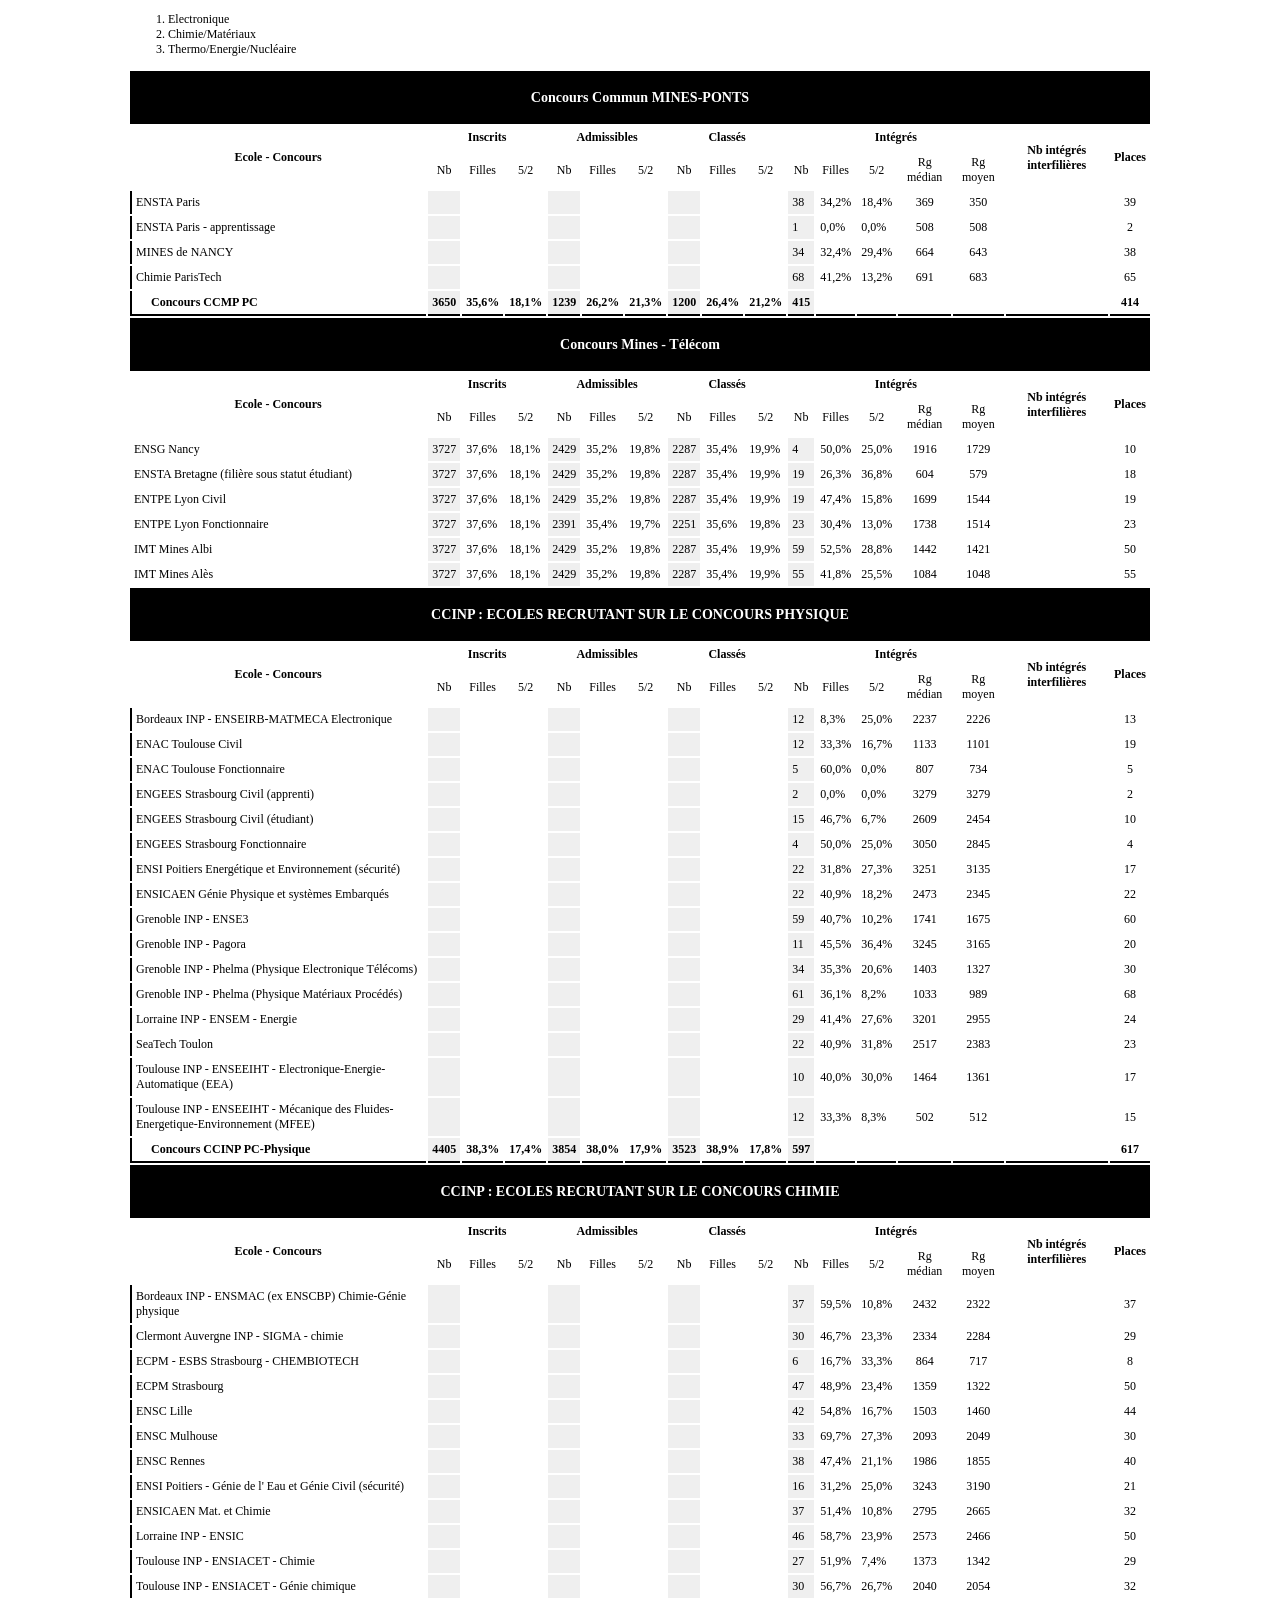
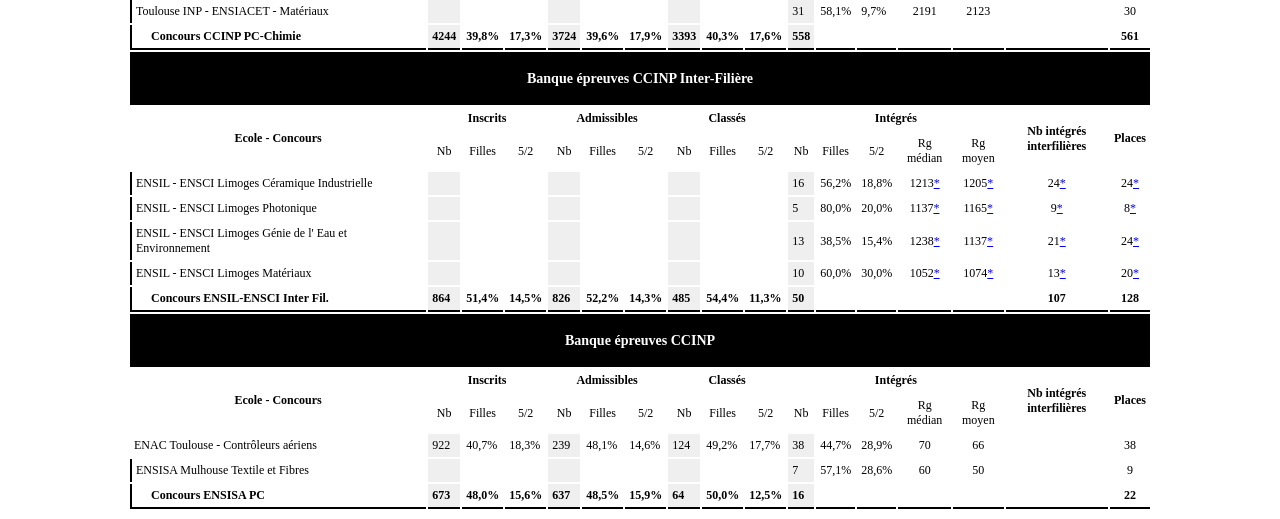
==== index.html @ 6292500e "Update index.html" ====
<!DOCTYPE html>

<meta http-equiv="Content-Type" content="text/html; charset=UTF-8">
<link href="bootstrap.min.css" rel="stylesheet" type="text/css">
<style class="darkreader darkreader--sync" media="screen"></style>
<link href="statGenerale.css" rel="stylesheet" type="text/css">
<style class="darkreader darkreader--sync" media="screen"></style>

<style>
	.regroupement {
		background-color: #000000;
		color: #ffffff;
		font-weight: bold;
	}

	tr:hover {
		font-weight: bold
	}

	.nb {
		background-color: #EFEFEF;
	}

	embed[type="application/pdf"] {
		filter: invert(100%) contrast(90%);
	}
</style>
</head>




<body>
	 <ol class="liste">
    	<li>Electronique</li>
    	<li>Chimie/Matériaux</li>
    	<li>Thermo/Energie/Nucléaire</li>
	</ol> 
	<table class="table table-striped  table-bordered table-hover">
		<tbody>

			<tr>
				<th colspan="17" class="regroupement">
					<h3 id="rg3">Concours Commun MINES-PONTS</h3>
				</th>
			</tr>
			<tr align="center">
				<th rowspan="2" size="150" nowrap="nowrap"> Ecole - Concours </th>
				<th colspan="3"> Inscrits</th>
				<th colspan="3">Admissibles </th>
				<th colspan="3"> Classés</th>
				<th colspan="5"> Intégrés </th>
				<th rowspan="2"> Nb intégrés interfilières</th>
				<th rowspan="2"> Places</th>
			</tr>
			<tr align="center">
				<td>Nb</td>
				<td>Filles</td>
				<td>5/2</td>
				<td>Nb</td>
				<td>Filles</td>
				<td>5/2</td>
				<td>Nb</td>
				<td>Filles</td>
				<td>5/2</td>
				<td>Nb</td>
				<td>Filles</td>
				<td> 5/2</td>
				<td> Rg médian</td>
				<td> Rg moyen</td>
			</tr>
			<tr>
				<td style="border-left: 2px solid black; --darkreader-inline-border-left: var(--darkreader-border-000000, #8c8273);"
					data-darkreader-inline-border-left="">ENSTA Paris </td>
				<td class="nb"></td>
				<td></td>
				<td></td>
				<td class="nb"></td>
				<td></td>
				<td></td>
				<td class="nb"></td>
				<td></td>
				<td></td>
				<td class="nb">38</td>
				<td>34,2%</td>
				<td>18,4%</td>
				<td align="center">369</td>
				<td align="center">350</td>
				<td align="center"></td>
				<td align="center">39</td>
			</tr>
			<tr>
				<td style="border-left: 2px solid black; --darkreader-inline-border-left: var(--darkreader-border-000000, #8c8273);"
					data-darkreader-inline-border-left="">ENSTA Paris - apprentissage </td>
				<td class="nb"></td>
				<td></td>
				<td></td>
				<td class="nb"></td>
				<td></td>
				<td></td>
				<td class="nb"></td>
				<td></td>
				<td></td>
				<td class="nb">1</td>
				<td>0,0%</td>
				<td>0,0%</td>
				<td align="center">508</td>
				<td align="center">508</td>
				<td align="center"></td>
				<td align="center">2</td>
			</tr>
			<tr>
				<td style="border-left: 2px solid black; --darkreader-inline-border-left: var(--darkreader-border-000000, #8c8273);"
					data-darkreader-inline-border-left="">MINES de NANCY </td>
				<td class="nb"></td>
				<td></td>
				<td></td>
				<td class="nb"></td>
				<td></td>
				<td></td>
				<td class="nb"></td>
				<td></td>
				<td></td>
				<td class="nb">34</td>
				<td>32,4%</td>
				<td>29,4%</td>
				<td align="center">664</td>
				<td align="center">643</td>
				<td align="center"></td>
				<td align="center">38</td>
			</tr>
			<tr>
				<td style="border-left: 2px solid black; --darkreader-inline-border-left: var(--darkreader-border-000000, #8c8273);"
					data-darkreader-inline-border-left="">Chimie ParisTech
				</td>
				<td class="nb" '=""></td><td></td><td></td><td class="nb"></td><td></td><td></td><td class="nb"></td><td></td><td></td>
							<td class="nb">68</td>
							<td>41,2%</td>
							<td>13,2%</td>
							<td align="center">691</td>
							<td align="center">683</td>
							<td align="center"></td>
							<td align="center">65</td>
			</tr>
<tr>
	<td style="border-left: 2px solid black; border-bottom: 2px solid black; --darkreader-inline-border-left: var(--darkreader-border-000000, #8c8273); --darkreader-inline-border-bottom: var(--darkreader-border-000000, #8c8273);"
		data-darkreader-inline-border-left="" data-darkreader-inline-border-bottom="">
		<b>&nbsp;&nbsp;&nbsp;&nbsp;&nbsp;Concours CCMP PC</b></td>
	<td class="nb"
		style="border-bottom: 2px solid black; --darkreader-inline-border-bottom: var(--darkreader-border-000000, #8c8273);"
		data-darkreader-inline-border-bottom=""><b>3650</b></td>
	<td style="border-bottom: 2px solid black; --darkreader-inline-border-bottom: var(--darkreader-border-000000, #8c8273);"
		data-darkreader-inline-border-bottom=""><b>35,6%</b></td>
	<td style="border-bottom: 2px solid black; --darkreader-inline-border-bottom: var(--darkreader-border-000000, #8c8273);"
		data-darkreader-inline-border-bottom=""><b>18,1%</b></td>
	<td class="nb"
		style="border-bottom: 2px solid black; --darkreader-inline-border-bottom: var(--darkreader-border-000000, #8c8273);"
		data-darkreader-inline-border-bottom=""><b>1239</b></td>
	<td style="border-bottom: 2px solid black; --darkreader-inline-border-bottom: var(--darkreader-border-000000, #8c8273);"
		data-darkreader-inline-border-bottom=""><b>26,2%</b></td>
	<td style="border-bottom: 2px solid black; --darkreader-inline-border-bottom: var(--darkreader-border-000000, #8c8273);"
		data-darkreader-inline-border-bottom=""><b>21,3%</b></td>
	<td class="nb"
		style="border-bottom: 2px solid black; --darkreader-inline-border-bottom: var(--darkreader-border-000000, #8c8273);"
		data-darkreader-inline-border-bottom=""><b>1200</b></td>
	<td style="border-bottom: 2px solid black; --darkreader-inline-border-bottom: var(--darkreader-border-000000, #8c8273);"
		data-darkreader-inline-border-bottom=""><b>26,4%</b></td>
	<td style="border-bottom: 2px solid black; --darkreader-inline-border-bottom: var(--darkreader-border-000000, #8c8273);"
		data-darkreader-inline-border-bottom=""><b>21,2%</b></td>
	<td class="nb"
		style="border-bottom: 2px solid black; --darkreader-inline-border-bottom: var(--darkreader-border-000000, #8c8273);"
		data-darkreader-inline-border-bottom=""><b>415</b></td>
	<td style="border-bottom: 2px solid black; --darkreader-inline-border-bottom: var(--darkreader-border-000000, #8c8273);"
		data-darkreader-inline-border-bottom=""><b></b></td>
	<td style="border-bottom: 2px solid black; --darkreader-inline-border-bottom: var(--darkreader-border-000000, #8c8273);"
		data-darkreader-inline-border-bottom=""><b></b></td>
	<td align="center"
		style="border-bottom: 2px solid black; --darkreader-inline-border-bottom: var(--darkreader-border-000000, #8c8273);"
		data-darkreader-inline-border-bottom=""></td>
	<td align="center"
		style="border-bottom: 2px solid black; --darkreader-inline-border-bottom: var(--darkreader-border-000000, #8c8273);"
		data-darkreader-inline-border-bottom=""></td>
	<td align="center"
		style="border-bottom: 2px solid black; --darkreader-inline-border-bottom: var(--darkreader-border-000000, #8c8273);"
		data-darkreader-inline-border-bottom=""></td>
	<td align="center"
		style="border-bottom: 2px solid black; --darkreader-inline-border-bottom: var(--darkreader-border-000000, #8c8273);"
		data-darkreader-inline-border-bottom=""><b>414</b></td>
</tr>
<tr>
	<th colspan="17" class="regroupement">
		<h3 id="rg15">Concours Mines - Télécom</h3>
	</th>
</tr>
<tr align="center">
	<th rowspan="2" size="150" nowrap="nowrap"> Ecole - Concours </th>
	<th colspan="3"> Inscrits</th>
	<th colspan="3">Admissibles </th>
	<th colspan="3"> Classés</th>
	<th colspan="5"> Intégrés </th>
	<th rowspan="2"> Nb intégrés interfilières</th>
	<th rowspan="2"> Places</th>
</tr>
<tr align="center">
	<td>Nb</td>
	<td>Filles</td>
	<td>5/2</td>
	<td>Nb</td>
	<td>Filles</td>
	<td>5/2</td>
	<td>Nb</td>
	<td>Filles</td>
	<td>5/2</td>
	<td>Nb</td>
	<td>Filles</td>
	<td> 5/2</td>
	<td> Rg médian</td>
	<td> Rg moyen</td>
</tr>
<tr>
	<td>ENSG Nancy </td>
	<td class="nb">3727</td>
	<td>37,6%</td>
	<td>18,1%</td>
	<td class="nb">2429</td>
	<td>35,2%</td>
	<td>19,8%</td>
	<td class="nb">2287</td>
	<td>35,4%</td>
	<td>19,9%</td>
	<td class="nb">4</td>
	<td>50,0%</td>
	<td>25,0%</td>
	<td align="center">1916</td>
	<td align="center">1729</td>
	<td align="center"></td>
	<td align="center">10</td>
</tr>
<tr>
	<td>ENSTA Bretagne (filière sous statut étudiant) </td>
	<td class="nb">3727</td>
	<td>37,6%</td>
	<td>18,1%</td>
	<td class="nb">2429</td>
	<td>35,2%</td>
	<td>19,8%</td>
	<td class="nb">2287</td>
	<td>35,4%</td>
	<td>19,9%</td>
	<td class="nb">19</td>
	<td>26,3%</td>
	<td>36,8%</td>
	<td align="center">604</td>
	<td align="center">579</td>
	<td align="center"></td>
	<td align="center">18</td>
</tr>
			<tr>
				<td>ENTPE Lyon Civil </td>
				<td class="nb">3727</td>
				<td>37,6%</td>
				<td>18,1%</td>
				<td class="nb">2429</td>
				<td>35,2%</td>
				<td>19,8%</td>
				<td class="nb">2287</td>
				<td>35,4%</td>
				<td>19,9%</td>
				<td class="nb">19</td>
				<td>47,4%</td>
				<td>15,8%</td>
				<td align="center">1699</td>
				<td align="center">1544</td>
				<td align="center"></td>
				<td align="center">19</td>
			</tr>
			<tr>
				<td>ENTPE Lyon Fonctionnaire </td>
				<td class="nb">3727</td>
				<td>37,6%</td>
				<td>18,1%</td>
				<td class="nb">2391</td>
				<td>35,4%</td>
				<td>19,7%</td>
				<td class="nb">2251</td>
				<td>35,6%</td>
				<td>19,8%</td>
				<td class="nb">23</td>
				<td>30,4%</td>
				<td>13,0%</td>
				<td align="center">1738</td>
				<td align="center">1514</td>
				<td align="center"></td>
				<td align="center">23</td>
			</tr>
			<tr>
				<td>IMT Mines Albi </td>
				<td class="nb">3727</td>
				<td>37,6%</td>
				<td>18,1%</td>
				<td class="nb">2429</td>
				<td>35,2%</td>
				<td>19,8%</td>
				<td class="nb">2287</td>
				<td>35,4%</td>
				<td>19,9%</td>
				<td class="nb">59</td>
				<td>52,5%</td>
				<td>28,8%</td>
				<td align="center">1442</td>
				<td align="center">1421</td>
				<td align="center"></td>
				<td align="center">50</td>
			</tr>
			<tr>
				<td>IMT Mines Alès </td>
				<td class="nb">3727</td>
				<td>37,6%</td>
				<td>18,1%</td>
				<td class="nb">2429</td>
				<td>35,2%</td>
				<td>19,8%</td>
				<td class="nb">2287</td>
				<td>35,4%</td>
				<td>19,9%</td>
				<td class="nb">55</td>
				<td>41,8%</td>
				<td>25,5%</td>
				<td align="center">1084</td>
				<td align="center">1048</td>
				<td align="center"></td>
				<td align="center">55</td>
			</tr>

			<tr>
				<th colspan="17" class="regroupement">
					<h3 id="rg26">CCINP : ECOLES RECRUTANT SUR LE CONCOURS PHYSIQUE</h3>
				</th>
			</tr>
			<tr align="center">
				<th rowspan="2" size="150" nowrap="nowrap"> Ecole - Concours </th>
				<th colspan="3"> Inscrits</th>
				<th colspan="3">Admissibles </th>
				<th colspan="3"> Classés</th>
				<th colspan="5"> Intégrés </th>
				<th rowspan="2"> Nb intégrés interfilières</th>
				<th rowspan="2"> Places</th>
			</tr>
			<tr align="center">
				<td>Nb</td>
				<td>Filles</td>
				<td>5/2</td>
				<td>Nb</td>
				<td>Filles</td>
				<td>5/2</td>
				<td>Nb</td>
				<td>Filles</td>
				<td>5/2</td>
				<td>Nb</td>
				<td>Filles</td>
				<td> 5/2</td>
				<td> Rg médian</td>
				<td> Rg moyen</td>
			</tr>
			<tr>
				<td style="border-left: 2px solid black; --darkreader-inline-border-left: var(--darkreader-border-000000, #8c8273);"
					data-darkreader-inline-border-left="">Bordeaux INP - ENSEIRB-MATMECA Electronique </td>
				<td class="nb"></td>
				<td></td>
				<td></td>
				<td class="nb"></td>
				<td></td>
				<td></td>
				<td class="nb"></td>
				<td></td>
				<td></td>
				<td class="nb">12</td>
				<td>8,3%</td>
				<td>25,0%</td>
				<td align="center">2237</td>
				<td align="center">2226</td>
				<td align="center"></td>
				<td align="center">13</td>
			</tr>
			<tr>
				<td style="border-left: 2px solid black; --darkreader-inline-border-left: var(--darkreader-border-000000, #8c8273);"
					data-darkreader-inline-border-left="">ENAC Toulouse Civil </td>
				<td class="nb"></td>
				<td></td>
				<td></td>
				<td class="nb"></td>
				<td></td>
				<td></td>
				<td class="nb"></td>
				<td></td>
				<td></td>
				<td class="nb">12</td>
				<td>33,3%</td>
				<td>16,7%</td>
				<td align="center">1133</td>
				<td align="center">1101</td>
				<td align="center"></td>
				<td align="center">19</td>
			</tr>
			<tr>
				<td style="border-left: 2px solid black; --darkreader-inline-border-left: var(--darkreader-border-000000, #8c8273);"
					data-darkreader-inline-border-left="">ENAC Toulouse Fonctionnaire </td>
				<td class="nb"></td>
				<td></td>
				<td></td>
				<td class="nb"></td>
				<td></td>
				<td></td>
				<td class="nb"></td>
				<td></td>
				<td></td>
				<td class="nb">5</td>
				<td>60,0%</td>
				<td>0,0%</td>
				<td align="center">807</td>
				<td align="center">734</td>
				<td align="center"></td>
				<td align="center">5</td>
			</tr>
			<tr>
				<td style="border-left: 2px solid black; --darkreader-inline-border-left: var(--darkreader-border-000000, #8c8273);"
					data-darkreader-inline-border-left="">ENGEES Strasbourg Civil (apprenti) </td>
				<td class="nb"></td>
				<td></td>
				<td></td>
				<td class="nb"></td>
				<td></td>
				<td></td>
				<td class="nb"></td>
				<td></td>
				<td></td>
				<td class="nb">2</td>
				<td>0,0%</td>
				<td>0,0%</td>
				<td align="center">3279</td>
				<td align="center">3279</td>
				<td align="center"></td>
				<td align="center">2</td>
			</tr>
			<tr>
				<td style="border-left: 2px solid black; --darkreader-inline-border-left: var(--darkreader-border-000000, #8c8273);"
					data-darkreader-inline-border-left="">ENGEES Strasbourg Civil (étudiant) </td>
				<td class="nb"></td>
				<td></td>
				<td></td>
				<td class="nb"></td>
				<td></td>
				<td></td>
				<td class="nb"></td>
				<td></td>
				<td></td>
				<td class="nb">15</td>
				<td>46,7%</td>
				<td>6,7%</td>
				<td align="center">2609</td>
				<td align="center">2454</td>
				<td align="center"></td>
				<td align="center">10</td>
			</tr>
			<tr>
				<td style="border-left: 2px solid black; --darkreader-inline-border-left: var(--darkreader-border-000000, #8c8273);"
					data-darkreader-inline-border-left="">ENGEES Strasbourg Fonctionnaire </td>
				<td class="nb"></td>
				<td></td>
				<td></td>
				<td class="nb"></td>
				<td></td>
				<td></td>
				<td class="nb"></td>
				<td></td>
				<td></td>
				<td class="nb">4</td>
				<td>50,0%</td>
				<td>25,0%</td>
				<td align="center">3050</td>
				<td align="center">2845</td>
				<td align="center"></td>
				<td align="center">4</td>
			</tr>
			<tr>
				<td style="border-left: 2px solid black; --darkreader-inline-border-left: var(--darkreader-border-000000, #8c8273);"
					data-darkreader-inline-border-left="">ENSI Poitiers Energétique et Environnement (sécurité)</td>
				<td class="nb"></td>
				<td></td>
				<td></td>
				<td class="nb"></td>
				<td></td>
				<td></td>
				<td class="nb"></td>
				<td></td>
				<td></td>
				<td class="nb">22</td>
				<td>31,8%</td>
				<td>27,3%</td>
				<td align="center">3251</td>
				<td align="center">3135</td>
				<td align="center"></td>
				<td align="center">17</td>
			</tr>
			<tr>
				<td style="border-left: 2px solid black; --darkreader-inline-border-left: var(--darkreader-border-000000, #8c8273);"
					data-darkreader-inline-border-left="">ENSICAEN Génie Physique et systèmes Embarqués </td>
				<td class="nb"></td>
				<td></td>
				<td></td>
				<td class="nb"></td>
				<td></td>
				<td></td>
				<td class="nb"></td>
				<td></td>
				<td></td>
				<td class="nb">22</td>
				<td>40,9%</td>
				<td>18,2%</td>
				<td align="center">2473</td>
				<td align="center">2345</td>
				<td align="center"></td>
				<td align="center">22</td>
			</tr>
			<tr>
				<td style="border-left: 2px solid black; --darkreader-inline-border-left: var(--darkreader-border-000000, #8c8273);"
					data-darkreader-inline-border-left="">Grenoble INP - ENSE3 </td>
				<td class="nb"></td>
				<td></td>
				<td></td>
				<td class="nb"></td>
				<td></td>
				<td></td>
				<td class="nb"></td>
				<td></td>
				<td></td>
				<td class="nb">59</td>
				<td>40,7%</td>
				<td>10,2%</td>
				<td align="center">1741</td>
				<td align="center">1675</td>
				<td align="center"></td>
				<td align="center">60</td>
			</tr>
			<tr>
				<td style="border-left: 2px solid black; --darkreader-inline-border-left: var(--darkreader-border-000000, #8c8273);"
					data-darkreader-inline-border-left="">Grenoble INP - Pagora </td>
				<td class="nb"></td>
				<td></td>
				<td></td>
				<td class="nb"></td>
				<td></td>
				<td></td>
				<td class="nb"></td>
				<td></td>
				<td></td>
				<td class="nb">11</td>
				<td>45,5%</td>
				<td>36,4%</td>
				<td align="center">3245</td>
				<td align="center">3165</td>
				<td align="center"></td>
				<td align="center">20</td>
			</tr>
			<tr>
				<td style="border-left: 2px solid black; --darkreader-inline-border-left: var(--darkreader-border-000000, #8c8273);"
					data-darkreader-inline-border-left="">Grenoble INP - Phelma (Physique Electronique Télécoms) </td>
				<td class="nb"></td>
				<td></td>
				<td></td>
				<td class="nb"></td>
				<td></td>
				<td></td>
				<td class="nb"></td>
				<td></td>
				<td></td>
				<td class="nb">34</td>
				<td>35,3%</td>
				<td>20,6%</td>
				<td align="center">1403</td>
				<td align="center">1327</td>
				<td align="center"></td>
				<td align="center">30</td>
			</tr>
			<tr>
				<td style="border-left: 2px solid black; --darkreader-inline-border-left: var(--darkreader-border-000000, #8c8273);"
					data-darkreader-inline-border-left="">Grenoble INP - Phelma (Physique Matériaux Procédés) </td>
				<td class="nb"></td>
				<td></td>
				<td></td>
				<td class="nb"></td>
				<td></td>
				<td></td>
				<td class="nb"></td>
				<td></td>
				<td></td>
				<td class="nb">61</td>
				<td>36,1%</td>
				<td>8,2%</td>
				<td align="center">1033</td>
				<td align="center">989</td>
				<td align="center"></td>
				<td align="center">68</td>
			</tr>
			<tr>
				<td style="border-left: 2px solid black; --darkreader-inline-border-left: var(--darkreader-border-000000, #8c8273);"
					data-darkreader-inline-border-left="">Lorraine INP - ENSEM - Energie </td>
				<td class="nb"></td>
				<td></td>
				<td></td>
				<td class="nb"></td>
				<td></td>
				<td></td>
				<td class="nb"></td>
				<td></td>
				<td></td>
				<td class="nb">29</td>
				<td>41,4%</td>
				<td>27,6%</td>
				<td align="center">3201</td>
				<td align="center">2955</td>
				<td align="center"></td>
				<td align="center">24</td>
			</tr>
			<tr>
				<td style="border-left: 2px solid black; --darkreader-inline-border-left: var(--darkreader-border-000000, #8c8273);"
					data-darkreader-inline-border-left="">SeaTech Toulon </td>
				<td class="nb"></td>
				<td></td>
				<td></td>
				<td class="nb"></td>
				<td></td>
				<td></td>
				<td class="nb"></td>
				<td></td>
				<td></td>
				<td class="nb">22</td>
				<td>40,9%</td>
				<td>31,8%</td>
				<td align="center">2517</td>
				<td align="center">2383</td>
				<td align="center"></td>
				<td align="center">23</td>
			</tr>
			<tr>
				<td style="border-left: 2px solid black; --darkreader-inline-border-left: var(--darkreader-border-000000, #8c8273);"
					data-darkreader-inline-border-left="">Toulouse INP - ENSEEIHT - Electronique-Energie-Automatique
					(EEA) </td>
				<td class="nb"></td>
				<td></td>
				<td></td>
				<td class="nb"></td>
				<td></td>
				<td></td>
				<td class="nb"></td>
				<td></td>
				<td></td>
				<td class="nb">10</td>
				<td>40,0%</td>
				<td>30,0%</td>
				<td align="center">1464</td>
				<td align="center">1361</td>
				<td align="center"></td>
				<td align="center">17</td>
			</tr>
			<tr>
				<td style="border-left: 2px solid black; --darkreader-inline-border-left: var(--darkreader-border-000000, #8c8273);"
					data-darkreader-inline-border-left="">Toulouse INP - ENSEEIHT - Mécanique des
					Fluides-Energetique-Environnement (MFEE) </td>
				<td class="nb"></td>
				<td></td>
				<td></td>
				<td class="nb"></td>
				<td></td>
				<td></td>
				<td class="nb"></td>
				<td></td>
				<td></td>
				<td class="nb">12</td>
				<td>33,3%</td>
				<td>8,3%</td>
				<td align="center">502</td>
				<td align="center">512</td>
				<td align="center"></td>
				<td align="center">15</td>
			</tr>
			<tr>
				<td style="border-left: 2px solid black; border-bottom: 2px solid black; --darkreader-inline-border-left: var(--darkreader-border-000000, #8c8273); --darkreader-inline-border-bottom: var(--darkreader-border-000000, #8c8273);"
					data-darkreader-inline-border-left="" data-darkreader-inline-border-bottom="">
					<b>&nbsp;&nbsp;&nbsp;&nbsp;&nbsp;Concours CCINP PC-Physique</b>
				</td>
				<td class="nb"
					style="border-bottom: 2px solid black; --darkreader-inline-border-bottom: var(--darkreader-border-000000, #8c8273);"
					data-darkreader-inline-border-bottom=""><b>4405</b></td>
				<td style="border-bottom: 2px solid black; --darkreader-inline-border-bottom: var(--darkreader-border-000000, #8c8273);"
					data-darkreader-inline-border-bottom=""><b>38,3%</b></td>
				<td style="border-bottom: 2px solid black; --darkreader-inline-border-bottom: var(--darkreader-border-000000, #8c8273);"
					data-darkreader-inline-border-bottom=""><b>17,4%</b></td>
				<td class="nb"
					style="border-bottom: 2px solid black; --darkreader-inline-border-bottom: var(--darkreader-border-000000, #8c8273);"
					data-darkreader-inline-border-bottom=""><b>3854</b></td>
				<td style="border-bottom: 2px solid black; --darkreader-inline-border-bottom: var(--darkreader-border-000000, #8c8273);"
					data-darkreader-inline-border-bottom=""><b>38,0%</b></td>
				<td style="border-bottom: 2px solid black; --darkreader-inline-border-bottom: var(--darkreader-border-000000, #8c8273);"
					data-darkreader-inline-border-bottom=""><b>17,9%</b></td>
				<td class="nb"
					style="border-bottom: 2px solid black; --darkreader-inline-border-bottom: var(--darkreader-border-000000, #8c8273);"
					data-darkreader-inline-border-bottom=""><b>3523</b></td>
				<td style="border-bottom: 2px solid black; --darkreader-inline-border-bottom: var(--darkreader-border-000000, #8c8273);"
					data-darkreader-inline-border-bottom=""><b>38,9%</b></td>
				<td style="border-bottom: 2px solid black; --darkreader-inline-border-bottom: var(--darkreader-border-000000, #8c8273);"
					data-darkreader-inline-border-bottom=""><b>17,8%</b></td>
				<td class="nb"
					style="border-bottom: 2px solid black; --darkreader-inline-border-bottom: var(--darkreader-border-000000, #8c8273);"
					data-darkreader-inline-border-bottom=""><b>597</b></td>
				<td style="border-bottom: 2px solid black; --darkreader-inline-border-bottom: var(--darkreader-border-000000, #8c8273);"
					data-darkreader-inline-border-bottom=""><b></b></td>
				<td style="border-bottom: 2px solid black; --darkreader-inline-border-bottom: var(--darkreader-border-000000, #8c8273);"
					data-darkreader-inline-border-bottom=""><b></b></td>
				<td align="center"
					style="border-bottom: 2px solid black; --darkreader-inline-border-bottom: var(--darkreader-border-000000, #8c8273);"
					data-darkreader-inline-border-bottom=""></td>
				<td align="center"
					style="border-bottom: 2px solid black; --darkreader-inline-border-bottom: var(--darkreader-border-000000, #8c8273);"
					data-darkreader-inline-border-bottom=""></td>
				<td align="center"
					style="border-bottom: 2px solid black; --darkreader-inline-border-bottom: var(--darkreader-border-000000, #8c8273);"
					data-darkreader-inline-border-bottom=""></td>
				<td align="center"
					style="border-bottom: 2px solid black; --darkreader-inline-border-bottom: var(--darkreader-border-000000, #8c8273);"
					data-darkreader-inline-border-bottom=""><b>617</b></td>
			</tr>
			<tr>
				<th colspan="17" class="regroupement">
					<h3 id="rg31">CCINP : ECOLES RECRUTANT SUR LE CONCOURS CHIMIE</h3>
				</th>
			</tr>
			<tr align="center">
				<th rowspan="2" size="150" nowrap="nowrap"> Ecole - Concours </th>
				<th colspan="3"> Inscrits</th>
				<th colspan="3">Admissibles </th>
				<th colspan="3"> Classés</th>
				<th colspan="5"> Intégrés </th>
				<th rowspan="2"> Nb intégrés interfilières</th>
				<th rowspan="2"> Places</th>
			</tr>
			<tr align="center">
				<td>Nb</td>
				<td>Filles</td>
				<td>5/2</td>
				<td>Nb</td>
				<td>Filles</td>
				<td>5/2</td>
				<td>Nb</td>
				<td>Filles</td>
				<td>5/2</td>
				<td>Nb</td>
				<td>Filles</td>
				<td> 5/2</td>
				<td> Rg médian</td>
				<td> Rg moyen</td>
			</tr>
			<tr>
				<td style="border-left: 2px solid black; --darkreader-inline-border-left: var(--darkreader-border-000000, #8c8273);"
					data-darkreader-inline-border-left="">Bordeaux INP - ENSMAC (ex ENSCBP) Chimie-Génie physique </td>
				<td class="nb"></td>
				<td></td>
				<td></td>
				<td class="nb"></td>
				<td></td>
				<td></td>
				<td class="nb"></td>
				<td></td>
				<td></td>
				<td class="nb">37</td>
				<td>59,5%</td>
				<td>10,8%</td>
				<td align="center">2432</td>
				<td align="center">2322</td>
				<td align="center"></td>
				<td align="center">37</td>
			</tr>
			<tr>
				<td style="border-left: 2px solid black; --darkreader-inline-border-left: var(--darkreader-border-000000, #8c8273);"
					data-darkreader-inline-border-left="">Clermont Auvergne INP - SIGMA - chimie </td>
				<td class="nb"></td>
				<td></td>
				<td></td>
				<td class="nb"></td>
				<td></td>
				<td></td>
				<td class="nb"></td>
				<td></td>
				<td></td>
				<td class="nb">30</td>
				<td>46,7%</td>
				<td>23,3%</td>
				<td align="center">2334</td>
				<td align="center">2284</td>
				<td align="center"></td>
				<td align="center">29</td>
			</tr>
			<tr>
				<td style="border-left: 2px solid black; --darkreader-inline-border-left: var(--darkreader-border-000000, #8c8273);"
					data-darkreader-inline-border-left="">ECPM - ESBS Strasbourg - CHEMBIOTECH </td>
				<td class="nb"></td>
				<td></td>
				<td></td>
				<td class="nb"></td>
				<td></td>
				<td></td>
				<td class="nb"></td>
				<td></td>
				<td></td>
				<td class="nb">6</td>
				<td>16,7%</td>
				<td>33,3%</td>
				<td align="center">864</td>
				<td align="center">717</td>
				<td align="center"></td>
				<td align="center">8</td>
			</tr>
			<tr>
				<td style="border-left: 2px solid black; --darkreader-inline-border-left: var(--darkreader-border-000000, #8c8273);"
					data-darkreader-inline-border-left="">ECPM Strasbourg </td>
				<td class="nb"></td>
				<td></td>
				<td></td>
				<td class="nb"></td>
				<td></td>
				<td></td>
				<td class="nb"></td>
				<td></td>
				<td></td>
				<td class="nb">47</td>
				<td>48,9%</td>
				<td>23,4%</td>
				<td align="center">1359</td>
				<td align="center">1322</td>
				<td align="center"></td>
				<td align="center">50</td>
			</tr>
			<tr>
				<td style="border-left: 2px solid black; --darkreader-inline-border-left: var(--darkreader-border-000000, #8c8273);"
					data-darkreader-inline-border-left="">ENSC Lille </td>
				<td class="nb"></td>
				<td></td>
				<td></td>
				<td class="nb"></td>
				<td></td>
				<td></td>
				<td class="nb"></td>
				<td></td>
				<td></td>
				<td class="nb">42</td>
				<td>54,8%</td>
				<td>16,7%</td>
				<td align="center">1503</td>
				<td align="center">1460</td>
				<td align="center"></td>
				<td align="center">44</td>
			</tr>
			<tr>
				<td style="border-left: 2px solid black; --darkreader-inline-border-left: var(--darkreader-border-000000, #8c8273);"
					data-darkreader-inline-border-left="">ENSC Mulhouse </td>
				<td class="nb"></td>
				<td></td>
				<td></td>
				<td class="nb"></td>
				<td></td>
				<td></td>
				<td class="nb"></td>
				<td></td>
				<td></td>
				<td class="nb">33</td>
				<td>69,7%</td>
				<td>27,3%</td>
				<td align="center">2093</td>
				<td align="center">2049</td>
				<td align="center"></td>
				<td align="center">30</td>
			</tr>
			<tr>
				<td style="border-left: 2px solid black; --darkreader-inline-border-left: var(--darkreader-border-000000, #8c8273);"
					data-darkreader-inline-border-left="">ENSC Rennes </td>
				<td class="nb"></td>
				<td></td>
				<td></td>
				<td class="nb"></td>
				<td></td>
				<td></td>
				<td class="nb"></td>
				<td></td>
				<td></td>
				<td class="nb">38</td>
				<td>47,4%</td>
				<td>21,1%</td>
				<td align="center">1986</td>
				<td align="center">1855</td>
				<td align="center"></td>
				<td align="center">40</td>
			</tr>
			<tr>
				<td style="border-left: 2px solid black; --darkreader-inline-border-left: var(--darkreader-border-000000, #8c8273);"
					data-darkreader-inline-border-left="">ENSI Poitiers - Génie de l'
					Eau et Génie Civil (sécurité)</td>
				<td class="nb"></td>
				<td></td>
				<td></td>
				<td class="nb"></td>
				<td></td>
				<td></td>
				<td class="nb"></td>
				<td></td>
				<td></td>
				<td class="nb">16</td>
				<td>31,2%</td>
				<td>25,0%</td>
				<td align="center">3243</td>
				<td align="center">3190</td>
				<td align="center"></td>
				<td align="center">21</td>
			</tr>
			<tr>
				<td style="border-left: 2px solid black; --darkreader-inline-border-left: var(--darkreader-border-000000, #8c8273);"
					data-darkreader-inline-border-left="">ENSICAEN Mat. et Chimie </td>
				<td class="nb"></td>
				<td></td>
				<td></td>
				<td class="nb"></td>
				<td></td>
				<td></td>
				<td class="nb"></td>
				<td></td>
				<td></td>
				<td class="nb">37</td>
				<td>51,4%</td>
				<td>10,8%</td>
				<td align="center">2795</td>
				<td align="center">2665</td>
				<td align="center"></td>
				<td align="center">32</td>
			</tr>
			<tr>
				<td style="border-left: 2px solid black; --darkreader-inline-border-left: var(--darkreader-border-000000, #8c8273);"
					data-darkreader-inline-border-left="">Lorraine INP - ENSIC </td>
				<td class="nb"></td>
				<td></td>
				<td></td>
				<td class="nb"></td>
				<td></td>
				<td></td>
				<td class="nb"></td>
				<td></td>
				<td></td>
				<td class="nb">46</td>
				<td>58,7%</td>
				<td>23,9%</td>
				<td align="center">2573</td>
				<td align="center">2466</td>
				<td align="center"></td>
				<td align="center">50</td>
			</tr>
			<tr>
				<td style="border-left: 2px solid black; --darkreader-inline-border-left: var(--darkreader-border-000000, #8c8273);"
					data-darkreader-inline-border-left="">Toulouse INP - ENSIACET - Chimie </td>
				<td class="nb"></td>
				<td></td>
				<td></td>
				<td class="nb"></td>
				<td></td>
				<td></td>
				<td class="nb"></td>
				<td></td>
				<td></td>
				<td class="nb">27</td>
				<td>51,9%</td>
				<td>7,4%</td>
				<td align="center">1373</td>
				<td align="center">1342</td>
				<td align="center"></td>
				<td align="center">29</td>
			</tr>
			<tr>
				<td style="border-left: 2px solid black; --darkreader-inline-border-left: var(--darkreader-border-000000, #8c8273);"
					data-darkreader-inline-border-left="">Toulouse INP - ENSIACET - Génie chimique </td>
				<td class="nb"></td>
				<td></td>
				<td></td>
				<td class="nb"></td>
				<td></td>
				<td></td>
				<td class="nb"></td>
				<td></td>
				<td></td>
				<td class="nb">30</td>
				<td>56,7%</td>
				<td>26,7%</td>
				<td align="center">2040</td>
				<td align="center">2054</td>
				<td align="center"></td>
				<td align="center">32</td>
			</tr>
			<tr>
				<td style="border-left: 2px solid black; --darkreader-inline-border-left: var(--darkreader-border-000000, #8c8273);"
					data-darkreader-inline-border-left="">Toulouse INP - ENSIACET - Matériaux
				</td>
				<td class="nb" '=""></td><td></td><td></td><td class="nb"></td><td></td><td></td><td class="nb"></td><td></td><td></td>
<td class="nb">31</td>
<td>58,1%</td>
<td>9,7%</td>
<td align="center">2191</td>
<td align="center">2123</td>
<td align="center"></td>
<td align="center">30</td>
</tr>
<tr>
	<td style="border-left: 2px solid black; border-bottom: 2px solid black; --darkreader-inline-border-left: var(--darkreader-border-000000, #8c8273); --darkreader-inline-border-bottom: var(--darkreader-border-000000, #8c8273);"
		data-darkreader-inline-border-left="" data-darkreader-inline-border-bottom="">
		<b>&nbsp;&nbsp;&nbsp;&nbsp;&nbsp;Concours CCINP PC-Chimie</b></td>
	<td class="nb"
		style="border-bottom: 2px solid black; --darkreader-inline-border-bottom: var(--darkreader-border-000000, #8c8273);"
		data-darkreader-inline-border-bottom=""><b>4244</b></td>
	<td style="border-bottom: 2px solid black; --darkreader-inline-border-bottom: var(--darkreader-border-000000, #8c8273);"
		data-darkreader-inline-border-bottom=""><b>39,8%</b></td>
	<td style="border-bottom: 2px solid black; --darkreader-inline-border-bottom: var(--darkreader-border-000000, #8c8273);"
		data-darkreader-inline-border-bottom=""><b>17,3%</b></td>
	<td class="nb"
		style="border-bottom: 2px solid black; --darkreader-inline-border-bottom: var(--darkreader-border-000000, #8c8273);"
		data-darkreader-inline-border-bottom=""><b>3724</b></td>
	<td style="border-bottom: 2px solid black; --darkreader-inline-border-bottom: var(--darkreader-border-000000, #8c8273);"
		data-darkreader-inline-border-bottom=""><b>39,6%</b></td>
	<td style="border-bottom: 2px solid black; --darkreader-inline-border-bottom: var(--darkreader-border-000000, #8c8273);"
		data-darkreader-inline-border-bottom=""><b>17,9%</b></td>
	<td class="nb"
		style="border-bottom: 2px solid black; --darkreader-inline-border-bottom: var(--darkreader-border-000000, #8c8273);"
		data-darkreader-inline-border-bottom=""><b>3393</b></td>
	<td style="border-bottom: 2px solid black; --darkreader-inline-border-bottom: var(--darkreader-border-000000, #8c8273);"
		data-darkreader-inline-border-bottom=""><b>40,3%</b></td>
	<td style="border-bottom: 2px solid black; --darkreader-inline-border-bottom: var(--darkreader-border-000000, #8c8273);"
		data-darkreader-inline-border-bottom=""><b>17,6%</b></td>
	<td class="nb"
		style="border-bottom: 2px solid black; --darkreader-inline-border-bottom: var(--darkreader-border-000000, #8c8273);"
		data-darkreader-inline-border-bottom=""><b>558</b></td>
	<td style="border-bottom: 2px solid black; --darkreader-inline-border-bottom: var(--darkreader-border-000000, #8c8273);"
		data-darkreader-inline-border-bottom=""><b></b></td>
	<td style="border-bottom: 2px solid black; --darkreader-inline-border-bottom: var(--darkreader-border-000000, #8c8273);"
		data-darkreader-inline-border-bottom=""><b></b></td>
	<td align="center"
		style="border-bottom: 2px solid black; --darkreader-inline-border-bottom: var(--darkreader-border-000000, #8c8273);"
		data-darkreader-inline-border-bottom=""></td>
	<td align="center"
		style="border-bottom: 2px solid black; --darkreader-inline-border-bottom: var(--darkreader-border-000000, #8c8273);"
		data-darkreader-inline-border-bottom=""></td>
	<td align="center"
		style="border-bottom: 2px solid black; --darkreader-inline-border-bottom: var(--darkreader-border-000000, #8c8273);"
		data-darkreader-inline-border-bottom=""></td>
	<td align="center"
		style="border-bottom: 2px solid black; --darkreader-inline-border-bottom: var(--darkreader-border-000000, #8c8273);"
		data-darkreader-inline-border-bottom=""><b>561</b></td>
</tr>


<tr>
	<th colspan="17" class="regroupement">
		<h3 id="rg95">Banque épreuves CCINP Inter-Filière</h3>
	</th>
</tr>
<tr align="center">
	<th rowspan="2" size="150" nowrap="nowrap"> Ecole - Concours </th>
	<th colspan="3"> Inscrits</th>
	<th colspan="3">Admissibles </th>
	<th colspan="3"> Classés</th>
	<th colspan="5"> Intégrés </th>
	<th rowspan="2"> Nb intégrés interfilières</th>
	<th rowspan="2"> Places</th>
</tr>
<tr align="center">
	<td>Nb</td>
	<td>Filles</td>
	<td>5/2</td>
	<td>Nb</td>
	<td>Filles</td>
	<td>5/2</td>
	<td>Nb</td>
	<td>Filles</td>
	<td>5/2</td>
	<td>Nb</td>
	<td>Filles</td>
	<td> 5/2</td>
	<td> Rg médian</td>
	<td> Rg moyen</td>
</tr>
<tr>
	<td style="border-left: 2px solid black; --darkreader-inline-border-left: var(--darkreader-border-000000, #8c8273);"
		data-darkreader-inline-border-left="">ENSIL - ENSCI Limoges Céramique Industrielle </td>
	<td class="nb"></td>
	<td></td>
	<td></td>
	<td class="nb"></td>
	<td></td>
	<td></td>
	<td class="nb"></td>
	<td></td>
	<td></td>
	<td class="nb">16</td>
	<td>56,2%</td>
	<td>18,8%</td>
	<td align="center">1213<a href="#" data-original-title="Interfilière">*</a></td>
	<td align="center">1205<a href="#" data-original-title="Interfilière">*</a></td>
	<td align="center">24<a href="#" data-original-title="Interfilière">*</a></td>
	<td align="center">24<a href="#" data-original-title="Interfilière">*</a></td>
</tr>
<tr>
	<td style="border-left: 2px solid black; --darkreader-inline-border-left: var(--darkreader-border-000000, #8c8273);"
		data-darkreader-inline-border-left="">ENSIL - ENSCI Limoges Photonique </td>
	<td class="nb"></td>
	<td></td>
	<td></td>
	<td class="nb"></td>
	<td></td>
	<td></td>
	<td class="nb"></td>
	<td></td>
	<td></td>
	<td class="nb">5</td>
	<td>80,0%</td>
	<td>20,0%</td>
	<td align="center">1137<a href="#" data-original-title="Interfilière">*</a></td>
	<td align="center">1165<a href="#" data-original-title="Interfilière">*</a></td>
	<td align="center">9<a href="#" data-original-title="Interfilière">*</a></td>
	<td align="center">8<a href="#" data-original-title="Interfilière">*</a></td>
</tr>
<tr>
	<td style="border-left: 2px solid black; --darkreader-inline-border-left: var(--darkreader-border-000000, #8c8273);"
		data-darkreader-inline-border-left="">ENSIL - ENSCI Limoges Génie de l'
		Eau et Environnement </td>
				<td class="nb"></td>
				<td></td>
				<td></td>
				<td class="nb"></td>
				<td></td>
				<td></td>
				<td class="nb"></td>
				<td></td>
				<td></td>
				<td class="nb">13</td>
				<td>38,5%</td>
				<td>15,4%</td>
				<td align="center">1238<a href="#" data-original-title="Interfilière">*</a></td>
				<td align="center">1137<a href="#" data-original-title="Interfilière">*</a></td>
				<td align="center">21<a href="#" data-original-title="Interfilière">*</a></td>
				<td align="center">24<a href="#" data-original-title="Interfilière">*</a></td>
			</tr>
			<tr>
				<td style="border-left: 2px solid black; --darkreader-inline-border-left: var(--darkreader-border-000000, #8c8273);"
					data-darkreader-inline-border-left="">ENSIL - ENSCI Limoges Matériaux </td>
				<td class="nb"></td>
				<td></td>
				<td></td>
				<td class="nb"></td>
				<td></td>
				<td></td>
				<td class="nb"></td>
				<td></td>
				<td></td>
				<td class="nb">10</td>
				<td>60,0%</td>
				<td>30,0%</td>
				<td align="center">1052<a href="#" data-original-title="Interfilière">*</a></td>
				<td align="center">1074<a href="#" data-original-title="Interfilière">*</a></td>
				<td align="center">13<a href="#" data-original-title="Interfilière">*</a></td>
				<td align="center">20<a href="#" data-original-title="Interfilière">*</a></td>
			</tr>
	<td style="border-left: 2px solid black; border-bottom: 2px solid black; --darkreader-inline-border-left: var(--darkreader-border-000000, #8c8273); --darkreader-inline-border-bottom: var(--darkreader-border-000000, #8c8273);"
		data-darkreader-inline-border-left="" data-darkreader-inline-border-bottom="">
		<b>&nbsp;&nbsp;&nbsp;&nbsp;&nbsp;Concours ENSIL-ENSCI Inter Fil.</b></td>
	<td class="nb"
		style="border-bottom: 2px solid black; --darkreader-inline-border-bottom: var(--darkreader-border-000000, #8c8273);"
		data-darkreader-inline-border-bottom=""><b>864</b></td>
	<td style="border-bottom: 2px solid black; --darkreader-inline-border-bottom: var(--darkreader-border-000000, #8c8273);"
		data-darkreader-inline-border-bottom=""><b>51,4%</b></td>
	<td style="border-bottom: 2px solid black; --darkreader-inline-border-bottom: var(--darkreader-border-000000, #8c8273);"
		data-darkreader-inline-border-bottom=""><b>14,5%</b></td>
	<td class="nb"
		style="border-bottom: 2px solid black; --darkreader-inline-border-bottom: var(--darkreader-border-000000, #8c8273);"
		data-darkreader-inline-border-bottom=""><b>826</b></td>
	<td style="border-bottom: 2px solid black; --darkreader-inline-border-bottom: var(--darkreader-border-000000, #8c8273);"
		data-darkreader-inline-border-bottom=""><b>52,2%</b></td>
	<td style="border-bottom: 2px solid black; --darkreader-inline-border-bottom: var(--darkreader-border-000000, #8c8273);"
		data-darkreader-inline-border-bottom=""><b>14,3%</b></td>
	<td class="nb"
		style="border-bottom: 2px solid black; --darkreader-inline-border-bottom: var(--darkreader-border-000000, #8c8273);"
		data-darkreader-inline-border-bottom=""><b>485</b></td>
	<td style="border-bottom: 2px solid black; --darkreader-inline-border-bottom: var(--darkreader-border-000000, #8c8273);"
		data-darkreader-inline-border-bottom=""><b>54,4%</b></td>
	<td style="border-bottom: 2px solid black; --darkreader-inline-border-bottom: var(--darkreader-border-000000, #8c8273);"
		data-darkreader-inline-border-bottom=""><b>11,3%</b></td>
	<td class="nb"
		style="border-bottom: 2px solid black; --darkreader-inline-border-bottom: var(--darkreader-border-000000, #8c8273);"
		data-darkreader-inline-border-bottom=""><b>50</b></td>
	<td style="border-bottom: 2px solid black; --darkreader-inline-border-bottom: var(--darkreader-border-000000, #8c8273);"
		data-darkreader-inline-border-bottom=""><b></b></td>
	<td style="border-bottom: 2px solid black; --darkreader-inline-border-bottom: var(--darkreader-border-000000, #8c8273);"
		data-darkreader-inline-border-bottom=""><b></b></td>
	<td align="center"
		style="border-bottom: 2px solid black; --darkreader-inline-border-bottom: var(--darkreader-border-000000, #8c8273);"
		data-darkreader-inline-border-bottom=""></td>
	<td align="center"
		style="border-bottom: 2px solid black; --darkreader-inline-border-bottom: var(--darkreader-border-000000, #8c8273);"
		data-darkreader-inline-border-bottom=""></td>
	<td align="center"
		style="border-bottom: 2px solid black; --darkreader-inline-border-bottom: var(--darkreader-border-000000, #8c8273);"
		data-darkreader-inline-border-bottom=""><b>107</b></td>
	<td align="center"
		style="border-bottom: 2px solid black; --darkreader-inline-border-bottom: var(--darkreader-border-000000, #8c8273);"
		data-darkreader-inline-border-bottom=""><b>128</b></td>
</tr>

<tr>
	<th colspan="17" class="regroupement">
		<h3 id="rg10">Banque épreuves CCINP</h3>
	</th>
</tr>
<tr align="center">
	<th rowspan="2" size="150" nowrap="nowrap"> Ecole - Concours </th>
	<th colspan="3"> Inscrits</th>
	<th colspan="3">Admissibles </th>
	<th colspan="3"> Classés</th>
	<th colspan="5"> Intégrés </th>
	<th rowspan="2"> Nb intégrés interfilières</th>
	<th rowspan="2"> Places</th>
</tr>
<tr align="center">
	<td>Nb</td>
	<td>Filles</td>
	<td>5/2</td>
	<td>Nb</td>
	<td>Filles</td>
	<td>5/2</td>
	<td>Nb</td>
	<td>Filles</td>
	<td>5/2</td>
	<td>Nb</td>
	<td>Filles</td>
	<td> 5/2</td>
	<td> Rg médian</td>
	<td> Rg moyen</td>
</tr>
			<tr>
				<td>ENAC Toulouse - Contrôleurs aériens </td>
				<td class="nb">922</td>
				<td>40,7%</td>
				<td>18,3%</td>
				<td class="nb">239</td>
				<td>48,1%</td>
				<td>14,6%</td>
				<td class="nb">124</td>
				<td>49,2%</td>
				<td>17,7%</td>
				<td class="nb">38</td>
				<td>44,7%</td>
				<td>28,9%</td>
				<td align="center">70</td>
				<td align="center">66</td>
				<td align="center"></td>
				<td align="center">38</td>
			</tr>
			<tr>
				<td style="border-left: 2px solid black; --darkreader-inline-border-left: var(--darkreader-border-000000, #8c8273);"
					data-darkreader-inline-border-left="">ENSISA Mulhouse Textile et Fibres
				</td>
				<td class="nb" '=""></td>
				<td></td>
				<td></td>
				<td class="nb"></td>
				<td></td>
				<td></td>
				<td class="nb"></td>
				<td></td>
				<td></td>
				<td class="nb">7</td>
				<td>57,1%</td>
				<td>28,6%</td>
				<td align="center">60</td>
				<td align="center">50</td>
				<td align="center"></td>
				<td align="center">9</td>
			</tr>
			<tr>
				<td style="border-left: 2px solid black; border-bottom: 2px solid black; --darkreader-inline-border-left: var(--darkreader-border-000000, #8c8273); --darkreader-inline-border-bottom: var(--darkreader-border-000000, #8c8273);"
					data-darkreader-inline-border-left="" data-darkreader-inline-border-bottom="">
					<b>&nbsp;&nbsp;&nbsp;&nbsp;&nbsp;Concours ENSISA PC</b>
				</td>
				<td class="nb"
					style="border-bottom: 2px solid black; --darkreader-inline-border-bottom: var(--darkreader-border-000000, #8c8273);"
					data-darkreader-inline-border-bottom=""><b>673</b></td>
				<td style="border-bottom: 2px solid black; --darkreader-inline-border-bottom: var(--darkreader-border-000000, #8c8273);"
					data-darkreader-inline-border-bottom=""><b>48,0%</b></td>
				<td style="border-bottom: 2px solid black; --darkreader-inline-border-bottom: var(--darkreader-border-000000, #8c8273);"
					data-darkreader-inline-border-bottom=""><b>15,6%</b></td>
				<td class="nb"
					style="border-bottom: 2px solid black; --darkreader-inline-border-bottom: var(--darkreader-border-000000, #8c8273);"
					data-darkreader-inline-border-bottom=""><b>637</b></td>
				<td style="border-bottom: 2px solid black; --darkreader-inline-border-bottom: var(--darkreader-border-000000, #8c8273);"
					data-darkreader-inline-border-bottom=""><b>48,5%</b></td>
				<td style="border-bottom: 2px solid black; --darkreader-inline-border-bottom: var(--darkreader-border-000000, #8c8273);"
					data-darkreader-inline-border-bottom=""><b>15,9%</b></td>
				<td class="nb"
					style="border-bottom: 2px solid black; --darkreader-inline-border-bottom: var(--darkreader-border-000000, #8c8273);"
					data-darkreader-inline-border-bottom=""><b>64</b></td>
				<td style="border-bottom: 2px solid black; --darkreader-inline-border-bottom: var(--darkreader-border-000000, #8c8273);"
					data-darkreader-inline-border-bottom=""><b>50,0%</b></td>
				<td style="border-bottom: 2px solid black; --darkreader-inline-border-bottom: var(--darkreader-border-000000, #8c8273);"
					data-darkreader-inline-border-bottom=""><b>12,5%</b></td>
				<td class="nb"
					style="border-bottom: 2px solid black; --darkreader-inline-border-bottom: var(--darkreader-border-000000, #8c8273);"
					data-darkreader-inline-border-bottom=""><b>16</b></td>
				<td style="border-bottom: 2px solid black; --darkreader-inline-border-bottom: var(--darkreader-border-000000, #8c8273);"
					data-darkreader-inline-border-bottom=""><b></b></td>
				<td style="border-bottom: 2px solid black; --darkreader-inline-border-bottom: var(--darkreader-border-000000, #8c8273);"
					data-darkreader-inline-border-bottom=""><b></b></td>
				<td align="center"
					style="border-bottom: 2px solid black; --darkreader-inline-border-bottom: var(--darkreader-border-000000, #8c8273);"
					data-darkreader-inline-border-bottom=""></td>
				<td align="center"
					style="border-bottom: 2px solid black; --darkreader-inline-border-bottom: var(--darkreader-border-000000, #8c8273);"
					data-darkreader-inline-border-bottom=""></td>
				<td align="center"
					style="border-bottom: 2px solid black; --darkreader-inline-border-bottom: var(--darkreader-border-000000, #8c8273);"
					data-darkreader-inline-border-bottom=""></td>
				<td align="center"
					style="border-bottom: 2px solid black; --darkreader-inline-border-bottom: var(--darkreader-border-000000, #8c8273);"
					data-darkreader-inline-border-bottom=""><b>22</b></td>
			</tr>


	<script>
		$(function () {
			$(' a').tooltip();
		}); </script>


</body>

</html>
---- statGenerale.css ----
body {
    font-size: 12px;
    margin-left: auto;
    margin-right: auto;
    width: 1024px;
}
th {
    text-align: center;
}

.table thead > tr > th, .table tbody > tr > th, .table tfoot > tr > th, .table thead > tr > td, .table tbody > tr > td, .table tfoot > tr > td {
    padding: 4px;
}
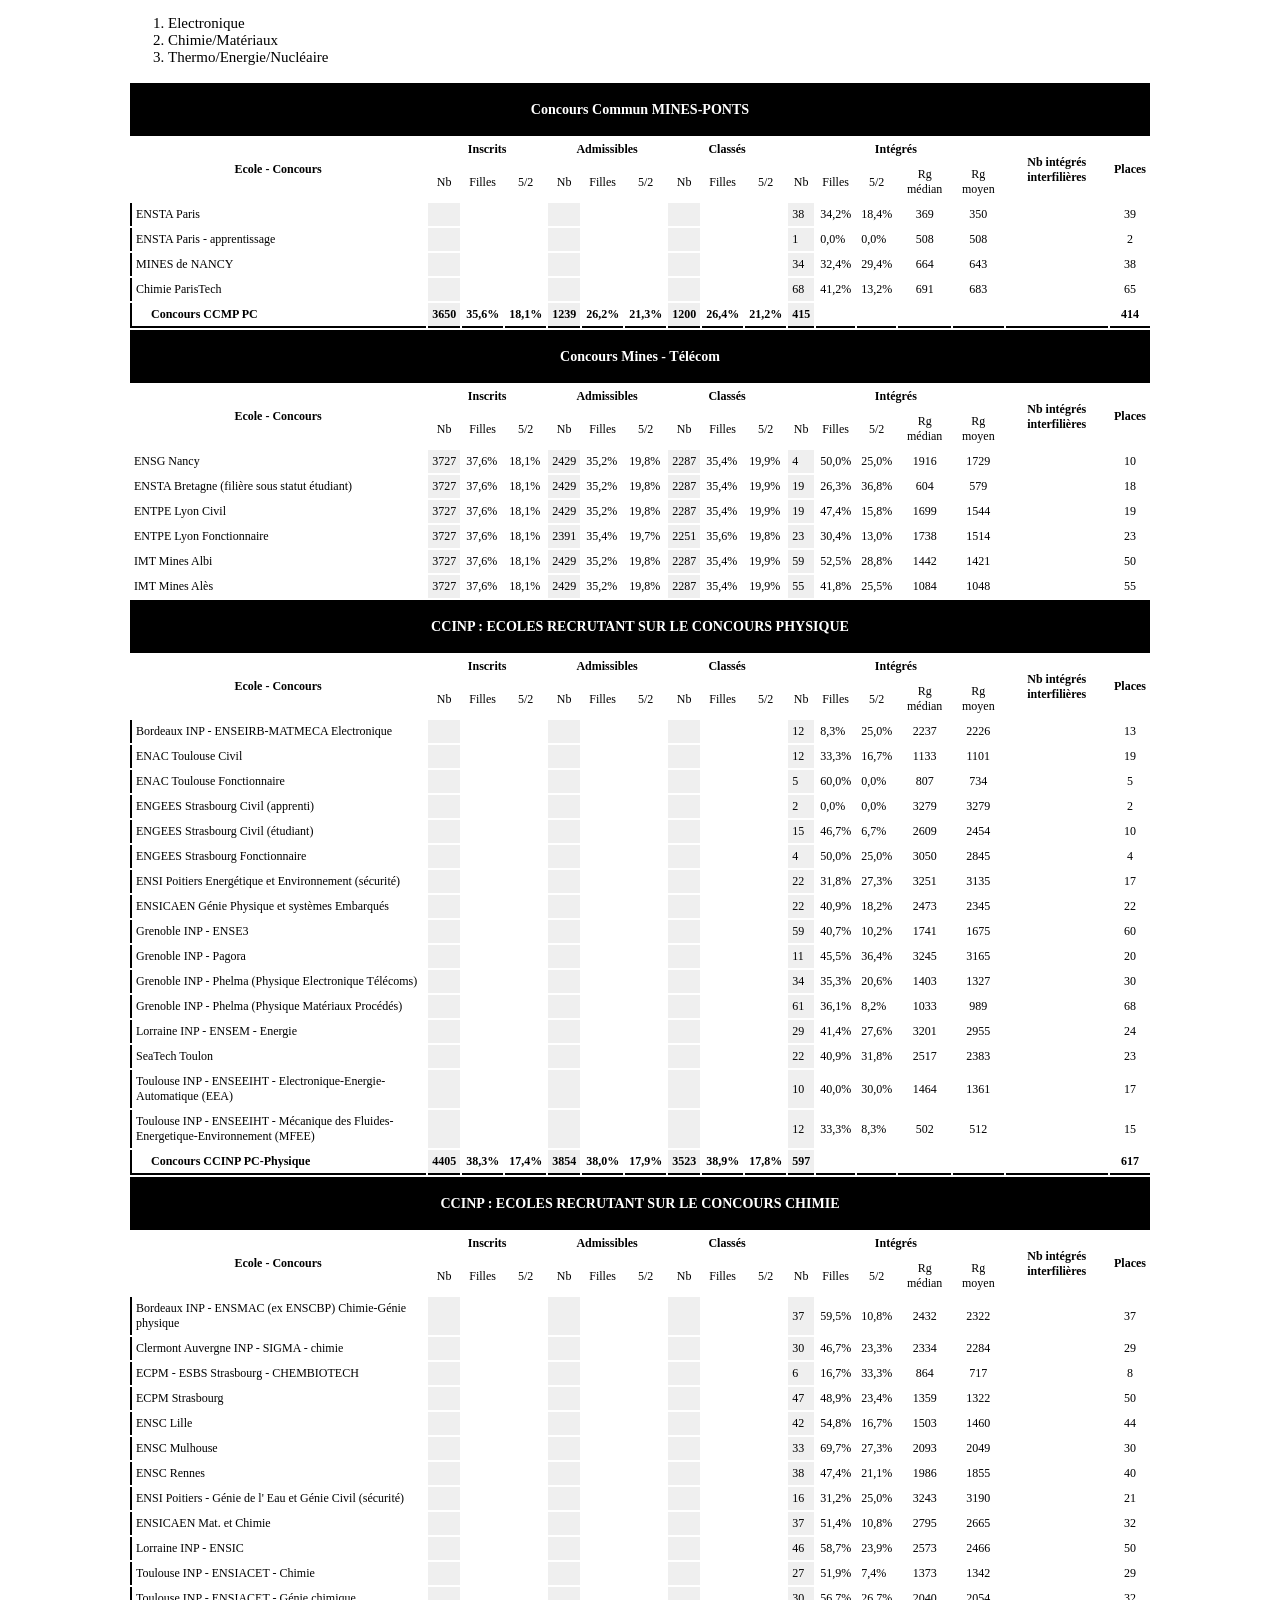
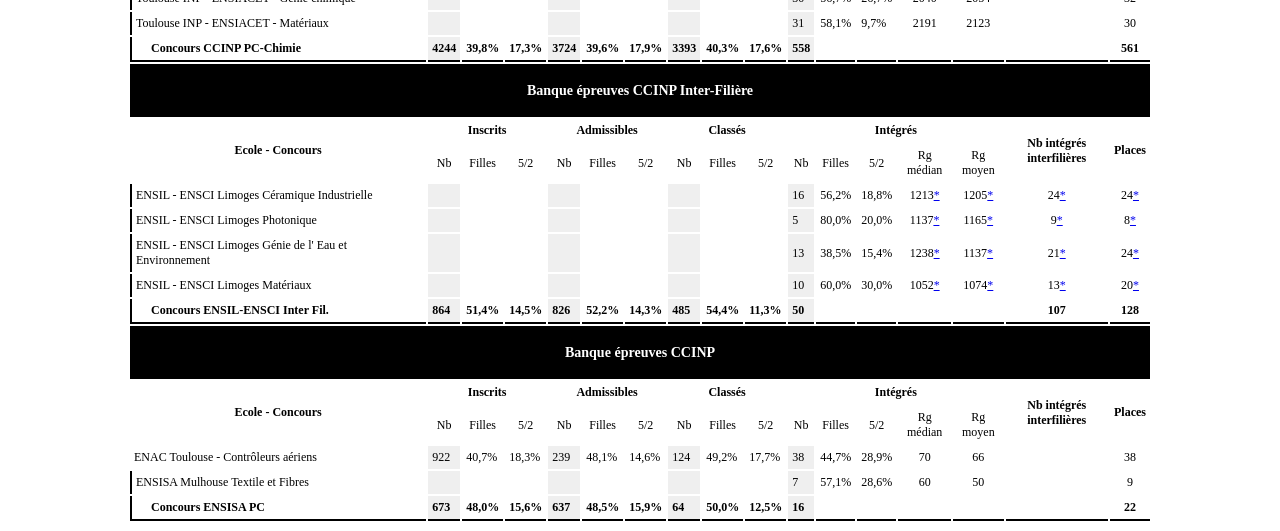
==== commit 0ba84683: "CSS for ol" ====
--- a/index.html
+++ b/index.html
@@ -31,7 +31,7 @@
 
 
 <body>
-	 <ol class="liste">
+	 <ol>
     	<li>Electronique</li>
     	<li>Chimie/Matériaux</li>
     	<li>Thermo/Energie/Nucléaire</li>
--- a/statGenerale.css
+++ b/statGenerale.css
@@ -12,3 +12,7 @@
 .table thead > tr > th, .table tbody > tr > th, .table tfoot > tr > th, .table thead > tr > td, .table tbody > tr > td, .table tfoot > tr > td {
     padding: 4px;
 }
+
+ol {
+    font-size: 15px;
+}
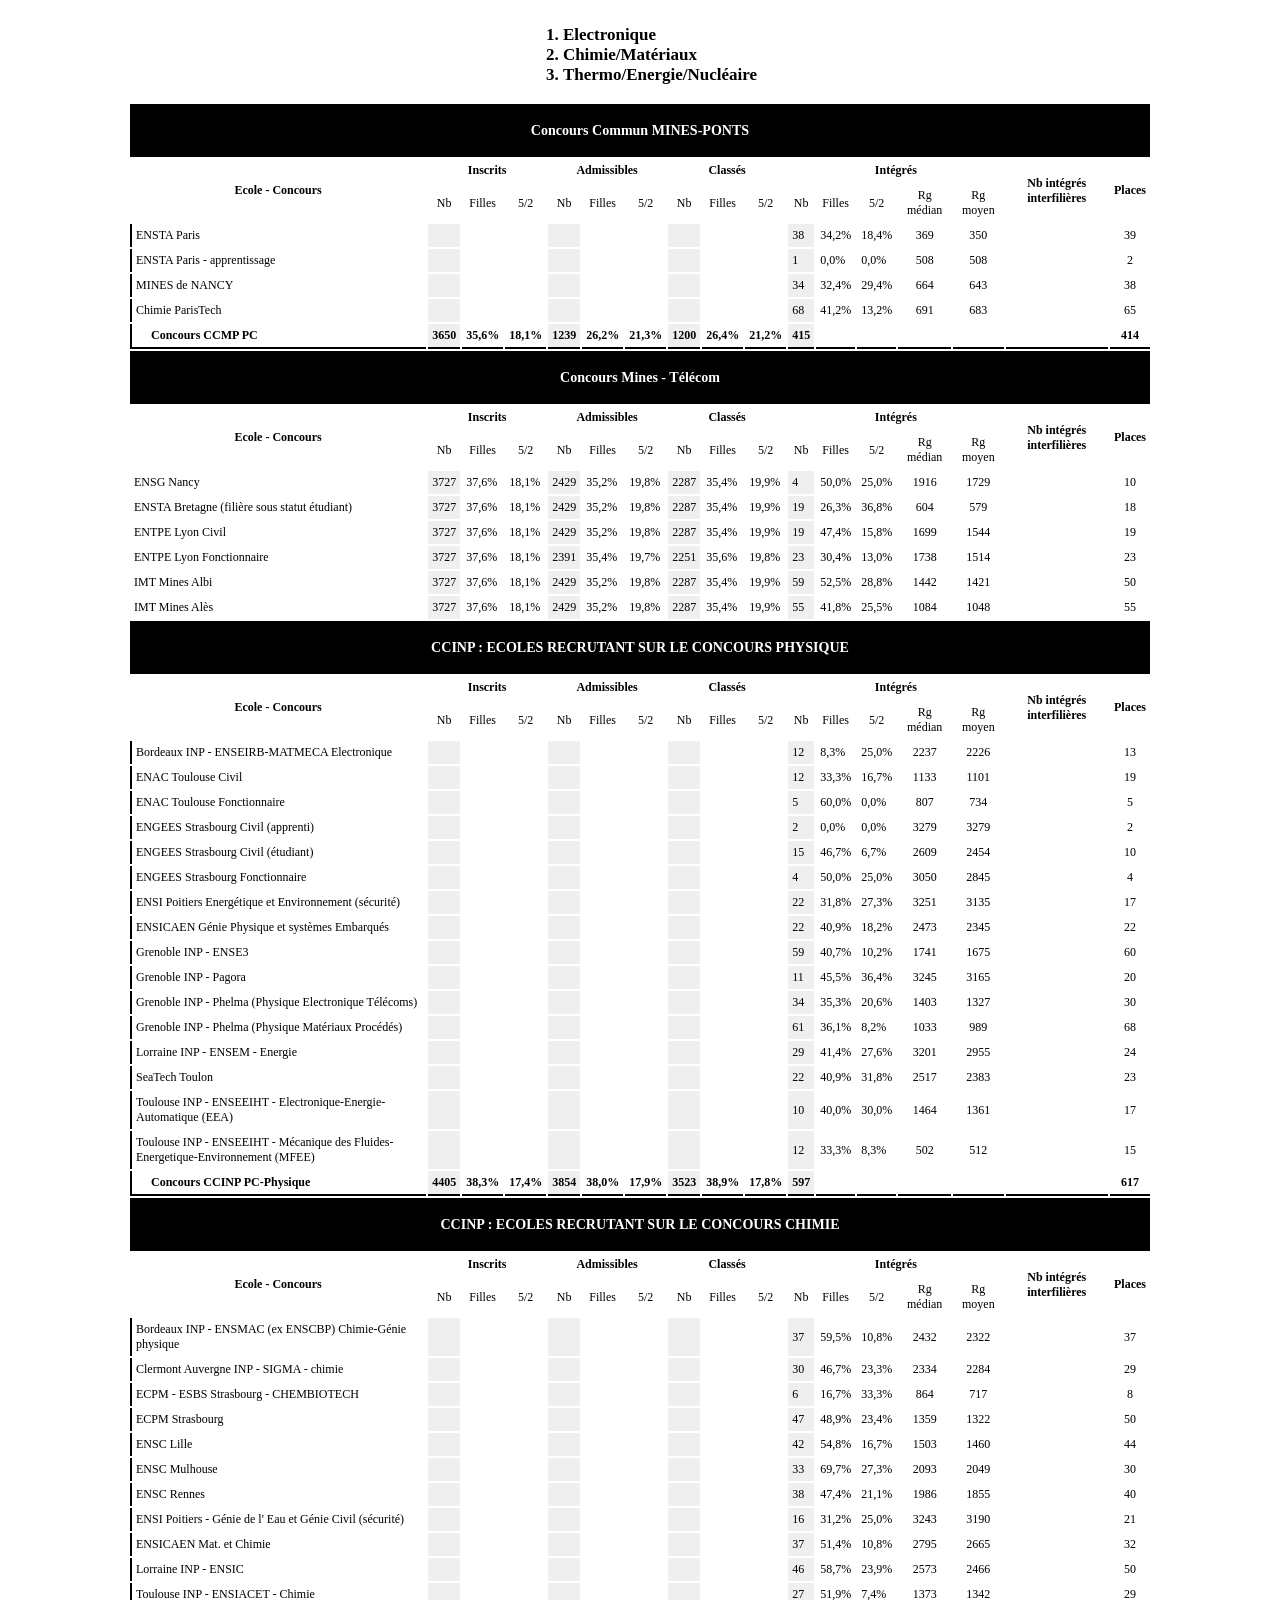
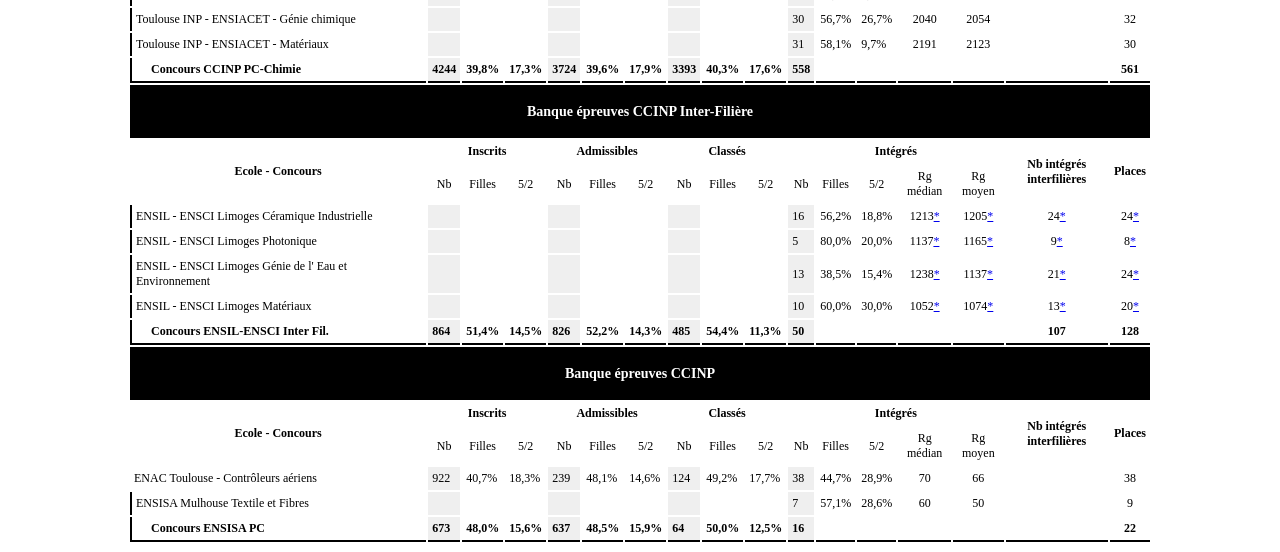
==== commit df03e389: "change ol" ====
--- a/index.html
+++ b/index.html
@@ -31,11 +31,13 @@
 
 
 <body>
-	 <ol>
-    	<li>Electronique</li>
-    	<li>Chimie/Matériaux</li>
-    	<li>Thermo/Energie/Nucléaire</li>
-	</ol> 
+	<div class="container_liste">
+		<ol>
+			<li>Electronique</li>
+			<li>Chimie/Matériaux</li>
+			<li>Thermo/Energie/Nucléaire</li>
+		</ol>
+	</div>
 	<table class="table table-striped  table-bordered table-hover">
 		<tbody>
 
--- a/statGenerale.css
+++ b/statGenerale.css
@@ -13,6 +13,13 @@
     padding: 4px;
 }
 
+div.container_liste {
+  text-align: center;
+}
+
 ol {
-    font-size: 15px;
+    font-size: 17px;
+    font-weight: bold;
+    display: inline-block;
+    text-align: left;
 }
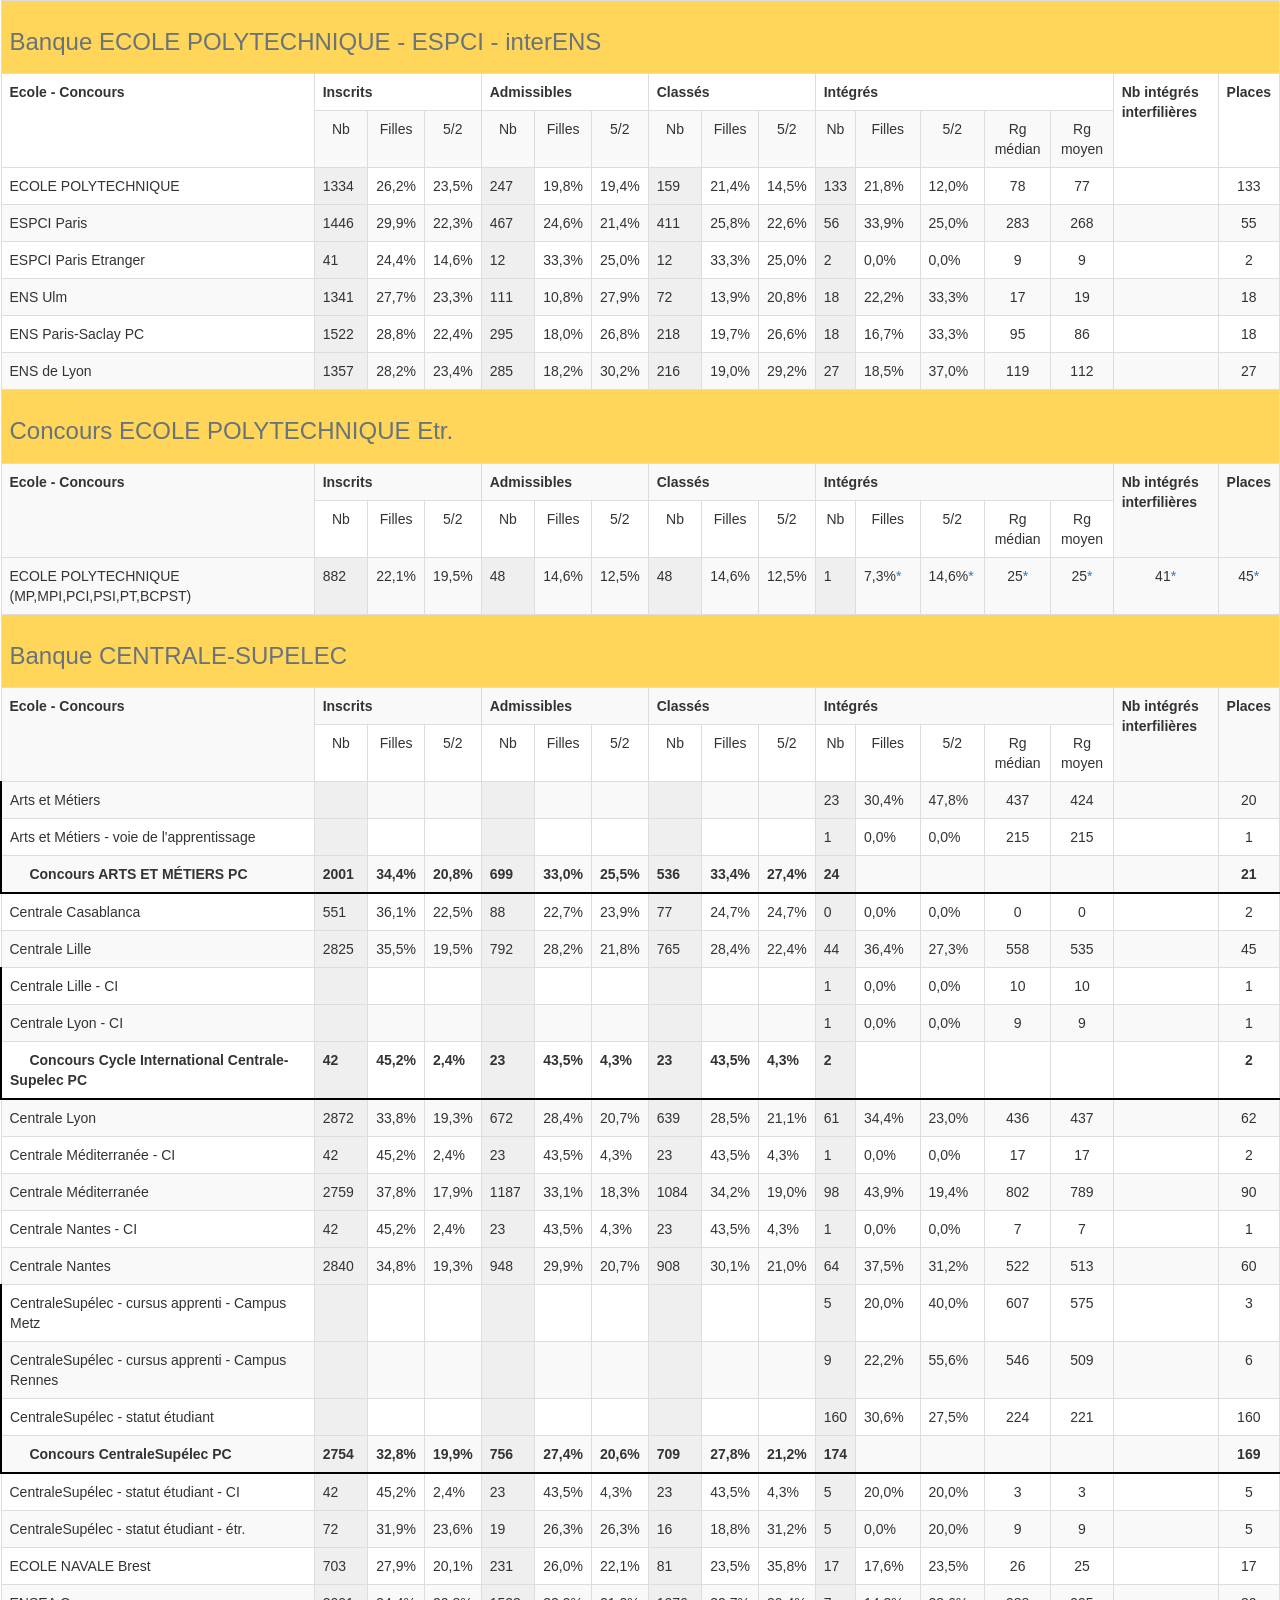
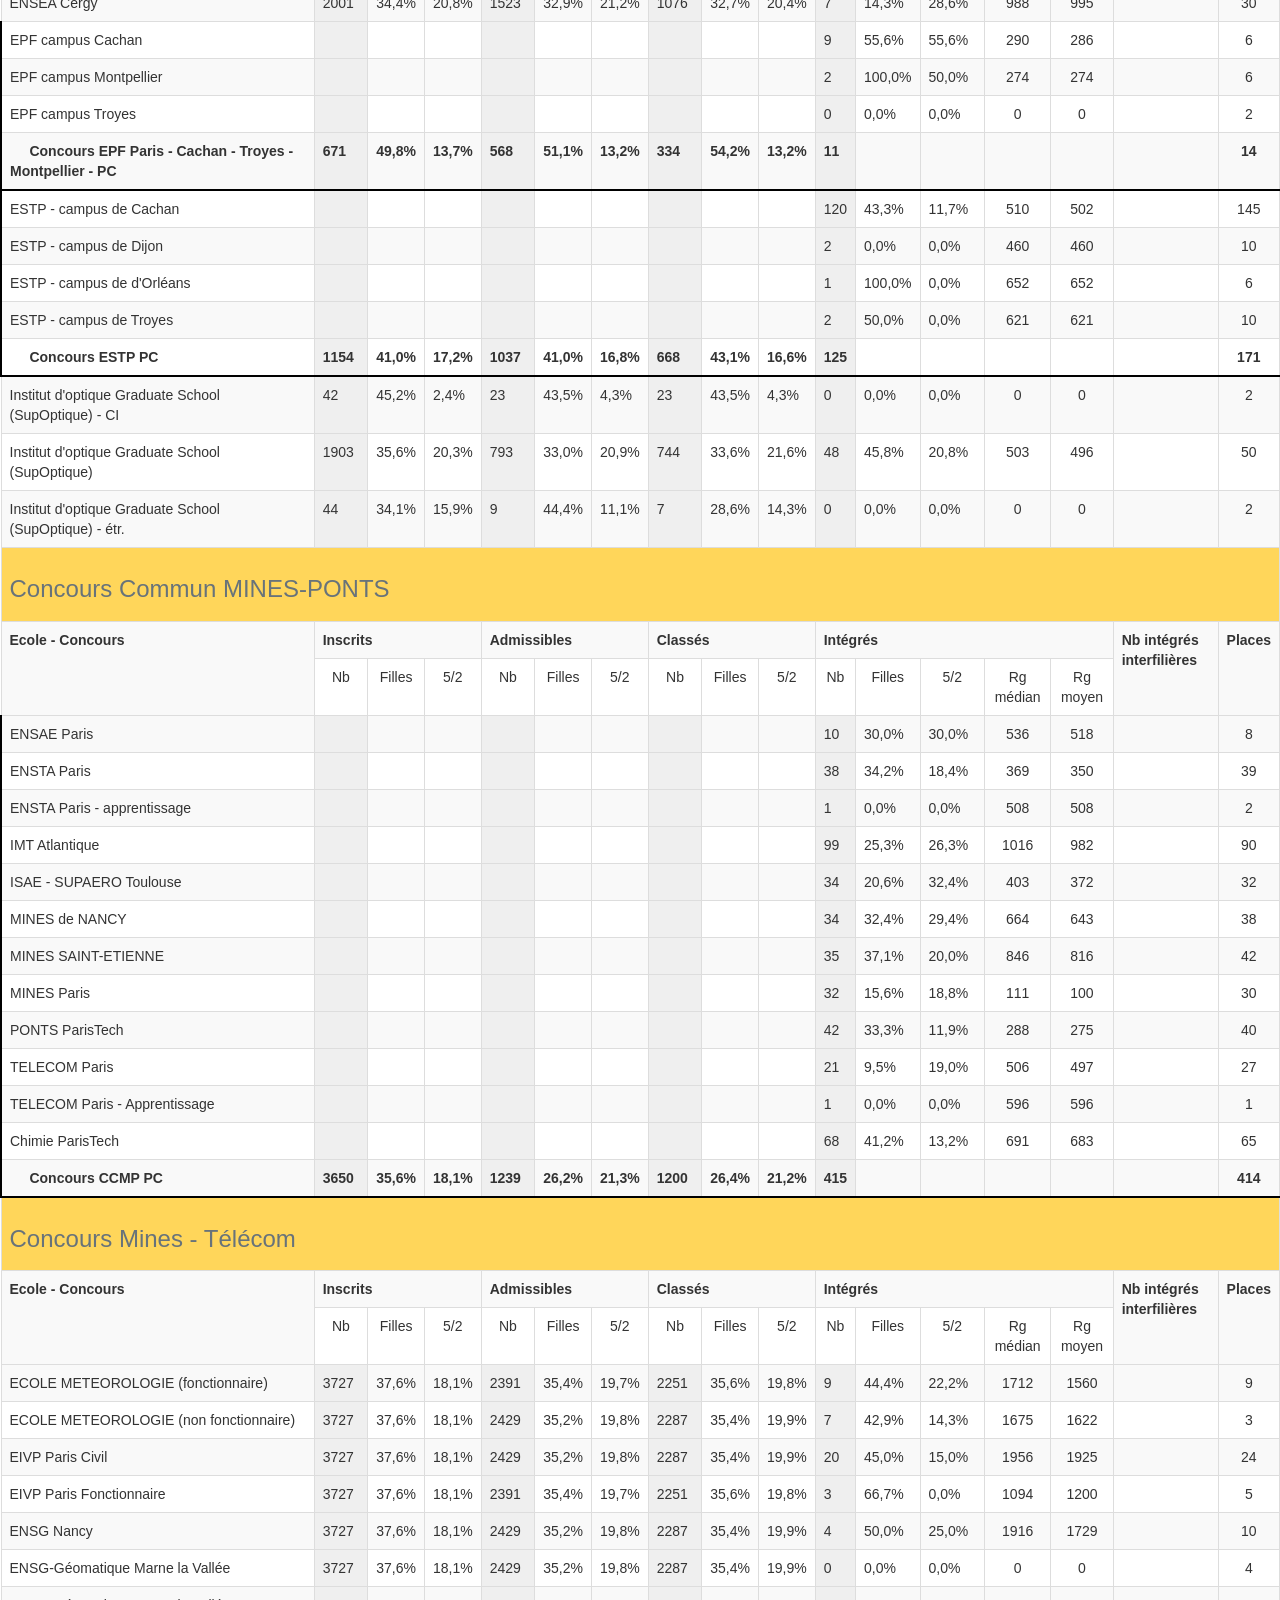
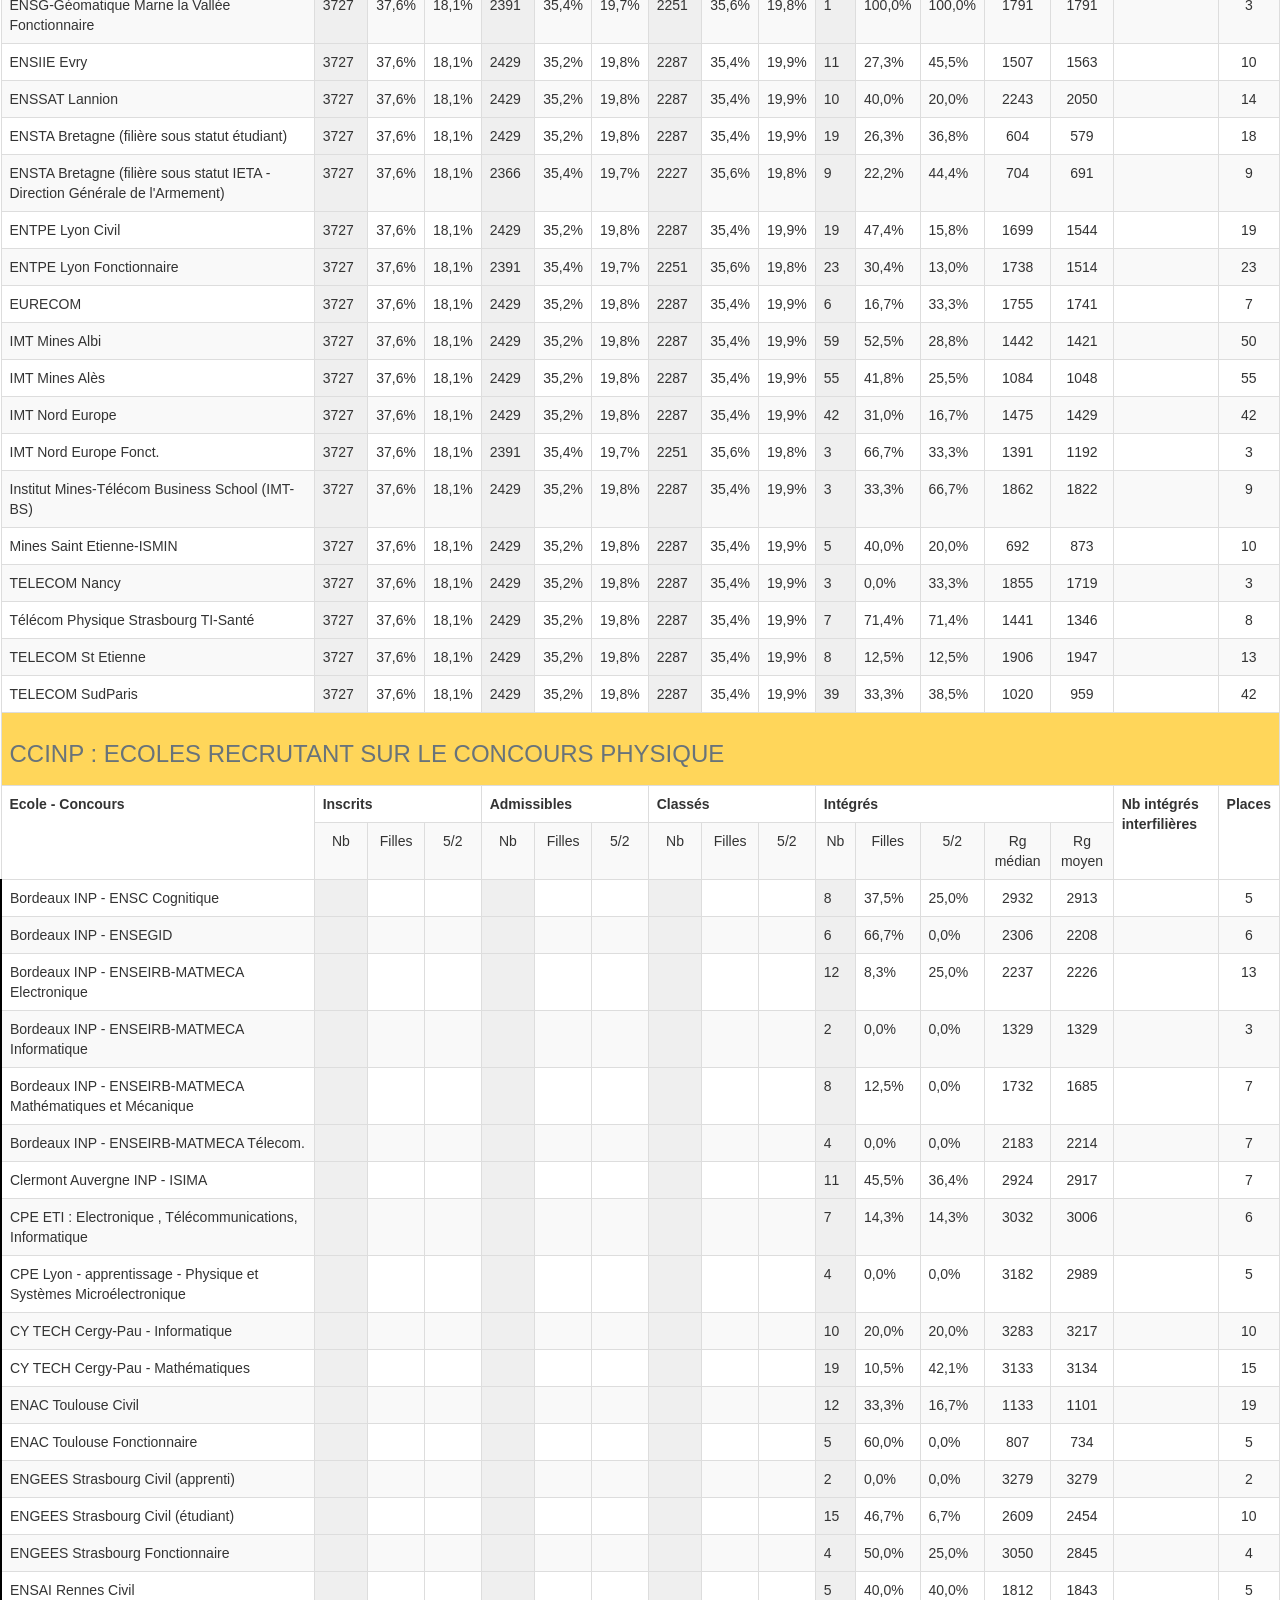
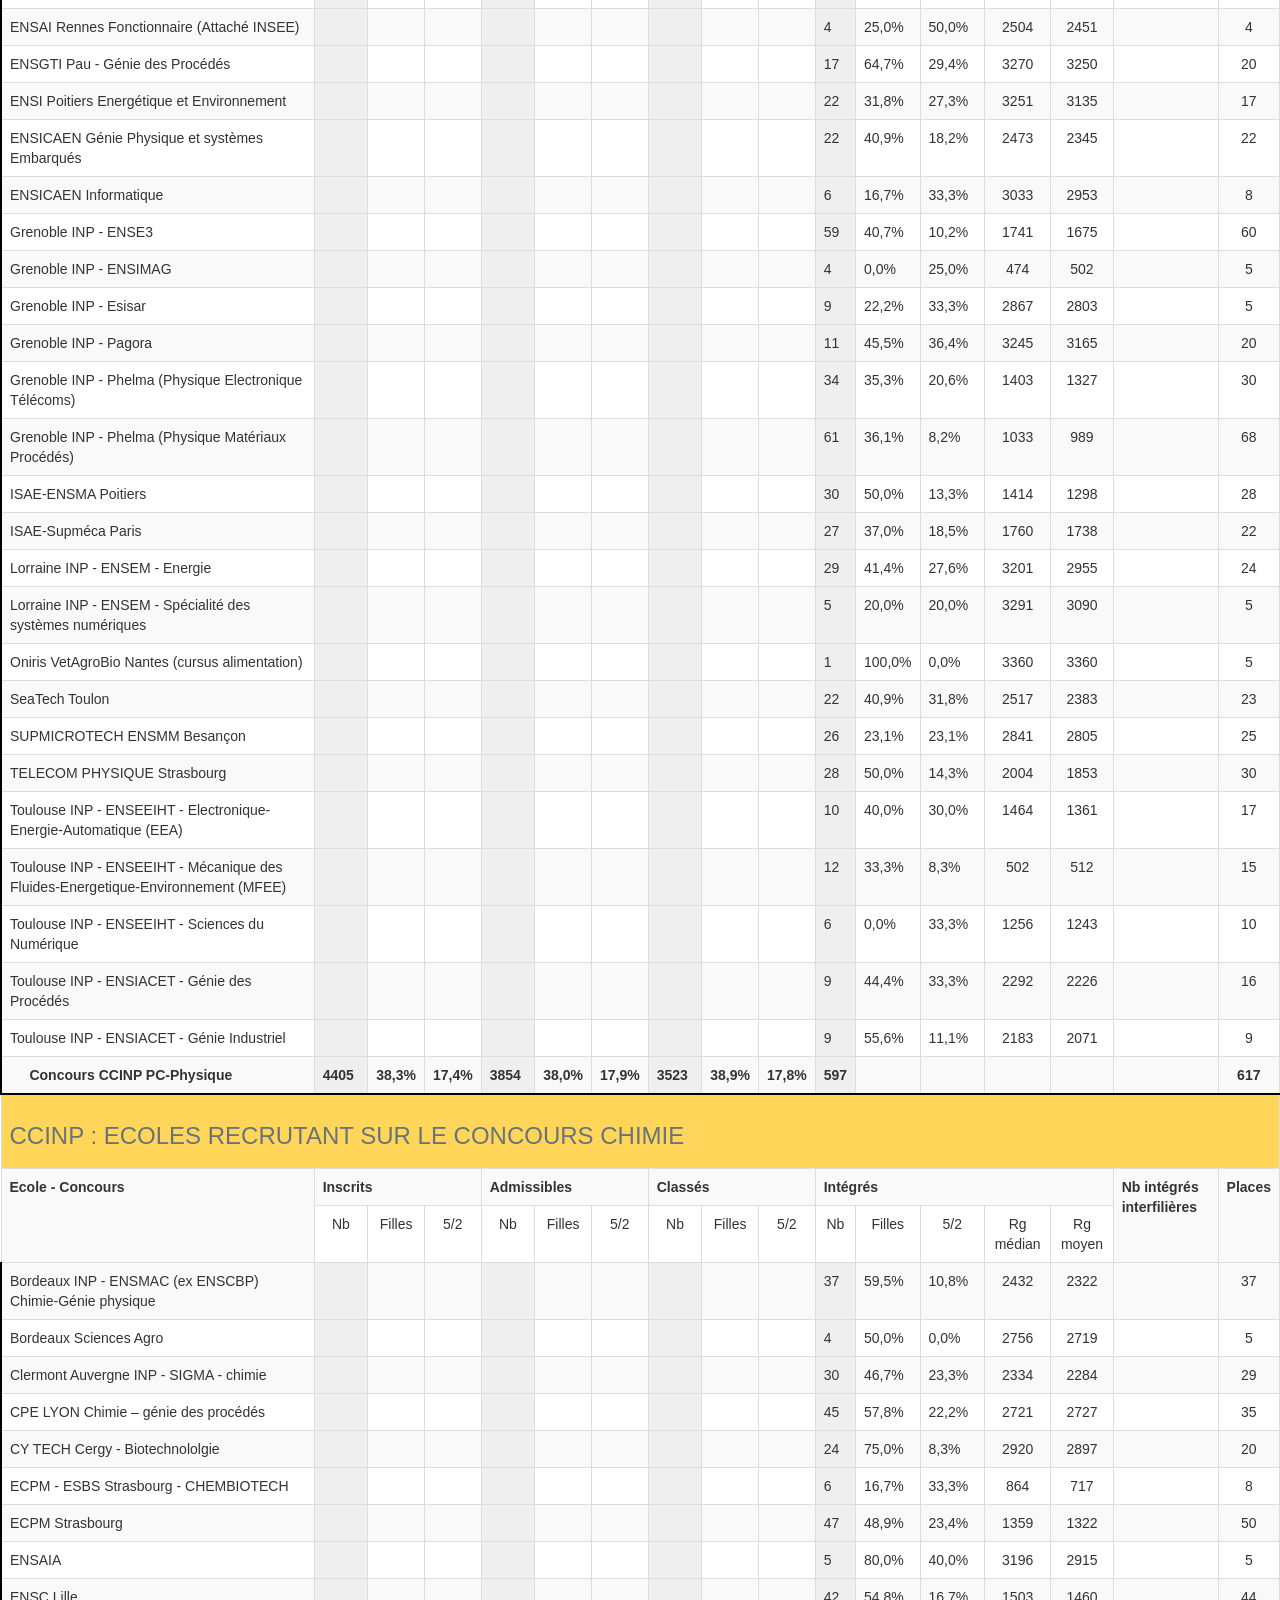
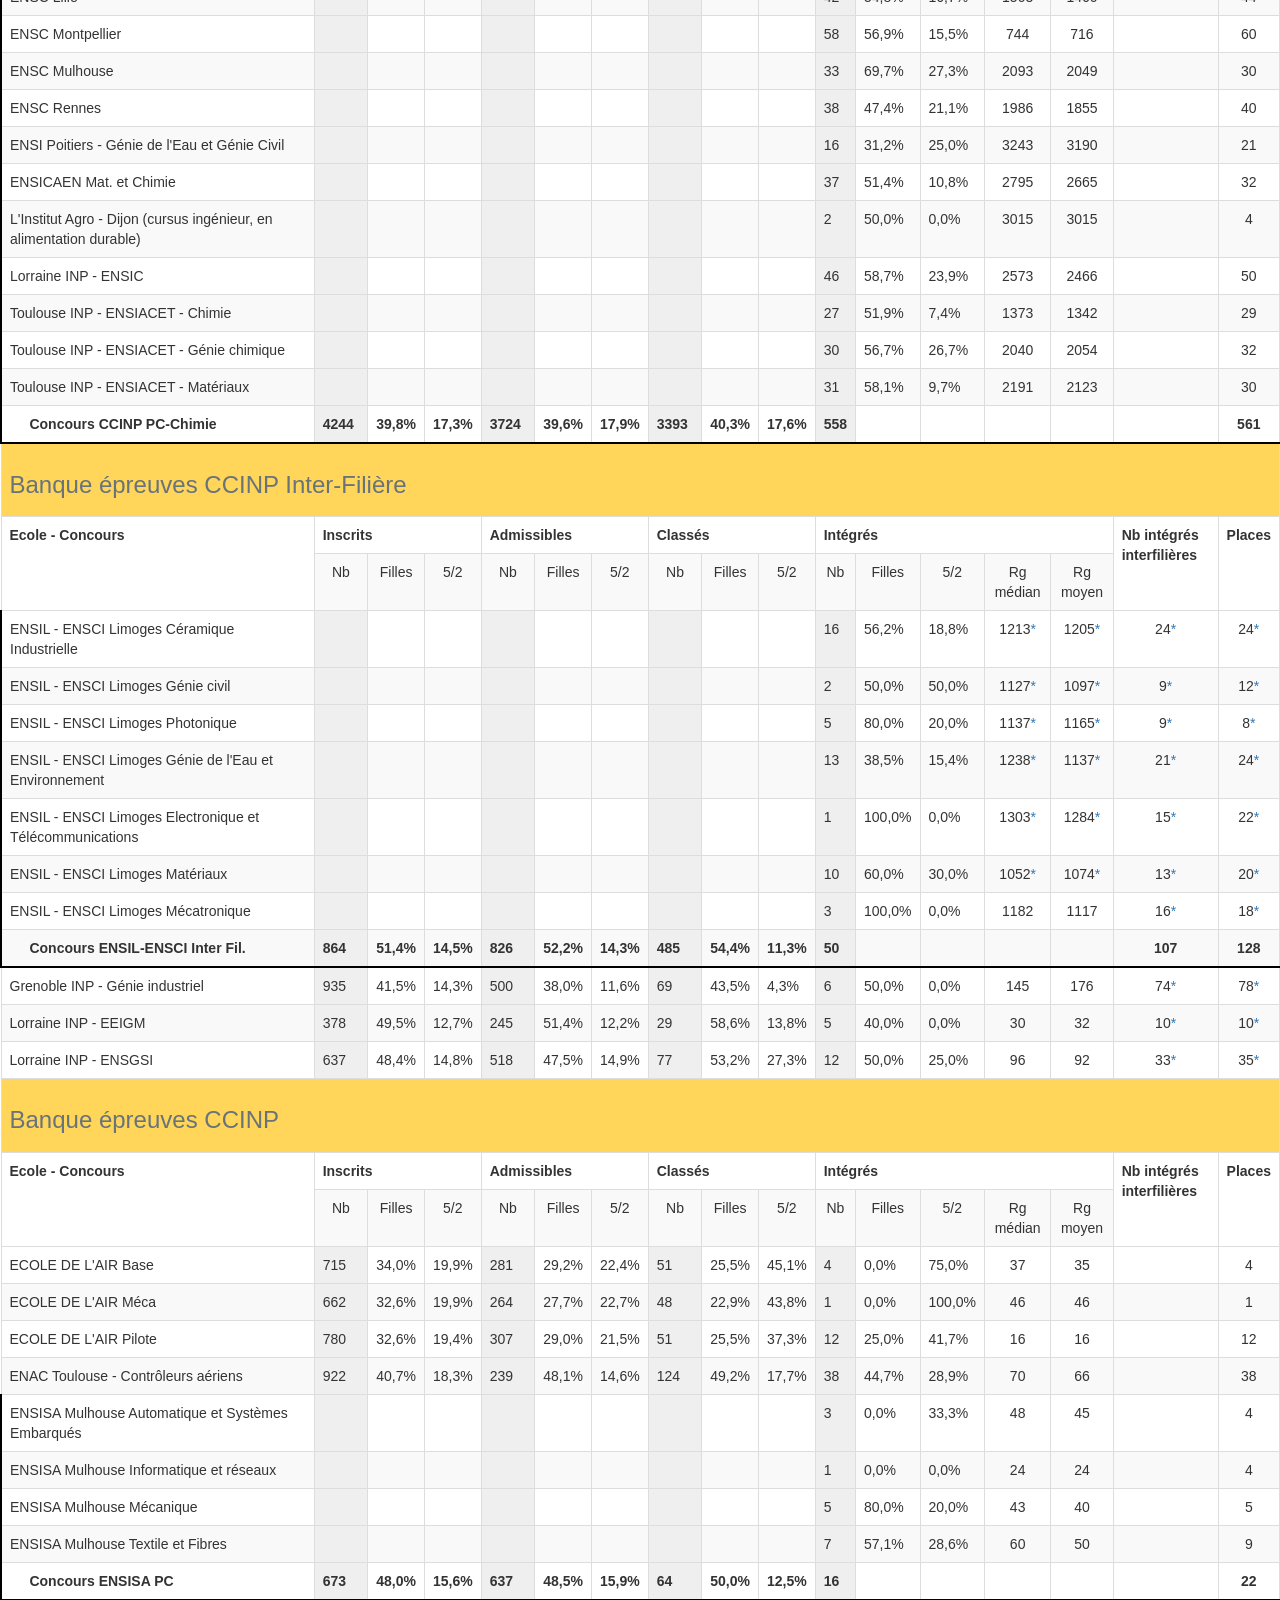
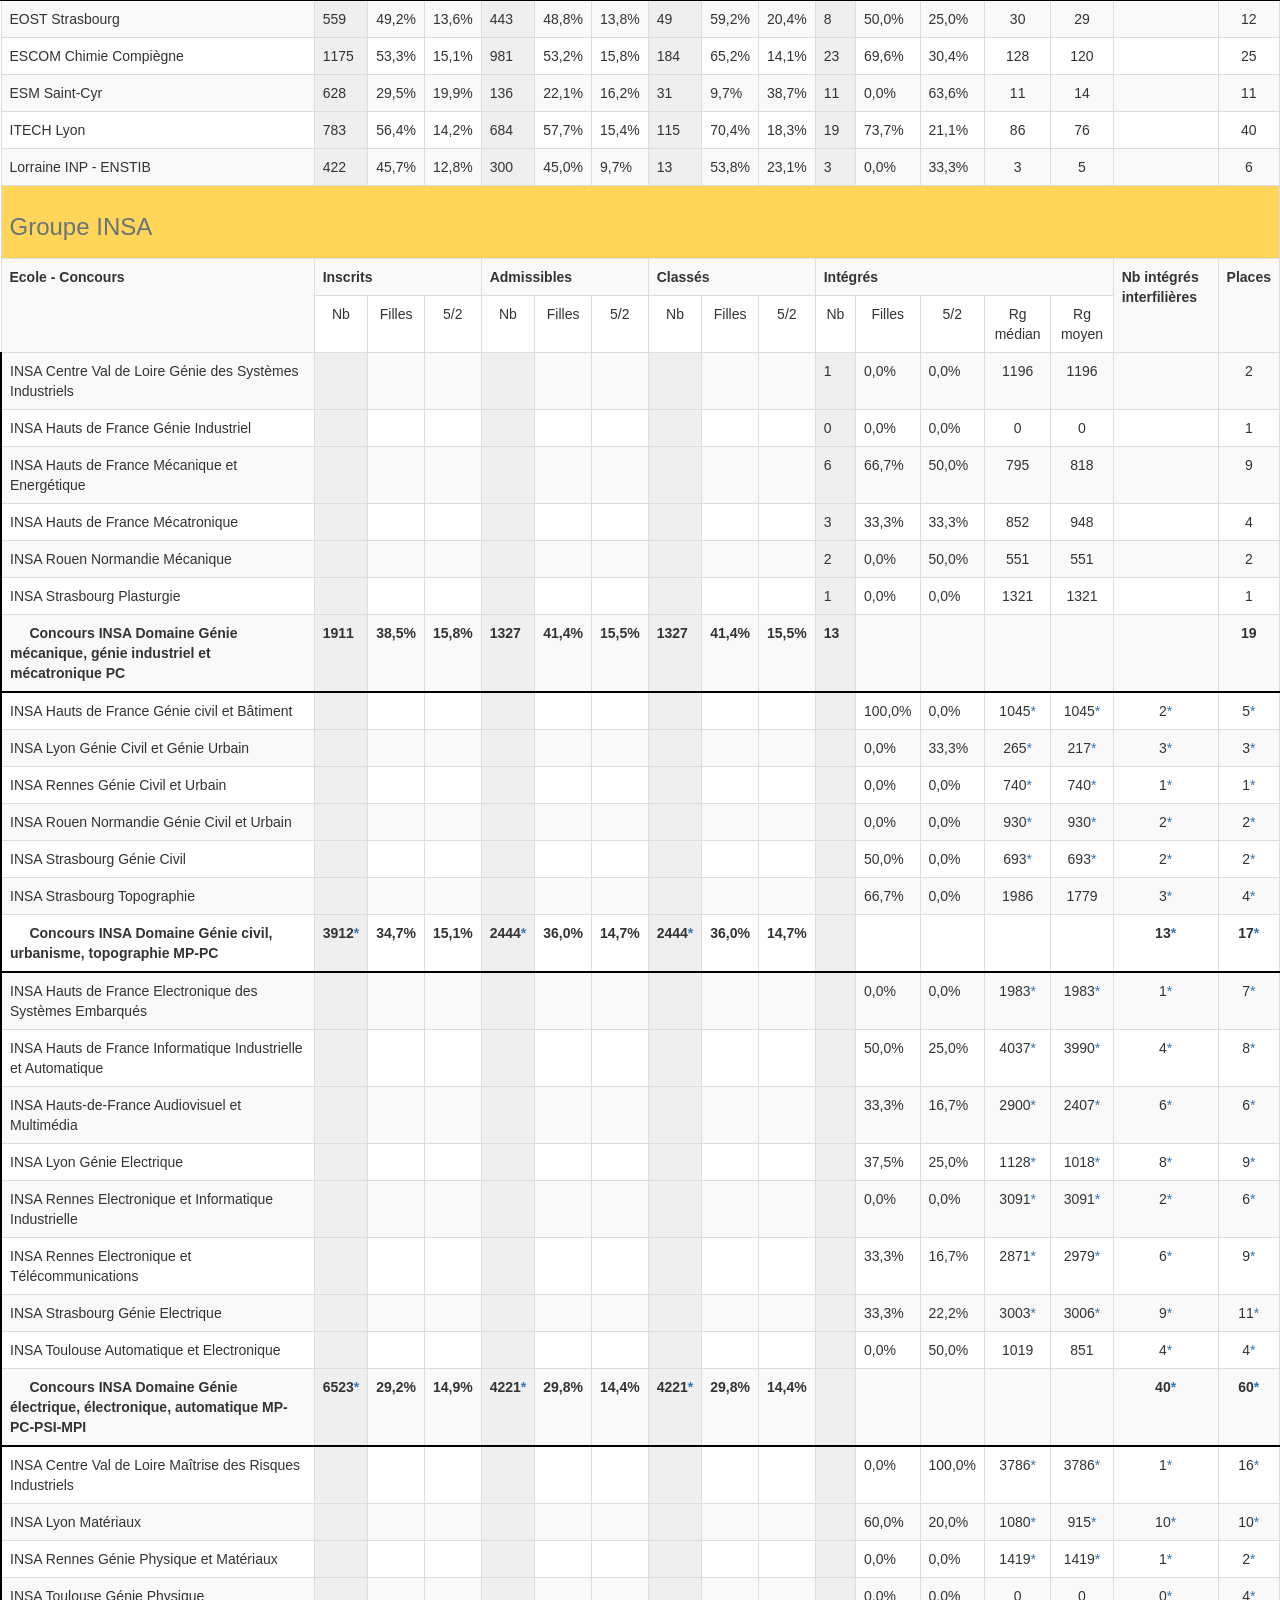
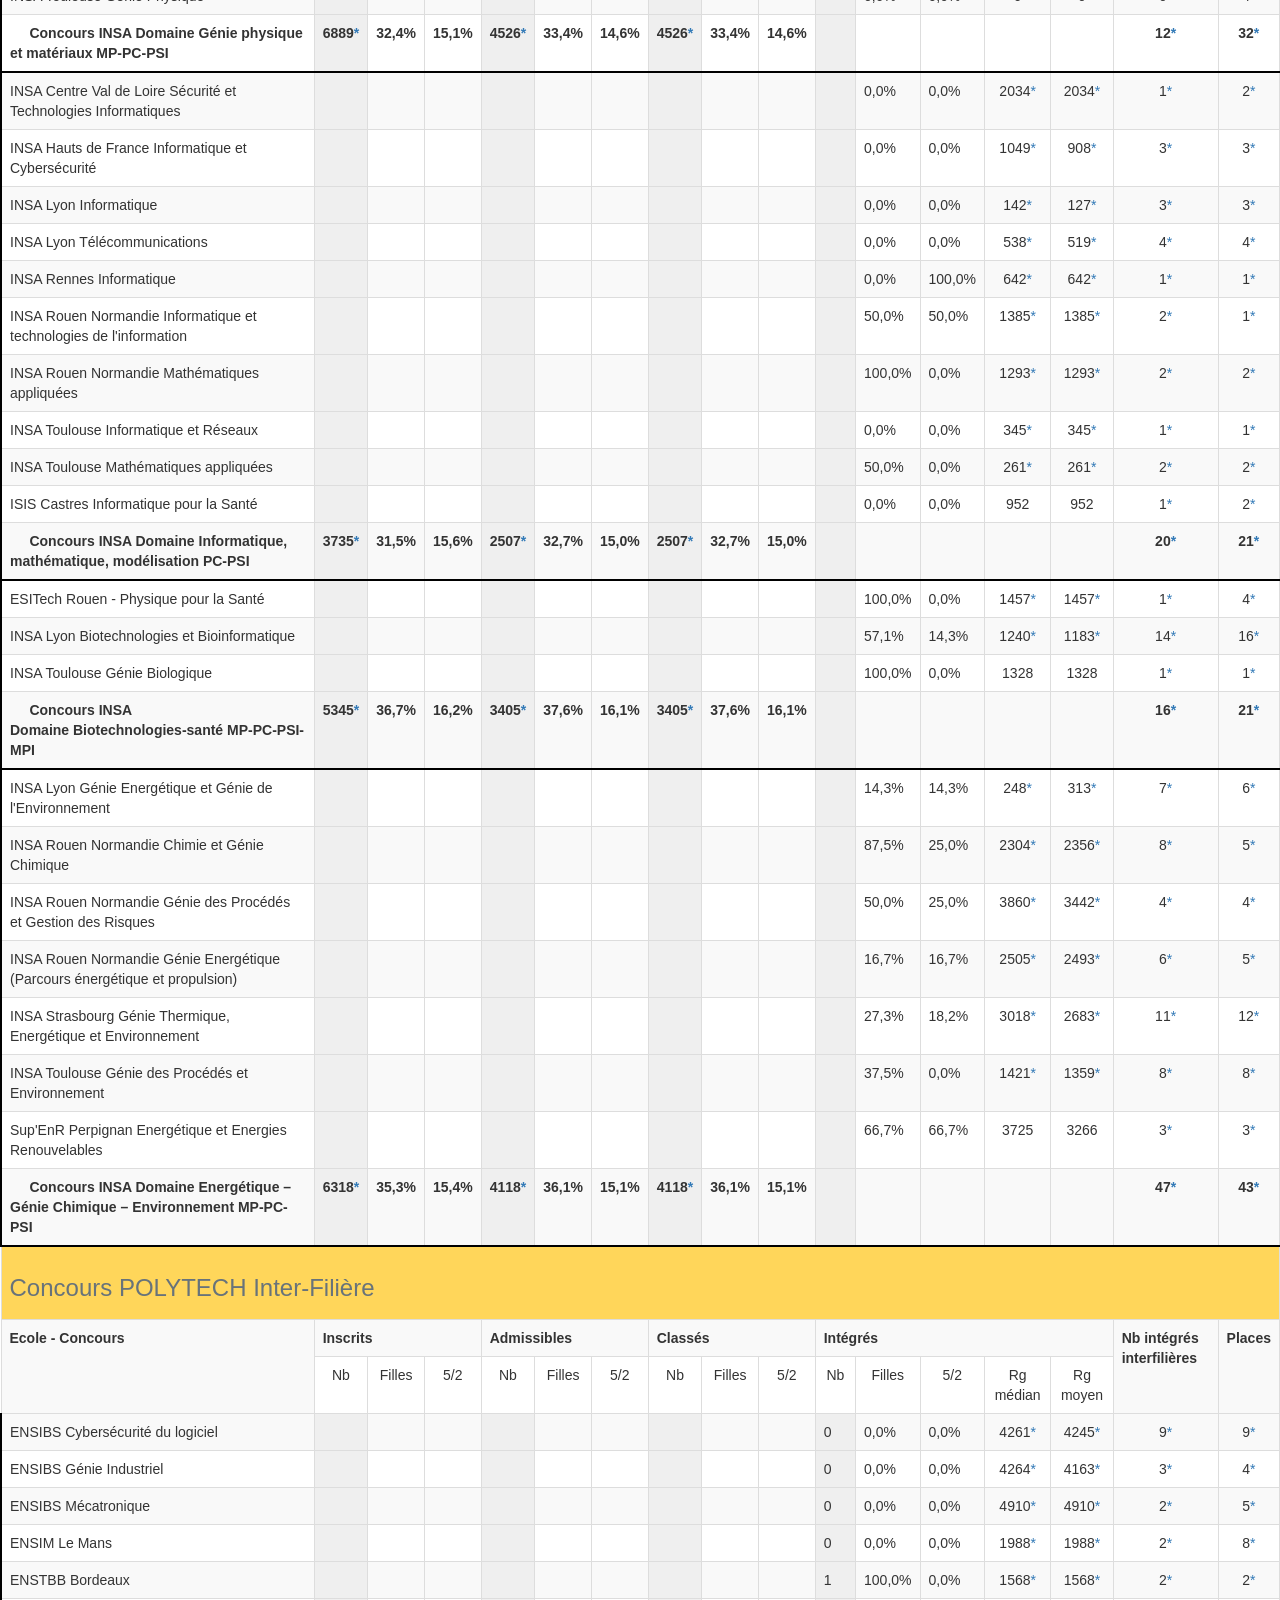
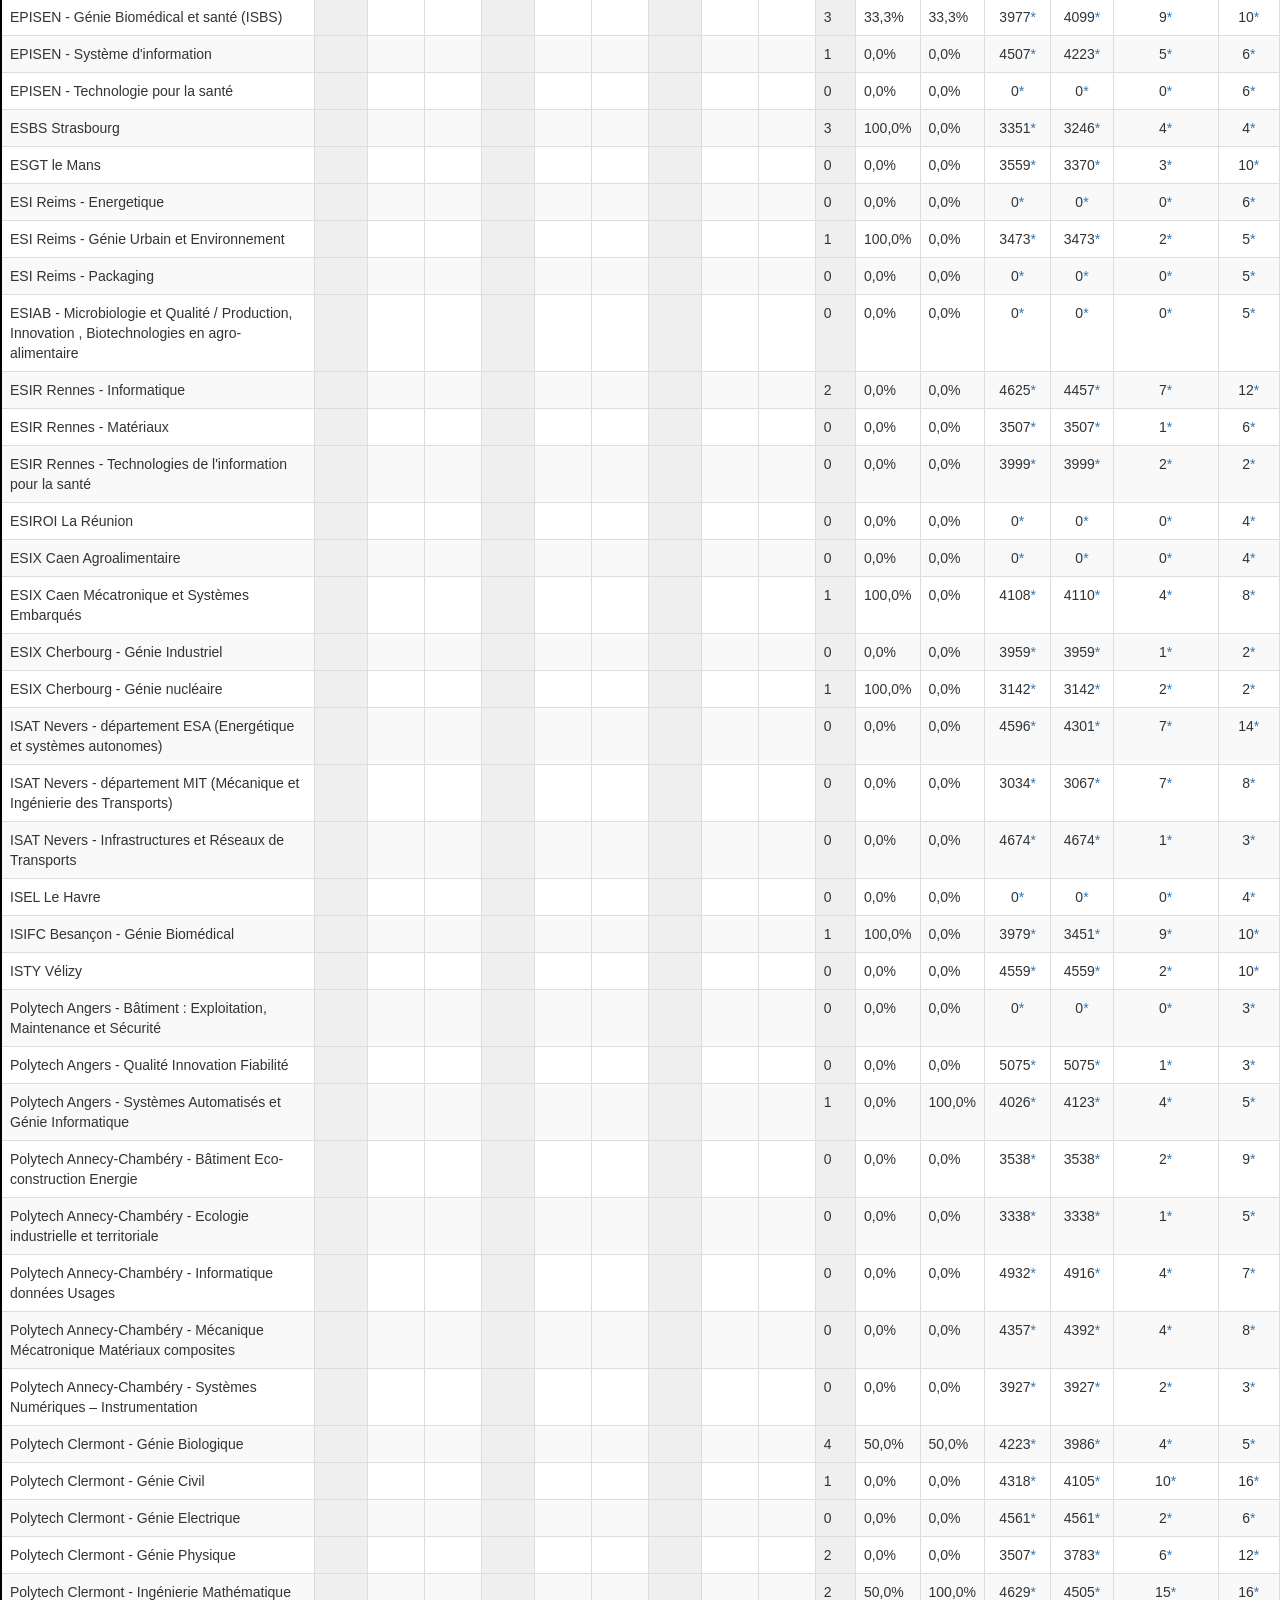
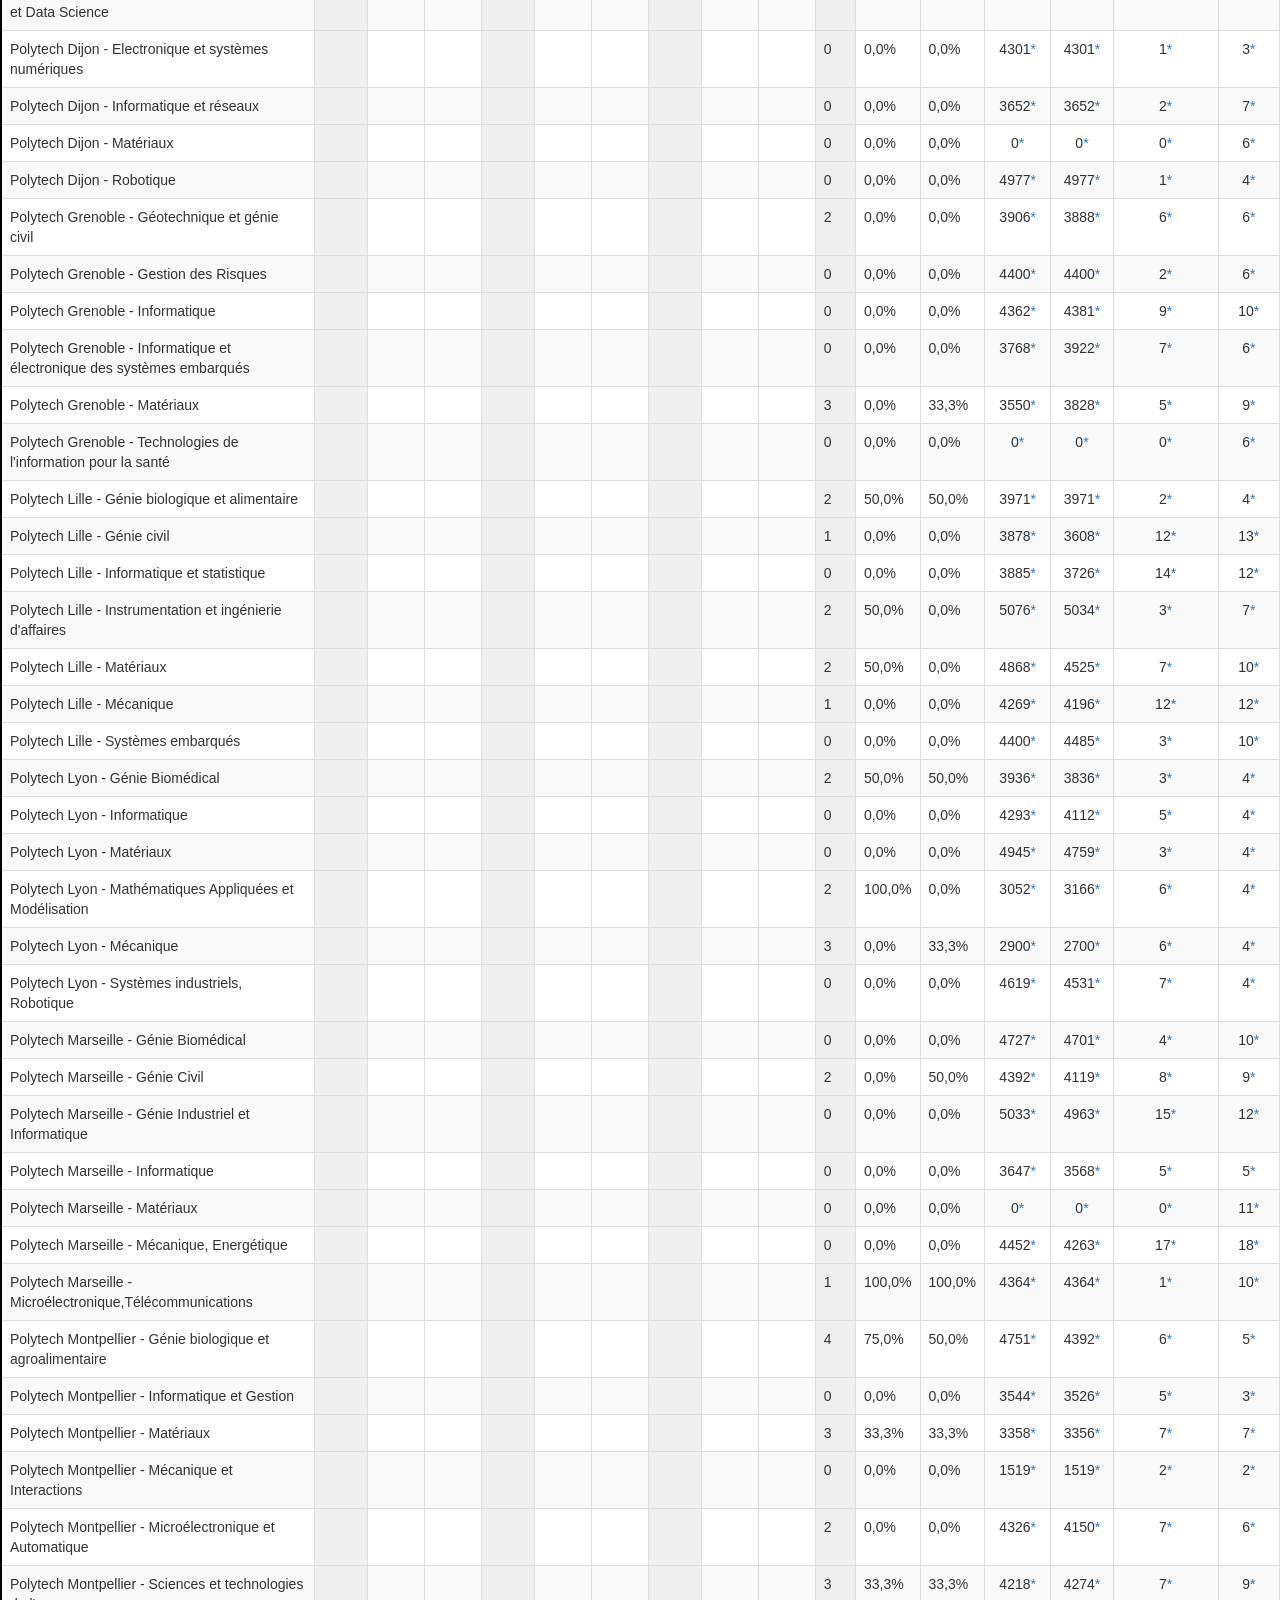
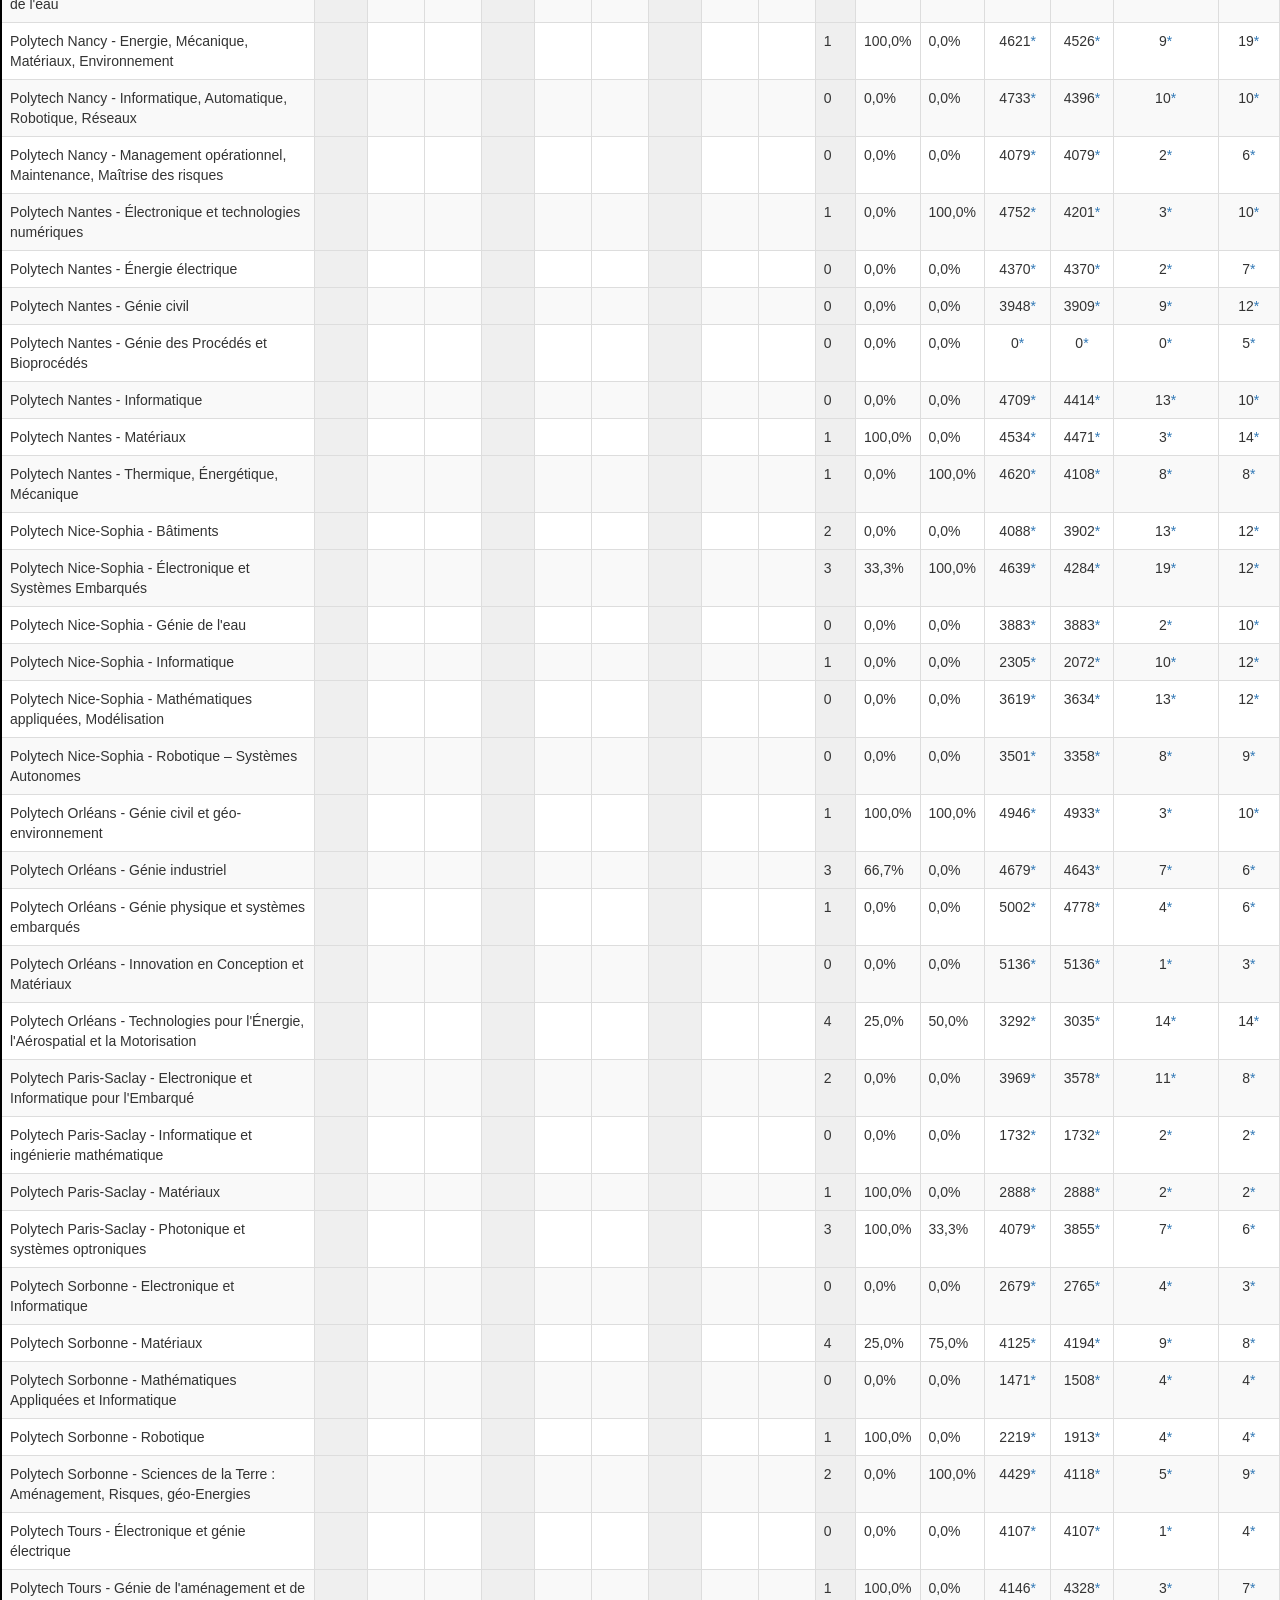
==== commit 2477d208: "Add files via upload" ====
--- a/index.html
+++ b/index.html
@@ -1,28 +1,16 @@
 <!DOCTYPE html>
-
+<html><head>
 <meta http-equiv="Content-Type" content="text/html; charset=UTF-8">
-<link href="bootstrap.min.css" rel="stylesheet" type="text/css">
-<style class="darkreader darkreader--sync" media="screen"></style>
-<link href="statGenerale.css" rel="stylesheet" type="text/css">
-<style class="darkreader darkreader--sync" media="screen"></style>
+ <link href="bootstrap.min.css" rel="stylesheet" type="text/css">
 
 <style>
-	.regroupement {
-		background-color: #000000;
-		color: #ffffff;
-		font-weight: bold;
-	}
-
-	tr:hover {
-		font-weight: bold
-	}
-
-	.nb {
-		background-color: #EFEFEF;
-	}
-
-	embed[type="application/pdf"] {
-		filter: invert(100%) contrast(90%);
+	.regroupement{ background-color: #FFD65A;
+				  color: #68737a;
+    			  font-weight: bold;
+    			  }
+	tr:hover  {font-weight:bold}
+	.nb{
+	background-color: #EFEFEF;
 	}
 </style>
 </head>
@@ -30,1319 +18,1105 @@
 
 
 
-<body>
-	<div class="container_liste">
-		<ol>
-			<li>Electronique</li>
-			<li>Chimie/Matériaux</li>
-			<li>Thermo/Energie/Nucléaire</li>
-		</ol>
-	</div>
-	<table class="table table-striped  table-bordered table-hover">
-		<tbody>
-
-			<tr>
-				<th colspan="17" class="regroupement">
-					<h3 id="rg3">Concours Commun MINES-PONTS</h3>
-				</th>
-			</tr>
-			<tr align="center">
-				<th rowspan="2" size="150" nowrap="nowrap"> Ecole - Concours </th>
-				<th colspan="3"> Inscrits</th>
-				<th colspan="3">Admissibles </th>
-				<th colspan="3"> Classés</th>
-				<th colspan="5"> Intégrés </th>
-				<th rowspan="2"> Nb intégrés interfilières</th>
-				<th rowspan="2"> Places</th>
-			</tr>
-			<tr align="center">
-				<td>Nb</td>
-				<td>Filles</td>
-				<td>5/2</td>
-				<td>Nb</td>
-				<td>Filles</td>
-				<td>5/2</td>
-				<td>Nb</td>
-				<td>Filles</td>
-				<td>5/2</td>
-				<td>Nb</td>
-				<td>Filles</td>
-				<td> 5/2</td>
-				<td> Rg médian</td>
-				<td> Rg moyen</td>
-			</tr>
-			<tr>
-				<td style="border-left: 2px solid black; --darkreader-inline-border-left: var(--darkreader-border-000000, #8c8273);"
-					data-darkreader-inline-border-left="">ENSTA Paris </td>
-				<td class="nb"></td>
-				<td></td>
-				<td></td>
-				<td class="nb"></td>
-				<td></td>
-				<td></td>
-				<td class="nb"></td>
-				<td></td>
-				<td></td>
-				<td class="nb">38</td>
-				<td>34,2%</td>
-				<td>18,4%</td>
-				<td align="center">369</td>
-				<td align="center">350</td>
-				<td align="center"></td>
-				<td align="center">39</td>
-			</tr>
-			<tr>
-				<td style="border-left: 2px solid black; --darkreader-inline-border-left: var(--darkreader-border-000000, #8c8273);"
-					data-darkreader-inline-border-left="">ENSTA Paris - apprentissage </td>
-				<td class="nb"></td>
-				<td></td>
-				<td></td>
-				<td class="nb"></td>
-				<td></td>
-				<td></td>
-				<td class="nb"></td>
-				<td></td>
-				<td></td>
-				<td class="nb">1</td>
-				<td>0,0%</td>
-				<td>0,0%</td>
-				<td align="center">508</td>
-				<td align="center">508</td>
-				<td align="center"></td>
-				<td align="center">2</td>
-			</tr>
-			<tr>
-				<td style="border-left: 2px solid black; --darkreader-inline-border-left: var(--darkreader-border-000000, #8c8273);"
-					data-darkreader-inline-border-left="">MINES de NANCY </td>
-				<td class="nb"></td>
-				<td></td>
-				<td></td>
-				<td class="nb"></td>
-				<td></td>
-				<td></td>
-				<td class="nb"></td>
-				<td></td>
-				<td></td>
-				<td class="nb">34</td>
-				<td>32,4%</td>
-				<td>29,4%</td>
-				<td align="center">664</td>
-				<td align="center">643</td>
-				<td align="center"></td>
-				<td align="center">38</td>
-			</tr>
-			<tr>
-				<td style="border-left: 2px solid black; --darkreader-inline-border-left: var(--darkreader-border-000000, #8c8273);"
-					data-darkreader-inline-border-left="">Chimie ParisTech
-				</td>
-				<td class="nb" '=""></td><td></td><td></td><td class="nb"></td><td></td><td></td><td class="nb"></td><td></td><td></td>
-							<td class="nb">68</td>
-							<td>41,2%</td>
-							<td>13,2%</td>
-							<td align="center">691</td>
-							<td align="center">683</td>
-							<td align="center"></td>
-							<td align="center">65</td>
-			</tr>
-<tr>
-	<td style="border-left: 2px solid black; border-bottom: 2px solid black; --darkreader-inline-border-left: var(--darkreader-border-000000, #8c8273); --darkreader-inline-border-bottom: var(--darkreader-border-000000, #8c8273);"
-		data-darkreader-inline-border-left="" data-darkreader-inline-border-bottom="">
-		<b>&nbsp;&nbsp;&nbsp;&nbsp;&nbsp;Concours CCMP PC</b></td>
-	<td class="nb"
-		style="border-bottom: 2px solid black; --darkreader-inline-border-bottom: var(--darkreader-border-000000, #8c8273);"
-		data-darkreader-inline-border-bottom=""><b>3650</b></td>
-	<td style="border-bottom: 2px solid black; --darkreader-inline-border-bottom: var(--darkreader-border-000000, #8c8273);"
-		data-darkreader-inline-border-bottom=""><b>35,6%</b></td>
-	<td style="border-bottom: 2px solid black; --darkreader-inline-border-bottom: var(--darkreader-border-000000, #8c8273);"
-		data-darkreader-inline-border-bottom=""><b>18,1%</b></td>
-	<td class="nb"
-		style="border-bottom: 2px solid black; --darkreader-inline-border-bottom: var(--darkreader-border-000000, #8c8273);"
-		data-darkreader-inline-border-bottom=""><b>1239</b></td>
-	<td style="border-bottom: 2px solid black; --darkreader-inline-border-bottom: var(--darkreader-border-000000, #8c8273);"
-		data-darkreader-inline-border-bottom=""><b>26,2%</b></td>
-	<td style="border-bottom: 2px solid black; --darkreader-inline-border-bottom: var(--darkreader-border-000000, #8c8273);"
-		data-darkreader-inline-border-bottom=""><b>21,3%</b></td>
-	<td class="nb"
-		style="border-bottom: 2px solid black; --darkreader-inline-border-bottom: var(--darkreader-border-000000, #8c8273);"
-		data-darkreader-inline-border-bottom=""><b>1200</b></td>
-	<td style="border-bottom: 2px solid black; --darkreader-inline-border-bottom: var(--darkreader-border-000000, #8c8273);"
-		data-darkreader-inline-border-bottom=""><b>26,4%</b></td>
-	<td style="border-bottom: 2px solid black; --darkreader-inline-border-bottom: var(--darkreader-border-000000, #8c8273);"
-		data-darkreader-inline-border-bottom=""><b>21,2%</b></td>
-	<td class="nb"
-		style="border-bottom: 2px solid black; --darkreader-inline-border-bottom: var(--darkreader-border-000000, #8c8273);"
-		data-darkreader-inline-border-bottom=""><b>415</b></td>
-	<td style="border-bottom: 2px solid black; --darkreader-inline-border-bottom: var(--darkreader-border-000000, #8c8273);"
-		data-darkreader-inline-border-bottom=""><b></b></td>
-	<td style="border-bottom: 2px solid black; --darkreader-inline-border-bottom: var(--darkreader-border-000000, #8c8273);"
-		data-darkreader-inline-border-bottom=""><b></b></td>
-	<td align="center"
-		style="border-bottom: 2px solid black; --darkreader-inline-border-bottom: var(--darkreader-border-000000, #8c8273);"
-		data-darkreader-inline-border-bottom=""></td>
-	<td align="center"
-		style="border-bottom: 2px solid black; --darkreader-inline-border-bottom: var(--darkreader-border-000000, #8c8273);"
-		data-darkreader-inline-border-bottom=""></td>
-	<td align="center"
-		style="border-bottom: 2px solid black; --darkreader-inline-border-bottom: var(--darkreader-border-000000, #8c8273);"
-		data-darkreader-inline-border-bottom=""></td>
-	<td align="center"
-		style="border-bottom: 2px solid black; --darkreader-inline-border-bottom: var(--darkreader-border-000000, #8c8273);"
-		data-darkreader-inline-border-bottom=""><b>414</b></td>
-</tr>
-<tr>
-	<th colspan="17" class="regroupement">
-		<h3 id="rg15">Concours Mines - Télécom</h3>
-	</th>
-</tr>
-<tr align="center">
-	<th rowspan="2" size="150" nowrap="nowrap"> Ecole - Concours </th>
-	<th colspan="3"> Inscrits</th>
-	<th colspan="3">Admissibles </th>
-	<th colspan="3"> Classés</th>
-	<th colspan="5"> Intégrés </th>
-	<th rowspan="2"> Nb intégrés interfilières</th>
-	<th rowspan="2"> Places</th>
-</tr>
-<tr align="center">
-	<td>Nb</td>
-	<td>Filles</td>
-	<td>5/2</td>
-	<td>Nb</td>
-	<td>Filles</td>
-	<td>5/2</td>
-	<td>Nb</td>
-	<td>Filles</td>
-	<td>5/2</td>
-	<td>Nb</td>
-	<td>Filles</td>
-	<td> 5/2</td>
-	<td> Rg médian</td>
-	<td> Rg moyen</td>
-</tr>
-<tr>
-	<td>ENSG Nancy </td>
-	<td class="nb">3727</td>
-	<td>37,6%</td>
-	<td>18,1%</td>
-	<td class="nb">2429</td>
-	<td>35,2%</td>
-	<td>19,8%</td>
-	<td class="nb">2287</td>
-	<td>35,4%</td>
-	<td>19,9%</td>
-	<td class="nb">4</td>
-	<td>50,0%</td>
-	<td>25,0%</td>
-	<td align="center">1916</td>
-	<td align="center">1729</td>
-	<td align="center"></td>
-	<td align="center">10</td>
-</tr>
-<tr>
-	<td>ENSTA Bretagne (filière sous statut étudiant) </td>
-	<td class="nb">3727</td>
-	<td>37,6%</td>
-	<td>18,1%</td>
-	<td class="nb">2429</td>
-	<td>35,2%</td>
-	<td>19,8%</td>
-	<td class="nb">2287</td>
-	<td>35,4%</td>
-	<td>19,9%</td>
-	<td class="nb">19</td>
-	<td>26,3%</td>
-	<td>36,8%</td>
-	<td align="center">604</td>
-	<td align="center">579</td>
-	<td align="center"></td>
-	<td align="center">18</td>
-</tr>
-			<tr>
-				<td>ENTPE Lyon Civil </td>
-				<td class="nb">3727</td>
-				<td>37,6%</td>
-				<td>18,1%</td>
-				<td class="nb">2429</td>
-				<td>35,2%</td>
-				<td>19,8%</td>
-				<td class="nb">2287</td>
-				<td>35,4%</td>
-				<td>19,9%</td>
-				<td class="nb">19</td>
-				<td>47,4%</td>
-				<td>15,8%</td>
-				<td align="center">1699</td>
-				<td align="center">1544</td>
-				<td align="center"></td>
-				<td align="center">19</td>
-			</tr>
-			<tr>
-				<td>ENTPE Lyon Fonctionnaire </td>
-				<td class="nb">3727</td>
-				<td>37,6%</td>
-				<td>18,1%</td>
-				<td class="nb">2391</td>
-				<td>35,4%</td>
-				<td>19,7%</td>
-				<td class="nb">2251</td>
-				<td>35,6%</td>
-				<td>19,8%</td>
-				<td class="nb">23</td>
-				<td>30,4%</td>
-				<td>13,0%</td>
-				<td align="center">1738</td>
-				<td align="center">1514</td>
-				<td align="center"></td>
-				<td align="center">23</td>
-			</tr>
-			<tr>
-				<td>IMT Mines Albi </td>
-				<td class="nb">3727</td>
-				<td>37,6%</td>
-				<td>18,1%</td>
-				<td class="nb">2429</td>
-				<td>35,2%</td>
-				<td>19,8%</td>
-				<td class="nb">2287</td>
-				<td>35,4%</td>
-				<td>19,9%</td>
-				<td class="nb">59</td>
-				<td>52,5%</td>
-				<td>28,8%</td>
-				<td align="center">1442</td>
-				<td align="center">1421</td>
-				<td align="center"></td>
-				<td align="center">50</td>
-			</tr>
-			<tr>
-				<td>IMT Mines Alès </td>
-				<td class="nb">3727</td>
-				<td>37,6%</td>
-				<td>18,1%</td>
-				<td class="nb">2429</td>
-				<td>35,2%</td>
-				<td>19,8%</td>
-				<td class="nb">2287</td>
-				<td>35,4%</td>
-				<td>19,9%</td>
-				<td class="nb">55</td>
-				<td>41,8%</td>
-				<td>25,5%</td>
-				<td align="center">1084</td>
-				<td align="center">1048</td>
-				<td align="center"></td>
-				<td align="center">55</td>
-			</tr>
-
-			<tr>
-				<th colspan="17" class="regroupement">
-					<h3 id="rg26">CCINP : ECOLES RECRUTANT SUR LE CONCOURS PHYSIQUE</h3>
-				</th>
-			</tr>
-			<tr align="center">
-				<th rowspan="2" size="150" nowrap="nowrap"> Ecole - Concours </th>
-				<th colspan="3"> Inscrits</th>
-				<th colspan="3">Admissibles </th>
-				<th colspan="3"> Classés</th>
-				<th colspan="5"> Intégrés </th>
-				<th rowspan="2"> Nb intégrés interfilières</th>
-				<th rowspan="2"> Places</th>
-			</tr>
-			<tr align="center">
-				<td>Nb</td>
-				<td>Filles</td>
-				<td>5/2</td>
-				<td>Nb</td>
-				<td>Filles</td>
-				<td>5/2</td>
-				<td>Nb</td>
-				<td>Filles</td>
-				<td>5/2</td>
-				<td>Nb</td>
-				<td>Filles</td>
-				<td> 5/2</td>
-				<td> Rg médian</td>
-				<td> Rg moyen</td>
-			</tr>
-			<tr>
-				<td style="border-left: 2px solid black; --darkreader-inline-border-left: var(--darkreader-border-000000, #8c8273);"
-					data-darkreader-inline-border-left="">Bordeaux INP - ENSEIRB-MATMECA Electronique </td>
-				<td class="nb"></td>
-				<td></td>
-				<td></td>
-				<td class="nb"></td>
-				<td></td>
-				<td></td>
-				<td class="nb"></td>
-				<td></td>
-				<td></td>
-				<td class="nb">12</td>
-				<td>8,3%</td>
-				<td>25,0%</td>
-				<td align="center">2237</td>
-				<td align="center">2226</td>
-				<td align="center"></td>
-				<td align="center">13</td>
-			</tr>
-			<tr>
-				<td style="border-left: 2px solid black; --darkreader-inline-border-left: var(--darkreader-border-000000, #8c8273);"
-					data-darkreader-inline-border-left="">ENAC Toulouse Civil </td>
-				<td class="nb"></td>
-				<td></td>
-				<td></td>
-				<td class="nb"></td>
-				<td></td>
-				<td></td>
-				<td class="nb"></td>
-				<td></td>
-				<td></td>
-				<td class="nb">12</td>
-				<td>33,3%</td>
-				<td>16,7%</td>
-				<td align="center">1133</td>
-				<td align="center">1101</td>
-				<td align="center"></td>
-				<td align="center">19</td>
-			</tr>
-			<tr>
-				<td style="border-left: 2px solid black; --darkreader-inline-border-left: var(--darkreader-border-000000, #8c8273);"
-					data-darkreader-inline-border-left="">ENAC Toulouse Fonctionnaire </td>
-				<td class="nb"></td>
-				<td></td>
-				<td></td>
-				<td class="nb"></td>
-				<td></td>
-				<td></td>
-				<td class="nb"></td>
-				<td></td>
-				<td></td>
-				<td class="nb">5</td>
-				<td>60,0%</td>
-				<td>0,0%</td>
-				<td align="center">807</td>
-				<td align="center">734</td>
-				<td align="center"></td>
-				<td align="center">5</td>
-			</tr>
-			<tr>
-				<td style="border-left: 2px solid black; --darkreader-inline-border-left: var(--darkreader-border-000000, #8c8273);"
-					data-darkreader-inline-border-left="">ENGEES Strasbourg Civil (apprenti) </td>
-				<td class="nb"></td>
-				<td></td>
-				<td></td>
-				<td class="nb"></td>
-				<td></td>
-				<td></td>
-				<td class="nb"></td>
-				<td></td>
-				<td></td>
-				<td class="nb">2</td>
-				<td>0,0%</td>
-				<td>0,0%</td>
-				<td align="center">3279</td>
-				<td align="center">3279</td>
-				<td align="center"></td>
-				<td align="center">2</td>
-			</tr>
-			<tr>
-				<td style="border-left: 2px solid black; --darkreader-inline-border-left: var(--darkreader-border-000000, #8c8273);"
-					data-darkreader-inline-border-left="">ENGEES Strasbourg Civil (étudiant) </td>
-				<td class="nb"></td>
-				<td></td>
-				<td></td>
-				<td class="nb"></td>
-				<td></td>
-				<td></td>
-				<td class="nb"></td>
-				<td></td>
-				<td></td>
-				<td class="nb">15</td>
-				<td>46,7%</td>
-				<td>6,7%</td>
-				<td align="center">2609</td>
-				<td align="center">2454</td>
-				<td align="center"></td>
-				<td align="center">10</td>
-			</tr>
-			<tr>
-				<td style="border-left: 2px solid black; --darkreader-inline-border-left: var(--darkreader-border-000000, #8c8273);"
-					data-darkreader-inline-border-left="">ENGEES Strasbourg Fonctionnaire </td>
-				<td class="nb"></td>
-				<td></td>
-				<td></td>
-				<td class="nb"></td>
-				<td></td>
-				<td></td>
-				<td class="nb"></td>
-				<td></td>
-				<td></td>
-				<td class="nb">4</td>
-				<td>50,0%</td>
-				<td>25,0%</td>
-				<td align="center">3050</td>
-				<td align="center">2845</td>
-				<td align="center"></td>
-				<td align="center">4</td>
-			</tr>
-			<tr>
-				<td style="border-left: 2px solid black; --darkreader-inline-border-left: var(--darkreader-border-000000, #8c8273);"
-					data-darkreader-inline-border-left="">ENSI Poitiers Energétique et Environnement (sécurité)</td>
-				<td class="nb"></td>
-				<td></td>
-				<td></td>
-				<td class="nb"></td>
-				<td></td>
-				<td></td>
-				<td class="nb"></td>
-				<td></td>
-				<td></td>
-				<td class="nb">22</td>
-				<td>31,8%</td>
-				<td>27,3%</td>
-				<td align="center">3251</td>
-				<td align="center">3135</td>
-				<td align="center"></td>
-				<td align="center">17</td>
-			</tr>
-			<tr>
-				<td style="border-left: 2px solid black; --darkreader-inline-border-left: var(--darkreader-border-000000, #8c8273);"
-					data-darkreader-inline-border-left="">ENSICAEN Génie Physique et systèmes Embarqués </td>
-				<td class="nb"></td>
-				<td></td>
-				<td></td>
-				<td class="nb"></td>
-				<td></td>
-				<td></td>
-				<td class="nb"></td>
-				<td></td>
-				<td></td>
-				<td class="nb">22</td>
-				<td>40,9%</td>
-				<td>18,2%</td>
-				<td align="center">2473</td>
-				<td align="center">2345</td>
-				<td align="center"></td>
-				<td align="center">22</td>
-			</tr>
-			<tr>
-				<td style="border-left: 2px solid black; --darkreader-inline-border-left: var(--darkreader-border-000000, #8c8273);"
-					data-darkreader-inline-border-left="">Grenoble INP - ENSE3 </td>
-				<td class="nb"></td>
-				<td></td>
-				<td></td>
-				<td class="nb"></td>
-				<td></td>
-				<td></td>
-				<td class="nb"></td>
-				<td></td>
-				<td></td>
-				<td class="nb">59</td>
-				<td>40,7%</td>
-				<td>10,2%</td>
-				<td align="center">1741</td>
-				<td align="center">1675</td>
-				<td align="center"></td>
-				<td align="center">60</td>
-			</tr>
-			<tr>
-				<td style="border-left: 2px solid black; --darkreader-inline-border-left: var(--darkreader-border-000000, #8c8273);"
-					data-darkreader-inline-border-left="">Grenoble INP - Pagora </td>
-				<td class="nb"></td>
-				<td></td>
-				<td></td>
-				<td class="nb"></td>
-				<td></td>
-				<td></td>
-				<td class="nb"></td>
-				<td></td>
-				<td></td>
-				<td class="nb">11</td>
-				<td>45,5%</td>
-				<td>36,4%</td>
-				<td align="center">3245</td>
-				<td align="center">3165</td>
-				<td align="center"></td>
-				<td align="center">20</td>
-			</tr>
-			<tr>
-				<td style="border-left: 2px solid black; --darkreader-inline-border-left: var(--darkreader-border-000000, #8c8273);"
-					data-darkreader-inline-border-left="">Grenoble INP - Phelma (Physique Electronique Télécoms) </td>
-				<td class="nb"></td>
-				<td></td>
-				<td></td>
-				<td class="nb"></td>
-				<td></td>
-				<td></td>
-				<td class="nb"></td>
-				<td></td>
-				<td></td>
-				<td class="nb">34</td>
-				<td>35,3%</td>
-				<td>20,6%</td>
-				<td align="center">1403</td>
-				<td align="center">1327</td>
-				<td align="center"></td>
-				<td align="center">30</td>
-			</tr>
-			<tr>
-				<td style="border-left: 2px solid black; --darkreader-inline-border-left: var(--darkreader-border-000000, #8c8273);"
-					data-darkreader-inline-border-left="">Grenoble INP - Phelma (Physique Matériaux Procédés) </td>
-				<td class="nb"></td>
-				<td></td>
-				<td></td>
-				<td class="nb"></td>
-				<td></td>
-				<td></td>
-				<td class="nb"></td>
-				<td></td>
-				<td></td>
-				<td class="nb">61</td>
-				<td>36,1%</td>
-				<td>8,2%</td>
-				<td align="center">1033</td>
-				<td align="center">989</td>
-				<td align="center"></td>
-				<td align="center">68</td>
-			</tr>
-			<tr>
-				<td style="border-left: 2px solid black; --darkreader-inline-border-left: var(--darkreader-border-000000, #8c8273);"
-					data-darkreader-inline-border-left="">Lorraine INP - ENSEM - Energie </td>
-				<td class="nb"></td>
-				<td></td>
-				<td></td>
-				<td class="nb"></td>
-				<td></td>
-				<td></td>
-				<td class="nb"></td>
-				<td></td>
-				<td></td>
-				<td class="nb">29</td>
-				<td>41,4%</td>
-				<td>27,6%</td>
-				<td align="center">3201</td>
-				<td align="center">2955</td>
-				<td align="center"></td>
-				<td align="center">24</td>
-			</tr>
-			<tr>
-				<td style="border-left: 2px solid black; --darkreader-inline-border-left: var(--darkreader-border-000000, #8c8273);"
-					data-darkreader-inline-border-left="">SeaTech Toulon </td>
-				<td class="nb"></td>
-				<td></td>
-				<td></td>
-				<td class="nb"></td>
-				<td></td>
-				<td></td>
-				<td class="nb"></td>
-				<td></td>
-				<td></td>
-				<td class="nb">22</td>
-				<td>40,9%</td>
-				<td>31,8%</td>
-				<td align="center">2517</td>
-				<td align="center">2383</td>
-				<td align="center"></td>
-				<td align="center">23</td>
-			</tr>
-			<tr>
-				<td style="border-left: 2px solid black; --darkreader-inline-border-left: var(--darkreader-border-000000, #8c8273);"
-					data-darkreader-inline-border-left="">Toulouse INP - ENSEEIHT - Electronique-Energie-Automatique
-					(EEA) </td>
-				<td class="nb"></td>
-				<td></td>
-				<td></td>
-				<td class="nb"></td>
-				<td></td>
-				<td></td>
-				<td class="nb"></td>
-				<td></td>
-				<td></td>
-				<td class="nb">10</td>
-				<td>40,0%</td>
-				<td>30,0%</td>
-				<td align="center">1464</td>
-				<td align="center">1361</td>
-				<td align="center"></td>
-				<td align="center">17</td>
-			</tr>
-			<tr>
-				<td style="border-left: 2px solid black; --darkreader-inline-border-left: var(--darkreader-border-000000, #8c8273);"
-					data-darkreader-inline-border-left="">Toulouse INP - ENSEEIHT - Mécanique des
-					Fluides-Energetique-Environnement (MFEE) </td>
-				<td class="nb"></td>
-				<td></td>
-				<td></td>
-				<td class="nb"></td>
-				<td></td>
-				<td></td>
-				<td class="nb"></td>
-				<td></td>
-				<td></td>
-				<td class="nb">12</td>
-				<td>33,3%</td>
-				<td>8,3%</td>
-				<td align="center">502</td>
-				<td align="center">512</td>
-				<td align="center"></td>
-				<td align="center">15</td>
-			</tr>
-			<tr>
-				<td style="border-left: 2px solid black; border-bottom: 2px solid black; --darkreader-inline-border-left: var(--darkreader-border-000000, #8c8273); --darkreader-inline-border-bottom: var(--darkreader-border-000000, #8c8273);"
-					data-darkreader-inline-border-left="" data-darkreader-inline-border-bottom="">
-					<b>&nbsp;&nbsp;&nbsp;&nbsp;&nbsp;Concours CCINP PC-Physique</b>
-				</td>
-				<td class="nb"
-					style="border-bottom: 2px solid black; --darkreader-inline-border-bottom: var(--darkreader-border-000000, #8c8273);"
-					data-darkreader-inline-border-bottom=""><b>4405</b></td>
-				<td style="border-bottom: 2px solid black; --darkreader-inline-border-bottom: var(--darkreader-border-000000, #8c8273);"
-					data-darkreader-inline-border-bottom=""><b>38,3%</b></td>
-				<td style="border-bottom: 2px solid black; --darkreader-inline-border-bottom: var(--darkreader-border-000000, #8c8273);"
-					data-darkreader-inline-border-bottom=""><b>17,4%</b></td>
-				<td class="nb"
-					style="border-bottom: 2px solid black; --darkreader-inline-border-bottom: var(--darkreader-border-000000, #8c8273);"
-					data-darkreader-inline-border-bottom=""><b>3854</b></td>
-				<td style="border-bottom: 2px solid black; --darkreader-inline-border-bottom: var(--darkreader-border-000000, #8c8273);"
-					data-darkreader-inline-border-bottom=""><b>38,0%</b></td>
-				<td style="border-bottom: 2px solid black; --darkreader-inline-border-bottom: var(--darkreader-border-000000, #8c8273);"
-					data-darkreader-inline-border-bottom=""><b>17,9%</b></td>
-				<td class="nb"
-					style="border-bottom: 2px solid black; --darkreader-inline-border-bottom: var(--darkreader-border-000000, #8c8273);"
-					data-darkreader-inline-border-bottom=""><b>3523</b></td>
-				<td style="border-bottom: 2px solid black; --darkreader-inline-border-bottom: var(--darkreader-border-000000, #8c8273);"
-					data-darkreader-inline-border-bottom=""><b>38,9%</b></td>
-				<td style="border-bottom: 2px solid black; --darkreader-inline-border-bottom: var(--darkreader-border-000000, #8c8273);"
-					data-darkreader-inline-border-bottom=""><b>17,8%</b></td>
-				<td class="nb"
-					style="border-bottom: 2px solid black; --darkreader-inline-border-bottom: var(--darkreader-border-000000, #8c8273);"
-					data-darkreader-inline-border-bottom=""><b>597</b></td>
-				<td style="border-bottom: 2px solid black; --darkreader-inline-border-bottom: var(--darkreader-border-000000, #8c8273);"
-					data-darkreader-inline-border-bottom=""><b></b></td>
-				<td style="border-bottom: 2px solid black; --darkreader-inline-border-bottom: var(--darkreader-border-000000, #8c8273);"
-					data-darkreader-inline-border-bottom=""><b></b></td>
-				<td align="center"
-					style="border-bottom: 2px solid black; --darkreader-inline-border-bottom: var(--darkreader-border-000000, #8c8273);"
-					data-darkreader-inline-border-bottom=""></td>
-				<td align="center"
-					style="border-bottom: 2px solid black; --darkreader-inline-border-bottom: var(--darkreader-border-000000, #8c8273);"
-					data-darkreader-inline-border-bottom=""></td>
-				<td align="center"
-					style="border-bottom: 2px solid black; --darkreader-inline-border-bottom: var(--darkreader-border-000000, #8c8273);"
-					data-darkreader-inline-border-bottom=""></td>
-				<td align="center"
-					style="border-bottom: 2px solid black; --darkreader-inline-border-bottom: var(--darkreader-border-000000, #8c8273);"
-					data-darkreader-inline-border-bottom=""><b>617</b></td>
-			</tr>
-			<tr>
-				<th colspan="17" class="regroupement">
-					<h3 id="rg31">CCINP : ECOLES RECRUTANT SUR LE CONCOURS CHIMIE</h3>
-				</th>
-			</tr>
-			<tr align="center">
-				<th rowspan="2" size="150" nowrap="nowrap"> Ecole - Concours </th>
-				<th colspan="3"> Inscrits</th>
-				<th colspan="3">Admissibles </th>
-				<th colspan="3"> Classés</th>
-				<th colspan="5"> Intégrés </th>
-				<th rowspan="2"> Nb intégrés interfilières</th>
-				<th rowspan="2"> Places</th>
-			</tr>
-			<tr align="center">
-				<td>Nb</td>
-				<td>Filles</td>
-				<td>5/2</td>
-				<td>Nb</td>
-				<td>Filles</td>
-				<td>5/2</td>
-				<td>Nb</td>
-				<td>Filles</td>
-				<td>5/2</td>
-				<td>Nb</td>
-				<td>Filles</td>
-				<td> 5/2</td>
-				<td> Rg médian</td>
-				<td> Rg moyen</td>
-			</tr>
-			<tr>
-				<td style="border-left: 2px solid black; --darkreader-inline-border-left: var(--darkreader-border-000000, #8c8273);"
-					data-darkreader-inline-border-left="">Bordeaux INP - ENSMAC (ex ENSCBP) Chimie-Génie physique </td>
-				<td class="nb"></td>
-				<td></td>
-				<td></td>
-				<td class="nb"></td>
-				<td></td>
-				<td></td>
-				<td class="nb"></td>
-				<td></td>
-				<td></td>
-				<td class="nb">37</td>
-				<td>59,5%</td>
-				<td>10,8%</td>
-				<td align="center">2432</td>
-				<td align="center">2322</td>
-				<td align="center"></td>
-				<td align="center">37</td>
-			</tr>
-			<tr>
-				<td style="border-left: 2px solid black; --darkreader-inline-border-left: var(--darkreader-border-000000, #8c8273);"
-					data-darkreader-inline-border-left="">Clermont Auvergne INP - SIGMA - chimie </td>
-				<td class="nb"></td>
-				<td></td>
-				<td></td>
-				<td class="nb"></td>
-				<td></td>
-				<td></td>
-				<td class="nb"></td>
-				<td></td>
-				<td></td>
-				<td class="nb">30</td>
-				<td>46,7%</td>
-				<td>23,3%</td>
-				<td align="center">2334</td>
-				<td align="center">2284</td>
-				<td align="center"></td>
-				<td align="center">29</td>
-			</tr>
-			<tr>
-				<td style="border-left: 2px solid black; --darkreader-inline-border-left: var(--darkreader-border-000000, #8c8273);"
-					data-darkreader-inline-border-left="">ECPM - ESBS Strasbourg - CHEMBIOTECH </td>
-				<td class="nb"></td>
-				<td></td>
-				<td></td>
-				<td class="nb"></td>
-				<td></td>
-				<td></td>
-				<td class="nb"></td>
-				<td></td>
-				<td></td>
-				<td class="nb">6</td>
-				<td>16,7%</td>
-				<td>33,3%</td>
-				<td align="center">864</td>
-				<td align="center">717</td>
-				<td align="center"></td>
-				<td align="center">8</td>
-			</tr>
-			<tr>
-				<td style="border-left: 2px solid black; --darkreader-inline-border-left: var(--darkreader-border-000000, #8c8273);"
-					data-darkreader-inline-border-left="">ECPM Strasbourg </td>
-				<td class="nb"></td>
-				<td></td>
-				<td></td>
-				<td class="nb"></td>
-				<td></td>
-				<td></td>
-				<td class="nb"></td>
-				<td></td>
-				<td></td>
-				<td class="nb">47</td>
-				<td>48,9%</td>
-				<td>23,4%</td>
-				<td align="center">1359</td>
-				<td align="center">1322</td>
-				<td align="center"></td>
-				<td align="center">50</td>
-			</tr>
-			<tr>
-				<td style="border-left: 2px solid black; --darkreader-inline-border-left: var(--darkreader-border-000000, #8c8273);"
-					data-darkreader-inline-border-left="">ENSC Lille </td>
-				<td class="nb"></td>
-				<td></td>
-				<td></td>
-				<td class="nb"></td>
-				<td></td>
-				<td></td>
-				<td class="nb"></td>
-				<td></td>
-				<td></td>
-				<td class="nb">42</td>
-				<td>54,8%</td>
-				<td>16,7%</td>
-				<td align="center">1503</td>
-				<td align="center">1460</td>
-				<td align="center"></td>
-				<td align="center">44</td>
-			</tr>
-			<tr>
-				<td style="border-left: 2px solid black; --darkreader-inline-border-left: var(--darkreader-border-000000, #8c8273);"
-					data-darkreader-inline-border-left="">ENSC Mulhouse </td>
-				<td class="nb"></td>
-				<td></td>
-				<td></td>
-				<td class="nb"></td>
-				<td></td>
-				<td></td>
-				<td class="nb"></td>
-				<td></td>
-				<td></td>
-				<td class="nb">33</td>
-				<td>69,7%</td>
-				<td>27,3%</td>
-				<td align="center">2093</td>
-				<td align="center">2049</td>
-				<td align="center"></td>
-				<td align="center">30</td>
-			</tr>
-			<tr>
-				<td style="border-left: 2px solid black; --darkreader-inline-border-left: var(--darkreader-border-000000, #8c8273);"
-					data-darkreader-inline-border-left="">ENSC Rennes </td>
-				<td class="nb"></td>
-				<td></td>
-				<td></td>
-				<td class="nb"></td>
-				<td></td>
-				<td></td>
-				<td class="nb"></td>
-				<td></td>
-				<td></td>
-				<td class="nb">38</td>
-				<td>47,4%</td>
-				<td>21,1%</td>
-				<td align="center">1986</td>
-				<td align="center">1855</td>
-				<td align="center"></td>
-				<td align="center">40</td>
-			</tr>
-			<tr>
-				<td style="border-left: 2px solid black; --darkreader-inline-border-left: var(--darkreader-border-000000, #8c8273);"
-					data-darkreader-inline-border-left="">ENSI Poitiers - Génie de l'
-					Eau et Génie Civil (sécurité)</td>
-				<td class="nb"></td>
-				<td></td>
-				<td></td>
-				<td class="nb"></td>
-				<td></td>
-				<td></td>
-				<td class="nb"></td>
-				<td></td>
-				<td></td>
-				<td class="nb">16</td>
-				<td>31,2%</td>
-				<td>25,0%</td>
-				<td align="center">3243</td>
-				<td align="center">3190</td>
-				<td align="center"></td>
-				<td align="center">21</td>
-			</tr>
-			<tr>
-				<td style="border-left: 2px solid black; --darkreader-inline-border-left: var(--darkreader-border-000000, #8c8273);"
-					data-darkreader-inline-border-left="">ENSICAEN Mat. et Chimie </td>
-				<td class="nb"></td>
-				<td></td>
-				<td></td>
-				<td class="nb"></td>
-				<td></td>
-				<td></td>
-				<td class="nb"></td>
-				<td></td>
-				<td></td>
-				<td class="nb">37</td>
-				<td>51,4%</td>
-				<td>10,8%</td>
-				<td align="center">2795</td>
-				<td align="center">2665</td>
-				<td align="center"></td>
-				<td align="center">32</td>
-			</tr>
-			<tr>
-				<td style="border-left: 2px solid black; --darkreader-inline-border-left: var(--darkreader-border-000000, #8c8273);"
-					data-darkreader-inline-border-left="">Lorraine INP - ENSIC </td>
-				<td class="nb"></td>
-				<td></td>
-				<td></td>
-				<td class="nb"></td>
-				<td></td>
-				<td></td>
-				<td class="nb"></td>
-				<td></td>
-				<td></td>
-				<td class="nb">46</td>
-				<td>58,7%</td>
-				<td>23,9%</td>
-				<td align="center">2573</td>
-				<td align="center">2466</td>
-				<td align="center"></td>
-				<td align="center">50</td>
-			</tr>
-			<tr>
-				<td style="border-left: 2px solid black; --darkreader-inline-border-left: var(--darkreader-border-000000, #8c8273);"
-					data-darkreader-inline-border-left="">Toulouse INP - ENSIACET - Chimie </td>
-				<td class="nb"></td>
-				<td></td>
-				<td></td>
-				<td class="nb"></td>
-				<td></td>
-				<td></td>
-				<td class="nb"></td>
-				<td></td>
-				<td></td>
-				<td class="nb">27</td>
-				<td>51,9%</td>
-				<td>7,4%</td>
-				<td align="center">1373</td>
-				<td align="center">1342</td>
-				<td align="center"></td>
-				<td align="center">29</td>
-			</tr>
-			<tr>
-				<td style="border-left: 2px solid black; --darkreader-inline-border-left: var(--darkreader-border-000000, #8c8273);"
-					data-darkreader-inline-border-left="">Toulouse INP - ENSIACET - Génie chimique </td>
-				<td class="nb"></td>
-				<td></td>
-				<td></td>
-				<td class="nb"></td>
-				<td></td>
-				<td></td>
-				<td class="nb"></td>
-				<td></td>
-				<td></td>
-				<td class="nb">30</td>
-				<td>56,7%</td>
-				<td>26,7%</td>
-				<td align="center">2040</td>
-				<td align="center">2054</td>
-				<td align="center"></td>
-				<td align="center">32</td>
-			</tr>
-			<tr>
-				<td style="border-left: 2px solid black; --darkreader-inline-border-left: var(--darkreader-border-000000, #8c8273);"
-					data-darkreader-inline-border-left="">Toulouse INP - ENSIACET - Matériaux
-				</td>
-				<td class="nb" '=""></td><td></td><td></td><td class="nb"></td><td></td><td></td><td class="nb"></td><td></td><td></td>
-<td class="nb">31</td>
-<td>58,1%</td>
-<td>9,7%</td>
-<td align="center">2191</td>
-<td align="center">2123</td>
-<td align="center"></td>
-<td align="center">30</td>
-</tr>
-<tr>
-	<td style="border-left: 2px solid black; border-bottom: 2px solid black; --darkreader-inline-border-left: var(--darkreader-border-000000, #8c8273); --darkreader-inline-border-bottom: var(--darkreader-border-000000, #8c8273);"
-		data-darkreader-inline-border-left="" data-darkreader-inline-border-bottom="">
-		<b>&nbsp;&nbsp;&nbsp;&nbsp;&nbsp;Concours CCINP PC-Chimie</b></td>
-	<td class="nb"
-		style="border-bottom: 2px solid black; --darkreader-inline-border-bottom: var(--darkreader-border-000000, #8c8273);"
-		data-darkreader-inline-border-bottom=""><b>4244</b></td>
-	<td style="border-bottom: 2px solid black; --darkreader-inline-border-bottom: var(--darkreader-border-000000, #8c8273);"
-		data-darkreader-inline-border-bottom=""><b>39,8%</b></td>
-	<td style="border-bottom: 2px solid black; --darkreader-inline-border-bottom: var(--darkreader-border-000000, #8c8273);"
-		data-darkreader-inline-border-bottom=""><b>17,3%</b></td>
-	<td class="nb"
-		style="border-bottom: 2px solid black; --darkreader-inline-border-bottom: var(--darkreader-border-000000, #8c8273);"
-		data-darkreader-inline-border-bottom=""><b>3724</b></td>
-	<td style="border-bottom: 2px solid black; --darkreader-inline-border-bottom: var(--darkreader-border-000000, #8c8273);"
-		data-darkreader-inline-border-bottom=""><b>39,6%</b></td>
-	<td style="border-bottom: 2px solid black; --darkreader-inline-border-bottom: var(--darkreader-border-000000, #8c8273);"
-		data-darkreader-inline-border-bottom=""><b>17,9%</b></td>
-	<td class="nb"
-		style="border-bottom: 2px solid black; --darkreader-inline-border-bottom: var(--darkreader-border-000000, #8c8273);"
-		data-darkreader-inline-border-bottom=""><b>3393</b></td>
-	<td style="border-bottom: 2px solid black; --darkreader-inline-border-bottom: var(--darkreader-border-000000, #8c8273);"
-		data-darkreader-inline-border-bottom=""><b>40,3%</b></td>
-	<td style="border-bottom: 2px solid black; --darkreader-inline-border-bottom: var(--darkreader-border-000000, #8c8273);"
-		data-darkreader-inline-border-bottom=""><b>17,6%</b></td>
-	<td class="nb"
-		style="border-bottom: 2px solid black; --darkreader-inline-border-bottom: var(--darkreader-border-000000, #8c8273);"
-		data-darkreader-inline-border-bottom=""><b>558</b></td>
-	<td style="border-bottom: 2px solid black; --darkreader-inline-border-bottom: var(--darkreader-border-000000, #8c8273);"
-		data-darkreader-inline-border-bottom=""><b></b></td>
-	<td style="border-bottom: 2px solid black; --darkreader-inline-border-bottom: var(--darkreader-border-000000, #8c8273);"
-		data-darkreader-inline-border-bottom=""><b></b></td>
-	<td align="center"
-		style="border-bottom: 2px solid black; --darkreader-inline-border-bottom: var(--darkreader-border-000000, #8c8273);"
-		data-darkreader-inline-border-bottom=""></td>
-	<td align="center"
-		style="border-bottom: 2px solid black; --darkreader-inline-border-bottom: var(--darkreader-border-000000, #8c8273);"
-		data-darkreader-inline-border-bottom=""></td>
-	<td align="center"
-		style="border-bottom: 2px solid black; --darkreader-inline-border-bottom: var(--darkreader-border-000000, #8c8273);"
-		data-darkreader-inline-border-bottom=""></td>
-	<td align="center"
-		style="border-bottom: 2px solid black; --darkreader-inline-border-bottom: var(--darkreader-border-000000, #8c8273);"
-		data-darkreader-inline-border-bottom=""><b>561</b></td>
-</tr>
-
-
-<tr>
-	<th colspan="17" class="regroupement">
-		<h3 id="rg95">Banque épreuves CCINP Inter-Filière</h3>
-	</th>
-</tr>
-<tr align="center">
-	<th rowspan="2" size="150" nowrap="nowrap"> Ecole - Concours </th>
-	<th colspan="3"> Inscrits</th>
-	<th colspan="3">Admissibles </th>
-	<th colspan="3"> Classés</th>
-	<th colspan="5"> Intégrés </th>
-	<th rowspan="2"> Nb intégrés interfilières</th>
-	<th rowspan="2"> Places</th>
-</tr>
-<tr align="center">
-	<td>Nb</td>
-	<td>Filles</td>
-	<td>5/2</td>
-	<td>Nb</td>
-	<td>Filles</td>
-	<td>5/2</td>
-	<td>Nb</td>
-	<td>Filles</td>
-	<td>5/2</td>
-	<td>Nb</td>
-	<td>Filles</td>
-	<td> 5/2</td>
-	<td> Rg médian</td>
-	<td> Rg moyen</td>
-</tr>
-<tr>
-	<td style="border-left: 2px solid black; --darkreader-inline-border-left: var(--darkreader-border-000000, #8c8273);"
-		data-darkreader-inline-border-left="">ENSIL - ENSCI Limoges Céramique Industrielle </td>
-	<td class="nb"></td>
-	<td></td>
-	<td></td>
-	<td class="nb"></td>
-	<td></td>
-	<td></td>
-	<td class="nb"></td>
-	<td></td>
-	<td></td>
-	<td class="nb">16</td>
-	<td>56,2%</td>
-	<td>18,8%</td>
-	<td align="center">1213<a href="#" data-original-title="Interfilière">*</a></td>
-	<td align="center">1205<a href="#" data-original-title="Interfilière">*</a></td>
-	<td align="center">24<a href="#" data-original-title="Interfilière">*</a></td>
-	<td align="center">24<a href="#" data-original-title="Interfilière">*</a></td>
-</tr>
-<tr>
-	<td style="border-left: 2px solid black; --darkreader-inline-border-left: var(--darkreader-border-000000, #8c8273);"
-		data-darkreader-inline-border-left="">ENSIL - ENSCI Limoges Photonique </td>
-	<td class="nb"></td>
-	<td></td>
-	<td></td>
-	<td class="nb"></td>
-	<td></td>
-	<td></td>
-	<td class="nb"></td>
-	<td></td>
-	<td></td>
-	<td class="nb">5</td>
-	<td>80,0%</td>
-	<td>20,0%</td>
-	<td align="center">1137<a href="#" data-original-title="Interfilière">*</a></td>
-	<td align="center">1165<a href="#" data-original-title="Interfilière">*</a></td>
-	<td align="center">9<a href="#" data-original-title="Interfilière">*</a></td>
-	<td align="center">8<a href="#" data-original-title="Interfilière">*</a></td>
-</tr>
-<tr>
-	<td style="border-left: 2px solid black; --darkreader-inline-border-left: var(--darkreader-border-000000, #8c8273);"
-		data-darkreader-inline-border-left="">ENSIL - ENSCI Limoges Génie de l'
-		Eau et Environnement </td>
-				<td class="nb"></td>
-				<td></td>
-				<td></td>
-				<td class="nb"></td>
-				<td></td>
-				<td></td>
-				<td class="nb"></td>
-				<td></td>
-				<td></td>
-				<td class="nb">13</td>
-				<td>38,5%</td>
-				<td>15,4%</td>
-				<td align="center">1238<a href="#" data-original-title="Interfilière">*</a></td>
-				<td align="center">1137<a href="#" data-original-title="Interfilière">*</a></td>
-				<td align="center">21<a href="#" data-original-title="Interfilière">*</a></td>
-				<td align="center">24<a href="#" data-original-title="Interfilière">*</a></td>
-			</tr>
-			<tr>
-				<td style="border-left: 2px solid black; --darkreader-inline-border-left: var(--darkreader-border-000000, #8c8273);"
-					data-darkreader-inline-border-left="">ENSIL - ENSCI Limoges Matériaux </td>
-				<td class="nb"></td>
-				<td></td>
-				<td></td>
-				<td class="nb"></td>
-				<td></td>
-				<td></td>
-				<td class="nb"></td>
-				<td></td>
-				<td></td>
-				<td class="nb">10</td>
-				<td>60,0%</td>
-				<td>30,0%</td>
-				<td align="center">1052<a href="#" data-original-title="Interfilière">*</a></td>
-				<td align="center">1074<a href="#" data-original-title="Interfilière">*</a></td>
-				<td align="center">13<a href="#" data-original-title="Interfilière">*</a></td>
-				<td align="center">20<a href="#" data-original-title="Interfilière">*</a></td>
-			</tr>
-	<td style="border-left: 2px solid black; border-bottom: 2px solid black; --darkreader-inline-border-left: var(--darkreader-border-000000, #8c8273); --darkreader-inline-border-bottom: var(--darkreader-border-000000, #8c8273);"
-		data-darkreader-inline-border-left="" data-darkreader-inline-border-bottom="">
-		<b>&nbsp;&nbsp;&nbsp;&nbsp;&nbsp;Concours ENSIL-ENSCI Inter Fil.</b></td>
-	<td class="nb"
-		style="border-bottom: 2px solid black; --darkreader-inline-border-bottom: var(--darkreader-border-000000, #8c8273);"
-		data-darkreader-inline-border-bottom=""><b>864</b></td>
-	<td style="border-bottom: 2px solid black; --darkreader-inline-border-bottom: var(--darkreader-border-000000, #8c8273);"
-		data-darkreader-inline-border-bottom=""><b>51,4%</b></td>
-	<td style="border-bottom: 2px solid black; --darkreader-inline-border-bottom: var(--darkreader-border-000000, #8c8273);"
-		data-darkreader-inline-border-bottom=""><b>14,5%</b></td>
-	<td class="nb"
-		style="border-bottom: 2px solid black; --darkreader-inline-border-bottom: var(--darkreader-border-000000, #8c8273);"
-		data-darkreader-inline-border-bottom=""><b>826</b></td>
-	<td style="border-bottom: 2px solid black; --darkreader-inline-border-bottom: var(--darkreader-border-000000, #8c8273);"
-		data-darkreader-inline-border-bottom=""><b>52,2%</b></td>
-	<td style="border-bottom: 2px solid black; --darkreader-inline-border-bottom: var(--darkreader-border-000000, #8c8273);"
-		data-darkreader-inline-border-bottom=""><b>14,3%</b></td>
-	<td class="nb"
-		style="border-bottom: 2px solid black; --darkreader-inline-border-bottom: var(--darkreader-border-000000, #8c8273);"
-		data-darkreader-inline-border-bottom=""><b>485</b></td>
-	<td style="border-bottom: 2px solid black; --darkreader-inline-border-bottom: var(--darkreader-border-000000, #8c8273);"
-		data-darkreader-inline-border-bottom=""><b>54,4%</b></td>
-	<td style="border-bottom: 2px solid black; --darkreader-inline-border-bottom: var(--darkreader-border-000000, #8c8273);"
-		data-darkreader-inline-border-bottom=""><b>11,3%</b></td>
-	<td class="nb"
-		style="border-bottom: 2px solid black; --darkreader-inline-border-bottom: var(--darkreader-border-000000, #8c8273);"
-		data-darkreader-inline-border-bottom=""><b>50</b></td>
-	<td style="border-bottom: 2px solid black; --darkreader-inline-border-bottom: var(--darkreader-border-000000, #8c8273);"
-		data-darkreader-inline-border-bottom=""><b></b></td>
-	<td style="border-bottom: 2px solid black; --darkreader-inline-border-bottom: var(--darkreader-border-000000, #8c8273);"
-		data-darkreader-inline-border-bottom=""><b></b></td>
-	<td align="center"
-		style="border-bottom: 2px solid black; --darkreader-inline-border-bottom: var(--darkreader-border-000000, #8c8273);"
-		data-darkreader-inline-border-bottom=""></td>
-	<td align="center"
-		style="border-bottom: 2px solid black; --darkreader-inline-border-bottom: var(--darkreader-border-000000, #8c8273);"
-		data-darkreader-inline-border-bottom=""></td>
-	<td align="center"
-		style="border-bottom: 2px solid black; --darkreader-inline-border-bottom: var(--darkreader-border-000000, #8c8273);"
-		data-darkreader-inline-border-bottom=""><b>107</b></td>
-	<td align="center"
-		style="border-bottom: 2px solid black; --darkreader-inline-border-bottom: var(--darkreader-border-000000, #8c8273);"
-		data-darkreader-inline-border-bottom=""><b>128</b></td>
-</tr>
-
-<tr>
-	<th colspan="17" class="regroupement">
-		<h3 id="rg10">Banque épreuves CCINP</h3>
-	</th>
-</tr>
-<tr align="center">
-	<th rowspan="2" size="150" nowrap="nowrap"> Ecole - Concours </th>
-	<th colspan="3"> Inscrits</th>
-	<th colspan="3">Admissibles </th>
-	<th colspan="3"> Classés</th>
-	<th colspan="5"> Intégrés </th>
-	<th rowspan="2"> Nb intégrés interfilières</th>
-	<th rowspan="2"> Places</th>
-</tr>
-<tr align="center">
-	<td>Nb</td>
-	<td>Filles</td>
-	<td>5/2</td>
-	<td>Nb</td>
-	<td>Filles</td>
-	<td>5/2</td>
-	<td>Nb</td>
-	<td>Filles</td>
-	<td>5/2</td>
-	<td>Nb</td>
-	<td>Filles</td>
-	<td> 5/2</td>
-	<td> Rg médian</td>
-	<td> Rg moyen</td>
-</tr>
-			<tr>
-				<td>ENAC Toulouse - Contrôleurs aériens </td>
-				<td class="nb">922</td>
-				<td>40,7%</td>
-				<td>18,3%</td>
-				<td class="nb">239</td>
-				<td>48,1%</td>
-				<td>14,6%</td>
-				<td class="nb">124</td>
-				<td>49,2%</td>
-				<td>17,7%</td>
-				<td class="nb">38</td>
-				<td>44,7%</td>
-				<td>28,9%</td>
-				<td align="center">70</td>
-				<td align="center">66</td>
-				<td align="center"></td>
-				<td align="center">38</td>
-			</tr>
-			<tr>
-				<td style="border-left: 2px solid black; --darkreader-inline-border-left: var(--darkreader-border-000000, #8c8273);"
-					data-darkreader-inline-border-left="">ENSISA Mulhouse Textile et Fibres
-				</td>
-				<td class="nb" '=""></td>
-				<td></td>
-				<td></td>
-				<td class="nb"></td>
-				<td></td>
-				<td></td>
-				<td class="nb"></td>
-				<td></td>
-				<td></td>
-				<td class="nb">7</td>
-				<td>57,1%</td>
-				<td>28,6%</td>
-				<td align="center">60</td>
-				<td align="center">50</td>
-				<td align="center"></td>
-				<td align="center">9</td>
-			</tr>
-			<tr>
-				<td style="border-left: 2px solid black; border-bottom: 2px solid black; --darkreader-inline-border-left: var(--darkreader-border-000000, #8c8273); --darkreader-inline-border-bottom: var(--darkreader-border-000000, #8c8273);"
-					data-darkreader-inline-border-left="" data-darkreader-inline-border-bottom="">
-					<b>&nbsp;&nbsp;&nbsp;&nbsp;&nbsp;Concours ENSISA PC</b>
-				</td>
-				<td class="nb"
-					style="border-bottom: 2px solid black; --darkreader-inline-border-bottom: var(--darkreader-border-000000, #8c8273);"
-					data-darkreader-inline-border-bottom=""><b>673</b></td>
-				<td style="border-bottom: 2px solid black; --darkreader-inline-border-bottom: var(--darkreader-border-000000, #8c8273);"
-					data-darkreader-inline-border-bottom=""><b>48,0%</b></td>
-				<td style="border-bottom: 2px solid black; --darkreader-inline-border-bottom: var(--darkreader-border-000000, #8c8273);"
-					data-darkreader-inline-border-bottom=""><b>15,6%</b></td>
-				<td class="nb"
-					style="border-bottom: 2px solid black; --darkreader-inline-border-bottom: var(--darkreader-border-000000, #8c8273);"
-					data-darkreader-inline-border-bottom=""><b>637</b></td>
-				<td style="border-bottom: 2px solid black; --darkreader-inline-border-bottom: var(--darkreader-border-000000, #8c8273);"
-					data-darkreader-inline-border-bottom=""><b>48,5%</b></td>
-				<td style="border-bottom: 2px solid black; --darkreader-inline-border-bottom: var(--darkreader-border-000000, #8c8273);"
-					data-darkreader-inline-border-bottom=""><b>15,9%</b></td>
-				<td class="nb"
-					style="border-bottom: 2px solid black; --darkreader-inline-border-bottom: var(--darkreader-border-000000, #8c8273);"
-					data-darkreader-inline-border-bottom=""><b>64</b></td>
-				<td style="border-bottom: 2px solid black; --darkreader-inline-border-bottom: var(--darkreader-border-000000, #8c8273);"
-					data-darkreader-inline-border-bottom=""><b>50,0%</b></td>
-				<td style="border-bottom: 2px solid black; --darkreader-inline-border-bottom: var(--darkreader-border-000000, #8c8273);"
-					data-darkreader-inline-border-bottom=""><b>12,5%</b></td>
-				<td class="nb"
-					style="border-bottom: 2px solid black; --darkreader-inline-border-bottom: var(--darkreader-border-000000, #8c8273);"
-					data-darkreader-inline-border-bottom=""><b>16</b></td>
-				<td style="border-bottom: 2px solid black; --darkreader-inline-border-bottom: var(--darkreader-border-000000, #8c8273);"
-					data-darkreader-inline-border-bottom=""><b></b></td>
-				<td style="border-bottom: 2px solid black; --darkreader-inline-border-bottom: var(--darkreader-border-000000, #8c8273);"
-					data-darkreader-inline-border-bottom=""><b></b></td>
-				<td align="center"
-					style="border-bottom: 2px solid black; --darkreader-inline-border-bottom: var(--darkreader-border-000000, #8c8273);"
-					data-darkreader-inline-border-bottom=""></td>
-				<td align="center"
-					style="border-bottom: 2px solid black; --darkreader-inline-border-bottom: var(--darkreader-border-000000, #8c8273);"
-					data-darkreader-inline-border-bottom=""></td>
-				<td align="center"
-					style="border-bottom: 2px solid black; --darkreader-inline-border-bottom: var(--darkreader-border-000000, #8c8273);"
-					data-darkreader-inline-border-bottom=""></td>
-				<td align="center"
-					style="border-bottom: 2px solid black; --darkreader-inline-border-bottom: var(--darkreader-border-000000, #8c8273);"
-					data-darkreader-inline-border-bottom=""><b>22</b></td>
-			</tr>
-
-
-	<script>
-		$(function () {
-			$(' a').tooltip();
-		}); </script>
-
-
-</body>
-
-</html>
+<body style="">
+<div>
+<table class="table table-striped  table-bordered table-hover"><tbody><tr><th colspan="17" class="regroupement"><h3 id="rg22">Banque ECOLE POLYTECHNIQUE - ESPCI - interENS</h3></th></tr>
+<tr align="center"><th rowspan="2" size="150" nowrap="nowrap"> Ecole - Concours </th><th colspan="3"> Inscrits</th><th colspan="3">Admissibles </th><th colspan="3"> Classés</th><th colspan="5"> Intégrés </th><th rowspan="2"> Nb intégrés interfilières</th>
+<th rowspan="2"> Places</th>
+</tr><tr align="center"><td>Nb</td><td>Filles</td><td>5/2</td>
+<td>Nb</td><td>Filles</td><td>5/2</td>
+<td>Nb</td><td>Filles</td><td>5/2</td>
+<td>Nb</td><td>Filles</td><td> 5/2</td>
+<td> Rg médian</td><td> Rg moyen</td></tr><tr><td>ECOLE POLYTECHNIQUE    </td><td class="nb">1334</td><td>26,2%</td><td>23,5%</td><td class="nb">247</td><td>19,8%</td><td>19,4%</td><td class="nb">159</td><td>21,4%</td><td>14,5%</td>
+<td class="nb">133</td><td>21,8%</td><td>12,0%</td><td align="center">78</td><td align="center">77</td>
+<td align="center"></td><td align="center">133</td></tr>
+<tr><td>ESPCI Paris  </td><td class="nb">1446</td><td>29,9%</td><td>22,3%</td><td class="nb">467</td><td>24,6%</td><td>21,4%</td><td class="nb">411</td><td>25,8%</td><td>22,6%</td>
+<td class="nb">56</td><td>33,9%</td><td>25,0%</td><td align="center">283</td><td align="center">268</td>
+<td align="center"></td><td align="center">55</td></tr>
+<tr><td>ESPCI Paris Etranger</td><td class="nb">41</td><td>24,4%</td><td>14,6%</td><td class="nb">12</td><td>33,3%</td><td>25,0%</td><td class="nb">12</td><td>33,3%</td><td>25,0%</td>
+<td class="nb">2</td><td>0,0%</td><td>0,0%</td><td align="center">9</td><td align="center">9</td>
+<td align="center"></td><td align="center">2</td></tr>
+<tr><td>ENS Ulm   </td><td class="nb">1341</td><td>27,7%</td><td>23,3%</td><td class="nb">111</td><td>10,8%</td><td>27,9%</td><td class="nb">72</td><td>13,9%</td><td>20,8%</td>
+<td class="nb">18</td><td>22,2%</td><td>33,3%</td><td align="center">17</td><td align="center">19</td>
+<td align="center"></td><td align="center">18</td></tr>
+<tr><td>ENS Paris-Saclay PC</td><td class="nb">1522</td><td>28,8%</td><td>22,4%</td><td class="nb">295</td><td>18,0%</td><td>26,8%</td><td class="nb">218</td><td>19,7%</td><td>26,6%</td>
+<td class="nb">18</td><td>16,7%</td><td>33,3%</td><td align="center">95</td><td align="center">86</td>
+<td align="center"></td><td align="center">18</td></tr>
+<tr><td>ENS de Lyon  </td><td class="nb">1357</td><td>28,2%</td><td>23,4%</td><td class="nb">285</td><td>18,2%</td><td>30,2%</td><td class="nb">216</td><td>19,0%</td><td>29,2%</td>
+<td class="nb">27</td><td>18,5%</td><td>37,0%</td><td align="center">119</td><td align="center">112</td>
+<td align="center"></td><td align="center">27</td></tr>
+
+
+
+<tr><th colspan="17" class="regroupement"><h3 id="rg134">Concours ECOLE POLYTECHNIQUE Etr.</h3></th></tr>
+<tr align="center"><th rowspan="2" size="150" nowrap="nowrap"> Ecole - Concours </th><th colspan="3"> Inscrits</th><th colspan="3">Admissibles </th><th colspan="3"> Classés</th><th colspan="5"> Intégrés </th><th rowspan="2"> Nb intégrés interfilières</th>
+<th rowspan="2"> Places</th>
+</tr><tr align="center"><td>Nb</td><td>Filles</td><td>5/2</td>
+<td>Nb</td><td>Filles</td><td>5/2</td>
+<td>Nb</td><td>Filles</td><td>5/2</td>
+<td>Nb</td><td>Filles</td><td> 5/2</td>
+<td> Rg médian</td><td> Rg moyen</td></tr><tr><td>ECOLE POLYTECHNIQUE   (MP,MPI,PCI,PSI,PT,BCPST)</td><td class="nb">882</td><td>22,1%</td><td>19,5%</td><td class="nb">48</td><td>14,6%</td><td>12,5%</td><td class="nb">48</td><td>14,6%</td><td>12,5%</td>
+<td class="nb">1</td><td>7,3%<a href="#" data-original-title="Interfilière">*</a></td><td>14,6%<a href="#" data-original-title="Interfilière">*</a></td><td align="center">25<a href="#" data-original-title="Interfilière">*</a></td><td align="center">25<a href="#" data-original-title="Interfilière">*</a></td>
+<td align="center">41<a href="#" data-original-title="Interfilière">*</a></td><td align="center">45<a href="#" data-original-title="Interfilière">*</a></td></tr>
+
+
+
+
+<tr><th colspan="17" class="regroupement"><h3 id="rg4">Banque CENTRALE-SUPELEC</h3></th></tr>
+<tr align="center"><th rowspan="2" size="150" nowrap="nowrap"> Ecole - Concours </th><th colspan="3"> Inscrits</th><th colspan="3">Admissibles </th><th colspan="3"> Classés</th><th colspan="5"> Intégrés </th><th rowspan="2"> Nb intégrés interfilières</th>
+<th rowspan="2"> Places</th>
+</tr><tr align="center"><td>Nb</td><td>Filles</td><td>5/2</td>
+<td>Nb</td><td>Filles</td><td>5/2</td>
+<td>Nb</td><td>Filles</td><td>5/2</td>
+<td>Nb</td><td>Filles</td><td> 5/2</td>
+<td> Rg médian</td><td> Rg moyen</td></tr><tr><td style="border-left:2px solid black">Arts et Métiers  </td><td class="nb"></td><td></td><td></td><td class="nb"></td><td></td><td></td><td class="nb"></td><td></td><td></td><td class="nb">23</td><td>30,4%</td><td>47,8%</td>
+<td align="center">437</td><td align="center">424</td><td align="center"></td><td align="center">20</td></tr>
+<tr><td style="border-left:2px solid black">Arts et Métiers - voie de l'apprentissage
+</td><td class="nb" '=""></td><td></td><td></td><td class="nb"></td><td></td><td></td><td class="nb"></td><td></td><td></td>
+<td class="nb">1</td><td>0,0%</td><td>0,0%</td><td align="center">215</td><td align="center">215</td><td align="center"></td><td align="center">1</td></tr>
+<tr><td style="border-left:2px solid black;border-bottom:2px solid black;"><b>&nbsp;&nbsp;&nbsp;&nbsp;&nbsp;Concours ARTS ET MÉTIERS  PC</b></td><td class="nb" style="border-bottom:2px solid black;"><b>2001</b></td><td style="border-bottom:2px solid black;"><b>34,4%</b></td><td style="border-bottom:2px solid black;"><b>20,8%</b></td><td class="nb" style="border-bottom:2px solid black;"><b>699</b></td><td style="border-bottom:2px solid black;"><b>33,0%</b></td><td style="border-bottom:2px solid black;"><b>25,5%</b></td><td class="nb" style="border-bottom:2px solid black;"><b>536</b></td><td style="border-bottom:2px solid black;"><b>33,4%</b></td><td style="border-bottom:2px solid black;"><b>27,4%</b></td><td class="nb" style="border-bottom:2px solid black;"><b>24</b></td><td style="border-bottom:2px solid black;"><b></b></td><td style="border-bottom:2px solid black;"><b></b></td><td align="center" style="border-bottom:2px solid black;"></td><td align="center" style="border-bottom:2px solid black;"></td><td align="center" style="border-bottom:2px solid black;"></td><td align="center" style="border-bottom:2px solid black;"><b>21</b></td></tr>
+<tr><td>Centrale Casablanca  </td><td class="nb">551</td><td>36,1%</td><td>22,5%</td><td class="nb">88</td><td>22,7%</td><td>23,9%</td><td class="nb">77</td><td>24,7%</td><td>24,7%</td>
+<td class="nb">0</td><td>0,0%</td><td>0,0%</td><td align="center">0</td><td align="center">0</td>
+<td align="center"></td><td align="center">2</td></tr>
+<tr><td>Centrale Lille  </td><td class="nb">2825</td><td>35,5%</td><td>19,5%</td><td class="nb">792</td><td>28,2%</td><td>21,8%</td><td class="nb">765</td><td>28,4%</td><td>22,4%</td>
+<td class="nb">44</td><td>36,4%</td><td>27,3%</td><td align="center">558</td><td align="center">535</td>
+<td align="center"></td><td align="center">45</td></tr>
+<tr><td style="border-left:2px solid black">Centrale Lille  - CI</td><td class="nb"></td><td></td><td></td><td class="nb"></td><td></td><td></td><td class="nb"></td><td></td><td></td><td class="nb">1</td><td>0,0%</td><td>0,0%</td>
+<td align="center">10</td><td align="center">10</td><td align="center"></td><td align="center">1</td></tr>
+<tr><td style="border-left:2px solid black">Centrale Lyon  - CI
+</td><td class="nb" '=""></td><td></td><td></td><td class="nb"></td><td></td><td></td><td class="nb"></td><td></td><td></td>
+<td class="nb">1</td><td>0,0%</td><td>0,0%</td><td align="center">9</td><td align="center">9</td><td align="center"></td><td align="center">1</td></tr>
+<tr><td style="border-left:2px solid black;border-bottom:2px solid black;"><b>&nbsp;&nbsp;&nbsp;&nbsp;&nbsp;Concours Cycle International Centrale-Supelec PC</b></td><td class="nb" style="border-bottom:2px solid black;"><b>42</b></td><td style="border-bottom:2px solid black;"><b>45,2%</b></td><td style="border-bottom:2px solid black;"><b>2,4%</b></td><td class="nb" style="border-bottom:2px solid black;"><b>23</b></td><td style="border-bottom:2px solid black;"><b>43,5%</b></td><td style="border-bottom:2px solid black;"><b>4,3%</b></td><td class="nb" style="border-bottom:2px solid black;"><b>23</b></td><td style="border-bottom:2px solid black;"><b>43,5%</b></td><td style="border-bottom:2px solid black;"><b>4,3%</b></td><td class="nb" style="border-bottom:2px solid black;"><b>2</b></td><td style="border-bottom:2px solid black;"><b></b></td><td style="border-bottom:2px solid black;"><b></b></td><td align="center" style="border-bottom:2px solid black;"></td><td align="center" style="border-bottom:2px solid black;"></td><td align="center" style="border-bottom:2px solid black;"></td><td align="center" style="border-bottom:2px solid black;"><b>2</b></td></tr>
+<tr><td>Centrale Lyon  </td><td class="nb">2872</td><td>33,8%</td><td>19,3%</td><td class="nb">672</td><td>28,4%</td><td>20,7%</td><td class="nb">639</td><td>28,5%</td><td>21,1%</td>
+<td class="nb">61</td><td>34,4%</td><td>23,0%</td><td align="center">436</td><td align="center">437</td>
+<td align="center"></td><td align="center">62</td></tr>
+<tr><td>Centrale Méditerranée  - CI</td><td class="nb">42</td><td>45,2%</td><td>2,4%</td><td class="nb">23</td><td>43,5%</td><td>4,3%</td><td class="nb">23</td><td>43,5%</td><td>4,3%</td>
+<td class="nb">1</td><td>0,0%</td><td>0,0%</td><td align="center">17</td><td align="center">17</td>
+<td align="center"></td><td align="center">2</td></tr>
+<tr><td>Centrale Méditerranée  </td><td class="nb">2759</td><td>37,8%</td><td>17,9%</td><td class="nb">1187</td><td>33,1%</td><td>18,3%</td><td class="nb">1084</td><td>34,2%</td><td>19,0%</td>
+<td class="nb">98</td><td>43,9%</td><td>19,4%</td><td align="center">802</td><td align="center">789</td>
+<td align="center"></td><td align="center">90</td></tr>
+<tr><td>Centrale Nantes  - CI</td><td class="nb">42</td><td>45,2%</td><td>2,4%</td><td class="nb">23</td><td>43,5%</td><td>4,3%</td><td class="nb">23</td><td>43,5%</td><td>4,3%</td>
+<td class="nb">1</td><td>0,0%</td><td>0,0%</td><td align="center">7</td><td align="center">7</td>
+<td align="center"></td><td align="center">1</td></tr>
+<tr><td>Centrale Nantes  </td><td class="nb">2840</td><td>34,8%</td><td>19,3%</td><td class="nb">948</td><td>29,9%</td><td>20,7%</td><td class="nb">908</td><td>30,1%</td><td>21,0%</td>
+<td class="nb">64</td><td>37,5%</td><td>31,2%</td><td align="center">522</td><td align="center">513</td>
+<td align="center"></td><td align="center">60</td></tr>
+<tr><td style="border-left:2px solid black">CentraleSupélec - cursus apprenti - Campus Metz   </td><td class="nb"></td><td></td><td></td><td class="nb"></td><td></td><td></td><td class="nb"></td><td></td><td></td><td class="nb">5</td><td>20,0%</td><td>40,0%</td>
+<td align="center">607</td><td align="center">575</td><td align="center"></td><td align="center">3</td></tr>
+<tr><td style="border-left:2px solid black">CentraleSupélec - cursus apprenti - Campus Rennes   </td><td class="nb"></td><td></td><td></td><td class="nb"></td><td></td><td></td><td class="nb"></td><td></td><td></td><td class="nb">9</td><td>22,2%</td><td>55,6%</td>
+<td align="center">546</td><td align="center">509</td><td align="center"></td><td align="center">6</td></tr>
+<tr><td style="border-left:2px solid black">CentraleSupélec - statut étudiant
+</td><td class="nb" '=""></td><td></td><td></td><td class="nb"></td><td></td><td></td><td class="nb"></td><td></td><td></td>
+<td class="nb">160</td><td>30,6%</td><td>27,5%</td><td align="center">224</td><td align="center">221</td><td align="center"></td><td align="center">160</td></tr>
+<tr><td style="border-left:2px solid black;border-bottom:2px solid black;"><b>&nbsp;&nbsp;&nbsp;&nbsp;&nbsp;Concours CentraleSupélec PC</b></td><td class="nb" style="border-bottom:2px solid black;"><b>2754</b></td><td style="border-bottom:2px solid black;"><b>32,8%</b></td><td style="border-bottom:2px solid black;"><b>19,9%</b></td><td class="nb" style="border-bottom:2px solid black;"><b>756</b></td><td style="border-bottom:2px solid black;"><b>27,4%</b></td><td style="border-bottom:2px solid black;"><b>20,6%</b></td><td class="nb" style="border-bottom:2px solid black;"><b>709</b></td><td style="border-bottom:2px solid black;"><b>27,8%</b></td><td style="border-bottom:2px solid black;"><b>21,2%</b></td><td class="nb" style="border-bottom:2px solid black;"><b>174</b></td><td style="border-bottom:2px solid black;"><b></b></td><td style="border-bottom:2px solid black;"><b></b></td><td align="center" style="border-bottom:2px solid black;"></td><td align="center" style="border-bottom:2px solid black;"></td><td align="center" style="border-bottom:2px solid black;"></td><td align="center" style="border-bottom:2px solid black;"><b>169</b></td></tr>
+<tr><td>CentraleSupélec - statut étudiant  - CI</td><td class="nb">42</td><td>45,2%</td><td>2,4%</td><td class="nb">23</td><td>43,5%</td><td>4,3%</td><td class="nb">23</td><td>43,5%</td><td>4,3%</td>
+<td class="nb">5</td><td>20,0%</td><td>20,0%</td><td align="center">3</td><td align="center">3</td>
+<td align="center"></td><td align="center">5</td></tr>
+<tr><td>CentraleSupélec - statut étudiant - étr.  </td><td class="nb">72</td><td>31,9%</td><td>23,6%</td><td class="nb">19</td><td>26,3%</td><td>26,3%</td><td class="nb">16</td><td>18,8%</td><td>31,2%</td>
+<td class="nb">5</td><td>0,0%</td><td>20,0%</td><td align="center">9</td><td align="center">9</td>
+<td align="center"></td><td align="center">5</td></tr>
+<tr><td>ECOLE NAVALE Brest   </td><td class="nb">703</td><td>27,9%</td><td>20,1%</td><td class="nb">231</td><td>26,0%</td><td>22,1%</td><td class="nb">81</td><td>23,5%</td><td>35,8%</td>
+<td class="nb">17</td><td>17,6%</td><td>23,5%</td><td align="center">26</td><td align="center">25</td>
+<td align="center"></td><td align="center">17</td></tr>
+<tr><td>ENSEA Cergy   </td><td class="nb">2001</td><td>34,4%</td><td>20,8%</td><td class="nb">1523</td><td>32,9%</td><td>21,2%</td><td class="nb">1076</td><td>32,7%</td><td>20,4%</td>
+<td class="nb">7</td><td>14,3%</td><td>28,6%</td><td align="center">988</td><td align="center">995</td>
+<td align="center"></td><td align="center">30</td></tr>
+<tr><td style="border-left:2px solid black">EPF campus Cachan  </td><td class="nb"></td><td></td><td></td><td class="nb"></td><td></td><td></td><td class="nb"></td><td></td><td></td><td class="nb">9</td><td>55,6%</td><td>55,6%</td>
+<td align="center">290</td><td align="center">286</td><td align="center"></td><td align="center">6</td></tr>
+<tr><td style="border-left:2px solid black">EPF campus Montpellier  </td><td class="nb"></td><td></td><td></td><td class="nb"></td><td></td><td></td><td class="nb"></td><td></td><td></td><td class="nb">2</td><td>100,0%</td><td>50,0%</td>
+<td align="center">274</td><td align="center">274</td><td align="center"></td><td align="center">6</td></tr>
+<tr><td style="border-left:2px solid black">EPF campus Troyes
+</td><td class="nb" '=""></td><td></td><td></td><td class="nb"></td><td></td><td></td><td class="nb"></td><td></td><td></td>
+<td class="nb">0</td><td>0,0%</td><td>0,0%</td><td align="center">0</td><td align="center">0</td><td align="center"></td><td align="center">2</td></tr>
+<tr><td style="border-left:2px solid black;border-bottom:2px solid black;"><b>&nbsp;&nbsp;&nbsp;&nbsp;&nbsp;Concours EPF Paris - Cachan - Troyes - Montpellier -  PC</b></td><td class="nb" style="border-bottom:2px solid black;"><b>671</b></td><td style="border-bottom:2px solid black;"><b>49,8%</b></td><td style="border-bottom:2px solid black;"><b>13,7%</b></td><td class="nb" style="border-bottom:2px solid black;"><b>568</b></td><td style="border-bottom:2px solid black;"><b>51,1%</b></td><td style="border-bottom:2px solid black;"><b>13,2%</b></td><td class="nb" style="border-bottom:2px solid black;"><b>334</b></td><td style="border-bottom:2px solid black;"><b>54,2%</b></td><td style="border-bottom:2px solid black;"><b>13,2%</b></td><td class="nb" style="border-bottom:2px solid black;"><b>11</b></td><td style="border-bottom:2px solid black;"><b></b></td><td style="border-bottom:2px solid black;"><b></b></td><td align="center" style="border-bottom:2px solid black;"></td><td align="center" style="border-bottom:2px solid black;"></td><td align="center" style="border-bottom:2px solid black;"></td><td align="center" style="border-bottom:2px solid black;"><b>14</b></td></tr>
+<tr><td style="border-left:2px solid black">ESTP - campus de Cachan  </td><td class="nb"></td><td></td><td></td><td class="nb"></td><td></td><td></td><td class="nb"></td><td></td><td></td><td class="nb">120</td><td>43,3%</td><td>11,7%</td>
+<td align="center">510</td><td align="center">502</td><td align="center"></td><td align="center">145</td></tr>
+<tr><td style="border-left:2px solid black">ESTP - campus de Dijon  </td><td class="nb"></td><td></td><td></td><td class="nb"></td><td></td><td></td><td class="nb"></td><td></td><td></td><td class="nb">2</td><td>0,0%</td><td>0,0%</td>
+<td align="center">460</td><td align="center">460</td><td align="center"></td><td align="center">10</td></tr>
+<tr><td style="border-left:2px solid black">ESTP - campus de d'Orléans  </td><td class="nb"></td><td></td><td></td><td class="nb"></td><td></td><td></td><td class="nb"></td><td></td><td></td><td class="nb">1</td><td>100,0%</td><td>0,0%</td>
+<td align="center">652</td><td align="center">652</td><td align="center"></td><td align="center">6</td></tr>
+<tr><td style="border-left:2px solid black">ESTP - campus de Troyes
+</td><td class="nb" '=""></td><td></td><td></td><td class="nb"></td><td></td><td></td><td class="nb"></td><td></td><td></td>
+<td class="nb">2</td><td>50,0%</td><td>0,0%</td><td align="center">621</td><td align="center">621</td><td align="center"></td><td align="center">10</td></tr>
+<tr><td style="border-left:2px solid black;border-bottom:2px solid black;"><b>&nbsp;&nbsp;&nbsp;&nbsp;&nbsp;Concours ESTP PC</b></td><td class="nb" style="border-bottom:2px solid black;"><b>1154</b></td><td style="border-bottom:2px solid black;"><b>41,0%</b></td><td style="border-bottom:2px solid black;"><b>17,2%</b></td><td class="nb" style="border-bottom:2px solid black;"><b>1037</b></td><td style="border-bottom:2px solid black;"><b>41,0%</b></td><td style="border-bottom:2px solid black;"><b>16,8%</b></td><td class="nb" style="border-bottom:2px solid black;"><b>668</b></td><td style="border-bottom:2px solid black;"><b>43,1%</b></td><td style="border-bottom:2px solid black;"><b>16,6%</b></td><td class="nb" style="border-bottom:2px solid black;"><b>125</b></td><td style="border-bottom:2px solid black;"><b></b></td><td style="border-bottom:2px solid black;"><b></b></td><td align="center" style="border-bottom:2px solid black;"></td><td align="center" style="border-bottom:2px solid black;"></td><td align="center" style="border-bottom:2px solid black;"></td><td align="center" style="border-bottom:2px solid black;"><b>171</b></td></tr>
+<tr><td>Institut d'optique Graduate School (SupOptique)  - CI</td><td class="nb">42</td><td>45,2%</td><td>2,4%</td><td class="nb">23</td><td>43,5%</td><td>4,3%</td><td class="nb">23</td><td>43,5%</td><td>4,3%</td>
+<td class="nb">0</td><td>0,0%</td><td>0,0%</td><td align="center">0</td><td align="center">0</td>
+<td align="center"></td><td align="center">2</td></tr>
+<tr><td>Institut d'optique Graduate School (SupOptique)  </td><td class="nb">1903</td><td>35,6%</td><td>20,3%</td><td class="nb">793</td><td>33,0%</td><td>20,9%</td><td class="nb">744</td><td>33,6%</td><td>21,6%</td>
+<td class="nb">48</td><td>45,8%</td><td>20,8%</td><td align="center">503</td><td align="center">496</td>
+<td align="center"></td><td align="center">50</td></tr>
+<tr><td>Institut d'optique Graduate School (SupOptique) - étr.  </td><td class="nb">44</td><td>34,1%</td><td>15,9%</td><td class="nb">9</td><td>44,4%</td><td>11,1%</td><td class="nb">7</td><td>28,6%</td><td>14,3%</td>
+<td class="nb">0</td><td>0,0%</td><td>0,0%</td><td align="center">0</td><td align="center">0</td>
+<td align="center"></td><td align="center">2</td></tr>
+<tr><th colspan="17" class="regroupement"><h3 id="rg3">Concours Commun MINES-PONTS</h3></th></tr>
+<tr align="center"><th rowspan="2" size="150" nowrap="nowrap"> Ecole - Concours </th><th colspan="3"> Inscrits</th><th colspan="3">Admissibles </th><th colspan="3"> Classés</th><th colspan="5"> Intégrés </th><th rowspan="2"> Nb intégrés interfilières</th>
+<th rowspan="2"> Places</th>
+</tr><tr align="center"><td>Nb</td><td>Filles</td><td>5/2</td>
+<td>Nb</td><td>Filles</td><td>5/2</td>
+<td>Nb</td><td>Filles</td><td>5/2</td>
+<td>Nb</td><td>Filles</td><td> 5/2</td>
+<td> Rg médian</td><td> Rg moyen</td></tr><tr><td style="border-left:2px solid black">ENSAE Paris  </td><td class="nb"></td><td></td><td></td><td class="nb"></td><td></td><td></td><td class="nb"></td><td></td><td></td><td class="nb">10</td><td>30,0%</td><td>30,0%</td>
+<td align="center">536</td><td align="center">518</td><td align="center"></td><td align="center">8</td></tr>
+<tr><td style="border-left:2px solid black">ENSTA Paris  </td><td class="nb"></td><td></td><td></td><td class="nb"></td><td></td><td></td><td class="nb"></td><td></td><td></td><td class="nb">38</td><td>34,2%</td><td>18,4%</td>
+<td align="center">369</td><td align="center">350</td><td align="center"></td><td align="center">39</td></tr>
+<tr><td style="border-left:2px solid black">ENSTA Paris - apprentissage  </td><td class="nb"></td><td></td><td></td><td class="nb"></td><td></td><td></td><td class="nb"></td><td></td><td></td><td class="nb">1</td><td>0,0%</td><td>0,0%</td>
+<td align="center">508</td><td align="center">508</td><td align="center"></td><td align="center">2</td></tr>
+<tr><td style="border-left:2px solid black">IMT Atlantique  </td><td class="nb"></td><td></td><td></td><td class="nb"></td><td></td><td></td><td class="nb"></td><td></td><td></td><td class="nb">99</td><td>25,3%</td><td>26,3%</td>
+<td align="center">1016</td><td align="center">982</td><td align="center"></td><td align="center">90</td></tr>
+<tr><td style="border-left:2px solid black">ISAE - SUPAERO Toulouse   </td><td class="nb"></td><td></td><td></td><td class="nb"></td><td></td><td></td><td class="nb"></td><td></td><td></td><td class="nb">34</td><td>20,6%</td><td>32,4%</td>
+<td align="center">403</td><td align="center">372</td><td align="center"></td><td align="center">32</td></tr>
+<tr><td style="border-left:2px solid black">MINES de NANCY  </td><td class="nb"></td><td></td><td></td><td class="nb"></td><td></td><td></td><td class="nb"></td><td></td><td></td><td class="nb">34</td><td>32,4%</td><td>29,4%</td>
+<td align="center">664</td><td align="center">643</td><td align="center"></td><td align="center">38</td></tr>
+<tr><td style="border-left:2px solid black">MINES SAINT-ETIENNE  </td><td class="nb"></td><td></td><td></td><td class="nb"></td><td></td><td></td><td class="nb"></td><td></td><td></td><td class="nb">35</td><td>37,1%</td><td>20,0%</td>
+<td align="center">846</td><td align="center">816</td><td align="center"></td><td align="center">42</td></tr>
+<tr><td style="border-left:2px solid black">MINES Paris  </td><td class="nb"></td><td></td><td></td><td class="nb"></td><td></td><td></td><td class="nb"></td><td></td><td></td><td class="nb">32</td><td>15,6%</td><td>18,8%</td>
+<td align="center">111</td><td align="center">100</td><td align="center"></td><td align="center">30</td></tr>
+<tr><td style="border-left:2px solid black">PONTS ParisTech  </td><td class="nb"></td><td></td><td></td><td class="nb"></td><td></td><td></td><td class="nb"></td><td></td><td></td><td class="nb">42</td><td>33,3%</td><td>11,9%</td>
+<td align="center">288</td><td align="center">275</td><td align="center"></td><td align="center">40</td></tr>
+<tr><td style="border-left:2px solid black">TELECOM Paris  </td><td class="nb"></td><td></td><td></td><td class="nb"></td><td></td><td></td><td class="nb"></td><td></td><td></td><td class="nb">21</td><td>9,5%</td><td>19,0%</td>
+<td align="center">506</td><td align="center">497</td><td align="center"></td><td align="center">27</td></tr>
+<tr><td style="border-left:2px solid black">TELECOM Paris - Apprentissage  </td><td class="nb"></td><td></td><td></td><td class="nb"></td><td></td><td></td><td class="nb"></td><td></td><td></td><td class="nb">1</td><td>0,0%</td><td>0,0%</td>
+<td align="center">596</td><td align="center">596</td><td align="center"></td><td align="center">1</td></tr>
+<tr><td style="border-left:2px solid black">Chimie ParisTech
+</td><td class="nb" '=""></td><td></td><td></td><td class="nb"></td><td></td><td></td><td class="nb"></td><td></td><td></td>
+<td class="nb">68</td><td>41,2%</td><td>13,2%</td><td align="center">691</td><td align="center">683</td><td align="center"></td><td align="center">65</td></tr>
+<tr><td style="border-left:2px solid black;border-bottom:2px solid black;"><b>&nbsp;&nbsp;&nbsp;&nbsp;&nbsp;Concours CCMP PC</b></td><td class="nb" style="border-bottom:2px solid black;"><b>3650</b></td><td style="border-bottom:2px solid black;"><b>35,6%</b></td><td style="border-bottom:2px solid black;"><b>18,1%</b></td><td class="nb" style="border-bottom:2px solid black;"><b>1239</b></td><td style="border-bottom:2px solid black;"><b>26,2%</b></td><td style="border-bottom:2px solid black;"><b>21,3%</b></td><td class="nb" style="border-bottom:2px solid black;"><b>1200</b></td><td style="border-bottom:2px solid black;"><b>26,4%</b></td><td style="border-bottom:2px solid black;"><b>21,2%</b></td><td class="nb" style="border-bottom:2px solid black;"><b>415</b></td><td style="border-bottom:2px solid black;"><b></b></td><td style="border-bottom:2px solid black;"><b></b></td><td align="center" style="border-bottom:2px solid black;"></td><td align="center" style="border-bottom:2px solid black;"></td><td align="center" style="border-bottom:2px solid black;"></td><td align="center" style="border-bottom:2px solid black;"><b>414</b></td></tr>
+<tr><th colspan="17" class="regroupement"><h3 id="rg15">Concours Mines - Télécom</h3></th></tr>
+<tr align="center"><th rowspan="2" size="150" nowrap="nowrap"> Ecole - Concours </th><th colspan="3"> Inscrits</th><th colspan="3">Admissibles </th><th colspan="3"> Classés</th><th colspan="5"> Intégrés </th><th rowspan="2"> Nb intégrés interfilières</th>
+<th rowspan="2"> Places</th>
+</tr><tr align="center"><td>Nb</td><td>Filles</td><td>5/2</td>
+<td>Nb</td><td>Filles</td><td>5/2</td>
+<td>Nb</td><td>Filles</td><td>5/2</td>
+<td>Nb</td><td>Filles</td><td> 5/2</td>
+<td> Rg médian</td><td> Rg moyen</td></tr><tr><td>ECOLE METEOROLOGIE (fonctionnaire)  </td><td class="nb">3727</td><td>37,6%</td><td>18,1%</td><td class="nb">2391</td><td>35,4%</td><td>19,7%</td><td class="nb">2251</td><td>35,6%</td><td>19,8%</td>
+<td class="nb">9</td><td>44,4%</td><td>22,2%</td><td align="center">1712</td><td align="center">1560</td>
+<td align="center"></td><td align="center">9</td></tr>
+<tr><td>ECOLE METEOROLOGIE (non fonctionnaire)  </td><td class="nb">3727</td><td>37,6%</td><td>18,1%</td><td class="nb">2429</td><td>35,2%</td><td>19,8%</td><td class="nb">2287</td><td>35,4%</td><td>19,9%</td>
+<td class="nb">7</td><td>42,9%</td><td>14,3%</td><td align="center">1675</td><td align="center">1622</td>
+<td align="center"></td><td align="center">3</td></tr>
+<tr><td>EIVP Paris Civil    </td><td class="nb">3727</td><td>37,6%</td><td>18,1%</td><td class="nb">2429</td><td>35,2%</td><td>19,8%</td><td class="nb">2287</td><td>35,4%</td><td>19,9%</td>
+<td class="nb">20</td><td>45,0%</td><td>15,0%</td><td align="center">1956</td><td align="center">1925</td>
+<td align="center"></td><td align="center">24</td></tr>
+<tr><td>EIVP Paris Fonctionnaire    </td><td class="nb">3727</td><td>37,6%</td><td>18,1%</td><td class="nb">2391</td><td>35,4%</td><td>19,7%</td><td class="nb">2251</td><td>35,6%</td><td>19,8%</td>
+<td class="nb">3</td><td>66,7%</td><td>0,0%</td><td align="center">1094</td><td align="center">1200</td>
+<td align="center"></td><td align="center">5</td></tr>
+<tr><td>ENSG Nancy  </td><td class="nb">3727</td><td>37,6%</td><td>18,1%</td><td class="nb">2429</td><td>35,2%</td><td>19,8%</td><td class="nb">2287</td><td>35,4%</td><td>19,9%</td>
+<td class="nb">4</td><td>50,0%</td><td>25,0%</td><td align="center">1916</td><td align="center">1729</td>
+<td align="center"></td><td align="center">10</td></tr>
+<tr><td>ENSG-Géomatique Marne la Vallée  </td><td class="nb">3727</td><td>37,6%</td><td>18,1%</td><td class="nb">2429</td><td>35,2%</td><td>19,8%</td><td class="nb">2287</td><td>35,4%</td><td>19,9%</td>
+<td class="nb">0</td><td>0,0%</td><td>0,0%</td><td align="center">0</td><td align="center">0</td>
+<td align="center"></td><td align="center">4</td></tr>
+<tr><td>ENSG-Géomatique Marne la Vallée Fonctionnaire  </td><td class="nb">3727</td><td>37,6%</td><td>18,1%</td><td class="nb">2391</td><td>35,4%</td><td>19,7%</td><td class="nb">2251</td><td>35,6%</td><td>19,8%</td>
+<td class="nb">1</td><td>100,0%</td><td>100,0%</td><td align="center">1791</td><td align="center">1791</td>
+<td align="center"></td><td align="center">3</td></tr>
+<tr><td>ENSIIE Evry  </td><td class="nb">3727</td><td>37,6%</td><td>18,1%</td><td class="nb">2429</td><td>35,2%</td><td>19,8%</td><td class="nb">2287</td><td>35,4%</td><td>19,9%</td>
+<td class="nb">11</td><td>27,3%</td><td>45,5%</td><td align="center">1507</td><td align="center">1563</td>
+<td align="center"></td><td align="center">10</td></tr>
+<tr><td>ENSSAT Lannion  </td><td class="nb">3727</td><td>37,6%</td><td>18,1%</td><td class="nb">2429</td><td>35,2%</td><td>19,8%</td><td class="nb">2287</td><td>35,4%</td><td>19,9%</td>
+<td class="nb">10</td><td>40,0%</td><td>20,0%</td><td align="center">2243</td><td align="center">2050</td>
+<td align="center"></td><td align="center">14</td></tr>
+<tr><td>ENSTA Bretagne (filière sous statut étudiant)  </td><td class="nb">3727</td><td>37,6%</td><td>18,1%</td><td class="nb">2429</td><td>35,2%</td><td>19,8%</td><td class="nb">2287</td><td>35,4%</td><td>19,9%</td>
+<td class="nb">19</td><td>26,3%</td><td>36,8%</td><td align="center">604</td><td align="center">579</td>
+<td align="center"></td><td align="center">18</td></tr>
+<tr><td>ENSTA Bretagne (filière sous statut IETA - Direction Générale de l'Armement)  </td><td class="nb">3727</td><td>37,6%</td><td>18,1%</td><td class="nb">2366</td><td>35,4%</td><td>19,7%</td><td class="nb">2227</td><td>35,6%</td><td>19,8%</td>
+<td class="nb">9</td><td>22,2%</td><td>44,4%</td><td align="center">704</td><td align="center">691</td>
+<td align="center"></td><td align="center">9</td></tr>
+<tr><td>ENTPE Lyon Civil  </td><td class="nb">3727</td><td>37,6%</td><td>18,1%</td><td class="nb">2429</td><td>35,2%</td><td>19,8%</td><td class="nb">2287</td><td>35,4%</td><td>19,9%</td>
+<td class="nb">19</td><td>47,4%</td><td>15,8%</td><td align="center">1699</td><td align="center">1544</td>
+<td align="center"></td><td align="center">19</td></tr>
+<tr><td>ENTPE Lyon Fonctionnaire  </td><td class="nb">3727</td><td>37,6%</td><td>18,1%</td><td class="nb">2391</td><td>35,4%</td><td>19,7%</td><td class="nb">2251</td><td>35,6%</td><td>19,8%</td>
+<td class="nb">23</td><td>30,4%</td><td>13,0%</td><td align="center">1738</td><td align="center">1514</td>
+<td align="center"></td><td align="center">23</td></tr>
+<tr><td>EURECOM  </td><td class="nb">3727</td><td>37,6%</td><td>18,1%</td><td class="nb">2429</td><td>35,2%</td><td>19,8%</td><td class="nb">2287</td><td>35,4%</td><td>19,9%</td>
+<td class="nb">6</td><td>16,7%</td><td>33,3%</td><td align="center">1755</td><td align="center">1741</td>
+<td align="center"></td><td align="center">7</td></tr>
+<tr><td>IMT Mines Albi  </td><td class="nb">3727</td><td>37,6%</td><td>18,1%</td><td class="nb">2429</td><td>35,2%</td><td>19,8%</td><td class="nb">2287</td><td>35,4%</td><td>19,9%</td>
+<td class="nb">59</td><td>52,5%</td><td>28,8%</td><td align="center">1442</td><td align="center">1421</td>
+<td align="center"></td><td align="center">50</td></tr>
+<tr><td>IMT Mines Alès  </td><td class="nb">3727</td><td>37,6%</td><td>18,1%</td><td class="nb">2429</td><td>35,2%</td><td>19,8%</td><td class="nb">2287</td><td>35,4%</td><td>19,9%</td>
+<td class="nb">55</td><td>41,8%</td><td>25,5%</td><td align="center">1084</td><td align="center">1048</td>
+<td align="center"></td><td align="center">55</td></tr>
+<tr><td>IMT Nord Europe  </td><td class="nb">3727</td><td>37,6%</td><td>18,1%</td><td class="nb">2429</td><td>35,2%</td><td>19,8%</td><td class="nb">2287</td><td>35,4%</td><td>19,9%</td>
+<td class="nb">42</td><td>31,0%</td><td>16,7%</td><td align="center">1475</td><td align="center">1429</td>
+<td align="center"></td><td align="center">42</td></tr>
+<tr><td>IMT Nord Europe Fonct.  </td><td class="nb">3727</td><td>37,6%</td><td>18,1%</td><td class="nb">2391</td><td>35,4%</td><td>19,7%</td><td class="nb">2251</td><td>35,6%</td><td>19,8%</td>
+<td class="nb">3</td><td>66,7%</td><td>33,3%</td><td align="center">1391</td><td align="center">1192</td>
+<td align="center"></td><td align="center">3</td></tr>
+<tr><td>Institut Mines-Télécom Business School (IMT-BS)  </td><td class="nb">3727</td><td>37,6%</td><td>18,1%</td><td class="nb">2429</td><td>35,2%</td><td>19,8%</td><td class="nb">2287</td><td>35,4%</td><td>19,9%</td>
+<td class="nb">3</td><td>33,3%</td><td>66,7%</td><td align="center">1862</td><td align="center">1822</td>
+<td align="center"></td><td align="center">9</td></tr>
+<tr><td>Mines Saint Etienne-ISMIN  </td><td class="nb">3727</td><td>37,6%</td><td>18,1%</td><td class="nb">2429</td><td>35,2%</td><td>19,8%</td><td class="nb">2287</td><td>35,4%</td><td>19,9%</td>
+<td class="nb">5</td><td>40,0%</td><td>20,0%</td><td align="center">692</td><td align="center">873</td>
+<td align="center"></td><td align="center">10</td></tr>
+<tr><td>TELECOM Nancy   </td><td class="nb">3727</td><td>37,6%</td><td>18,1%</td><td class="nb">2429</td><td>35,2%</td><td>19,8%</td><td class="nb">2287</td><td>35,4%</td><td>19,9%</td>
+<td class="nb">3</td><td>0,0%</td><td>33,3%</td><td align="center">1855</td><td align="center">1719</td>
+<td align="center"></td><td align="center">3</td></tr>
+<tr><td>Télécom Physique Strasbourg TI-Santé  </td><td class="nb">3727</td><td>37,6%</td><td>18,1%</td><td class="nb">2429</td><td>35,2%</td><td>19,8%</td><td class="nb">2287</td><td>35,4%</td><td>19,9%</td>
+<td class="nb">7</td><td>71,4%</td><td>71,4%</td><td align="center">1441</td><td align="center">1346</td>
+<td align="center"></td><td align="center">8</td></tr>
+<tr><td>TELECOM St Etienne  </td><td class="nb">3727</td><td>37,6%</td><td>18,1%</td><td class="nb">2429</td><td>35,2%</td><td>19,8%</td><td class="nb">2287</td><td>35,4%</td><td>19,9%</td>
+<td class="nb">8</td><td>12,5%</td><td>12,5%</td><td align="center">1906</td><td align="center">1947</td>
+<td align="center"></td><td align="center">13</td></tr>
+<tr><td>TELECOM SudParis  </td><td class="nb">3727</td><td>37,6%</td><td>18,1%</td><td class="nb">2429</td><td>35,2%</td><td>19,8%</td><td class="nb">2287</td><td>35,4%</td><td>19,9%</td>
+<td class="nb">39</td><td>33,3%</td><td>38,5%</td><td align="center">1020</td><td align="center">959</td>
+<td align="center"></td><td align="center">42</td></tr>
+<tr><th colspan="17" class="regroupement"><h3 id="rg26">CCINP : ECOLES RECRUTANT SUR LE CONCOURS PHYSIQUE</h3></th></tr>
+<tr align="center"><th rowspan="2" size="150" nowrap="nowrap"> Ecole - Concours </th><th colspan="3"> Inscrits</th><th colspan="3">Admissibles </th><th colspan="3"> Classés</th><th colspan="5"> Intégrés </th><th rowspan="2"> Nb intégrés interfilières</th>
+<th rowspan="2"> Places</th>
+</tr><tr align="center"><td>Nb</td><td>Filles</td><td>5/2</td>
+<td>Nb</td><td>Filles</td><td>5/2</td>
+<td>Nb</td><td>Filles</td><td>5/2</td>
+<td>Nb</td><td>Filles</td><td> 5/2</td>
+<td> Rg médian</td><td> Rg moyen</td></tr><tr><td style="border-left:2px solid black">Bordeaux INP - ENSC Cognitique  </td><td class="nb"></td><td></td><td></td><td class="nb"></td><td></td><td></td><td class="nb"></td><td></td><td></td><td class="nb">8</td><td>37,5%</td><td>25,0%</td>
+<td align="center">2932</td><td align="center">2913</td><td align="center"></td><td align="center">5</td></tr>
+<tr><td style="border-left:2px solid black">Bordeaux INP - ENSEGID  </td><td class="nb"></td><td></td><td></td><td class="nb"></td><td></td><td></td><td class="nb"></td><td></td><td></td><td class="nb">6</td><td>66,7%</td><td>0,0%</td>
+<td align="center">2306</td><td align="center">2208</td><td align="center"></td><td align="center">6</td></tr>
+<tr><td style="border-left:2px solid black">Bordeaux INP - ENSEIRB-MATMECA Electronique  </td><td class="nb"></td><td></td><td></td><td class="nb"></td><td></td><td></td><td class="nb"></td><td></td><td></td><td class="nb">12</td><td>8,3%</td><td>25,0%</td>
+<td align="center">2237</td><td align="center">2226</td><td align="center"></td><td align="center">13</td></tr>
+<tr><td style="border-left:2px solid black">Bordeaux INP - ENSEIRB-MATMECA Informatique  </td><td class="nb"></td><td></td><td></td><td class="nb"></td><td></td><td></td><td class="nb"></td><td></td><td></td><td class="nb">2</td><td>0,0%</td><td>0,0%</td>
+<td align="center">1329</td><td align="center">1329</td><td align="center"></td><td align="center">3</td></tr>
+<tr><td style="border-left:2px solid black">Bordeaux INP - ENSEIRB-MATMECA Mathématiques et Mécanique  </td><td class="nb"></td><td></td><td></td><td class="nb"></td><td></td><td></td><td class="nb"></td><td></td><td></td><td class="nb">8</td><td>12,5%</td><td>0,0%</td>
+<td align="center">1732</td><td align="center">1685</td><td align="center"></td><td align="center">7</td></tr>
+<tr><td style="border-left:2px solid black">Bordeaux INP - ENSEIRB-MATMECA Télecom.  </td><td class="nb"></td><td></td><td></td><td class="nb"></td><td></td><td></td><td class="nb"></td><td></td><td></td><td class="nb">4</td><td>0,0%</td><td>0,0%</td>
+<td align="center">2183</td><td align="center">2214</td><td align="center"></td><td align="center">7</td></tr>
+<tr><td style="border-left:2px solid black">Clermont Auvergne INP - ISIMA  </td><td class="nb"></td><td></td><td></td><td class="nb"></td><td></td><td></td><td class="nb"></td><td></td><td></td><td class="nb">11</td><td>45,5%</td><td>36,4%</td>
+<td align="center">2924</td><td align="center">2917</td><td align="center"></td><td align="center">7</td></tr>
+<tr><td style="border-left:2px solid black">CPE ETI : Electronique , Télécommunications, Informatique  </td><td class="nb"></td><td></td><td></td><td class="nb"></td><td></td><td></td><td class="nb"></td><td></td><td></td><td class="nb">7</td><td>14,3%</td><td>14,3%</td>
+<td align="center">3032</td><td align="center">3006</td><td align="center"></td><td align="center">6</td></tr>
+<tr><td style="border-left:2px solid black">CPE Lyon - apprentissage - Physique et Systèmes Microélectronique  </td><td class="nb"></td><td></td><td></td><td class="nb"></td><td></td><td></td><td class="nb"></td><td></td><td></td><td class="nb">4</td><td>0,0%</td><td>0,0%</td>
+<td align="center">3182</td><td align="center">2989</td><td align="center"></td><td align="center">5</td></tr>
+<tr><td style="border-left:2px solid black">CY TECH Cergy-Pau - Informatique  </td><td class="nb"></td><td></td><td></td><td class="nb"></td><td></td><td></td><td class="nb"></td><td></td><td></td><td class="nb">10</td><td>20,0%</td><td>20,0%</td>
+<td align="center">3283</td><td align="center">3217</td><td align="center"></td><td align="center">10</td></tr>
+<tr><td style="border-left:2px solid black">CY TECH Cergy-Pau - Mathématiques  </td><td class="nb"></td><td></td><td></td><td class="nb"></td><td></td><td></td><td class="nb"></td><td></td><td></td><td class="nb">19</td><td>10,5%</td><td>42,1%</td>
+<td align="center">3133</td><td align="center">3134</td><td align="center"></td><td align="center">15</td></tr>
+<tr><td style="border-left:2px solid black">ENAC Toulouse Civil    </td><td class="nb"></td><td></td><td></td><td class="nb"></td><td></td><td></td><td class="nb"></td><td></td><td></td><td class="nb">12</td><td>33,3%</td><td>16,7%</td>
+<td align="center">1133</td><td align="center">1101</td><td align="center"></td><td align="center">19</td></tr>
+<tr><td style="border-left:2px solid black">ENAC Toulouse Fonctionnaire  </td><td class="nb"></td><td></td><td></td><td class="nb"></td><td></td><td></td><td class="nb"></td><td></td><td></td><td class="nb">5</td><td>60,0%</td><td>0,0%</td>
+<td align="center">807</td><td align="center">734</td><td align="center"></td><td align="center">5</td></tr>
+<tr><td style="border-left:2px solid black">ENGEES Strasbourg Civil (apprenti)  </td><td class="nb"></td><td></td><td></td><td class="nb"></td><td></td><td></td><td class="nb"></td><td></td><td></td><td class="nb">2</td><td>0,0%</td><td>0,0%</td>
+<td align="center">3279</td><td align="center">3279</td><td align="center"></td><td align="center">2</td></tr>
+<tr><td style="border-left:2px solid black">ENGEES Strasbourg Civil (étudiant)  </td><td class="nb"></td><td></td><td></td><td class="nb"></td><td></td><td></td><td class="nb"></td><td></td><td></td><td class="nb">15</td><td>46,7%</td><td>6,7%</td>
+<td align="center">2609</td><td align="center">2454</td><td align="center"></td><td align="center">10</td></tr>
+<tr><td style="border-left:2px solid black">ENGEES Strasbourg Fonctionnaire  </td><td class="nb"></td><td></td><td></td><td class="nb"></td><td></td><td></td><td class="nb"></td><td></td><td></td><td class="nb">4</td><td>50,0%</td><td>25,0%</td>
+<td align="center">3050</td><td align="center">2845</td><td align="center"></td><td align="center">4</td></tr>
+<tr><td style="border-left:2px solid black">ENSAI Rennes Civil  </td><td class="nb"></td><td></td><td></td><td class="nb"></td><td></td><td></td><td class="nb"></td><td></td><td></td><td class="nb">5</td><td>40,0%</td><td>40,0%</td>
+<td align="center">1812</td><td align="center">1843</td><td align="center"></td><td align="center">5</td></tr>
+<tr><td style="border-left:2px solid black">ENSAI Rennes Fonctionnaire (Attaché INSEE)  </td><td class="nb"></td><td></td><td></td><td class="nb"></td><td></td><td></td><td class="nb"></td><td></td><td></td><td class="nb">4</td><td>25,0%</td><td>50,0%</td>
+<td align="center">2504</td><td align="center">2451</td><td align="center"></td><td align="center">4</td></tr>
+<tr><td style="border-left:2px solid black">ENSGTI Pau - Génie des Procédés  </td><td class="nb"></td><td></td><td></td><td class="nb"></td><td></td><td></td><td class="nb"></td><td></td><td></td><td class="nb">17</td><td>64,7%</td><td>29,4%</td>
+<td align="center">3270</td><td align="center">3250</td><td align="center"></td><td align="center">20</td></tr>
+<tr><td style="border-left:2px solid black">ENSI Poitiers Energétique et Environnement  </td><td class="nb"></td><td></td><td></td><td class="nb"></td><td></td><td></td><td class="nb"></td><td></td><td></td><td class="nb">22</td><td>31,8%</td><td>27,3%</td>
+<td align="center">3251</td><td align="center">3135</td><td align="center"></td><td align="center">17</td></tr>
+<tr><td style="border-left:2px solid black">ENSICAEN Génie Physique et systèmes Embarqués  </td><td class="nb"></td><td></td><td></td><td class="nb"></td><td></td><td></td><td class="nb"></td><td></td><td></td><td class="nb">22</td><td>40,9%</td><td>18,2%</td>
+<td align="center">2473</td><td align="center">2345</td><td align="center"></td><td align="center">22</td></tr>
+<tr><td style="border-left:2px solid black">ENSICAEN Informatique  </td><td class="nb"></td><td></td><td></td><td class="nb"></td><td></td><td></td><td class="nb"></td><td></td><td></td><td class="nb">6</td><td>16,7%</td><td>33,3%</td>
+<td align="center">3033</td><td align="center">2953</td><td align="center"></td><td align="center">8</td></tr>
+<tr><td style="border-left:2px solid black">Grenoble INP - ENSE3  </td><td class="nb"></td><td></td><td></td><td class="nb"></td><td></td><td></td><td class="nb"></td><td></td><td></td><td class="nb">59</td><td>40,7%</td><td>10,2%</td>
+<td align="center">1741</td><td align="center">1675</td><td align="center"></td><td align="center">60</td></tr>
+<tr><td style="border-left:2px solid black">Grenoble INP - ENSIMAG  </td><td class="nb"></td><td></td><td></td><td class="nb"></td><td></td><td></td><td class="nb"></td><td></td><td></td><td class="nb">4</td><td>0,0%</td><td>25,0%</td>
+<td align="center">474</td><td align="center">502</td><td align="center"></td><td align="center">5</td></tr>
+<tr><td style="border-left:2px solid black">Grenoble INP - Esisar  </td><td class="nb"></td><td></td><td></td><td class="nb"></td><td></td><td></td><td class="nb"></td><td></td><td></td><td class="nb">9</td><td>22,2%</td><td>33,3%</td>
+<td align="center">2867</td><td align="center">2803</td><td align="center"></td><td align="center">5</td></tr>
+<tr><td style="border-left:2px solid black">Grenoble INP - Pagora  </td><td class="nb"></td><td></td><td></td><td class="nb"></td><td></td><td></td><td class="nb"></td><td></td><td></td><td class="nb">11</td><td>45,5%</td><td>36,4%</td>
+<td align="center">3245</td><td align="center">3165</td><td align="center"></td><td align="center">20</td></tr>
+<tr><td style="border-left:2px solid black">Grenoble INP - Phelma (Physique Electronique Télécoms)  </td><td class="nb"></td><td></td><td></td><td class="nb"></td><td></td><td></td><td class="nb"></td><td></td><td></td><td class="nb">34</td><td>35,3%</td><td>20,6%</td>
+<td align="center">1403</td><td align="center">1327</td><td align="center"></td><td align="center">30</td></tr>
+<tr><td style="border-left:2px solid black">Grenoble INP - Phelma (Physique Matériaux Procédés)  </td><td class="nb"></td><td></td><td></td><td class="nb"></td><td></td><td></td><td class="nb"></td><td></td><td></td><td class="nb">61</td><td>36,1%</td><td>8,2%</td>
+<td align="center">1033</td><td align="center">989</td><td align="center"></td><td align="center">68</td></tr>
+<tr><td style="border-left:2px solid black">ISAE-ENSMA Poitiers   </td><td class="nb"></td><td></td><td></td><td class="nb"></td><td></td><td></td><td class="nb"></td><td></td><td></td><td class="nb">30</td><td>50,0%</td><td>13,3%</td>
+<td align="center">1414</td><td align="center">1298</td><td align="center"></td><td align="center">28</td></tr>
+<tr><td style="border-left:2px solid black">ISAE-Supméca Paris   </td><td class="nb"></td><td></td><td></td><td class="nb"></td><td></td><td></td><td class="nb"></td><td></td><td></td><td class="nb">27</td><td>37,0%</td><td>18,5%</td>
+<td align="center">1760</td><td align="center">1738</td><td align="center"></td><td align="center">22</td></tr>
+<tr><td style="border-left:2px solid black">Lorraine INP - ENSEM - Energie  </td><td class="nb"></td><td></td><td></td><td class="nb"></td><td></td><td></td><td class="nb"></td><td></td><td></td><td class="nb">29</td><td>41,4%</td><td>27,6%</td>
+<td align="center">3201</td><td align="center">2955</td><td align="center"></td><td align="center">24</td></tr>
+<tr><td style="border-left:2px solid black">Lorraine INP - ENSEM - Spécialité des systèmes numériques  </td><td class="nb"></td><td></td><td></td><td class="nb"></td><td></td><td></td><td class="nb"></td><td></td><td></td><td class="nb">5</td><td>20,0%</td><td>20,0%</td>
+<td align="center">3291</td><td align="center">3090</td><td align="center"></td><td align="center">5</td></tr>
+<tr><td style="border-left:2px solid black">Oniris VetAgroBio Nantes (cursus alimentation)  </td><td class="nb"></td><td></td><td></td><td class="nb"></td><td></td><td></td><td class="nb"></td><td></td><td></td><td class="nb">1</td><td>100,0%</td><td>0,0%</td>
+<td align="center">3360</td><td align="center">3360</td><td align="center"></td><td align="center">5</td></tr>
+<tr><td style="border-left:2px solid black">SeaTech Toulon   </td><td class="nb"></td><td></td><td></td><td class="nb"></td><td></td><td></td><td class="nb"></td><td></td><td></td><td class="nb">22</td><td>40,9%</td><td>31,8%</td>
+<td align="center">2517</td><td align="center">2383</td><td align="center"></td><td align="center">23</td></tr>
+<tr><td style="border-left:2px solid black">SUPMICROTECH ENSMM Besançon   </td><td class="nb"></td><td></td><td></td><td class="nb"></td><td></td><td></td><td class="nb"></td><td></td><td></td><td class="nb">26</td><td>23,1%</td><td>23,1%</td>
+<td align="center">2841</td><td align="center">2805</td><td align="center"></td><td align="center">25</td></tr>
+<tr><td style="border-left:2px solid black">TELECOM PHYSIQUE Strasbourg   </td><td class="nb"></td><td></td><td></td><td class="nb"></td><td></td><td></td><td class="nb"></td><td></td><td></td><td class="nb">28</td><td>50,0%</td><td>14,3%</td>
+<td align="center">2004</td><td align="center">1853</td><td align="center"></td><td align="center">30</td></tr>
+<tr><td style="border-left:2px solid black">Toulouse INP - ENSEEIHT - Electronique-Energie-Automatique (EEA)  </td><td class="nb"></td><td></td><td></td><td class="nb"></td><td></td><td></td><td class="nb"></td><td></td><td></td><td class="nb">10</td><td>40,0%</td><td>30,0%</td>
+<td align="center">1464</td><td align="center">1361</td><td align="center"></td><td align="center">17</td></tr>
+<tr><td style="border-left:2px solid black">Toulouse INP - ENSEEIHT - Mécanique des Fluides-Energetique-Environnement (MFEE)  </td><td class="nb"></td><td></td><td></td><td class="nb"></td><td></td><td></td><td class="nb"></td><td></td><td></td><td class="nb">12</td><td>33,3%</td><td>8,3%</td>
+<td align="center">502</td><td align="center">512</td><td align="center"></td><td align="center">15</td></tr>
+<tr><td style="border-left:2px solid black">Toulouse INP - ENSEEIHT - Sciences du Numérique  </td><td class="nb"></td><td></td><td></td><td class="nb"></td><td></td><td></td><td class="nb"></td><td></td><td></td><td class="nb">6</td><td>0,0%</td><td>33,3%</td>
+<td align="center">1256</td><td align="center">1243</td><td align="center"></td><td align="center">10</td></tr>
+<tr><td style="border-left:2px solid black">Toulouse INP - ENSIACET - Génie des Procédés  </td><td class="nb"></td><td></td><td></td><td class="nb"></td><td></td><td></td><td class="nb"></td><td></td><td></td><td class="nb">9</td><td>44,4%</td><td>33,3%</td>
+<td align="center">2292</td><td align="center">2226</td><td align="center"></td><td align="center">16</td></tr>
+<tr><td style="border-left:2px solid black">Toulouse INP - ENSIACET - Génie Industriel
+</td><td class="nb" '=""></td><td></td><td></td><td class="nb"></td><td></td><td></td><td class="nb"></td><td></td><td></td>
+<td class="nb">9</td><td>55,6%</td><td>11,1%</td><td align="center">2183</td><td align="center">2071</td><td align="center"></td><td align="center">9</td></tr>
+<tr><td style="border-left:2px solid black;border-bottom:2px solid black;"><b>&nbsp;&nbsp;&nbsp;&nbsp;&nbsp;Concours CCINP PC-Physique</b></td><td class="nb" style="border-bottom:2px solid black;"><b>4405</b></td><td style="border-bottom:2px solid black;"><b>38,3%</b></td><td style="border-bottom:2px solid black;"><b>17,4%</b></td><td class="nb" style="border-bottom:2px solid black;"><b>3854</b></td><td style="border-bottom:2px solid black;"><b>38,0%</b></td><td style="border-bottom:2px solid black;"><b>17,9%</b></td><td class="nb" style="border-bottom:2px solid black;"><b>3523</b></td><td style="border-bottom:2px solid black;"><b>38,9%</b></td><td style="border-bottom:2px solid black;"><b>17,8%</b></td><td class="nb" style="border-bottom:2px solid black;"><b>597</b></td><td style="border-bottom:2px solid black;"><b></b></td><td style="border-bottom:2px solid black;"><b></b></td><td align="center" style="border-bottom:2px solid black;"></td><td align="center" style="border-bottom:2px solid black;"></td><td align="center" style="border-bottom:2px solid black;"></td><td align="center" style="border-bottom:2px solid black;"><b>617</b></td></tr>
+<tr><th colspan="17" class="regroupement"><h3 id="rg31">CCINP : ECOLES RECRUTANT SUR LE CONCOURS CHIMIE</h3></th></tr>
+<tr align="center"><th rowspan="2" size="150" nowrap="nowrap"> Ecole - Concours </th><th colspan="3"> Inscrits</th><th colspan="3">Admissibles </th><th colspan="3"> Classés</th><th colspan="5"> Intégrés </th><th rowspan="2"> Nb intégrés interfilières</th>
+<th rowspan="2"> Places</th>
+</tr><tr align="center"><td>Nb</td><td>Filles</td><td>5/2</td>
+<td>Nb</td><td>Filles</td><td>5/2</td>
+<td>Nb</td><td>Filles</td><td>5/2</td>
+<td>Nb</td><td>Filles</td><td> 5/2</td>
+<td> Rg médian</td><td> Rg moyen</td></tr><tr><td style="border-left:2px solid black">Bordeaux INP - ENSMAC (ex ENSCBP) Chimie-Génie physique  </td><td class="nb"></td><td></td><td></td><td class="nb"></td><td></td><td></td><td class="nb"></td><td></td><td></td><td class="nb">37</td><td>59,5%</td><td>10,8%</td>
+<td align="center">2432</td><td align="center">2322</td><td align="center"></td><td align="center">37</td></tr>
+<tr><td style="border-left:2px solid black">Bordeaux Sciences Agro  </td><td class="nb"></td><td></td><td></td><td class="nb"></td><td></td><td></td><td class="nb"></td><td></td><td></td><td class="nb">4</td><td>50,0%</td><td>0,0%</td>
+<td align="center">2756</td><td align="center">2719</td><td align="center"></td><td align="center">5</td></tr>
+<tr><td style="border-left:2px solid black">Clermont Auvergne INP - SIGMA - chimie  </td><td class="nb"></td><td></td><td></td><td class="nb"></td><td></td><td></td><td class="nb"></td><td></td><td></td><td class="nb">30</td><td>46,7%</td><td>23,3%</td>
+<td align="center">2334</td><td align="center">2284</td><td align="center"></td><td align="center">29</td></tr>
+<tr><td style="border-left:2px solid black">CPE LYON Chimie – génie des procédés  </td><td class="nb"></td><td></td><td></td><td class="nb"></td><td></td><td></td><td class="nb"></td><td></td><td></td><td class="nb">45</td><td>57,8%</td><td>22,2%</td>
+<td align="center">2721</td><td align="center">2727</td><td align="center"></td><td align="center">35</td></tr>
+<tr><td style="border-left:2px solid black">CY TECH Cergy - Biotechnololgie  </td><td class="nb"></td><td></td><td></td><td class="nb"></td><td></td><td></td><td class="nb"></td><td></td><td></td><td class="nb">24</td><td>75,0%</td><td>8,3%</td>
+<td align="center">2920</td><td align="center">2897</td><td align="center"></td><td align="center">20</td></tr>
+<tr><td style="border-left:2px solid black">ECPM - ESBS Strasbourg - CHEMBIOTECH  </td><td class="nb"></td><td></td><td></td><td class="nb"></td><td></td><td></td><td class="nb"></td><td></td><td></td><td class="nb">6</td><td>16,7%</td><td>33,3%</td>
+<td align="center">864</td><td align="center">717</td><td align="center"></td><td align="center">8</td></tr>
+<tr><td style="border-left:2px solid black">ECPM Strasbourg   </td><td class="nb"></td><td></td><td></td><td class="nb"></td><td></td><td></td><td class="nb"></td><td></td><td></td><td class="nb">47</td><td>48,9%</td><td>23,4%</td>
+<td align="center">1359</td><td align="center">1322</td><td align="center"></td><td align="center">50</td></tr>
+<tr><td style="border-left:2px solid black">ENSAIA  </td><td class="nb"></td><td></td><td></td><td class="nb"></td><td></td><td></td><td class="nb"></td><td></td><td></td><td class="nb">5</td><td>80,0%</td><td>40,0%</td>
+<td align="center">3196</td><td align="center">2915</td><td align="center"></td><td align="center">5</td></tr>
+<tr><td style="border-left:2px solid black">ENSC Lille  </td><td class="nb"></td><td></td><td></td><td class="nb"></td><td></td><td></td><td class="nb"></td><td></td><td></td><td class="nb">42</td><td>54,8%</td><td>16,7%</td>
+<td align="center">1503</td><td align="center">1460</td><td align="center"></td><td align="center">44</td></tr>
+<tr><td style="border-left:2px solid black">ENSC Montpellier  </td><td class="nb"></td><td></td><td></td><td class="nb"></td><td></td><td></td><td class="nb"></td><td></td><td></td><td class="nb">58</td><td>56,9%</td><td>15,5%</td>
+<td align="center">744</td><td align="center">716</td><td align="center"></td><td align="center">60</td></tr>
+<tr><td style="border-left:2px solid black">ENSC Mulhouse   </td><td class="nb"></td><td></td><td></td><td class="nb"></td><td></td><td></td><td class="nb"></td><td></td><td></td><td class="nb">33</td><td>69,7%</td><td>27,3%</td>
+<td align="center">2093</td><td align="center">2049</td><td align="center"></td><td align="center">30</td></tr>
+<tr><td style="border-left:2px solid black">ENSC Rennes   </td><td class="nb"></td><td></td><td></td><td class="nb"></td><td></td><td></td><td class="nb"></td><td></td><td></td><td class="nb">38</td><td>47,4%</td><td>21,1%</td>
+<td align="center">1986</td><td align="center">1855</td><td align="center"></td><td align="center">40</td></tr>
+<tr><td style="border-left:2px solid black">ENSI Poitiers - Génie de l'Eau et Génie Civil  </td><td class="nb"></td><td></td><td></td><td class="nb"></td><td></td><td></td><td class="nb"></td><td></td><td></td><td class="nb">16</td><td>31,2%</td><td>25,0%</td>
+<td align="center">3243</td><td align="center">3190</td><td align="center"></td><td align="center">21</td></tr>
+<tr><td style="border-left:2px solid black">ENSICAEN Mat. et Chimie  </td><td class="nb"></td><td></td><td></td><td class="nb"></td><td></td><td></td><td class="nb"></td><td></td><td></td><td class="nb">37</td><td>51,4%</td><td>10,8%</td>
+<td align="center">2795</td><td align="center">2665</td><td align="center"></td><td align="center">32</td></tr>
+<tr><td style="border-left:2px solid black">L'Institut Agro - Dijon (cursus ingénieur, en alimentation durable)  </td><td class="nb"></td><td></td><td></td><td class="nb"></td><td></td><td></td><td class="nb"></td><td></td><td></td><td class="nb">2</td><td>50,0%</td><td>0,0%</td>
+<td align="center">3015</td><td align="center">3015</td><td align="center"></td><td align="center">4</td></tr>
+<tr><td style="border-left:2px solid black">Lorraine INP - ENSIC  </td><td class="nb"></td><td></td><td></td><td class="nb"></td><td></td><td></td><td class="nb"></td><td></td><td></td><td class="nb">46</td><td>58,7%</td><td>23,9%</td>
+<td align="center">2573</td><td align="center">2466</td><td align="center"></td><td align="center">50</td></tr>
+<tr><td style="border-left:2px solid black">Toulouse INP - ENSIACET - Chimie  </td><td class="nb"></td><td></td><td></td><td class="nb"></td><td></td><td></td><td class="nb"></td><td></td><td></td><td class="nb">27</td><td>51,9%</td><td>7,4%</td>
+<td align="center">1373</td><td align="center">1342</td><td align="center"></td><td align="center">29</td></tr>
+<tr><td style="border-left:2px solid black">Toulouse INP - ENSIACET - Génie chimique  </td><td class="nb"></td><td></td><td></td><td class="nb"></td><td></td><td></td><td class="nb"></td><td></td><td></td><td class="nb">30</td><td>56,7%</td><td>26,7%</td>
+<td align="center">2040</td><td align="center">2054</td><td align="center"></td><td align="center">32</td></tr>
+<tr><td style="border-left:2px solid black">Toulouse INP - ENSIACET - Matériaux
+</td><td class="nb" '=""></td><td></td><td></td><td class="nb"></td><td></td><td></td><td class="nb"></td><td></td><td></td>
+<td class="nb">31</td><td>58,1%</td><td>9,7%</td><td align="center">2191</td><td align="center">2123</td><td align="center"></td><td align="center">30</td></tr>
+<tr><td style="border-left:2px solid black;border-bottom:2px solid black;"><b>&nbsp;&nbsp;&nbsp;&nbsp;&nbsp;Concours CCINP PC-Chimie</b></td><td class="nb" style="border-bottom:2px solid black;"><b>4244</b></td><td style="border-bottom:2px solid black;"><b>39,8%</b></td><td style="border-bottom:2px solid black;"><b>17,3%</b></td><td class="nb" style="border-bottom:2px solid black;"><b>3724</b></td><td style="border-bottom:2px solid black;"><b>39,6%</b></td><td style="border-bottom:2px solid black;"><b>17,9%</b></td><td class="nb" style="border-bottom:2px solid black;"><b>3393</b></td><td style="border-bottom:2px solid black;"><b>40,3%</b></td><td style="border-bottom:2px solid black;"><b>17,6%</b></td><td class="nb" style="border-bottom:2px solid black;"><b>558</b></td><td style="border-bottom:2px solid black;"><b></b></td><td style="border-bottom:2px solid black;"><b></b></td><td align="center" style="border-bottom:2px solid black;"></td><td align="center" style="border-bottom:2px solid black;"></td><td align="center" style="border-bottom:2px solid black;"></td><td align="center" style="border-bottom:2px solid black;"><b>561</b></td></tr>
+<tr><th colspan="17" class="regroupement"><h3 id="rg95">Banque épreuves CCINP  Inter-Filière</h3></th></tr>
+<tr align="center"><th rowspan="2" size="150" nowrap="nowrap"> Ecole - Concours </th><th colspan="3"> Inscrits</th><th colspan="3">Admissibles </th><th colspan="3"> Classés</th><th colspan="5"> Intégrés </th><th rowspan="2"> Nb intégrés interfilières</th>
+<th rowspan="2"> Places</th>
+</tr><tr align="center"><td>Nb</td><td>Filles</td><td>5/2</td>
+<td>Nb</td><td>Filles</td><td>5/2</td>
+<td>Nb</td><td>Filles</td><td>5/2</td>
+<td>Nb</td><td>Filles</td><td> 5/2</td>
+<td> Rg médian</td><td> Rg moyen</td></tr><tr><td style="border-left:2px solid black">ENSIL - ENSCI Limoges Céramique Industrielle  </td><td class="nb"></td><td></td><td></td><td class="nb"></td><td></td><td></td><td class="nb"></td><td></td><td></td><td class="nb">16</td><td>56,2%</td><td>18,8%</td>
+<td align="center">1213<a href="#" data-original-title="Interfilière">*</a></td><td align="center">1205<a href="#" data-original-title="Interfilière">*</a></td><td align="center">24<a href="#" data-original-title="Interfilière">*</a></td><td align="center">24<a href="#" data-original-title="Interfilière">*</a></td></tr>
+<tr><td style="border-left:2px solid black">ENSIL - ENSCI Limoges Génie civil  </td><td class="nb"></td><td></td><td></td><td class="nb"></td><td></td><td></td><td class="nb"></td><td></td><td></td><td class="nb">2</td><td>50,0%</td><td>50,0%</td>
+<td align="center">1127<a href="#" data-original-title="Interfilière">*</a></td><td align="center">1097<a href="#" data-original-title="Interfilière">*</a></td><td align="center">9<a href="#" data-original-title="Interfilière">*</a></td><td align="center">12<a href="#" data-original-title="Interfilière">*</a></td></tr>
+<tr><td style="border-left:2px solid black">ENSIL - ENSCI Limoges Photonique  </td><td class="nb"></td><td></td><td></td><td class="nb"></td><td></td><td></td><td class="nb"></td><td></td><td></td><td class="nb">5</td><td>80,0%</td><td>20,0%</td>
+<td align="center">1137<a href="#" data-original-title="Interfilière">*</a></td><td align="center">1165<a href="#" data-original-title="Interfilière">*</a></td><td align="center">9<a href="#" data-original-title="Interfilière">*</a></td><td align="center">8<a href="#" data-original-title="Interfilière">*</a></td></tr>
+<tr><td style="border-left:2px solid black">ENSIL - ENSCI Limoges Génie de l'Eau et Environnement  </td><td class="nb"></td><td></td><td></td><td class="nb"></td><td></td><td></td><td class="nb"></td><td></td><td></td><td class="nb">13</td><td>38,5%</td><td>15,4%</td>
+<td align="center">1238<a href="#" data-original-title="Interfilière">*</a></td><td align="center">1137<a href="#" data-original-title="Interfilière">*</a></td><td align="center">21<a href="#" data-original-title="Interfilière">*</a></td><td align="center">24<a href="#" data-original-title="Interfilière">*</a></td></tr>
+<tr><td style="border-left:2px solid black">ENSIL - ENSCI Limoges Electronique et Télécommunications  </td><td class="nb"></td><td></td><td></td><td class="nb"></td><td></td><td></td><td class="nb"></td><td></td><td></td><td class="nb">1</td><td>100,0%</td><td>0,0%</td>
+<td align="center">1303<a href="#" data-original-title="Interfilière">*</a></td><td align="center">1284<a href="#" data-original-title="Interfilière">*</a></td><td align="center">15<a href="#" data-original-title="Interfilière">*</a></td><td align="center">22<a href="#" data-original-title="Interfilière">*</a></td></tr>
+<tr><td style="border-left:2px solid black">ENSIL - ENSCI Limoges Matériaux  </td><td class="nb"></td><td></td><td></td><td class="nb"></td><td></td><td></td><td class="nb"></td><td></td><td></td><td class="nb">10</td><td>60,0%</td><td>30,0%</td>
+<td align="center">1052<a href="#" data-original-title="Interfilière">*</a></td><td align="center">1074<a href="#" data-original-title="Interfilière">*</a></td><td align="center">13<a href="#" data-original-title="Interfilière">*</a></td><td align="center">20<a href="#" data-original-title="Interfilière">*</a></td></tr>
+<tr><td style="border-left:2px solid black">ENSIL - ENSCI Limoges Mécatronique
+</td><td class="nb" '=""></td><td></td><td></td><td class="nb"></td><td></td><td></td><td class="nb"></td><td></td><td></td>
+<td class="nb">3</td><td>100,0%</td><td>0,0%</td><td align="center">1182</td><td align="center">1117</td><td align="center">16<a href="#" data-original-title="Interfilière">*</a></td><td align="center">18<a href="#" data-original-title="Interfilière">*</a></td></tr>
+<tr><td style="border-left:2px solid black;border-bottom:2px solid black;"><b>&nbsp;&nbsp;&nbsp;&nbsp;&nbsp;Concours ENSIL-ENSCI Inter Fil.</b></td><td class="nb" style="border-bottom:2px solid black;"><b>864</b></td><td style="border-bottom:2px solid black;"><b>51,4%</b></td><td style="border-bottom:2px solid black;"><b>14,5%</b></td><td class="nb" style="border-bottom:2px solid black;"><b>826</b></td><td style="border-bottom:2px solid black;"><b>52,2%</b></td><td style="border-bottom:2px solid black;"><b>14,3%</b></td><td class="nb" style="border-bottom:2px solid black;"><b>485</b></td><td style="border-bottom:2px solid black;"><b>54,4%</b></td><td style="border-bottom:2px solid black;"><b>11,3%</b></td><td class="nb" style="border-bottom:2px solid black;"><b>50</b></td><td style="border-bottom:2px solid black;"><b></b></td><td style="border-bottom:2px solid black;"><b></b></td><td align="center" style="border-bottom:2px solid black;"></td><td align="center" style="border-bottom:2px solid black;"></td><td align="center" style="border-bottom:2px solid black;"><b>107</b></td><td align="center" style="border-bottom:2px solid black;"><b>128</b></td></tr>
+<tr><td>Grenoble INP - Génie industriel  </td><td class="nb">935</td><td>41,5%</td><td>14,3%</td><td class="nb">500</td><td>38,0%</td><td>11,6%</td><td class="nb">69</td><td>43,5%</td><td>4,3%</td>
+<td class="nb">6</td><td>50,0%</td><td>0,0%</td><td align="center">145</td><td align="center">176</td>
+<td align="center">74<a href="#" data-original-title="Interfilière">*</a></td><td align="center">78<a href="#" data-original-title="Interfilière">*</a></td></tr>
+<tr><td>Lorraine INP - EEIGM  </td><td class="nb">378</td><td>49,5%</td><td>12,7%</td><td class="nb">245</td><td>51,4%</td><td>12,2%</td><td class="nb">29</td><td>58,6%</td><td>13,8%</td>
+<td class="nb">5</td><td>40,0%</td><td>0,0%</td><td align="center">30</td><td align="center">32</td>
+<td align="center">10<a href="#" data-original-title="Interfilière">*</a></td><td align="center">10<a href="#" data-original-title="Interfilière">*</a></td></tr>
+<tr><td>Lorraine INP - ENSGSI  </td><td class="nb">637</td><td>48,4%</td><td>14,8%</td><td class="nb">518</td><td>47,5%</td><td>14,9%</td><td class="nb">77</td><td>53,2%</td><td>27,3%</td>
+<td class="nb">12</td><td>50,0%</td><td>25,0%</td><td align="center">96</td><td align="center">92</td>
+<td align="center">33<a href="#" data-original-title="Interfilière">*</a></td><td align="center">35<a href="#" data-original-title="Interfilière">*</a></td></tr>
+<tr><th colspan="17" class="regroupement"><h3 id="rg10">Banque épreuves CCINP</h3></th></tr>
+<tr align="center"><th rowspan="2" size="150" nowrap="nowrap"> Ecole - Concours </th><th colspan="3"> Inscrits</th><th colspan="3">Admissibles </th><th colspan="3"> Classés</th><th colspan="5"> Intégrés </th><th rowspan="2"> Nb intégrés interfilières</th>
+<th rowspan="2"> Places</th>
+</tr><tr align="center"><td>Nb</td><td>Filles</td><td>5/2</td>
+<td>Nb</td><td>Filles</td><td>5/2</td>
+<td>Nb</td><td>Filles</td><td>5/2</td>
+<td>Nb</td><td>Filles</td><td> 5/2</td>
+<td> Rg médian</td><td> Rg moyen</td></tr><tr><td>ECOLE DE L'AIR Base  </td><td class="nb">715</td><td>34,0%</td><td>19,9%</td><td class="nb">281</td><td>29,2%</td><td>22,4%</td><td class="nb">51</td><td>25,5%</td><td>45,1%</td>
+<td class="nb">4</td><td>0,0%</td><td>75,0%</td><td align="center">37</td><td align="center">35</td>
+<td align="center"></td><td align="center">4</td></tr>
+<tr><td>ECOLE DE L'AIR Méca  </td><td class="nb">662</td><td>32,6%</td><td>19,9%</td><td class="nb">264</td><td>27,7%</td><td>22,7%</td><td class="nb">48</td><td>22,9%</td><td>43,8%</td>
+<td class="nb">1</td><td>0,0%</td><td>100,0%</td><td align="center">46</td><td align="center">46</td>
+<td align="center"></td><td align="center">1</td></tr>
+<tr><td>ECOLE DE L'AIR Pilote  </td><td class="nb">780</td><td>32,6%</td><td>19,4%</td><td class="nb">307</td><td>29,0%</td><td>21,5%</td><td class="nb">51</td><td>25,5%</td><td>37,3%</td>
+<td class="nb">12</td><td>25,0%</td><td>41,7%</td><td align="center">16</td><td align="center">16</td>
+<td align="center"></td><td align="center">12</td></tr>
+<tr><td>ENAC Toulouse - Contrôleurs aériens  </td><td class="nb">922</td><td>40,7%</td><td>18,3%</td><td class="nb">239</td><td>48,1%</td><td>14,6%</td><td class="nb">124</td><td>49,2%</td><td>17,7%</td>
+<td class="nb">38</td><td>44,7%</td><td>28,9%</td><td align="center">70</td><td align="center">66</td>
+<td align="center"></td><td align="center">38</td></tr>
+<tr><td style="border-left:2px solid black">ENSISA Mulhouse Automatique et Systèmes Embarqués  </td><td class="nb"></td><td></td><td></td><td class="nb"></td><td></td><td></td><td class="nb"></td><td></td><td></td><td class="nb">3</td><td>0,0%</td><td>33,3%</td>
+<td align="center">48</td><td align="center">45</td><td align="center"></td><td align="center">4</td></tr>
+<tr><td style="border-left:2px solid black">ENSISA Mulhouse Informatique et réseaux  </td><td class="nb"></td><td></td><td></td><td class="nb"></td><td></td><td></td><td class="nb"></td><td></td><td></td><td class="nb">1</td><td>0,0%</td><td>0,0%</td>
+<td align="center">24</td><td align="center">24</td><td align="center"></td><td align="center">4</td></tr>
+<tr><td style="border-left:2px solid black">ENSISA Mulhouse Mécanique  </td><td class="nb"></td><td></td><td></td><td class="nb"></td><td></td><td></td><td class="nb"></td><td></td><td></td><td class="nb">5</td><td>80,0%</td><td>20,0%</td>
+<td align="center">43</td><td align="center">40</td><td align="center"></td><td align="center">5</td></tr>
+<tr><td style="border-left:2px solid black">ENSISA Mulhouse Textile et Fibres
+</td><td class="nb" '=""></td><td></td><td></td><td class="nb"></td><td></td><td></td><td class="nb"></td><td></td><td></td>
+<td class="nb">7</td><td>57,1%</td><td>28,6%</td><td align="center">60</td><td align="center">50</td><td align="center"></td><td align="center">9</td></tr>
+<tr><td style="border-left:2px solid black;border-bottom:2px solid black;"><b>&nbsp;&nbsp;&nbsp;&nbsp;&nbsp;Concours ENSISA PC</b></td><td class="nb" style="border-bottom:2px solid black;"><b>673</b></td><td style="border-bottom:2px solid black;"><b>48,0%</b></td><td style="border-bottom:2px solid black;"><b>15,6%</b></td><td class="nb" style="border-bottom:2px solid black;"><b>637</b></td><td style="border-bottom:2px solid black;"><b>48,5%</b></td><td style="border-bottom:2px solid black;"><b>15,9%</b></td><td class="nb" style="border-bottom:2px solid black;"><b>64</b></td><td style="border-bottom:2px solid black;"><b>50,0%</b></td><td style="border-bottom:2px solid black;"><b>12,5%</b></td><td class="nb" style="border-bottom:2px solid black;"><b>16</b></td><td style="border-bottom:2px solid black;"><b></b></td><td style="border-bottom:2px solid black;"><b></b></td><td align="center" style="border-bottom:2px solid black;"></td><td align="center" style="border-bottom:2px solid black;"></td><td align="center" style="border-bottom:2px solid black;"></td><td align="center" style="border-bottom:2px solid black;"><b>22</b></td></tr>
+<tr><td>EOST Strasbourg  </td><td class="nb">559</td><td>49,2%</td><td>13,6%</td><td class="nb">443</td><td>48,8%</td><td>13,8%</td><td class="nb">49</td><td>59,2%</td><td>20,4%</td>
+<td class="nb">8</td><td>50,0%</td><td>25,0%</td><td align="center">30</td><td align="center">29</td>
+<td align="center"></td><td align="center">12</td></tr>
+<tr><td>ESCOM Chimie Compiègne  </td><td class="nb">1175</td><td>53,3%</td><td>15,1%</td><td class="nb">981</td><td>53,2%</td><td>15,8%</td><td class="nb">184</td><td>65,2%</td><td>14,1%</td>
+<td class="nb">23</td><td>69,6%</td><td>30,4%</td><td align="center">128</td><td align="center">120</td>
+<td align="center"></td><td align="center">25</td></tr>
+<tr><td>ESM Saint-Cyr   </td><td class="nb">628</td><td>29,5%</td><td>19,9%</td><td class="nb">136</td><td>22,1%</td><td>16,2%</td><td class="nb">31</td><td>9,7%</td><td>38,7%</td>
+<td class="nb">11</td><td>0,0%</td><td>63,6%</td><td align="center">11</td><td align="center">14</td>
+<td align="center"></td><td align="center">11</td></tr>
+<tr><td>ITECH Lyon   </td><td class="nb">783</td><td>56,4%</td><td>14,2%</td><td class="nb">684</td><td>57,7%</td><td>15,4%</td><td class="nb">115</td><td>70,4%</td><td>18,3%</td>
+<td class="nb">19</td><td>73,7%</td><td>21,1%</td><td align="center">86</td><td align="center">76</td>
+<td align="center"></td><td align="center">40</td></tr>
+<tr><td>Lorraine INP - ENSTIB  </td><td class="nb">422</td><td>45,7%</td><td>12,8%</td><td class="nb">300</td><td>45,0%</td><td>9,7%</td><td class="nb">13</td><td>53,8%</td><td>23,1%</td>
+<td class="nb">3</td><td>0,0%</td><td>33,3%</td><td align="center">3</td><td align="center">5</td>
+<td align="center"></td><td align="center">6</td></tr>
+<tr><th colspan="17" class="regroupement"><h3 id="rg52">Groupe INSA</h3></th></tr>
+<tr align="center"><th rowspan="2" size="150" nowrap="nowrap"> Ecole - Concours </th><th colspan="3"> Inscrits</th><th colspan="3">Admissibles </th><th colspan="3"> Classés</th><th colspan="5"> Intégrés </th><th rowspan="2"> Nb intégrés interfilières</th>
+<th rowspan="2"> Places</th>
+</tr><tr align="center"><td>Nb</td><td>Filles</td><td>5/2</td>
+<td>Nb</td><td>Filles</td><td>5/2</td>
+<td>Nb</td><td>Filles</td><td>5/2</td>
+<td>Nb</td><td>Filles</td><td> 5/2</td>
+<td> Rg médian</td><td> Rg moyen</td></tr><tr><td style="border-left:2px solid black">INSA Centre Val de Loire Génie des Systèmes Industriels  </td><td class="nb"></td><td></td><td></td><td class="nb"></td><td></td><td></td><td class="nb"></td><td></td><td></td><td class="nb">1</td><td>0,0%</td><td>0,0%</td>
+<td align="center">1196</td><td align="center">1196</td><td align="center"></td><td align="center">2</td></tr>
+<tr><td style="border-left:2px solid black">INSA Hauts de France Génie Industriel  </td><td class="nb"></td><td></td><td></td><td class="nb"></td><td></td><td></td><td class="nb"></td><td></td><td></td><td class="nb">0</td><td>0,0%</td><td>0,0%</td>
+<td align="center">0</td><td align="center">0</td><td align="center"></td><td align="center">1</td></tr>
+<tr><td style="border-left:2px solid black">INSA Hauts de France Mécanique et Energétique  </td><td class="nb"></td><td></td><td></td><td class="nb"></td><td></td><td></td><td class="nb"></td><td></td><td></td><td class="nb">6</td><td>66,7%</td><td>50,0%</td>
+<td align="center">795</td><td align="center">818</td><td align="center"></td><td align="center">9</td></tr>
+<tr><td style="border-left:2px solid black">INSA Hauts de France Mécatronique  </td><td class="nb"></td><td></td><td></td><td class="nb"></td><td></td><td></td><td class="nb"></td><td></td><td></td><td class="nb">3</td><td>33,3%</td><td>33,3%</td>
+<td align="center">852</td><td align="center">948</td><td align="center"></td><td align="center">4</td></tr>
+<tr><td style="border-left:2px solid black">INSA Rouen Normandie Mécanique  </td><td class="nb"></td><td></td><td></td><td class="nb"></td><td></td><td></td><td class="nb"></td><td></td><td></td><td class="nb">2</td><td>0,0%</td><td>50,0%</td>
+<td align="center">551</td><td align="center">551</td><td align="center"></td><td align="center">2</td></tr>
+<tr><td style="border-left:2px solid black">INSA Strasbourg Plasturgie
+</td><td class="nb" '=""></td><td></td><td></td><td class="nb"></td><td></td><td></td><td class="nb"></td><td></td><td></td>
+<td class="nb">1</td><td>0,0%</td><td>0,0%</td><td align="center">1321</td><td align="center">1321</td><td align="center"></td><td align="center">1</td></tr>
+<tr><td style="border-left:2px solid black;border-bottom:2px solid black;"><b>&nbsp;&nbsp;&nbsp;&nbsp;&nbsp;Concours INSA Domaine Génie mécanique, génie industriel et mécatronique  PC</b></td><td class="nb" style="border-bottom:2px solid black;"><b>1911</b></td><td style="border-bottom:2px solid black;"><b>38,5%</b></td><td style="border-bottom:2px solid black;"><b>15,8%</b></td><td class="nb" style="border-bottom:2px solid black;"><b>1327</b></td><td style="border-bottom:2px solid black;"><b>41,4%</b></td><td style="border-bottom:2px solid black;"><b>15,5%</b></td><td class="nb" style="border-bottom:2px solid black;"><b>1327</b></td><td style="border-bottom:2px solid black;"><b>41,4%</b></td><td style="border-bottom:2px solid black;"><b>15,5%</b></td><td class="nb" style="border-bottom:2px solid black;"><b>13</b></td><td style="border-bottom:2px solid black;"><b></b></td><td style="border-bottom:2px solid black;"><b></b></td><td align="center" style="border-bottom:2px solid black;"></td><td align="center" style="border-bottom:2px solid black;"></td><td align="center" style="border-bottom:2px solid black;"></td><td align="center" style="border-bottom:2px solid black;"><b>19</b></td></tr>
+<tr><td style="border-left:2px solid black">INSA Hauts de France Génie civil et Bâtiment  </td><td class="nb"></td><td></td><td></td><td class="nb"></td><td></td><td></td><td class="nb"></td><td></td><td></td><td class="nb">&nbsp;</td><td>100,0%</td><td>0,0%</td>
+<td align="center">1045<a href="#" data-original-title="Interfilière">*</a></td><td align="center">1045<a href="#" data-original-title="Interfilière">*</a></td><td align="center">2<a href="#" data-original-title="Interfilière">*</a></td><td align="center">5<a href="#" data-original-title="Interfilière">*</a></td></tr>
+<tr><td style="border-left:2px solid black">INSA Lyon Génie Civil et Génie Urbain  </td><td class="nb"></td><td></td><td></td><td class="nb"></td><td></td><td></td><td class="nb"></td><td></td><td></td><td class="nb">&nbsp;</td><td>0,0%</td><td>33,3%</td>
+<td align="center">265<a href="#" data-original-title="Interfilière">*</a></td><td align="center">217<a href="#" data-original-title="Interfilière">*</a></td><td align="center">3<a href="#" data-original-title="Interfilière">*</a></td><td align="center">3<a href="#" data-original-title="Interfilière">*</a></td></tr>
+<tr><td style="border-left:2px solid black">INSA Rennes Génie Civil et Urbain  </td><td class="nb"></td><td></td><td></td><td class="nb"></td><td></td><td></td><td class="nb"></td><td></td><td></td><td class="nb">&nbsp;</td><td>0,0%</td><td>0,0%</td>
+<td align="center">740<a href="#" data-original-title="Interfilière">*</a></td><td align="center">740<a href="#" data-original-title="Interfilière">*</a></td><td align="center">1<a href="#" data-original-title="Interfilière">*</a></td><td align="center">1<a href="#" data-original-title="Interfilière">*</a></td></tr>
+<tr><td style="border-left:2px solid black">INSA Rouen Normandie Génie Civil et Urbain  </td><td class="nb"></td><td></td><td></td><td class="nb"></td><td></td><td></td><td class="nb"></td><td></td><td></td><td class="nb">&nbsp;</td><td>0,0%</td><td>0,0%</td>
+<td align="center">930<a href="#" data-original-title="Interfilière">*</a></td><td align="center">930<a href="#" data-original-title="Interfilière">*</a></td><td align="center">2<a href="#" data-original-title="Interfilière">*</a></td><td align="center">2<a href="#" data-original-title="Interfilière">*</a></td></tr>
+<tr><td style="border-left:2px solid black">INSA Strasbourg Génie Civil  </td><td class="nb"></td><td></td><td></td><td class="nb"></td><td></td><td></td><td class="nb"></td><td></td><td></td><td class="nb">&nbsp;</td><td>50,0%</td><td>0,0%</td>
+<td align="center">693<a href="#" data-original-title="Interfilière">*</a></td><td align="center">693<a href="#" data-original-title="Interfilière">*</a></td><td align="center">2<a href="#" data-original-title="Interfilière">*</a></td><td align="center">2<a href="#" data-original-title="Interfilière">*</a></td></tr>
+<tr><td style="border-left:2px solid black">INSA Strasbourg Topographie
+</td><td class="nb" '=""></td><td></td><td></td><td class="nb"></td><td></td><td></td><td class="nb"></td><td></td><td></td>
+<td class="nb">&nbsp;</td><td>66,7%</td><td>0,0%</td><td align="center">1986</td><td align="center">1779</td><td align="center">3<a href="#" data-original-title="Interfilière">*</a></td><td align="center">4<a href="#" data-original-title="Interfilière">*</a></td></tr>
+<tr><td style="border-left:2px solid black;border-bottom:2px solid black;"><b>&nbsp;&nbsp;&nbsp;&nbsp;&nbsp;Concours INSA Domaine Génie civil, urbanisme, topographie MP-PC</b></td><td class="nb" style="border-bottom:2px solid black;"><b>3912<a href="#" data-original-title="Interfilière">*</a></b></td><td style="border-bottom:2px solid black;"><b>34,7%</b></td><td style="border-bottom:2px solid black;"><b>15,1%</b></td>
+<td class="nb" style="border-bottom:2px solid black;"><b>2444<a href="#" data-original-title="Interfilière">*</a></b></td><td style="border-bottom:2px solid black;"><b>36,0%</b></td><td style="border-bottom:2px solid black;"><b>14,7%</b></td><td class="nb" style="border-bottom:2px solid black;"><b>2444<a href="#" data-original-title="Interfilière">*</a></b></td>
+<td style="border-bottom:2px solid black;"><b>36,0%</b></td><td style="border-bottom:2px solid black;"><b>14,7%</b></td><td class="nb" style="border-bottom:2px solid black;">&nbsp;</td>
+<td style="border-bottom:2px solid black;"><b></b></td><td style="border-bottom:2px solid black;"><b></b></td><td align="center" style="border-bottom:2px solid black;"></td><td align="center" style="border-bottom:2px solid black;"></td><td align="center" style="border-bottom:2px solid black;"><b>13<a href="#" data-original-title="Interfilière">*</a></b></td><td align="center" style="border-bottom:2px solid black;"><b>17<a href="#" data-original-title="Interfilière">*</a></b></td></tr>
+<tr><td style="border-left:2px solid black">INSA Hauts de France Electronique des Systèmes Embarqués  </td><td class="nb"></td><td></td><td></td><td class="nb"></td><td></td><td></td><td class="nb"></td><td></td><td></td><td class="nb">&nbsp;</td><td>0,0%</td><td>0,0%</td>
+<td align="center">1983<a href="#" data-original-title="Interfilière">*</a></td><td align="center">1983<a href="#" data-original-title="Interfilière">*</a></td><td align="center">1<a href="#" data-original-title="Interfilière">*</a></td><td align="center">7<a href="#" data-original-title="Interfilière">*</a></td></tr>
+<tr><td style="border-left:2px solid black">INSA Hauts de France Informatique Industrielle et Automatique   </td><td class="nb"></td><td></td><td></td><td class="nb"></td><td></td><td></td><td class="nb"></td><td></td><td></td><td class="nb">&nbsp;</td><td>50,0%</td><td>25,0%</td>
+<td align="center">4037<a href="#" data-original-title="Interfilière">*</a></td><td align="center">3990<a href="#" data-original-title="Interfilière">*</a></td><td align="center">4<a href="#" data-original-title="Interfilière">*</a></td><td align="center">8<a href="#" data-original-title="Interfilière">*</a></td></tr>
+<tr><td style="border-left:2px solid black">INSA Hauts-de-France Audiovisuel et Multimédia  </td><td class="nb"></td><td></td><td></td><td class="nb"></td><td></td><td></td><td class="nb"></td><td></td><td></td><td class="nb">&nbsp;</td><td>33,3%</td><td>16,7%</td>
+<td align="center">2900<a href="#" data-original-title="Interfilière">*</a></td><td align="center">2407<a href="#" data-original-title="Interfilière">*</a></td><td align="center">6<a href="#" data-original-title="Interfilière">*</a></td><td align="center">6<a href="#" data-original-title="Interfilière">*</a></td></tr>
+<tr><td style="border-left:2px solid black">INSA Lyon Génie Electrique  </td><td class="nb"></td><td></td><td></td><td class="nb"></td><td></td><td></td><td class="nb"></td><td></td><td></td><td class="nb">&nbsp;</td><td>37,5%</td><td>25,0%</td>
+<td align="center">1128<a href="#" data-original-title="Interfilière">*</a></td><td align="center">1018<a href="#" data-original-title="Interfilière">*</a></td><td align="center">8<a href="#" data-original-title="Interfilière">*</a></td><td align="center">9<a href="#" data-original-title="Interfilière">*</a></td></tr>
+<tr><td style="border-left:2px solid black">INSA Rennes Electronique et Informatique Industrielle  </td><td class="nb"></td><td></td><td></td><td class="nb"></td><td></td><td></td><td class="nb"></td><td></td><td></td><td class="nb">&nbsp;</td><td>0,0%</td><td>0,0%</td>
+<td align="center">3091<a href="#" data-original-title="Interfilière">*</a></td><td align="center">3091<a href="#" data-original-title="Interfilière">*</a></td><td align="center">2<a href="#" data-original-title="Interfilière">*</a></td><td align="center">6<a href="#" data-original-title="Interfilière">*</a></td></tr>
+<tr><td style="border-left:2px solid black">INSA Rennes Electronique et Télécommunications  </td><td class="nb"></td><td></td><td></td><td class="nb"></td><td></td><td></td><td class="nb"></td><td></td><td></td><td class="nb">&nbsp;</td><td>33,3%</td><td>16,7%</td>
+<td align="center">2871<a href="#" data-original-title="Interfilière">*</a></td><td align="center">2979<a href="#" data-original-title="Interfilière">*</a></td><td align="center">6<a href="#" data-original-title="Interfilière">*</a></td><td align="center">9<a href="#" data-original-title="Interfilière">*</a></td></tr>
+<tr><td style="border-left:2px solid black">INSA Strasbourg Génie Electrique  </td><td class="nb"></td><td></td><td></td><td class="nb"></td><td></td><td></td><td class="nb"></td><td></td><td></td><td class="nb">&nbsp;</td><td>33,3%</td><td>22,2%</td>
+<td align="center">3003<a href="#" data-original-title="Interfilière">*</a></td><td align="center">3006<a href="#" data-original-title="Interfilière">*</a></td><td align="center">9<a href="#" data-original-title="Interfilière">*</a></td><td align="center">11<a href="#" data-original-title="Interfilière">*</a></td></tr>
+<tr><td style="border-left:2px solid black">INSA Toulouse Automatique et Electronique
+</td><td class="nb" '=""></td><td></td><td></td><td class="nb"></td><td></td><td></td><td class="nb"></td><td></td><td></td>
+<td class="nb">&nbsp;</td><td>0,0%</td><td>50,0%</td><td align="center">1019</td><td align="center">851</td><td align="center">4<a href="#" data-original-title="Interfilière">*</a></td><td align="center">4<a href="#" data-original-title="Interfilière">*</a></td></tr>
+<tr><td style="border-left:2px solid black;border-bottom:2px solid black;"><b>&nbsp;&nbsp;&nbsp;&nbsp;&nbsp;Concours INSA Domaine Génie électrique, électronique, automatique MP-PC-PSI-MPI</b></td><td class="nb" style="border-bottom:2px solid black;"><b>6523<a href="#" data-original-title="Interfilière">*</a></b></td><td style="border-bottom:2px solid black;"><b>29,2%</b></td><td style="border-bottom:2px solid black;"><b>14,9%</b></td>
+<td class="nb" style="border-bottom:2px solid black;"><b>4221<a href="#" data-original-title="Interfilière">*</a></b></td><td style="border-bottom:2px solid black;"><b>29,8%</b></td><td style="border-bottom:2px solid black;"><b>14,4%</b></td><td class="nb" style="border-bottom:2px solid black;"><b>4221<a href="#" data-original-title="Interfilière">*</a></b></td>
+<td style="border-bottom:2px solid black;"><b>29,8%</b></td><td style="border-bottom:2px solid black;"><b>14,4%</b></td><td class="nb" style="border-bottom:2px solid black;">&nbsp;</td>
+<td style="border-bottom:2px solid black;"><b></b></td><td style="border-bottom:2px solid black;"><b></b></td><td align="center" style="border-bottom:2px solid black;"></td><td align="center" style="border-bottom:2px solid black;"></td><td align="center" style="border-bottom:2px solid black;"><b>40<a href="#" data-original-title="Interfilière">*</a></b></td><td align="center" style="border-bottom:2px solid black;"><b>60<a href="#" data-original-title="Interfilière">*</a></b></td></tr>
+<tr><td style="border-left:2px solid black">INSA Centre Val de Loire Maîtrise des Risques Industriels  </td><td class="nb"></td><td></td><td></td><td class="nb"></td><td></td><td></td><td class="nb"></td><td></td><td></td><td class="nb">&nbsp;</td><td>0,0%</td><td>100,0%</td>
+<td align="center">3786<a href="#" data-original-title="Interfilière">*</a></td><td align="center">3786<a href="#" data-original-title="Interfilière">*</a></td><td align="center">1<a href="#" data-original-title="Interfilière">*</a></td><td align="center">16<a href="#" data-original-title="Interfilière">*</a></td></tr>
+<tr><td style="border-left:2px solid black">INSA Lyon Matériaux  </td><td class="nb"></td><td></td><td></td><td class="nb"></td><td></td><td></td><td class="nb"></td><td></td><td></td><td class="nb">&nbsp;</td><td>60,0%</td><td>20,0%</td>
+<td align="center">1080<a href="#" data-original-title="Interfilière">*</a></td><td align="center">915<a href="#" data-original-title="Interfilière">*</a></td><td align="center">10<a href="#" data-original-title="Interfilière">*</a></td><td align="center">10<a href="#" data-original-title="Interfilière">*</a></td></tr>
+<tr><td style="border-left:2px solid black">INSA Rennes Génie Physique et Matériaux  </td><td class="nb"></td><td></td><td></td><td class="nb"></td><td></td><td></td><td class="nb"></td><td></td><td></td><td class="nb">&nbsp;</td><td>0,0%</td><td>0,0%</td>
+<td align="center">1419<a href="#" data-original-title="Interfilière">*</a></td><td align="center">1419<a href="#" data-original-title="Interfilière">*</a></td><td align="center">1<a href="#" data-original-title="Interfilière">*</a></td><td align="center">2<a href="#" data-original-title="Interfilière">*</a></td></tr>
+<tr><td style="border-left:2px solid black">INSA Toulouse Génie Physique
+</td><td class="nb" '=""></td><td></td><td></td><td class="nb"></td><td></td><td></td><td class="nb"></td><td></td><td></td>
+<td class="nb">&nbsp;</td><td>0,0%</td><td>0,0%</td><td align="center">0</td><td align="center">0</td><td align="center">0<a href="#" data-original-title="Interfilière">*</a></td><td align="center">4<a href="#" data-original-title="Interfilière">*</a></td></tr>
+<tr><td style="border-left:2px solid black;border-bottom:2px solid black;"><b>&nbsp;&nbsp;&nbsp;&nbsp;&nbsp;Concours INSA Domaine Génie physique et matériaux MP-PC-PSI</b></td><td class="nb" style="border-bottom:2px solid black;"><b>6889<a href="#" data-original-title="Interfilière">*</a></b></td><td style="border-bottom:2px solid black;"><b>32,4%</b></td><td style="border-bottom:2px solid black;"><b>15,1%</b></td>
+<td class="nb" style="border-bottom:2px solid black;"><b>4526<a href="#" data-original-title="Interfilière">*</a></b></td><td style="border-bottom:2px solid black;"><b>33,4%</b></td><td style="border-bottom:2px solid black;"><b>14,6%</b></td><td class="nb" style="border-bottom:2px solid black;"><b>4526<a href="#" data-original-title="Interfilière">*</a></b></td>
+<td style="border-bottom:2px solid black;"><b>33,4%</b></td><td style="border-bottom:2px solid black;"><b>14,6%</b></td><td class="nb" style="border-bottom:2px solid black;">&nbsp;</td>
+<td style="border-bottom:2px solid black;"><b></b></td><td style="border-bottom:2px solid black;"><b></b></td><td align="center" style="border-bottom:2px solid black;"></td><td align="center" style="border-bottom:2px solid black;"></td><td align="center" style="border-bottom:2px solid black;"><b>12<a href="#" data-original-title="Interfilière">*</a></b></td><td align="center" style="border-bottom:2px solid black;"><b>32<a href="#" data-original-title="Interfilière">*</a></b></td></tr>
+<tr><td style="border-left:2px solid black">INSA Centre Val de Loire Sécurité et Technologies Informatiques  </td><td class="nb"></td><td></td><td></td><td class="nb"></td><td></td><td></td><td class="nb"></td><td></td><td></td><td class="nb">&nbsp;</td><td>0,0%</td><td>0,0%</td>
+<td align="center">2034<a href="#" data-original-title="Interfilière">*</a></td><td align="center">2034<a href="#" data-original-title="Interfilière">*</a></td><td align="center">1<a href="#" data-original-title="Interfilière">*</a></td><td align="center">2<a href="#" data-original-title="Interfilière">*</a></td></tr>
+<tr><td style="border-left:2px solid black">INSA Hauts de France Informatique et Cybersécurité  </td><td class="nb"></td><td></td><td></td><td class="nb"></td><td></td><td></td><td class="nb"></td><td></td><td></td><td class="nb">&nbsp;</td><td>0,0%</td><td>0,0%</td>
+<td align="center">1049<a href="#" data-original-title="Interfilière">*</a></td><td align="center">908<a href="#" data-original-title="Interfilière">*</a></td><td align="center">3<a href="#" data-original-title="Interfilière">*</a></td><td align="center">3<a href="#" data-original-title="Interfilière">*</a></td></tr>
+<tr><td style="border-left:2px solid black">INSA Lyon Informatique  </td><td class="nb"></td><td></td><td></td><td class="nb"></td><td></td><td></td><td class="nb"></td><td></td><td></td><td class="nb">&nbsp;</td><td>0,0%</td><td>0,0%</td>
+<td align="center">142<a href="#" data-original-title="Interfilière">*</a></td><td align="center">127<a href="#" data-original-title="Interfilière">*</a></td><td align="center">3<a href="#" data-original-title="Interfilière">*</a></td><td align="center">3<a href="#" data-original-title="Interfilière">*</a></td></tr>
+<tr><td style="border-left:2px solid black">INSA Lyon Télécommunications  </td><td class="nb"></td><td></td><td></td><td class="nb"></td><td></td><td></td><td class="nb"></td><td></td><td></td><td class="nb">&nbsp;</td><td>0,0%</td><td>0,0%</td>
+<td align="center">538<a href="#" data-original-title="Interfilière">*</a></td><td align="center">519<a href="#" data-original-title="Interfilière">*</a></td><td align="center">4<a href="#" data-original-title="Interfilière">*</a></td><td align="center">4<a href="#" data-original-title="Interfilière">*</a></td></tr>
+<tr><td style="border-left:2px solid black">INSA Rennes Informatique  </td><td class="nb"></td><td></td><td></td><td class="nb"></td><td></td><td></td><td class="nb"></td><td></td><td></td><td class="nb">&nbsp;</td><td>0,0%</td><td>100,0%</td>
+<td align="center">642<a href="#" data-original-title="Interfilière">*</a></td><td align="center">642<a href="#" data-original-title="Interfilière">*</a></td><td align="center">1<a href="#" data-original-title="Interfilière">*</a></td><td align="center">1<a href="#" data-original-title="Interfilière">*</a></td></tr>
+<tr><td style="border-left:2px solid black">INSA Rouen Normandie Informatique et technologies de l'information  </td><td class="nb"></td><td></td><td></td><td class="nb"></td><td></td><td></td><td class="nb"></td><td></td><td></td><td class="nb">&nbsp;</td><td>50,0%</td><td>50,0%</td>
+<td align="center">1385<a href="#" data-original-title="Interfilière">*</a></td><td align="center">1385<a href="#" data-original-title="Interfilière">*</a></td><td align="center">2<a href="#" data-original-title="Interfilière">*</a></td><td align="center">1<a href="#" data-original-title="Interfilière">*</a></td></tr>
+<tr><td style="border-left:2px solid black">INSA Rouen Normandie Mathématiques appliquées  </td><td class="nb"></td><td></td><td></td><td class="nb"></td><td></td><td></td><td class="nb"></td><td></td><td></td><td class="nb">&nbsp;</td><td>100,0%</td><td>0,0%</td>
+<td align="center">1293<a href="#" data-original-title="Interfilière">*</a></td><td align="center">1293<a href="#" data-original-title="Interfilière">*</a></td><td align="center">2<a href="#" data-original-title="Interfilière">*</a></td><td align="center">2<a href="#" data-original-title="Interfilière">*</a></td></tr>
+<tr><td style="border-left:2px solid black">INSA Toulouse Informatique et Réseaux  </td><td class="nb"></td><td></td><td></td><td class="nb"></td><td></td><td></td><td class="nb"></td><td></td><td></td><td class="nb">&nbsp;</td><td>0,0%</td><td>0,0%</td>
+<td align="center">345<a href="#" data-original-title="Interfilière">*</a></td><td align="center">345<a href="#" data-original-title="Interfilière">*</a></td><td align="center">1<a href="#" data-original-title="Interfilière">*</a></td><td align="center">1<a href="#" data-original-title="Interfilière">*</a></td></tr>
+<tr><td style="border-left:2px solid black">INSA Toulouse Mathématiques appliquées   </td><td class="nb"></td><td></td><td></td><td class="nb"></td><td></td><td></td><td class="nb"></td><td></td><td></td><td class="nb">&nbsp;</td><td>50,0%</td><td>0,0%</td>
+<td align="center">261<a href="#" data-original-title="Interfilière">*</a></td><td align="center">261<a href="#" data-original-title="Interfilière">*</a></td><td align="center">2<a href="#" data-original-title="Interfilière">*</a></td><td align="center">2<a href="#" data-original-title="Interfilière">*</a></td></tr>
+<tr><td style="border-left:2px solid black">ISIS Castres Informatique pour la Santé
+</td><td class="nb" '=""></td><td></td><td></td><td class="nb"></td><td></td><td></td><td class="nb"></td><td></td><td></td>
+<td class="nb">&nbsp;</td><td>0,0%</td><td>0,0%</td><td align="center">952</td><td align="center">952</td><td align="center">1<a href="#" data-original-title="Interfilière">*</a></td><td align="center">2<a href="#" data-original-title="Interfilière">*</a></td></tr>
+<tr><td style="border-left:2px solid black;border-bottom:2px solid black;"><b>&nbsp;&nbsp;&nbsp;&nbsp;&nbsp;Concours INSA Domaine Informatique, mathématique, modélisation PC-PSI</b></td><td class="nb" style="border-bottom:2px solid black;"><b>3735<a href="#" data-original-title="Interfilière">*</a></b></td><td style="border-bottom:2px solid black;"><b>31,5%</b></td><td style="border-bottom:2px solid black;"><b>15,6%</b></td>
+<td class="nb" style="border-bottom:2px solid black;"><b>2507<a href="#" data-original-title="Interfilière">*</a></b></td><td style="border-bottom:2px solid black;"><b>32,7%</b></td><td style="border-bottom:2px solid black;"><b>15,0%</b></td><td class="nb" style="border-bottom:2px solid black;"><b>2507<a href="#" data-original-title="Interfilière">*</a></b></td>
+<td style="border-bottom:2px solid black;"><b>32,7%</b></td><td style="border-bottom:2px solid black;"><b>15,0%</b></td><td class="nb" style="border-bottom:2px solid black;">&nbsp;</td>
+<td style="border-bottom:2px solid black;"><b></b></td><td style="border-bottom:2px solid black;"><b></b></td><td align="center" style="border-bottom:2px solid black;"></td><td align="center" style="border-bottom:2px solid black;"></td><td align="center" style="border-bottom:2px solid black;"><b>20<a href="#" data-original-title="Interfilière">*</a></b></td><td align="center" style="border-bottom:2px solid black;"><b>21<a href="#" data-original-title="Interfilière">*</a></b></td></tr>
+<tr><td style="border-left:2px solid black">ESITech Rouen - Physique pour la Santé  </td><td class="nb"></td><td></td><td></td><td class="nb"></td><td></td><td></td><td class="nb"></td><td></td><td></td><td class="nb">&nbsp;</td><td>100,0%</td><td>0,0%</td>
+<td align="center">1457<a href="#" data-original-title="Interfilière">*</a></td><td align="center">1457<a href="#" data-original-title="Interfilière">*</a></td><td align="center">1<a href="#" data-original-title="Interfilière">*</a></td><td align="center">4<a href="#" data-original-title="Interfilière">*</a></td></tr>
+<tr><td style="border-left:2px solid black">INSA Lyon Biotechnologies et Bioinformatique  </td><td class="nb"></td><td></td><td></td><td class="nb"></td><td></td><td></td><td class="nb"></td><td></td><td></td><td class="nb">&nbsp;</td><td>57,1%</td><td>14,3%</td>
+<td align="center">1240<a href="#" data-original-title="Interfilière">*</a></td><td align="center">1183<a href="#" data-original-title="Interfilière">*</a></td><td align="center">14<a href="#" data-original-title="Interfilière">*</a></td><td align="center">16<a href="#" data-original-title="Interfilière">*</a></td></tr>
+<tr><td style="border-left:2px solid black">INSA Toulouse Génie Biologique
+</td><td class="nb" '=""></td><td></td><td></td><td class="nb"></td><td></td><td></td><td class="nb"></td><td></td><td></td>
+<td class="nb">&nbsp;</td><td>100,0%</td><td>0,0%</td><td align="center">1328</td><td align="center">1328</td><td align="center">1<a href="#" data-original-title="Interfilière">*</a></td><td align="center">1<a href="#" data-original-title="Interfilière">*</a></td></tr>
+<tr><td style="border-left:2px solid black;border-bottom:2px solid black;"><b>&nbsp;&nbsp;&nbsp;&nbsp;&nbsp;Concours INSA Domaine&nbsp;Biotechnologies-santé MP-PC-PSI-MPI</b></td><td class="nb" style="border-bottom:2px solid black;"><b>5345<a href="#" data-original-title="Interfilière">*</a></b></td><td style="border-bottom:2px solid black;"><b>36,7%</b></td><td style="border-bottom:2px solid black;"><b>16,2%</b></td>
+<td class="nb" style="border-bottom:2px solid black;"><b>3405<a href="#" data-original-title="Interfilière">*</a></b></td><td style="border-bottom:2px solid black;"><b>37,6%</b></td><td style="border-bottom:2px solid black;"><b>16,1%</b></td><td class="nb" style="border-bottom:2px solid black;"><b>3405<a href="#" data-original-title="Interfilière">*</a></b></td>
+<td style="border-bottom:2px solid black;"><b>37,6%</b></td><td style="border-bottom:2px solid black;"><b>16,1%</b></td><td class="nb" style="border-bottom:2px solid black;">&nbsp;</td>
+<td style="border-bottom:2px solid black;"><b></b></td><td style="border-bottom:2px solid black;"><b></b></td><td align="center" style="border-bottom:2px solid black;"></td><td align="center" style="border-bottom:2px solid black;"></td><td align="center" style="border-bottom:2px solid black;"><b>16<a href="#" data-original-title="Interfilière">*</a></b></td><td align="center" style="border-bottom:2px solid black;"><b>21<a href="#" data-original-title="Interfilière">*</a></b></td></tr>
+<tr><td style="border-left:2px solid black">INSA Lyon Génie Energétique et Génie de l'Environnement  </td><td class="nb"></td><td></td><td></td><td class="nb"></td><td></td><td></td><td class="nb"></td><td></td><td></td><td class="nb">&nbsp;</td><td>14,3%</td><td>14,3%</td>
+<td align="center">248<a href="#" data-original-title="Interfilière">*</a></td><td align="center">313<a href="#" data-original-title="Interfilière">*</a></td><td align="center">7<a href="#" data-original-title="Interfilière">*</a></td><td align="center">6<a href="#" data-original-title="Interfilière">*</a></td></tr>
+<tr><td style="border-left:2px solid black">INSA Rouen Normandie Chimie et Génie Chimique  </td><td class="nb"></td><td></td><td></td><td class="nb"></td><td></td><td></td><td class="nb"></td><td></td><td></td><td class="nb">&nbsp;</td><td>87,5%</td><td>25,0%</td>
+<td align="center">2304<a href="#" data-original-title="Interfilière">*</a></td><td align="center">2356<a href="#" data-original-title="Interfilière">*</a></td><td align="center">8<a href="#" data-original-title="Interfilière">*</a></td><td align="center">5<a href="#" data-original-title="Interfilière">*</a></td></tr>
+<tr><td style="border-left:2px solid black">INSA Rouen Normandie Génie des Procédés et Gestion des Risques  </td><td class="nb"></td><td></td><td></td><td class="nb"></td><td></td><td></td><td class="nb"></td><td></td><td></td><td class="nb">&nbsp;</td><td>50,0%</td><td>25,0%</td>
+<td align="center">3860<a href="#" data-original-title="Interfilière">*</a></td><td align="center">3442<a href="#" data-original-title="Interfilière">*</a></td><td align="center">4<a href="#" data-original-title="Interfilière">*</a></td><td align="center">4<a href="#" data-original-title="Interfilière">*</a></td></tr>
+<tr><td style="border-left:2px solid black">INSA Rouen Normandie Génie Energétique (Parcours énergétique et propulsion)  </td><td class="nb"></td><td></td><td></td><td class="nb"></td><td></td><td></td><td class="nb"></td><td></td><td></td><td class="nb">&nbsp;</td><td>16,7%</td><td>16,7%</td>
+<td align="center">2505<a href="#" data-original-title="Interfilière">*</a></td><td align="center">2493<a href="#" data-original-title="Interfilière">*</a></td><td align="center">6<a href="#" data-original-title="Interfilière">*</a></td><td align="center">5<a href="#" data-original-title="Interfilière">*</a></td></tr>
+<tr><td style="border-left:2px solid black">INSA Strasbourg Génie Thermique, Energétique et Environnement  </td><td class="nb"></td><td></td><td></td><td class="nb"></td><td></td><td></td><td class="nb"></td><td></td><td></td><td class="nb">&nbsp;</td><td>27,3%</td><td>18,2%</td>
+<td align="center">3018<a href="#" data-original-title="Interfilière">*</a></td><td align="center">2683<a href="#" data-original-title="Interfilière">*</a></td><td align="center">11<a href="#" data-original-title="Interfilière">*</a></td><td align="center">12<a href="#" data-original-title="Interfilière">*</a></td></tr>
+<tr><td style="border-left:2px solid black">INSA Toulouse Génie des Procédés et Environnement  </td><td class="nb"></td><td></td><td></td><td class="nb"></td><td></td><td></td><td class="nb"></td><td></td><td></td><td class="nb">&nbsp;</td><td>37,5%</td><td>0,0%</td>
+<td align="center">1421<a href="#" data-original-title="Interfilière">*</a></td><td align="center">1359<a href="#" data-original-title="Interfilière">*</a></td><td align="center">8<a href="#" data-original-title="Interfilière">*</a></td><td align="center">8<a href="#" data-original-title="Interfilière">*</a></td></tr>
+<tr><td style="border-left:2px solid black">Sup'EnR Perpignan Energétique et Energies Renouvelables
+</td><td class="nb" '=""></td><td></td><td></td><td class="nb"></td><td></td><td></td><td class="nb"></td><td></td><td></td>
+<td class="nb">&nbsp;</td><td>66,7%</td><td>66,7%</td><td align="center">3725</td><td align="center">3266</td><td align="center">3<a href="#" data-original-title="Interfilière">*</a></td><td align="center">3<a href="#" data-original-title="Interfilière">*</a></td></tr>
+<tr><td style="border-left:2px solid black;border-bottom:2px solid black;"><b>&nbsp;&nbsp;&nbsp;&nbsp;&nbsp;Concours INSA Domaine&nbsp;Energétique – Génie Chimique – Environnement MP-PC-PSI</b></td><td class="nb" style="border-bottom:2px solid black;"><b>6318<a href="#" data-original-title="Interfilière">*</a></b></td><td style="border-bottom:2px solid black;"><b>35,3%</b></td><td style="border-bottom:2px solid black;"><b>15,4%</b></td>
+<td class="nb" style="border-bottom:2px solid black;"><b>4118<a href="#" data-original-title="Interfilière">*</a></b></td><td style="border-bottom:2px solid black;"><b>36,1%</b></td><td style="border-bottom:2px solid black;"><b>15,1%</b></td><td class="nb" style="border-bottom:2px solid black;"><b>4118<a href="#" data-original-title="Interfilière">*</a></b></td>
+<td style="border-bottom:2px solid black;"><b>36,1%</b></td><td style="border-bottom:2px solid black;"><b>15,1%</b></td><td class="nb" style="border-bottom:2px solid black;">&nbsp;</td>
+<td style="border-bottom:2px solid black;"><b></b></td><td style="border-bottom:2px solid black;"><b></b></td><td align="center" style="border-bottom:2px solid black;"></td><td align="center" style="border-bottom:2px solid black;"></td><td align="center" style="border-bottom:2px solid black;"><b>47<a href="#" data-original-title="Interfilière">*</a></b></td><td align="center" style="border-bottom:2px solid black;"><b>43<a href="#" data-original-title="Interfilière">*</a></b></td></tr>
+<tr><th colspan="17" class="regroupement"><h3 id="rg119">Concours POLYTECH Inter-Filière</h3></th></tr>
+<tr align="center"><th rowspan="2" size="150" nowrap="nowrap"> Ecole - Concours </th><th colspan="3"> Inscrits</th><th colspan="3">Admissibles </th><th colspan="3"> Classés</th><th colspan="5"> Intégrés </th><th rowspan="2"> Nb intégrés interfilières</th>
+<th rowspan="2"> Places</th>
+</tr><tr align="center"><td>Nb</td><td>Filles</td><td>5/2</td>
+<td>Nb</td><td>Filles</td><td>5/2</td>
+<td>Nb</td><td>Filles</td><td>5/2</td>
+<td>Nb</td><td>Filles</td><td> 5/2</td>
+<td> Rg médian</td><td> Rg moyen</td></tr><tr><td style="border-left:2px solid black">ENSIBS Cybersécurité du logiciel  </td><td class="nb"></td><td></td><td></td><td class="nb"></td><td></td><td></td><td class="nb"></td><td></td><td></td><td class="nb">0</td><td>0,0%</td><td>0,0%</td>
+<td align="center">4261<a href="#" data-original-title="Interfilière">*</a></td><td align="center">4245<a href="#" data-original-title="Interfilière">*</a></td><td align="center">9<a href="#" data-original-title="Interfilière">*</a></td><td align="center">9<a href="#" data-original-title="Interfilière">*</a></td></tr>
+<tr><td style="border-left:2px solid black">ENSIBS Génie Industriel  </td><td class="nb"></td><td></td><td></td><td class="nb"></td><td></td><td></td><td class="nb"></td><td></td><td></td><td class="nb">0</td><td>0,0%</td><td>0,0%</td>
+<td align="center">4264<a href="#" data-original-title="Interfilière">*</a></td><td align="center">4163<a href="#" data-original-title="Interfilière">*</a></td><td align="center">3<a href="#" data-original-title="Interfilière">*</a></td><td align="center">4<a href="#" data-original-title="Interfilière">*</a></td></tr>
+<tr><td style="border-left:2px solid black">ENSIBS Mécatronique  </td><td class="nb"></td><td></td><td></td><td class="nb"></td><td></td><td></td><td class="nb"></td><td></td><td></td><td class="nb">0</td><td>0,0%</td><td>0,0%</td>
+<td align="center">4910<a href="#" data-original-title="Interfilière">*</a></td><td align="center">4910<a href="#" data-original-title="Interfilière">*</a></td><td align="center">2<a href="#" data-original-title="Interfilière">*</a></td><td align="center">5<a href="#" data-original-title="Interfilière">*</a></td></tr>
+<tr><td style="border-left:2px solid black">ENSIM Le Mans   </td><td class="nb"></td><td></td><td></td><td class="nb"></td><td></td><td></td><td class="nb"></td><td></td><td></td><td class="nb">0</td><td>0,0%</td><td>0,0%</td>
+<td align="center">1988<a href="#" data-original-title="Interfilière">*</a></td><td align="center">1988<a href="#" data-original-title="Interfilière">*</a></td><td align="center">2<a href="#" data-original-title="Interfilière">*</a></td><td align="center">8<a href="#" data-original-title="Interfilière">*</a></td></tr>
+<tr><td style="border-left:2px solid black">ENSTBB Bordeaux   </td><td class="nb"></td><td></td><td></td><td class="nb"></td><td></td><td></td><td class="nb"></td><td></td><td></td><td class="nb">1</td><td>100,0%</td><td>0,0%</td>
+<td align="center">1568<a href="#" data-original-title="Interfilière">*</a></td><td align="center">1568<a href="#" data-original-title="Interfilière">*</a></td><td align="center">2<a href="#" data-original-title="Interfilière">*</a></td><td align="center">2<a href="#" data-original-title="Interfilière">*</a></td></tr>
+<tr><td style="border-left:2px solid black">EPISEN - Génie Biomédical et santé (ISBS)  </td><td class="nb"></td><td></td><td></td><td class="nb"></td><td></td><td></td><td class="nb"></td><td></td><td></td><td class="nb">3</td><td>33,3%</td><td>33,3%</td>
+<td align="center">3977<a href="#" data-original-title="Interfilière">*</a></td><td align="center">4099<a href="#" data-original-title="Interfilière">*</a></td><td align="center">9<a href="#" data-original-title="Interfilière">*</a></td><td align="center">10<a href="#" data-original-title="Interfilière">*</a></td></tr>
+<tr><td style="border-left:2px solid black">EPISEN - Système d'information  </td><td class="nb"></td><td></td><td></td><td class="nb"></td><td></td><td></td><td class="nb"></td><td></td><td></td><td class="nb">1</td><td>0,0%</td><td>0,0%</td>
+<td align="center">4507<a href="#" data-original-title="Interfilière">*</a></td><td align="center">4223<a href="#" data-original-title="Interfilière">*</a></td><td align="center">5<a href="#" data-original-title="Interfilière">*</a></td><td align="center">6<a href="#" data-original-title="Interfilière">*</a></td></tr>
+<tr><td style="border-left:2px solid black">EPISEN - Technologie pour la santé  </td><td class="nb"></td><td></td><td></td><td class="nb"></td><td></td><td></td><td class="nb"></td><td></td><td></td><td class="nb">0</td><td>0,0%</td><td>0,0%</td>
+<td align="center">0<a href="#" data-original-title="Interfilière">*</a></td><td align="center">0<a href="#" data-original-title="Interfilière">*</a></td><td align="center">0<a href="#" data-original-title="Interfilière">*</a></td><td align="center">6<a href="#" data-original-title="Interfilière">*</a></td></tr>
+<tr><td style="border-left:2px solid black">ESBS Strasbourg  </td><td class="nb"></td><td></td><td></td><td class="nb"></td><td></td><td></td><td class="nb"></td><td></td><td></td><td class="nb">3</td><td>100,0%</td><td>0,0%</td>
+<td align="center">3351<a href="#" data-original-title="Interfilière">*</a></td><td align="center">3246<a href="#" data-original-title="Interfilière">*</a></td><td align="center">4<a href="#" data-original-title="Interfilière">*</a></td><td align="center">4<a href="#" data-original-title="Interfilière">*</a></td></tr>
+<tr><td style="border-left:2px solid black">ESGT le Mans  </td><td class="nb"></td><td></td><td></td><td class="nb"></td><td></td><td></td><td class="nb"></td><td></td><td></td><td class="nb">0</td><td>0,0%</td><td>0,0%</td>
+<td align="center">3559<a href="#" data-original-title="Interfilière">*</a></td><td align="center">3370<a href="#" data-original-title="Interfilière">*</a></td><td align="center">3<a href="#" data-original-title="Interfilière">*</a></td><td align="center">10<a href="#" data-original-title="Interfilière">*</a></td></tr>
+<tr><td style="border-left:2px solid black">ESI Reims - Energetique  </td><td class="nb"></td><td></td><td></td><td class="nb"></td><td></td><td></td><td class="nb"></td><td></td><td></td><td class="nb">0</td><td>0,0%</td><td>0,0%</td>
+<td align="center">0<a href="#" data-original-title="Interfilière">*</a></td><td align="center">0<a href="#" data-original-title="Interfilière">*</a></td><td align="center">0<a href="#" data-original-title="Interfilière">*</a></td><td align="center">6<a href="#" data-original-title="Interfilière">*</a></td></tr>
+<tr><td style="border-left:2px solid black">ESI Reims - Génie Urbain et Environnement  </td><td class="nb"></td><td></td><td></td><td class="nb"></td><td></td><td></td><td class="nb"></td><td></td><td></td><td class="nb">1</td><td>100,0%</td><td>0,0%</td>
+<td align="center">3473<a href="#" data-original-title="Interfilière">*</a></td><td align="center">3473<a href="#" data-original-title="Interfilière">*</a></td><td align="center">2<a href="#" data-original-title="Interfilière">*</a></td><td align="center">5<a href="#" data-original-title="Interfilière">*</a></td></tr>
+<tr><td style="border-left:2px solid black">ESI Reims - Packaging  </td><td class="nb"></td><td></td><td></td><td class="nb"></td><td></td><td></td><td class="nb"></td><td></td><td></td><td class="nb">0</td><td>0,0%</td><td>0,0%</td>
+<td align="center">0<a href="#" data-original-title="Interfilière">*</a></td><td align="center">0<a href="#" data-original-title="Interfilière">*</a></td><td align="center">0<a href="#" data-original-title="Interfilière">*</a></td><td align="center">5<a href="#" data-original-title="Interfilière">*</a></td></tr>
+<tr><td style="border-left:2px solid black">ESIAB - Microbiologie et Qualité / Production, Innovation , Biotechnologies en agro-alimentaire  </td><td class="nb"></td><td></td><td></td><td class="nb"></td><td></td><td></td><td class="nb"></td><td></td><td></td><td class="nb">0</td><td>0,0%</td><td>0,0%</td>
+<td align="center">0<a href="#" data-original-title="Interfilière">*</a></td><td align="center">0<a href="#" data-original-title="Interfilière">*</a></td><td align="center">0<a href="#" data-original-title="Interfilière">*</a></td><td align="center">5<a href="#" data-original-title="Interfilière">*</a></td></tr>
+<tr><td style="border-left:2px solid black">ESIR Rennes - Informatique  </td><td class="nb"></td><td></td><td></td><td class="nb"></td><td></td><td></td><td class="nb"></td><td></td><td></td><td class="nb">2</td><td>0,0%</td><td>0,0%</td>
+<td align="center">4625<a href="#" data-original-title="Interfilière">*</a></td><td align="center">4457<a href="#" data-original-title="Interfilière">*</a></td><td align="center">7<a href="#" data-original-title="Interfilière">*</a></td><td align="center">12<a href="#" data-original-title="Interfilière">*</a></td></tr>
+<tr><td style="border-left:2px solid black">ESIR Rennes - Matériaux   </td><td class="nb"></td><td></td><td></td><td class="nb"></td><td></td><td></td><td class="nb"></td><td></td><td></td><td class="nb">0</td><td>0,0%</td><td>0,0%</td>
+<td align="center">3507<a href="#" data-original-title="Interfilière">*</a></td><td align="center">3507<a href="#" data-original-title="Interfilière">*</a></td><td align="center">1<a href="#" data-original-title="Interfilière">*</a></td><td align="center">6<a href="#" data-original-title="Interfilière">*</a></td></tr>
+<tr><td style="border-left:2px solid black">ESIR Rennes - Technologies de l'information pour la santé  </td><td class="nb"></td><td></td><td></td><td class="nb"></td><td></td><td></td><td class="nb"></td><td></td><td></td><td class="nb">0</td><td>0,0%</td><td>0,0%</td>
+<td align="center">3999<a href="#" data-original-title="Interfilière">*</a></td><td align="center">3999<a href="#" data-original-title="Interfilière">*</a></td><td align="center">2<a href="#" data-original-title="Interfilière">*</a></td><td align="center">2<a href="#" data-original-title="Interfilière">*</a></td></tr>
+<tr><td style="border-left:2px solid black">ESIROI La Réunion  </td><td class="nb"></td><td></td><td></td><td class="nb"></td><td></td><td></td><td class="nb"></td><td></td><td></td><td class="nb">0</td><td>0,0%</td><td>0,0%</td>
+<td align="center">0<a href="#" data-original-title="Interfilière">*</a></td><td align="center">0<a href="#" data-original-title="Interfilière">*</a></td><td align="center">0<a href="#" data-original-title="Interfilière">*</a></td><td align="center">4<a href="#" data-original-title="Interfilière">*</a></td></tr>
+<tr><td style="border-left:2px solid black">ESIX Caen Agroalimentaire  </td><td class="nb"></td><td></td><td></td><td class="nb"></td><td></td><td></td><td class="nb"></td><td></td><td></td><td class="nb">0</td><td>0,0%</td><td>0,0%</td>
+<td align="center">0<a href="#" data-original-title="Interfilière">*</a></td><td align="center">0<a href="#" data-original-title="Interfilière">*</a></td><td align="center">0<a href="#" data-original-title="Interfilière">*</a></td><td align="center">4<a href="#" data-original-title="Interfilière">*</a></td></tr>
+<tr><td style="border-left:2px solid black">ESIX Caen Mécatronique et Systèmes Embarqués   </td><td class="nb"></td><td></td><td></td><td class="nb"></td><td></td><td></td><td class="nb"></td><td></td><td></td><td class="nb">1</td><td>100,0%</td><td>0,0%</td>
+<td align="center">4108<a href="#" data-original-title="Interfilière">*</a></td><td align="center">4110<a href="#" data-original-title="Interfilière">*</a></td><td align="center">4<a href="#" data-original-title="Interfilière">*</a></td><td align="center">8<a href="#" data-original-title="Interfilière">*</a></td></tr>
+<tr><td style="border-left:2px solid black">ESIX Cherbourg - Génie Industriel   </td><td class="nb"></td><td></td><td></td><td class="nb"></td><td></td><td></td><td class="nb"></td><td></td><td></td><td class="nb">0</td><td>0,0%</td><td>0,0%</td>
+<td align="center">3959<a href="#" data-original-title="Interfilière">*</a></td><td align="center">3959<a href="#" data-original-title="Interfilière">*</a></td><td align="center">1<a href="#" data-original-title="Interfilière">*</a></td><td align="center">2<a href="#" data-original-title="Interfilière">*</a></td></tr>
+<tr><td style="border-left:2px solid black">ESIX Cherbourg - Génie nucléaire   </td><td class="nb"></td><td></td><td></td><td class="nb"></td><td></td><td></td><td class="nb"></td><td></td><td></td><td class="nb">1</td><td>100,0%</td><td>0,0%</td>
+<td align="center">3142<a href="#" data-original-title="Interfilière">*</a></td><td align="center">3142<a href="#" data-original-title="Interfilière">*</a></td><td align="center">2<a href="#" data-original-title="Interfilière">*</a></td><td align="center">2<a href="#" data-original-title="Interfilière">*</a></td></tr>
+<tr><td style="border-left:2px solid black">ISAT Nevers  - département ESA (Energétique et systèmes autonomes)  </td><td class="nb"></td><td></td><td></td><td class="nb"></td><td></td><td></td><td class="nb"></td><td></td><td></td><td class="nb">0</td><td>0,0%</td><td>0,0%</td>
+<td align="center">4596<a href="#" data-original-title="Interfilière">*</a></td><td align="center">4301<a href="#" data-original-title="Interfilière">*</a></td><td align="center">7<a href="#" data-original-title="Interfilière">*</a></td><td align="center">14<a href="#" data-original-title="Interfilière">*</a></td></tr>
+<tr><td style="border-left:2px solid black">ISAT Nevers  - département MIT (Mécanique et Ingénierie des Transports)  </td><td class="nb"></td><td></td><td></td><td class="nb"></td><td></td><td></td><td class="nb"></td><td></td><td></td><td class="nb">0</td><td>0,0%</td><td>0,0%</td>
+<td align="center">3034<a href="#" data-original-title="Interfilière">*</a></td><td align="center">3067<a href="#" data-original-title="Interfilière">*</a></td><td align="center">7<a href="#" data-original-title="Interfilière">*</a></td><td align="center">8<a href="#" data-original-title="Interfilière">*</a></td></tr>
+<tr><td style="border-left:2px solid black">ISAT Nevers  - Infrastructures et Réseaux de Transports  </td><td class="nb"></td><td></td><td></td><td class="nb"></td><td></td><td></td><td class="nb"></td><td></td><td></td><td class="nb">0</td><td>0,0%</td><td>0,0%</td>
+<td align="center">4674<a href="#" data-original-title="Interfilière">*</a></td><td align="center">4674<a href="#" data-original-title="Interfilière">*</a></td><td align="center">1<a href="#" data-original-title="Interfilière">*</a></td><td align="center">3<a href="#" data-original-title="Interfilière">*</a></td></tr>
+<tr><td style="border-left:2px solid black">ISEL Le Havre  </td><td class="nb"></td><td></td><td></td><td class="nb"></td><td></td><td></td><td class="nb"></td><td></td><td></td><td class="nb">0</td><td>0,0%</td><td>0,0%</td>
+<td align="center">0<a href="#" data-original-title="Interfilière">*</a></td><td align="center">0<a href="#" data-original-title="Interfilière">*</a></td><td align="center">0<a href="#" data-original-title="Interfilière">*</a></td><td align="center">4<a href="#" data-original-title="Interfilière">*</a></td></tr>
+<tr><td style="border-left:2px solid black">ISIFC Besançon - Génie Biomédical  </td><td class="nb"></td><td></td><td></td><td class="nb"></td><td></td><td></td><td class="nb"></td><td></td><td></td><td class="nb">1</td><td>100,0%</td><td>0,0%</td>
+<td align="center">3979<a href="#" data-original-title="Interfilière">*</a></td><td align="center">3451<a href="#" data-original-title="Interfilière">*</a></td><td align="center">9<a href="#" data-original-title="Interfilière">*</a></td><td align="center">10<a href="#" data-original-title="Interfilière">*</a></td></tr>
+<tr><td style="border-left:2px solid black">ISTY Vélizy  </td><td class="nb"></td><td></td><td></td><td class="nb"></td><td></td><td></td><td class="nb"></td><td></td><td></td><td class="nb">0</td><td>0,0%</td><td>0,0%</td>
+<td align="center">4559<a href="#" data-original-title="Interfilière">*</a></td><td align="center">4559<a href="#" data-original-title="Interfilière">*</a></td><td align="center">2<a href="#" data-original-title="Interfilière">*</a></td><td align="center">10<a href="#" data-original-title="Interfilière">*</a></td></tr>
+<tr><td style="border-left:2px solid black">Polytech Angers - Bâtiment : Exploitation, Maintenance et Sécurité  </td><td class="nb"></td><td></td><td></td><td class="nb"></td><td></td><td></td><td class="nb"></td><td></td><td></td><td class="nb">0</td><td>0,0%</td><td>0,0%</td>
+<td align="center">0<a href="#" data-original-title="Interfilière">*</a></td><td align="center">0<a href="#" data-original-title="Interfilière">*</a></td><td align="center">0<a href="#" data-original-title="Interfilière">*</a></td><td align="center">3<a href="#" data-original-title="Interfilière">*</a></td></tr>
+<tr><td style="border-left:2px solid black">Polytech Angers - Qualité Innovation Fiabilité  </td><td class="nb"></td><td></td><td></td><td class="nb"></td><td></td><td></td><td class="nb"></td><td></td><td></td><td class="nb">0</td><td>0,0%</td><td>0,0%</td>
+<td align="center">5075<a href="#" data-original-title="Interfilière">*</a></td><td align="center">5075<a href="#" data-original-title="Interfilière">*</a></td><td align="center">1<a href="#" data-original-title="Interfilière">*</a></td><td align="center">3<a href="#" data-original-title="Interfilière">*</a></td></tr>
+<tr><td style="border-left:2px solid black">Polytech Angers - Systèmes Automatisés et Génie Informatique  </td><td class="nb"></td><td></td><td></td><td class="nb"></td><td></td><td></td><td class="nb"></td><td></td><td></td><td class="nb">1</td><td>0,0%</td><td>100,0%</td>
+<td align="center">4026<a href="#" data-original-title="Interfilière">*</a></td><td align="center">4123<a href="#" data-original-title="Interfilière">*</a></td><td align="center">4<a href="#" data-original-title="Interfilière">*</a></td><td align="center">5<a href="#" data-original-title="Interfilière">*</a></td></tr>
+<tr><td style="border-left:2px solid black">Polytech Annecy-Chambéry - Bâtiment Eco-construction Energie  </td><td class="nb"></td><td></td><td></td><td class="nb"></td><td></td><td></td><td class="nb"></td><td></td><td></td><td class="nb">0</td><td>0,0%</td><td>0,0%</td>
+<td align="center">3538<a href="#" data-original-title="Interfilière">*</a></td><td align="center">3538<a href="#" data-original-title="Interfilière">*</a></td><td align="center">2<a href="#" data-original-title="Interfilière">*</a></td><td align="center">9<a href="#" data-original-title="Interfilière">*</a></td></tr>
+<tr><td style="border-left:2px solid black">Polytech Annecy-Chambéry - Ecologie industrielle et territoriale  </td><td class="nb"></td><td></td><td></td><td class="nb"></td><td></td><td></td><td class="nb"></td><td></td><td></td><td class="nb">0</td><td>0,0%</td><td>0,0%</td>
+<td align="center">3338<a href="#" data-original-title="Interfilière">*</a></td><td align="center">3338<a href="#" data-original-title="Interfilière">*</a></td><td align="center">1<a href="#" data-original-title="Interfilière">*</a></td><td align="center">5<a href="#" data-original-title="Interfilière">*</a></td></tr>
+<tr><td style="border-left:2px solid black">Polytech Annecy-Chambéry - Informatique données Usages  </td><td class="nb"></td><td></td><td></td><td class="nb"></td><td></td><td></td><td class="nb"></td><td></td><td></td><td class="nb">0</td><td>0,0%</td><td>0,0%</td>
+<td align="center">4932<a href="#" data-original-title="Interfilière">*</a></td><td align="center">4916<a href="#" data-original-title="Interfilière">*</a></td><td align="center">4<a href="#" data-original-title="Interfilière">*</a></td><td align="center">7<a href="#" data-original-title="Interfilière">*</a></td></tr>
+<tr><td style="border-left:2px solid black">Polytech Annecy-Chambéry - Mécanique Mécatronique Matériaux composites  </td><td class="nb"></td><td></td><td></td><td class="nb"></td><td></td><td></td><td class="nb"></td><td></td><td></td><td class="nb">0</td><td>0,0%</td><td>0,0%</td>
+<td align="center">4357<a href="#" data-original-title="Interfilière">*</a></td><td align="center">4392<a href="#" data-original-title="Interfilière">*</a></td><td align="center">4<a href="#" data-original-title="Interfilière">*</a></td><td align="center">8<a href="#" data-original-title="Interfilière">*</a></td></tr>
+<tr><td style="border-left:2px solid black">Polytech Annecy-Chambéry - Systèmes Numériques – Instrumentation  </td><td class="nb"></td><td></td><td></td><td class="nb"></td><td></td><td></td><td class="nb"></td><td></td><td></td><td class="nb">0</td><td>0,0%</td><td>0,0%</td>
+<td align="center">3927<a href="#" data-original-title="Interfilière">*</a></td><td align="center">3927<a href="#" data-original-title="Interfilière">*</a></td><td align="center">2<a href="#" data-original-title="Interfilière">*</a></td><td align="center">3<a href="#" data-original-title="Interfilière">*</a></td></tr>
+<tr><td style="border-left:2px solid black">Polytech Clermont - Génie Biologique  </td><td class="nb"></td><td></td><td></td><td class="nb"></td><td></td><td></td><td class="nb"></td><td></td><td></td><td class="nb">4</td><td>50,0%</td><td>50,0%</td>
+<td align="center">4223<a href="#" data-original-title="Interfilière">*</a></td><td align="center">3986<a href="#" data-original-title="Interfilière">*</a></td><td align="center">4<a href="#" data-original-title="Interfilière">*</a></td><td align="center">5<a href="#" data-original-title="Interfilière">*</a></td></tr>
+<tr><td style="border-left:2px solid black">Polytech Clermont - Génie Civil  </td><td class="nb"></td><td></td><td></td><td class="nb"></td><td></td><td></td><td class="nb"></td><td></td><td></td><td class="nb">1</td><td>0,0%</td><td>0,0%</td>
+<td align="center">4318<a href="#" data-original-title="Interfilière">*</a></td><td align="center">4105<a href="#" data-original-title="Interfilière">*</a></td><td align="center">10<a href="#" data-original-title="Interfilière">*</a></td><td align="center">16<a href="#" data-original-title="Interfilière">*</a></td></tr>
+<tr><td style="border-left:2px solid black">Polytech Clermont - Génie Electrique  </td><td class="nb"></td><td></td><td></td><td class="nb"></td><td></td><td></td><td class="nb"></td><td></td><td></td><td class="nb">0</td><td>0,0%</td><td>0,0%</td>
+<td align="center">4561<a href="#" data-original-title="Interfilière">*</a></td><td align="center">4561<a href="#" data-original-title="Interfilière">*</a></td><td align="center">2<a href="#" data-original-title="Interfilière">*</a></td><td align="center">6<a href="#" data-original-title="Interfilière">*</a></td></tr>
+<tr><td style="border-left:2px solid black">Polytech Clermont - Génie Physique  </td><td class="nb"></td><td></td><td></td><td class="nb"></td><td></td><td></td><td class="nb"></td><td></td><td></td><td class="nb">2</td><td>0,0%</td><td>0,0%</td>
+<td align="center">3507<a href="#" data-original-title="Interfilière">*</a></td><td align="center">3783<a href="#" data-original-title="Interfilière">*</a></td><td align="center">6<a href="#" data-original-title="Interfilière">*</a></td><td align="center">12<a href="#" data-original-title="Interfilière">*</a></td></tr>
+<tr><td style="border-left:2px solid black">Polytech Clermont - Ingénierie Mathématique et Data Science  </td><td class="nb"></td><td></td><td></td><td class="nb"></td><td></td><td></td><td class="nb"></td><td></td><td></td><td class="nb">2</td><td>50,0%</td><td>100,0%</td>
+<td align="center">4629<a href="#" data-original-title="Interfilière">*</a></td><td align="center">4505<a href="#" data-original-title="Interfilière">*</a></td><td align="center">15<a href="#" data-original-title="Interfilière">*</a></td><td align="center">16<a href="#" data-original-title="Interfilière">*</a></td></tr>
+<tr><td style="border-left:2px solid black">Polytech Dijon - Electronique et systèmes numériques  </td><td class="nb"></td><td></td><td></td><td class="nb"></td><td></td><td></td><td class="nb"></td><td></td><td></td><td class="nb">0</td><td>0,0%</td><td>0,0%</td>
+<td align="center">4301<a href="#" data-original-title="Interfilière">*</a></td><td align="center">4301<a href="#" data-original-title="Interfilière">*</a></td><td align="center">1<a href="#" data-original-title="Interfilière">*</a></td><td align="center">3<a href="#" data-original-title="Interfilière">*</a></td></tr>
+<tr><td style="border-left:2px solid black">Polytech Dijon - Informatique et réseaux  </td><td class="nb"></td><td></td><td></td><td class="nb"></td><td></td><td></td><td class="nb"></td><td></td><td></td><td class="nb">0</td><td>0,0%</td><td>0,0%</td>
+<td align="center">3652<a href="#" data-original-title="Interfilière">*</a></td><td align="center">3652<a href="#" data-original-title="Interfilière">*</a></td><td align="center">2<a href="#" data-original-title="Interfilière">*</a></td><td align="center">7<a href="#" data-original-title="Interfilière">*</a></td></tr>
+<tr><td style="border-left:2px solid black">Polytech Dijon - Matériaux  </td><td class="nb"></td><td></td><td></td><td class="nb"></td><td></td><td></td><td class="nb"></td><td></td><td></td><td class="nb">0</td><td>0,0%</td><td>0,0%</td>
+<td align="center">0<a href="#" data-original-title="Interfilière">*</a></td><td align="center">0<a href="#" data-original-title="Interfilière">*</a></td><td align="center">0<a href="#" data-original-title="Interfilière">*</a></td><td align="center">6<a href="#" data-original-title="Interfilière">*</a></td></tr>
+<tr><td style="border-left:2px solid black">Polytech Dijon - Robotique  </td><td class="nb"></td><td></td><td></td><td class="nb"></td><td></td><td></td><td class="nb"></td><td></td><td></td><td class="nb">0</td><td>0,0%</td><td>0,0%</td>
+<td align="center">4977<a href="#" data-original-title="Interfilière">*</a></td><td align="center">4977<a href="#" data-original-title="Interfilière">*</a></td><td align="center">1<a href="#" data-original-title="Interfilière">*</a></td><td align="center">4<a href="#" data-original-title="Interfilière">*</a></td></tr>
+<tr><td style="border-left:2px solid black">Polytech Grenoble - Géotechnique et génie civil  </td><td class="nb"></td><td></td><td></td><td class="nb"></td><td></td><td></td><td class="nb"></td><td></td><td></td><td class="nb">2</td><td>0,0%</td><td>0,0%</td>
+<td align="center">3906<a href="#" data-original-title="Interfilière">*</a></td><td align="center">3888<a href="#" data-original-title="Interfilière">*</a></td><td align="center">6<a href="#" data-original-title="Interfilière">*</a></td><td align="center">6<a href="#" data-original-title="Interfilière">*</a></td></tr>
+<tr><td style="border-left:2px solid black">Polytech Grenoble - Gestion des Risques  </td><td class="nb"></td><td></td><td></td><td class="nb"></td><td></td><td></td><td class="nb"></td><td></td><td></td><td class="nb">0</td><td>0,0%</td><td>0,0%</td>
+<td align="center">4400<a href="#" data-original-title="Interfilière">*</a></td><td align="center">4400<a href="#" data-original-title="Interfilière">*</a></td><td align="center">2<a href="#" data-original-title="Interfilière">*</a></td><td align="center">6<a href="#" data-original-title="Interfilière">*</a></td></tr>
+<tr><td style="border-left:2px solid black">Polytech Grenoble - Informatique  </td><td class="nb"></td><td></td><td></td><td class="nb"></td><td></td><td></td><td class="nb"></td><td></td><td></td><td class="nb">0</td><td>0,0%</td><td>0,0%</td>
+<td align="center">4362<a href="#" data-original-title="Interfilière">*</a></td><td align="center">4381<a href="#" data-original-title="Interfilière">*</a></td><td align="center">9<a href="#" data-original-title="Interfilière">*</a></td><td align="center">10<a href="#" data-original-title="Interfilière">*</a></td></tr>
+<tr><td style="border-left:2px solid black">Polytech Grenoble - Informatique et électronique des systèmes embarqués  </td><td class="nb"></td><td></td><td></td><td class="nb"></td><td></td><td></td><td class="nb"></td><td></td><td></td><td class="nb">0</td><td>0,0%</td><td>0,0%</td>
+<td align="center">3768<a href="#" data-original-title="Interfilière">*</a></td><td align="center">3922<a href="#" data-original-title="Interfilière">*</a></td><td align="center">7<a href="#" data-original-title="Interfilière">*</a></td><td align="center">6<a href="#" data-original-title="Interfilière">*</a></td></tr>
+<tr><td style="border-left:2px solid black">Polytech Grenoble - Matériaux  </td><td class="nb"></td><td></td><td></td><td class="nb"></td><td></td><td></td><td class="nb"></td><td></td><td></td><td class="nb">3</td><td>0,0%</td><td>33,3%</td>
+<td align="center">3550<a href="#" data-original-title="Interfilière">*</a></td><td align="center">3828<a href="#" data-original-title="Interfilière">*</a></td><td align="center">5<a href="#" data-original-title="Interfilière">*</a></td><td align="center">9<a href="#" data-original-title="Interfilière">*</a></td></tr>
+<tr><td style="border-left:2px solid black">Polytech Grenoble - Technologies de l'information pour la santé  </td><td class="nb"></td><td></td><td></td><td class="nb"></td><td></td><td></td><td class="nb"></td><td></td><td></td><td class="nb">0</td><td>0,0%</td><td>0,0%</td>
+<td align="center">0<a href="#" data-original-title="Interfilière">*</a></td><td align="center">0<a href="#" data-original-title="Interfilière">*</a></td><td align="center">0<a href="#" data-original-title="Interfilière">*</a></td><td align="center">6<a href="#" data-original-title="Interfilière">*</a></td></tr>
+<tr><td style="border-left:2px solid black">Polytech Lille - Génie biologique et alimentaire  </td><td class="nb"></td><td></td><td></td><td class="nb"></td><td></td><td></td><td class="nb"></td><td></td><td></td><td class="nb">2</td><td>50,0%</td><td>50,0%</td>
+<td align="center">3971<a href="#" data-original-title="Interfilière">*</a></td><td align="center">3971<a href="#" data-original-title="Interfilière">*</a></td><td align="center">2<a href="#" data-original-title="Interfilière">*</a></td><td align="center">4<a href="#" data-original-title="Interfilière">*</a></td></tr>
+<tr><td style="border-left:2px solid black">Polytech Lille - Génie civil  </td><td class="nb"></td><td></td><td></td><td class="nb"></td><td></td><td></td><td class="nb"></td><td></td><td></td><td class="nb">1</td><td>0,0%</td><td>0,0%</td>
+<td align="center">3878<a href="#" data-original-title="Interfilière">*</a></td><td align="center">3608<a href="#" data-original-title="Interfilière">*</a></td><td align="center">12<a href="#" data-original-title="Interfilière">*</a></td><td align="center">13<a href="#" data-original-title="Interfilière">*</a></td></tr>
+<tr><td style="border-left:2px solid black">Polytech Lille - Informatique et statistique  </td><td class="nb"></td><td></td><td></td><td class="nb"></td><td></td><td></td><td class="nb"></td><td></td><td></td><td class="nb">0</td><td>0,0%</td><td>0,0%</td>
+<td align="center">3885<a href="#" data-original-title="Interfilière">*</a></td><td align="center">3726<a href="#" data-original-title="Interfilière">*</a></td><td align="center">14<a href="#" data-original-title="Interfilière">*</a></td><td align="center">12<a href="#" data-original-title="Interfilière">*</a></td></tr>
+<tr><td style="border-left:2px solid black">Polytech Lille - Instrumentation et ingénierie d'affaires  </td><td class="nb"></td><td></td><td></td><td class="nb"></td><td></td><td></td><td class="nb"></td><td></td><td></td><td class="nb">2</td><td>50,0%</td><td>0,0%</td>
+<td align="center">5076<a href="#" data-original-title="Interfilière">*</a></td><td align="center">5034<a href="#" data-original-title="Interfilière">*</a></td><td align="center">3<a href="#" data-original-title="Interfilière">*</a></td><td align="center">7<a href="#" data-original-title="Interfilière">*</a></td></tr>
+<tr><td style="border-left:2px solid black">Polytech Lille - Matériaux  </td><td class="nb"></td><td></td><td></td><td class="nb"></td><td></td><td></td><td class="nb"></td><td></td><td></td><td class="nb">2</td><td>50,0%</td><td>0,0%</td>
+<td align="center">4868<a href="#" data-original-title="Interfilière">*</a></td><td align="center">4525<a href="#" data-original-title="Interfilière">*</a></td><td align="center">7<a href="#" data-original-title="Interfilière">*</a></td><td align="center">10<a href="#" data-original-title="Interfilière">*</a></td></tr>
+<tr><td style="border-left:2px solid black">Polytech Lille - Mécanique  </td><td class="nb"></td><td></td><td></td><td class="nb"></td><td></td><td></td><td class="nb"></td><td></td><td></td><td class="nb">1</td><td>0,0%</td><td>0,0%</td>
+<td align="center">4269<a href="#" data-original-title="Interfilière">*</a></td><td align="center">4196<a href="#" data-original-title="Interfilière">*</a></td><td align="center">12<a href="#" data-original-title="Interfilière">*</a></td><td align="center">12<a href="#" data-original-title="Interfilière">*</a></td></tr>
+<tr><td style="border-left:2px solid black">Polytech Lille - Systèmes embarqués  </td><td class="nb"></td><td></td><td></td><td class="nb"></td><td></td><td></td><td class="nb"></td><td></td><td></td><td class="nb">0</td><td>0,0%</td><td>0,0%</td>
+<td align="center">4400<a href="#" data-original-title="Interfilière">*</a></td><td align="center">4485<a href="#" data-original-title="Interfilière">*</a></td><td align="center">3<a href="#" data-original-title="Interfilière">*</a></td><td align="center">10<a href="#" data-original-title="Interfilière">*</a></td></tr>
+<tr><td style="border-left:2px solid black">Polytech Lyon - Génie Biomédical  </td><td class="nb"></td><td></td><td></td><td class="nb"></td><td></td><td></td><td class="nb"></td><td></td><td></td><td class="nb">2</td><td>50,0%</td><td>50,0%</td>
+<td align="center">3936<a href="#" data-original-title="Interfilière">*</a></td><td align="center">3836<a href="#" data-original-title="Interfilière">*</a></td><td align="center">3<a href="#" data-original-title="Interfilière">*</a></td><td align="center">4<a href="#" data-original-title="Interfilière">*</a></td></tr>
+<tr><td style="border-left:2px solid black">Polytech Lyon - Informatique  </td><td class="nb"></td><td></td><td></td><td class="nb"></td><td></td><td></td><td class="nb"></td><td></td><td></td><td class="nb">0</td><td>0,0%</td><td>0,0%</td>
+<td align="center">4293<a href="#" data-original-title="Interfilière">*</a></td><td align="center">4112<a href="#" data-original-title="Interfilière">*</a></td><td align="center">5<a href="#" data-original-title="Interfilière">*</a></td><td align="center">4<a href="#" data-original-title="Interfilière">*</a></td></tr>
+<tr><td style="border-left:2px solid black">Polytech Lyon - Matériaux  </td><td class="nb"></td><td></td><td></td><td class="nb"></td><td></td><td></td><td class="nb"></td><td></td><td></td><td class="nb">0</td><td>0,0%</td><td>0,0%</td>
+<td align="center">4945<a href="#" data-original-title="Interfilière">*</a></td><td align="center">4759<a href="#" data-original-title="Interfilière">*</a></td><td align="center">3<a href="#" data-original-title="Interfilière">*</a></td><td align="center">4<a href="#" data-original-title="Interfilière">*</a></td></tr>
+<tr><td style="border-left:2px solid black">Polytech Lyon - Mathématiques Appliquées et Modélisation  </td><td class="nb"></td><td></td><td></td><td class="nb"></td><td></td><td></td><td class="nb"></td><td></td><td></td><td class="nb">2</td><td>100,0%</td><td>0,0%</td>
+<td align="center">3052<a href="#" data-original-title="Interfilière">*</a></td><td align="center">3166<a href="#" data-original-title="Interfilière">*</a></td><td align="center">6<a href="#" data-original-title="Interfilière">*</a></td><td align="center">4<a href="#" data-original-title="Interfilière">*</a></td></tr>
+<tr><td style="border-left:2px solid black">Polytech Lyon - Mécanique  </td><td class="nb"></td><td></td><td></td><td class="nb"></td><td></td><td></td><td class="nb"></td><td></td><td></td><td class="nb">3</td><td>0,0%</td><td>33,3%</td>
+<td align="center">2900<a href="#" data-original-title="Interfilière">*</a></td><td align="center">2700<a href="#" data-original-title="Interfilière">*</a></td><td align="center">6<a href="#" data-original-title="Interfilière">*</a></td><td align="center">4<a href="#" data-original-title="Interfilière">*</a></td></tr>
+<tr><td style="border-left:2px solid black">Polytech Lyon - Systèmes industriels, Robotique  </td><td class="nb"></td><td></td><td></td><td class="nb"></td><td></td><td></td><td class="nb"></td><td></td><td></td><td class="nb">0</td><td>0,0%</td><td>0,0%</td>
+<td align="center">4619<a href="#" data-original-title="Interfilière">*</a></td><td align="center">4531<a href="#" data-original-title="Interfilière">*</a></td><td align="center">7<a href="#" data-original-title="Interfilière">*</a></td><td align="center">4<a href="#" data-original-title="Interfilière">*</a></td></tr>
+<tr><td style="border-left:2px solid black">Polytech Marseille - Génie Biomédical  </td><td class="nb"></td><td></td><td></td><td class="nb"></td><td></td><td></td><td class="nb"></td><td></td><td></td><td class="nb">0</td><td>0,0%</td><td>0,0%</td>
+<td align="center">4727<a href="#" data-original-title="Interfilière">*</a></td><td align="center">4701<a href="#" data-original-title="Interfilière">*</a></td><td align="center">4<a href="#" data-original-title="Interfilière">*</a></td><td align="center">10<a href="#" data-original-title="Interfilière">*</a></td></tr>
+<tr><td style="border-left:2px solid black">Polytech Marseille - Génie Civil  </td><td class="nb"></td><td></td><td></td><td class="nb"></td><td></td><td></td><td class="nb"></td><td></td><td></td><td class="nb">2</td><td>0,0%</td><td>50,0%</td>
+<td align="center">4392<a href="#" data-original-title="Interfilière">*</a></td><td align="center">4119<a href="#" data-original-title="Interfilière">*</a></td><td align="center">8<a href="#" data-original-title="Interfilière">*</a></td><td align="center">9<a href="#" data-original-title="Interfilière">*</a></td></tr>
+<tr><td style="border-left:2px solid black">Polytech Marseille - Génie Industriel et Informatique  </td><td class="nb"></td><td></td><td></td><td class="nb"></td><td></td><td></td><td class="nb"></td><td></td><td></td><td class="nb">0</td><td>0,0%</td><td>0,0%</td>
+<td align="center">5033<a href="#" data-original-title="Interfilière">*</a></td><td align="center">4963<a href="#" data-original-title="Interfilière">*</a></td><td align="center">15<a href="#" data-original-title="Interfilière">*</a></td><td align="center">12<a href="#" data-original-title="Interfilière">*</a></td></tr>
+<tr><td style="border-left:2px solid black">Polytech Marseille - Informatique  </td><td class="nb"></td><td></td><td></td><td class="nb"></td><td></td><td></td><td class="nb"></td><td></td><td></td><td class="nb">0</td><td>0,0%</td><td>0,0%</td>
+<td align="center">3647<a href="#" data-original-title="Interfilière">*</a></td><td align="center">3568<a href="#" data-original-title="Interfilière">*</a></td><td align="center">5<a href="#" data-original-title="Interfilière">*</a></td><td align="center">5<a href="#" data-original-title="Interfilière">*</a></td></tr>
+<tr><td style="border-left:2px solid black">Polytech Marseille - Matériaux  </td><td class="nb"></td><td></td><td></td><td class="nb"></td><td></td><td></td><td class="nb"></td><td></td><td></td><td class="nb">0</td><td>0,0%</td><td>0,0%</td>
+<td align="center">0<a href="#" data-original-title="Interfilière">*</a></td><td align="center">0<a href="#" data-original-title="Interfilière">*</a></td><td align="center">0<a href="#" data-original-title="Interfilière">*</a></td><td align="center">11<a href="#" data-original-title="Interfilière">*</a></td></tr>
+<tr><td style="border-left:2px solid black">Polytech Marseille - Mécanique, Energétique  </td><td class="nb"></td><td></td><td></td><td class="nb"></td><td></td><td></td><td class="nb"></td><td></td><td></td><td class="nb">0</td><td>0,0%</td><td>0,0%</td>
+<td align="center">4452<a href="#" data-original-title="Interfilière">*</a></td><td align="center">4263<a href="#" data-original-title="Interfilière">*</a></td><td align="center">17<a href="#" data-original-title="Interfilière">*</a></td><td align="center">18<a href="#" data-original-title="Interfilière">*</a></td></tr>
+<tr><td style="border-left:2px solid black">Polytech Marseille - Microélectronique,Télécommunications  </td><td class="nb"></td><td></td><td></td><td class="nb"></td><td></td><td></td><td class="nb"></td><td></td><td></td><td class="nb">1</td><td>100,0%</td><td>100,0%</td>
+<td align="center">4364<a href="#" data-original-title="Interfilière">*</a></td><td align="center">4364<a href="#" data-original-title="Interfilière">*</a></td><td align="center">1<a href="#" data-original-title="Interfilière">*</a></td><td align="center">10<a href="#" data-original-title="Interfilière">*</a></td></tr>
+<tr><td style="border-left:2px solid black">Polytech Montpellier - Génie biologique et agroalimentaire  </td><td class="nb"></td><td></td><td></td><td class="nb"></td><td></td><td></td><td class="nb"></td><td></td><td></td><td class="nb">4</td><td>75,0%</td><td>50,0%</td>
+<td align="center">4751<a href="#" data-original-title="Interfilière">*</a></td><td align="center">4392<a href="#" data-original-title="Interfilière">*</a></td><td align="center">6<a href="#" data-original-title="Interfilière">*</a></td><td align="center">5<a href="#" data-original-title="Interfilière">*</a></td></tr>
+<tr><td style="border-left:2px solid black">Polytech Montpellier - Informatique et Gestion  </td><td class="nb"></td><td></td><td></td><td class="nb"></td><td></td><td></td><td class="nb"></td><td></td><td></td><td class="nb">0</td><td>0,0%</td><td>0,0%</td>
+<td align="center">3544<a href="#" data-original-title="Interfilière">*</a></td><td align="center">3526<a href="#" data-original-title="Interfilière">*</a></td><td align="center">5<a href="#" data-original-title="Interfilière">*</a></td><td align="center">3<a href="#" data-original-title="Interfilière">*</a></td></tr>
+<tr><td style="border-left:2px solid black">Polytech Montpellier - Matériaux  </td><td class="nb"></td><td></td><td></td><td class="nb"></td><td></td><td></td><td class="nb"></td><td></td><td></td><td class="nb">3</td><td>33,3%</td><td>33,3%</td>
+<td align="center">3358<a href="#" data-original-title="Interfilière">*</a></td><td align="center">3356<a href="#" data-original-title="Interfilière">*</a></td><td align="center">7<a href="#" data-original-title="Interfilière">*</a></td><td align="center">7<a href="#" data-original-title="Interfilière">*</a></td></tr>
+<tr><td style="border-left:2px solid black">Polytech Montpellier - Mécanique et Interactions  </td><td class="nb"></td><td></td><td></td><td class="nb"></td><td></td><td></td><td class="nb"></td><td></td><td></td><td class="nb">0</td><td>0,0%</td><td>0,0%</td>
+<td align="center">1519<a href="#" data-original-title="Interfilière">*</a></td><td align="center">1519<a href="#" data-original-title="Interfilière">*</a></td><td align="center">2<a href="#" data-original-title="Interfilière">*</a></td><td align="center">2<a href="#" data-original-title="Interfilière">*</a></td></tr>
+<tr><td style="border-left:2px solid black">Polytech Montpellier - Microélectronique et Automatique  </td><td class="nb"></td><td></td><td></td><td class="nb"></td><td></td><td></td><td class="nb"></td><td></td><td></td><td class="nb">2</td><td>0,0%</td><td>0,0%</td>
+<td align="center">4326<a href="#" data-original-title="Interfilière">*</a></td><td align="center">4150<a href="#" data-original-title="Interfilière">*</a></td><td align="center">7<a href="#" data-original-title="Interfilière">*</a></td><td align="center">6<a href="#" data-original-title="Interfilière">*</a></td></tr>
+<tr><td style="border-left:2px solid black">Polytech Montpellier - Sciences et technologies de l'eau  </td><td class="nb"></td><td></td><td></td><td class="nb"></td><td></td><td></td><td class="nb"></td><td></td><td></td><td class="nb">3</td><td>33,3%</td><td>33,3%</td>
+<td align="center">4218<a href="#" data-original-title="Interfilière">*</a></td><td align="center">4274<a href="#" data-original-title="Interfilière">*</a></td><td align="center">7<a href="#" data-original-title="Interfilière">*</a></td><td align="center">9<a href="#" data-original-title="Interfilière">*</a></td></tr>
+<tr><td style="border-left:2px solid black">Polytech Nancy - Energie, Mécanique, Matériaux, Environnement  </td><td class="nb"></td><td></td><td></td><td class="nb"></td><td></td><td></td><td class="nb"></td><td></td><td></td><td class="nb">1</td><td>100,0%</td><td>0,0%</td>
+<td align="center">4621<a href="#" data-original-title="Interfilière">*</a></td><td align="center">4526<a href="#" data-original-title="Interfilière">*</a></td><td align="center">9<a href="#" data-original-title="Interfilière">*</a></td><td align="center">19<a href="#" data-original-title="Interfilière">*</a></td></tr>
+<tr><td style="border-left:2px solid black">Polytech Nancy - Informatique, Automatique, Robotique, Réseaux  </td><td class="nb"></td><td></td><td></td><td class="nb"></td><td></td><td></td><td class="nb"></td><td></td><td></td><td class="nb">0</td><td>0,0%</td><td>0,0%</td>
+<td align="center">4733<a href="#" data-original-title="Interfilière">*</a></td><td align="center">4396<a href="#" data-original-title="Interfilière">*</a></td><td align="center">10<a href="#" data-original-title="Interfilière">*</a></td><td align="center">10<a href="#" data-original-title="Interfilière">*</a></td></tr>
+<tr><td style="border-left:2px solid black">Polytech Nancy - Management opérationnel, Maintenance, Maîtrise des risques  </td><td class="nb"></td><td></td><td></td><td class="nb"></td><td></td><td></td><td class="nb"></td><td></td><td></td><td class="nb">0</td><td>0,0%</td><td>0,0%</td>
+<td align="center">4079<a href="#" data-original-title="Interfilière">*</a></td><td align="center">4079<a href="#" data-original-title="Interfilière">*</a></td><td align="center">2<a href="#" data-original-title="Interfilière">*</a></td><td align="center">6<a href="#" data-original-title="Interfilière">*</a></td></tr>
+<tr><td style="border-left:2px solid black">Polytech Nantes - Électronique et technologies numériques  </td><td class="nb"></td><td></td><td></td><td class="nb"></td><td></td><td></td><td class="nb"></td><td></td><td></td><td class="nb">1</td><td>0,0%</td><td>100,0%</td>
+<td align="center">4752<a href="#" data-original-title="Interfilière">*</a></td><td align="center">4201<a href="#" data-original-title="Interfilière">*</a></td><td align="center">3<a href="#" data-original-title="Interfilière">*</a></td><td align="center">10<a href="#" data-original-title="Interfilière">*</a></td></tr>
+<tr><td style="border-left:2px solid black">Polytech Nantes - Énergie électrique   </td><td class="nb"></td><td></td><td></td><td class="nb"></td><td></td><td></td><td class="nb"></td><td></td><td></td><td class="nb">0</td><td>0,0%</td><td>0,0%</td>
+<td align="center">4370<a href="#" data-original-title="Interfilière">*</a></td><td align="center">4370<a href="#" data-original-title="Interfilière">*</a></td><td align="center">2<a href="#" data-original-title="Interfilière">*</a></td><td align="center">7<a href="#" data-original-title="Interfilière">*</a></td></tr>
+<tr><td style="border-left:2px solid black">Polytech Nantes - Génie civil  </td><td class="nb"></td><td></td><td></td><td class="nb"></td><td></td><td></td><td class="nb"></td><td></td><td></td><td class="nb">0</td><td>0,0%</td><td>0,0%</td>
+<td align="center">3948<a href="#" data-original-title="Interfilière">*</a></td><td align="center">3909<a href="#" data-original-title="Interfilière">*</a></td><td align="center">9<a href="#" data-original-title="Interfilière">*</a></td><td align="center">12<a href="#" data-original-title="Interfilière">*</a></td></tr>
+<tr><td style="border-left:2px solid black">Polytech Nantes - Génie des Procédés et Bioprocédés  </td><td class="nb"></td><td></td><td></td><td class="nb"></td><td></td><td></td><td class="nb"></td><td></td><td></td><td class="nb">0</td><td>0,0%</td><td>0,0%</td>
+<td align="center">0<a href="#" data-original-title="Interfilière">*</a></td><td align="center">0<a href="#" data-original-title="Interfilière">*</a></td><td align="center">0<a href="#" data-original-title="Interfilière">*</a></td><td align="center">5<a href="#" data-original-title="Interfilière">*</a></td></tr>
+<tr><td style="border-left:2px solid black">Polytech Nantes - Informatique   </td><td class="nb"></td><td></td><td></td><td class="nb"></td><td></td><td></td><td class="nb"></td><td></td><td></td><td class="nb">0</td><td>0,0%</td><td>0,0%</td>
+<td align="center">4709<a href="#" data-original-title="Interfilière">*</a></td><td align="center">4414<a href="#" data-original-title="Interfilière">*</a></td><td align="center">13<a href="#" data-original-title="Interfilière">*</a></td><td align="center">10<a href="#" data-original-title="Interfilière">*</a></td></tr>
+<tr><td style="border-left:2px solid black">Polytech Nantes - Matériaux  </td><td class="nb"></td><td></td><td></td><td class="nb"></td><td></td><td></td><td class="nb"></td><td></td><td></td><td class="nb">1</td><td>100,0%</td><td>0,0%</td>
+<td align="center">4534<a href="#" data-original-title="Interfilière">*</a></td><td align="center">4471<a href="#" data-original-title="Interfilière">*</a></td><td align="center">3<a href="#" data-original-title="Interfilière">*</a></td><td align="center">14<a href="#" data-original-title="Interfilière">*</a></td></tr>
+<tr><td style="border-left:2px solid black">Polytech Nantes - Thermique, Énergétique, Mécanique  </td><td class="nb"></td><td></td><td></td><td class="nb"></td><td></td><td></td><td class="nb"></td><td></td><td></td><td class="nb">1</td><td>0,0%</td><td>100,0%</td>
+<td align="center">4620<a href="#" data-original-title="Interfilière">*</a></td><td align="center">4108<a href="#" data-original-title="Interfilière">*</a></td><td align="center">8<a href="#" data-original-title="Interfilière">*</a></td><td align="center">8<a href="#" data-original-title="Interfilière">*</a></td></tr>
+<tr><td style="border-left:2px solid black">Polytech Nice-Sophia - Bâtiments  </td><td class="nb"></td><td></td><td></td><td class="nb"></td><td></td><td></td><td class="nb"></td><td></td><td></td><td class="nb">2</td><td>0,0%</td><td>0,0%</td>
+<td align="center">4088<a href="#" data-original-title="Interfilière">*</a></td><td align="center">3902<a href="#" data-original-title="Interfilière">*</a></td><td align="center">13<a href="#" data-original-title="Interfilière">*</a></td><td align="center">12<a href="#" data-original-title="Interfilière">*</a></td></tr>
+<tr><td style="border-left:2px solid black">Polytech Nice-Sophia - Électronique et Systèmes Embarqués  </td><td class="nb"></td><td></td><td></td><td class="nb"></td><td></td><td></td><td class="nb"></td><td></td><td></td><td class="nb">3</td><td>33,3%</td><td>100,0%</td>
+<td align="center">4639<a href="#" data-original-title="Interfilière">*</a></td><td align="center">4284<a href="#" data-original-title="Interfilière">*</a></td><td align="center">19<a href="#" data-original-title="Interfilière">*</a></td><td align="center">12<a href="#" data-original-title="Interfilière">*</a></td></tr>
+<tr><td style="border-left:2px solid black">Polytech Nice-Sophia - Génie de l'eau  </td><td class="nb"></td><td></td><td></td><td class="nb"></td><td></td><td></td><td class="nb"></td><td></td><td></td><td class="nb">0</td><td>0,0%</td><td>0,0%</td>
+<td align="center">3883<a href="#" data-original-title="Interfilière">*</a></td><td align="center">3883<a href="#" data-original-title="Interfilière">*</a></td><td align="center">2<a href="#" data-original-title="Interfilière">*</a></td><td align="center">10<a href="#" data-original-title="Interfilière">*</a></td></tr>
+<tr><td style="border-left:2px solid black">Polytech Nice-Sophia - Informatique   </td><td class="nb"></td><td></td><td></td><td class="nb"></td><td></td><td></td><td class="nb"></td><td></td><td></td><td class="nb">1</td><td>0,0%</td><td>0,0%</td>
+<td align="center">2305<a href="#" data-original-title="Interfilière">*</a></td><td align="center">2072<a href="#" data-original-title="Interfilière">*</a></td><td align="center">10<a href="#" data-original-title="Interfilière">*</a></td><td align="center">12<a href="#" data-original-title="Interfilière">*</a></td></tr>
+<tr><td style="border-left:2px solid black">Polytech Nice-Sophia - Mathématiques appliquées, Modélisation   </td><td class="nb"></td><td></td><td></td><td class="nb"></td><td></td><td></td><td class="nb"></td><td></td><td></td><td class="nb">0</td><td>0,0%</td><td>0,0%</td>
+<td align="center">3619<a href="#" data-original-title="Interfilière">*</a></td><td align="center">3634<a href="#" data-original-title="Interfilière">*</a></td><td align="center">13<a href="#" data-original-title="Interfilière">*</a></td><td align="center">12<a href="#" data-original-title="Interfilière">*</a></td></tr>
+<tr><td style="border-left:2px solid black">Polytech Nice-Sophia - Robotique – Systèmes Autonomes  </td><td class="nb"></td><td></td><td></td><td class="nb"></td><td></td><td></td><td class="nb"></td><td></td><td></td><td class="nb">0</td><td>0,0%</td><td>0,0%</td>
+<td align="center">3501<a href="#" data-original-title="Interfilière">*</a></td><td align="center">3358<a href="#" data-original-title="Interfilière">*</a></td><td align="center">8<a href="#" data-original-title="Interfilière">*</a></td><td align="center">9<a href="#" data-original-title="Interfilière">*</a></td></tr>
+<tr><td style="border-left:2px solid black">Polytech Orléans - Génie civil et géo-environnement  </td><td class="nb"></td><td></td><td></td><td class="nb"></td><td></td><td></td><td class="nb"></td><td></td><td></td><td class="nb">1</td><td>100,0%</td><td>100,0%</td>
+<td align="center">4946<a href="#" data-original-title="Interfilière">*</a></td><td align="center">4933<a href="#" data-original-title="Interfilière">*</a></td><td align="center">3<a href="#" data-original-title="Interfilière">*</a></td><td align="center">10<a href="#" data-original-title="Interfilière">*</a></td></tr>
+<tr><td style="border-left:2px solid black">Polytech Orléans - Génie industriel  </td><td class="nb"></td><td></td><td></td><td class="nb"></td><td></td><td></td><td class="nb"></td><td></td><td></td><td class="nb">3</td><td>66,7%</td><td>0,0%</td>
+<td align="center">4679<a href="#" data-original-title="Interfilière">*</a></td><td align="center">4643<a href="#" data-original-title="Interfilière">*</a></td><td align="center">7<a href="#" data-original-title="Interfilière">*</a></td><td align="center">6<a href="#" data-original-title="Interfilière">*</a></td></tr>
+<tr><td style="border-left:2px solid black">Polytech Orléans - Génie physique et systèmes embarqués  </td><td class="nb"></td><td></td><td></td><td class="nb"></td><td></td><td></td><td class="nb"></td><td></td><td></td><td class="nb">1</td><td>0,0%</td><td>0,0%</td>
+<td align="center">5002<a href="#" data-original-title="Interfilière">*</a></td><td align="center">4778<a href="#" data-original-title="Interfilière">*</a></td><td align="center">4<a href="#" data-original-title="Interfilière">*</a></td><td align="center">6<a href="#" data-original-title="Interfilière">*</a></td></tr>
+<tr><td style="border-left:2px solid black">Polytech Orléans - Innovation en Conception et Matériaux  </td><td class="nb"></td><td></td><td></td><td class="nb"></td><td></td><td></td><td class="nb"></td><td></td><td></td><td class="nb">0</td><td>0,0%</td><td>0,0%</td>
+<td align="center">5136<a href="#" data-original-title="Interfilière">*</a></td><td align="center">5136<a href="#" data-original-title="Interfilière">*</a></td><td align="center">1<a href="#" data-original-title="Interfilière">*</a></td><td align="center">3<a href="#" data-original-title="Interfilière">*</a></td></tr>
+<tr><td style="border-left:2px solid black">Polytech Orléans - Technologies pour l'Énergie, l'Aérospatial et la Motorisation  </td><td class="nb"></td><td></td><td></td><td class="nb"></td><td></td><td></td><td class="nb"></td><td></td><td></td><td class="nb">4</td><td>25,0%</td><td>50,0%</td>
+<td align="center">3292<a href="#" data-original-title="Interfilière">*</a></td><td align="center">3035<a href="#" data-original-title="Interfilière">*</a></td><td align="center">14<a href="#" data-original-title="Interfilière">*</a></td><td align="center">14<a href="#" data-original-title="Interfilière">*</a></td></tr>
+<tr><td style="border-left:2px solid black">Polytech Paris-Saclay - Electronique et Informatique pour l'Embarqué  </td><td class="nb"></td><td></td><td></td><td class="nb"></td><td></td><td></td><td class="nb"></td><td></td><td></td><td class="nb">2</td><td>0,0%</td><td>0,0%</td>
+<td align="center">3969<a href="#" data-original-title="Interfilière">*</a></td><td align="center">3578<a href="#" data-original-title="Interfilière">*</a></td><td align="center">11<a href="#" data-original-title="Interfilière">*</a></td><td align="center">8<a href="#" data-original-title="Interfilière">*</a></td></tr>
+<tr><td style="border-left:2px solid black">Polytech Paris-Saclay - Informatique et ingénierie mathématique  </td><td class="nb"></td><td></td><td></td><td class="nb"></td><td></td><td></td><td class="nb"></td><td></td><td></td><td class="nb">0</td><td>0,0%</td><td>0,0%</td>
+<td align="center">1732<a href="#" data-original-title="Interfilière">*</a></td><td align="center">1732<a href="#" data-original-title="Interfilière">*</a></td><td align="center">2<a href="#" data-original-title="Interfilière">*</a></td><td align="center">2<a href="#" data-original-title="Interfilière">*</a></td></tr>
+<tr><td style="border-left:2px solid black">Polytech Paris-Saclay - Matériaux  </td><td class="nb"></td><td></td><td></td><td class="nb"></td><td></td><td></td><td class="nb"></td><td></td><td></td><td class="nb">1</td><td>100,0%</td><td>0,0%</td>
+<td align="center">2888<a href="#" data-original-title="Interfilière">*</a></td><td align="center">2888<a href="#" data-original-title="Interfilière">*</a></td><td align="center">2<a href="#" data-original-title="Interfilière">*</a></td><td align="center">2<a href="#" data-original-title="Interfilière">*</a></td></tr>
+<tr><td style="border-left:2px solid black">Polytech Paris-Saclay - Photonique et systèmes optroniques  </td><td class="nb"></td><td></td><td></td><td class="nb"></td><td></td><td></td><td class="nb"></td><td></td><td></td><td class="nb">3</td><td>100,0%</td><td>33,3%</td>
+<td align="center">4079<a href="#" data-original-title="Interfilière">*</a></td><td align="center">3855<a href="#" data-original-title="Interfilière">*</a></td><td align="center">7<a href="#" data-original-title="Interfilière">*</a></td><td align="center">6<a href="#" data-original-title="Interfilière">*</a></td></tr>
+<tr><td style="border-left:2px solid black">Polytech Sorbonne - Electronique et Informatique  </td><td class="nb"></td><td></td><td></td><td class="nb"></td><td></td><td></td><td class="nb"></td><td></td><td></td><td class="nb">0</td><td>0,0%</td><td>0,0%</td>
+<td align="center">2679<a href="#" data-original-title="Interfilière">*</a></td><td align="center">2765<a href="#" data-original-title="Interfilière">*</a></td><td align="center">4<a href="#" data-original-title="Interfilière">*</a></td><td align="center">3<a href="#" data-original-title="Interfilière">*</a></td></tr>
+<tr><td style="border-left:2px solid black">Polytech Sorbonne - Matériaux  </td><td class="nb"></td><td></td><td></td><td class="nb"></td><td></td><td></td><td class="nb"></td><td></td><td></td><td class="nb">4</td><td>25,0%</td><td>75,0%</td>
+<td align="center">4125<a href="#" data-original-title="Interfilière">*</a></td><td align="center">4194<a href="#" data-original-title="Interfilière">*</a></td><td align="center">9<a href="#" data-original-title="Interfilière">*</a></td><td align="center">8<a href="#" data-original-title="Interfilière">*</a></td></tr>
+<tr><td style="border-left:2px solid black">Polytech Sorbonne - Mathématiques Appliquées et Informatique  </td><td class="nb"></td><td></td><td></td><td class="nb"></td><td></td><td></td><td class="nb"></td><td></td><td></td><td class="nb">0</td><td>0,0%</td><td>0,0%</td>
+<td align="center">1471<a href="#" data-original-title="Interfilière">*</a></td><td align="center">1508<a href="#" data-original-title="Interfilière">*</a></td><td align="center">4<a href="#" data-original-title="Interfilière">*</a></td><td align="center">4<a href="#" data-original-title="Interfilière">*</a></td></tr>
+<tr><td style="border-left:2px solid black">Polytech Sorbonne - Robotique  </td><td class="nb"></td><td></td><td></td><td class="nb"></td><td></td><td></td><td class="nb"></td><td></td><td></td><td class="nb">1</td><td>100,0%</td><td>0,0%</td>
+<td align="center">2219<a href="#" data-original-title="Interfilière">*</a></td><td align="center">1913<a href="#" data-original-title="Interfilière">*</a></td><td align="center">4<a href="#" data-original-title="Interfilière">*</a></td><td align="center">4<a href="#" data-original-title="Interfilière">*</a></td></tr>
+<tr><td style="border-left:2px solid black">Polytech Sorbonne - Sciences de la Terre : Aménagement, Risques, géo-Energies  </td><td class="nb"></td><td></td><td></td><td class="nb"></td><td></td><td></td><td class="nb"></td><td></td><td></td><td class="nb">2</td><td>0,0%</td><td>100,0%</td>
+<td align="center">4429<a href="#" data-original-title="Interfilière">*</a></td><td align="center">4118<a href="#" data-original-title="Interfilière">*</a></td><td align="center">5<a href="#" data-original-title="Interfilière">*</a></td><td align="center">9<a href="#" data-original-title="Interfilière">*</a></td></tr>
+<tr><td style="border-left:2px solid black">Polytech Tours - Électronique et génie électrique  </td><td class="nb"></td><td></td><td></td><td class="nb"></td><td></td><td></td><td class="nb"></td><td></td><td></td><td class="nb">0</td><td>0,0%</td><td>0,0%</td>
+<td align="center">4107<a href="#" data-original-title="Interfilière">*</a></td><td align="center">4107<a href="#" data-original-title="Interfilière">*</a></td><td align="center">1<a href="#" data-original-title="Interfilière">*</a></td><td align="center">4<a href="#" data-original-title="Interfilière">*</a></td></tr>
+<tr><td style="border-left:2px solid black">Polytech Tours - Génie de l'aménagement et de l'environnement  </td><td class="nb"></td><td></td><td></td><td class="nb"></td><td></td><td></td><td class="nb"></td><td></td><td></td><td class="nb">1</td><td>100,0%</td><td>0,0%</td>
+<td align="center">4146<a href="#" data-original-title="Interfilière">*</a></td><td align="center">4328<a href="#" data-original-title="Interfilière">*</a></td><td align="center">3<a href="#" data-original-title="Interfilière">*</a></td><td align="center">7<a href="#" data-original-title="Interfilière">*</a></td></tr>
+<tr><td style="border-left:2px solid black">Polytech Tours - Informatique  </td><td class="nb"></td><td></td><td></td><td class="nb"></td><td></td><td></td><td class="nb"></td><td></td><td></td><td class="nb">1</td><td>0,0%</td><td>0,0%</td>
+<td align="center">4812<a href="#" data-original-title="Interfilière">*</a></td><td align="center">4149<a href="#" data-original-title="Interfilière">*</a></td><td align="center">4<a href="#" data-original-title="Interfilière">*</a></td><td align="center">8<a href="#" data-original-title="Interfilière">*</a></td></tr>
+<tr><td style="border-left:2px solid black">Polytech Tours - Mécanique, Conception de systèmes  </td><td class="nb"></td><td></td><td></td><td class="nb"></td><td></td><td></td><td class="nb"></td><td></td><td></td><td class="nb">1</td><td>0,0%</td><td>0,0%</td>
+<td align="center">4596<a href="#" data-original-title="Interfilière">*</a></td><td align="center">4469<a href="#" data-original-title="Interfilière">*</a></td><td align="center">6<a href="#" data-original-title="Interfilière">*</a></td><td align="center">9<a href="#" data-original-title="Interfilière">*</a></td></tr>
+<tr><td style="border-left:2px solid black">Sup Galilée  Villetaneuse
+</td><td class="nb" '=""></td><td></td><td></td><td class="nb"></td><td></td><td></td><td class="nb"></td><td></td><td></td>
+<td class="nb">1</td><td>0,0%</td><td>0,0%</td><td align="center">4593</td><td align="center">4516</td><td align="center">10<a href="#" data-original-title="Interfilière">*</a></td><td align="center">21<a href="#" data-original-title="Interfilière">*</a></td></tr>
+<tr><td style="border-left:2px solid black;border-bottom:2px solid black;"><b>&nbsp;&nbsp;&nbsp;&nbsp;&nbsp;Concours POLYTECH MP - PC - PSI</b></td><td class="nb" style="border-bottom:2px solid black;"><b>2079</b></td><td style="border-bottom:2px solid black;"><b>44,2%</b></td><td style="border-bottom:2px solid black;"><b>16,7%</b></td><td class="nb" style="border-bottom:2px solid black;"><b>1638</b></td><td style="border-bottom:2px solid black;"><b>45,2%</b></td><td style="border-bottom:2px solid black;"><b>18,3%</b></td><td class="nb" style="border-bottom:2px solid black;"><b>1505</b></td><td style="border-bottom:2px solid black;"><b>45,8%</b></td><td style="border-bottom:2px solid black;"><b>18,6%</b></td><td class="nb" style="border-bottom:2px solid black;"><b>95</b></td><td style="border-bottom:2px solid black;"><b></b></td><td style="border-bottom:2px solid black;"><b></b></td><td align="center" style="border-bottom:2px solid black;"></td><td align="center" style="border-bottom:2px solid black;"></td><td align="center" style="border-bottom:2px solid black;"><b>564</b></td><td align="center" style="border-bottom:2px solid black;"><b>836</b></td></tr>
+<tr><th colspan="17" class="regroupement"><h3 id="rg12">Puissance Alpha</h3></th></tr>
+<tr align="center"><th rowspan="2" size="150" nowrap="nowrap"> Ecole - Concours </th><th colspan="3"> Inscrits</th><th colspan="3">Admissibles </th><th colspan="3"> Classés</th><th colspan="5"> Intégrés </th><th rowspan="2"> Nb intégrés interfilières</th>
+<th rowspan="2"> Places</th>
+</tr><tr align="center"><td>Nb</td><td>Filles</td><td>5/2</td>
+<td>Nb</td><td>Filles</td><td>5/2</td>
+<td>Nb</td><td>Filles</td><td>5/2</td>
+<td>Nb</td><td>Filles</td><td> 5/2</td>
+<td> Rg médian</td><td> Rg moyen</td></tr><tr><td>EFREI Paris   </td><td class="nb">772</td><td>48,4%</td><td>15,3%</td><td class="nb">746</td><td>48,9%</td><td>15,0%</td><td class="nb">132</td><td>48,5%</td><td>10,6%</td>
+<td class="nb">3</td><td>0,0%</td><td>0,0%</td><td align="center">354</td><td align="center">384</td>
+<td align="center">26<a href="#" data-original-title="Interfilière">*</a></td><td align="center">73<a href="#" data-original-title="Interfilière">*</a></td></tr>
+<tr><td style="border-left:2px solid black">ELISA Aerospace Bordeaux  </td><td class="nb"></td><td></td><td></td><td class="nb"></td><td></td><td></td><td class="nb"></td><td></td><td></td><td class="nb">0</td><td>0,0%</td><td>0,0%</td>
+<td align="center">205<a href="#" data-original-title="Interfilière">*</a></td><td align="center">207<a href="#" data-original-title="Interfilière">*</a></td><td align="center">11<a href="#" data-original-title="Interfilière">*</a></td><td align="center">10<a href="#" data-original-title="Interfilière">*</a></td></tr>
+<tr><td style="border-left:2px solid black">ELISA Aerospace Hauts de France
+</td><td class="nb" '=""></td><td></td><td></td><td class="nb"></td><td></td><td></td><td class="nb"></td><td></td><td></td>
+<td class="nb">0</td><td>0,0%</td><td>0,0%</td><td align="center">221</td><td align="center">218</td><td align="center">7<a href="#" data-original-title="Interfilière">*</a></td><td align="center">7<a href="#" data-original-title="Interfilière">*</a></td></tr>
+<tr><td style="border-left:2px solid black;border-bottom:2px solid black;"><b>&nbsp;&nbsp;&nbsp;&nbsp;&nbsp;Concours ELISA AEROSPACE</b></td><td class="nb" style="border-bottom:2px solid black;"><b>772</b></td><td style="border-bottom:2px solid black;"><b>48,4%</b></td><td style="border-bottom:2px solid black;"><b>15,3%</b></td><td class="nb" style="border-bottom:2px solid black;"><b>656</b></td><td style="border-bottom:2px solid black;"><b>48,6%</b></td><td style="border-bottom:2px solid black;"><b>16,0%</b></td><td class="nb" style="border-bottom:2px solid black;"><b>56</b></td><td style="border-bottom:2px solid black;"><b>48,2%</b></td><td style="border-bottom:2px solid black;"><b>17,9%</b></td><td class="nb" style="border-bottom:2px solid black;"><b>0</b></td><td style="border-bottom:2px solid black;"><b></b></td><td style="border-bottom:2px solid black;"><b></b></td><td align="center" style="border-bottom:2px solid black;"></td><td align="center" style="border-bottom:2px solid black;"></td><td align="center" style="border-bottom:2px solid black;"><b>18</b></td><td align="center" style="border-bottom:2px solid black;"><b>17</b></td></tr>
+<tr><td>ESAIP Angers / Aix-en-Provence  </td><td class="nb">772</td><td>48,4%</td><td>15,3%</td><td class="nb">737</td><td>48,8%</td><td>15,2%</td><td class="nb">458</td><td>48,7%</td><td>16,2%</td>
+<td class="nb">1</td><td>100,0%</td><td>100,0%</td><td align="center">504</td><td align="center">649</td>
+<td align="center">16<a href="#" data-original-title="Interfilière">*</a></td><td align="center">22<a href="#" data-original-title="Interfilière">*</a></td></tr>
+<tr><td>ESEO Angers - Paris - Dijon  </td><td class="nb">772</td><td>48,4%</td><td>15,3%</td><td class="nb">725</td><td>48,6%</td><td>15,2%</td><td class="nb">55</td><td>45,5%</td><td>10,9%</td>
+<td class="nb">0</td><td>0,0%</td><td>0,0%</td><td align="center">190</td><td align="center">198</td>
+<td align="center">7<a href="#" data-original-title="Interfilière">*</a></td><td align="center">15<a href="#" data-original-title="Interfilière">*</a></td></tr>
+<tr><td>ESIEA Paris - Laval  </td><td class="nb">772</td><td>48,4%</td><td>15,3%</td><td class="nb">745</td><td>48,9%</td><td>15,0%</td><td class="nb">223</td><td>47,1%</td><td>15,7%</td>
+<td class="nb">4</td><td>0,0%</td><td>25,0%</td><td align="center">230</td><td align="center">284</td>
+<td align="center">10<a href="#" data-original-title="Interfilière">*</a></td><td align="center">16<a href="#" data-original-title="Interfilière">*</a></td></tr>
+<tr><td style="border-left:2px solid black">ESIEE Paris   </td><td class="nb"></td><td></td><td></td><td class="nb"></td><td></td><td></td><td class="nb"></td><td></td><td></td><td class="nb">12</td><td>41,7%</td><td>8,3%</td>
+<td align="center">318<a href="#" data-original-title="Interfilière">*</a></td><td align="center">333<a href="#" data-original-title="Interfilière">*</a></td><td align="center">81<a href="#" data-original-title="Interfilière">*</a></td><td align="center">110<a href="#" data-original-title="Interfilière">*</a></td></tr>
+<tr><td style="border-left:2px solid black">ESIEE Paris - filière data - statut étudiant (1 an) + statut apprenti (2 ans)
+</td><td class="nb" '=""></td><td></td><td></td><td class="nb"></td><td></td><td></td><td class="nb"></td><td></td><td></td>
+<td class="nb">0</td><td>0,0%</td><td>0,0%</td><td align="center">348</td><td align="center">352</td><td align="center">13<a href="#" data-original-title="Interfilière">*</a></td><td align="center">20<a href="#" data-original-title="Interfilière">*</a></td></tr>
+<tr><td style="border-left:2px solid black;border-bottom:2px solid black;"><b>&nbsp;&nbsp;&nbsp;&nbsp;&nbsp;Concours ESIEE Paris</b></td><td class="nb" style="border-bottom:2px solid black;"><b>772</b></td><td style="border-bottom:2px solid black;"><b>48,4%</b></td><td style="border-bottom:2px solid black;"><b>15,3%</b></td><td class="nb" style="border-bottom:2px solid black;"><b>666</b></td><td style="border-bottom:2px solid black;"><b>49,2%</b></td><td style="border-bottom:2px solid black;"><b>15,8%</b></td><td class="nb" style="border-bottom:2px solid black;"><b>132</b></td><td style="border-bottom:2px solid black;"><b>43,9%</b></td><td style="border-bottom:2px solid black;"><b>9,1%</b></td><td class="nb" style="border-bottom:2px solid black;"><b>12</b></td><td style="border-bottom:2px solid black;"><b></b></td><td style="border-bottom:2px solid black;"><b></b></td><td align="center" style="border-bottom:2px solid black;"></td><td align="center" style="border-bottom:2px solid black;"></td><td align="center" style="border-bottom:2px solid black;"><b>94</b></td><td align="center" style="border-bottom:2px solid black;"><b>130</b></td></tr>
+<tr><td>ESTIA Bidart   </td><td class="nb">772</td><td>48,4%</td><td>15,3%</td><td class="nb">686</td><td>49,3%</td><td>15,6%</td><td class="nb">79</td><td>51,9%</td><td>13,9%</td>
+<td class="nb">7</td><td>14,3%</td><td>14,3%</td><td align="center">319</td><td align="center">310</td>
+<td align="center">38<a href="#" data-original-title="Interfilière">*</a></td><td align="center">50<a href="#" data-original-title="Interfilière">*</a></td></tr>
+<tr><td>ISEN Méditerranée Toulon  </td><td class="nb">772</td><td>48,4%</td><td>15,3%</td><td class="nb">748</td><td>48,9%</td><td>15,1%</td><td class="nb">485</td><td>48,0%</td><td>16,5%</td>
+<td class="nb">3</td><td>33,3%</td><td>0,0%</td><td align="center">265</td><td align="center">316</td>
+<td align="center">9<a href="#" data-original-title="Interfilière">*</a></td><td align="center">16<a href="#" data-original-title="Interfilière">*</a></td></tr>
+<tr><td>ISEN Ouest - Brest - Caen - Nantes  </td><td class="nb">772</td><td>48,4%</td><td>15,3%</td><td class="nb">748</td><td>48,9%</td><td>15,1%</td><td class="nb">135</td><td>48,9%</td><td>12,6%</td>
+<td class="nb">0</td><td>0,0%</td><td>0,0%</td><td align="center">266</td><td align="center">265</td>
+<td align="center">3<a href="#" data-original-title="Interfilière">*</a></td><td align="center">18<a href="#" data-original-title="Interfilière">*</a></td></tr>
+<tr><td>ISEP Paris   </td><td class="nb">772</td><td>48,4%</td><td>15,3%</td><td class="nb">756</td><td>49,1%</td><td>15,2%</td><td class="nb">511</td><td>48,1%</td><td>16,4%</td>
+<td class="nb">2</td><td>50,0%</td><td>50,0%</td><td align="center">377</td><td align="center">606</td>
+<td align="center">22<a href="#" data-original-title="Interfilière">*</a></td><td align="center">28<a href="#" data-original-title="Interfilière">*</a></td></tr>
+<tr><td>JUNIA HEI Lille  </td><td class="nb">772</td><td>48,4%</td><td>15,3%</td><td class="nb">746</td><td>48,9%</td><td>15,0%</td><td class="nb">634</td><td>48,6%</td><td>15,8%</td>
+<td class="nb">7</td><td>28,6%</td><td>14,3%</td><td align="center">304</td><td align="center">456</td>
+<td align="center">32<a href="#" data-original-title="Interfilière">*</a></td><td align="center">72<a href="#" data-original-title="Interfilière">*</a></td></tr>
+<tr><td>JUNIA ISEN Lille  </td><td class="nb">772</td><td>48,4%</td><td>15,3%</td><td class="nb">746</td><td>48,9%</td><td>15,0%</td><td class="nb">621</td><td>48,5%</td><td>15,8%</td>
+<td class="nb">0</td><td>0,0%</td><td>0,0%</td><td align="center">213</td><td align="center">213</td>
+<td align="center">2<a href="#" data-original-title="Interfilière">*</a></td><td align="center">13<a href="#" data-original-title="Interfilière">*</a></td></tr>
+<tr><td>3iL Ingénieurs Limoges  </td><td class="nb"></td><td></td><td></td><td class="nb">772</td><td>48,4%</td><td>15,3%</td><td class="nb">37</td><td>45,9%</td><td>10,8%</td>
+<td class="nb">0</td><td>0,0%</td><td>0,0%</td><td align="center">350</td><td align="center">350</td>
+<td align="center">1<a href="#" data-original-title="Interfilière">*</a></td><td align="center">6<a href="#" data-original-title="Interfilière">*</a></td></tr>
+<tr><th colspan="17" class="regroupement"><h3 id="rg13">Avenir Prépas</h3></th></tr>
+<tr align="center"><th rowspan="2" size="150" nowrap="nowrap"> Ecole - Concours </th><th colspan="3"> Inscrits</th><th colspan="3">Admissibles </th><th colspan="3"> Classés</th><th colspan="5"> Intégrés </th><th rowspan="2"> Nb intégrés interfilières</th>
+<th rowspan="2"> Places</th>
+</tr><tr align="center"><td>Nb</td><td>Filles</td><td>5/2</td>
+<td>Nb</td><td>Filles</td><td>5/2</td>
+<td>Nb</td><td>Filles</td><td>5/2</td>
+<td>Nb</td><td>Filles</td><td> 5/2</td>
+<td> Rg médian</td><td> Rg moyen</td></tr><tr><td style="border-left:2px solid black">ECE LYON  </td><td class="nb"></td><td></td><td></td><td class="nb"></td><td></td><td></td><td class="nb"></td><td></td><td></td><td class="nb">2</td><td>0,0%</td><td>0,0%</td>
+<td align="center">122</td><td align="center">122</td><td align="center"></td><td align="center">10</td></tr>
+<tr><td style="border-left:2px solid black">ECE PARIS (statut apprentissage)  </td><td class="nb"></td><td></td><td></td><td class="nb"></td><td></td><td></td><td class="nb"></td><td></td><td></td><td class="nb">2</td><td>50,0%</td><td>0,0%</td>
+<td align="center">101</td><td align="center">101</td><td align="center"></td><td align="center">5</td></tr>
+<tr><td style="border-left:2px solid black">ECE PARIS
+</td><td class="nb" '=""></td><td></td><td></td><td class="nb"></td><td></td><td></td><td class="nb"></td><td></td><td></td>
+<td class="nb">4</td><td>50,0%</td><td>25,0%</td><td align="center">113</td><td align="center">110</td><td align="center"></td><td align="center">25</td></tr>
+<tr><td style="border-left:2px solid black;border-bottom:2px solid black;"><b>&nbsp;&nbsp;&nbsp;&nbsp;&nbsp;Concours ECE Paris - Lyon - Bordeaux PC</b></td><td class="nb" style="border-bottom:2px solid black;"><b>914</b></td><td style="border-bottom:2px solid black;"><b>44,2%</b></td><td style="border-bottom:2px solid black;"><b>16,8%</b></td><td class="nb" style="border-bottom:2px solid black;"><b>848</b></td><td style="border-bottom:2px solid black;"><b>45,6%</b></td><td style="border-bottom:2px solid black;"><b>17,0%</b></td><td class="nb" style="border-bottom:2px solid black;"><b>133</b></td><td style="border-bottom:2px solid black;"><b>49,6%</b></td><td style="border-bottom:2px solid black;"><b>14,3%</b></td><td class="nb" style="border-bottom:2px solid black;"><b>8</b></td><td style="border-bottom:2px solid black;"><b></b></td><td style="border-bottom:2px solid black;"><b></b></td><td align="center" style="border-bottom:2px solid black;"></td><td align="center" style="border-bottom:2px solid black;"></td><td align="center" style="border-bottom:2px solid black;"></td><td align="center" style="border-bottom:2px solid black;"><b>40</b></td></tr>
+<tr><td>EIGSI Casablanca  </td><td class="nb">914</td><td>44,2%</td><td>16,8%</td><td class="nb">839</td><td>45,6%</td><td>16,9%</td><td class="nb">239</td><td>46,4%</td><td>19,2%</td>
+<td class="nb">0</td><td>0,0%</td><td>0,0%</td><td align="center">0</td><td align="center">0</td>
+<td align="center"></td><td align="center">1</td></tr>
+<tr><td>EIGSI La Rochelle  </td><td class="nb">914</td><td>44,2%</td><td>16,8%</td><td class="nb">839</td><td>45,6%</td><td>16,9%</td><td class="nb">239</td><td>46,4%</td><td>19,2%</td>
+<td class="nb">5</td><td>40,0%</td><td>40,0%</td><td align="center">229</td><td align="center">227</td>
+<td align="center"></td><td align="center">15</td></tr>
+<tr><td>ESIGELEC (Rouen / Poitiers)  </td><td class="nb">914</td><td>44,2%</td><td>16,8%</td><td class="nb">846</td><td>45,7%</td><td>17,0%</td><td class="nb">80</td><td>48,8%</td><td>18,8%</td>
+<td class="nb">1</td><td>100,0%</td><td>0,0%</td><td align="center">72</td><td align="center">72</td>
+<td align="center"></td><td align="center">15</td></tr>
+<tr><td style="border-left:2px solid black">ESILV Paris-La Défense  </td><td class="nb"></td><td></td><td></td><td class="nb"></td><td></td><td></td><td class="nb"></td><td></td><td></td><td class="nb">36</td><td>38,9%</td><td>16,7%</td>
+<td align="center">74</td><td align="center">69</td><td align="center"></td><td align="center">35</td></tr>
+<tr><td style="border-left:2px solid black">ESILV Nantes
+</td><td class="nb" '=""></td><td></td><td></td><td class="nb"></td><td></td><td></td><td class="nb"></td><td></td><td></td>
+<td class="nb">5</td><td>20,0%</td><td>0,0%</td><td align="center">143</td><td align="center">138</td><td align="center"></td><td align="center">5</td></tr>
+<tr><td style="border-left:2px solid black;border-bottom:2px solid black;"><b>&nbsp;&nbsp;&nbsp;&nbsp;&nbsp;Concours ESILV PC</b></td><td class="nb" style="border-bottom:2px solid black;"><b>914</b></td><td style="border-bottom:2px solid black;"><b>44,2%</b></td><td style="border-bottom:2px solid black;"><b>16,8%</b></td><td class="nb" style="border-bottom:2px solid black;"><b>859</b></td><td style="border-bottom:2px solid black;"><b>45,8%</b></td><td style="border-bottom:2px solid black;"><b>17,0%</b></td><td class="nb" style="border-bottom:2px solid black;"><b>176</b></td><td style="border-bottom:2px solid black;"><b>40,3%</b></td><td style="border-bottom:2px solid black;"><b>17,0%</b></td><td class="nb" style="border-bottom:2px solid black;"><b>41</b></td><td style="border-bottom:2px solid black;"><b></b></td><td style="border-bottom:2px solid black;"><b></b></td><td align="center" style="border-bottom:2px solid black;"></td><td align="center" style="border-bottom:2px solid black;"></td><td align="center" style="border-bottom:2px solid black;"></td><td align="center" style="border-bottom:2px solid black;"><b>40</b></td></tr>
+<tr><td style="border-left:2px solid black">BUILDERS Lyon  </td><td class="nb"></td><td></td><td></td><td class="nb"></td><td></td><td></td><td class="nb"></td><td></td><td></td><td class="nb">0</td><td>0,0%</td><td>0,0%</td>
+<td align="center">0</td><td align="center">0</td><td align="center"></td><td align="center">2</td></tr>
+<tr><td style="border-left:2px solid black">BUILDERS Caen
+</td><td class="nb" '=""></td><td></td><td></td><td class="nb"></td><td></td><td></td><td class="nb"></td><td></td><td></td>
+<td class="nb">1</td><td>0,0%</td><td>100,0%</td><td align="center">8</td><td align="center">8</td><td align="center"></td><td align="center">4</td></tr>
+<tr><td style="border-left:2px solid black;border-bottom:2px solid black;"><b>&nbsp;&nbsp;&nbsp;&nbsp;&nbsp;Concours BUILDERS (Caen  / Lyon) PC</b></td><td class="nb" style="border-bottom:2px solid black;"><b>914</b></td><td style="border-bottom:2px solid black;"><b>44,2%</b></td><td style="border-bottom:2px solid black;"><b>16,8%</b></td><td class="nb" style="border-bottom:2px solid black;"><b>846</b></td><td style="border-bottom:2px solid black;"><b>45,7%</b></td><td style="border-bottom:2px solid black;"><b>17,0%</b></td><td class="nb" style="border-bottom:2px solid black;"><b>11</b></td><td style="border-bottom:2px solid black;"><b>45,5%</b></td><td style="border-bottom:2px solid black;"><b>9,1%</b></td><td class="nb" style="border-bottom:2px solid black;"><b>1</b></td><td style="border-bottom:2px solid black;"><b></b></td><td style="border-bottom:2px solid black;"><b></b></td><td align="center" style="border-bottom:2px solid black;"></td><td align="center" style="border-bottom:2px solid black;"></td><td align="center" style="border-bottom:2px solid black;"></td><td align="center" style="border-bottom:2px solid black;"><b>6</b></td></tr>
+<tr><td style="border-left:2px solid black">ESTACA Laval Aéronautique  </td><td class="nb"></td><td></td><td></td><td class="nb"></td><td></td><td></td><td class="nb"></td><td></td><td></td><td class="nb">5</td><td>40,0%</td><td>0,0%</td>
+<td align="center">242</td><td align="center">225</td><td align="center"></td><td align="center">4</td></tr>
+<tr><td style="border-left:2px solid black">ESTACA Laval Naval  </td><td class="nb"></td><td></td><td></td><td class="nb"></td><td></td><td></td><td class="nb"></td><td></td><td></td><td class="nb">3</td><td>33,3%</td><td>0,0%</td>
+<td align="center">264</td><td align="center">269</td><td align="center"></td><td align="center">3</td></tr>
+<tr><td style="border-left:2px solid black">ESTACA Paris-Saclay : Ferroviaire  </td><td class="nb"></td><td></td><td></td><td class="nb"></td><td></td><td></td><td class="nb"></td><td></td><td></td><td class="nb">1</td><td>0,0%</td><td>0,0%</td>
+<td align="center">306</td><td align="center">306</td><td align="center"></td><td align="center">2</td></tr>
+<tr><td style="border-left:2px solid black">ESTACA Paris-Saclay : Spatial  </td><td class="nb"></td><td></td><td></td><td class="nb"></td><td></td><td></td><td class="nb"></td><td></td><td></td><td class="nb">2</td><td>50,0%</td><td>50,0%</td>
+<td align="center">90</td><td align="center">90</td><td align="center"></td><td align="center">1</td></tr>
+<tr><td style="border-left:2px solid black">ESTACA Bordeaux Aéronautique  </td><td class="nb"></td><td></td><td></td><td class="nb"></td><td></td><td></td><td class="nb"></td><td></td><td></td><td class="nb">8</td><td>50,0%</td><td>37,5%</td>
+<td align="center">231</td><td align="center">226</td><td align="center"></td><td align="center">8</td></tr>
+<tr><td style="border-left:2px solid black">ESTACA Paris-Saclay : Aéronautique  </td><td class="nb"></td><td></td><td></td><td class="nb"></td><td></td><td></td><td class="nb"></td><td></td><td></td><td class="nb">1</td><td>0,0%</td><td>0,0%</td>
+<td align="center">81</td><td align="center">81</td><td align="center"></td><td align="center">1</td></tr>
+<tr><td style="border-left:2px solid black">ESTACA Laval Automobile  </td><td class="nb"></td><td></td><td></td><td class="nb"></td><td></td><td></td><td class="nb"></td><td></td><td></td><td class="nb">4</td><td>25,0%</td><td>50,0%</td>
+<td align="center">240</td><td align="center">243</td><td align="center"></td><td align="center">4</td></tr>
+<tr><td style="border-left:2px solid black">ESTACA Paris-Saclay : Automobile
+</td><td class="nb" '=""></td><td></td><td></td><td class="nb"></td><td></td><td></td><td class="nb"></td><td></td><td></td>
+<td class="nb">1</td><td>0,0%</td><td>0,0%</td><td align="center">203</td><td align="center">203</td><td align="center"></td><td align="center">1</td></tr>
+<tr><td style="border-left:2px solid black;border-bottom:2px solid black;"><b>&nbsp;&nbsp;&nbsp;&nbsp;&nbsp;Concours ESTACA PC</b></td><td class="nb" style="border-bottom:2px solid black;"><b>914</b></td><td style="border-bottom:2px solid black;"><b>44,2%</b></td><td style="border-bottom:2px solid black;"><b>16,8%</b></td><td class="nb" style="border-bottom:2px solid black;"><b>792</b></td><td style="border-bottom:2px solid black;"><b>45,5%</b></td><td style="border-bottom:2px solid black;"><b>17,3%</b></td><td class="nb" style="border-bottom:2px solid black;"><b>339</b></td><td style="border-bottom:2px solid black;"><b>43,4%</b></td><td style="border-bottom:2px solid black;"><b>16,5%</b></td><td class="nb" style="border-bottom:2px solid black;"><b>25</b></td><td style="border-bottom:2px solid black;"><b></b></td><td style="border-bottom:2px solid black;"><b></b></td><td align="center" style="border-bottom:2px solid black;"></td><td align="center" style="border-bottom:2px solid black;"></td><td align="center" style="border-bottom:2px solid black;"></td><td align="center" style="border-bottom:2px solid black;"><b>24</b></td></tr>
+<tr><th colspan="17" class="regroupement"><h3 id="rg122">Concours Ingeni’Up</h3></th></tr>
+<tr align="center"><th rowspan="2" size="150" nowrap="nowrap"> Ecole - Concours </th><th colspan="3"> Inscrits</th><th colspan="3">Admissibles </th><th colspan="3"> Classés</th><th colspan="5"> Intégrés </th><th rowspan="2"> Nb intégrés interfilières</th>
+<th rowspan="2"> Places</th>
+</tr><tr align="center"><td>Nb</td><td>Filles</td><td>5/2</td>
+<td>Nb</td><td>Filles</td><td>5/2</td>
+<td>Nb</td><td>Filles</td><td>5/2</td>
+<td>Nb</td><td>Filles</td><td> 5/2</td>
+<td> Rg médian</td><td> Rg moyen</td></tr><tr><td style="border-left:2px solid black">ECAM LaSalle  </td><td class="nb"></td><td></td><td></td><td class="nb"></td><td></td><td></td><td class="nb"></td><td></td><td></td><td class="nb">&nbsp;</td><td>26,7%</td><td>20,0%</td>
+<td align="center">1012<a href="#" data-original-title="Interfilière">*</a></td><td align="center">1034<a href="#" data-original-title="Interfilière">*</a></td><td align="center">15<a href="#" data-original-title="Interfilière">*</a></td><td align="center">20<a href="#" data-original-title="Interfilière">*</a></td></tr>
+<tr><td style="border-left:2px solid black">ECAM Rennes
+</td><td class="nb" '=""></td><td></td><td></td><td class="nb"></td><td></td><td></td><td class="nb"></td><td></td><td></td>
+<td class="nb">&nbsp;</td><td>40,0%</td><td>20,0%</td><td align="center">1263</td><td align="center">1180</td><td align="center">5<a href="#" data-original-title="Interfilière">*</a></td><td align="center">40<a href="#" data-original-title="Interfilière">*</a></td></tr>
+<tr><td style="border-left:2px solid black;border-bottom:2px solid black;"><b>&nbsp;&nbsp;&nbsp;&nbsp;&nbsp;Concours ECAM LaSalle / Rennes (interfilière MP,MPI,PC,PSI)</b></td><td class="nb" style="border-bottom:2px solid black;"><b>1748<a href="#" data-original-title="Interfilière">*</a></b></td><td style="border-bottom:2px solid black;"><b>35,9%</b></td><td style="border-bottom:2px solid black;"><b>14,9%</b></td>
+<td class="nb" style="border-bottom:2px solid black;"><b>1537<a href="#" data-original-title="Interfilière">*</a></b></td><td style="border-bottom:2px solid black;"><b>36,5%</b></td><td style="border-bottom:2px solid black;"><b>14,5%</b></td><td class="nb" style="border-bottom:2px solid black;"><b>1537<a href="#" data-original-title="Interfilière">*</a></b></td>
+<td style="border-bottom:2px solid black;"><b>36,5%</b></td><td style="border-bottom:2px solid black;"><b>14,5%</b></td><td class="nb" style="border-bottom:2px solid black;">&nbsp;</td>
+<td style="border-bottom:2px solid black;"><b></b></td><td style="border-bottom:2px solid black;"><b></b></td><td align="center" style="border-bottom:2px solid black;"></td><td align="center" style="border-bottom:2px solid black;"></td><td align="center" style="border-bottom:2px solid black;"><b>20<a href="#" data-original-title="Interfilière">*</a></b></td><td align="center" style="border-bottom:2px solid black;"><b>60<a href="#" data-original-title="Interfilière">*</a></b></td></tr>
+<tr><td>ECAM-EPMI Cergy-Pontoise  </td><td class="nb">1748</td><td>35,9%</td><td>14,9%</td><td class="nb">1681</td><td>35,9%</td><td>14,5%</td><td class="nb">1681</td><td>35,9%</td><td>14,5%</td>
+<td class="nb">&nbsp;</td><td>30,8%</td><td>23,1%</td><td align="center">1647</td><td align="center">1599</td>
+<td align="center">13<a href="#" data-original-title="Interfilière">*</a></td><td align="center">42<a href="#" data-original-title="Interfilière">*</a></td></tr>
+<tr><td>Icam Site de Strasbourg-Europe  </td><td class="nb">1748</td><td>35,9%</td><td>14,9%</td><td class="nb">1537</td><td>36,5%</td><td>14,5%</td><td class="nb">1537</td><td>36,5%</td><td>14,5%</td>
+<td class="nb">&nbsp;</td><td>0,0%</td><td>50,0%</td><td align="center">1260</td><td align="center">1260</td>
+<td align="center">2<a href="#" data-original-title="Interfilière">*</a></td><td align="center">33<a href="#" data-original-title="Interfilière">*</a></td></tr>
+<tr><td style="border-left:2px solid black">UniLaSalle Amiens  </td><td class="nb"></td><td></td><td></td><td class="nb"></td><td></td><td></td><td class="nb"></td><td></td><td></td><td class="nb">&nbsp;</td><td>50,0%</td><td>0,0%</td>
+<td align="center">1418<a href="#" data-original-title="Interfilière">*</a></td><td align="center">1418<a href="#" data-original-title="Interfilière">*</a></td><td align="center">2<a href="#" data-original-title="Interfilière">*</a></td><td align="center">32<a href="#" data-original-title="Interfilière">*</a></td></tr>
+<tr><td style="border-left:2px solid black">UniLaSalle Beauvais - Agronomie et Agro-industries  </td><td class="nb"></td><td></td><td></td><td class="nb"></td><td></td><td></td><td class="nb"></td><td></td><td></td><td class="nb">&nbsp;</td><td>0,0%</td><td>0,0%</td>
+<td align="center">1446<a href="#" data-original-title="Interfilière">*</a></td><td align="center">1163<a href="#" data-original-title="Interfilière">*</a></td><td align="center">3<a href="#" data-original-title="Interfilière">*</a></td><td align="center">5<a href="#" data-original-title="Interfilière">*</a></td></tr>
+<tr><td style="border-left:2px solid black">UniLaSalle Beauvais - Géosciences et Environnement  </td><td class="nb"></td><td></td><td></td><td class="nb"></td><td></td><td></td><td class="nb"></td><td></td><td></td><td class="nb">&nbsp;</td><td>0,0%</td><td>0,0%</td>
+<td align="center">1495<a href="#" data-original-title="Interfilière">*</a></td><td align="center">1495<a href="#" data-original-title="Interfilière">*</a></td><td align="center">1<a href="#" data-original-title="Interfilière">*</a></td><td align="center">20<a href="#" data-original-title="Interfilière">*</a></td></tr>
+<tr><td style="border-left:2px solid black">UniLasalle Rennes EME  </td><td class="nb"></td><td></td><td></td><td class="nb"></td><td></td><td></td><td class="nb"></td><td></td><td></td><td class="nb">&nbsp;</td><td>0,0%</td><td>0,0%</td>
+<td align="center">0<a href="#" data-original-title="Interfilière">*</a></td><td align="center">0<a href="#" data-original-title="Interfilière">*</a></td><td align="center">0<a href="#" data-original-title="Interfilière">*</a></td><td align="center">5<a href="#" data-original-title="Interfilière">*</a></td></tr>
+<tr><td style="border-left:2px solid black">UniLaSalle Rouen
+</td><td class="nb" '=""></td><td></td><td></td><td class="nb"></td><td></td><td></td><td class="nb"></td><td></td><td></td>
+<td class="nb">&nbsp;</td><td>100,0%</td><td>0,0%</td><td align="center">1668</td><td align="center">1668</td><td align="center">1<a href="#" data-original-title="Interfilière">*</a></td><td align="center">5<a href="#" data-original-title="Interfilière">*</a></td></tr>
+<tr><td style="border-left:2px solid black;border-bottom:2px solid black;"><b>&nbsp;&nbsp;&nbsp;&nbsp;&nbsp;Concours UniLaSalle (interfilière MP,MPI,PC,PSI)</b></td><td class="nb" style="border-bottom:2px solid black;"><b>1748<a href="#" data-original-title="Interfilière">*</a></b></td><td style="border-bottom:2px solid black;"><b>35,9%</b></td><td style="border-bottom:2px solid black;"><b>14,9%</b></td>
+<td class="nb" style="border-bottom:2px solid black;"><b>1668<a href="#" data-original-title="Interfilière">*</a></b></td><td style="border-bottom:2px solid black;"><b>35,9%</b></td><td style="border-bottom:2px solid black;"><b>14,4%</b></td><td class="nb" style="border-bottom:2px solid black;"><b>1668<a href="#" data-original-title="Interfilière">*</a></b></td>
+<td style="border-bottom:2px solid black;"><b>35,9%</b></td><td style="border-bottom:2px solid black;"><b>14,4%</b></td><td class="nb" style="border-bottom:2px solid black;">&nbsp;</td>
+<td style="border-bottom:2px solid black;"><b></b></td><td style="border-bottom:2px solid black;"><b></b></td><td align="center" style="border-bottom:2px solid black;"></td><td align="center" style="border-bottom:2px solid black;"></td><td align="center" style="border-bottom:2px solid black;"><b>7<a href="#" data-original-title="Interfilière">*</a></b></td><td align="center" style="border-bottom:2px solid black;"><b>67<a href="#" data-original-title="Interfilière">*</a></b></td></tr>
+<tr><th colspan="17" class="regroupement"><h3 id="rg16">Autres écoles E3A</h3></th></tr>
+<tr align="center"><th rowspan="2" size="150" nowrap="nowrap"> Ecole - Concours </th><th colspan="3"> Inscrits</th><th colspan="3">Admissibles </th><th colspan="3"> Classés</th><th colspan="5"> Intégrés </th><th rowspan="2"> Nb intégrés interfilières</th>
+<th rowspan="2"> Places</th>
+</tr><tr align="center"><td>Nb</td><td>Filles</td><td>5/2</td>
+<td>Nb</td><td>Filles</td><td>5/2</td>
+<td>Nb</td><td>Filles</td><td>5/2</td>
+<td>Nb</td><td>Filles</td><td> 5/2</td>
+<td> Rg médian</td><td> Rg moyen</td></tr><tr><td>EIA Bethune - Génie électrique  </td><td class="nb">372</td><td>38,4%</td><td>16,9%</td><td class="nb">327</td><td>38,2%</td><td>17,7%</td><td class="nb">210</td><td>40,5%</td><td>16,7%</td>
+<td class="nb">2</td><td>50,0%</td><td>0,0%</td><td align="center">208</td><td align="center">208</td>
+<td align="center"></td><td align="center">3</td></tr>
+<tr><td>EIJV Saint Quentin - Logistique innovante  </td><td class="nb">176</td><td>44,9%</td><td>20,5%</td><td class="nb">125</td><td>47,2%</td><td>23,2%</td><td class="nb">5</td><td>40,0%</td><td>0,0%</td>
+<td class="nb">0</td><td>0,0%</td><td>0,0%</td><td align="center">0</td><td align="center">0</td>
+<td align="center"></td><td align="center">2</td></tr>
+<tr><td style="border-left:2px solid black">EIL Côte d'Opale - Boulogne  (Agroalimentaire)  </td><td class="nb"></td><td></td><td></td><td class="nb"></td><td></td><td></td><td class="nb"></td><td></td><td></td><td class="nb">0</td><td>0,0%</td><td>0,0%</td>
+<td align="center">0</td><td align="center">0</td><td align="center"></td><td align="center">3</td></tr>
+<tr><td style="border-left:2px solid black">EIL Côte d'Opale - Calais (informatique)  </td><td class="nb"></td><td></td><td></td><td class="nb"></td><td></td><td></td><td class="nb"></td><td></td><td></td><td class="nb">0</td><td>0,0%</td><td>0,0%</td>
+<td align="center">0</td><td align="center">0</td><td align="center"></td><td align="center">3</td></tr>
+<tr><td style="border-left:2px solid black">EIL Côte d'Opale - Dunkerque  (Génie Energétique et Environnement)  </td><td class="nb"></td><td></td><td></td><td class="nb"></td><td></td><td></td><td class="nb"></td><td></td><td></td><td class="nb">2</td><td>100,0%</td><td>0,0%</td>
+<td align="center">74</td><td align="center">74</td><td align="center"></td><td align="center">7</td></tr>
+<tr><td style="border-left:2px solid black">EIL Côte d'Opale - Saint-Omer (Génie Industriel)
+</td><td class="nb" '=""></td><td></td><td></td><td class="nb"></td><td></td><td></td><td class="nb"></td><td></td><td></td>
+<td class="nb">1</td><td>0,0%</td><td>100,0%</td><td align="center">95</td><td align="center">95</td><td align="center"></td><td align="center">3</td></tr>
+<tr><td style="border-left:2px solid black;border-bottom:2px solid black;"><b>&nbsp;&nbsp;&nbsp;&nbsp;&nbsp;Concours EIL Côte d'Opale  PC</b></td><td class="nb" style="border-bottom:2px solid black;"><b>250</b></td><td style="border-bottom:2px solid black;"><b>55,6%</b></td><td style="border-bottom:2px solid black;"><b>18,4%</b></td><td class="nb" style="border-bottom:2px solid black;"><b>202</b></td><td style="border-bottom:2px solid black;"><b>56,4%</b></td><td style="border-bottom:2px solid black;"><b>19,3%</b></td><td class="nb" style="border-bottom:2px solid black;"><b>95</b></td><td style="border-bottom:2px solid black;"><b>58,9%</b></td><td style="border-bottom:2px solid black;"><b>15,8%</b></td><td class="nb" style="border-bottom:2px solid black;"><b>3</b></td><td style="border-bottom:2px solid black;"><b></b></td><td style="border-bottom:2px solid black;"><b></b></td><td align="center" style="border-bottom:2px solid black;"></td><td align="center" style="border-bottom:2px solid black;"></td><td align="center" style="border-bottom:2px solid black;"></td><td align="center" style="border-bottom:2px solid black;"><b>16</b></td></tr>
+<tr><td>ENIT  </td><td class="nb">337</td><td>50,1%</td><td>11,9%</td><td class="nb">146</td><td>50,0%</td><td>5,5%</td><td class="nb">93</td><td>51,6%</td><td>2,2%</td>
+<td class="nb">1</td><td>100,0%</td><td>0,0%</td><td align="center">84</td><td align="center">84</td>
+<td align="center"></td><td align="center">2</td></tr>
+<tr><td>ENSAIT Roubaix   </td><td class="nb">501</td><td>55,7%</td><td>19,6%</td><td class="nb">450</td><td>57,3%</td><td>20,4%</td><td class="nb">117</td><td>63,2%</td><td>22,2%</td>
+<td class="nb">23</td><td>78,3%</td><td>8,7%</td><td align="center">85</td><td align="center">81</td>
+<td align="center"></td><td align="center">34</td></tr>
+<tr><td>ESB Nantes  </td><td class="nb">249</td><td>47,8%</td><td>16,9%</td><td class="nb">206</td><td>49,5%</td><td>17,0%</td><td class="nb">13</td><td>46,2%</td><td>23,1%</td>
+<td class="nb">0</td><td>0,0%</td><td>0,0%</td><td align="center">0</td><td align="center">0</td>
+<td align="center"></td><td align="center">15</td></tr>
+<tr><td>IMT Nord Europe en partenariat avec Polyvia Formation  </td><td class="nb">415</td><td>51,6%</td><td>14,7%</td><td class="nb">358</td><td>54,2%</td><td>14,5%</td><td class="nb">42</td><td>57,1%</td><td>21,4%</td>
+<td class="nb">7</td><td>14,3%</td><td>42,9%</td><td align="center">7</td><td align="center">16</td>
+<td align="center"></td><td align="center">25</td></tr>
+<tr><td>ISMANS-Groupe CESI Le Mans  </td><td class="nb">237</td><td>48,9%</td><td>13,5%</td><td class="nb">216</td><td>52,8%</td><td>13,4%</td><td class="nb">22</td><td>31,8%</td><td>9,1%</td>
+<td class="nb">2</td><td>0,0%</td><td>0,0%</td><td align="center">18</td><td align="center">18</td>
+<td align="center"></td><td align="center">40</td></tr>
+<tr><th colspan="17" class="regroupement"><h3 id="rg11">E3A - Inter-Filière</h3></th></tr>
+<tr align="center"><th rowspan="2" size="150" nowrap="nowrap"> Ecole - Concours </th><th colspan="3"> Inscrits</th><th colspan="3">Admissibles </th><th colspan="3"> Classés</th><th colspan="5"> Intégrés </th><th rowspan="2"> Nb intégrés interfilières</th>
+<th rowspan="2"> Places</th>
+</tr><tr align="center"><td>Nb</td><td>Filles</td><td>5/2</td>
+<td>Nb</td><td>Filles</td><td>5/2</td>
+<td>Nb</td><td>Filles</td><td>5/2</td>
+<td>Nb</td><td>Filles</td><td> 5/2</td>
+<td> Rg médian</td><td> Rg moyen</td></tr><tr><td>EIDD Paris  </td><td class="nb">438</td><td>53,9%</td><td>12,1%</td><td class="nb">362</td><td>54,1%</td><td>12,2%</td><td class="nb">362</td><td>54,1%</td><td>12,2%</td>
+<td class="nb">21</td><td>28,6%</td><td>9,5%</td><td align="center">1035</td><td align="center">939</td>
+<td align="center">60<a href="#" data-original-title="Interfilière">*</a></td><td align="center">55<a href="#" data-original-title="Interfilière">*</a></td></tr>
+<tr><th colspan="17" class="regroupement"><h3 id="rg51">CESI</h3></th></tr>
+<tr align="center"><th rowspan="2" size="150" nowrap="nowrap"> Ecole - Concours </th><th colspan="3"> Inscrits</th><th colspan="3">Admissibles </th><th colspan="3"> Classés</th><th colspan="5"> Intégrés </th><th rowspan="2"> Nb intégrés interfilières</th>
+<th rowspan="2"> Places</th>
+</tr><tr align="center"><td>Nb</td><td>Filles</td><td>5/2</td>
+<td>Nb</td><td>Filles</td><td>5/2</td>
+<td>Nb</td><td>Filles</td><td>5/2</td>
+<td>Nb</td><td>Filles</td><td> 5/2</td>
+<td> Rg médian</td><td> Rg moyen</td></tr><tr><td style="border-left:2px solid black">CESI Arras  </td><td class="nb"></td><td></td><td></td><td class="nb"></td><td></td><td></td><td class="nb"></td><td></td><td></td><td class="nb">&nbsp;</td><td>0,0%</td><td>0,0%</td>
+<td align="center">129<a href="#" data-original-title="Interfilière">*</a></td><td align="center">129<a href="#" data-original-title="Interfilière">*</a></td><td align="center">0<a href="#" data-original-title="Interfilière">*</a></td><td align="center">10<a href="#" data-original-title="Interfilière">*</a></td></tr>
+<tr><td style="border-left:2px solid black">CESI Bordeaux  </td><td class="nb"></td><td></td><td></td><td class="nb"></td><td></td><td></td><td class="nb"></td><td></td><td></td><td class="nb">&nbsp;</td><td>0,0%</td><td>0,0%</td>
+<td align="center">113<a href="#" data-original-title="Interfilière">*</a></td><td align="center">102<a href="#" data-original-title="Interfilière">*</a></td><td align="center">3<a href="#" data-original-title="Interfilière">*</a></td><td align="center">10<a href="#" data-original-title="Interfilière">*</a></td></tr>
+<tr><td style="border-left:2px solid black">CESI Lyon  </td><td class="nb"></td><td></td><td></td><td class="nb"></td><td></td><td></td><td class="nb"></td><td></td><td></td><td class="nb">&nbsp;</td><td>0,0%</td><td>0,0%</td>
+<td align="center">137<a href="#" data-original-title="Interfilière">*</a></td><td align="center">129<a href="#" data-original-title="Interfilière">*</a></td><td align="center">4<a href="#" data-original-title="Interfilière">*</a></td><td align="center">10<a href="#" data-original-title="Interfilière">*</a></td></tr>
+<tr><td style="border-left:2px solid black">CESI Nancy  </td><td class="nb"></td><td></td><td></td><td class="nb"></td><td></td><td></td><td class="nb"></td><td></td><td></td><td class="nb">&nbsp;</td><td>0,0%</td><td>0,0%</td>
+<td align="center">46<a href="#" data-original-title="Interfilière">*</a></td><td align="center">46<a href="#" data-original-title="Interfilière">*</a></td><td align="center">1<a href="#" data-original-title="Interfilière">*</a></td><td align="center">5<a href="#" data-original-title="Interfilière">*</a></td></tr>
+<tr><td style="border-left:2px solid black">CESI Paris-Nanterre  </td><td class="nb"></td><td></td><td></td><td class="nb"></td><td></td><td></td><td class="nb"></td><td></td><td></td><td class="nb">&nbsp;</td><td>11,1%</td><td>0,0%</td>
+<td align="center">128<a href="#" data-original-title="Interfilière">*</a></td><td align="center">111<a href="#" data-original-title="Interfilière">*</a></td><td align="center">9<a href="#" data-original-title="Interfilière">*</a></td><td align="center">20<a href="#" data-original-title="Interfilière">*</a></td></tr>
+<tr><td style="border-left:2px solid black">CESI Rouen  </td><td class="nb"></td><td></td><td></td><td class="nb"></td><td></td><td></td><td class="nb"></td><td></td><td></td><td class="nb">&nbsp;</td><td>0,0%</td><td>0,0%</td>
+<td align="center">0<a href="#" data-original-title="Interfilière">*</a></td><td align="center">0<a href="#" data-original-title="Interfilière">*</a></td><td align="center">0<a href="#" data-original-title="Interfilière">*</a></td><td align="center">10<a href="#" data-original-title="Interfilière">*</a></td></tr>
+<tr><td style="border-left:2px solid black">CESI Saint-Nazaire
+</td><td class="nb" '=""></td><td></td><td></td><td class="nb"></td><td></td><td></td><td class="nb"></td><td></td><td></td>
+<td class="nb">&nbsp;</td><td>0,0%</td><td>0,0%</td><td align="center">83</td><td align="center">83</td><td align="center">1<a href="#" data-original-title="Interfilière">*</a></td><td align="center">6<a href="#" data-original-title="Interfilière">*</a></td></tr>
+<tr><td style="border-left:2px solid black;border-bottom:2px solid black;"><b>&nbsp;&nbsp;&nbsp;&nbsp;&nbsp;Concours CESI Ecole d'Ingénieurs - Ingénieur Généraliste</b></td><td class="nb" style="border-bottom:2px solid black;"><b>540<a href="#" data-original-title="Interfilière">*</a></b></td><td style="border-bottom:2px solid black;"><b>27,0%</b></td><td style="border-bottom:2px solid black;"><b>12,8%</b></td>
+<td class="nb" style="border-bottom:2px solid black;"><b>169<a href="#" data-original-title="Interfilière">*</a></b></td><td style="border-bottom:2px solid black;"><b>32,5%</b></td><td style="border-bottom:2px solid black;"><b>10,7%</b></td><td class="nb" style="border-bottom:2px solid black;"><b>169<a href="#" data-original-title="Interfilière">*</a></b></td>
+<td style="border-bottom:2px solid black;"><b>32,5%</b></td><td style="border-bottom:2px solid black;"><b>10,7%</b></td><td class="nb" style="border-bottom:2px solid black;">&nbsp;</td>
+<td style="border-bottom:2px solid black;"><b></b></td><td style="border-bottom:2px solid black;"><b></b></td><td align="center" style="border-bottom:2px solid black;"></td><td align="center" style="border-bottom:2px solid black;"></td><td align="center" style="border-bottom:2px solid black;"><b>18<a href="#" data-original-title="Interfilière">*</a></b></td><td align="center" style="border-bottom:2px solid black;"><b>71<a href="#" data-original-title="Interfilière">*</a></b></td></tr>
+<tr><td style="border-left:2px solid black">CESI Aix-en-Provence  </td><td class="nb"></td><td></td><td></td><td class="nb"></td><td></td><td></td><td class="nb"></td><td></td><td></td><td class="nb">&nbsp;</td><td>50,0%</td><td>0,0%</td>
+<td align="center">29<a href="#" data-original-title="Interfilière">*</a></td><td align="center">29<a href="#" data-original-title="Interfilière">*</a></td><td align="center">2<a href="#" data-original-title="Interfilière">*</a></td><td align="center">5<a href="#" data-original-title="Interfilière">*</a></td></tr>
+<tr><td style="border-left:2px solid black">CESI Bordeaux  </td><td class="nb"></td><td></td><td></td><td class="nb"></td><td></td><td></td><td class="nb"></td><td></td><td></td><td class="nb">&nbsp;</td><td>100,0%</td><td>0,0%</td>
+<td align="center">49<a href="#" data-original-title="Interfilière">*</a></td><td align="center">49<a href="#" data-original-title="Interfilière">*</a></td><td align="center">1<a href="#" data-original-title="Interfilière">*</a></td><td align="center">5<a href="#" data-original-title="Interfilière">*</a></td></tr>
+<tr><td style="border-left:2px solid black">CESI La Rochelle  </td><td class="nb"></td><td></td><td></td><td class="nb"></td><td></td><td></td><td class="nb"></td><td></td><td></td><td class="nb">&nbsp;</td><td>0,0%</td><td>0,0%</td>
+<td align="center">0<a href="#" data-original-title="Interfilière">*</a></td><td align="center">0<a href="#" data-original-title="Interfilière">*</a></td><td align="center">0<a href="#" data-original-title="Interfilière">*</a></td><td align="center">5<a href="#" data-original-title="Interfilière">*</a></td></tr>
+<tr><td style="border-left:2px solid black">CESI Lille  </td><td class="nb"></td><td></td><td></td><td class="nb"></td><td></td><td></td><td class="nb"></td><td></td><td></td><td class="nb">&nbsp;</td><td>0,0%</td><td>0,0%</td>
+<td align="center">11<a href="#" data-original-title="Interfilière">*</a></td><td align="center">11<a href="#" data-original-title="Interfilière">*</a></td><td align="center">1<a href="#" data-original-title="Interfilière">*</a></td><td align="center">5<a href="#" data-original-title="Interfilière">*</a></td></tr>
+<tr><td style="border-left:2px solid black">CESI Lyon  </td><td class="nb"></td><td></td><td></td><td class="nb"></td><td></td><td></td><td class="nb"></td><td></td><td></td><td class="nb">&nbsp;</td><td>0,0%</td><td>0,0%</td>
+<td align="center">0<a href="#" data-original-title="Interfilière">*</a></td><td align="center">0<a href="#" data-original-title="Interfilière">*</a></td><td align="center">0<a href="#" data-original-title="Interfilière">*</a></td><td align="center">5<a href="#" data-original-title="Interfilière">*</a></td></tr>
+<tr><td style="border-left:2px solid black">CESI Nancy  </td><td class="nb"></td><td></td><td></td><td class="nb"></td><td></td><td></td><td class="nb"></td><td></td><td></td><td class="nb">&nbsp;</td><td>0,0%</td><td>0,0%</td>
+<td align="center">0<a href="#" data-original-title="Interfilière">*</a></td><td align="center">0<a href="#" data-original-title="Interfilière">*</a></td><td align="center">0<a href="#" data-original-title="Interfilière">*</a></td><td align="center">5<a href="#" data-original-title="Interfilière">*</a></td></tr>
+<tr><td style="border-left:2px solid black">CESI Paris-Nanterre  </td><td class="nb"></td><td></td><td></td><td class="nb"></td><td></td><td></td><td class="nb"></td><td></td><td></td><td class="nb">&nbsp;</td><td>0,0%</td><td>0,0%</td>
+<td align="center">9<a href="#" data-original-title="Interfilière">*</a></td><td align="center">9<a href="#" data-original-title="Interfilière">*</a></td><td align="center">1<a href="#" data-original-title="Interfilière">*</a></td><td align="center">10<a href="#" data-original-title="Interfilière">*</a></td></tr>
+<tr><td style="border-left:2px solid black">CESI Reims  </td><td class="nb"></td><td></td><td></td><td class="nb"></td><td></td><td></td><td class="nb"></td><td></td><td></td><td class="nb">&nbsp;</td><td>0,0%</td><td>0,0%</td>
+<td align="center">0<a href="#" data-original-title="Interfilière">*</a></td><td align="center">0<a href="#" data-original-title="Interfilière">*</a></td><td align="center">0<a href="#" data-original-title="Interfilière">*</a></td><td align="center">5<a href="#" data-original-title="Interfilière">*</a></td></tr>
+<tr><td style="border-left:2px solid black">CESI Rouen  </td><td class="nb"></td><td></td><td></td><td class="nb"></td><td></td><td></td><td class="nb"></td><td></td><td></td><td class="nb">&nbsp;</td><td>0,0%</td><td>0,0%</td>
+<td align="center">0<a href="#" data-original-title="Interfilière">*</a></td><td align="center">0<a href="#" data-original-title="Interfilière">*</a></td><td align="center">0<a href="#" data-original-title="Interfilière">*</a></td><td align="center">5<a href="#" data-original-title="Interfilière">*</a></td></tr>
+<tr><td style="border-left:2px solid black">CESI Saint-Nazaire  </td><td class="nb"></td><td></td><td></td><td class="nb"></td><td></td><td></td><td class="nb"></td><td></td><td></td><td class="nb">&nbsp;</td><td>0,0%</td><td>0,0%</td>
+<td align="center">0<a href="#" data-original-title="Interfilière">*</a></td><td align="center">0<a href="#" data-original-title="Interfilière">*</a></td><td align="center">0<a href="#" data-original-title="Interfilière">*</a></td><td align="center">4<a href="#" data-original-title="Interfilière">*</a></td></tr>
+<tr><td style="border-left:2px solid black">CESI Strasbourg  </td><td class="nb"></td><td></td><td></td><td class="nb"></td><td></td><td></td><td class="nb"></td><td></td><td></td><td class="nb">&nbsp;</td><td>0,0%</td><td>0,0%</td>
+<td align="center">0<a href="#" data-original-title="Interfilière">*</a></td><td align="center">0<a href="#" data-original-title="Interfilière">*</a></td><td align="center">0<a href="#" data-original-title="Interfilière">*</a></td><td align="center">5<a href="#" data-original-title="Interfilière">*</a></td></tr>
+<tr><td style="border-left:2px solid black">CESI Toulouse
+</td><td class="nb" '=""></td><td></td><td></td><td class="nb"></td><td></td><td></td><td class="nb"></td><td></td><td></td>
+<td class="nb">&nbsp;</td><td>0,0%</td><td>33,3%</td><td align="center">38</td><td align="center">36</td><td align="center">3<a href="#" data-original-title="Interfilière">*</a></td><td align="center">5<a href="#" data-original-title="Interfilière">*</a></td></tr>
+<tr><td style="border-left:2px solid black;border-bottom:2px solid black;"><b>&nbsp;&nbsp;&nbsp;&nbsp;&nbsp;Concours CESI Ecole d'Ingénieurs - Ingénieur en Informatique</b></td><td class="nb" style="border-bottom:2px solid black;"><b>168<a href="#" data-original-title="Interfilière">*</a></b></td><td style="border-bottom:2px solid black;"><b>19,6%</b></td><td style="border-bottom:2px solid black;"><b>8,3%</b></td>
+<td class="nb" style="border-bottom:2px solid black;"><b>62<a href="#" data-original-title="Interfilière">*</a></b></td><td style="border-bottom:2px solid black;"><b>17,7%</b></td><td style="border-bottom:2px solid black;"><b>6,5%</b></td><td class="nb" style="border-bottom:2px solid black;"><b>62<a href="#" data-original-title="Interfilière">*</a></b></td>
+<td style="border-bottom:2px solid black;"><b>17,7%</b></td><td style="border-bottom:2px solid black;"><b>6,5%</b></td><td class="nb" style="border-bottom:2px solid black;">&nbsp;</td>
+<td style="border-bottom:2px solid black;"><b></b></td><td style="border-bottom:2px solid black;"><b></b></td><td align="center" style="border-bottom:2px solid black;"></td><td align="center" style="border-bottom:2px solid black;"></td><td align="center" style="border-bottom:2px solid black;"><b>8<a href="#" data-original-title="Interfilière">*</a></b></td><td align="center" style="border-bottom:2px solid black;"><b>64<a href="#" data-original-title="Interfilière">*</a></b></td></tr>
+<tr><th colspan="17" class="regroupement"><h3 id="rg135">EPITA</h3></th></tr>
+<tr align="center"><th rowspan="2" size="150" nowrap="nowrap"> Ecole - Concours </th><th colspan="3"> Inscrits</th><th colspan="3">Admissibles </th><th colspan="3"> Classés</th><th colspan="5"> Intégrés </th><th rowspan="2"> Nb intégrés interfilières</th>
+<th rowspan="2"> Places</th>
+</tr><tr align="center"><td>Nb</td><td>Filles</td><td>5/2</td>
+<td>Nb</td><td>Filles</td><td>5/2</td>
+<td>Nb</td><td>Filles</td><td>5/2</td>
+<td>Nb</td><td>Filles</td><td> 5/2</td>
+<td> Rg médian</td><td> Rg moyen</td></tr><tr><td style="border-left:2px solid black">EPITA campus Lyon  </td><td class="nb"></td><td></td><td></td><td class="nb"></td><td></td><td></td><td class="nb"></td><td></td><td></td><td class="nb">1</td><td>0,0%</td><td>0,0%</td>
+<td align="center">104</td><td align="center">104</td><td align="center"></td><td align="center">4</td></tr>
+<tr><td style="border-left:2px solid black">EPITA campus Paris  </td><td class="nb"></td><td></td><td></td><td class="nb"></td><td></td><td></td><td class="nb"></td><td></td><td></td><td class="nb">6</td><td>16,7%</td><td>0,0%</td>
+<td align="center">123</td><td align="center">110</td><td align="center"></td><td align="center">8</td></tr>
+<tr><td style="border-left:2px solid black">EPITA campus Toulouse  </td><td class="nb"></td><td></td><td></td><td class="nb"></td><td></td><td></td><td class="nb"></td><td></td><td></td><td class="nb">1</td><td>0,0%</td><td>0,0%</td>
+<td align="center">53</td><td align="center">53</td><td align="center"></td><td align="center">3</td></tr>
+<tr><td style="border-left:2px solid black">EPITA campus Strasbourg  </td><td class="nb"></td><td></td><td></td><td class="nb"></td><td></td><td></td><td class="nb"></td><td></td><td></td><td class="nb">0</td><td>0,0%</td><td>0,0%</td>
+<td align="center">0</td><td align="center">0</td><td align="center"></td><td align="center">2</td></tr>
+<tr><td style="border-left:2px solid black">EPITA campus Rennes  </td><td class="nb"></td><td></td><td></td><td class="nb"></td><td></td><td></td><td class="nb"></td><td></td><td></td><td class="nb">0</td><td>0,0%</td><td>0,0%</td>
+<td align="center">0</td><td align="center">0</td><td align="center"></td><td align="center">2</td></tr>
+<tr><td style="border-left:2px solid black">IPSA Paris  </td><td class="nb"></td><td></td><td></td><td class="nb"></td><td></td><td></td><td class="nb"></td><td></td><td></td><td class="nb">10</td><td>30,0%</td><td>0,0%</td>
+<td align="center">64</td><td align="center">67</td><td align="center"></td><td align="center">13</td></tr>
+<tr><td style="border-left:2px solid black">IPSA Toulouse  </td><td class="nb"></td><td></td><td></td><td class="nb"></td><td></td><td></td><td class="nb"></td><td></td><td></td><td class="nb">9</td><td>44,4%</td><td>33,3%</td>
+<td align="center">41</td><td align="center">51</td><td align="center"></td><td align="center">6</td></tr>
+<tr><td style="border-left:2px solid black">ESME
+</td><td class="nb" '=""></td><td></td><td></td><td class="nb"></td><td></td><td></td><td class="nb"></td><td></td><td></td>
+<td class="nb">2</td><td>0,0%</td><td>0,0%</td><td align="center">102</td><td align="center">102</td><td align="center"></td><td align="center">8</td></tr>
+<tr><td style="border-left:2px solid black;border-bottom:2px solid black;"><b>&nbsp;&nbsp;&nbsp;&nbsp;&nbsp;Concours EPITA / IPSA / ESME PC</b></td><td class="nb" style="border-bottom:2px solid black;"><b>365</b></td><td style="border-bottom:2px solid black;"><b>41,6%</b></td><td style="border-bottom:2px solid black;"><b>17,3%</b></td><td class="nb" style="border-bottom:2px solid black;"><b>233</b></td><td style="border-bottom:2px solid black;"><b>40,8%</b></td><td style="border-bottom:2px solid black;"><b>14,2%</b></td><td class="nb" style="border-bottom:2px solid black;"><b>152</b></td><td style="border-bottom:2px solid black;"><b>37,5%</b></td><td style="border-bottom:2px solid black;"><b>14,5%</b></td><td class="nb" style="border-bottom:2px solid black;"><b>29</b></td><td style="border-bottom:2px solid black;"><b></b></td><td style="border-bottom:2px solid black;"><b></b></td><td align="center" style="border-bottom:2px solid black;"></td><td align="center" style="border-bottom:2px solid black;"></td><td align="center" style="border-bottom:2px solid black;"></td><td align="center" style="border-bottom:2px solid black;"><b>46</b></td></tr>
+</tbody></table>
+
+<script src="pc_files/jquery.min.js"></script>
+<script src="pc_files/bootstrap.min.js"></script>
+
+
+<script>
+	$(function (){
+		$('a').tooltip();
+	});
+</script>
+
+
+</body></html>
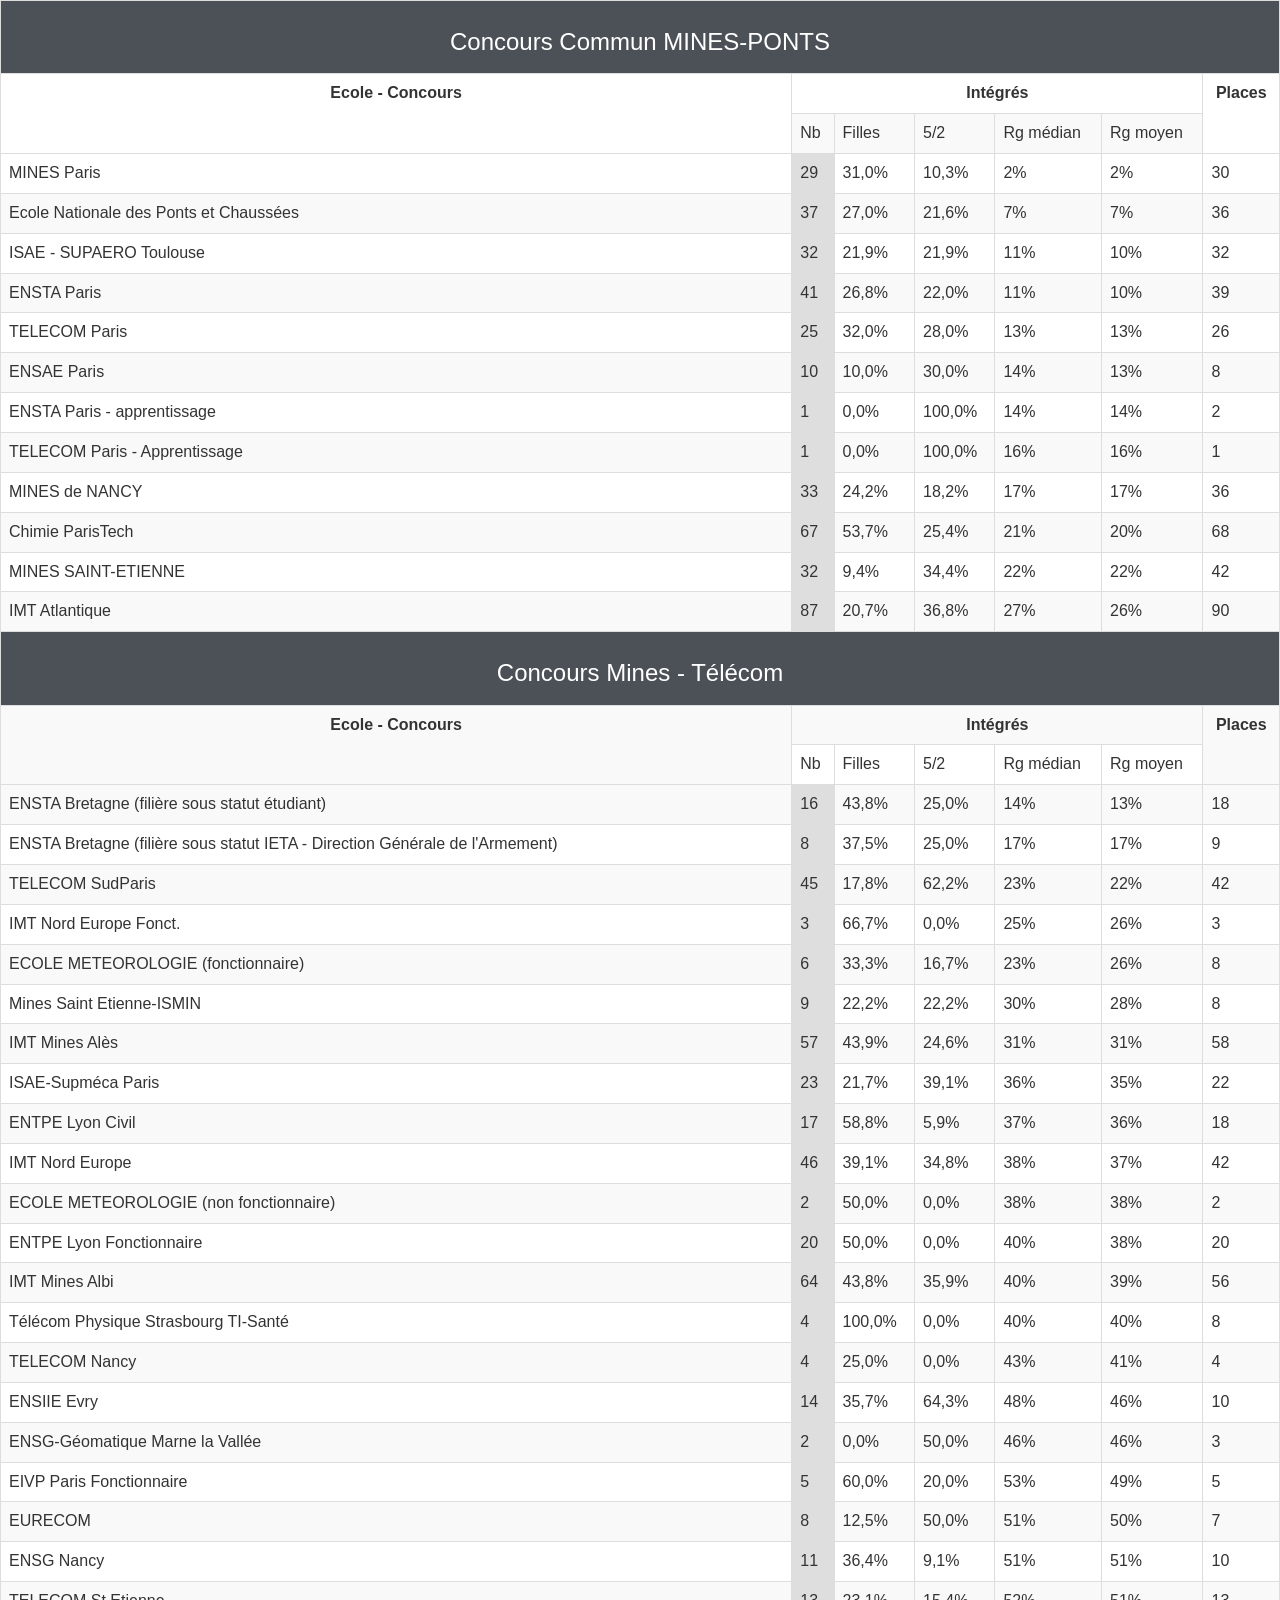
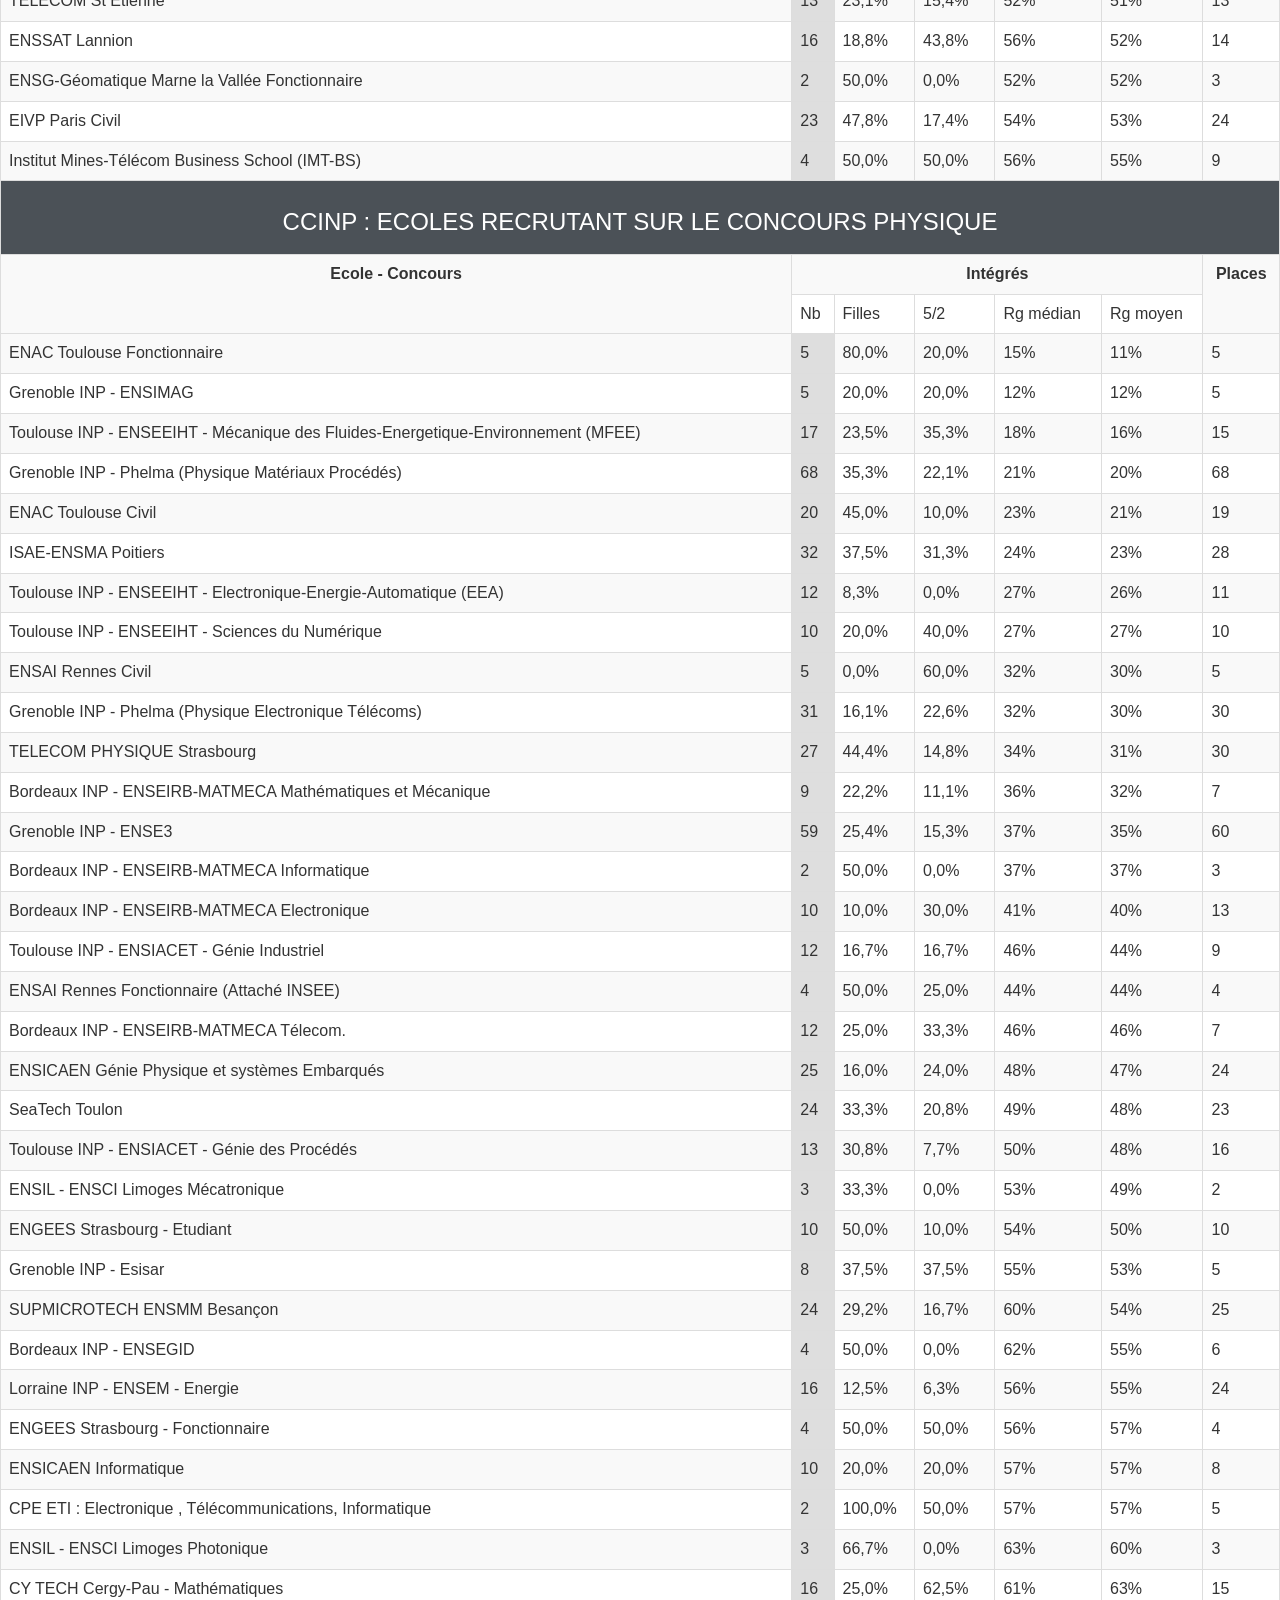
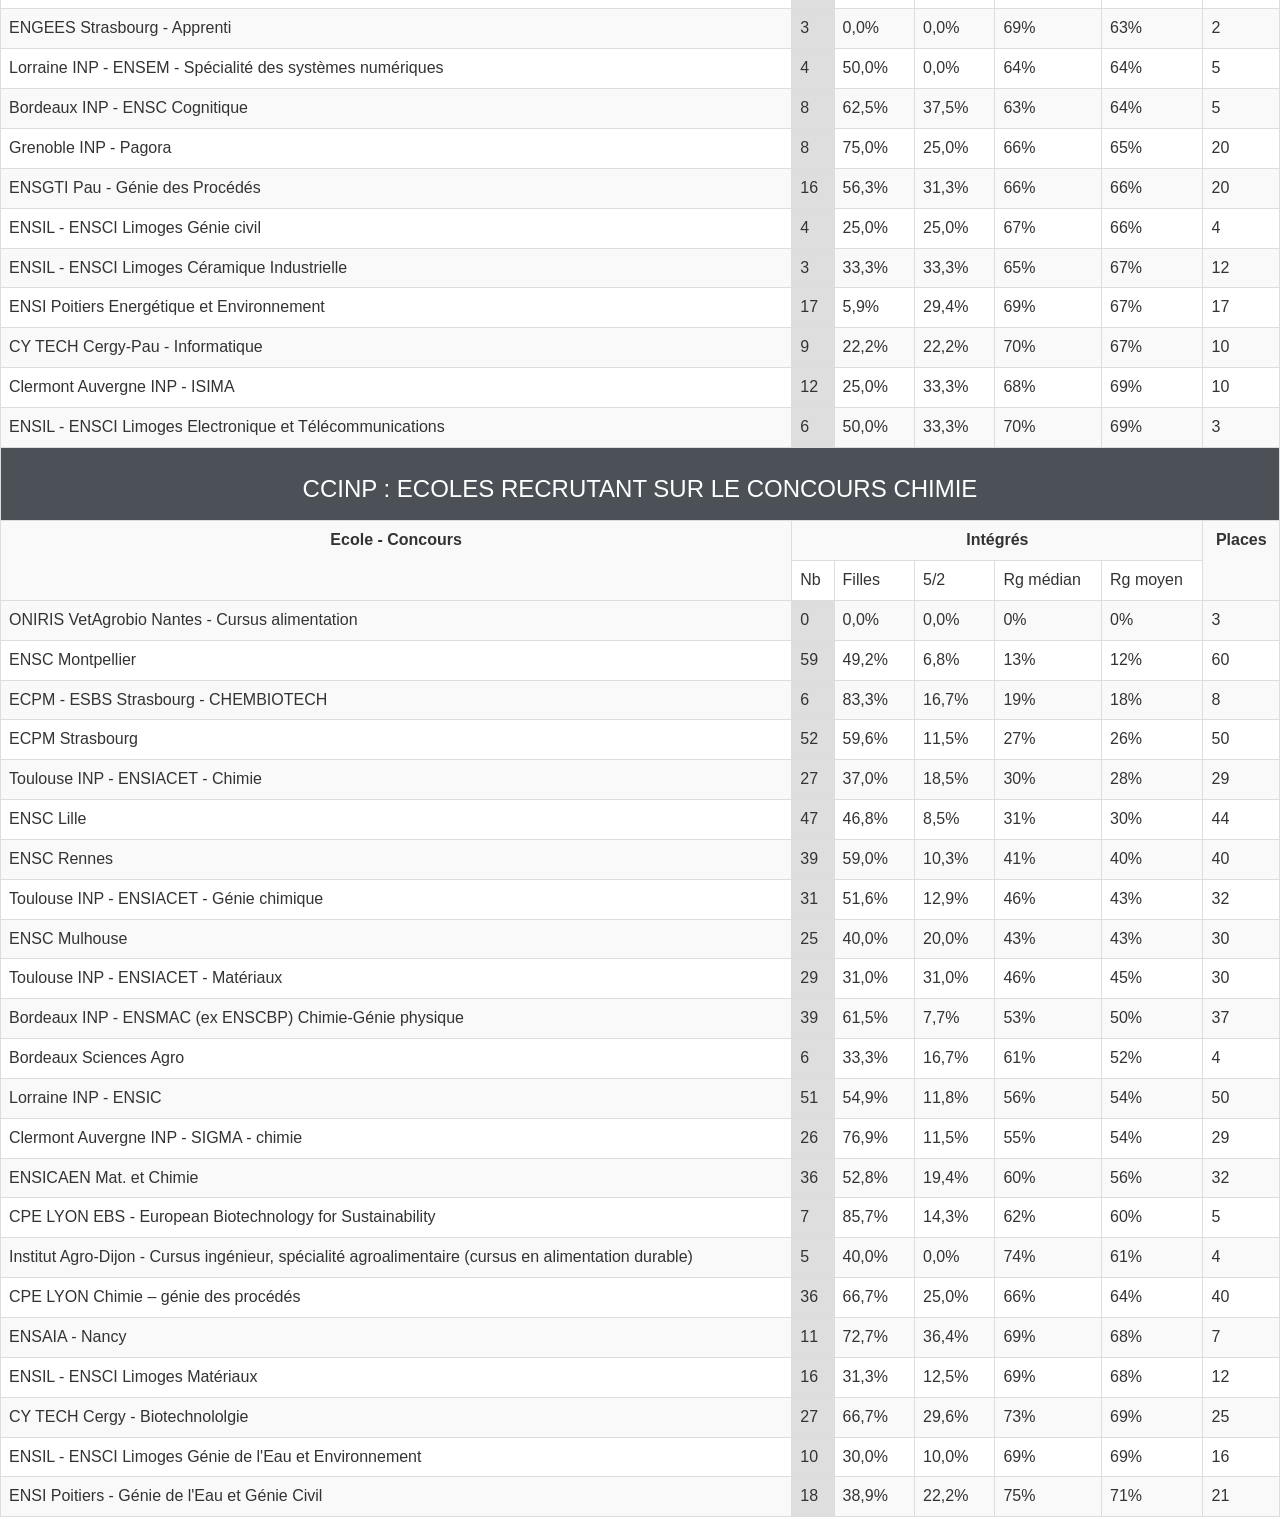
==== commit 9aa39d99: "Add files via upload" ====
--- a/index.html
+++ b/index.html
@@ -1,1122 +1,2066 @@
-<!DOCTYPE html>
-<html><head>
-<meta http-equiv="Content-Type" content="text/html; charset=UTF-8">
- <link href="bootstrap.min.css" rel="stylesheet" type="text/css">
+<html>
+    <head>
+        <link href="bootstrap.min.css" rel="stylesheet" />
+        <title>Moutaarde Github</title>
+        <style>
+            th {
+                text-align: center;
+            }
 
-<style>
-	.regroupement{ background-color: #FFD65A;
-				  color: #68737a;
-    			  font-weight: bold;
-    			  }
-	tr:hover  {font-weight:bold}
-	.nb{
-	background-color: #EFEFEF;
-	}
-</style>
-</head>
+            .regroupement {
+                background-color: #4b5157;
+                color: #ffffff;
+                font-weight: bold;
+            }
 
+            .nb {
+                background-color: #dedede;
+            }
+        </style>
+    </head>
+    <body>
+        <div class="tab-content table-responsive">
+            <table class="table table-striped table-bordered table-hover">
+                <tbody>
+                    <tr>
+                        <th class="regroupement" colspan="7">
+                            <h3 class="text-center" id="rg3">
+                                Concours Commun MINES-PONTS
+                            </h3>
+                        </th>
+                    </tr>
+                    <tr class="trCentrertexte">
+                        <th nowrap="nowrap" rowspan="2">Ecole - Concours</th>
+                        <th colspan="5">Intégrés</th>
+                        <th rowspan="2">Places</th>
+                    </tr>
+                    <tr class="trCentrertexte">
+                        <td>Nb</td>
+                        <td>Filles</td>
+                        <td>5/2</td>
+                        <td>Rg médian</td>
+                        <td>Rg moyen</td>
+                    </tr>
+                    <tr>
+                        <td
+                            class="tdAvecBarreNoireAGauche"
+                            data-cec_ord="160"
+                            data-con_cod="167"
+                            data-eco_cod="74"
+                            data-opc_cod="0"
+                            data-rgc_cod="3"
+                            data-rgc_ord="5"
+                        >
+                            MINES Paris
+                        </td>
+                        <td class="nb">29</td>
+                        <td>31,0%</td>
+                        <td>10,3%</td>
+<td>2%</td>
+<td>2%</td>
+                        <td>30</td>
+                    </tr>
+                    <tr>
+                        <td
+                            class="tdAvecBarreNoireAGauche"
+                            data-cec_ord="180"
+                            data-con_cod="167"
+                            data-eco_cod="70"
+                            data-opc_cod="0"
+                            data-rgc_cod="3"
+                            data-rgc_ord="5"
+                        >
+                            Ecole Nationale des Ponts et Chaussées
+                        </td>
+                        <td class="nb">37</td>
+                        <td>27,0%</td>
+                        <td>21,6%</td>
+<td>7%</td>
+<td>7%</td>
+                        <td>36</td>
+                    </tr>
+                    <tr>
+                        <td
+                            class="tdAvecBarreNoireAGauche"
+                            data-cec_ord="95"
+                            data-con_cod="167"
+                            data-eco_cod="71"
+                            data-opc_cod="0"
+                            data-rgc_cod="3"
+                            data-rgc_ord="5"
+                        >
+                            ISAE - SUPAERO Toulouse
+                        </td>
+                        <td class="nb">32</td>
+                        <td>21,9%</td>
+                        <td>21,9%</td>
+<td>11%</td>
+<td>10%</td>
+                        <td>32</td>
+                    </tr>
+                    <tr>
+                        <td
+                            class="tdAvecBarreNoireAGauche"
+                            data-cec_ord="35"
+                            data-con_cod="167"
+                            data-eco_cod="72"
+                            data-opc_cod="0"
+                            data-rgc_cod="3"
+                            data-rgc_ord="5"
+                        >
+                            ENSTA Paris
+                        </td>
+                        <td class="nb">41</td>
+                        <td>26,8%</td>
+                        <td>22,0%</td>
+<td>11%</td>
+<td>10%</td>
+                        <td>39</td>
+                    </tr>
+                    <tr>
+                        <td
+                            class="tdAvecBarreNoireAGauche"
+                            data-cec_ord="190"
+                            data-con_cod="167"
+                            data-eco_cod="268"
+                            data-opc_cod="0"
+                            data-rgc_cod="3"
+                            data-rgc_ord="5"
+                        >
+                            TELECOM Paris
+                        </td>
+                        <td class="nb">25</td>
+                        <td>32,0%</td>
+                        <td>28,0%</td>
+<td>13%</td>
+<td>13%</td>
+                        <td>26</td>
+                    </tr>
+                    <tr>
+                        <td
+                            class="tdAvecBarreNoireAGauche"
+                            data-cec_ord="20"
+                            data-con_cod="167"
+                            data-eco_cod="224"
+                            data-opc_cod="0"
+                            data-rgc_cod="3"
+                            data-rgc_ord="5"
+                        >
+                            ENSAE Paris
+                        </td>
+                        <td class="nb">10</td>
+                        <td>10,0%</td>
+                        <td>30,0%</td>
+<td>14%</td>
+<td>13%</td>
+                        <td>8</td>
+                    </tr>
+                    <tr>
+                        <td
+                            class="tdAvecBarreNoireAGauche"
+                            data-cec_ord="36"
+                            data-con_cod="167"
+                            data-eco_cod="78"
+                            data-opc_cod="0"
+                            data-rgc_cod="3"
+                            data-rgc_ord="5"
+                        >
+                            ENSTA Paris - apprentissage
+                        </td>
+                        <td class="nb">1</td>
+                        <td>0,0%</td>
+                        <td>100,0%</td>
+<td>14%</td>
+<td>14%</td>
+                        <td>2</td>
+                    </tr>
+                    <tr>
+                        <td
+                            class="tdAvecBarreNoireAGauche"
+                            data-cec_ord="190"
+                            data-con_cod="167"
+                            data-eco_cod="299"
+                            data-opc_cod="0"
+                            data-rgc_cod="3"
+                            data-rgc_ord="5"
+                        >
+                            TELECOM Paris - Apprentissage
+                        </td>
+                        <td class="nb">1</td>
+                        <td>0,0%</td>
+                        <td>100,0%</td>
+<td>16%</td>
+<td>16%</td>
+                        <td>1</td>
+                    </tr>
+                    <tr>
+                        <td
+                            class="tdAvecBarreNoireAGauche"
+                            data-cec_ord="115"
+                            data-con_cod="167"
+                            data-eco_cod="76"
+                            data-opc_cod="0"
+                            data-rgc_cod="3"
+                            data-rgc_ord="5"
+                        >
+                            MINES de NANCY
+                        </td>
+                        <td class="nb">33</td>
+                        <td>24,2%</td>
+                        <td>18,2%</td>
+<td>17%</td>
+<td>17%</td>
+                        <td>36</td>
+                    </tr>
+                    <tr>
+                        <td
+                            class="tdAvecBarreNoireAGauche"
+                            data-cec_ord="300"
+                            data-con_cod="167"
+                            data-eco_cod="24"
+                            data-opc_cod="0"
+                            data-rgc_cod="3"
+                            data-rgc_ord="5"
+                        >
+                            Chimie ParisTech
+                        </td>
+                        <td class="nb">67</td>
+                        <td>53,7%</td>
+                        <td>25,4%</td>
+<td>21%</td>
+<td>20%</td>
+                        <td>68</td>
+                    </tr>
+                    <tr>
+                        <td
+                            class="tdAvecBarreNoireAGauche"
+                            data-cec_ord="130"
+                            data-con_cod="167"
+                            data-eco_cod="75"
+                            data-opc_cod="0"
+                            data-rgc_cod="3"
+                            data-rgc_ord="5"
+                        >
+                            MINES SAINT-ETIENNE
+                        </td>
+                        <td class="nb">32</td>
+                        <td>9,4%</td>
+                        <td>34,4%</td>
+<td>22%</td>
+<td>22%</td>
+                        <td>42</td>
+                    </tr>
+                    <tr>
+                        <td
+                            class="tdAvecBarreNoireAGauche"
+                            data-cec_ord="45"
+                            data-con_cod="167"
+                            data-eco_cod="77"
+                            data-opc_cod="0"
+                            data-rgc_cod="3"
+                            data-rgc_ord="5"
+                        >
+                            IMT Atlantique
+                        </td>
+                        <td class="nb">87</td>
+                        <td>20,7%</td>
+                        <td>36,8%</td>
+<td>27%</td>
+<td>26%</td>
+                        <td>90</td>
+                    </tr>
 
+                    <tr>
+                        <th class="regroupement" colspan="7">
+                            <h3 class="text-center" id="rg15">
+                                Concours Mines - Télécom
+                            </h3>
+                        </th>
+                    </tr>
+                    <tr class="trCentrertexte">
+                        <th nowrap="nowrap" rowspan="2">Ecole - Concours</th>
+                        <th colspan="5">Intégrés</th>
+                        <th rowspan="2">Places</th>
+                    </tr>
+                    <tr class="trCentrertexte">
+                        <td>Nb</td>
+                        <td>Filles</td>
+                        <td>5/2</td>
+                        <td>Rg médian</td>
+                        <td>Rg moyen</td>
+                    </tr>
+                    <tr>
+                        <td
+                            class="tdAvecBarreNoireAGauche"
+                            data-cec_ord="190"
+                            data-con_cod="169"
+                            data-eco_cod="63"
+                            data-opc_cod="0"
+                            data-rgc_cod="15"
+                            data-rgc_ord="6"
+                        >
+                            ENSTA Bretagne (filière sous statut étudiant)
+                        </td>
+                        <td class="nb">16</td>
+                        <td>43,8%</td>
+                        <td>25,0%</td>
+<td>14%</td>
+<td>13%</td>
+                        <td>18</td>
+                    </tr>
+                    <tr>
+                        <td
+                            class="tdAvecBarreNoireAGauche"
+                            data-cec_ord="225"
+                            data-con_cod="20"
+                            data-eco_cod="118"
+                            data-opc_cod="0"
+                            data-rgc_cod="15"
+                            data-rgc_ord="6"
+                        >
+                            ENSTA Bretagne (filière sous statut IETA - Direction Générale de l'Armement)
+                        </td>
+                        <td class="nb">8</td>
+                        <td>37,5%</td>
+                        <td>25,0%</td>
+<td>17%</td>
+<td>17%</td>
+                        <td>9</td>
+                    </tr>
+                    <tr>
+                        <td
+                            class="tdAvecBarreNoireAGauche"
+                            data-cec_ord="580"
+                            data-con_cod="169"
+                            data-eco_cod="85"
+                            data-opc_cod="0"
+                            data-rgc_cod="15"
+                            data-rgc_ord="6"
+                        >
+                            TELECOM SudParis
+                        </td>
+                        <td class="nb">45</td>
+                        <td>17,8%</td>
+                        <td>62,2%</td>
+<td>23%</td>
+<td>22%</td>
+                        <td>42</td>
+                    </tr>
+                    <tr>
+                        <td
+                            class="tdAvecBarreNoireAGauche"
+                            data-cec_ord="425"
+                            data-con_cod="566"
+                            data-eco_cod="208"
+                            data-opc_cod="0"
+                            data-rgc_cod="15"
+                            data-rgc_ord="6"
+                        >
+                            IMT Nord Europe Fonct.
+                        </td>
+                        <td class="nb">3</td>
+                        <td>66,7%</td>
+                        <td>0,0%</td>
+<td>25%</td>
+<td>26%</td>
+                        <td>3</td>
+                    </tr>
+                    <tr>
+                        <td
+                            class="tdAvecBarreNoireAGauche"
+                            data-cec_ord="5"
+                            data-con_cod="566"
+                            data-eco_cod="227"
+                            data-opc_cod="0"
+                            data-rgc_cod="15"
+                            data-rgc_ord="6"
+                        >
+                            ECOLE METEOROLOGIE (fonctionnaire)
+                        </td>
+                        <td class="nb">6</td>
+                        <td>33,3%</td>
+                        <td>16,7%</td>
+<td>23%</td>
+<td>26%</td>
+                        <td>8</td>
+                    </tr>
+                    <tr>
+                        <td
+                            class="tdAvecBarreNoireAGauche"
+                            data-cec_ord="470"
+                            data-con_cod="169"
+                            data-eco_cod="205"
+                            data-opc_cod="0"
+                            data-rgc_cod="15"
+                            data-rgc_ord="6"
+                        >
+                            Mines Saint Etienne-ISMIN
+                        </td>
+                        <td class="nb">9</td>
+                        <td>22,2%</td>
+                        <td>22,2%</td>
+<td>30%</td>
+<td>28%</td>
+                        <td>8</td>
+                    </tr>
+                    <tr>
+                        <td
+                            class="tdAvecBarreNoireAGauche"
+                            data-cec_ord="375"
+                            data-con_cod="169"
+                            data-eco_cod="211"
+                            data-opc_cod="0"
+                            data-rgc_cod="15"
+                            data-rgc_ord="6"
+                        >
+                            IMT Mines Alès
+                        </td>
+                        <td class="nb">57</td>
+                        <td>43,9%</td>
+                        <td>24,6%</td>
+<td>31%</td>
+<td>31%</td>
+                        <td>58</td>
+                    </tr>
+                    <tr>
+                        <td
+                            class="tdAvecBarreNoireAGauche"
+                            data-cec_ord="75"
+                            data-con_cod="169"
+                            data-eco_cod="29"
+                            data-opc_cod="0"
+                            data-rgc_cod="15"
+                            data-rgc_ord="6"
+                        >
+                            ISAE-Supméca Paris
+                        </td>
+                        <td class="nb">23</td>
+                        <td>21,7%</td>
+                        <td>39,1%</td>
+<td>36%</td>
+<td>35%</td>
+                        <td>22</td>
+                    </tr>
+                    <tr>
+                        <td
+                            class="tdAvecBarreNoireAGauche"
+                            data-cec_ord="260"
+                            data-con_cod="169"
+                            data-eco_cod="92"
+                            data-opc_cod="0"
+                            data-rgc_cod="15"
+                            data-rgc_ord="6"
+                        >
+                            ENTPE Lyon Civil
+                        </td>
+                        <td class="nb">17</td>
+                        <td>58,8%</td>
+                        <td>5,9%</td>
+<td>37%</td>
+<td>36%</td>
+                        <td>18</td>
+                    </tr>
+                    <tr>
+                        <td
+                            class="tdAvecBarreNoireAGauche"
+                            data-cec_ord="400"
+                            data-con_cod="169"
+                            data-eco_cod="212"
+                            data-opc_cod="0"
+                            data-rgc_cod="15"
+                            data-rgc_ord="6"
+                        >
+                            IMT Nord Europe
+                        </td>
+                        <td class="nb">46</td>
+                        <td>39,1%</td>
+                        <td>34,8%</td>
+<td>38%</td>
+<td>37%</td>
+                        <td>42</td>
+                    </tr>
+                    <tr>
+                        <td
+                            class="tdAvecBarreNoireAGauche"
+                            data-cec_ord="15"
+                            data-con_cod="169"
+                            data-eco_cod="654"
+                            data-opc_cod="0"
+                            data-rgc_cod="15"
+                            data-rgc_ord="6"
+                        >
+                            ECOLE METEOROLOGIE (non fonctionnaire)
+                        </td>
+                        <td class="nb">2</td>
+                        <td>50,0%</td>
+                        <td>0,0%</td>
+<td>38%</td>
+<td>38%</td>
+                        <td>2</td>
+                    </tr>
+                    <tr>
+                        <td
+                            class="tdAvecBarreNoireAGauche"
+                            data-cec_ord="275"
+                            data-con_cod="566"
+                            data-eco_cod="126"
+                            data-opc_cod="0"
+                            data-rgc_cod="15"
+                            data-rgc_ord="6"
+                        >
+                            ENTPE Lyon Fonctionnaire
+                        </td>
+                        <td class="nb">20</td>
+                        <td>50,0%</td>
+                        <td>0,0%</td>
+<td>40%</td>
+<td>38%</td>
+                        <td>20</td>
+                    </tr>
+                    <tr>
+                        <td
+                            class="tdAvecBarreNoireAGauche"
+                            data-cec_ord="345"
+                            data-con_cod="169"
+                            data-eco_cod="210"
+                            data-opc_cod="0"
+                            data-rgc_cod="15"
+                            data-rgc_ord="6"
+                        >
+                            IMT Mines Albi
+                        </td>
+                        <td class="nb">64</td>
+                        <td>43,8%</td>
+                        <td>35,9%</td>
+<td>40%</td>
+<td>39%</td>
+                        <td>56</td>
+                    </tr>
+                    <tr>
+                        <td
+                            class="tdAvecBarreNoireAGauche"
+                            data-cec_ord="520"
+                            data-con_cod="169"
+                            data-eco_cod="50"
+                            data-opc_cod="0"
+                            data-rgc_cod="15"
+                            data-rgc_ord="6"
+                        >
+                            Télécom Physique Strasbourg TI-Santé
+                        </td>
+                        <td class="nb">4</td>
+                        <td>100,0%</td>
+                        <td>0,0%</td>
+<td>40%</td>
+<td>40%</td>
+                        <td>8</td>
+                    </tr>
+                    <tr>
+                        <td
+                            class="tdAvecBarreNoireAGauche"
+                            data-cec_ord="480"
+                            data-con_cod="169"
+                            data-eco_cod="132"
+                            data-opc_cod="0"
+                            data-rgc_cod="15"
+                            data-rgc_ord="6"
+                        >
+                            TELECOM Nancy
+                        </td>
+                        <td class="nb">4</td>
+                        <td>25,0%</td>
+                        <td>0,0%</td>
+<td>43%</td>
+<td>41%</td>
+                        <td>4</td>
+                    </tr>
+                    <tr>
+                        <td
+                            class="tdAvecBarreNoireAGauche"
+                            data-cec_ord="150"
+                            data-con_cod="169"
+                            data-eco_cod="55"
+                            data-opc_cod="0"
+                            data-rgc_cod="15"
+                            data-rgc_ord="6"
+                        >
+                            ENSIIE Evry
+                        </td>
+                        <td class="nb">14</td>
+                        <td>35,7%</td>
+                        <td>64,3%</td>
+<td>48%</td>
+<td>46%</td>
+                        <td>10</td>
+                    </tr>
+                    <tr>
+                        <td
+                            class="tdAvecBarreNoireAGauche"
+                            data-cec_ord="85"
+                            data-con_cod="169"
+                            data-eco_cod="131"
+                            data-opc_cod="0"
+                            data-rgc_cod="15"
+                            data-rgc_ord="6"
+                        >
+                            ENSG-Géomatique Marne la Vallée
+                        </td>
+                        <td class="nb">2</td>
+                        <td>0,0%</td>
+                        <td>50,0%</td>
+<td>46%</td>
+<td>46%</td>
+                        <td>3</td>
+                    </tr>
+                    <tr>
+                        <td
+                            class="tdAvecBarreNoireAGauche"
+                            data-cec_ord="55"
+                            data-con_cod="566"
+                            data-eco_cod="209"
+                            data-opc_cod="0"
+                            data-rgc_cod="15"
+                            data-rgc_ord="6"
+                        >
+                            EIVP Paris Fonctionnaire
+                        </td>
+                        <td class="nb">5</td>
+                        <td>60,0%</td>
+                        <td>20,0%</td>
+<td>53%</td>
+<td>49%</td>
+                        <td>5</td>
+                    </tr>
+                    <tr>
+                        <td
+                            class="tdAvecBarreNoireAGauche"
+                            data-cec_ord="305"
+                            data-con_cod="169"
+                            data-eco_cod="592"
+                            data-opc_cod="0"
+                            data-rgc_cod="15"
+                            data-rgc_ord="6"
+                        >
+                            EURECOM
+                        </td>
+                        <td class="nb">8</td>
+                        <td>12,5%</td>
+                        <td>50,0%</td>
+<td>51%</td>
+<td>50%</td>
+                        <td>7</td>
+                    </tr>
+                    <tr>
+                        <td
+                            class="tdAvecBarreNoireAGauche"
+                            data-cec_ord="75"
+                            data-con_cod="169"
+                            data-eco_cod="53"
+                            data-opc_cod="0"
+                            data-rgc_cod="15"
+                            data-rgc_ord="6"
+                        >
+                            ENSG Nancy
+                        </td>
+                        <td class="nb">11</td>
+                        <td>36,4%</td>
+                        <td>9,1%</td>
+<td>51%</td>
+<td>51%</td>
+                        <td>10</td>
+                    </tr>
+                    <tr>
+                        <td
+                            class="tdAvecBarreNoireAGauche"
+                            data-cec_ord="550"
+                            data-con_cod="169"
+                            data-eco_cod="174"
+                            data-opc_cod="0"
+                            data-rgc_cod="15"
+                            data-rgc_ord="6"
+                        >
+                            TELECOM St Etienne
+                        </td>
+                        <td class="nb">13</td>
+                        <td>23,1%</td>
+                        <td>15,4%</td>
+<td>52%</td>
+<td>51%</td>
+                        <td>13</td>
+                    </tr>
+                    <tr>
+                        <td
+                            class="tdAvecBarreNoireAGauche"
+                            data-cec_ord="180"
+                            data-con_cod="169"
+                            data-eco_cod="146"
+                            data-opc_cod="0"
+                            data-rgc_cod="15"
+                            data-rgc_ord="6"
+                        >
+                            ENSSAT Lannion
+                        </td>
+                        <td class="nb">16</td>
+                        <td>18,8%</td>
+                        <td>43,8%</td>
+<td>56%</td>
+<td>52%</td>
+                        <td>14</td>
+                    </tr>
+                    <tr>
+                        <td
+                            class="tdAvecBarreNoireAGauche"
+                            data-cec_ord="125"
+                            data-con_cod="566"
+                            data-eco_cod="206"
+                            data-opc_cod="0"
+                            data-rgc_cod="15"
+                            data-rgc_ord="6"
+                        >
+                            ENSG-Géomatique Marne la Vallée Fonctionnaire
+                        </td>
+                        <td class="nb">2</td>
+                        <td>50,0%</td>
+                        <td>0,0%</td>
+<td>52%</td>
+<td>52%</td>
+                        <td>3</td>
+                    </tr>
+                    <tr>
+                        <td
+                            class="tdAvecBarreNoireAGauche"
+                            data-cec_ord="40"
+                            data-con_cod="169"
+                            data-eco_cod="196"
+                            data-opc_cod="0"
+                            data-rgc_cod="15"
+                            data-rgc_ord="6"
+                        >
+                            EIVP Paris Civil
+                        </td>
+                        <td class="nb">23</td>
+                        <td>47,8%</td>
+                        <td>17,4%</td>
+<td>54%</td>
+<td>53%</td>
+                        <td>24</td>
+                    </tr>
+                    <tr>
+                        <td
+                            class="tdAvecBarreNoireAGauche"
+                            data-cec_ord="435"
+                            data-con_cod="169"
+                            data-eco_cod="226"
+                            data-opc_cod="0"
+                            data-rgc_cod="15"
+                            data-rgc_ord="6"
+                        >
+                            Institut Mines-Télécom Business School (IMT-BS)
+                        </td>
+                        <td class="nb">4</td>
+                        <td>50,0%</td>
+                        <td>50,0%</td>
+<td>56%</td>
+<td>55%</td>
+                        <td>9</td>
+                    </tr>
 
+                    <tr>
+                        <th class="regroupement" colspan="7">
+                            <h3 class="text-center" id="rg26">
+                                CCINP : ECOLES RECRUTANT SUR LE CONCOURS PHYSIQUE
+                            </h3>
+                        </th>
+                    </tr>
+                    <tr class="trCentrertexte">
+                        <th nowrap="nowrap" rowspan="2">Ecole - Concours</th>
+                        <th colspan="5">Intégrés</th>
+                        <th rowspan="2">Places</th>
+                    </tr>
+                    <tr class="trCentrertexte">
+                        <td>Nb</td>
+                        <td>Filles</td>
+                        <td>5/2</td>
+                        <td>Rg médian</td>
+                        <td>Rg moyen</td>
+                    </tr>
+                    <tr>
+                        <td
+                            class="tdAvecBarreNoireAGauche"
+                            data-cec_ord="70"
+                            data-con_cod="12"
+                            data-eco_cod="98"
+                            data-opc_cod="0"
+                            data-rgc_cod="26"
+                            data-rgc_ord="8"
+                        >
+                            ENAC Toulouse Fonctionnaire
+                        </td>
+                        <td class="nb">5</td>
+                        <td>80,0%</td>
+                        <td>20,0%</td>
+<td>15%</td>
+<td>11%</td>
+                        <td>5</td>
+                    </tr>
+                    <tr>
+                        <td
+                            class="tdAvecBarreNoireAGauche"
+                            data-cec_ord="135"
+                            data-con_cod="12"
+                            data-eco_cod="13"
+                            data-opc_cod="0"
+                            data-rgc_cod="26"
+                            data-rgc_ord="8"
+                        >
+                            Grenoble INP - ENSIMAG
+                        </td>
+                        <td class="nb">5</td>
+                        <td>20,0%</td>
+                        <td>20,0%</td>
+<td>12%</td>
+<td>12%</td>
+                        <td>5</td>
+                    </tr>
+                    <tr>
+                        <td
+                            class="tdAvecBarreNoireAGauche"
+                            data-cec_ord="195"
+                            data-con_cod="12"
+                            data-eco_cod="35"
+                            data-opc_cod="0"
+                            data-rgc_cod="26"
+                            data-rgc_ord="8"
+                        >
+                            Toulouse INP - ENSEEIHT - Mécanique des Fluides-Energetique-Environnement (MFEE)
+                        </td>
+                        <td class="nb">17</td>
+                        <td>23,5%</td>
+                        <td>35,3%</td>
+<td>18%</td>
+<td>16%</td>
+                        <td>15</td>
+                    </tr>
+                    <tr>
+                        <td
+                            class="tdAvecBarreNoireAGauche"
+                            data-cec_ord="155"
+                            data-con_cod="12"
+                            data-eco_cod="8"
+                            data-opc_cod="0"
+                            data-rgc_cod="26"
+                            data-rgc_ord="8"
+                        >
+                            Grenoble INP - Phelma (Physique Matériaux Procédés)
+                        </td>
+                        <td class="nb">68</td>
+                        <td>35,3%</td>
+                        <td>22,1%</td>
+<td>21%</td>
+<td>20%</td>
+                        <td>68</td>
+                    </tr>
+                    <tr>
+                        <td
+                            class="tdAvecBarreNoireAGauche"
+                            data-cec_ord="65"
+                            data-con_cod="12"
+                            data-eco_cod="56"
+                            data-opc_cod="0"
+                            data-rgc_cod="26"
+                            data-rgc_ord="8"
+                        >
+                            ENAC Toulouse Civil
+                        </td>
+                        <td class="nb">20</td>
+                        <td>45,0%</td>
+                        <td>10,0%</td>
+<td>23%</td>
+<td>21%</td>
+                        <td>19</td>
+                    </tr>
+                    <tr>
+                        <td
+                            class="tdAvecBarreNoireAGauche"
+                            data-cec_ord="160"
+                            data-con_cod="12"
+                            data-eco_cod="27"
+                            data-opc_cod="0"
+                            data-rgc_cod="26"
+                            data-rgc_ord="8"
+                        >
+                            ISAE-ENSMA Poitiers
+                        </td>
+                        <td class="nb">32</td>
+                        <td>37,5%</td>
+                        <td>31,3%</td>
+<td>24%</td>
+<td>23%</td>
+                        <td>28</td>
+                    </tr>
+                    <tr>
+                        <td
+                            class="tdAvecBarreNoireAGauche"
+                            data-cec_ord="190"
+                            data-con_cod="12"
+                            data-eco_cod="33"
+                            data-opc_cod="0"
+                            data-rgc_cod="26"
+                            data-rgc_ord="8"
+                        >
+                            Toulouse INP - ENSEEIHT - Electronique-Energie-Automatique (EEA)
+                        </td>
+                        <td class="nb">12</td>
+                        <td>8,3%</td>
+                        <td>0,0%</td>
+<td>27%</td>
+<td>26%</td>
+                        <td>11</td>
+                    </tr>
+                    <tr>
+                        <td
+                            class="tdAvecBarreNoireAGauche"
+                            data-cec_ord="200"
+                            data-con_cod="12"
+                            data-eco_cod="34"
+                            data-opc_cod="0"
+                            data-rgc_cod="26"
+                            data-rgc_ord="8"
+                        >
+                            Toulouse INP - ENSEEIHT - Sciences du Numérique
+                        </td>
+                        <td class="nb">10</td>
+                        <td>20,0%</td>
+                        <td>40,0%</td>
+<td>27%</td>
+<td>27%</td>
+                        <td>10</td>
+                    </tr>
+                    <tr>
+                        <td
+                            class="tdAvecBarreNoireAGauche"
+                            data-cec_ord="75"
+                            data-con_cod="12"
+                            data-eco_cod="225"
+                            data-opc_cod="0"
+                            data-rgc_cod="26"
+                            data-rgc_ord="8"
+                        >
+                            ENSAI Rennes Civil
+                        </td>
+                        <td class="nb">5</td>
+                        <td>0,0%</td>
+                        <td>60,0%</td>
+<td>32%</td>
+<td>30%</td>
+                        <td>5</td>
+                    </tr>
+                    <tr>
+                        <td
+                            class="tdAvecBarreNoireAGauche"
+                            data-cec_ord="150"
+                            data-con_cod="12"
+                            data-eco_cod="9"
+                            data-opc_cod="0"
+                            data-rgc_cod="26"
+                            data-rgc_ord="8"
+                        >
+                            Grenoble INP - Phelma (Physique Electronique Télécoms)
+                        </td>
+                        <td class="nb">31</td>
+                        <td>16,1%</td>
+                        <td>22,6%</td>
+<td>32%</td>
+<td>30%</td>
+                        <td>30</td>
+                    </tr>
+                    <tr>
+                        <td
+                            class="tdAvecBarreNoireAGauche"
+                            data-cec_ord="185"
+                            data-con_cod="12"
+                            data-eco_cod="30"
+                            data-opc_cod="0"
+                            data-rgc_cod="26"
+                            data-rgc_ord="8"
+                        >
+                            TELECOM PHYSIQUE Strasbourg
+                        </td>
+                        <td class="nb">27</td>
+                        <td>44,4%</td>
+                        <td>14,8%</td>
+<td>34%</td>
+<td>31%</td>
+                        <td>30</td>
+                    </tr>
+                    <tr>
+                        <td
+                            class="tdAvecBarreNoireAGauche"
+                            data-cec_ord="20"
+                            data-con_cod="12"
+                            data-eco_cod="223"
+                            data-opc_cod="0"
+                            data-rgc_cod="26"
+                            data-rgc_ord="8"
+                        >
+                            Bordeaux INP - ENSEIRB-MATMECA Mathématiques et Mécanique
+                        </td>
+                        <td class="nb">9</td>
+                        <td>22,2%</td>
+                        <td>11,1%</td>
+<td>36%</td>
+<td>32%</td>
+                        <td>7</td>
+                    </tr>
+                    <tr>
+                        <td
+                            class="tdAvecBarreNoireAGauche"
+                            data-cec_ord="130"
+                            data-con_cod="12"
+                            data-eco_cod="11"
+                            data-opc_cod="0"
+                            data-rgc_cod="26"
+                            data-rgc_ord="8"
+                        >
+                            Grenoble INP - ENSE3
+                        </td>
+                        <td class="nb">59</td>
+                        <td>25,4%</td>
+                        <td>15,3%</td>
+<td>37%</td>
+<td>35%</td>
+                        <td>60</td>
+                    </tr>
+                    <tr>
+                        <td
+                            class="tdAvecBarreNoireAGauche"
+                            data-cec_ord="15"
+                            data-con_cod="12"
+                            data-eco_cod="4"
+                            data-opc_cod="0"
+                            data-rgc_cod="26"
+                            data-rgc_ord="8"
+                        >
+                            Bordeaux INP - ENSEIRB-MATMECA Informatique
+                        </td>
+                        <td class="nb">2</td>
+                        <td>50,0%</td>
+                        <td>0,0%</td>
+<td>37%</td>
+<td>37%</td>
+                        <td>3</td>
+                    </tr>
+                    <tr>
+                        <td
+                            class="tdAvecBarreNoireAGauche"
+                            data-cec_ord="10"
+                            data-con_cod="12"
+                            data-eco_cod="3"
+                            data-opc_cod="0"
+                            data-rgc_cod="26"
+                            data-rgc_ord="8"
+                        >
+                            Bordeaux INP - ENSEIRB-MATMECA Electronique
+                        </td>
+                        <td class="nb">10</td>
+                        <td>10,0%</td>
+                        <td>30,0%</td>
+<td>41%</td>
+<td>40%</td>
+                        <td>13</td>
+                    </tr>
+                    <tr>
+                        <td
+                            class="tdAvecBarreNoireAGauche"
+                            data-cec_ord="210"
+                            data-con_cod="12"
+                            data-eco_cod="258"
+                            data-opc_cod="0"
+                            data-rgc_cod="26"
+                            data-rgc_ord="8"
+                        >
+                            Toulouse INP - ENSIACET - Génie Industriel
+                        </td>
+                        <td class="nb">12</td>
+                        <td>16,7%</td>
+                        <td>16,7%</td>
+<td>46%</td>
+<td>44%</td>
+                        <td>9</td>
+                    </tr>
+                    <tr>
+                        <td
+                            class="tdAvecBarreNoireAGauche"
+                            data-cec_ord="80"
+                            data-con_cod="12"
+                            data-eco_cod="228"
+                            data-opc_cod="0"
+                            data-rgc_cod="26"
+                            data-rgc_ord="8"
+                        >
+                            ENSAI Rennes Fonctionnaire (Attaché INSEE)
+                        </td>
+                        <td class="nb">4</td>
+                        <td>50,0%</td>
+                        <td>25,0%</td>
+<td>44%</td>
+<td>44%</td>
+                        <td>4</td>
+                    </tr>
+                    <tr>
+                        <td
+                            class="tdAvecBarreNoireAGauche"
+                            data-cec_ord="25"
+                            data-con_cod="12"
+                            data-eco_cod="43"
+                            data-opc_cod="0"
+                            data-rgc_cod="26"
+                            data-rgc_ord="8"
+                        >
+                            Bordeaux INP - ENSEIRB-MATMECA Télecom.
+                        </td>
+                        <td class="nb">12</td>
+                        <td>25,0%</td>
+                        <td>33,3%</td>
+<td>46%</td>
+<td>46%</td>
+                        <td>7</td>
+                    </tr>
+                    <tr>
+                        <td
+                            class="tdAvecBarreNoireAGauche"
+                            data-cec_ord="95"
+                            data-con_cod="12"
+                            data-eco_cod="46"
+                            data-opc_cod="0"
+                            data-rgc_cod="26"
+                            data-rgc_ord="8"
+                        >
+                            ENSICAEN Génie Physique et systèmes Embarqués
+                        </td>
+                        <td class="nb">25</td>
+                        <td>16,0%</td>
+                        <td>24,0%</td>
+<td>48%</td>
+<td>47%</td>
+                        <td>24</td>
+                    </tr>
+                    <tr>
+                        <td
+                            class="tdAvecBarreNoireAGauche"
+                            data-cec_ord="175"
+                            data-con_cod="12"
+                            data-eco_cod="42"
+                            data-opc_cod="0"
+                            data-rgc_cod="26"
+                            data-rgc_ord="8"
+                        >
+                            SeaTech Toulon
+                        </td>
+                        <td class="nb">24</td>
+                        <td>33,3%</td>
+                        <td>20,8%</td>
+<td>49%</td>
+<td>48%</td>
+                        <td>23</td>
+                    </tr>
+                    <tr>
+                        <td
+                            class="tdAvecBarreNoireAGauche"
+                            data-cec_ord="205"
+                            data-con_cod="12"
+                            data-eco_cod="259"
+                            data-opc_cod="0"
+                            data-rgc_cod="26"
+                            data-rgc_ord="8"
+                        >
+                            Toulouse INP - ENSIACET - Génie des Procédés
+                        </td>
+                        <td class="nb">13</td>
+                        <td>30,8%</td>
+                        <td>7,7%</td>
+<td>50%</td>
+<td>48%</td>
+                        <td>16</td>
+                    </tr>
+                    <tr>
+                        <td
+                            class="tdAvecBarreNoireAGauche"
+                            data-cec_ord="120"
+                            data-con_cod="12"
+                            data-eco_cod="155"
+                            data-opc_cod="0"
+                            data-rgc_cod="26"
+                            data-rgc_ord="8"
+                        >
+                            ENSIL - ENSCI Limoges Mécatronique
+                        </td>
+                        <td class="nb">3</td>
+                        <td>33,3%</td>
+                        <td>0,0%</td>
+<td>53%</td>
+<td>49%</td>
+                        <td>2</td>
+                    </tr>
+                    <tr>
+                        <td
+                            class="tdAvecBarreNoireAGauche"
+                            data-cec_ord="55"
+                            data-con_cod="12"
+                            data-eco_cod="244"
+                            data-opc_cod="0"
+                            data-rgc_cod="26"
+                            data-rgc_ord="8"
+                        >
+                            ENGEES Strasbourg - Etudiant
+                        </td>
+                        <td class="nb">10</td>
+                        <td>50,0%</td>
+                        <td>10,0%</td>
+<td>54%</td>
+<td>50%</td>
+                        <td>10</td>
+                    </tr>
+                    <tr>
+                        <td
+                            class="tdAvecBarreNoireAGauche"
+                            data-cec_ord="140"
+                            data-con_cod="12"
+                            data-eco_cod="44"
+                            data-opc_cod="0"
+                            data-rgc_cod="26"
+                            data-rgc_ord="8"
+                        >
+                            Grenoble INP - Esisar
+                        </td>
+                        <td class="nb">8</td>
+                        <td>37,5%</td>
+                        <td>37,5%</td>
+<td>55%</td>
+<td>53%</td>
+                        <td>5</td>
+                    </tr>
+                    <tr>
+                        <td
+                            class="tdAvecBarreNoireAGauche"
+                            data-cec_ord="180"
+                            data-con_cod="12"
+                            data-eco_cod="2"
+                            data-opc_cod="0"
+                            data-rgc_cod="26"
+                            data-rgc_ord="8"
+                        >
+                            SUPMICROTECH ENSMM Besançon
+                        </td>
+                        <td class="nb">24</td>
+                        <td>29,2%</td>
+                        <td>16,7%</td>
+<td>60%</td>
+<td>54%</td>
+                        <td>25</td>
+                    </tr>
+                    <tr>
+                        <td
+                            class="tdAvecBarreNoireAGauche"
+                            data-cec_ord="5"
+                            data-con_cod="12"
+                            data-eco_cod="687"
+                            data-opc_cod="0"
+                            data-rgc_cod="26"
+                            data-rgc_ord="8"
+                        >
+                            Bordeaux INP - ENSEGID
+                        </td>
+                        <td class="nb">4</td>
+                        <td>50,0%</td>
+                        <td>0,0%</td>
+<td>62%</td>
+<td>55%</td>
+                        <td>6</td>
+                    </tr>
+                    <tr>
+                        <td
+                            class="tdAvecBarreNoireAGauche"
+                            data-cec_ord="165"
+                            data-con_cod="12"
+                            data-eco_cod="22"
+                            data-opc_cod="0"
+                            data-rgc_cod="26"
+                            data-rgc_ord="8"
+                        >
+                            Lorraine INP - ENSEM - Energie
+                        </td>
+                        <td class="nb">16</td>
+                        <td>12,5%</td>
+                        <td>6,3%</td>
+<td>56%</td>
+<td>55%</td>
+                        <td>24</td>
+                    </tr>
+                    <tr>
+                        <td
+                            class="tdAvecBarreNoireAGauche"
+                            data-cec_ord="60"
+                            data-con_cod="12"
+                            data-eco_cod="243"
+                            data-opc_cod="0"
+                            data-rgc_cod="26"
+                            data-rgc_ord="8"
+                        >
+                            ENGEES Strasbourg - Fonctionnaire
+                        </td>
+                        <td class="nb">4</td>
+                        <td>50,0%</td>
+                        <td>50,0%</td>
+<td>56%</td>
+<td>57%</td>
+                        <td>4</td>
+                    </tr>
+                    <tr>
+                        <td
+                            class="tdAvecBarreNoireAGauche"
+                            data-cec_ord="100"
+                            data-con_cod="12"
+                            data-eco_cod="6"
+                            data-opc_cod="0"
+                            data-rgc_cod="26"
+                            data-rgc_ord="8"
+                        >
+                            ENSICAEN Informatique
+                        </td>
+                        <td class="nb">10</td>
+                        <td>20,0%</td>
+                        <td>20,0%</td>
+<td>57%</td>
+<td>57%</td>
+                        <td>8</td>
+                    </tr>
+                    <tr>
+                        <td
+                            class="tdAvecBarreNoireAGauche"
+                            data-cec_ord="35"
+                            data-con_cod="12"
+                            data-eco_cod="41"
+                            data-opc_cod="0"
+                            data-rgc_cod="26"
+                            data-rgc_ord="8"
+                        >
+                            CPE ETI : Electronique , Télécommunications, Informatique
+                        </td>
+                        <td class="nb">2</td>
+                        <td>100,0%</td>
+                        <td>50,0%</td>
+<td>57%</td>
+<td>57%</td>
+                        <td>5</td>
+                    </tr>
+                    <tr>
+                        <td
+                            class="tdAvecBarreNoireAGauche"
+                            data-cec_ord="125"
+                            data-con_cod="12"
+                            data-eco_cod="278"
+                            data-opc_cod="0"
+                            data-rgc_cod="26"
+                            data-rgc_ord="8"
+                        >
+                            ENSIL - ENSCI Limoges Photonique
+                        </td>
+                        <td class="nb">3</td>
+                        <td>66,7%</td>
+                        <td>0,0%</td>
+<td>63%</td>
+<td>60%</td>
+                        <td>3</td>
+                    </tr>
+                    <tr>
+                        <td
+                            class="tdAvecBarreNoireAGauche"
+                            data-cec_ord="45"
+                            data-con_cod="12"
+                            data-eco_cod="135"
+                            data-opc_cod="0"
+                            data-rgc_cod="26"
+                            data-rgc_ord="8"
+                        >
+                            CY TECH Cergy-Pau - Mathématiques
+                        </td>
+                        <td class="nb">16</td>
+                        <td>25,0%</td>
+                        <td>62,5%</td>
+<td>61%</td>
+<td>63%</td>
+                        <td>15</td>
+                    </tr>
+                    <tr>
+                        <td
+                            class="tdAvecBarreNoireAGauche"
+                            data-cec_ord="50"
+                            data-con_cod="12"
+                            data-eco_cod="270"
+                            data-opc_cod="0"
+                            data-rgc_cod="26"
+                            data-rgc_ord="8"
+                        >
+                            ENGEES Strasbourg - Apprenti
+                        </td>
+                        <td class="nb">3</td>
+                        <td>0,0%</td>
+                        <td>0,0%</td>
+<td>69%</td>
+<td>63%</td>
+                        <td>2</td>
+                    </tr>
+                    <tr>
+                        <td
+                            class="tdAvecBarreNoireAGauche"
+                            data-cec_ord="170"
+                            data-con_cod="12"
+                            data-eco_cod="90"
+                            data-opc_cod="0"
+                            data-rgc_cod="26"
+                            data-rgc_ord="8"
+                        >
+                            Lorraine INP - ENSEM - Spécialité des systèmes numériques
+                        </td>
+                        <td class="nb">4</td>
+                        <td>50,0%</td>
+                        <td>0,0%</td>
+<td>64%</td>
+<td>64%</td>
+                        <td>5</td>
+                    </tr>
+                    <tr>
+                        <td
+                            class="tdAvecBarreNoireAGauche"
+                            data-cec_ord="0"
+                            data-con_cod="12"
+                            data-eco_cod="627"
+                            data-opc_cod="0"
+                            data-rgc_cod="26"
+                            data-rgc_ord="8"
+                        >
+                            Bordeaux INP - ENSC Cognitique
+                        </td>
+                        <td class="nb">8</td>
+                        <td>62,5%</td>
+                        <td>37,5%</td>
+<td>63%</td>
+<td>64%</td>
+                        <td>5</td>
+                    </tr>
+                    <tr>
+                        <td
+                            class="tdAvecBarreNoireAGauche"
+                            data-cec_ord="145"
+                            data-con_cod="12"
+                            data-eco_cod="14"
+                            data-opc_cod="0"
+                            data-rgc_cod="26"
+                            data-rgc_ord="8"
+                        >
+                            Grenoble INP - Pagora
+                        </td>
+                        <td class="nb">8</td>
+                        <td>75,0%</td>
+                        <td>25,0%</td>
+<td>66%</td>
+<td>65%</td>
+                        <td>20</td>
+                    </tr>
+                    <tr>
+                        <td
+                            class="tdAvecBarreNoireAGauche"
+                            data-cec_ord="85"
+                            data-con_cod="12"
+                            data-eco_cod="26"
+                            data-opc_cod="0"
+                            data-rgc_cod="26"
+                            data-rgc_ord="8"
+                        >
+                            ENSGTI Pau - Génie des Procédés
+                        </td>
+                        <td class="nb">16</td>
+                        <td>56,3%</td>
+                        <td>31,3%</td>
+<td>66%</td>
+<td>66%</td>
+                        <td>20</td>
+                    </tr>
+                    <tr>
+                        <td
+                            class="tdAvecBarreNoireAGauche"
+                            data-cec_ord="115"
+                            data-con_cod="12"
+                            data-eco_cod="37"
+                            data-opc_cod="0"
+                            data-rgc_cod="26"
+                            data-rgc_ord="8"
+                        >
+                            ENSIL - ENSCI Limoges Génie civil
+                        </td>
+                        <td class="nb">4</td>
+                        <td>25,0%</td>
+                        <td>25,0%</td>
+<td>67%</td>
+<td>66%</td>
+                        <td>4</td>
+                    </tr>
+                    <tr>
+                        <td
+                            class="tdAvecBarreNoireAGauche"
+                            data-cec_ord="105"
+                            data-con_cod="12"
+                            data-eco_cod="16"
+                            data-opc_cod="0"
+                            data-rgc_cod="26"
+                            data-rgc_ord="8"
+                        >
+                            ENSIL - ENSCI Limoges Céramique Industrielle
+                        </td>
+                        <td class="nb">3</td>
+                        <td>33,3%</td>
+                        <td>33,3%</td>
+<td>65%</td>
+<td>67%</td>
+                        <td>12</td>
+                    </tr>
+                    <tr>
+                        <td
+                            class="tdAvecBarreNoireAGauche"
+                            data-cec_ord="90"
+                            data-con_cod="12"
+                            data-eco_cod="623"
+                            data-opc_cod="0"
+                            data-rgc_cod="26"
+                            data-rgc_ord="8"
+                        >
+                            ENSI Poitiers Energétique et Environnement
+                        </td>
+                        <td class="nb">17</td>
+                        <td>5,9%</td>
+                        <td>29,4%</td>
+<td>69%</td>
+<td>67%</td>
+                        <td>17</td>
+                    </tr>
+                    <tr>
+                        <td
+                            class="tdAvecBarreNoireAGauche"
+                            data-cec_ord="40"
+                            data-con_cod="12"
+                            data-eco_cod="121"
+                            data-opc_cod="0"
+                            data-rgc_cod="26"
+                            data-rgc_ord="8"
+                        >
+                            CY TECH Cergy-Pau - Informatique
+                        </td>
+                        <td class="nb">9</td>
+                        <td>22,2%</td>
+                        <td>22,2%</td>
+<td>70%</td>
+<td>67%</td>
+                        <td>10</td>
+                    </tr>
+                    <tr>
+                        <td
+                            class="tdAvecBarreNoireAGauche"
+                            data-cec_ord="30"
+                            data-con_cod="12"
+                            data-eco_cod="66"
+                            data-opc_cod="0"
+                            data-rgc_cod="26"
+                            data-rgc_ord="8"
+                        >
+                            Clermont Auvergne INP - ISIMA
+                        </td>
+                        <td class="nb">12</td>
+                        <td>25,0%</td>
+                        <td>33,3%</td>
+<td>68%</td>
+<td>69%</td>
+                        <td>10</td>
+                    </tr>
+                    <tr>
+                        <td
+                            class="tdAvecBarreNoireAGauche"
+                            data-cec_ord="110"
+                            data-con_cod="12"
+                            data-eco_cod="143"
+                            data-opc_cod="0"
+                            data-rgc_cod="26"
+                            data-rgc_ord="8"
+                        >
+                            ENSIL - ENSCI Limoges Electronique et Télécommunications
+                        </td>
+                        <td class="nb">6</td>
+                        <td>50,0%</td>
+                        <td>33,3%</td>
+<td>70%</td>
+<td>69%</td>
+                        <td>3</td>
+                    </tr>
 
-<body style="">
-<div>
-<table class="table table-striped  table-bordered table-hover"><tbody><tr><th colspan="17" class="regroupement"><h3 id="rg22">Banque ECOLE POLYTECHNIQUE - ESPCI - interENS</h3></th></tr>
-<tr align="center"><th rowspan="2" size="150" nowrap="nowrap"> Ecole - Concours </th><th colspan="3"> Inscrits</th><th colspan="3">Admissibles </th><th colspan="3"> Classés</th><th colspan="5"> Intégrés </th><th rowspan="2"> Nb intégrés interfilières</th>
-<th rowspan="2"> Places</th>
-</tr><tr align="center"><td>Nb</td><td>Filles</td><td>5/2</td>
-<td>Nb</td><td>Filles</td><td>5/2</td>
-<td>Nb</td><td>Filles</td><td>5/2</td>
-<td>Nb</td><td>Filles</td><td> 5/2</td>
-<td> Rg médian</td><td> Rg moyen</td></tr><tr><td>ECOLE POLYTECHNIQUE    </td><td class="nb">1334</td><td>26,2%</td><td>23,5%</td><td class="nb">247</td><td>19,8%</td><td>19,4%</td><td class="nb">159</td><td>21,4%</td><td>14,5%</td>
-<td class="nb">133</td><td>21,8%</td><td>12,0%</td><td align="center">78</td><td align="center">77</td>
-<td align="center"></td><td align="center">133</td></tr>
-<tr><td>ESPCI Paris  </td><td class="nb">1446</td><td>29,9%</td><td>22,3%</td><td class="nb">467</td><td>24,6%</td><td>21,4%</td><td class="nb">411</td><td>25,8%</td><td>22,6%</td>
-<td class="nb">56</td><td>33,9%</td><td>25,0%</td><td align="center">283</td><td align="center">268</td>
-<td align="center"></td><td align="center">55</td></tr>
-<tr><td>ESPCI Paris Etranger</td><td class="nb">41</td><td>24,4%</td><td>14,6%</td><td class="nb">12</td><td>33,3%</td><td>25,0%</td><td class="nb">12</td><td>33,3%</td><td>25,0%</td>
-<td class="nb">2</td><td>0,0%</td><td>0,0%</td><td align="center">9</td><td align="center">9</td>
-<td align="center"></td><td align="center">2</td></tr>
-<tr><td>ENS Ulm   </td><td class="nb">1341</td><td>27,7%</td><td>23,3%</td><td class="nb">111</td><td>10,8%</td><td>27,9%</td><td class="nb">72</td><td>13,9%</td><td>20,8%</td>
-<td class="nb">18</td><td>22,2%</td><td>33,3%</td><td align="center">17</td><td align="center">19</td>
-<td align="center"></td><td align="center">18</td></tr>
-<tr><td>ENS Paris-Saclay PC</td><td class="nb">1522</td><td>28,8%</td><td>22,4%</td><td class="nb">295</td><td>18,0%</td><td>26,8%</td><td class="nb">218</td><td>19,7%</td><td>26,6%</td>
-<td class="nb">18</td><td>16,7%</td><td>33,3%</td><td align="center">95</td><td align="center">86</td>
-<td align="center"></td><td align="center">18</td></tr>
-<tr><td>ENS de Lyon  </td><td class="nb">1357</td><td>28,2%</td><td>23,4%</td><td class="nb">285</td><td>18,2%</td><td>30,2%</td><td class="nb">216</td><td>19,0%</td><td>29,2%</td>
-<td class="nb">27</td><td>18,5%</td><td>37,0%</td><td align="center">119</td><td align="center">112</td>
-<td align="center"></td><td align="center">27</td></tr>
-
-
-
-<tr><th colspan="17" class="regroupement"><h3 id="rg134">Concours ECOLE POLYTECHNIQUE Etr.</h3></th></tr>
-<tr align="center"><th rowspan="2" size="150" nowrap="nowrap"> Ecole - Concours </th><th colspan="3"> Inscrits</th><th colspan="3">Admissibles </th><th colspan="3"> Classés</th><th colspan="5"> Intégrés </th><th rowspan="2"> Nb intégrés interfilières</th>
-<th rowspan="2"> Places</th>
-</tr><tr align="center"><td>Nb</td><td>Filles</td><td>5/2</td>
-<td>Nb</td><td>Filles</td><td>5/2</td>
-<td>Nb</td><td>Filles</td><td>5/2</td>
-<td>Nb</td><td>Filles</td><td> 5/2</td>
-<td> Rg médian</td><td> Rg moyen</td></tr><tr><td>ECOLE POLYTECHNIQUE   (MP,MPI,PCI,PSI,PT,BCPST)</td><td class="nb">882</td><td>22,1%</td><td>19,5%</td><td class="nb">48</td><td>14,6%</td><td>12,5%</td><td class="nb">48</td><td>14,6%</td><td>12,5%</td>
-<td class="nb">1</td><td>7,3%<a href="#" data-original-title="Interfilière">*</a></td><td>14,6%<a href="#" data-original-title="Interfilière">*</a></td><td align="center">25<a href="#" data-original-title="Interfilière">*</a></td><td align="center">25<a href="#" data-original-title="Interfilière">*</a></td>
-<td align="center">41<a href="#" data-original-title="Interfilière">*</a></td><td align="center">45<a href="#" data-original-title="Interfilière">*</a></td></tr>
-
-
-
-
-<tr><th colspan="17" class="regroupement"><h3 id="rg4">Banque CENTRALE-SUPELEC</h3></th></tr>
-<tr align="center"><th rowspan="2" size="150" nowrap="nowrap"> Ecole - Concours </th><th colspan="3"> Inscrits</th><th colspan="3">Admissibles </th><th colspan="3"> Classés</th><th colspan="5"> Intégrés </th><th rowspan="2"> Nb intégrés interfilières</th>
-<th rowspan="2"> Places</th>
-</tr><tr align="center"><td>Nb</td><td>Filles</td><td>5/2</td>
-<td>Nb</td><td>Filles</td><td>5/2</td>
-<td>Nb</td><td>Filles</td><td>5/2</td>
-<td>Nb</td><td>Filles</td><td> 5/2</td>
-<td> Rg médian</td><td> Rg moyen</td></tr><tr><td style="border-left:2px solid black">Arts et Métiers  </td><td class="nb"></td><td></td><td></td><td class="nb"></td><td></td><td></td><td class="nb"></td><td></td><td></td><td class="nb">23</td><td>30,4%</td><td>47,8%</td>
-<td align="center">437</td><td align="center">424</td><td align="center"></td><td align="center">20</td></tr>
-<tr><td style="border-left:2px solid black">Arts et Métiers - voie de l'apprentissage
-</td><td class="nb" '=""></td><td></td><td></td><td class="nb"></td><td></td><td></td><td class="nb"></td><td></td><td></td>
-<td class="nb">1</td><td>0,0%</td><td>0,0%</td><td align="center">215</td><td align="center">215</td><td align="center"></td><td align="center">1</td></tr>
-<tr><td style="border-left:2px solid black;border-bottom:2px solid black;"><b>&nbsp;&nbsp;&nbsp;&nbsp;&nbsp;Concours ARTS ET MÉTIERS  PC</b></td><td class="nb" style="border-bottom:2px solid black;"><b>2001</b></td><td style="border-bottom:2px solid black;"><b>34,4%</b></td><td style="border-bottom:2px solid black;"><b>20,8%</b></td><td class="nb" style="border-bottom:2px solid black;"><b>699</b></td><td style="border-bottom:2px solid black;"><b>33,0%</b></td><td style="border-bottom:2px solid black;"><b>25,5%</b></td><td class="nb" style="border-bottom:2px solid black;"><b>536</b></td><td style="border-bottom:2px solid black;"><b>33,4%</b></td><td style="border-bottom:2px solid black;"><b>27,4%</b></td><td class="nb" style="border-bottom:2px solid black;"><b>24</b></td><td style="border-bottom:2px solid black;"><b></b></td><td style="border-bottom:2px solid black;"><b></b></td><td align="center" style="border-bottom:2px solid black;"></td><td align="center" style="border-bottom:2px solid black;"></td><td align="center" style="border-bottom:2px solid black;"></td><td align="center" style="border-bottom:2px solid black;"><b>21</b></td></tr>
-<tr><td>Centrale Casablanca  </td><td class="nb">551</td><td>36,1%</td><td>22,5%</td><td class="nb">88</td><td>22,7%</td><td>23,9%</td><td class="nb">77</td><td>24,7%</td><td>24,7%</td>
-<td class="nb">0</td><td>0,0%</td><td>0,0%</td><td align="center">0</td><td align="center">0</td>
-<td align="center"></td><td align="center">2</td></tr>
-<tr><td>Centrale Lille  </td><td class="nb">2825</td><td>35,5%</td><td>19,5%</td><td class="nb">792</td><td>28,2%</td><td>21,8%</td><td class="nb">765</td><td>28,4%</td><td>22,4%</td>
-<td class="nb">44</td><td>36,4%</td><td>27,3%</td><td align="center">558</td><td align="center">535</td>
-<td align="center"></td><td align="center">45</td></tr>
-<tr><td style="border-left:2px solid black">Centrale Lille  - CI</td><td class="nb"></td><td></td><td></td><td class="nb"></td><td></td><td></td><td class="nb"></td><td></td><td></td><td class="nb">1</td><td>0,0%</td><td>0,0%</td>
-<td align="center">10</td><td align="center">10</td><td align="center"></td><td align="center">1</td></tr>
-<tr><td style="border-left:2px solid black">Centrale Lyon  - CI
-</td><td class="nb" '=""></td><td></td><td></td><td class="nb"></td><td></td><td></td><td class="nb"></td><td></td><td></td>
-<td class="nb">1</td><td>0,0%</td><td>0,0%</td><td align="center">9</td><td align="center">9</td><td align="center"></td><td align="center">1</td></tr>
-<tr><td style="border-left:2px solid black;border-bottom:2px solid black;"><b>&nbsp;&nbsp;&nbsp;&nbsp;&nbsp;Concours Cycle International Centrale-Supelec PC</b></td><td class="nb" style="border-bottom:2px solid black;"><b>42</b></td><td style="border-bottom:2px solid black;"><b>45,2%</b></td><td style="border-bottom:2px solid black;"><b>2,4%</b></td><td class="nb" style="border-bottom:2px solid black;"><b>23</b></td><td style="border-bottom:2px solid black;"><b>43,5%</b></td><td style="border-bottom:2px solid black;"><b>4,3%</b></td><td class="nb" style="border-bottom:2px solid black;"><b>23</b></td><td style="border-bottom:2px solid black;"><b>43,5%</b></td><td style="border-bottom:2px solid black;"><b>4,3%</b></td><td class="nb" style="border-bottom:2px solid black;"><b>2</b></td><td style="border-bottom:2px solid black;"><b></b></td><td style="border-bottom:2px solid black;"><b></b></td><td align="center" style="border-bottom:2px solid black;"></td><td align="center" style="border-bottom:2px solid black;"></td><td align="center" style="border-bottom:2px solid black;"></td><td align="center" style="border-bottom:2px solid black;"><b>2</b></td></tr>
-<tr><td>Centrale Lyon  </td><td class="nb">2872</td><td>33,8%</td><td>19,3%</td><td class="nb">672</td><td>28,4%</td><td>20,7%</td><td class="nb">639</td><td>28,5%</td><td>21,1%</td>
-<td class="nb">61</td><td>34,4%</td><td>23,0%</td><td align="center">436</td><td align="center">437</td>
-<td align="center"></td><td align="center">62</td></tr>
-<tr><td>Centrale Méditerranée  - CI</td><td class="nb">42</td><td>45,2%</td><td>2,4%</td><td class="nb">23</td><td>43,5%</td><td>4,3%</td><td class="nb">23</td><td>43,5%</td><td>4,3%</td>
-<td class="nb">1</td><td>0,0%</td><td>0,0%</td><td align="center">17</td><td align="center">17</td>
-<td align="center"></td><td align="center">2</td></tr>
-<tr><td>Centrale Méditerranée  </td><td class="nb">2759</td><td>37,8%</td><td>17,9%</td><td class="nb">1187</td><td>33,1%</td><td>18,3%</td><td class="nb">1084</td><td>34,2%</td><td>19,0%</td>
-<td class="nb">98</td><td>43,9%</td><td>19,4%</td><td align="center">802</td><td align="center">789</td>
-<td align="center"></td><td align="center">90</td></tr>
-<tr><td>Centrale Nantes  - CI</td><td class="nb">42</td><td>45,2%</td><td>2,4%</td><td class="nb">23</td><td>43,5%</td><td>4,3%</td><td class="nb">23</td><td>43,5%</td><td>4,3%</td>
-<td class="nb">1</td><td>0,0%</td><td>0,0%</td><td align="center">7</td><td align="center">7</td>
-<td align="center"></td><td align="center">1</td></tr>
-<tr><td>Centrale Nantes  </td><td class="nb">2840</td><td>34,8%</td><td>19,3%</td><td class="nb">948</td><td>29,9%</td><td>20,7%</td><td class="nb">908</td><td>30,1%</td><td>21,0%</td>
-<td class="nb">64</td><td>37,5%</td><td>31,2%</td><td align="center">522</td><td align="center">513</td>
-<td align="center"></td><td align="center">60</td></tr>
-<tr><td style="border-left:2px solid black">CentraleSupélec - cursus apprenti - Campus Metz   </td><td class="nb"></td><td></td><td></td><td class="nb"></td><td></td><td></td><td class="nb"></td><td></td><td></td><td class="nb">5</td><td>20,0%</td><td>40,0%</td>
-<td align="center">607</td><td align="center">575</td><td align="center"></td><td align="center">3</td></tr>
-<tr><td style="border-left:2px solid black">CentraleSupélec - cursus apprenti - Campus Rennes   </td><td class="nb"></td><td></td><td></td><td class="nb"></td><td></td><td></td><td class="nb"></td><td></td><td></td><td class="nb">9</td><td>22,2%</td><td>55,6%</td>
-<td align="center">546</td><td align="center">509</td><td align="center"></td><td align="center">6</td></tr>
-<tr><td style="border-left:2px solid black">CentraleSupélec - statut étudiant
-</td><td class="nb" '=""></td><td></td><td></td><td class="nb"></td><td></td><td></td><td class="nb"></td><td></td><td></td>
-<td class="nb">160</td><td>30,6%</td><td>27,5%</td><td align="center">224</td><td align="center">221</td><td align="center"></td><td align="center">160</td></tr>
-<tr><td style="border-left:2px solid black;border-bottom:2px solid black;"><b>&nbsp;&nbsp;&nbsp;&nbsp;&nbsp;Concours CentraleSupélec PC</b></td><td class="nb" style="border-bottom:2px solid black;"><b>2754</b></td><td style="border-bottom:2px solid black;"><b>32,8%</b></td><td style="border-bottom:2px solid black;"><b>19,9%</b></td><td class="nb" style="border-bottom:2px solid black;"><b>756</b></td><td style="border-bottom:2px solid black;"><b>27,4%</b></td><td style="border-bottom:2px solid black;"><b>20,6%</b></td><td class="nb" style="border-bottom:2px solid black;"><b>709</b></td><td style="border-bottom:2px solid black;"><b>27,8%</b></td><td style="border-bottom:2px solid black;"><b>21,2%</b></td><td class="nb" style="border-bottom:2px solid black;"><b>174</b></td><td style="border-bottom:2px solid black;"><b></b></td><td style="border-bottom:2px solid black;"><b></b></td><td align="center" style="border-bottom:2px solid black;"></td><td align="center" style="border-bottom:2px solid black;"></td><td align="center" style="border-bottom:2px solid black;"></td><td align="center" style="border-bottom:2px solid black;"><b>169</b></td></tr>
-<tr><td>CentraleSupélec - statut étudiant  - CI</td><td class="nb">42</td><td>45,2%</td><td>2,4%</td><td class="nb">23</td><td>43,5%</td><td>4,3%</td><td class="nb">23</td><td>43,5%</td><td>4,3%</td>
-<td class="nb">5</td><td>20,0%</td><td>20,0%</td><td align="center">3</td><td align="center">3</td>
-<td align="center"></td><td align="center">5</td></tr>
-<tr><td>CentraleSupélec - statut étudiant - étr.  </td><td class="nb">72</td><td>31,9%</td><td>23,6%</td><td class="nb">19</td><td>26,3%</td><td>26,3%</td><td class="nb">16</td><td>18,8%</td><td>31,2%</td>
-<td class="nb">5</td><td>0,0%</td><td>20,0%</td><td align="center">9</td><td align="center">9</td>
-<td align="center"></td><td align="center">5</td></tr>
-<tr><td>ECOLE NAVALE Brest   </td><td class="nb">703</td><td>27,9%</td><td>20,1%</td><td class="nb">231</td><td>26,0%</td><td>22,1%</td><td class="nb">81</td><td>23,5%</td><td>35,8%</td>
-<td class="nb">17</td><td>17,6%</td><td>23,5%</td><td align="center">26</td><td align="center">25</td>
-<td align="center"></td><td align="center">17</td></tr>
-<tr><td>ENSEA Cergy   </td><td class="nb">2001</td><td>34,4%</td><td>20,8%</td><td class="nb">1523</td><td>32,9%</td><td>21,2%</td><td class="nb">1076</td><td>32,7%</td><td>20,4%</td>
-<td class="nb">7</td><td>14,3%</td><td>28,6%</td><td align="center">988</td><td align="center">995</td>
-<td align="center"></td><td align="center">30</td></tr>
-<tr><td style="border-left:2px solid black">EPF campus Cachan  </td><td class="nb"></td><td></td><td></td><td class="nb"></td><td></td><td></td><td class="nb"></td><td></td><td></td><td class="nb">9</td><td>55,6%</td><td>55,6%</td>
-<td align="center">290</td><td align="center">286</td><td align="center"></td><td align="center">6</td></tr>
-<tr><td style="border-left:2px solid black">EPF campus Montpellier  </td><td class="nb"></td><td></td><td></td><td class="nb"></td><td></td><td></td><td class="nb"></td><td></td><td></td><td class="nb">2</td><td>100,0%</td><td>50,0%</td>
-<td align="center">274</td><td align="center">274</td><td align="center"></td><td align="center">6</td></tr>
-<tr><td style="border-left:2px solid black">EPF campus Troyes
-</td><td class="nb" '=""></td><td></td><td></td><td class="nb"></td><td></td><td></td><td class="nb"></td><td></td><td></td>
-<td class="nb">0</td><td>0,0%</td><td>0,0%</td><td align="center">0</td><td align="center">0</td><td align="center"></td><td align="center">2</td></tr>
-<tr><td style="border-left:2px solid black;border-bottom:2px solid black;"><b>&nbsp;&nbsp;&nbsp;&nbsp;&nbsp;Concours EPF Paris - Cachan - Troyes - Montpellier -  PC</b></td><td class="nb" style="border-bottom:2px solid black;"><b>671</b></td><td style="border-bottom:2px solid black;"><b>49,8%</b></td><td style="border-bottom:2px solid black;"><b>13,7%</b></td><td class="nb" style="border-bottom:2px solid black;"><b>568</b></td><td style="border-bottom:2px solid black;"><b>51,1%</b></td><td style="border-bottom:2px solid black;"><b>13,2%</b></td><td class="nb" style="border-bottom:2px solid black;"><b>334</b></td><td style="border-bottom:2px solid black;"><b>54,2%</b></td><td style="border-bottom:2px solid black;"><b>13,2%</b></td><td class="nb" style="border-bottom:2px solid black;"><b>11</b></td><td style="border-bottom:2px solid black;"><b></b></td><td style="border-bottom:2px solid black;"><b></b></td><td align="center" style="border-bottom:2px solid black;"></td><td align="center" style="border-bottom:2px solid black;"></td><td align="center" style="border-bottom:2px solid black;"></td><td align="center" style="border-bottom:2px solid black;"><b>14</b></td></tr>
-<tr><td style="border-left:2px solid black">ESTP - campus de Cachan  </td><td class="nb"></td><td></td><td></td><td class="nb"></td><td></td><td></td><td class="nb"></td><td></td><td></td><td class="nb">120</td><td>43,3%</td><td>11,7%</td>
-<td align="center">510</td><td align="center">502</td><td align="center"></td><td align="center">145</td></tr>
-<tr><td style="border-left:2px solid black">ESTP - campus de Dijon  </td><td class="nb"></td><td></td><td></td><td class="nb"></td><td></td><td></td><td class="nb"></td><td></td><td></td><td class="nb">2</td><td>0,0%</td><td>0,0%</td>
-<td align="center">460</td><td align="center">460</td><td align="center"></td><td align="center">10</td></tr>
-<tr><td style="border-left:2px solid black">ESTP - campus de d'Orléans  </td><td class="nb"></td><td></td><td></td><td class="nb"></td><td></td><td></td><td class="nb"></td><td></td><td></td><td class="nb">1</td><td>100,0%</td><td>0,0%</td>
-<td align="center">652</td><td align="center">652</td><td align="center"></td><td align="center">6</td></tr>
-<tr><td style="border-left:2px solid black">ESTP - campus de Troyes
-</td><td class="nb" '=""></td><td></td><td></td><td class="nb"></td><td></td><td></td><td class="nb"></td><td></td><td></td>
-<td class="nb">2</td><td>50,0%</td><td>0,0%</td><td align="center">621</td><td align="center">621</td><td align="center"></td><td align="center">10</td></tr>
-<tr><td style="border-left:2px solid black;border-bottom:2px solid black;"><b>&nbsp;&nbsp;&nbsp;&nbsp;&nbsp;Concours ESTP PC</b></td><td class="nb" style="border-bottom:2px solid black;"><b>1154</b></td><td style="border-bottom:2px solid black;"><b>41,0%</b></td><td style="border-bottom:2px solid black;"><b>17,2%</b></td><td class="nb" style="border-bottom:2px solid black;"><b>1037</b></td><td style="border-bottom:2px solid black;"><b>41,0%</b></td><td style="border-bottom:2px solid black;"><b>16,8%</b></td><td class="nb" style="border-bottom:2px solid black;"><b>668</b></td><td style="border-bottom:2px solid black;"><b>43,1%</b></td><td style="border-bottom:2px solid black;"><b>16,6%</b></td><td class="nb" style="border-bottom:2px solid black;"><b>125</b></td><td style="border-bottom:2px solid black;"><b></b></td><td style="border-bottom:2px solid black;"><b></b></td><td align="center" style="border-bottom:2px solid black;"></td><td align="center" style="border-bottom:2px solid black;"></td><td align="center" style="border-bottom:2px solid black;"></td><td align="center" style="border-bottom:2px solid black;"><b>171</b></td></tr>
-<tr><td>Institut d'optique Graduate School (SupOptique)  - CI</td><td class="nb">42</td><td>45,2%</td><td>2,4%</td><td class="nb">23</td><td>43,5%</td><td>4,3%</td><td class="nb">23</td><td>43,5%</td><td>4,3%</td>
-<td class="nb">0</td><td>0,0%</td><td>0,0%</td><td align="center">0</td><td align="center">0</td>
-<td align="center"></td><td align="center">2</td></tr>
-<tr><td>Institut d'optique Graduate School (SupOptique)  </td><td class="nb">1903</td><td>35,6%</td><td>20,3%</td><td class="nb">793</td><td>33,0%</td><td>20,9%</td><td class="nb">744</td><td>33,6%</td><td>21,6%</td>
-<td class="nb">48</td><td>45,8%</td><td>20,8%</td><td align="center">503</td><td align="center">496</td>
-<td align="center"></td><td align="center">50</td></tr>
-<tr><td>Institut d'optique Graduate School (SupOptique) - étr.  </td><td class="nb">44</td><td>34,1%</td><td>15,9%</td><td class="nb">9</td><td>44,4%</td><td>11,1%</td><td class="nb">7</td><td>28,6%</td><td>14,3%</td>
-<td class="nb">0</td><td>0,0%</td><td>0,0%</td><td align="center">0</td><td align="center">0</td>
-<td align="center"></td><td align="center">2</td></tr>
-<tr><th colspan="17" class="regroupement"><h3 id="rg3">Concours Commun MINES-PONTS</h3></th></tr>
-<tr align="center"><th rowspan="2" size="150" nowrap="nowrap"> Ecole - Concours </th><th colspan="3"> Inscrits</th><th colspan="3">Admissibles </th><th colspan="3"> Classés</th><th colspan="5"> Intégrés </th><th rowspan="2"> Nb intégrés interfilières</th>
-<th rowspan="2"> Places</th>
-</tr><tr align="center"><td>Nb</td><td>Filles</td><td>5/2</td>
-<td>Nb</td><td>Filles</td><td>5/2</td>
-<td>Nb</td><td>Filles</td><td>5/2</td>
-<td>Nb</td><td>Filles</td><td> 5/2</td>
-<td> Rg médian</td><td> Rg moyen</td></tr><tr><td style="border-left:2px solid black">ENSAE Paris  </td><td class="nb"></td><td></td><td></td><td class="nb"></td><td></td><td></td><td class="nb"></td><td></td><td></td><td class="nb">10</td><td>30,0%</td><td>30,0%</td>
-<td align="center">536</td><td align="center">518</td><td align="center"></td><td align="center">8</td></tr>
-<tr><td style="border-left:2px solid black">ENSTA Paris  </td><td class="nb"></td><td></td><td></td><td class="nb"></td><td></td><td></td><td class="nb"></td><td></td><td></td><td class="nb">38</td><td>34,2%</td><td>18,4%</td>
-<td align="center">369</td><td align="center">350</td><td align="center"></td><td align="center">39</td></tr>
-<tr><td style="border-left:2px solid black">ENSTA Paris - apprentissage  </td><td class="nb"></td><td></td><td></td><td class="nb"></td><td></td><td></td><td class="nb"></td><td></td><td></td><td class="nb">1</td><td>0,0%</td><td>0,0%</td>
-<td align="center">508</td><td align="center">508</td><td align="center"></td><td align="center">2</td></tr>
-<tr><td style="border-left:2px solid black">IMT Atlantique  </td><td class="nb"></td><td></td><td></td><td class="nb"></td><td></td><td></td><td class="nb"></td><td></td><td></td><td class="nb">99</td><td>25,3%</td><td>26,3%</td>
-<td align="center">1016</td><td align="center">982</td><td align="center"></td><td align="center">90</td></tr>
-<tr><td style="border-left:2px solid black">ISAE - SUPAERO Toulouse   </td><td class="nb"></td><td></td><td></td><td class="nb"></td><td></td><td></td><td class="nb"></td><td></td><td></td><td class="nb">34</td><td>20,6%</td><td>32,4%</td>
-<td align="center">403</td><td align="center">372</td><td align="center"></td><td align="center">32</td></tr>
-<tr><td style="border-left:2px solid black">MINES de NANCY  </td><td class="nb"></td><td></td><td></td><td class="nb"></td><td></td><td></td><td class="nb"></td><td></td><td></td><td class="nb">34</td><td>32,4%</td><td>29,4%</td>
-<td align="center">664</td><td align="center">643</td><td align="center"></td><td align="center">38</td></tr>
-<tr><td style="border-left:2px solid black">MINES SAINT-ETIENNE  </td><td class="nb"></td><td></td><td></td><td class="nb"></td><td></td><td></td><td class="nb"></td><td></td><td></td><td class="nb">35</td><td>37,1%</td><td>20,0%</td>
-<td align="center">846</td><td align="center">816</td><td align="center"></td><td align="center">42</td></tr>
-<tr><td style="border-left:2px solid black">MINES Paris  </td><td class="nb"></td><td></td><td></td><td class="nb"></td><td></td><td></td><td class="nb"></td><td></td><td></td><td class="nb">32</td><td>15,6%</td><td>18,8%</td>
-<td align="center">111</td><td align="center">100</td><td align="center"></td><td align="center">30</td></tr>
-<tr><td style="border-left:2px solid black">PONTS ParisTech  </td><td class="nb"></td><td></td><td></td><td class="nb"></td><td></td><td></td><td class="nb"></td><td></td><td></td><td class="nb">42</td><td>33,3%</td><td>11,9%</td>
-<td align="center">288</td><td align="center">275</td><td align="center"></td><td align="center">40</td></tr>
-<tr><td style="border-left:2px solid black">TELECOM Paris  </td><td class="nb"></td><td></td><td></td><td class="nb"></td><td></td><td></td><td class="nb"></td><td></td><td></td><td class="nb">21</td><td>9,5%</td><td>19,0%</td>
-<td align="center">506</td><td align="center">497</td><td align="center"></td><td align="center">27</td></tr>
-<tr><td style="border-left:2px solid black">TELECOM Paris - Apprentissage  </td><td class="nb"></td><td></td><td></td><td class="nb"></td><td></td><td></td><td class="nb"></td><td></td><td></td><td class="nb">1</td><td>0,0%</td><td>0,0%</td>
-<td align="center">596</td><td align="center">596</td><td align="center"></td><td align="center">1</td></tr>
-<tr><td style="border-left:2px solid black">Chimie ParisTech
-</td><td class="nb" '=""></td><td></td><td></td><td class="nb"></td><td></td><td></td><td class="nb"></td><td></td><td></td>
-<td class="nb">68</td><td>41,2%</td><td>13,2%</td><td align="center">691</td><td align="center">683</td><td align="center"></td><td align="center">65</td></tr>
-<tr><td style="border-left:2px solid black;border-bottom:2px solid black;"><b>&nbsp;&nbsp;&nbsp;&nbsp;&nbsp;Concours CCMP PC</b></td><td class="nb" style="border-bottom:2px solid black;"><b>3650</b></td><td style="border-bottom:2px solid black;"><b>35,6%</b></td><td style="border-bottom:2px solid black;"><b>18,1%</b></td><td class="nb" style="border-bottom:2px solid black;"><b>1239</b></td><td style="border-bottom:2px solid black;"><b>26,2%</b></td><td style="border-bottom:2px solid black;"><b>21,3%</b></td><td class="nb" style="border-bottom:2px solid black;"><b>1200</b></td><td style="border-bottom:2px solid black;"><b>26,4%</b></td><td style="border-bottom:2px solid black;"><b>21,2%</b></td><td class="nb" style="border-bottom:2px solid black;"><b>415</b></td><td style="border-bottom:2px solid black;"><b></b></td><td style="border-bottom:2px solid black;"><b></b></td><td align="center" style="border-bottom:2px solid black;"></td><td align="center" style="border-bottom:2px solid black;"></td><td align="center" style="border-bottom:2px solid black;"></td><td align="center" style="border-bottom:2px solid black;"><b>414</b></td></tr>
-<tr><th colspan="17" class="regroupement"><h3 id="rg15">Concours Mines - Télécom</h3></th></tr>
-<tr align="center"><th rowspan="2" size="150" nowrap="nowrap"> Ecole - Concours </th><th colspan="3"> Inscrits</th><th colspan="3">Admissibles </th><th colspan="3"> Classés</th><th colspan="5"> Intégrés </th><th rowspan="2"> Nb intégrés interfilières</th>
-<th rowspan="2"> Places</th>
-</tr><tr align="center"><td>Nb</td><td>Filles</td><td>5/2</td>
-<td>Nb</td><td>Filles</td><td>5/2</td>
-<td>Nb</td><td>Filles</td><td>5/2</td>
-<td>Nb</td><td>Filles</td><td> 5/2</td>
-<td> Rg médian</td><td> Rg moyen</td></tr><tr><td>ECOLE METEOROLOGIE (fonctionnaire)  </td><td class="nb">3727</td><td>37,6%</td><td>18,1%</td><td class="nb">2391</td><td>35,4%</td><td>19,7%</td><td class="nb">2251</td><td>35,6%</td><td>19,8%</td>
-<td class="nb">9</td><td>44,4%</td><td>22,2%</td><td align="center">1712</td><td align="center">1560</td>
-<td align="center"></td><td align="center">9</td></tr>
-<tr><td>ECOLE METEOROLOGIE (non fonctionnaire)  </td><td class="nb">3727</td><td>37,6%</td><td>18,1%</td><td class="nb">2429</td><td>35,2%</td><td>19,8%</td><td class="nb">2287</td><td>35,4%</td><td>19,9%</td>
-<td class="nb">7</td><td>42,9%</td><td>14,3%</td><td align="center">1675</td><td align="center">1622</td>
-<td align="center"></td><td align="center">3</td></tr>
-<tr><td>EIVP Paris Civil    </td><td class="nb">3727</td><td>37,6%</td><td>18,1%</td><td class="nb">2429</td><td>35,2%</td><td>19,8%</td><td class="nb">2287</td><td>35,4%</td><td>19,9%</td>
-<td class="nb">20</td><td>45,0%</td><td>15,0%</td><td align="center">1956</td><td align="center">1925</td>
-<td align="center"></td><td align="center">24</td></tr>
-<tr><td>EIVP Paris Fonctionnaire    </td><td class="nb">3727</td><td>37,6%</td><td>18,1%</td><td class="nb">2391</td><td>35,4%</td><td>19,7%</td><td class="nb">2251</td><td>35,6%</td><td>19,8%</td>
-<td class="nb">3</td><td>66,7%</td><td>0,0%</td><td align="center">1094</td><td align="center">1200</td>
-<td align="center"></td><td align="center">5</td></tr>
-<tr><td>ENSG Nancy  </td><td class="nb">3727</td><td>37,6%</td><td>18,1%</td><td class="nb">2429</td><td>35,2%</td><td>19,8%</td><td class="nb">2287</td><td>35,4%</td><td>19,9%</td>
-<td class="nb">4</td><td>50,0%</td><td>25,0%</td><td align="center">1916</td><td align="center">1729</td>
-<td align="center"></td><td align="center">10</td></tr>
-<tr><td>ENSG-Géomatique Marne la Vallée  </td><td class="nb">3727</td><td>37,6%</td><td>18,1%</td><td class="nb">2429</td><td>35,2%</td><td>19,8%</td><td class="nb">2287</td><td>35,4%</td><td>19,9%</td>
-<td class="nb">0</td><td>0,0%</td><td>0,0%</td><td align="center">0</td><td align="center">0</td>
-<td align="center"></td><td align="center">4</td></tr>
-<tr><td>ENSG-Géomatique Marne la Vallée Fonctionnaire  </td><td class="nb">3727</td><td>37,6%</td><td>18,1%</td><td class="nb">2391</td><td>35,4%</td><td>19,7%</td><td class="nb">2251</td><td>35,6%</td><td>19,8%</td>
-<td class="nb">1</td><td>100,0%</td><td>100,0%</td><td align="center">1791</td><td align="center">1791</td>
-<td align="center"></td><td align="center">3</td></tr>
-<tr><td>ENSIIE Evry  </td><td class="nb">3727</td><td>37,6%</td><td>18,1%</td><td class="nb">2429</td><td>35,2%</td><td>19,8%</td><td class="nb">2287</td><td>35,4%</td><td>19,9%</td>
-<td class="nb">11</td><td>27,3%</td><td>45,5%</td><td align="center">1507</td><td align="center">1563</td>
-<td align="center"></td><td align="center">10</td></tr>
-<tr><td>ENSSAT Lannion  </td><td class="nb">3727</td><td>37,6%</td><td>18,1%</td><td class="nb">2429</td><td>35,2%</td><td>19,8%</td><td class="nb">2287</td><td>35,4%</td><td>19,9%</td>
-<td class="nb">10</td><td>40,0%</td><td>20,0%</td><td align="center">2243</td><td align="center">2050</td>
-<td align="center"></td><td align="center">14</td></tr>
-<tr><td>ENSTA Bretagne (filière sous statut étudiant)  </td><td class="nb">3727</td><td>37,6%</td><td>18,1%</td><td class="nb">2429</td><td>35,2%</td><td>19,8%</td><td class="nb">2287</td><td>35,4%</td><td>19,9%</td>
-<td class="nb">19</td><td>26,3%</td><td>36,8%</td><td align="center">604</td><td align="center">579</td>
-<td align="center"></td><td align="center">18</td></tr>
-<tr><td>ENSTA Bretagne (filière sous statut IETA - Direction Générale de l'Armement)  </td><td class="nb">3727</td><td>37,6%</td><td>18,1%</td><td class="nb">2366</td><td>35,4%</td><td>19,7%</td><td class="nb">2227</td><td>35,6%</td><td>19,8%</td>
-<td class="nb">9</td><td>22,2%</td><td>44,4%</td><td align="center">704</td><td align="center">691</td>
-<td align="center"></td><td align="center">9</td></tr>
-<tr><td>ENTPE Lyon Civil  </td><td class="nb">3727</td><td>37,6%</td><td>18,1%</td><td class="nb">2429</td><td>35,2%</td><td>19,8%</td><td class="nb">2287</td><td>35,4%</td><td>19,9%</td>
-<td class="nb">19</td><td>47,4%</td><td>15,8%</td><td align="center">1699</td><td align="center">1544</td>
-<td align="center"></td><td align="center">19</td></tr>
-<tr><td>ENTPE Lyon Fonctionnaire  </td><td class="nb">3727</td><td>37,6%</td><td>18,1%</td><td class="nb">2391</td><td>35,4%</td><td>19,7%</td><td class="nb">2251</td><td>35,6%</td><td>19,8%</td>
-<td class="nb">23</td><td>30,4%</td><td>13,0%</td><td align="center">1738</td><td align="center">1514</td>
-<td align="center"></td><td align="center">23</td></tr>
-<tr><td>EURECOM  </td><td class="nb">3727</td><td>37,6%</td><td>18,1%</td><td class="nb">2429</td><td>35,2%</td><td>19,8%</td><td class="nb">2287</td><td>35,4%</td><td>19,9%</td>
-<td class="nb">6</td><td>16,7%</td><td>33,3%</td><td align="center">1755</td><td align="center">1741</td>
-<td align="center"></td><td align="center">7</td></tr>
-<tr><td>IMT Mines Albi  </td><td class="nb">3727</td><td>37,6%</td><td>18,1%</td><td class="nb">2429</td><td>35,2%</td><td>19,8%</td><td class="nb">2287</td><td>35,4%</td><td>19,9%</td>
-<td class="nb">59</td><td>52,5%</td><td>28,8%</td><td align="center">1442</td><td align="center">1421</td>
-<td align="center"></td><td align="center">50</td></tr>
-<tr><td>IMT Mines Alès  </td><td class="nb">3727</td><td>37,6%</td><td>18,1%</td><td class="nb">2429</td><td>35,2%</td><td>19,8%</td><td class="nb">2287</td><td>35,4%</td><td>19,9%</td>
-<td class="nb">55</td><td>41,8%</td><td>25,5%</td><td align="center">1084</td><td align="center">1048</td>
-<td align="center"></td><td align="center">55</td></tr>
-<tr><td>IMT Nord Europe  </td><td class="nb">3727</td><td>37,6%</td><td>18,1%</td><td class="nb">2429</td><td>35,2%</td><td>19,8%</td><td class="nb">2287</td><td>35,4%</td><td>19,9%</td>
-<td class="nb">42</td><td>31,0%</td><td>16,7%</td><td align="center">1475</td><td align="center">1429</td>
-<td align="center"></td><td align="center">42</td></tr>
-<tr><td>IMT Nord Europe Fonct.  </td><td class="nb">3727</td><td>37,6%</td><td>18,1%</td><td class="nb">2391</td><td>35,4%</td><td>19,7%</td><td class="nb">2251</td><td>35,6%</td><td>19,8%</td>
-<td class="nb">3</td><td>66,7%</td><td>33,3%</td><td align="center">1391</td><td align="center">1192</td>
-<td align="center"></td><td align="center">3</td></tr>
-<tr><td>Institut Mines-Télécom Business School (IMT-BS)  </td><td class="nb">3727</td><td>37,6%</td><td>18,1%</td><td class="nb">2429</td><td>35,2%</td><td>19,8%</td><td class="nb">2287</td><td>35,4%</td><td>19,9%</td>
-<td class="nb">3</td><td>33,3%</td><td>66,7%</td><td align="center">1862</td><td align="center">1822</td>
-<td align="center"></td><td align="center">9</td></tr>
-<tr><td>Mines Saint Etienne-ISMIN  </td><td class="nb">3727</td><td>37,6%</td><td>18,1%</td><td class="nb">2429</td><td>35,2%</td><td>19,8%</td><td class="nb">2287</td><td>35,4%</td><td>19,9%</td>
-<td class="nb">5</td><td>40,0%</td><td>20,0%</td><td align="center">692</td><td align="center">873</td>
-<td align="center"></td><td align="center">10</td></tr>
-<tr><td>TELECOM Nancy   </td><td class="nb">3727</td><td>37,6%</td><td>18,1%</td><td class="nb">2429</td><td>35,2%</td><td>19,8%</td><td class="nb">2287</td><td>35,4%</td><td>19,9%</td>
-<td class="nb">3</td><td>0,0%</td><td>33,3%</td><td align="center">1855</td><td align="center">1719</td>
-<td align="center"></td><td align="center">3</td></tr>
-<tr><td>Télécom Physique Strasbourg TI-Santé  </td><td class="nb">3727</td><td>37,6%</td><td>18,1%</td><td class="nb">2429</td><td>35,2%</td><td>19,8%</td><td class="nb">2287</td><td>35,4%</td><td>19,9%</td>
-<td class="nb">7</td><td>71,4%</td><td>71,4%</td><td align="center">1441</td><td align="center">1346</td>
-<td align="center"></td><td align="center">8</td></tr>
-<tr><td>TELECOM St Etienne  </td><td class="nb">3727</td><td>37,6%</td><td>18,1%</td><td class="nb">2429</td><td>35,2%</td><td>19,8%</td><td class="nb">2287</td><td>35,4%</td><td>19,9%</td>
-<td class="nb">8</td><td>12,5%</td><td>12,5%</td><td align="center">1906</td><td align="center">1947</td>
-<td align="center"></td><td align="center">13</td></tr>
-<tr><td>TELECOM SudParis  </td><td class="nb">3727</td><td>37,6%</td><td>18,1%</td><td class="nb">2429</td><td>35,2%</td><td>19,8%</td><td class="nb">2287</td><td>35,4%</td><td>19,9%</td>
-<td class="nb">39</td><td>33,3%</td><td>38,5%</td><td align="center">1020</td><td align="center">959</td>
-<td align="center"></td><td align="center">42</td></tr>
-<tr><th colspan="17" class="regroupement"><h3 id="rg26">CCINP : ECOLES RECRUTANT SUR LE CONCOURS PHYSIQUE</h3></th></tr>
-<tr align="center"><th rowspan="2" size="150" nowrap="nowrap"> Ecole - Concours </th><th colspan="3"> Inscrits</th><th colspan="3">Admissibles </th><th colspan="3"> Classés</th><th colspan="5"> Intégrés </th><th rowspan="2"> Nb intégrés interfilières</th>
-<th rowspan="2"> Places</th>
-</tr><tr align="center"><td>Nb</td><td>Filles</td><td>5/2</td>
-<td>Nb</td><td>Filles</td><td>5/2</td>
-<td>Nb</td><td>Filles</td><td>5/2</td>
-<td>Nb</td><td>Filles</td><td> 5/2</td>
-<td> Rg médian</td><td> Rg moyen</td></tr><tr><td style="border-left:2px solid black">Bordeaux INP - ENSC Cognitique  </td><td class="nb"></td><td></td><td></td><td class="nb"></td><td></td><td></td><td class="nb"></td><td></td><td></td><td class="nb">8</td><td>37,5%</td><td>25,0%</td>
-<td align="center">2932</td><td align="center">2913</td><td align="center"></td><td align="center">5</td></tr>
-<tr><td style="border-left:2px solid black">Bordeaux INP - ENSEGID  </td><td class="nb"></td><td></td><td></td><td class="nb"></td><td></td><td></td><td class="nb"></td><td></td><td></td><td class="nb">6</td><td>66,7%</td><td>0,0%</td>
-<td align="center">2306</td><td align="center">2208</td><td align="center"></td><td align="center">6</td></tr>
-<tr><td style="border-left:2px solid black">Bordeaux INP - ENSEIRB-MATMECA Electronique  </td><td class="nb"></td><td></td><td></td><td class="nb"></td><td></td><td></td><td class="nb"></td><td></td><td></td><td class="nb">12</td><td>8,3%</td><td>25,0%</td>
-<td align="center">2237</td><td align="center">2226</td><td align="center"></td><td align="center">13</td></tr>
-<tr><td style="border-left:2px solid black">Bordeaux INP - ENSEIRB-MATMECA Informatique  </td><td class="nb"></td><td></td><td></td><td class="nb"></td><td></td><td></td><td class="nb"></td><td></td><td></td><td class="nb">2</td><td>0,0%</td><td>0,0%</td>
-<td align="center">1329</td><td align="center">1329</td><td align="center"></td><td align="center">3</td></tr>
-<tr><td style="border-left:2px solid black">Bordeaux INP - ENSEIRB-MATMECA Mathématiques et Mécanique  </td><td class="nb"></td><td></td><td></td><td class="nb"></td><td></td><td></td><td class="nb"></td><td></td><td></td><td class="nb">8</td><td>12,5%</td><td>0,0%</td>
-<td align="center">1732</td><td align="center">1685</td><td align="center"></td><td align="center">7</td></tr>
-<tr><td style="border-left:2px solid black">Bordeaux INP - ENSEIRB-MATMECA Télecom.  </td><td class="nb"></td><td></td><td></td><td class="nb"></td><td></td><td></td><td class="nb"></td><td></td><td></td><td class="nb">4</td><td>0,0%</td><td>0,0%</td>
-<td align="center">2183</td><td align="center">2214</td><td align="center"></td><td align="center">7</td></tr>
-<tr><td style="border-left:2px solid black">Clermont Auvergne INP - ISIMA  </td><td class="nb"></td><td></td><td></td><td class="nb"></td><td></td><td></td><td class="nb"></td><td></td><td></td><td class="nb">11</td><td>45,5%</td><td>36,4%</td>
-<td align="center">2924</td><td align="center">2917</td><td align="center"></td><td align="center">7</td></tr>
-<tr><td style="border-left:2px solid black">CPE ETI : Electronique , Télécommunications, Informatique  </td><td class="nb"></td><td></td><td></td><td class="nb"></td><td></td><td></td><td class="nb"></td><td></td><td></td><td class="nb">7</td><td>14,3%</td><td>14,3%</td>
-<td align="center">3032</td><td align="center">3006</td><td align="center"></td><td align="center">6</td></tr>
-<tr><td style="border-left:2px solid black">CPE Lyon - apprentissage - Physique et Systèmes Microélectronique  </td><td class="nb"></td><td></td><td></td><td class="nb"></td><td></td><td></td><td class="nb"></td><td></td><td></td><td class="nb">4</td><td>0,0%</td><td>0,0%</td>
-<td align="center">3182</td><td align="center">2989</td><td align="center"></td><td align="center">5</td></tr>
-<tr><td style="border-left:2px solid black">CY TECH Cergy-Pau - Informatique  </td><td class="nb"></td><td></td><td></td><td class="nb"></td><td></td><td></td><td class="nb"></td><td></td><td></td><td class="nb">10</td><td>20,0%</td><td>20,0%</td>
-<td align="center">3283</td><td align="center">3217</td><td align="center"></td><td align="center">10</td></tr>
-<tr><td style="border-left:2px solid black">CY TECH Cergy-Pau - Mathématiques  </td><td class="nb"></td><td></td><td></td><td class="nb"></td><td></td><td></td><td class="nb"></td><td></td><td></td><td class="nb">19</td><td>10,5%</td><td>42,1%</td>
-<td align="center">3133</td><td align="center">3134</td><td align="center"></td><td align="center">15</td></tr>
-<tr><td style="border-left:2px solid black">ENAC Toulouse Civil    </td><td class="nb"></td><td></td><td></td><td class="nb"></td><td></td><td></td><td class="nb"></td><td></td><td></td><td class="nb">12</td><td>33,3%</td><td>16,7%</td>
-<td align="center">1133</td><td align="center">1101</td><td align="center"></td><td align="center">19</td></tr>
-<tr><td style="border-left:2px solid black">ENAC Toulouse Fonctionnaire  </td><td class="nb"></td><td></td><td></td><td class="nb"></td><td></td><td></td><td class="nb"></td><td></td><td></td><td class="nb">5</td><td>60,0%</td><td>0,0%</td>
-<td align="center">807</td><td align="center">734</td><td align="center"></td><td align="center">5</td></tr>
-<tr><td style="border-left:2px solid black">ENGEES Strasbourg Civil (apprenti)  </td><td class="nb"></td><td></td><td></td><td class="nb"></td><td></td><td></td><td class="nb"></td><td></td><td></td><td class="nb">2</td><td>0,0%</td><td>0,0%</td>
-<td align="center">3279</td><td align="center">3279</td><td align="center"></td><td align="center">2</td></tr>
-<tr><td style="border-left:2px solid black">ENGEES Strasbourg Civil (étudiant)  </td><td class="nb"></td><td></td><td></td><td class="nb"></td><td></td><td></td><td class="nb"></td><td></td><td></td><td class="nb">15</td><td>46,7%</td><td>6,7%</td>
-<td align="center">2609</td><td align="center">2454</td><td align="center"></td><td align="center">10</td></tr>
-<tr><td style="border-left:2px solid black">ENGEES Strasbourg Fonctionnaire  </td><td class="nb"></td><td></td><td></td><td class="nb"></td><td></td><td></td><td class="nb"></td><td></td><td></td><td class="nb">4</td><td>50,0%</td><td>25,0%</td>
-<td align="center">3050</td><td align="center">2845</td><td align="center"></td><td align="center">4</td></tr>
-<tr><td style="border-left:2px solid black">ENSAI Rennes Civil  </td><td class="nb"></td><td></td><td></td><td class="nb"></td><td></td><td></td><td class="nb"></td><td></td><td></td><td class="nb">5</td><td>40,0%</td><td>40,0%</td>
-<td align="center">1812</td><td align="center">1843</td><td align="center"></td><td align="center">5</td></tr>
-<tr><td style="border-left:2px solid black">ENSAI Rennes Fonctionnaire (Attaché INSEE)  </td><td class="nb"></td><td></td><td></td><td class="nb"></td><td></td><td></td><td class="nb"></td><td></td><td></td><td class="nb">4</td><td>25,0%</td><td>50,0%</td>
-<td align="center">2504</td><td align="center">2451</td><td align="center"></td><td align="center">4</td></tr>
-<tr><td style="border-left:2px solid black">ENSGTI Pau - Génie des Procédés  </td><td class="nb"></td><td></td><td></td><td class="nb"></td><td></td><td></td><td class="nb"></td><td></td><td></td><td class="nb">17</td><td>64,7%</td><td>29,4%</td>
-<td align="center">3270</td><td align="center">3250</td><td align="center"></td><td align="center">20</td></tr>
-<tr><td style="border-left:2px solid black">ENSI Poitiers Energétique et Environnement  </td><td class="nb"></td><td></td><td></td><td class="nb"></td><td></td><td></td><td class="nb"></td><td></td><td></td><td class="nb">22</td><td>31,8%</td><td>27,3%</td>
-<td align="center">3251</td><td align="center">3135</td><td align="center"></td><td align="center">17</td></tr>
-<tr><td style="border-left:2px solid black">ENSICAEN Génie Physique et systèmes Embarqués  </td><td class="nb"></td><td></td><td></td><td class="nb"></td><td></td><td></td><td class="nb"></td><td></td><td></td><td class="nb">22</td><td>40,9%</td><td>18,2%</td>
-<td align="center">2473</td><td align="center">2345</td><td align="center"></td><td align="center">22</td></tr>
-<tr><td style="border-left:2px solid black">ENSICAEN Informatique  </td><td class="nb"></td><td></td><td></td><td class="nb"></td><td></td><td></td><td class="nb"></td><td></td><td></td><td class="nb">6</td><td>16,7%</td><td>33,3%</td>
-<td align="center">3033</td><td align="center">2953</td><td align="center"></td><td align="center">8</td></tr>
-<tr><td style="border-left:2px solid black">Grenoble INP - ENSE3  </td><td class="nb"></td><td></td><td></td><td class="nb"></td><td></td><td></td><td class="nb"></td><td></td><td></td><td class="nb">59</td><td>40,7%</td><td>10,2%</td>
-<td align="center">1741</td><td align="center">1675</td><td align="center"></td><td align="center">60</td></tr>
-<tr><td style="border-left:2px solid black">Grenoble INP - ENSIMAG  </td><td class="nb"></td><td></td><td></td><td class="nb"></td><td></td><td></td><td class="nb"></td><td></td><td></td><td class="nb">4</td><td>0,0%</td><td>25,0%</td>
-<td align="center">474</td><td align="center">502</td><td align="center"></td><td align="center">5</td></tr>
-<tr><td style="border-left:2px solid black">Grenoble INP - Esisar  </td><td class="nb"></td><td></td><td></td><td class="nb"></td><td></td><td></td><td class="nb"></td><td></td><td></td><td class="nb">9</td><td>22,2%</td><td>33,3%</td>
-<td align="center">2867</td><td align="center">2803</td><td align="center"></td><td align="center">5</td></tr>
-<tr><td style="border-left:2px solid black">Grenoble INP - Pagora  </td><td class="nb"></td><td></td><td></td><td class="nb"></td><td></td><td></td><td class="nb"></td><td></td><td></td><td class="nb">11</td><td>45,5%</td><td>36,4%</td>
-<td align="center">3245</td><td align="center">3165</td><td align="center"></td><td align="center">20</td></tr>
-<tr><td style="border-left:2px solid black">Grenoble INP - Phelma (Physique Electronique Télécoms)  </td><td class="nb"></td><td></td><td></td><td class="nb"></td><td></td><td></td><td class="nb"></td><td></td><td></td><td class="nb">34</td><td>35,3%</td><td>20,6%</td>
-<td align="center">1403</td><td align="center">1327</td><td align="center"></td><td align="center">30</td></tr>
-<tr><td style="border-left:2px solid black">Grenoble INP - Phelma (Physique Matériaux Procédés)  </td><td class="nb"></td><td></td><td></td><td class="nb"></td><td></td><td></td><td class="nb"></td><td></td><td></td><td class="nb">61</td><td>36,1%</td><td>8,2%</td>
-<td align="center">1033</td><td align="center">989</td><td align="center"></td><td align="center">68</td></tr>
-<tr><td style="border-left:2px solid black">ISAE-ENSMA Poitiers   </td><td class="nb"></td><td></td><td></td><td class="nb"></td><td></td><td></td><td class="nb"></td><td></td><td></td><td class="nb">30</td><td>50,0%</td><td>13,3%</td>
-<td align="center">1414</td><td align="center">1298</td><td align="center"></td><td align="center">28</td></tr>
-<tr><td style="border-left:2px solid black">ISAE-Supméca Paris   </td><td class="nb"></td><td></td><td></td><td class="nb"></td><td></td><td></td><td class="nb"></td><td></td><td></td><td class="nb">27</td><td>37,0%</td><td>18,5%</td>
-<td align="center">1760</td><td align="center">1738</td><td align="center"></td><td align="center">22</td></tr>
-<tr><td style="border-left:2px solid black">Lorraine INP - ENSEM - Energie  </td><td class="nb"></td><td></td><td></td><td class="nb"></td><td></td><td></td><td class="nb"></td><td></td><td></td><td class="nb">29</td><td>41,4%</td><td>27,6%</td>
-<td align="center">3201</td><td align="center">2955</td><td align="center"></td><td align="center">24</td></tr>
-<tr><td style="border-left:2px solid black">Lorraine INP - ENSEM - Spécialité des systèmes numériques  </td><td class="nb"></td><td></td><td></td><td class="nb"></td><td></td><td></td><td class="nb"></td><td></td><td></td><td class="nb">5</td><td>20,0%</td><td>20,0%</td>
-<td align="center">3291</td><td align="center">3090</td><td align="center"></td><td align="center">5</td></tr>
-<tr><td style="border-left:2px solid black">Oniris VetAgroBio Nantes (cursus alimentation)  </td><td class="nb"></td><td></td><td></td><td class="nb"></td><td></td><td></td><td class="nb"></td><td></td><td></td><td class="nb">1</td><td>100,0%</td><td>0,0%</td>
-<td align="center">3360</td><td align="center">3360</td><td align="center"></td><td align="center">5</td></tr>
-<tr><td style="border-left:2px solid black">SeaTech Toulon   </td><td class="nb"></td><td></td><td></td><td class="nb"></td><td></td><td></td><td class="nb"></td><td></td><td></td><td class="nb">22</td><td>40,9%</td><td>31,8%</td>
-<td align="center">2517</td><td align="center">2383</td><td align="center"></td><td align="center">23</td></tr>
-<tr><td style="border-left:2px solid black">SUPMICROTECH ENSMM Besançon   </td><td class="nb"></td><td></td><td></td><td class="nb"></td><td></td><td></td><td class="nb"></td><td></td><td></td><td class="nb">26</td><td>23,1%</td><td>23,1%</td>
-<td align="center">2841</td><td align="center">2805</td><td align="center"></td><td align="center">25</td></tr>
-<tr><td style="border-left:2px solid black">TELECOM PHYSIQUE Strasbourg   </td><td class="nb"></td><td></td><td></td><td class="nb"></td><td></td><td></td><td class="nb"></td><td></td><td></td><td class="nb">28</td><td>50,0%</td><td>14,3%</td>
-<td align="center">2004</td><td align="center">1853</td><td align="center"></td><td align="center">30</td></tr>
-<tr><td style="border-left:2px solid black">Toulouse INP - ENSEEIHT - Electronique-Energie-Automatique (EEA)  </td><td class="nb"></td><td></td><td></td><td class="nb"></td><td></td><td></td><td class="nb"></td><td></td><td></td><td class="nb">10</td><td>40,0%</td><td>30,0%</td>
-<td align="center">1464</td><td align="center">1361</td><td align="center"></td><td align="center">17</td></tr>
-<tr><td style="border-left:2px solid black">Toulouse INP - ENSEEIHT - Mécanique des Fluides-Energetique-Environnement (MFEE)  </td><td class="nb"></td><td></td><td></td><td class="nb"></td><td></td><td></td><td class="nb"></td><td></td><td></td><td class="nb">12</td><td>33,3%</td><td>8,3%</td>
-<td align="center">502</td><td align="center">512</td><td align="center"></td><td align="center">15</td></tr>
-<tr><td style="border-left:2px solid black">Toulouse INP - ENSEEIHT - Sciences du Numérique  </td><td class="nb"></td><td></td><td></td><td class="nb"></td><td></td><td></td><td class="nb"></td><td></td><td></td><td class="nb">6</td><td>0,0%</td><td>33,3%</td>
-<td align="center">1256</td><td align="center">1243</td><td align="center"></td><td align="center">10</td></tr>
-<tr><td style="border-left:2px solid black">Toulouse INP - ENSIACET - Génie des Procédés  </td><td class="nb"></td><td></td><td></td><td class="nb"></td><td></td><td></td><td class="nb"></td><td></td><td></td><td class="nb">9</td><td>44,4%</td><td>33,3%</td>
-<td align="center">2292</td><td align="center">2226</td><td align="center"></td><td align="center">16</td></tr>
-<tr><td style="border-left:2px solid black">Toulouse INP - ENSIACET - Génie Industriel
-</td><td class="nb" '=""></td><td></td><td></td><td class="nb"></td><td></td><td></td><td class="nb"></td><td></td><td></td>
-<td class="nb">9</td><td>55,6%</td><td>11,1%</td><td align="center">2183</td><td align="center">2071</td><td align="center"></td><td align="center">9</td></tr>
-<tr><td style="border-left:2px solid black;border-bottom:2px solid black;"><b>&nbsp;&nbsp;&nbsp;&nbsp;&nbsp;Concours CCINP PC-Physique</b></td><td class="nb" style="border-bottom:2px solid black;"><b>4405</b></td><td style="border-bottom:2px solid black;"><b>38,3%</b></td><td style="border-bottom:2px solid black;"><b>17,4%</b></td><td class="nb" style="border-bottom:2px solid black;"><b>3854</b></td><td style="border-bottom:2px solid black;"><b>38,0%</b></td><td style="border-bottom:2px solid black;"><b>17,9%</b></td><td class="nb" style="border-bottom:2px solid black;"><b>3523</b></td><td style="border-bottom:2px solid black;"><b>38,9%</b></td><td style="border-bottom:2px solid black;"><b>17,8%</b></td><td class="nb" style="border-bottom:2px solid black;"><b>597</b></td><td style="border-bottom:2px solid black;"><b></b></td><td style="border-bottom:2px solid black;"><b></b></td><td align="center" style="border-bottom:2px solid black;"></td><td align="center" style="border-bottom:2px solid black;"></td><td align="center" style="border-bottom:2px solid black;"></td><td align="center" style="border-bottom:2px solid black;"><b>617</b></td></tr>
-<tr><th colspan="17" class="regroupement"><h3 id="rg31">CCINP : ECOLES RECRUTANT SUR LE CONCOURS CHIMIE</h3></th></tr>
-<tr align="center"><th rowspan="2" size="150" nowrap="nowrap"> Ecole - Concours </th><th colspan="3"> Inscrits</th><th colspan="3">Admissibles </th><th colspan="3"> Classés</th><th colspan="5"> Intégrés </th><th rowspan="2"> Nb intégrés interfilières</th>
-<th rowspan="2"> Places</th>
-</tr><tr align="center"><td>Nb</td><td>Filles</td><td>5/2</td>
-<td>Nb</td><td>Filles</td><td>5/2</td>
-<td>Nb</td><td>Filles</td><td>5/2</td>
-<td>Nb</td><td>Filles</td><td> 5/2</td>
-<td> Rg médian</td><td> Rg moyen</td></tr><tr><td style="border-left:2px solid black">Bordeaux INP - ENSMAC (ex ENSCBP) Chimie-Génie physique  </td><td class="nb"></td><td></td><td></td><td class="nb"></td><td></td><td></td><td class="nb"></td><td></td><td></td><td class="nb">37</td><td>59,5%</td><td>10,8%</td>
-<td align="center">2432</td><td align="center">2322</td><td align="center"></td><td align="center">37</td></tr>
-<tr><td style="border-left:2px solid black">Bordeaux Sciences Agro  </td><td class="nb"></td><td></td><td></td><td class="nb"></td><td></td><td></td><td class="nb"></td><td></td><td></td><td class="nb">4</td><td>50,0%</td><td>0,0%</td>
-<td align="center">2756</td><td align="center">2719</td><td align="center"></td><td align="center">5</td></tr>
-<tr><td style="border-left:2px solid black">Clermont Auvergne INP - SIGMA - chimie  </td><td class="nb"></td><td></td><td></td><td class="nb"></td><td></td><td></td><td class="nb"></td><td></td><td></td><td class="nb">30</td><td>46,7%</td><td>23,3%</td>
-<td align="center">2334</td><td align="center">2284</td><td align="center"></td><td align="center">29</td></tr>
-<tr><td style="border-left:2px solid black">CPE LYON Chimie – génie des procédés  </td><td class="nb"></td><td></td><td></td><td class="nb"></td><td></td><td></td><td class="nb"></td><td></td><td></td><td class="nb">45</td><td>57,8%</td><td>22,2%</td>
-<td align="center">2721</td><td align="center">2727</td><td align="center"></td><td align="center">35</td></tr>
-<tr><td style="border-left:2px solid black">CY TECH Cergy - Biotechnololgie  </td><td class="nb"></td><td></td><td></td><td class="nb"></td><td></td><td></td><td class="nb"></td><td></td><td></td><td class="nb">24</td><td>75,0%</td><td>8,3%</td>
-<td align="center">2920</td><td align="center">2897</td><td align="center"></td><td align="center">20</td></tr>
-<tr><td style="border-left:2px solid black">ECPM - ESBS Strasbourg - CHEMBIOTECH  </td><td class="nb"></td><td></td><td></td><td class="nb"></td><td></td><td></td><td class="nb"></td><td></td><td></td><td class="nb">6</td><td>16,7%</td><td>33,3%</td>
-<td align="center">864</td><td align="center">717</td><td align="center"></td><td align="center">8</td></tr>
-<tr><td style="border-left:2px solid black">ECPM Strasbourg   </td><td class="nb"></td><td></td><td></td><td class="nb"></td><td></td><td></td><td class="nb"></td><td></td><td></td><td class="nb">47</td><td>48,9%</td><td>23,4%</td>
-<td align="center">1359</td><td align="center">1322</td><td align="center"></td><td align="center">50</td></tr>
-<tr><td style="border-left:2px solid black">ENSAIA  </td><td class="nb"></td><td></td><td></td><td class="nb"></td><td></td><td></td><td class="nb"></td><td></td><td></td><td class="nb">5</td><td>80,0%</td><td>40,0%</td>
-<td align="center">3196</td><td align="center">2915</td><td align="center"></td><td align="center">5</td></tr>
-<tr><td style="border-left:2px solid black">ENSC Lille  </td><td class="nb"></td><td></td><td></td><td class="nb"></td><td></td><td></td><td class="nb"></td><td></td><td></td><td class="nb">42</td><td>54,8%</td><td>16,7%</td>
-<td align="center">1503</td><td align="center">1460</td><td align="center"></td><td align="center">44</td></tr>
-<tr><td style="border-left:2px solid black">ENSC Montpellier  </td><td class="nb"></td><td></td><td></td><td class="nb"></td><td></td><td></td><td class="nb"></td><td></td><td></td><td class="nb">58</td><td>56,9%</td><td>15,5%</td>
-<td align="center">744</td><td align="center">716</td><td align="center"></td><td align="center">60</td></tr>
-<tr><td style="border-left:2px solid black">ENSC Mulhouse   </td><td class="nb"></td><td></td><td></td><td class="nb"></td><td></td><td></td><td class="nb"></td><td></td><td></td><td class="nb">33</td><td>69,7%</td><td>27,3%</td>
-<td align="center">2093</td><td align="center">2049</td><td align="center"></td><td align="center">30</td></tr>
-<tr><td style="border-left:2px solid black">ENSC Rennes   </td><td class="nb"></td><td></td><td></td><td class="nb"></td><td></td><td></td><td class="nb"></td><td></td><td></td><td class="nb">38</td><td>47,4%</td><td>21,1%</td>
-<td align="center">1986</td><td align="center">1855</td><td align="center"></td><td align="center">40</td></tr>
-<tr><td style="border-left:2px solid black">ENSI Poitiers - Génie de l'Eau et Génie Civil  </td><td class="nb"></td><td></td><td></td><td class="nb"></td><td></td><td></td><td class="nb"></td><td></td><td></td><td class="nb">16</td><td>31,2%</td><td>25,0%</td>
-<td align="center">3243</td><td align="center">3190</td><td align="center"></td><td align="center">21</td></tr>
-<tr><td style="border-left:2px solid black">ENSICAEN Mat. et Chimie  </td><td class="nb"></td><td></td><td></td><td class="nb"></td><td></td><td></td><td class="nb"></td><td></td><td></td><td class="nb">37</td><td>51,4%</td><td>10,8%</td>
-<td align="center">2795</td><td align="center">2665</td><td align="center"></td><td align="center">32</td></tr>
-<tr><td style="border-left:2px solid black">L'Institut Agro - Dijon (cursus ingénieur, en alimentation durable)  </td><td class="nb"></td><td></td><td></td><td class="nb"></td><td></td><td></td><td class="nb"></td><td></td><td></td><td class="nb">2</td><td>50,0%</td><td>0,0%</td>
-<td align="center">3015</td><td align="center">3015</td><td align="center"></td><td align="center">4</td></tr>
-<tr><td style="border-left:2px solid black">Lorraine INP - ENSIC  </td><td class="nb"></td><td></td><td></td><td class="nb"></td><td></td><td></td><td class="nb"></td><td></td><td></td><td class="nb">46</td><td>58,7%</td><td>23,9%</td>
-<td align="center">2573</td><td align="center">2466</td><td align="center"></td><td align="center">50</td></tr>
-<tr><td style="border-left:2px solid black">Toulouse INP - ENSIACET - Chimie  </td><td class="nb"></td><td></td><td></td><td class="nb"></td><td></td><td></td><td class="nb"></td><td></td><td></td><td class="nb">27</td><td>51,9%</td><td>7,4%</td>
-<td align="center">1373</td><td align="center">1342</td><td align="center"></td><td align="center">29</td></tr>
-<tr><td style="border-left:2px solid black">Toulouse INP - ENSIACET - Génie chimique  </td><td class="nb"></td><td></td><td></td><td class="nb"></td><td></td><td></td><td class="nb"></td><td></td><td></td><td class="nb">30</td><td>56,7%</td><td>26,7%</td>
-<td align="center">2040</td><td align="center">2054</td><td align="center"></td><td align="center">32</td></tr>
-<tr><td style="border-left:2px solid black">Toulouse INP - ENSIACET - Matériaux
-</td><td class="nb" '=""></td><td></td><td></td><td class="nb"></td><td></td><td></td><td class="nb"></td><td></td><td></td>
-<td class="nb">31</td><td>58,1%</td><td>9,7%</td><td align="center">2191</td><td align="center">2123</td><td align="center"></td><td align="center">30</td></tr>
-<tr><td style="border-left:2px solid black;border-bottom:2px solid black;"><b>&nbsp;&nbsp;&nbsp;&nbsp;&nbsp;Concours CCINP PC-Chimie</b></td><td class="nb" style="border-bottom:2px solid black;"><b>4244</b></td><td style="border-bottom:2px solid black;"><b>39,8%</b></td><td style="border-bottom:2px solid black;"><b>17,3%</b></td><td class="nb" style="border-bottom:2px solid black;"><b>3724</b></td><td style="border-bottom:2px solid black;"><b>39,6%</b></td><td style="border-bottom:2px solid black;"><b>17,9%</b></td><td class="nb" style="border-bottom:2px solid black;"><b>3393</b></td><td style="border-bottom:2px solid black;"><b>40,3%</b></td><td style="border-bottom:2px solid black;"><b>17,6%</b></td><td class="nb" style="border-bottom:2px solid black;"><b>558</b></td><td style="border-bottom:2px solid black;"><b></b></td><td style="border-bottom:2px solid black;"><b></b></td><td align="center" style="border-bottom:2px solid black;"></td><td align="center" style="border-bottom:2px solid black;"></td><td align="center" style="border-bottom:2px solid black;"></td><td align="center" style="border-bottom:2px solid black;"><b>561</b></td></tr>
-<tr><th colspan="17" class="regroupement"><h3 id="rg95">Banque épreuves CCINP  Inter-Filière</h3></th></tr>
-<tr align="center"><th rowspan="2" size="150" nowrap="nowrap"> Ecole - Concours </th><th colspan="3"> Inscrits</th><th colspan="3">Admissibles </th><th colspan="3"> Classés</th><th colspan="5"> Intégrés </th><th rowspan="2"> Nb intégrés interfilières</th>
-<th rowspan="2"> Places</th>
-</tr><tr align="center"><td>Nb</td><td>Filles</td><td>5/2</td>
-<td>Nb</td><td>Filles</td><td>5/2</td>
-<td>Nb</td><td>Filles</td><td>5/2</td>
-<td>Nb</td><td>Filles</td><td> 5/2</td>
-<td> Rg médian</td><td> Rg moyen</td></tr><tr><td style="border-left:2px solid black">ENSIL - ENSCI Limoges Céramique Industrielle  </td><td class="nb"></td><td></td><td></td><td class="nb"></td><td></td><td></td><td class="nb"></td><td></td><td></td><td class="nb">16</td><td>56,2%</td><td>18,8%</td>
-<td align="center">1213<a href="#" data-original-title="Interfilière">*</a></td><td align="center">1205<a href="#" data-original-title="Interfilière">*</a></td><td align="center">24<a href="#" data-original-title="Interfilière">*</a></td><td align="center">24<a href="#" data-original-title="Interfilière">*</a></td></tr>
-<tr><td style="border-left:2px solid black">ENSIL - ENSCI Limoges Génie civil  </td><td class="nb"></td><td></td><td></td><td class="nb"></td><td></td><td></td><td class="nb"></td><td></td><td></td><td class="nb">2</td><td>50,0%</td><td>50,0%</td>
-<td align="center">1127<a href="#" data-original-title="Interfilière">*</a></td><td align="center">1097<a href="#" data-original-title="Interfilière">*</a></td><td align="center">9<a href="#" data-original-title="Interfilière">*</a></td><td align="center">12<a href="#" data-original-title="Interfilière">*</a></td></tr>
-<tr><td style="border-left:2px solid black">ENSIL - ENSCI Limoges Photonique  </td><td class="nb"></td><td></td><td></td><td class="nb"></td><td></td><td></td><td class="nb"></td><td></td><td></td><td class="nb">5</td><td>80,0%</td><td>20,0%</td>
-<td align="center">1137<a href="#" data-original-title="Interfilière">*</a></td><td align="center">1165<a href="#" data-original-title="Interfilière">*</a></td><td align="center">9<a href="#" data-original-title="Interfilière">*</a></td><td align="center">8<a href="#" data-original-title="Interfilière">*</a></td></tr>
-<tr><td style="border-left:2px solid black">ENSIL - ENSCI Limoges Génie de l'Eau et Environnement  </td><td class="nb"></td><td></td><td></td><td class="nb"></td><td></td><td></td><td class="nb"></td><td></td><td></td><td class="nb">13</td><td>38,5%</td><td>15,4%</td>
-<td align="center">1238<a href="#" data-original-title="Interfilière">*</a></td><td align="center">1137<a href="#" data-original-title="Interfilière">*</a></td><td align="center">21<a href="#" data-original-title="Interfilière">*</a></td><td align="center">24<a href="#" data-original-title="Interfilière">*</a></td></tr>
-<tr><td style="border-left:2px solid black">ENSIL - ENSCI Limoges Electronique et Télécommunications  </td><td class="nb"></td><td></td><td></td><td class="nb"></td><td></td><td></td><td class="nb"></td><td></td><td></td><td class="nb">1</td><td>100,0%</td><td>0,0%</td>
-<td align="center">1303<a href="#" data-original-title="Interfilière">*</a></td><td align="center">1284<a href="#" data-original-title="Interfilière">*</a></td><td align="center">15<a href="#" data-original-title="Interfilière">*</a></td><td align="center">22<a href="#" data-original-title="Interfilière">*</a></td></tr>
-<tr><td style="border-left:2px solid black">ENSIL - ENSCI Limoges Matériaux  </td><td class="nb"></td><td></td><td></td><td class="nb"></td><td></td><td></td><td class="nb"></td><td></td><td></td><td class="nb">10</td><td>60,0%</td><td>30,0%</td>
-<td align="center">1052<a href="#" data-original-title="Interfilière">*</a></td><td align="center">1074<a href="#" data-original-title="Interfilière">*</a></td><td align="center">13<a href="#" data-original-title="Interfilière">*</a></td><td align="center">20<a href="#" data-original-title="Interfilière">*</a></td></tr>
-<tr><td style="border-left:2px solid black">ENSIL - ENSCI Limoges Mécatronique
-</td><td class="nb" '=""></td><td></td><td></td><td class="nb"></td><td></td><td></td><td class="nb"></td><td></td><td></td>
-<td class="nb">3</td><td>100,0%</td><td>0,0%</td><td align="center">1182</td><td align="center">1117</td><td align="center">16<a href="#" data-original-title="Interfilière">*</a></td><td align="center">18<a href="#" data-original-title="Interfilière">*</a></td></tr>
-<tr><td style="border-left:2px solid black;border-bottom:2px solid black;"><b>&nbsp;&nbsp;&nbsp;&nbsp;&nbsp;Concours ENSIL-ENSCI Inter Fil.</b></td><td class="nb" style="border-bottom:2px solid black;"><b>864</b></td><td style="border-bottom:2px solid black;"><b>51,4%</b></td><td style="border-bottom:2px solid black;"><b>14,5%</b></td><td class="nb" style="border-bottom:2px solid black;"><b>826</b></td><td style="border-bottom:2px solid black;"><b>52,2%</b></td><td style="border-bottom:2px solid black;"><b>14,3%</b></td><td class="nb" style="border-bottom:2px solid black;"><b>485</b></td><td style="border-bottom:2px solid black;"><b>54,4%</b></td><td style="border-bottom:2px solid black;"><b>11,3%</b></td><td class="nb" style="border-bottom:2px solid black;"><b>50</b></td><td style="border-bottom:2px solid black;"><b></b></td><td style="border-bottom:2px solid black;"><b></b></td><td align="center" style="border-bottom:2px solid black;"></td><td align="center" style="border-bottom:2px solid black;"></td><td align="center" style="border-bottom:2px solid black;"><b>107</b></td><td align="center" style="border-bottom:2px solid black;"><b>128</b></td></tr>
-<tr><td>Grenoble INP - Génie industriel  </td><td class="nb">935</td><td>41,5%</td><td>14,3%</td><td class="nb">500</td><td>38,0%</td><td>11,6%</td><td class="nb">69</td><td>43,5%</td><td>4,3%</td>
-<td class="nb">6</td><td>50,0%</td><td>0,0%</td><td align="center">145</td><td align="center">176</td>
-<td align="center">74<a href="#" data-original-title="Interfilière">*</a></td><td align="center">78<a href="#" data-original-title="Interfilière">*</a></td></tr>
-<tr><td>Lorraine INP - EEIGM  </td><td class="nb">378</td><td>49,5%</td><td>12,7%</td><td class="nb">245</td><td>51,4%</td><td>12,2%</td><td class="nb">29</td><td>58,6%</td><td>13,8%</td>
-<td class="nb">5</td><td>40,0%</td><td>0,0%</td><td align="center">30</td><td align="center">32</td>
-<td align="center">10<a href="#" data-original-title="Interfilière">*</a></td><td align="center">10<a href="#" data-original-title="Interfilière">*</a></td></tr>
-<tr><td>Lorraine INP - ENSGSI  </td><td class="nb">637</td><td>48,4%</td><td>14,8%</td><td class="nb">518</td><td>47,5%</td><td>14,9%</td><td class="nb">77</td><td>53,2%</td><td>27,3%</td>
-<td class="nb">12</td><td>50,0%</td><td>25,0%</td><td align="center">96</td><td align="center">92</td>
-<td align="center">33<a href="#" data-original-title="Interfilière">*</a></td><td align="center">35<a href="#" data-original-title="Interfilière">*</a></td></tr>
-<tr><th colspan="17" class="regroupement"><h3 id="rg10">Banque épreuves CCINP</h3></th></tr>
-<tr align="center"><th rowspan="2" size="150" nowrap="nowrap"> Ecole - Concours </th><th colspan="3"> Inscrits</th><th colspan="3">Admissibles </th><th colspan="3"> Classés</th><th colspan="5"> Intégrés </th><th rowspan="2"> Nb intégrés interfilières</th>
-<th rowspan="2"> Places</th>
-</tr><tr align="center"><td>Nb</td><td>Filles</td><td>5/2</td>
-<td>Nb</td><td>Filles</td><td>5/2</td>
-<td>Nb</td><td>Filles</td><td>5/2</td>
-<td>Nb</td><td>Filles</td><td> 5/2</td>
-<td> Rg médian</td><td> Rg moyen</td></tr><tr><td>ECOLE DE L'AIR Base  </td><td class="nb">715</td><td>34,0%</td><td>19,9%</td><td class="nb">281</td><td>29,2%</td><td>22,4%</td><td class="nb">51</td><td>25,5%</td><td>45,1%</td>
-<td class="nb">4</td><td>0,0%</td><td>75,0%</td><td align="center">37</td><td align="center">35</td>
-<td align="center"></td><td align="center">4</td></tr>
-<tr><td>ECOLE DE L'AIR Méca  </td><td class="nb">662</td><td>32,6%</td><td>19,9%</td><td class="nb">264</td><td>27,7%</td><td>22,7%</td><td class="nb">48</td><td>22,9%</td><td>43,8%</td>
-<td class="nb">1</td><td>0,0%</td><td>100,0%</td><td align="center">46</td><td align="center">46</td>
-<td align="center"></td><td align="center">1</td></tr>
-<tr><td>ECOLE DE L'AIR Pilote  </td><td class="nb">780</td><td>32,6%</td><td>19,4%</td><td class="nb">307</td><td>29,0%</td><td>21,5%</td><td class="nb">51</td><td>25,5%</td><td>37,3%</td>
-<td class="nb">12</td><td>25,0%</td><td>41,7%</td><td align="center">16</td><td align="center">16</td>
-<td align="center"></td><td align="center">12</td></tr>
-<tr><td>ENAC Toulouse - Contrôleurs aériens  </td><td class="nb">922</td><td>40,7%</td><td>18,3%</td><td class="nb">239</td><td>48,1%</td><td>14,6%</td><td class="nb">124</td><td>49,2%</td><td>17,7%</td>
-<td class="nb">38</td><td>44,7%</td><td>28,9%</td><td align="center">70</td><td align="center">66</td>
-<td align="center"></td><td align="center">38</td></tr>
-<tr><td style="border-left:2px solid black">ENSISA Mulhouse Automatique et Systèmes Embarqués  </td><td class="nb"></td><td></td><td></td><td class="nb"></td><td></td><td></td><td class="nb"></td><td></td><td></td><td class="nb">3</td><td>0,0%</td><td>33,3%</td>
-<td align="center">48</td><td align="center">45</td><td align="center"></td><td align="center">4</td></tr>
-<tr><td style="border-left:2px solid black">ENSISA Mulhouse Informatique et réseaux  </td><td class="nb"></td><td></td><td></td><td class="nb"></td><td></td><td></td><td class="nb"></td><td></td><td></td><td class="nb">1</td><td>0,0%</td><td>0,0%</td>
-<td align="center">24</td><td align="center">24</td><td align="center"></td><td align="center">4</td></tr>
-<tr><td style="border-left:2px solid black">ENSISA Mulhouse Mécanique  </td><td class="nb"></td><td></td><td></td><td class="nb"></td><td></td><td></td><td class="nb"></td><td></td><td></td><td class="nb">5</td><td>80,0%</td><td>20,0%</td>
-<td align="center">43</td><td align="center">40</td><td align="center"></td><td align="center">5</td></tr>
-<tr><td style="border-left:2px solid black">ENSISA Mulhouse Textile et Fibres
-</td><td class="nb" '=""></td><td></td><td></td><td class="nb"></td><td></td><td></td><td class="nb"></td><td></td><td></td>
-<td class="nb">7</td><td>57,1%</td><td>28,6%</td><td align="center">60</td><td align="center">50</td><td align="center"></td><td align="center">9</td></tr>
-<tr><td style="border-left:2px solid black;border-bottom:2px solid black;"><b>&nbsp;&nbsp;&nbsp;&nbsp;&nbsp;Concours ENSISA PC</b></td><td class="nb" style="border-bottom:2px solid black;"><b>673</b></td><td style="border-bottom:2px solid black;"><b>48,0%</b></td><td style="border-bottom:2px solid black;"><b>15,6%</b></td><td class="nb" style="border-bottom:2px solid black;"><b>637</b></td><td style="border-bottom:2px solid black;"><b>48,5%</b></td><td style="border-bottom:2px solid black;"><b>15,9%</b></td><td class="nb" style="border-bottom:2px solid black;"><b>64</b></td><td style="border-bottom:2px solid black;"><b>50,0%</b></td><td style="border-bottom:2px solid black;"><b>12,5%</b></td><td class="nb" style="border-bottom:2px solid black;"><b>16</b></td><td style="border-bottom:2px solid black;"><b></b></td><td style="border-bottom:2px solid black;"><b></b></td><td align="center" style="border-bottom:2px solid black;"></td><td align="center" style="border-bottom:2px solid black;"></td><td align="center" style="border-bottom:2px solid black;"></td><td align="center" style="border-bottom:2px solid black;"><b>22</b></td></tr>
-<tr><td>EOST Strasbourg  </td><td class="nb">559</td><td>49,2%</td><td>13,6%</td><td class="nb">443</td><td>48,8%</td><td>13,8%</td><td class="nb">49</td><td>59,2%</td><td>20,4%</td>
-<td class="nb">8</td><td>50,0%</td><td>25,0%</td><td align="center">30</td><td align="center">29</td>
-<td align="center"></td><td align="center">12</td></tr>
-<tr><td>ESCOM Chimie Compiègne  </td><td class="nb">1175</td><td>53,3%</td><td>15,1%</td><td class="nb">981</td><td>53,2%</td><td>15,8%</td><td class="nb">184</td><td>65,2%</td><td>14,1%</td>
-<td class="nb">23</td><td>69,6%</td><td>30,4%</td><td align="center">128</td><td align="center">120</td>
-<td align="center"></td><td align="center">25</td></tr>
-<tr><td>ESM Saint-Cyr   </td><td class="nb">628</td><td>29,5%</td><td>19,9%</td><td class="nb">136</td><td>22,1%</td><td>16,2%</td><td class="nb">31</td><td>9,7%</td><td>38,7%</td>
-<td class="nb">11</td><td>0,0%</td><td>63,6%</td><td align="center">11</td><td align="center">14</td>
-<td align="center"></td><td align="center">11</td></tr>
-<tr><td>ITECH Lyon   </td><td class="nb">783</td><td>56,4%</td><td>14,2%</td><td class="nb">684</td><td>57,7%</td><td>15,4%</td><td class="nb">115</td><td>70,4%</td><td>18,3%</td>
-<td class="nb">19</td><td>73,7%</td><td>21,1%</td><td align="center">86</td><td align="center">76</td>
-<td align="center"></td><td align="center">40</td></tr>
-<tr><td>Lorraine INP - ENSTIB  </td><td class="nb">422</td><td>45,7%</td><td>12,8%</td><td class="nb">300</td><td>45,0%</td><td>9,7%</td><td class="nb">13</td><td>53,8%</td><td>23,1%</td>
-<td class="nb">3</td><td>0,0%</td><td>33,3%</td><td align="center">3</td><td align="center">5</td>
-<td align="center"></td><td align="center">6</td></tr>
-<tr><th colspan="17" class="regroupement"><h3 id="rg52">Groupe INSA</h3></th></tr>
-<tr align="center"><th rowspan="2" size="150" nowrap="nowrap"> Ecole - Concours </th><th colspan="3"> Inscrits</th><th colspan="3">Admissibles </th><th colspan="3"> Classés</th><th colspan="5"> Intégrés </th><th rowspan="2"> Nb intégrés interfilières</th>
-<th rowspan="2"> Places</th>
-</tr><tr align="center"><td>Nb</td><td>Filles</td><td>5/2</td>
-<td>Nb</td><td>Filles</td><td>5/2</td>
-<td>Nb</td><td>Filles</td><td>5/2</td>
-<td>Nb</td><td>Filles</td><td> 5/2</td>
-<td> Rg médian</td><td> Rg moyen</td></tr><tr><td style="border-left:2px solid black">INSA Centre Val de Loire Génie des Systèmes Industriels  </td><td class="nb"></td><td></td><td></td><td class="nb"></td><td></td><td></td><td class="nb"></td><td></td><td></td><td class="nb">1</td><td>0,0%</td><td>0,0%</td>
-<td align="center">1196</td><td align="center">1196</td><td align="center"></td><td align="center">2</td></tr>
-<tr><td style="border-left:2px solid black">INSA Hauts de France Génie Industriel  </td><td class="nb"></td><td></td><td></td><td class="nb"></td><td></td><td></td><td class="nb"></td><td></td><td></td><td class="nb">0</td><td>0,0%</td><td>0,0%</td>
-<td align="center">0</td><td align="center">0</td><td align="center"></td><td align="center">1</td></tr>
-<tr><td style="border-left:2px solid black">INSA Hauts de France Mécanique et Energétique  </td><td class="nb"></td><td></td><td></td><td class="nb"></td><td></td><td></td><td class="nb"></td><td></td><td></td><td class="nb">6</td><td>66,7%</td><td>50,0%</td>
-<td align="center">795</td><td align="center">818</td><td align="center"></td><td align="center">9</td></tr>
-<tr><td style="border-left:2px solid black">INSA Hauts de France Mécatronique  </td><td class="nb"></td><td></td><td></td><td class="nb"></td><td></td><td></td><td class="nb"></td><td></td><td></td><td class="nb">3</td><td>33,3%</td><td>33,3%</td>
-<td align="center">852</td><td align="center">948</td><td align="center"></td><td align="center">4</td></tr>
-<tr><td style="border-left:2px solid black">INSA Rouen Normandie Mécanique  </td><td class="nb"></td><td></td><td></td><td class="nb"></td><td></td><td></td><td class="nb"></td><td></td><td></td><td class="nb">2</td><td>0,0%</td><td>50,0%</td>
-<td align="center">551</td><td align="center">551</td><td align="center"></td><td align="center">2</td></tr>
-<tr><td style="border-left:2px solid black">INSA Strasbourg Plasturgie
-</td><td class="nb" '=""></td><td></td><td></td><td class="nb"></td><td></td><td></td><td class="nb"></td><td></td><td></td>
-<td class="nb">1</td><td>0,0%</td><td>0,0%</td><td align="center">1321</td><td align="center">1321</td><td align="center"></td><td align="center">1</td></tr>
-<tr><td style="border-left:2px solid black;border-bottom:2px solid black;"><b>&nbsp;&nbsp;&nbsp;&nbsp;&nbsp;Concours INSA Domaine Génie mécanique, génie industriel et mécatronique  PC</b></td><td class="nb" style="border-bottom:2px solid black;"><b>1911</b></td><td style="border-bottom:2px solid black;"><b>38,5%</b></td><td style="border-bottom:2px solid black;"><b>15,8%</b></td><td class="nb" style="border-bottom:2px solid black;"><b>1327</b></td><td style="border-bottom:2px solid black;"><b>41,4%</b></td><td style="border-bottom:2px solid black;"><b>15,5%</b></td><td class="nb" style="border-bottom:2px solid black;"><b>1327</b></td><td style="border-bottom:2px solid black;"><b>41,4%</b></td><td style="border-bottom:2px solid black;"><b>15,5%</b></td><td class="nb" style="border-bottom:2px solid black;"><b>13</b></td><td style="border-bottom:2px solid black;"><b></b></td><td style="border-bottom:2px solid black;"><b></b></td><td align="center" style="border-bottom:2px solid black;"></td><td align="center" style="border-bottom:2px solid black;"></td><td align="center" style="border-bottom:2px solid black;"></td><td align="center" style="border-bottom:2px solid black;"><b>19</b></td></tr>
-<tr><td style="border-left:2px solid black">INSA Hauts de France Génie civil et Bâtiment  </td><td class="nb"></td><td></td><td></td><td class="nb"></td><td></td><td></td><td class="nb"></td><td></td><td></td><td class="nb">&nbsp;</td><td>100,0%</td><td>0,0%</td>
-<td align="center">1045<a href="#" data-original-title="Interfilière">*</a></td><td align="center">1045<a href="#" data-original-title="Interfilière">*</a></td><td align="center">2<a href="#" data-original-title="Interfilière">*</a></td><td align="center">5<a href="#" data-original-title="Interfilière">*</a></td></tr>
-<tr><td style="border-left:2px solid black">INSA Lyon Génie Civil et Génie Urbain  </td><td class="nb"></td><td></td><td></td><td class="nb"></td><td></td><td></td><td class="nb"></td><td></td><td></td><td class="nb">&nbsp;</td><td>0,0%</td><td>33,3%</td>
-<td align="center">265<a href="#" data-original-title="Interfilière">*</a></td><td align="center">217<a href="#" data-original-title="Interfilière">*</a></td><td align="center">3<a href="#" data-original-title="Interfilière">*</a></td><td align="center">3<a href="#" data-original-title="Interfilière">*</a></td></tr>
-<tr><td style="border-left:2px solid black">INSA Rennes Génie Civil et Urbain  </td><td class="nb"></td><td></td><td></td><td class="nb"></td><td></td><td></td><td class="nb"></td><td></td><td></td><td class="nb">&nbsp;</td><td>0,0%</td><td>0,0%</td>
-<td align="center">740<a href="#" data-original-title="Interfilière">*</a></td><td align="center">740<a href="#" data-original-title="Interfilière">*</a></td><td align="center">1<a href="#" data-original-title="Interfilière">*</a></td><td align="center">1<a href="#" data-original-title="Interfilière">*</a></td></tr>
-<tr><td style="border-left:2px solid black">INSA Rouen Normandie Génie Civil et Urbain  </td><td class="nb"></td><td></td><td></td><td class="nb"></td><td></td><td></td><td class="nb"></td><td></td><td></td><td class="nb">&nbsp;</td><td>0,0%</td><td>0,0%</td>
-<td align="center">930<a href="#" data-original-title="Interfilière">*</a></td><td align="center">930<a href="#" data-original-title="Interfilière">*</a></td><td align="center">2<a href="#" data-original-title="Interfilière">*</a></td><td align="center">2<a href="#" data-original-title="Interfilière">*</a></td></tr>
-<tr><td style="border-left:2px solid black">INSA Strasbourg Génie Civil  </td><td class="nb"></td><td></td><td></td><td class="nb"></td><td></td><td></td><td class="nb"></td><td></td><td></td><td class="nb">&nbsp;</td><td>50,0%</td><td>0,0%</td>
-<td align="center">693<a href="#" data-original-title="Interfilière">*</a></td><td align="center">693<a href="#" data-original-title="Interfilière">*</a></td><td align="center">2<a href="#" data-original-title="Interfilière">*</a></td><td align="center">2<a href="#" data-original-title="Interfilière">*</a></td></tr>
-<tr><td style="border-left:2px solid black">INSA Strasbourg Topographie
-</td><td class="nb" '=""></td><td></td><td></td><td class="nb"></td><td></td><td></td><td class="nb"></td><td></td><td></td>
-<td class="nb">&nbsp;</td><td>66,7%</td><td>0,0%</td><td align="center">1986</td><td align="center">1779</td><td align="center">3<a href="#" data-original-title="Interfilière">*</a></td><td align="center">4<a href="#" data-original-title="Interfilière">*</a></td></tr>
-<tr><td style="border-left:2px solid black;border-bottom:2px solid black;"><b>&nbsp;&nbsp;&nbsp;&nbsp;&nbsp;Concours INSA Domaine Génie civil, urbanisme, topographie MP-PC</b></td><td class="nb" style="border-bottom:2px solid black;"><b>3912<a href="#" data-original-title="Interfilière">*</a></b></td><td style="border-bottom:2px solid black;"><b>34,7%</b></td><td style="border-bottom:2px solid black;"><b>15,1%</b></td>
-<td class="nb" style="border-bottom:2px solid black;"><b>2444<a href="#" data-original-title="Interfilière">*</a></b></td><td style="border-bottom:2px solid black;"><b>36,0%</b></td><td style="border-bottom:2px solid black;"><b>14,7%</b></td><td class="nb" style="border-bottom:2px solid black;"><b>2444<a href="#" data-original-title="Interfilière">*</a></b></td>
-<td style="border-bottom:2px solid black;"><b>36,0%</b></td><td style="border-bottom:2px solid black;"><b>14,7%</b></td><td class="nb" style="border-bottom:2px solid black;">&nbsp;</td>
-<td style="border-bottom:2px solid black;"><b></b></td><td style="border-bottom:2px solid black;"><b></b></td><td align="center" style="border-bottom:2px solid black;"></td><td align="center" style="border-bottom:2px solid black;"></td><td align="center" style="border-bottom:2px solid black;"><b>13<a href="#" data-original-title="Interfilière">*</a></b></td><td align="center" style="border-bottom:2px solid black;"><b>17<a href="#" data-original-title="Interfilière">*</a></b></td></tr>
-<tr><td style="border-left:2px solid black">INSA Hauts de France Electronique des Systèmes Embarqués  </td><td class="nb"></td><td></td><td></td><td class="nb"></td><td></td><td></td><td class="nb"></td><td></td><td></td><td class="nb">&nbsp;</td><td>0,0%</td><td>0,0%</td>
-<td align="center">1983<a href="#" data-original-title="Interfilière">*</a></td><td align="center">1983<a href="#" data-original-title="Interfilière">*</a></td><td align="center">1<a href="#" data-original-title="Interfilière">*</a></td><td align="center">7<a href="#" data-original-title="Interfilière">*</a></td></tr>
-<tr><td style="border-left:2px solid black">INSA Hauts de France Informatique Industrielle et Automatique   </td><td class="nb"></td><td></td><td></td><td class="nb"></td><td></td><td></td><td class="nb"></td><td></td><td></td><td class="nb">&nbsp;</td><td>50,0%</td><td>25,0%</td>
-<td align="center">4037<a href="#" data-original-title="Interfilière">*</a></td><td align="center">3990<a href="#" data-original-title="Interfilière">*</a></td><td align="center">4<a href="#" data-original-title="Interfilière">*</a></td><td align="center">8<a href="#" data-original-title="Interfilière">*</a></td></tr>
-<tr><td style="border-left:2px solid black">INSA Hauts-de-France Audiovisuel et Multimédia  </td><td class="nb"></td><td></td><td></td><td class="nb"></td><td></td><td></td><td class="nb"></td><td></td><td></td><td class="nb">&nbsp;</td><td>33,3%</td><td>16,7%</td>
-<td align="center">2900<a href="#" data-original-title="Interfilière">*</a></td><td align="center">2407<a href="#" data-original-title="Interfilière">*</a></td><td align="center">6<a href="#" data-original-title="Interfilière">*</a></td><td align="center">6<a href="#" data-original-title="Interfilière">*</a></td></tr>
-<tr><td style="border-left:2px solid black">INSA Lyon Génie Electrique  </td><td class="nb"></td><td></td><td></td><td class="nb"></td><td></td><td></td><td class="nb"></td><td></td><td></td><td class="nb">&nbsp;</td><td>37,5%</td><td>25,0%</td>
-<td align="center">1128<a href="#" data-original-title="Interfilière">*</a></td><td align="center">1018<a href="#" data-original-title="Interfilière">*</a></td><td align="center">8<a href="#" data-original-title="Interfilière">*</a></td><td align="center">9<a href="#" data-original-title="Interfilière">*</a></td></tr>
-<tr><td style="border-left:2px solid black">INSA Rennes Electronique et Informatique Industrielle  </td><td class="nb"></td><td></td><td></td><td class="nb"></td><td></td><td></td><td class="nb"></td><td></td><td></td><td class="nb">&nbsp;</td><td>0,0%</td><td>0,0%</td>
-<td align="center">3091<a href="#" data-original-title="Interfilière">*</a></td><td align="center">3091<a href="#" data-original-title="Interfilière">*</a></td><td align="center">2<a href="#" data-original-title="Interfilière">*</a></td><td align="center">6<a href="#" data-original-title="Interfilière">*</a></td></tr>
-<tr><td style="border-left:2px solid black">INSA Rennes Electronique et Télécommunications  </td><td class="nb"></td><td></td><td></td><td class="nb"></td><td></td><td></td><td class="nb"></td><td></td><td></td><td class="nb">&nbsp;</td><td>33,3%</td><td>16,7%</td>
-<td align="center">2871<a href="#" data-original-title="Interfilière">*</a></td><td align="center">2979<a href="#" data-original-title="Interfilière">*</a></td><td align="center">6<a href="#" data-original-title="Interfilière">*</a></td><td align="center">9<a href="#" data-original-title="Interfilière">*</a></td></tr>
-<tr><td style="border-left:2px solid black">INSA Strasbourg Génie Electrique  </td><td class="nb"></td><td></td><td></td><td class="nb"></td><td></td><td></td><td class="nb"></td><td></td><td></td><td class="nb">&nbsp;</td><td>33,3%</td><td>22,2%</td>
-<td align="center">3003<a href="#" data-original-title="Interfilière">*</a></td><td align="center">3006<a href="#" data-original-title="Interfilière">*</a></td><td align="center">9<a href="#" data-original-title="Interfilière">*</a></td><td align="center">11<a href="#" data-original-title="Interfilière">*</a></td></tr>
-<tr><td style="border-left:2px solid black">INSA Toulouse Automatique et Electronique
-</td><td class="nb" '=""></td><td></td><td></td><td class="nb"></td><td></td><td></td><td class="nb"></td><td></td><td></td>
-<td class="nb">&nbsp;</td><td>0,0%</td><td>50,0%</td><td align="center">1019</td><td align="center">851</td><td align="center">4<a href="#" data-original-title="Interfilière">*</a></td><td align="center">4<a href="#" data-original-title="Interfilière">*</a></td></tr>
-<tr><td style="border-left:2px solid black;border-bottom:2px solid black;"><b>&nbsp;&nbsp;&nbsp;&nbsp;&nbsp;Concours INSA Domaine Génie électrique, électronique, automatique MP-PC-PSI-MPI</b></td><td class="nb" style="border-bottom:2px solid black;"><b>6523<a href="#" data-original-title="Interfilière">*</a></b></td><td style="border-bottom:2px solid black;"><b>29,2%</b></td><td style="border-bottom:2px solid black;"><b>14,9%</b></td>
-<td class="nb" style="border-bottom:2px solid black;"><b>4221<a href="#" data-original-title="Interfilière">*</a></b></td><td style="border-bottom:2px solid black;"><b>29,8%</b></td><td style="border-bottom:2px solid black;"><b>14,4%</b></td><td class="nb" style="border-bottom:2px solid black;"><b>4221<a href="#" data-original-title="Interfilière">*</a></b></td>
-<td style="border-bottom:2px solid black;"><b>29,8%</b></td><td style="border-bottom:2px solid black;"><b>14,4%</b></td><td class="nb" style="border-bottom:2px solid black;">&nbsp;</td>
-<td style="border-bottom:2px solid black;"><b></b></td><td style="border-bottom:2px solid black;"><b></b></td><td align="center" style="border-bottom:2px solid black;"></td><td align="center" style="border-bottom:2px solid black;"></td><td align="center" style="border-bottom:2px solid black;"><b>40<a href="#" data-original-title="Interfilière">*</a></b></td><td align="center" style="border-bottom:2px solid black;"><b>60<a href="#" data-original-title="Interfilière">*</a></b></td></tr>
-<tr><td style="border-left:2px solid black">INSA Centre Val de Loire Maîtrise des Risques Industriels  </td><td class="nb"></td><td></td><td></td><td class="nb"></td><td></td><td></td><td class="nb"></td><td></td><td></td><td class="nb">&nbsp;</td><td>0,0%</td><td>100,0%</td>
-<td align="center">3786<a href="#" data-original-title="Interfilière">*</a></td><td align="center">3786<a href="#" data-original-title="Interfilière">*</a></td><td align="center">1<a href="#" data-original-title="Interfilière">*</a></td><td align="center">16<a href="#" data-original-title="Interfilière">*</a></td></tr>
-<tr><td style="border-left:2px solid black">INSA Lyon Matériaux  </td><td class="nb"></td><td></td><td></td><td class="nb"></td><td></td><td></td><td class="nb"></td><td></td><td></td><td class="nb">&nbsp;</td><td>60,0%</td><td>20,0%</td>
-<td align="center">1080<a href="#" data-original-title="Interfilière">*</a></td><td align="center">915<a href="#" data-original-title="Interfilière">*</a></td><td align="center">10<a href="#" data-original-title="Interfilière">*</a></td><td align="center">10<a href="#" data-original-title="Interfilière">*</a></td></tr>
-<tr><td style="border-left:2px solid black">INSA Rennes Génie Physique et Matériaux  </td><td class="nb"></td><td></td><td></td><td class="nb"></td><td></td><td></td><td class="nb"></td><td></td><td></td><td class="nb">&nbsp;</td><td>0,0%</td><td>0,0%</td>
-<td align="center">1419<a href="#" data-original-title="Interfilière">*</a></td><td align="center">1419<a href="#" data-original-title="Interfilière">*</a></td><td align="center">1<a href="#" data-original-title="Interfilière">*</a></td><td align="center">2<a href="#" data-original-title="Interfilière">*</a></td></tr>
-<tr><td style="border-left:2px solid black">INSA Toulouse Génie Physique
-</td><td class="nb" '=""></td><td></td><td></td><td class="nb"></td><td></td><td></td><td class="nb"></td><td></td><td></td>
-<td class="nb">&nbsp;</td><td>0,0%</td><td>0,0%</td><td align="center">0</td><td align="center">0</td><td align="center">0<a href="#" data-original-title="Interfilière">*</a></td><td align="center">4<a href="#" data-original-title="Interfilière">*</a></td></tr>
-<tr><td style="border-left:2px solid black;border-bottom:2px solid black;"><b>&nbsp;&nbsp;&nbsp;&nbsp;&nbsp;Concours INSA Domaine Génie physique et matériaux MP-PC-PSI</b></td><td class="nb" style="border-bottom:2px solid black;"><b>6889<a href="#" data-original-title="Interfilière">*</a></b></td><td style="border-bottom:2px solid black;"><b>32,4%</b></td><td style="border-bottom:2px solid black;"><b>15,1%</b></td>
-<td class="nb" style="border-bottom:2px solid black;"><b>4526<a href="#" data-original-title="Interfilière">*</a></b></td><td style="border-bottom:2px solid black;"><b>33,4%</b></td><td style="border-bottom:2px solid black;"><b>14,6%</b></td><td class="nb" style="border-bottom:2px solid black;"><b>4526<a href="#" data-original-title="Interfilière">*</a></b></td>
-<td style="border-bottom:2px solid black;"><b>33,4%</b></td><td style="border-bottom:2px solid black;"><b>14,6%</b></td><td class="nb" style="border-bottom:2px solid black;">&nbsp;</td>
-<td style="border-bottom:2px solid black;"><b></b></td><td style="border-bottom:2px solid black;"><b></b></td><td align="center" style="border-bottom:2px solid black;"></td><td align="center" style="border-bottom:2px solid black;"></td><td align="center" style="border-bottom:2px solid black;"><b>12<a href="#" data-original-title="Interfilière">*</a></b></td><td align="center" style="border-bottom:2px solid black;"><b>32<a href="#" data-original-title="Interfilière">*</a></b></td></tr>
-<tr><td style="border-left:2px solid black">INSA Centre Val de Loire Sécurité et Technologies Informatiques  </td><td class="nb"></td><td></td><td></td><td class="nb"></td><td></td><td></td><td class="nb"></td><td></td><td></td><td class="nb">&nbsp;</td><td>0,0%</td><td>0,0%</td>
-<td align="center">2034<a href="#" data-original-title="Interfilière">*</a></td><td align="center">2034<a href="#" data-original-title="Interfilière">*</a></td><td align="center">1<a href="#" data-original-title="Interfilière">*</a></td><td align="center">2<a href="#" data-original-title="Interfilière">*</a></td></tr>
-<tr><td style="border-left:2px solid black">INSA Hauts de France Informatique et Cybersécurité  </td><td class="nb"></td><td></td><td></td><td class="nb"></td><td></td><td></td><td class="nb"></td><td></td><td></td><td class="nb">&nbsp;</td><td>0,0%</td><td>0,0%</td>
-<td align="center">1049<a href="#" data-original-title="Interfilière">*</a></td><td align="center">908<a href="#" data-original-title="Interfilière">*</a></td><td align="center">3<a href="#" data-original-title="Interfilière">*</a></td><td align="center">3<a href="#" data-original-title="Interfilière">*</a></td></tr>
-<tr><td style="border-left:2px solid black">INSA Lyon Informatique  </td><td class="nb"></td><td></td><td></td><td class="nb"></td><td></td><td></td><td class="nb"></td><td></td><td></td><td class="nb">&nbsp;</td><td>0,0%</td><td>0,0%</td>
-<td align="center">142<a href="#" data-original-title="Interfilière">*</a></td><td align="center">127<a href="#" data-original-title="Interfilière">*</a></td><td align="center">3<a href="#" data-original-title="Interfilière">*</a></td><td align="center">3<a href="#" data-original-title="Interfilière">*</a></td></tr>
-<tr><td style="border-left:2px solid black">INSA Lyon Télécommunications  </td><td class="nb"></td><td></td><td></td><td class="nb"></td><td></td><td></td><td class="nb"></td><td></td><td></td><td class="nb">&nbsp;</td><td>0,0%</td><td>0,0%</td>
-<td align="center">538<a href="#" data-original-title="Interfilière">*</a></td><td align="center">519<a href="#" data-original-title="Interfilière">*</a></td><td align="center">4<a href="#" data-original-title="Interfilière">*</a></td><td align="center">4<a href="#" data-original-title="Interfilière">*</a></td></tr>
-<tr><td style="border-left:2px solid black">INSA Rennes Informatique  </td><td class="nb"></td><td></td><td></td><td class="nb"></td><td></td><td></td><td class="nb"></td><td></td><td></td><td class="nb">&nbsp;</td><td>0,0%</td><td>100,0%</td>
-<td align="center">642<a href="#" data-original-title="Interfilière">*</a></td><td align="center">642<a href="#" data-original-title="Interfilière">*</a></td><td align="center">1<a href="#" data-original-title="Interfilière">*</a></td><td align="center">1<a href="#" data-original-title="Interfilière">*</a></td></tr>
-<tr><td style="border-left:2px solid black">INSA Rouen Normandie Informatique et technologies de l'information  </td><td class="nb"></td><td></td><td></td><td class="nb"></td><td></td><td></td><td class="nb"></td><td></td><td></td><td class="nb">&nbsp;</td><td>50,0%</td><td>50,0%</td>
-<td align="center">1385<a href="#" data-original-title="Interfilière">*</a></td><td align="center">1385<a href="#" data-original-title="Interfilière">*</a></td><td align="center">2<a href="#" data-original-title="Interfilière">*</a></td><td align="center">1<a href="#" data-original-title="Interfilière">*</a></td></tr>
-<tr><td style="border-left:2px solid black">INSA Rouen Normandie Mathématiques appliquées  </td><td class="nb"></td><td></td><td></td><td class="nb"></td><td></td><td></td><td class="nb"></td><td></td><td></td><td class="nb">&nbsp;</td><td>100,0%</td><td>0,0%</td>
-<td align="center">1293<a href="#" data-original-title="Interfilière">*</a></td><td align="center">1293<a href="#" data-original-title="Interfilière">*</a></td><td align="center">2<a href="#" data-original-title="Interfilière">*</a></td><td align="center">2<a href="#" data-original-title="Interfilière">*</a></td></tr>
-<tr><td style="border-left:2px solid black">INSA Toulouse Informatique et Réseaux  </td><td class="nb"></td><td></td><td></td><td class="nb"></td><td></td><td></td><td class="nb"></td><td></td><td></td><td class="nb">&nbsp;</td><td>0,0%</td><td>0,0%</td>
-<td align="center">345<a href="#" data-original-title="Interfilière">*</a></td><td align="center">345<a href="#" data-original-title="Interfilière">*</a></td><td align="center">1<a href="#" data-original-title="Interfilière">*</a></td><td align="center">1<a href="#" data-original-title="Interfilière">*</a></td></tr>
-<tr><td style="border-left:2px solid black">INSA Toulouse Mathématiques appliquées   </td><td class="nb"></td><td></td><td></td><td class="nb"></td><td></td><td></td><td class="nb"></td><td></td><td></td><td class="nb">&nbsp;</td><td>50,0%</td><td>0,0%</td>
-<td align="center">261<a href="#" data-original-title="Interfilière">*</a></td><td align="center">261<a href="#" data-original-title="Interfilière">*</a></td><td align="center">2<a href="#" data-original-title="Interfilière">*</a></td><td align="center">2<a href="#" data-original-title="Interfilière">*</a></td></tr>
-<tr><td style="border-left:2px solid black">ISIS Castres Informatique pour la Santé
-</td><td class="nb" '=""></td><td></td><td></td><td class="nb"></td><td></td><td></td><td class="nb"></td><td></td><td></td>
-<td class="nb">&nbsp;</td><td>0,0%</td><td>0,0%</td><td align="center">952</td><td align="center">952</td><td align="center">1<a href="#" data-original-title="Interfilière">*</a></td><td align="center">2<a href="#" data-original-title="Interfilière">*</a></td></tr>
-<tr><td style="border-left:2px solid black;border-bottom:2px solid black;"><b>&nbsp;&nbsp;&nbsp;&nbsp;&nbsp;Concours INSA Domaine Informatique, mathématique, modélisation PC-PSI</b></td><td class="nb" style="border-bottom:2px solid black;"><b>3735<a href="#" data-original-title="Interfilière">*</a></b></td><td style="border-bottom:2px solid black;"><b>31,5%</b></td><td style="border-bottom:2px solid black;"><b>15,6%</b></td>
-<td class="nb" style="border-bottom:2px solid black;"><b>2507<a href="#" data-original-title="Interfilière">*</a></b></td><td style="border-bottom:2px solid black;"><b>32,7%</b></td><td style="border-bottom:2px solid black;"><b>15,0%</b></td><td class="nb" style="border-bottom:2px solid black;"><b>2507<a href="#" data-original-title="Interfilière">*</a></b></td>
-<td style="border-bottom:2px solid black;"><b>32,7%</b></td><td style="border-bottom:2px solid black;"><b>15,0%</b></td><td class="nb" style="border-bottom:2px solid black;">&nbsp;</td>
-<td style="border-bottom:2px solid black;"><b></b></td><td style="border-bottom:2px solid black;"><b></b></td><td align="center" style="border-bottom:2px solid black;"></td><td align="center" style="border-bottom:2px solid black;"></td><td align="center" style="border-bottom:2px solid black;"><b>20<a href="#" data-original-title="Interfilière">*</a></b></td><td align="center" style="border-bottom:2px solid black;"><b>21<a href="#" data-original-title="Interfilière">*</a></b></td></tr>
-<tr><td style="border-left:2px solid black">ESITech Rouen - Physique pour la Santé  </td><td class="nb"></td><td></td><td></td><td class="nb"></td><td></td><td></td><td class="nb"></td><td></td><td></td><td class="nb">&nbsp;</td><td>100,0%</td><td>0,0%</td>
-<td align="center">1457<a href="#" data-original-title="Interfilière">*</a></td><td align="center">1457<a href="#" data-original-title="Interfilière">*</a></td><td align="center">1<a href="#" data-original-title="Interfilière">*</a></td><td align="center">4<a href="#" data-original-title="Interfilière">*</a></td></tr>
-<tr><td style="border-left:2px solid black">INSA Lyon Biotechnologies et Bioinformatique  </td><td class="nb"></td><td></td><td></td><td class="nb"></td><td></td><td></td><td class="nb"></td><td></td><td></td><td class="nb">&nbsp;</td><td>57,1%</td><td>14,3%</td>
-<td align="center">1240<a href="#" data-original-title="Interfilière">*</a></td><td align="center">1183<a href="#" data-original-title="Interfilière">*</a></td><td align="center">14<a href="#" data-original-title="Interfilière">*</a></td><td align="center">16<a href="#" data-original-title="Interfilière">*</a></td></tr>
-<tr><td style="border-left:2px solid black">INSA Toulouse Génie Biologique
-</td><td class="nb" '=""></td><td></td><td></td><td class="nb"></td><td></td><td></td><td class="nb"></td><td></td><td></td>
-<td class="nb">&nbsp;</td><td>100,0%</td><td>0,0%</td><td align="center">1328</td><td align="center">1328</td><td align="center">1<a href="#" data-original-title="Interfilière">*</a></td><td align="center">1<a href="#" data-original-title="Interfilière">*</a></td></tr>
-<tr><td style="border-left:2px solid black;border-bottom:2px solid black;"><b>&nbsp;&nbsp;&nbsp;&nbsp;&nbsp;Concours INSA Domaine&nbsp;Biotechnologies-santé MP-PC-PSI-MPI</b></td><td class="nb" style="border-bottom:2px solid black;"><b>5345<a href="#" data-original-title="Interfilière">*</a></b></td><td style="border-bottom:2px solid black;"><b>36,7%</b></td><td style="border-bottom:2px solid black;"><b>16,2%</b></td>
-<td class="nb" style="border-bottom:2px solid black;"><b>3405<a href="#" data-original-title="Interfilière">*</a></b></td><td style="border-bottom:2px solid black;"><b>37,6%</b></td><td style="border-bottom:2px solid black;"><b>16,1%</b></td><td class="nb" style="border-bottom:2px solid black;"><b>3405<a href="#" data-original-title="Interfilière">*</a></b></td>
-<td style="border-bottom:2px solid black;"><b>37,6%</b></td><td style="border-bottom:2px solid black;"><b>16,1%</b></td><td class="nb" style="border-bottom:2px solid black;">&nbsp;</td>
-<td style="border-bottom:2px solid black;"><b></b></td><td style="border-bottom:2px solid black;"><b></b></td><td align="center" style="border-bottom:2px solid black;"></td><td align="center" style="border-bottom:2px solid black;"></td><td align="center" style="border-bottom:2px solid black;"><b>16<a href="#" data-original-title="Interfilière">*</a></b></td><td align="center" style="border-bottom:2px solid black;"><b>21<a href="#" data-original-title="Interfilière">*</a></b></td></tr>
-<tr><td style="border-left:2px solid black">INSA Lyon Génie Energétique et Génie de l'Environnement  </td><td class="nb"></td><td></td><td></td><td class="nb"></td><td></td><td></td><td class="nb"></td><td></td><td></td><td class="nb">&nbsp;</td><td>14,3%</td><td>14,3%</td>
-<td align="center">248<a href="#" data-original-title="Interfilière">*</a></td><td align="center">313<a href="#" data-original-title="Interfilière">*</a></td><td align="center">7<a href="#" data-original-title="Interfilière">*</a></td><td align="center">6<a href="#" data-original-title="Interfilière">*</a></td></tr>
-<tr><td style="border-left:2px solid black">INSA Rouen Normandie Chimie et Génie Chimique  </td><td class="nb"></td><td></td><td></td><td class="nb"></td><td></td><td></td><td class="nb"></td><td></td><td></td><td class="nb">&nbsp;</td><td>87,5%</td><td>25,0%</td>
-<td align="center">2304<a href="#" data-original-title="Interfilière">*</a></td><td align="center">2356<a href="#" data-original-title="Interfilière">*</a></td><td align="center">8<a href="#" data-original-title="Interfilière">*</a></td><td align="center">5<a href="#" data-original-title="Interfilière">*</a></td></tr>
-<tr><td style="border-left:2px solid black">INSA Rouen Normandie Génie des Procédés et Gestion des Risques  </td><td class="nb"></td><td></td><td></td><td class="nb"></td><td></td><td></td><td class="nb"></td><td></td><td></td><td class="nb">&nbsp;</td><td>50,0%</td><td>25,0%</td>
-<td align="center">3860<a href="#" data-original-title="Interfilière">*</a></td><td align="center">3442<a href="#" data-original-title="Interfilière">*</a></td><td align="center">4<a href="#" data-original-title="Interfilière">*</a></td><td align="center">4<a href="#" data-original-title="Interfilière">*</a></td></tr>
-<tr><td style="border-left:2px solid black">INSA Rouen Normandie Génie Energétique (Parcours énergétique et propulsion)  </td><td class="nb"></td><td></td><td></td><td class="nb"></td><td></td><td></td><td class="nb"></td><td></td><td></td><td class="nb">&nbsp;</td><td>16,7%</td><td>16,7%</td>
-<td align="center">2505<a href="#" data-original-title="Interfilière">*</a></td><td align="center">2493<a href="#" data-original-title="Interfilière">*</a></td><td align="center">6<a href="#" data-original-title="Interfilière">*</a></td><td align="center">5<a href="#" data-original-title="Interfilière">*</a></td></tr>
-<tr><td style="border-left:2px solid black">INSA Strasbourg Génie Thermique, Energétique et Environnement  </td><td class="nb"></td><td></td><td></td><td class="nb"></td><td></td><td></td><td class="nb"></td><td></td><td></td><td class="nb">&nbsp;</td><td>27,3%</td><td>18,2%</td>
-<td align="center">3018<a href="#" data-original-title="Interfilière">*</a></td><td align="center">2683<a href="#" data-original-title="Interfilière">*</a></td><td align="center">11<a href="#" data-original-title="Interfilière">*</a></td><td align="center">12<a href="#" data-original-title="Interfilière">*</a></td></tr>
-<tr><td style="border-left:2px solid black">INSA Toulouse Génie des Procédés et Environnement  </td><td class="nb"></td><td></td><td></td><td class="nb"></td><td></td><td></td><td class="nb"></td><td></td><td></td><td class="nb">&nbsp;</td><td>37,5%</td><td>0,0%</td>
-<td align="center">1421<a href="#" data-original-title="Interfilière">*</a></td><td align="center">1359<a href="#" data-original-title="Interfilière">*</a></td><td align="center">8<a href="#" data-original-title="Interfilière">*</a></td><td align="center">8<a href="#" data-original-title="Interfilière">*</a></td></tr>
-<tr><td style="border-left:2px solid black">Sup'EnR Perpignan Energétique et Energies Renouvelables
-</td><td class="nb" '=""></td><td></td><td></td><td class="nb"></td><td></td><td></td><td class="nb"></td><td></td><td></td>
-<td class="nb">&nbsp;</td><td>66,7%</td><td>66,7%</td><td align="center">3725</td><td align="center">3266</td><td align="center">3<a href="#" data-original-title="Interfilière">*</a></td><td align="center">3<a href="#" data-original-title="Interfilière">*</a></td></tr>
-<tr><td style="border-left:2px solid black;border-bottom:2px solid black;"><b>&nbsp;&nbsp;&nbsp;&nbsp;&nbsp;Concours INSA Domaine&nbsp;Energétique – Génie Chimique – Environnement MP-PC-PSI</b></td><td class="nb" style="border-bottom:2px solid black;"><b>6318<a href="#" data-original-title="Interfilière">*</a></b></td><td style="border-bottom:2px solid black;"><b>35,3%</b></td><td style="border-bottom:2px solid black;"><b>15,4%</b></td>
-<td class="nb" style="border-bottom:2px solid black;"><b>4118<a href="#" data-original-title="Interfilière">*</a></b></td><td style="border-bottom:2px solid black;"><b>36,1%</b></td><td style="border-bottom:2px solid black;"><b>15,1%</b></td><td class="nb" style="border-bottom:2px solid black;"><b>4118<a href="#" data-original-title="Interfilière">*</a></b></td>
-<td style="border-bottom:2px solid black;"><b>36,1%</b></td><td style="border-bottom:2px solid black;"><b>15,1%</b></td><td class="nb" style="border-bottom:2px solid black;">&nbsp;</td>
-<td style="border-bottom:2px solid black;"><b></b></td><td style="border-bottom:2px solid black;"><b></b></td><td align="center" style="border-bottom:2px solid black;"></td><td align="center" style="border-bottom:2px solid black;"></td><td align="center" style="border-bottom:2px solid black;"><b>47<a href="#" data-original-title="Interfilière">*</a></b></td><td align="center" style="border-bottom:2px solid black;"><b>43<a href="#" data-original-title="Interfilière">*</a></b></td></tr>
-<tr><th colspan="17" class="regroupement"><h3 id="rg119">Concours POLYTECH Inter-Filière</h3></th></tr>
-<tr align="center"><th rowspan="2" size="150" nowrap="nowrap"> Ecole - Concours </th><th colspan="3"> Inscrits</th><th colspan="3">Admissibles </th><th colspan="3"> Classés</th><th colspan="5"> Intégrés </th><th rowspan="2"> Nb intégrés interfilières</th>
-<th rowspan="2"> Places</th>
-</tr><tr align="center"><td>Nb</td><td>Filles</td><td>5/2</td>
-<td>Nb</td><td>Filles</td><td>5/2</td>
-<td>Nb</td><td>Filles</td><td>5/2</td>
-<td>Nb</td><td>Filles</td><td> 5/2</td>
-<td> Rg médian</td><td> Rg moyen</td></tr><tr><td style="border-left:2px solid black">ENSIBS Cybersécurité du logiciel  </td><td class="nb"></td><td></td><td></td><td class="nb"></td><td></td><td></td><td class="nb"></td><td></td><td></td><td class="nb">0</td><td>0,0%</td><td>0,0%</td>
-<td align="center">4261<a href="#" data-original-title="Interfilière">*</a></td><td align="center">4245<a href="#" data-original-title="Interfilière">*</a></td><td align="center">9<a href="#" data-original-title="Interfilière">*</a></td><td align="center">9<a href="#" data-original-title="Interfilière">*</a></td></tr>
-<tr><td style="border-left:2px solid black">ENSIBS Génie Industriel  </td><td class="nb"></td><td></td><td></td><td class="nb"></td><td></td><td></td><td class="nb"></td><td></td><td></td><td class="nb">0</td><td>0,0%</td><td>0,0%</td>
-<td align="center">4264<a href="#" data-original-title="Interfilière">*</a></td><td align="center">4163<a href="#" data-original-title="Interfilière">*</a></td><td align="center">3<a href="#" data-original-title="Interfilière">*</a></td><td align="center">4<a href="#" data-original-title="Interfilière">*</a></td></tr>
-<tr><td style="border-left:2px solid black">ENSIBS Mécatronique  </td><td class="nb"></td><td></td><td></td><td class="nb"></td><td></td><td></td><td class="nb"></td><td></td><td></td><td class="nb">0</td><td>0,0%</td><td>0,0%</td>
-<td align="center">4910<a href="#" data-original-title="Interfilière">*</a></td><td align="center">4910<a href="#" data-original-title="Interfilière">*</a></td><td align="center">2<a href="#" data-original-title="Interfilière">*</a></td><td align="center">5<a href="#" data-original-title="Interfilière">*</a></td></tr>
-<tr><td style="border-left:2px solid black">ENSIM Le Mans   </td><td class="nb"></td><td></td><td></td><td class="nb"></td><td></td><td></td><td class="nb"></td><td></td><td></td><td class="nb">0</td><td>0,0%</td><td>0,0%</td>
-<td align="center">1988<a href="#" data-original-title="Interfilière">*</a></td><td align="center">1988<a href="#" data-original-title="Interfilière">*</a></td><td align="center">2<a href="#" data-original-title="Interfilière">*</a></td><td align="center">8<a href="#" data-original-title="Interfilière">*</a></td></tr>
-<tr><td style="border-left:2px solid black">ENSTBB Bordeaux   </td><td class="nb"></td><td></td><td></td><td class="nb"></td><td></td><td></td><td class="nb"></td><td></td><td></td><td class="nb">1</td><td>100,0%</td><td>0,0%</td>
-<td align="center">1568<a href="#" data-original-title="Interfilière">*</a></td><td align="center">1568<a href="#" data-original-title="Interfilière">*</a></td><td align="center">2<a href="#" data-original-title="Interfilière">*</a></td><td align="center">2<a href="#" data-original-title="Interfilière">*</a></td></tr>
-<tr><td style="border-left:2px solid black">EPISEN - Génie Biomédical et santé (ISBS)  </td><td class="nb"></td><td></td><td></td><td class="nb"></td><td></td><td></td><td class="nb"></td><td></td><td></td><td class="nb">3</td><td>33,3%</td><td>33,3%</td>
-<td align="center">3977<a href="#" data-original-title="Interfilière">*</a></td><td align="center">4099<a href="#" data-original-title="Interfilière">*</a></td><td align="center">9<a href="#" data-original-title="Interfilière">*</a></td><td align="center">10<a href="#" data-original-title="Interfilière">*</a></td></tr>
-<tr><td style="border-left:2px solid black">EPISEN - Système d'information  </td><td class="nb"></td><td></td><td></td><td class="nb"></td><td></td><td></td><td class="nb"></td><td></td><td></td><td class="nb">1</td><td>0,0%</td><td>0,0%</td>
-<td align="center">4507<a href="#" data-original-title="Interfilière">*</a></td><td align="center">4223<a href="#" data-original-title="Interfilière">*</a></td><td align="center">5<a href="#" data-original-title="Interfilière">*</a></td><td align="center">6<a href="#" data-original-title="Interfilière">*</a></td></tr>
-<tr><td style="border-left:2px solid black">EPISEN - Technologie pour la santé  </td><td class="nb"></td><td></td><td></td><td class="nb"></td><td></td><td></td><td class="nb"></td><td></td><td></td><td class="nb">0</td><td>0,0%</td><td>0,0%</td>
-<td align="center">0<a href="#" data-original-title="Interfilière">*</a></td><td align="center">0<a href="#" data-original-title="Interfilière">*</a></td><td align="center">0<a href="#" data-original-title="Interfilière">*</a></td><td align="center">6<a href="#" data-original-title="Interfilière">*</a></td></tr>
-<tr><td style="border-left:2px solid black">ESBS Strasbourg  </td><td class="nb"></td><td></td><td></td><td class="nb"></td><td></td><td></td><td class="nb"></td><td></td><td></td><td class="nb">3</td><td>100,0%</td><td>0,0%</td>
-<td align="center">3351<a href="#" data-original-title="Interfilière">*</a></td><td align="center">3246<a href="#" data-original-title="Interfilière">*</a></td><td align="center">4<a href="#" data-original-title="Interfilière">*</a></td><td align="center">4<a href="#" data-original-title="Interfilière">*</a></td></tr>
-<tr><td style="border-left:2px solid black">ESGT le Mans  </td><td class="nb"></td><td></td><td></td><td class="nb"></td><td></td><td></td><td class="nb"></td><td></td><td></td><td class="nb">0</td><td>0,0%</td><td>0,0%</td>
-<td align="center">3559<a href="#" data-original-title="Interfilière">*</a></td><td align="center">3370<a href="#" data-original-title="Interfilière">*</a></td><td align="center">3<a href="#" data-original-title="Interfilière">*</a></td><td align="center">10<a href="#" data-original-title="Interfilière">*</a></td></tr>
-<tr><td style="border-left:2px solid black">ESI Reims - Energetique  </td><td class="nb"></td><td></td><td></td><td class="nb"></td><td></td><td></td><td class="nb"></td><td></td><td></td><td class="nb">0</td><td>0,0%</td><td>0,0%</td>
-<td align="center">0<a href="#" data-original-title="Interfilière">*</a></td><td align="center">0<a href="#" data-original-title="Interfilière">*</a></td><td align="center">0<a href="#" data-original-title="Interfilière">*</a></td><td align="center">6<a href="#" data-original-title="Interfilière">*</a></td></tr>
-<tr><td style="border-left:2px solid black">ESI Reims - Génie Urbain et Environnement  </td><td class="nb"></td><td></td><td></td><td class="nb"></td><td></td><td></td><td class="nb"></td><td></td><td></td><td class="nb">1</td><td>100,0%</td><td>0,0%</td>
-<td align="center">3473<a href="#" data-original-title="Interfilière">*</a></td><td align="center">3473<a href="#" data-original-title="Interfilière">*</a></td><td align="center">2<a href="#" data-original-title="Interfilière">*</a></td><td align="center">5<a href="#" data-original-title="Interfilière">*</a></td></tr>
-<tr><td style="border-left:2px solid black">ESI Reims - Packaging  </td><td class="nb"></td><td></td><td></td><td class="nb"></td><td></td><td></td><td class="nb"></td><td></td><td></td><td class="nb">0</td><td>0,0%</td><td>0,0%</td>
-<td align="center">0<a href="#" data-original-title="Interfilière">*</a></td><td align="center">0<a href="#" data-original-title="Interfilière">*</a></td><td align="center">0<a href="#" data-original-title="Interfilière">*</a></td><td align="center">5<a href="#" data-original-title="Interfilière">*</a></td></tr>
-<tr><td style="border-left:2px solid black">ESIAB - Microbiologie et Qualité / Production, Innovation , Biotechnologies en agro-alimentaire  </td><td class="nb"></td><td></td><td></td><td class="nb"></td><td></td><td></td><td class="nb"></td><td></td><td></td><td class="nb">0</td><td>0,0%</td><td>0,0%</td>
-<td align="center">0<a href="#" data-original-title="Interfilière">*</a></td><td align="center">0<a href="#" data-original-title="Interfilière">*</a></td><td align="center">0<a href="#" data-original-title="Interfilière">*</a></td><td align="center">5<a href="#" data-original-title="Interfilière">*</a></td></tr>
-<tr><td style="border-left:2px solid black">ESIR Rennes - Informatique  </td><td class="nb"></td><td></td><td></td><td class="nb"></td><td></td><td></td><td class="nb"></td><td></td><td></td><td class="nb">2</td><td>0,0%</td><td>0,0%</td>
-<td align="center">4625<a href="#" data-original-title="Interfilière">*</a></td><td align="center">4457<a href="#" data-original-title="Interfilière">*</a></td><td align="center">7<a href="#" data-original-title="Interfilière">*</a></td><td align="center">12<a href="#" data-original-title="Interfilière">*</a></td></tr>
-<tr><td style="border-left:2px solid black">ESIR Rennes - Matériaux   </td><td class="nb"></td><td></td><td></td><td class="nb"></td><td></td><td></td><td class="nb"></td><td></td><td></td><td class="nb">0</td><td>0,0%</td><td>0,0%</td>
-<td align="center">3507<a href="#" data-original-title="Interfilière">*</a></td><td align="center">3507<a href="#" data-original-title="Interfilière">*</a></td><td align="center">1<a href="#" data-original-title="Interfilière">*</a></td><td align="center">6<a href="#" data-original-title="Interfilière">*</a></td></tr>
-<tr><td style="border-left:2px solid black">ESIR Rennes - Technologies de l'information pour la santé  </td><td class="nb"></td><td></td><td></td><td class="nb"></td><td></td><td></td><td class="nb"></td><td></td><td></td><td class="nb">0</td><td>0,0%</td><td>0,0%</td>
-<td align="center">3999<a href="#" data-original-title="Interfilière">*</a></td><td align="center">3999<a href="#" data-original-title="Interfilière">*</a></td><td align="center">2<a href="#" data-original-title="Interfilière">*</a></td><td align="center">2<a href="#" data-original-title="Interfilière">*</a></td></tr>
-<tr><td style="border-left:2px solid black">ESIROI La Réunion  </td><td class="nb"></td><td></td><td></td><td class="nb"></td><td></td><td></td><td class="nb"></td><td></td><td></td><td class="nb">0</td><td>0,0%</td><td>0,0%</td>
-<td align="center">0<a href="#" data-original-title="Interfilière">*</a></td><td align="center">0<a href="#" data-original-title="Interfilière">*</a></td><td align="center">0<a href="#" data-original-title="Interfilière">*</a></td><td align="center">4<a href="#" data-original-title="Interfilière">*</a></td></tr>
-<tr><td style="border-left:2px solid black">ESIX Caen Agroalimentaire  </td><td class="nb"></td><td></td><td></td><td class="nb"></td><td></td><td></td><td class="nb"></td><td></td><td></td><td class="nb">0</td><td>0,0%</td><td>0,0%</td>
-<td align="center">0<a href="#" data-original-title="Interfilière">*</a></td><td align="center">0<a href="#" data-original-title="Interfilière">*</a></td><td align="center">0<a href="#" data-original-title="Interfilière">*</a></td><td align="center">4<a href="#" data-original-title="Interfilière">*</a></td></tr>
-<tr><td style="border-left:2px solid black">ESIX Caen Mécatronique et Systèmes Embarqués   </td><td class="nb"></td><td></td><td></td><td class="nb"></td><td></td><td></td><td class="nb"></td><td></td><td></td><td class="nb">1</td><td>100,0%</td><td>0,0%</td>
-<td align="center">4108<a href="#" data-original-title="Interfilière">*</a></td><td align="center">4110<a href="#" data-original-title="Interfilière">*</a></td><td align="center">4<a href="#" data-original-title="Interfilière">*</a></td><td align="center">8<a href="#" data-original-title="Interfilière">*</a></td></tr>
-<tr><td style="border-left:2px solid black">ESIX Cherbourg - Génie Industriel   </td><td class="nb"></td><td></td><td></td><td class="nb"></td><td></td><td></td><td class="nb"></td><td></td><td></td><td class="nb">0</td><td>0,0%</td><td>0,0%</td>
-<td align="center">3959<a href="#" data-original-title="Interfilière">*</a></td><td align="center">3959<a href="#" data-original-title="Interfilière">*</a></td><td align="center">1<a href="#" data-original-title="Interfilière">*</a></td><td align="center">2<a href="#" data-original-title="Interfilière">*</a></td></tr>
-<tr><td style="border-left:2px solid black">ESIX Cherbourg - Génie nucléaire   </td><td class="nb"></td><td></td><td></td><td class="nb"></td><td></td><td></td><td class="nb"></td><td></td><td></td><td class="nb">1</td><td>100,0%</td><td>0,0%</td>
-<td align="center">3142<a href="#" data-original-title="Interfilière">*</a></td><td align="center">3142<a href="#" data-original-title="Interfilière">*</a></td><td align="center">2<a href="#" data-original-title="Interfilière">*</a></td><td align="center">2<a href="#" data-original-title="Interfilière">*</a></td></tr>
-<tr><td style="border-left:2px solid black">ISAT Nevers  - département ESA (Energétique et systèmes autonomes)  </td><td class="nb"></td><td></td><td></td><td class="nb"></td><td></td><td></td><td class="nb"></td><td></td><td></td><td class="nb">0</td><td>0,0%</td><td>0,0%</td>
-<td align="center">4596<a href="#" data-original-title="Interfilière">*</a></td><td align="center">4301<a href="#" data-original-title="Interfilière">*</a></td><td align="center">7<a href="#" data-original-title="Interfilière">*</a></td><td align="center">14<a href="#" data-original-title="Interfilière">*</a></td></tr>
-<tr><td style="border-left:2px solid black">ISAT Nevers  - département MIT (Mécanique et Ingénierie des Transports)  </td><td class="nb"></td><td></td><td></td><td class="nb"></td><td></td><td></td><td class="nb"></td><td></td><td></td><td class="nb">0</td><td>0,0%</td><td>0,0%</td>
-<td align="center">3034<a href="#" data-original-title="Interfilière">*</a></td><td align="center">3067<a href="#" data-original-title="Interfilière">*</a></td><td align="center">7<a href="#" data-original-title="Interfilière">*</a></td><td align="center">8<a href="#" data-original-title="Interfilière">*</a></td></tr>
-<tr><td style="border-left:2px solid black">ISAT Nevers  - Infrastructures et Réseaux de Transports  </td><td class="nb"></td><td></td><td></td><td class="nb"></td><td></td><td></td><td class="nb"></td><td></td><td></td><td class="nb">0</td><td>0,0%</td><td>0,0%</td>
-<td align="center">4674<a href="#" data-original-title="Interfilière">*</a></td><td align="center">4674<a href="#" data-original-title="Interfilière">*</a></td><td align="center">1<a href="#" data-original-title="Interfilière">*</a></td><td align="center">3<a href="#" data-original-title="Interfilière">*</a></td></tr>
-<tr><td style="border-left:2px solid black">ISEL Le Havre  </td><td class="nb"></td><td></td><td></td><td class="nb"></td><td></td><td></td><td class="nb"></td><td></td><td></td><td class="nb">0</td><td>0,0%</td><td>0,0%</td>
-<td align="center">0<a href="#" data-original-title="Interfilière">*</a></td><td align="center">0<a href="#" data-original-title="Interfilière">*</a></td><td align="center">0<a href="#" data-original-title="Interfilière">*</a></td><td align="center">4<a href="#" data-original-title="Interfilière">*</a></td></tr>
-<tr><td style="border-left:2px solid black">ISIFC Besançon - Génie Biomédical  </td><td class="nb"></td><td></td><td></td><td class="nb"></td><td></td><td></td><td class="nb"></td><td></td><td></td><td class="nb">1</td><td>100,0%</td><td>0,0%</td>
-<td align="center">3979<a href="#" data-original-title="Interfilière">*</a></td><td align="center">3451<a href="#" data-original-title="Interfilière">*</a></td><td align="center">9<a href="#" data-original-title="Interfilière">*</a></td><td align="center">10<a href="#" data-original-title="Interfilière">*</a></td></tr>
-<tr><td style="border-left:2px solid black">ISTY Vélizy  </td><td class="nb"></td><td></td><td></td><td class="nb"></td><td></td><td></td><td class="nb"></td><td></td><td></td><td class="nb">0</td><td>0,0%</td><td>0,0%</td>
-<td align="center">4559<a href="#" data-original-title="Interfilière">*</a></td><td align="center">4559<a href="#" data-original-title="Interfilière">*</a></td><td align="center">2<a href="#" data-original-title="Interfilière">*</a></td><td align="center">10<a href="#" data-original-title="Interfilière">*</a></td></tr>
-<tr><td style="border-left:2px solid black">Polytech Angers - Bâtiment : Exploitation, Maintenance et Sécurité  </td><td class="nb"></td><td></td><td></td><td class="nb"></td><td></td><td></td><td class="nb"></td><td></td><td></td><td class="nb">0</td><td>0,0%</td><td>0,0%</td>
-<td align="center">0<a href="#" data-original-title="Interfilière">*</a></td><td align="center">0<a href="#" data-original-title="Interfilière">*</a></td><td align="center">0<a href="#" data-original-title="Interfilière">*</a></td><td align="center">3<a href="#" data-original-title="Interfilière">*</a></td></tr>
-<tr><td style="border-left:2px solid black">Polytech Angers - Qualité Innovation Fiabilité  </td><td class="nb"></td><td></td><td></td><td class="nb"></td><td></td><td></td><td class="nb"></td><td></td><td></td><td class="nb">0</td><td>0,0%</td><td>0,0%</td>
-<td align="center">5075<a href="#" data-original-title="Interfilière">*</a></td><td align="center">5075<a href="#" data-original-title="Interfilière">*</a></td><td align="center">1<a href="#" data-original-title="Interfilière">*</a></td><td align="center">3<a href="#" data-original-title="Interfilière">*</a></td></tr>
-<tr><td style="border-left:2px solid black">Polytech Angers - Systèmes Automatisés et Génie Informatique  </td><td class="nb"></td><td></td><td></td><td class="nb"></td><td></td><td></td><td class="nb"></td><td></td><td></td><td class="nb">1</td><td>0,0%</td><td>100,0%</td>
-<td align="center">4026<a href="#" data-original-title="Interfilière">*</a></td><td align="center">4123<a href="#" data-original-title="Interfilière">*</a></td><td align="center">4<a href="#" data-original-title="Interfilière">*</a></td><td align="center">5<a href="#" data-original-title="Interfilière">*</a></td></tr>
-<tr><td style="border-left:2px solid black">Polytech Annecy-Chambéry - Bâtiment Eco-construction Energie  </td><td class="nb"></td><td></td><td></td><td class="nb"></td><td></td><td></td><td class="nb"></td><td></td><td></td><td class="nb">0</td><td>0,0%</td><td>0,0%</td>
-<td align="center">3538<a href="#" data-original-title="Interfilière">*</a></td><td align="center">3538<a href="#" data-original-title="Interfilière">*</a></td><td align="center">2<a href="#" data-original-title="Interfilière">*</a></td><td align="center">9<a href="#" data-original-title="Interfilière">*</a></td></tr>
-<tr><td style="border-left:2px solid black">Polytech Annecy-Chambéry - Ecologie industrielle et territoriale  </td><td class="nb"></td><td></td><td></td><td class="nb"></td><td></td><td></td><td class="nb"></td><td></td><td></td><td class="nb">0</td><td>0,0%</td><td>0,0%</td>
-<td align="center">3338<a href="#" data-original-title="Interfilière">*</a></td><td align="center">3338<a href="#" data-original-title="Interfilière">*</a></td><td align="center">1<a href="#" data-original-title="Interfilière">*</a></td><td align="center">5<a href="#" data-original-title="Interfilière">*</a></td></tr>
-<tr><td style="border-left:2px solid black">Polytech Annecy-Chambéry - Informatique données Usages  </td><td class="nb"></td><td></td><td></td><td class="nb"></td><td></td><td></td><td class="nb"></td><td></td><td></td><td class="nb">0</td><td>0,0%</td><td>0,0%</td>
-<td align="center">4932<a href="#" data-original-title="Interfilière">*</a></td><td align="center">4916<a href="#" data-original-title="Interfilière">*</a></td><td align="center">4<a href="#" data-original-title="Interfilière">*</a></td><td align="center">7<a href="#" data-original-title="Interfilière">*</a></td></tr>
-<tr><td style="border-left:2px solid black">Polytech Annecy-Chambéry - Mécanique Mécatronique Matériaux composites  </td><td class="nb"></td><td></td><td></td><td class="nb"></td><td></td><td></td><td class="nb"></td><td></td><td></td><td class="nb">0</td><td>0,0%</td><td>0,0%</td>
-<td align="center">4357<a href="#" data-original-title="Interfilière">*</a></td><td align="center">4392<a href="#" data-original-title="Interfilière">*</a></td><td align="center">4<a href="#" data-original-title="Interfilière">*</a></td><td align="center">8<a href="#" data-original-title="Interfilière">*</a></td></tr>
-<tr><td style="border-left:2px solid black">Polytech Annecy-Chambéry - Systèmes Numériques – Instrumentation  </td><td class="nb"></td><td></td><td></td><td class="nb"></td><td></td><td></td><td class="nb"></td><td></td><td></td><td class="nb">0</td><td>0,0%</td><td>0,0%</td>
-<td align="center">3927<a href="#" data-original-title="Interfilière">*</a></td><td align="center">3927<a href="#" data-original-title="Interfilière">*</a></td><td align="center">2<a href="#" data-original-title="Interfilière">*</a></td><td align="center">3<a href="#" data-original-title="Interfilière">*</a></td></tr>
-<tr><td style="border-left:2px solid black">Polytech Clermont - Génie Biologique  </td><td class="nb"></td><td></td><td></td><td class="nb"></td><td></td><td></td><td class="nb"></td><td></td><td></td><td class="nb">4</td><td>50,0%</td><td>50,0%</td>
-<td align="center">4223<a href="#" data-original-title="Interfilière">*</a></td><td align="center">3986<a href="#" data-original-title="Interfilière">*</a></td><td align="center">4<a href="#" data-original-title="Interfilière">*</a></td><td align="center">5<a href="#" data-original-title="Interfilière">*</a></td></tr>
-<tr><td style="border-left:2px solid black">Polytech Clermont - Génie Civil  </td><td class="nb"></td><td></td><td></td><td class="nb"></td><td></td><td></td><td class="nb"></td><td></td><td></td><td class="nb">1</td><td>0,0%</td><td>0,0%</td>
-<td align="center">4318<a href="#" data-original-title="Interfilière">*</a></td><td align="center">4105<a href="#" data-original-title="Interfilière">*</a></td><td align="center">10<a href="#" data-original-title="Interfilière">*</a></td><td align="center">16<a href="#" data-original-title="Interfilière">*</a></td></tr>
-<tr><td style="border-left:2px solid black">Polytech Clermont - Génie Electrique  </td><td class="nb"></td><td></td><td></td><td class="nb"></td><td></td><td></td><td class="nb"></td><td></td><td></td><td class="nb">0</td><td>0,0%</td><td>0,0%</td>
-<td align="center">4561<a href="#" data-original-title="Interfilière">*</a></td><td align="center">4561<a href="#" data-original-title="Interfilière">*</a></td><td align="center">2<a href="#" data-original-title="Interfilière">*</a></td><td align="center">6<a href="#" data-original-title="Interfilière">*</a></td></tr>
-<tr><td style="border-left:2px solid black">Polytech Clermont - Génie Physique  </td><td class="nb"></td><td></td><td></td><td class="nb"></td><td></td><td></td><td class="nb"></td><td></td><td></td><td class="nb">2</td><td>0,0%</td><td>0,0%</td>
-<td align="center">3507<a href="#" data-original-title="Interfilière">*</a></td><td align="center">3783<a href="#" data-original-title="Interfilière">*</a></td><td align="center">6<a href="#" data-original-title="Interfilière">*</a></td><td align="center">12<a href="#" data-original-title="Interfilière">*</a></td></tr>
-<tr><td style="border-left:2px solid black">Polytech Clermont - Ingénierie Mathématique et Data Science  </td><td class="nb"></td><td></td><td></td><td class="nb"></td><td></td><td></td><td class="nb"></td><td></td><td></td><td class="nb">2</td><td>50,0%</td><td>100,0%</td>
-<td align="center">4629<a href="#" data-original-title="Interfilière">*</a></td><td align="center">4505<a href="#" data-original-title="Interfilière">*</a></td><td align="center">15<a href="#" data-original-title="Interfilière">*</a></td><td align="center">16<a href="#" data-original-title="Interfilière">*</a></td></tr>
-<tr><td style="border-left:2px solid black">Polytech Dijon - Electronique et systèmes numériques  </td><td class="nb"></td><td></td><td></td><td class="nb"></td><td></td><td></td><td class="nb"></td><td></td><td></td><td class="nb">0</td><td>0,0%</td><td>0,0%</td>
-<td align="center">4301<a href="#" data-original-title="Interfilière">*</a></td><td align="center">4301<a href="#" data-original-title="Interfilière">*</a></td><td align="center">1<a href="#" data-original-title="Interfilière">*</a></td><td align="center">3<a href="#" data-original-title="Interfilière">*</a></td></tr>
-<tr><td style="border-left:2px solid black">Polytech Dijon - Informatique et réseaux  </td><td class="nb"></td><td></td><td></td><td class="nb"></td><td></td><td></td><td class="nb"></td><td></td><td></td><td class="nb">0</td><td>0,0%</td><td>0,0%</td>
-<td align="center">3652<a href="#" data-original-title="Interfilière">*</a></td><td align="center">3652<a href="#" data-original-title="Interfilière">*</a></td><td align="center">2<a href="#" data-original-title="Interfilière">*</a></td><td align="center">7<a href="#" data-original-title="Interfilière">*</a></td></tr>
-<tr><td style="border-left:2px solid black">Polytech Dijon - Matériaux  </td><td class="nb"></td><td></td><td></td><td class="nb"></td><td></td><td></td><td class="nb"></td><td></td><td></td><td class="nb">0</td><td>0,0%</td><td>0,0%</td>
-<td align="center">0<a href="#" data-original-title="Interfilière">*</a></td><td align="center">0<a href="#" data-original-title="Interfilière">*</a></td><td align="center">0<a href="#" data-original-title="Interfilière">*</a></td><td align="center">6<a href="#" data-original-title="Interfilière">*</a></td></tr>
-<tr><td style="border-left:2px solid black">Polytech Dijon - Robotique  </td><td class="nb"></td><td></td><td></td><td class="nb"></td><td></td><td></td><td class="nb"></td><td></td><td></td><td class="nb">0</td><td>0,0%</td><td>0,0%</td>
-<td align="center">4977<a href="#" data-original-title="Interfilière">*</a></td><td align="center">4977<a href="#" data-original-title="Interfilière">*</a></td><td align="center">1<a href="#" data-original-title="Interfilière">*</a></td><td align="center">4<a href="#" data-original-title="Interfilière">*</a></td></tr>
-<tr><td style="border-left:2px solid black">Polytech Grenoble - Géotechnique et génie civil  </td><td class="nb"></td><td></td><td></td><td class="nb"></td><td></td><td></td><td class="nb"></td><td></td><td></td><td class="nb">2</td><td>0,0%</td><td>0,0%</td>
-<td align="center">3906<a href="#" data-original-title="Interfilière">*</a></td><td align="center">3888<a href="#" data-original-title="Interfilière">*</a></td><td align="center">6<a href="#" data-original-title="Interfilière">*</a></td><td align="center">6<a href="#" data-original-title="Interfilière">*</a></td></tr>
-<tr><td style="border-left:2px solid black">Polytech Grenoble - Gestion des Risques  </td><td class="nb"></td><td></td><td></td><td class="nb"></td><td></td><td></td><td class="nb"></td><td></td><td></td><td class="nb">0</td><td>0,0%</td><td>0,0%</td>
-<td align="center">4400<a href="#" data-original-title="Interfilière">*</a></td><td align="center">4400<a href="#" data-original-title="Interfilière">*</a></td><td align="center">2<a href="#" data-original-title="Interfilière">*</a></td><td align="center">6<a href="#" data-original-title="Interfilière">*</a></td></tr>
-<tr><td style="border-left:2px solid black">Polytech Grenoble - Informatique  </td><td class="nb"></td><td></td><td></td><td class="nb"></td><td></td><td></td><td class="nb"></td><td></td><td></td><td class="nb">0</td><td>0,0%</td><td>0,0%</td>
-<td align="center">4362<a href="#" data-original-title="Interfilière">*</a></td><td align="center">4381<a href="#" data-original-title="Interfilière">*</a></td><td align="center">9<a href="#" data-original-title="Interfilière">*</a></td><td align="center">10<a href="#" data-original-title="Interfilière">*</a></td></tr>
-<tr><td style="border-left:2px solid black">Polytech Grenoble - Informatique et électronique des systèmes embarqués  </td><td class="nb"></td><td></td><td></td><td class="nb"></td><td></td><td></td><td class="nb"></td><td></td><td></td><td class="nb">0</td><td>0,0%</td><td>0,0%</td>
-<td align="center">3768<a href="#" data-original-title="Interfilière">*</a></td><td align="center">3922<a href="#" data-original-title="Interfilière">*</a></td><td align="center">7<a href="#" data-original-title="Interfilière">*</a></td><td align="center">6<a href="#" data-original-title="Interfilière">*</a></td></tr>
-<tr><td style="border-left:2px solid black">Polytech Grenoble - Matériaux  </td><td class="nb"></td><td></td><td></td><td class="nb"></td><td></td><td></td><td class="nb"></td><td></td><td></td><td class="nb">3</td><td>0,0%</td><td>33,3%</td>
-<td align="center">3550<a href="#" data-original-title="Interfilière">*</a></td><td align="center">3828<a href="#" data-original-title="Interfilière">*</a></td><td align="center">5<a href="#" data-original-title="Interfilière">*</a></td><td align="center">9<a href="#" data-original-title="Interfilière">*</a></td></tr>
-<tr><td style="border-left:2px solid black">Polytech Grenoble - Technologies de l'information pour la santé  </td><td class="nb"></td><td></td><td></td><td class="nb"></td><td></td><td></td><td class="nb"></td><td></td><td></td><td class="nb">0</td><td>0,0%</td><td>0,0%</td>
-<td align="center">0<a href="#" data-original-title="Interfilière">*</a></td><td align="center">0<a href="#" data-original-title="Interfilière">*</a></td><td align="center">0<a href="#" data-original-title="Interfilière">*</a></td><td align="center">6<a href="#" data-original-title="Interfilière">*</a></td></tr>
-<tr><td style="border-left:2px solid black">Polytech Lille - Génie biologique et alimentaire  </td><td class="nb"></td><td></td><td></td><td class="nb"></td><td></td><td></td><td class="nb"></td><td></td><td></td><td class="nb">2</td><td>50,0%</td><td>50,0%</td>
-<td align="center">3971<a href="#" data-original-title="Interfilière">*</a></td><td align="center">3971<a href="#" data-original-title="Interfilière">*</a></td><td align="center">2<a href="#" data-original-title="Interfilière">*</a></td><td align="center">4<a href="#" data-original-title="Interfilière">*</a></td></tr>
-<tr><td style="border-left:2px solid black">Polytech Lille - Génie civil  </td><td class="nb"></td><td></td><td></td><td class="nb"></td><td></td><td></td><td class="nb"></td><td></td><td></td><td class="nb">1</td><td>0,0%</td><td>0,0%</td>
-<td align="center">3878<a href="#" data-original-title="Interfilière">*</a></td><td align="center">3608<a href="#" data-original-title="Interfilière">*</a></td><td align="center">12<a href="#" data-original-title="Interfilière">*</a></td><td align="center">13<a href="#" data-original-title="Interfilière">*</a></td></tr>
-<tr><td style="border-left:2px solid black">Polytech Lille - Informatique et statistique  </td><td class="nb"></td><td></td><td></td><td class="nb"></td><td></td><td></td><td class="nb"></td><td></td><td></td><td class="nb">0</td><td>0,0%</td><td>0,0%</td>
-<td align="center">3885<a href="#" data-original-title="Interfilière">*</a></td><td align="center">3726<a href="#" data-original-title="Interfilière">*</a></td><td align="center">14<a href="#" data-original-title="Interfilière">*</a></td><td align="center">12<a href="#" data-original-title="Interfilière">*</a></td></tr>
-<tr><td style="border-left:2px solid black">Polytech Lille - Instrumentation et ingénierie d'affaires  </td><td class="nb"></td><td></td><td></td><td class="nb"></td><td></td><td></td><td class="nb"></td><td></td><td></td><td class="nb">2</td><td>50,0%</td><td>0,0%</td>
-<td align="center">5076<a href="#" data-original-title="Interfilière">*</a></td><td align="center">5034<a href="#" data-original-title="Interfilière">*</a></td><td align="center">3<a href="#" data-original-title="Interfilière">*</a></td><td align="center">7<a href="#" data-original-title="Interfilière">*</a></td></tr>
-<tr><td style="border-left:2px solid black">Polytech Lille - Matériaux  </td><td class="nb"></td><td></td><td></td><td class="nb"></td><td></td><td></td><td class="nb"></td><td></td><td></td><td class="nb">2</td><td>50,0%</td><td>0,0%</td>
-<td align="center">4868<a href="#" data-original-title="Interfilière">*</a></td><td align="center">4525<a href="#" data-original-title="Interfilière">*</a></td><td align="center">7<a href="#" data-original-title="Interfilière">*</a></td><td align="center">10<a href="#" data-original-title="Interfilière">*</a></td></tr>
-<tr><td style="border-left:2px solid black">Polytech Lille - Mécanique  </td><td class="nb"></td><td></td><td></td><td class="nb"></td><td></td><td></td><td class="nb"></td><td></td><td></td><td class="nb">1</td><td>0,0%</td><td>0,0%</td>
-<td align="center">4269<a href="#" data-original-title="Interfilière">*</a></td><td align="center">4196<a href="#" data-original-title="Interfilière">*</a></td><td align="center">12<a href="#" data-original-title="Interfilière">*</a></td><td align="center">12<a href="#" data-original-title="Interfilière">*</a></td></tr>
-<tr><td style="border-left:2px solid black">Polytech Lille - Systèmes embarqués  </td><td class="nb"></td><td></td><td></td><td class="nb"></td><td></td><td></td><td class="nb"></td><td></td><td></td><td class="nb">0</td><td>0,0%</td><td>0,0%</td>
-<td align="center">4400<a href="#" data-original-title="Interfilière">*</a></td><td align="center">4485<a href="#" data-original-title="Interfilière">*</a></td><td align="center">3<a href="#" data-original-title="Interfilière">*</a></td><td align="center">10<a href="#" data-original-title="Interfilière">*</a></td></tr>
-<tr><td style="border-left:2px solid black">Polytech Lyon - Génie Biomédical  </td><td class="nb"></td><td></td><td></td><td class="nb"></td><td></td><td></td><td class="nb"></td><td></td><td></td><td class="nb">2</td><td>50,0%</td><td>50,0%</td>
-<td align="center">3936<a href="#" data-original-title="Interfilière">*</a></td><td align="center">3836<a href="#" data-original-title="Interfilière">*</a></td><td align="center">3<a href="#" data-original-title="Interfilière">*</a></td><td align="center">4<a href="#" data-original-title="Interfilière">*</a></td></tr>
-<tr><td style="border-left:2px solid black">Polytech Lyon - Informatique  </td><td class="nb"></td><td></td><td></td><td class="nb"></td><td></td><td></td><td class="nb"></td><td></td><td></td><td class="nb">0</td><td>0,0%</td><td>0,0%</td>
-<td align="center">4293<a href="#" data-original-title="Interfilière">*</a></td><td align="center">4112<a href="#" data-original-title="Interfilière">*</a></td><td align="center">5<a href="#" data-original-title="Interfilière">*</a></td><td align="center">4<a href="#" data-original-title="Interfilière">*</a></td></tr>
-<tr><td style="border-left:2px solid black">Polytech Lyon - Matériaux  </td><td class="nb"></td><td></td><td></td><td class="nb"></td><td></td><td></td><td class="nb"></td><td></td><td></td><td class="nb">0</td><td>0,0%</td><td>0,0%</td>
-<td align="center">4945<a href="#" data-original-title="Interfilière">*</a></td><td align="center">4759<a href="#" data-original-title="Interfilière">*</a></td><td align="center">3<a href="#" data-original-title="Interfilière">*</a></td><td align="center">4<a href="#" data-original-title="Interfilière">*</a></td></tr>
-<tr><td style="border-left:2px solid black">Polytech Lyon - Mathématiques Appliquées et Modélisation  </td><td class="nb"></td><td></td><td></td><td class="nb"></td><td></td><td></td><td class="nb"></td><td></td><td></td><td class="nb">2</td><td>100,0%</td><td>0,0%</td>
-<td align="center">3052<a href="#" data-original-title="Interfilière">*</a></td><td align="center">3166<a href="#" data-original-title="Interfilière">*</a></td><td align="center">6<a href="#" data-original-title="Interfilière">*</a></td><td align="center">4<a href="#" data-original-title="Interfilière">*</a></td></tr>
-<tr><td style="border-left:2px solid black">Polytech Lyon - Mécanique  </td><td class="nb"></td><td></td><td></td><td class="nb"></td><td></td><td></td><td class="nb"></td><td></td><td></td><td class="nb">3</td><td>0,0%</td><td>33,3%</td>
-<td align="center">2900<a href="#" data-original-title="Interfilière">*</a></td><td align="center">2700<a href="#" data-original-title="Interfilière">*</a></td><td align="center">6<a href="#" data-original-title="Interfilière">*</a></td><td align="center">4<a href="#" data-original-title="Interfilière">*</a></td></tr>
-<tr><td style="border-left:2px solid black">Polytech Lyon - Systèmes industriels, Robotique  </td><td class="nb"></td><td></td><td></td><td class="nb"></td><td></td><td></td><td class="nb"></td><td></td><td></td><td class="nb">0</td><td>0,0%</td><td>0,0%</td>
-<td align="center">4619<a href="#" data-original-title="Interfilière">*</a></td><td align="center">4531<a href="#" data-original-title="Interfilière">*</a></td><td align="center">7<a href="#" data-original-title="Interfilière">*</a></td><td align="center">4<a href="#" data-original-title="Interfilière">*</a></td></tr>
-<tr><td style="border-left:2px solid black">Polytech Marseille - Génie Biomédical  </td><td class="nb"></td><td></td><td></td><td class="nb"></td><td></td><td></td><td class="nb"></td><td></td><td></td><td class="nb">0</td><td>0,0%</td><td>0,0%</td>
-<td align="center">4727<a href="#" data-original-title="Interfilière">*</a></td><td align="center">4701<a href="#" data-original-title="Interfilière">*</a></td><td align="center">4<a href="#" data-original-title="Interfilière">*</a></td><td align="center">10<a href="#" data-original-title="Interfilière">*</a></td></tr>
-<tr><td style="border-left:2px solid black">Polytech Marseille - Génie Civil  </td><td class="nb"></td><td></td><td></td><td class="nb"></td><td></td><td></td><td class="nb"></td><td></td><td></td><td class="nb">2</td><td>0,0%</td><td>50,0%</td>
-<td align="center">4392<a href="#" data-original-title="Interfilière">*</a></td><td align="center">4119<a href="#" data-original-title="Interfilière">*</a></td><td align="center">8<a href="#" data-original-title="Interfilière">*</a></td><td align="center">9<a href="#" data-original-title="Interfilière">*</a></td></tr>
-<tr><td style="border-left:2px solid black">Polytech Marseille - Génie Industriel et Informatique  </td><td class="nb"></td><td></td><td></td><td class="nb"></td><td></td><td></td><td class="nb"></td><td></td><td></td><td class="nb">0</td><td>0,0%</td><td>0,0%</td>
-<td align="center">5033<a href="#" data-original-title="Interfilière">*</a></td><td align="center">4963<a href="#" data-original-title="Interfilière">*</a></td><td align="center">15<a href="#" data-original-title="Interfilière">*</a></td><td align="center">12<a href="#" data-original-title="Interfilière">*</a></td></tr>
-<tr><td style="border-left:2px solid black">Polytech Marseille - Informatique  </td><td class="nb"></td><td></td><td></td><td class="nb"></td><td></td><td></td><td class="nb"></td><td></td><td></td><td class="nb">0</td><td>0,0%</td><td>0,0%</td>
-<td align="center">3647<a href="#" data-original-title="Interfilière">*</a></td><td align="center">3568<a href="#" data-original-title="Interfilière">*</a></td><td align="center">5<a href="#" data-original-title="Interfilière">*</a></td><td align="center">5<a href="#" data-original-title="Interfilière">*</a></td></tr>
-<tr><td style="border-left:2px solid black">Polytech Marseille - Matériaux  </td><td class="nb"></td><td></td><td></td><td class="nb"></td><td></td><td></td><td class="nb"></td><td></td><td></td><td class="nb">0</td><td>0,0%</td><td>0,0%</td>
-<td align="center">0<a href="#" data-original-title="Interfilière">*</a></td><td align="center">0<a href="#" data-original-title="Interfilière">*</a></td><td align="center">0<a href="#" data-original-title="Interfilière">*</a></td><td align="center">11<a href="#" data-original-title="Interfilière">*</a></td></tr>
-<tr><td style="border-left:2px solid black">Polytech Marseille - Mécanique, Energétique  </td><td class="nb"></td><td></td><td></td><td class="nb"></td><td></td><td></td><td class="nb"></td><td></td><td></td><td class="nb">0</td><td>0,0%</td><td>0,0%</td>
-<td align="center">4452<a href="#" data-original-title="Interfilière">*</a></td><td align="center">4263<a href="#" data-original-title="Interfilière">*</a></td><td align="center">17<a href="#" data-original-title="Interfilière">*</a></td><td align="center">18<a href="#" data-original-title="Interfilière">*</a></td></tr>
-<tr><td style="border-left:2px solid black">Polytech Marseille - Microélectronique,Télécommunications  </td><td class="nb"></td><td></td><td></td><td class="nb"></td><td></td><td></td><td class="nb"></td><td></td><td></td><td class="nb">1</td><td>100,0%</td><td>100,0%</td>
-<td align="center">4364<a href="#" data-original-title="Interfilière">*</a></td><td align="center">4364<a href="#" data-original-title="Interfilière">*</a></td><td align="center">1<a href="#" data-original-title="Interfilière">*</a></td><td align="center">10<a href="#" data-original-title="Interfilière">*</a></td></tr>
-<tr><td style="border-left:2px solid black">Polytech Montpellier - Génie biologique et agroalimentaire  </td><td class="nb"></td><td></td><td></td><td class="nb"></td><td></td><td></td><td class="nb"></td><td></td><td></td><td class="nb">4</td><td>75,0%</td><td>50,0%</td>
-<td align="center">4751<a href="#" data-original-title="Interfilière">*</a></td><td align="center">4392<a href="#" data-original-title="Interfilière">*</a></td><td align="center">6<a href="#" data-original-title="Interfilière">*</a></td><td align="center">5<a href="#" data-original-title="Interfilière">*</a></td></tr>
-<tr><td style="border-left:2px solid black">Polytech Montpellier - Informatique et Gestion  </td><td class="nb"></td><td></td><td></td><td class="nb"></td><td></td><td></td><td class="nb"></td><td></td><td></td><td class="nb">0</td><td>0,0%</td><td>0,0%</td>
-<td align="center">3544<a href="#" data-original-title="Interfilière">*</a></td><td align="center">3526<a href="#" data-original-title="Interfilière">*</a></td><td align="center">5<a href="#" data-original-title="Interfilière">*</a></td><td align="center">3<a href="#" data-original-title="Interfilière">*</a></td></tr>
-<tr><td style="border-left:2px solid black">Polytech Montpellier - Matériaux  </td><td class="nb"></td><td></td><td></td><td class="nb"></td><td></td><td></td><td class="nb"></td><td></td><td></td><td class="nb">3</td><td>33,3%</td><td>33,3%</td>
-<td align="center">3358<a href="#" data-original-title="Interfilière">*</a></td><td align="center">3356<a href="#" data-original-title="Interfilière">*</a></td><td align="center">7<a href="#" data-original-title="Interfilière">*</a></td><td align="center">7<a href="#" data-original-title="Interfilière">*</a></td></tr>
-<tr><td style="border-left:2px solid black">Polytech Montpellier - Mécanique et Interactions  </td><td class="nb"></td><td></td><td></td><td class="nb"></td><td></td><td></td><td class="nb"></td><td></td><td></td><td class="nb">0</td><td>0,0%</td><td>0,0%</td>
-<td align="center">1519<a href="#" data-original-title="Interfilière">*</a></td><td align="center">1519<a href="#" data-original-title="Interfilière">*</a></td><td align="center">2<a href="#" data-original-title="Interfilière">*</a></td><td align="center">2<a href="#" data-original-title="Interfilière">*</a></td></tr>
-<tr><td style="border-left:2px solid black">Polytech Montpellier - Microélectronique et Automatique  </td><td class="nb"></td><td></td><td></td><td class="nb"></td><td></td><td></td><td class="nb"></td><td></td><td></td><td class="nb">2</td><td>0,0%</td><td>0,0%</td>
-<td align="center">4326<a href="#" data-original-title="Interfilière">*</a></td><td align="center">4150<a href="#" data-original-title="Interfilière">*</a></td><td align="center">7<a href="#" data-original-title="Interfilière">*</a></td><td align="center">6<a href="#" data-original-title="Interfilière">*</a></td></tr>
-<tr><td style="border-left:2px solid black">Polytech Montpellier - Sciences et technologies de l'eau  </td><td class="nb"></td><td></td><td></td><td class="nb"></td><td></td><td></td><td class="nb"></td><td></td><td></td><td class="nb">3</td><td>33,3%</td><td>33,3%</td>
-<td align="center">4218<a href="#" data-original-title="Interfilière">*</a></td><td align="center">4274<a href="#" data-original-title="Interfilière">*</a></td><td align="center">7<a href="#" data-original-title="Interfilière">*</a></td><td align="center">9<a href="#" data-original-title="Interfilière">*</a></td></tr>
-<tr><td style="border-left:2px solid black">Polytech Nancy - Energie, Mécanique, Matériaux, Environnement  </td><td class="nb"></td><td></td><td></td><td class="nb"></td><td></td><td></td><td class="nb"></td><td></td><td></td><td class="nb">1</td><td>100,0%</td><td>0,0%</td>
-<td align="center">4621<a href="#" data-original-title="Interfilière">*</a></td><td align="center">4526<a href="#" data-original-title="Interfilière">*</a></td><td align="center">9<a href="#" data-original-title="Interfilière">*</a></td><td align="center">19<a href="#" data-original-title="Interfilière">*</a></td></tr>
-<tr><td style="border-left:2px solid black">Polytech Nancy - Informatique, Automatique, Robotique, Réseaux  </td><td class="nb"></td><td></td><td></td><td class="nb"></td><td></td><td></td><td class="nb"></td><td></td><td></td><td class="nb">0</td><td>0,0%</td><td>0,0%</td>
-<td align="center">4733<a href="#" data-original-title="Interfilière">*</a></td><td align="center">4396<a href="#" data-original-title="Interfilière">*</a></td><td align="center">10<a href="#" data-original-title="Interfilière">*</a></td><td align="center">10<a href="#" data-original-title="Interfilière">*</a></td></tr>
-<tr><td style="border-left:2px solid black">Polytech Nancy - Management opérationnel, Maintenance, Maîtrise des risques  </td><td class="nb"></td><td></td><td></td><td class="nb"></td><td></td><td></td><td class="nb"></td><td></td><td></td><td class="nb">0</td><td>0,0%</td><td>0,0%</td>
-<td align="center">4079<a href="#" data-original-title="Interfilière">*</a></td><td align="center">4079<a href="#" data-original-title="Interfilière">*</a></td><td align="center">2<a href="#" data-original-title="Interfilière">*</a></td><td align="center">6<a href="#" data-original-title="Interfilière">*</a></td></tr>
-<tr><td style="border-left:2px solid black">Polytech Nantes - Électronique et technologies numériques  </td><td class="nb"></td><td></td><td></td><td class="nb"></td><td></td><td></td><td class="nb"></td><td></td><td></td><td class="nb">1</td><td>0,0%</td><td>100,0%</td>
-<td align="center">4752<a href="#" data-original-title="Interfilière">*</a></td><td align="center">4201<a href="#" data-original-title="Interfilière">*</a></td><td align="center">3<a href="#" data-original-title="Interfilière">*</a></td><td align="center">10<a href="#" data-original-title="Interfilière">*</a></td></tr>
-<tr><td style="border-left:2px solid black">Polytech Nantes - Énergie électrique   </td><td class="nb"></td><td></td><td></td><td class="nb"></td><td></td><td></td><td class="nb"></td><td></td><td></td><td class="nb">0</td><td>0,0%</td><td>0,0%</td>
-<td align="center">4370<a href="#" data-original-title="Interfilière">*</a></td><td align="center">4370<a href="#" data-original-title="Interfilière">*</a></td><td align="center">2<a href="#" data-original-title="Interfilière">*</a></td><td align="center">7<a href="#" data-original-title="Interfilière">*</a></td></tr>
-<tr><td style="border-left:2px solid black">Polytech Nantes - Génie civil  </td><td class="nb"></td><td></td><td></td><td class="nb"></td><td></td><td></td><td class="nb"></td><td></td><td></td><td class="nb">0</td><td>0,0%</td><td>0,0%</td>
-<td align="center">3948<a href="#" data-original-title="Interfilière">*</a></td><td align="center">3909<a href="#" data-original-title="Interfilière">*</a></td><td align="center">9<a href="#" data-original-title="Interfilière">*</a></td><td align="center">12<a href="#" data-original-title="Interfilière">*</a></td></tr>
-<tr><td style="border-left:2px solid black">Polytech Nantes - Génie des Procédés et Bioprocédés  </td><td class="nb"></td><td></td><td></td><td class="nb"></td><td></td><td></td><td class="nb"></td><td></td><td></td><td class="nb">0</td><td>0,0%</td><td>0,0%</td>
-<td align="center">0<a href="#" data-original-title="Interfilière">*</a></td><td align="center">0<a href="#" data-original-title="Interfilière">*</a></td><td align="center">0<a href="#" data-original-title="Interfilière">*</a></td><td align="center">5<a href="#" data-original-title="Interfilière">*</a></td></tr>
-<tr><td style="border-left:2px solid black">Polytech Nantes - Informatique   </td><td class="nb"></td><td></td><td></td><td class="nb"></td><td></td><td></td><td class="nb"></td><td></td><td></td><td class="nb">0</td><td>0,0%</td><td>0,0%</td>
-<td align="center">4709<a href="#" data-original-title="Interfilière">*</a></td><td align="center">4414<a href="#" data-original-title="Interfilière">*</a></td><td align="center">13<a href="#" data-original-title="Interfilière">*</a></td><td align="center">10<a href="#" data-original-title="Interfilière">*</a></td></tr>
-<tr><td style="border-left:2px solid black">Polytech Nantes - Matériaux  </td><td class="nb"></td><td></td><td></td><td class="nb"></td><td></td><td></td><td class="nb"></td><td></td><td></td><td class="nb">1</td><td>100,0%</td><td>0,0%</td>
-<td align="center">4534<a href="#" data-original-title="Interfilière">*</a></td><td align="center">4471<a href="#" data-original-title="Interfilière">*</a></td><td align="center">3<a href="#" data-original-title="Interfilière">*</a></td><td align="center">14<a href="#" data-original-title="Interfilière">*</a></td></tr>
-<tr><td style="border-left:2px solid black">Polytech Nantes - Thermique, Énergétique, Mécanique  </td><td class="nb"></td><td></td><td></td><td class="nb"></td><td></td><td></td><td class="nb"></td><td></td><td></td><td class="nb">1</td><td>0,0%</td><td>100,0%</td>
-<td align="center">4620<a href="#" data-original-title="Interfilière">*</a></td><td align="center">4108<a href="#" data-original-title="Interfilière">*</a></td><td align="center">8<a href="#" data-original-title="Interfilière">*</a></td><td align="center">8<a href="#" data-original-title="Interfilière">*</a></td></tr>
-<tr><td style="border-left:2px solid black">Polytech Nice-Sophia - Bâtiments  </td><td class="nb"></td><td></td><td></td><td class="nb"></td><td></td><td></td><td class="nb"></td><td></td><td></td><td class="nb">2</td><td>0,0%</td><td>0,0%</td>
-<td align="center">4088<a href="#" data-original-title="Interfilière">*</a></td><td align="center">3902<a href="#" data-original-title="Interfilière">*</a></td><td align="center">13<a href="#" data-original-title="Interfilière">*</a></td><td align="center">12<a href="#" data-original-title="Interfilière">*</a></td></tr>
-<tr><td style="border-left:2px solid black">Polytech Nice-Sophia - Électronique et Systèmes Embarqués  </td><td class="nb"></td><td></td><td></td><td class="nb"></td><td></td><td></td><td class="nb"></td><td></td><td></td><td class="nb">3</td><td>33,3%</td><td>100,0%</td>
-<td align="center">4639<a href="#" data-original-title="Interfilière">*</a></td><td align="center">4284<a href="#" data-original-title="Interfilière">*</a></td><td align="center">19<a href="#" data-original-title="Interfilière">*</a></td><td align="center">12<a href="#" data-original-title="Interfilière">*</a></td></tr>
-<tr><td style="border-left:2px solid black">Polytech Nice-Sophia - Génie de l'eau  </td><td class="nb"></td><td></td><td></td><td class="nb"></td><td></td><td></td><td class="nb"></td><td></td><td></td><td class="nb">0</td><td>0,0%</td><td>0,0%</td>
-<td align="center">3883<a href="#" data-original-title="Interfilière">*</a></td><td align="center">3883<a href="#" data-original-title="Interfilière">*</a></td><td align="center">2<a href="#" data-original-title="Interfilière">*</a></td><td align="center">10<a href="#" data-original-title="Interfilière">*</a></td></tr>
-<tr><td style="border-left:2px solid black">Polytech Nice-Sophia - Informatique   </td><td class="nb"></td><td></td><td></td><td class="nb"></td><td></td><td></td><td class="nb"></td><td></td><td></td><td class="nb">1</td><td>0,0%</td><td>0,0%</td>
-<td align="center">2305<a href="#" data-original-title="Interfilière">*</a></td><td align="center">2072<a href="#" data-original-title="Interfilière">*</a></td><td align="center">10<a href="#" data-original-title="Interfilière">*</a></td><td align="center">12<a href="#" data-original-title="Interfilière">*</a></td></tr>
-<tr><td style="border-left:2px solid black">Polytech Nice-Sophia - Mathématiques appliquées, Modélisation   </td><td class="nb"></td><td></td><td></td><td class="nb"></td><td></td><td></td><td class="nb"></td><td></td><td></td><td class="nb">0</td><td>0,0%</td><td>0,0%</td>
-<td align="center">3619<a href="#" data-original-title="Interfilière">*</a></td><td align="center">3634<a href="#" data-original-title="Interfilière">*</a></td><td align="center">13<a href="#" data-original-title="Interfilière">*</a></td><td align="center">12<a href="#" data-original-title="Interfilière">*</a></td></tr>
-<tr><td style="border-left:2px solid black">Polytech Nice-Sophia - Robotique – Systèmes Autonomes  </td><td class="nb"></td><td></td><td></td><td class="nb"></td><td></td><td></td><td class="nb"></td><td></td><td></td><td class="nb">0</td><td>0,0%</td><td>0,0%</td>
-<td align="center">3501<a href="#" data-original-title="Interfilière">*</a></td><td align="center">3358<a href="#" data-original-title="Interfilière">*</a></td><td align="center">8<a href="#" data-original-title="Interfilière">*</a></td><td align="center">9<a href="#" data-original-title="Interfilière">*</a></td></tr>
-<tr><td style="border-left:2px solid black">Polytech Orléans - Génie civil et géo-environnement  </td><td class="nb"></td><td></td><td></td><td class="nb"></td><td></td><td></td><td class="nb"></td><td></td><td></td><td class="nb">1</td><td>100,0%</td><td>100,0%</td>
-<td align="center">4946<a href="#" data-original-title="Interfilière">*</a></td><td align="center">4933<a href="#" data-original-title="Interfilière">*</a></td><td align="center">3<a href="#" data-original-title="Interfilière">*</a></td><td align="center">10<a href="#" data-original-title="Interfilière">*</a></td></tr>
-<tr><td style="border-left:2px solid black">Polytech Orléans - Génie industriel  </td><td class="nb"></td><td></td><td></td><td class="nb"></td><td></td><td></td><td class="nb"></td><td></td><td></td><td class="nb">3</td><td>66,7%</td><td>0,0%</td>
-<td align="center">4679<a href="#" data-original-title="Interfilière">*</a></td><td align="center">4643<a href="#" data-original-title="Interfilière">*</a></td><td align="center">7<a href="#" data-original-title="Interfilière">*</a></td><td align="center">6<a href="#" data-original-title="Interfilière">*</a></td></tr>
-<tr><td style="border-left:2px solid black">Polytech Orléans - Génie physique et systèmes embarqués  </td><td class="nb"></td><td></td><td></td><td class="nb"></td><td></td><td></td><td class="nb"></td><td></td><td></td><td class="nb">1</td><td>0,0%</td><td>0,0%</td>
-<td align="center">5002<a href="#" data-original-title="Interfilière">*</a></td><td align="center">4778<a href="#" data-original-title="Interfilière">*</a></td><td align="center">4<a href="#" data-original-title="Interfilière">*</a></td><td align="center">6<a href="#" data-original-title="Interfilière">*</a></td></tr>
-<tr><td style="border-left:2px solid black">Polytech Orléans - Innovation en Conception et Matériaux  </td><td class="nb"></td><td></td><td></td><td class="nb"></td><td></td><td></td><td class="nb"></td><td></td><td></td><td class="nb">0</td><td>0,0%</td><td>0,0%</td>
-<td align="center">5136<a href="#" data-original-title="Interfilière">*</a></td><td align="center">5136<a href="#" data-original-title="Interfilière">*</a></td><td align="center">1<a href="#" data-original-title="Interfilière">*</a></td><td align="center">3<a href="#" data-original-title="Interfilière">*</a></td></tr>
-<tr><td style="border-left:2px solid black">Polytech Orléans - Technologies pour l'Énergie, l'Aérospatial et la Motorisation  </td><td class="nb"></td><td></td><td></td><td class="nb"></td><td></td><td></td><td class="nb"></td><td></td><td></td><td class="nb">4</td><td>25,0%</td><td>50,0%</td>
-<td align="center">3292<a href="#" data-original-title="Interfilière">*</a></td><td align="center">3035<a href="#" data-original-title="Interfilière">*</a></td><td align="center">14<a href="#" data-original-title="Interfilière">*</a></td><td align="center">14<a href="#" data-original-title="Interfilière">*</a></td></tr>
-<tr><td style="border-left:2px solid black">Polytech Paris-Saclay - Electronique et Informatique pour l'Embarqué  </td><td class="nb"></td><td></td><td></td><td class="nb"></td><td></td><td></td><td class="nb"></td><td></td><td></td><td class="nb">2</td><td>0,0%</td><td>0,0%</td>
-<td align="center">3969<a href="#" data-original-title="Interfilière">*</a></td><td align="center">3578<a href="#" data-original-title="Interfilière">*</a></td><td align="center">11<a href="#" data-original-title="Interfilière">*</a></td><td align="center">8<a href="#" data-original-title="Interfilière">*</a></td></tr>
-<tr><td style="border-left:2px solid black">Polytech Paris-Saclay - Informatique et ingénierie mathématique  </td><td class="nb"></td><td></td><td></td><td class="nb"></td><td></td><td></td><td class="nb"></td><td></td><td></td><td class="nb">0</td><td>0,0%</td><td>0,0%</td>
-<td align="center">1732<a href="#" data-original-title="Interfilière">*</a></td><td align="center">1732<a href="#" data-original-title="Interfilière">*</a></td><td align="center">2<a href="#" data-original-title="Interfilière">*</a></td><td align="center">2<a href="#" data-original-title="Interfilière">*</a></td></tr>
-<tr><td style="border-left:2px solid black">Polytech Paris-Saclay - Matériaux  </td><td class="nb"></td><td></td><td></td><td class="nb"></td><td></td><td></td><td class="nb"></td><td></td><td></td><td class="nb">1</td><td>100,0%</td><td>0,0%</td>
-<td align="center">2888<a href="#" data-original-title="Interfilière">*</a></td><td align="center">2888<a href="#" data-original-title="Interfilière">*</a></td><td align="center">2<a href="#" data-original-title="Interfilière">*</a></td><td align="center">2<a href="#" data-original-title="Interfilière">*</a></td></tr>
-<tr><td style="border-left:2px solid black">Polytech Paris-Saclay - Photonique et systèmes optroniques  </td><td class="nb"></td><td></td><td></td><td class="nb"></td><td></td><td></td><td class="nb"></td><td></td><td></td><td class="nb">3</td><td>100,0%</td><td>33,3%</td>
-<td align="center">4079<a href="#" data-original-title="Interfilière">*</a></td><td align="center">3855<a href="#" data-original-title="Interfilière">*</a></td><td align="center">7<a href="#" data-original-title="Interfilière">*</a></td><td align="center">6<a href="#" data-original-title="Interfilière">*</a></td></tr>
-<tr><td style="border-left:2px solid black">Polytech Sorbonne - Electronique et Informatique  </td><td class="nb"></td><td></td><td></td><td class="nb"></td><td></td><td></td><td class="nb"></td><td></td><td></td><td class="nb">0</td><td>0,0%</td><td>0,0%</td>
-<td align="center">2679<a href="#" data-original-title="Interfilière">*</a></td><td align="center">2765<a href="#" data-original-title="Interfilière">*</a></td><td align="center">4<a href="#" data-original-title="Interfilière">*</a></td><td align="center">3<a href="#" data-original-title="Interfilière">*</a></td></tr>
-<tr><td style="border-left:2px solid black">Polytech Sorbonne - Matériaux  </td><td class="nb"></td><td></td><td></td><td class="nb"></td><td></td><td></td><td class="nb"></td><td></td><td></td><td class="nb">4</td><td>25,0%</td><td>75,0%</td>
-<td align="center">4125<a href="#" data-original-title="Interfilière">*</a></td><td align="center">4194<a href="#" data-original-title="Interfilière">*</a></td><td align="center">9<a href="#" data-original-title="Interfilière">*</a></td><td align="center">8<a href="#" data-original-title="Interfilière">*</a></td></tr>
-<tr><td style="border-left:2px solid black">Polytech Sorbonne - Mathématiques Appliquées et Informatique  </td><td class="nb"></td><td></td><td></td><td class="nb"></td><td></td><td></td><td class="nb"></td><td></td><td></td><td class="nb">0</td><td>0,0%</td><td>0,0%</td>
-<td align="center">1471<a href="#" data-original-title="Interfilière">*</a></td><td align="center">1508<a href="#" data-original-title="Interfilière">*</a></td><td align="center">4<a href="#" data-original-title="Interfilière">*</a></td><td align="center">4<a href="#" data-original-title="Interfilière">*</a></td></tr>
-<tr><td style="border-left:2px solid black">Polytech Sorbonne - Robotique  </td><td class="nb"></td><td></td><td></td><td class="nb"></td><td></td><td></td><td class="nb"></td><td></td><td></td><td class="nb">1</td><td>100,0%</td><td>0,0%</td>
-<td align="center">2219<a href="#" data-original-title="Interfilière">*</a></td><td align="center">1913<a href="#" data-original-title="Interfilière">*</a></td><td align="center">4<a href="#" data-original-title="Interfilière">*</a></td><td align="center">4<a href="#" data-original-title="Interfilière">*</a></td></tr>
-<tr><td style="border-left:2px solid black">Polytech Sorbonne - Sciences de la Terre : Aménagement, Risques, géo-Energies  </td><td class="nb"></td><td></td><td></td><td class="nb"></td><td></td><td></td><td class="nb"></td><td></td><td></td><td class="nb">2</td><td>0,0%</td><td>100,0%</td>
-<td align="center">4429<a href="#" data-original-title="Interfilière">*</a></td><td align="center">4118<a href="#" data-original-title="Interfilière">*</a></td><td align="center">5<a href="#" data-original-title="Interfilière">*</a></td><td align="center">9<a href="#" data-original-title="Interfilière">*</a></td></tr>
-<tr><td style="border-left:2px solid black">Polytech Tours - Électronique et génie électrique  </td><td class="nb"></td><td></td><td></td><td class="nb"></td><td></td><td></td><td class="nb"></td><td></td><td></td><td class="nb">0</td><td>0,0%</td><td>0,0%</td>
-<td align="center">4107<a href="#" data-original-title="Interfilière">*</a></td><td align="center">4107<a href="#" data-original-title="Interfilière">*</a></td><td align="center">1<a href="#" data-original-title="Interfilière">*</a></td><td align="center">4<a href="#" data-original-title="Interfilière">*</a></td></tr>
-<tr><td style="border-left:2px solid black">Polytech Tours - Génie de l'aménagement et de l'environnement  </td><td class="nb"></td><td></td><td></td><td class="nb"></td><td></td><td></td><td class="nb"></td><td></td><td></td><td class="nb">1</td><td>100,0%</td><td>0,0%</td>
-<td align="center">4146<a href="#" data-original-title="Interfilière">*</a></td><td align="center">4328<a href="#" data-original-title="Interfilière">*</a></td><td align="center">3<a href="#" data-original-title="Interfilière">*</a></td><td align="center">7<a href="#" data-original-title="Interfilière">*</a></td></tr>
-<tr><td style="border-left:2px solid black">Polytech Tours - Informatique  </td><td class="nb"></td><td></td><td></td><td class="nb"></td><td></td><td></td><td class="nb"></td><td></td><td></td><td class="nb">1</td><td>0,0%</td><td>0,0%</td>
-<td align="center">4812<a href="#" data-original-title="Interfilière">*</a></td><td align="center">4149<a href="#" data-original-title="Interfilière">*</a></td><td align="center">4<a href="#" data-original-title="Interfilière">*</a></td><td align="center">8<a href="#" data-original-title="Interfilière">*</a></td></tr>
-<tr><td style="border-left:2px solid black">Polytech Tours - Mécanique, Conception de systèmes  </td><td class="nb"></td><td></td><td></td><td class="nb"></td><td></td><td></td><td class="nb"></td><td></td><td></td><td class="nb">1</td><td>0,0%</td><td>0,0%</td>
-<td align="center">4596<a href="#" data-original-title="Interfilière">*</a></td><td align="center">4469<a href="#" data-original-title="Interfilière">*</a></td><td align="center">6<a href="#" data-original-title="Interfilière">*</a></td><td align="center">9<a href="#" data-original-title="Interfilière">*</a></td></tr>
-<tr><td style="border-left:2px solid black">Sup Galilée  Villetaneuse
-</td><td class="nb" '=""></td><td></td><td></td><td class="nb"></td><td></td><td></td><td class="nb"></td><td></td><td></td>
-<td class="nb">1</td><td>0,0%</td><td>0,0%</td><td align="center">4593</td><td align="center">4516</td><td align="center">10<a href="#" data-original-title="Interfilière">*</a></td><td align="center">21<a href="#" data-original-title="Interfilière">*</a></td></tr>
-<tr><td style="border-left:2px solid black;border-bottom:2px solid black;"><b>&nbsp;&nbsp;&nbsp;&nbsp;&nbsp;Concours POLYTECH MP - PC - PSI</b></td><td class="nb" style="border-bottom:2px solid black;"><b>2079</b></td><td style="border-bottom:2px solid black;"><b>44,2%</b></td><td style="border-bottom:2px solid black;"><b>16,7%</b></td><td class="nb" style="border-bottom:2px solid black;"><b>1638</b></td><td style="border-bottom:2px solid black;"><b>45,2%</b></td><td style="border-bottom:2px solid black;"><b>18,3%</b></td><td class="nb" style="border-bottom:2px solid black;"><b>1505</b></td><td style="border-bottom:2px solid black;"><b>45,8%</b></td><td style="border-bottom:2px solid black;"><b>18,6%</b></td><td class="nb" style="border-bottom:2px solid black;"><b>95</b></td><td style="border-bottom:2px solid black;"><b></b></td><td style="border-bottom:2px solid black;"><b></b></td><td align="center" style="border-bottom:2px solid black;"></td><td align="center" style="border-bottom:2px solid black;"></td><td align="center" style="border-bottom:2px solid black;"><b>564</b></td><td align="center" style="border-bottom:2px solid black;"><b>836</b></td></tr>
-<tr><th colspan="17" class="regroupement"><h3 id="rg12">Puissance Alpha</h3></th></tr>
-<tr align="center"><th rowspan="2" size="150" nowrap="nowrap"> Ecole - Concours </th><th colspan="3"> Inscrits</th><th colspan="3">Admissibles </th><th colspan="3"> Classés</th><th colspan="5"> Intégrés </th><th rowspan="2"> Nb intégrés interfilières</th>
-<th rowspan="2"> Places</th>
-</tr><tr align="center"><td>Nb</td><td>Filles</td><td>5/2</td>
-<td>Nb</td><td>Filles</td><td>5/2</td>
-<td>Nb</td><td>Filles</td><td>5/2</td>
-<td>Nb</td><td>Filles</td><td> 5/2</td>
-<td> Rg médian</td><td> Rg moyen</td></tr><tr><td>EFREI Paris   </td><td class="nb">772</td><td>48,4%</td><td>15,3%</td><td class="nb">746</td><td>48,9%</td><td>15,0%</td><td class="nb">132</td><td>48,5%</td><td>10,6%</td>
-<td class="nb">3</td><td>0,0%</td><td>0,0%</td><td align="center">354</td><td align="center">384</td>
-<td align="center">26<a href="#" data-original-title="Interfilière">*</a></td><td align="center">73<a href="#" data-original-title="Interfilière">*</a></td></tr>
-<tr><td style="border-left:2px solid black">ELISA Aerospace Bordeaux  </td><td class="nb"></td><td></td><td></td><td class="nb"></td><td></td><td></td><td class="nb"></td><td></td><td></td><td class="nb">0</td><td>0,0%</td><td>0,0%</td>
-<td align="center">205<a href="#" data-original-title="Interfilière">*</a></td><td align="center">207<a href="#" data-original-title="Interfilière">*</a></td><td align="center">11<a href="#" data-original-title="Interfilière">*</a></td><td align="center">10<a href="#" data-original-title="Interfilière">*</a></td></tr>
-<tr><td style="border-left:2px solid black">ELISA Aerospace Hauts de France
-</td><td class="nb" '=""></td><td></td><td></td><td class="nb"></td><td></td><td></td><td class="nb"></td><td></td><td></td>
-<td class="nb">0</td><td>0,0%</td><td>0,0%</td><td align="center">221</td><td align="center">218</td><td align="center">7<a href="#" data-original-title="Interfilière">*</a></td><td align="center">7<a href="#" data-original-title="Interfilière">*</a></td></tr>
-<tr><td style="border-left:2px solid black;border-bottom:2px solid black;"><b>&nbsp;&nbsp;&nbsp;&nbsp;&nbsp;Concours ELISA AEROSPACE</b></td><td class="nb" style="border-bottom:2px solid black;"><b>772</b></td><td style="border-bottom:2px solid black;"><b>48,4%</b></td><td style="border-bottom:2px solid black;"><b>15,3%</b></td><td class="nb" style="border-bottom:2px solid black;"><b>656</b></td><td style="border-bottom:2px solid black;"><b>48,6%</b></td><td style="border-bottom:2px solid black;"><b>16,0%</b></td><td class="nb" style="border-bottom:2px solid black;"><b>56</b></td><td style="border-bottom:2px solid black;"><b>48,2%</b></td><td style="border-bottom:2px solid black;"><b>17,9%</b></td><td class="nb" style="border-bottom:2px solid black;"><b>0</b></td><td style="border-bottom:2px solid black;"><b></b></td><td style="border-bottom:2px solid black;"><b></b></td><td align="center" style="border-bottom:2px solid black;"></td><td align="center" style="border-bottom:2px solid black;"></td><td align="center" style="border-bottom:2px solid black;"><b>18</b></td><td align="center" style="border-bottom:2px solid black;"><b>17</b></td></tr>
-<tr><td>ESAIP Angers / Aix-en-Provence  </td><td class="nb">772</td><td>48,4%</td><td>15,3%</td><td class="nb">737</td><td>48,8%</td><td>15,2%</td><td class="nb">458</td><td>48,7%</td><td>16,2%</td>
-<td class="nb">1</td><td>100,0%</td><td>100,0%</td><td align="center">504</td><td align="center">649</td>
-<td align="center">16<a href="#" data-original-title="Interfilière">*</a></td><td align="center">22<a href="#" data-original-title="Interfilière">*</a></td></tr>
-<tr><td>ESEO Angers - Paris - Dijon  </td><td class="nb">772</td><td>48,4%</td><td>15,3%</td><td class="nb">725</td><td>48,6%</td><td>15,2%</td><td class="nb">55</td><td>45,5%</td><td>10,9%</td>
-<td class="nb">0</td><td>0,0%</td><td>0,0%</td><td align="center">190</td><td align="center">198</td>
-<td align="center">7<a href="#" data-original-title="Interfilière">*</a></td><td align="center">15<a href="#" data-original-title="Interfilière">*</a></td></tr>
-<tr><td>ESIEA Paris - Laval  </td><td class="nb">772</td><td>48,4%</td><td>15,3%</td><td class="nb">745</td><td>48,9%</td><td>15,0%</td><td class="nb">223</td><td>47,1%</td><td>15,7%</td>
-<td class="nb">4</td><td>0,0%</td><td>25,0%</td><td align="center">230</td><td align="center">284</td>
-<td align="center">10<a href="#" data-original-title="Interfilière">*</a></td><td align="center">16<a href="#" data-original-title="Interfilière">*</a></td></tr>
-<tr><td style="border-left:2px solid black">ESIEE Paris   </td><td class="nb"></td><td></td><td></td><td class="nb"></td><td></td><td></td><td class="nb"></td><td></td><td></td><td class="nb">12</td><td>41,7%</td><td>8,3%</td>
-<td align="center">318<a href="#" data-original-title="Interfilière">*</a></td><td align="center">333<a href="#" data-original-title="Interfilière">*</a></td><td align="center">81<a href="#" data-original-title="Interfilière">*</a></td><td align="center">110<a href="#" data-original-title="Interfilière">*</a></td></tr>
-<tr><td style="border-left:2px solid black">ESIEE Paris - filière data - statut étudiant (1 an) + statut apprenti (2 ans)
-</td><td class="nb" '=""></td><td></td><td></td><td class="nb"></td><td></td><td></td><td class="nb"></td><td></td><td></td>
-<td class="nb">0</td><td>0,0%</td><td>0,0%</td><td align="center">348</td><td align="center">352</td><td align="center">13<a href="#" data-original-title="Interfilière">*</a></td><td align="center">20<a href="#" data-original-title="Interfilière">*</a></td></tr>
-<tr><td style="border-left:2px solid black;border-bottom:2px solid black;"><b>&nbsp;&nbsp;&nbsp;&nbsp;&nbsp;Concours ESIEE Paris</b></td><td class="nb" style="border-bottom:2px solid black;"><b>772</b></td><td style="border-bottom:2px solid black;"><b>48,4%</b></td><td style="border-bottom:2px solid black;"><b>15,3%</b></td><td class="nb" style="border-bottom:2px solid black;"><b>666</b></td><td style="border-bottom:2px solid black;"><b>49,2%</b></td><td style="border-bottom:2px solid black;"><b>15,8%</b></td><td class="nb" style="border-bottom:2px solid black;"><b>132</b></td><td style="border-bottom:2px solid black;"><b>43,9%</b></td><td style="border-bottom:2px solid black;"><b>9,1%</b></td><td class="nb" style="border-bottom:2px solid black;"><b>12</b></td><td style="border-bottom:2px solid black;"><b></b></td><td style="border-bottom:2px solid black;"><b></b></td><td align="center" style="border-bottom:2px solid black;"></td><td align="center" style="border-bottom:2px solid black;"></td><td align="center" style="border-bottom:2px solid black;"><b>94</b></td><td align="center" style="border-bottom:2px solid black;"><b>130</b></td></tr>
-<tr><td>ESTIA Bidart   </td><td class="nb">772</td><td>48,4%</td><td>15,3%</td><td class="nb">686</td><td>49,3%</td><td>15,6%</td><td class="nb">79</td><td>51,9%</td><td>13,9%</td>
-<td class="nb">7</td><td>14,3%</td><td>14,3%</td><td align="center">319</td><td align="center">310</td>
-<td align="center">38<a href="#" data-original-title="Interfilière">*</a></td><td align="center">50<a href="#" data-original-title="Interfilière">*</a></td></tr>
-<tr><td>ISEN Méditerranée Toulon  </td><td class="nb">772</td><td>48,4%</td><td>15,3%</td><td class="nb">748</td><td>48,9%</td><td>15,1%</td><td class="nb">485</td><td>48,0%</td><td>16,5%</td>
-<td class="nb">3</td><td>33,3%</td><td>0,0%</td><td align="center">265</td><td align="center">316</td>
-<td align="center">9<a href="#" data-original-title="Interfilière">*</a></td><td align="center">16<a href="#" data-original-title="Interfilière">*</a></td></tr>
-<tr><td>ISEN Ouest - Brest - Caen - Nantes  </td><td class="nb">772</td><td>48,4%</td><td>15,3%</td><td class="nb">748</td><td>48,9%</td><td>15,1%</td><td class="nb">135</td><td>48,9%</td><td>12,6%</td>
-<td class="nb">0</td><td>0,0%</td><td>0,0%</td><td align="center">266</td><td align="center">265</td>
-<td align="center">3<a href="#" data-original-title="Interfilière">*</a></td><td align="center">18<a href="#" data-original-title="Interfilière">*</a></td></tr>
-<tr><td>ISEP Paris   </td><td class="nb">772</td><td>48,4%</td><td>15,3%</td><td class="nb">756</td><td>49,1%</td><td>15,2%</td><td class="nb">511</td><td>48,1%</td><td>16,4%</td>
-<td class="nb">2</td><td>50,0%</td><td>50,0%</td><td align="center">377</td><td align="center">606</td>
-<td align="center">22<a href="#" data-original-title="Interfilière">*</a></td><td align="center">28<a href="#" data-original-title="Interfilière">*</a></td></tr>
-<tr><td>JUNIA HEI Lille  </td><td class="nb">772</td><td>48,4%</td><td>15,3%</td><td class="nb">746</td><td>48,9%</td><td>15,0%</td><td class="nb">634</td><td>48,6%</td><td>15,8%</td>
-<td class="nb">7</td><td>28,6%</td><td>14,3%</td><td align="center">304</td><td align="center">456</td>
-<td align="center">32<a href="#" data-original-title="Interfilière">*</a></td><td align="center">72<a href="#" data-original-title="Interfilière">*</a></td></tr>
-<tr><td>JUNIA ISEN Lille  </td><td class="nb">772</td><td>48,4%</td><td>15,3%</td><td class="nb">746</td><td>48,9%</td><td>15,0%</td><td class="nb">621</td><td>48,5%</td><td>15,8%</td>
-<td class="nb">0</td><td>0,0%</td><td>0,0%</td><td align="center">213</td><td align="center">213</td>
-<td align="center">2<a href="#" data-original-title="Interfilière">*</a></td><td align="center">13<a href="#" data-original-title="Interfilière">*</a></td></tr>
-<tr><td>3iL Ingénieurs Limoges  </td><td class="nb"></td><td></td><td></td><td class="nb">772</td><td>48,4%</td><td>15,3%</td><td class="nb">37</td><td>45,9%</td><td>10,8%</td>
-<td class="nb">0</td><td>0,0%</td><td>0,0%</td><td align="center">350</td><td align="center">350</td>
-<td align="center">1<a href="#" data-original-title="Interfilière">*</a></td><td align="center">6<a href="#" data-original-title="Interfilière">*</a></td></tr>
-<tr><th colspan="17" class="regroupement"><h3 id="rg13">Avenir Prépas</h3></th></tr>
-<tr align="center"><th rowspan="2" size="150" nowrap="nowrap"> Ecole - Concours </th><th colspan="3"> Inscrits</th><th colspan="3">Admissibles </th><th colspan="3"> Classés</th><th colspan="5"> Intégrés </th><th rowspan="2"> Nb intégrés interfilières</th>
-<th rowspan="2"> Places</th>
-</tr><tr align="center"><td>Nb</td><td>Filles</td><td>5/2</td>
-<td>Nb</td><td>Filles</td><td>5/2</td>
-<td>Nb</td><td>Filles</td><td>5/2</td>
-<td>Nb</td><td>Filles</td><td> 5/2</td>
-<td> Rg médian</td><td> Rg moyen</td></tr><tr><td style="border-left:2px solid black">ECE LYON  </td><td class="nb"></td><td></td><td></td><td class="nb"></td><td></td><td></td><td class="nb"></td><td></td><td></td><td class="nb">2</td><td>0,0%</td><td>0,0%</td>
-<td align="center">122</td><td align="center">122</td><td align="center"></td><td align="center">10</td></tr>
-<tr><td style="border-left:2px solid black">ECE PARIS (statut apprentissage)  </td><td class="nb"></td><td></td><td></td><td class="nb"></td><td></td><td></td><td class="nb"></td><td></td><td></td><td class="nb">2</td><td>50,0%</td><td>0,0%</td>
-<td align="center">101</td><td align="center">101</td><td align="center"></td><td align="center">5</td></tr>
-<tr><td style="border-left:2px solid black">ECE PARIS
-</td><td class="nb" '=""></td><td></td><td></td><td class="nb"></td><td></td><td></td><td class="nb"></td><td></td><td></td>
-<td class="nb">4</td><td>50,0%</td><td>25,0%</td><td align="center">113</td><td align="center">110</td><td align="center"></td><td align="center">25</td></tr>
-<tr><td style="border-left:2px solid black;border-bottom:2px solid black;"><b>&nbsp;&nbsp;&nbsp;&nbsp;&nbsp;Concours ECE Paris - Lyon - Bordeaux PC</b></td><td class="nb" style="border-bottom:2px solid black;"><b>914</b></td><td style="border-bottom:2px solid black;"><b>44,2%</b></td><td style="border-bottom:2px solid black;"><b>16,8%</b></td><td class="nb" style="border-bottom:2px solid black;"><b>848</b></td><td style="border-bottom:2px solid black;"><b>45,6%</b></td><td style="border-bottom:2px solid black;"><b>17,0%</b></td><td class="nb" style="border-bottom:2px solid black;"><b>133</b></td><td style="border-bottom:2px solid black;"><b>49,6%</b></td><td style="border-bottom:2px solid black;"><b>14,3%</b></td><td class="nb" style="border-bottom:2px solid black;"><b>8</b></td><td style="border-bottom:2px solid black;"><b></b></td><td style="border-bottom:2px solid black;"><b></b></td><td align="center" style="border-bottom:2px solid black;"></td><td align="center" style="border-bottom:2px solid black;"></td><td align="center" style="border-bottom:2px solid black;"></td><td align="center" style="border-bottom:2px solid black;"><b>40</b></td></tr>
-<tr><td>EIGSI Casablanca  </td><td class="nb">914</td><td>44,2%</td><td>16,8%</td><td class="nb">839</td><td>45,6%</td><td>16,9%</td><td class="nb">239</td><td>46,4%</td><td>19,2%</td>
-<td class="nb">0</td><td>0,0%</td><td>0,0%</td><td align="center">0</td><td align="center">0</td>
-<td align="center"></td><td align="center">1</td></tr>
-<tr><td>EIGSI La Rochelle  </td><td class="nb">914</td><td>44,2%</td><td>16,8%</td><td class="nb">839</td><td>45,6%</td><td>16,9%</td><td class="nb">239</td><td>46,4%</td><td>19,2%</td>
-<td class="nb">5</td><td>40,0%</td><td>40,0%</td><td align="center">229</td><td align="center">227</td>
-<td align="center"></td><td align="center">15</td></tr>
-<tr><td>ESIGELEC (Rouen / Poitiers)  </td><td class="nb">914</td><td>44,2%</td><td>16,8%</td><td class="nb">846</td><td>45,7%</td><td>17,0%</td><td class="nb">80</td><td>48,8%</td><td>18,8%</td>
-<td class="nb">1</td><td>100,0%</td><td>0,0%</td><td align="center">72</td><td align="center">72</td>
-<td align="center"></td><td align="center">15</td></tr>
-<tr><td style="border-left:2px solid black">ESILV Paris-La Défense  </td><td class="nb"></td><td></td><td></td><td class="nb"></td><td></td><td></td><td class="nb"></td><td></td><td></td><td class="nb">36</td><td>38,9%</td><td>16,7%</td>
-<td align="center">74</td><td align="center">69</td><td align="center"></td><td align="center">35</td></tr>
-<tr><td style="border-left:2px solid black">ESILV Nantes
-</td><td class="nb" '=""></td><td></td><td></td><td class="nb"></td><td></td><td></td><td class="nb"></td><td></td><td></td>
-<td class="nb">5</td><td>20,0%</td><td>0,0%</td><td align="center">143</td><td align="center">138</td><td align="center"></td><td align="center">5</td></tr>
-<tr><td style="border-left:2px solid black;border-bottom:2px solid black;"><b>&nbsp;&nbsp;&nbsp;&nbsp;&nbsp;Concours ESILV PC</b></td><td class="nb" style="border-bottom:2px solid black;"><b>914</b></td><td style="border-bottom:2px solid black;"><b>44,2%</b></td><td style="border-bottom:2px solid black;"><b>16,8%</b></td><td class="nb" style="border-bottom:2px solid black;"><b>859</b></td><td style="border-bottom:2px solid black;"><b>45,8%</b></td><td style="border-bottom:2px solid black;"><b>17,0%</b></td><td class="nb" style="border-bottom:2px solid black;"><b>176</b></td><td style="border-bottom:2px solid black;"><b>40,3%</b></td><td style="border-bottom:2px solid black;"><b>17,0%</b></td><td class="nb" style="border-bottom:2px solid black;"><b>41</b></td><td style="border-bottom:2px solid black;"><b></b></td><td style="border-bottom:2px solid black;"><b></b></td><td align="center" style="border-bottom:2px solid black;"></td><td align="center" style="border-bottom:2px solid black;"></td><td align="center" style="border-bottom:2px solid black;"></td><td align="center" style="border-bottom:2px solid black;"><b>40</b></td></tr>
-<tr><td style="border-left:2px solid black">BUILDERS Lyon  </td><td class="nb"></td><td></td><td></td><td class="nb"></td><td></td><td></td><td class="nb"></td><td></td><td></td><td class="nb">0</td><td>0,0%</td><td>0,0%</td>
-<td align="center">0</td><td align="center">0</td><td align="center"></td><td align="center">2</td></tr>
-<tr><td style="border-left:2px solid black">BUILDERS Caen
-</td><td class="nb" '=""></td><td></td><td></td><td class="nb"></td><td></td><td></td><td class="nb"></td><td></td><td></td>
-<td class="nb">1</td><td>0,0%</td><td>100,0%</td><td align="center">8</td><td align="center">8</td><td align="center"></td><td align="center">4</td></tr>
-<tr><td style="border-left:2px solid black;border-bottom:2px solid black;"><b>&nbsp;&nbsp;&nbsp;&nbsp;&nbsp;Concours BUILDERS (Caen  / Lyon) PC</b></td><td class="nb" style="border-bottom:2px solid black;"><b>914</b></td><td style="border-bottom:2px solid black;"><b>44,2%</b></td><td style="border-bottom:2px solid black;"><b>16,8%</b></td><td class="nb" style="border-bottom:2px solid black;"><b>846</b></td><td style="border-bottom:2px solid black;"><b>45,7%</b></td><td style="border-bottom:2px solid black;"><b>17,0%</b></td><td class="nb" style="border-bottom:2px solid black;"><b>11</b></td><td style="border-bottom:2px solid black;"><b>45,5%</b></td><td style="border-bottom:2px solid black;"><b>9,1%</b></td><td class="nb" style="border-bottom:2px solid black;"><b>1</b></td><td style="border-bottom:2px solid black;"><b></b></td><td style="border-bottom:2px solid black;"><b></b></td><td align="center" style="border-bottom:2px solid black;"></td><td align="center" style="border-bottom:2px solid black;"></td><td align="center" style="border-bottom:2px solid black;"></td><td align="center" style="border-bottom:2px solid black;"><b>6</b></td></tr>
-<tr><td style="border-left:2px solid black">ESTACA Laval Aéronautique  </td><td class="nb"></td><td></td><td></td><td class="nb"></td><td></td><td></td><td class="nb"></td><td></td><td></td><td class="nb">5</td><td>40,0%</td><td>0,0%</td>
-<td align="center">242</td><td align="center">225</td><td align="center"></td><td align="center">4</td></tr>
-<tr><td style="border-left:2px solid black">ESTACA Laval Naval  </td><td class="nb"></td><td></td><td></td><td class="nb"></td><td></td><td></td><td class="nb"></td><td></td><td></td><td class="nb">3</td><td>33,3%</td><td>0,0%</td>
-<td align="center">264</td><td align="center">269</td><td align="center"></td><td align="center">3</td></tr>
-<tr><td style="border-left:2px solid black">ESTACA Paris-Saclay : Ferroviaire  </td><td class="nb"></td><td></td><td></td><td class="nb"></td><td></td><td></td><td class="nb"></td><td></td><td></td><td class="nb">1</td><td>0,0%</td><td>0,0%</td>
-<td align="center">306</td><td align="center">306</td><td align="center"></td><td align="center">2</td></tr>
-<tr><td style="border-left:2px solid black">ESTACA Paris-Saclay : Spatial  </td><td class="nb"></td><td></td><td></td><td class="nb"></td><td></td><td></td><td class="nb"></td><td></td><td></td><td class="nb">2</td><td>50,0%</td><td>50,0%</td>
-<td align="center">90</td><td align="center">90</td><td align="center"></td><td align="center">1</td></tr>
-<tr><td style="border-left:2px solid black">ESTACA Bordeaux Aéronautique  </td><td class="nb"></td><td></td><td></td><td class="nb"></td><td></td><td></td><td class="nb"></td><td></td><td></td><td class="nb">8</td><td>50,0%</td><td>37,5%</td>
-<td align="center">231</td><td align="center">226</td><td align="center"></td><td align="center">8</td></tr>
-<tr><td style="border-left:2px solid black">ESTACA Paris-Saclay : Aéronautique  </td><td class="nb"></td><td></td><td></td><td class="nb"></td><td></td><td></td><td class="nb"></td><td></td><td></td><td class="nb">1</td><td>0,0%</td><td>0,0%</td>
-<td align="center">81</td><td align="center">81</td><td align="center"></td><td align="center">1</td></tr>
-<tr><td style="border-left:2px solid black">ESTACA Laval Automobile  </td><td class="nb"></td><td></td><td></td><td class="nb"></td><td></td><td></td><td class="nb"></td><td></td><td></td><td class="nb">4</td><td>25,0%</td><td>50,0%</td>
-<td align="center">240</td><td align="center">243</td><td align="center"></td><td align="center">4</td></tr>
-<tr><td style="border-left:2px solid black">ESTACA Paris-Saclay : Automobile
-</td><td class="nb" '=""></td><td></td><td></td><td class="nb"></td><td></td><td></td><td class="nb"></td><td></td><td></td>
-<td class="nb">1</td><td>0,0%</td><td>0,0%</td><td align="center">203</td><td align="center">203</td><td align="center"></td><td align="center">1</td></tr>
-<tr><td style="border-left:2px solid black;border-bottom:2px solid black;"><b>&nbsp;&nbsp;&nbsp;&nbsp;&nbsp;Concours ESTACA PC</b></td><td class="nb" style="border-bottom:2px solid black;"><b>914</b></td><td style="border-bottom:2px solid black;"><b>44,2%</b></td><td style="border-bottom:2px solid black;"><b>16,8%</b></td><td class="nb" style="border-bottom:2px solid black;"><b>792</b></td><td style="border-bottom:2px solid black;"><b>45,5%</b></td><td style="border-bottom:2px solid black;"><b>17,3%</b></td><td class="nb" style="border-bottom:2px solid black;"><b>339</b></td><td style="border-bottom:2px solid black;"><b>43,4%</b></td><td style="border-bottom:2px solid black;"><b>16,5%</b></td><td class="nb" style="border-bottom:2px solid black;"><b>25</b></td><td style="border-bottom:2px solid black;"><b></b></td><td style="border-bottom:2px solid black;"><b></b></td><td align="center" style="border-bottom:2px solid black;"></td><td align="center" style="border-bottom:2px solid black;"></td><td align="center" style="border-bottom:2px solid black;"></td><td align="center" style="border-bottom:2px solid black;"><b>24</b></td></tr>
-<tr><th colspan="17" class="regroupement"><h3 id="rg122">Concours Ingeni’Up</h3></th></tr>
-<tr align="center"><th rowspan="2" size="150" nowrap="nowrap"> Ecole - Concours </th><th colspan="3"> Inscrits</th><th colspan="3">Admissibles </th><th colspan="3"> Classés</th><th colspan="5"> Intégrés </th><th rowspan="2"> Nb intégrés interfilières</th>
-<th rowspan="2"> Places</th>
-</tr><tr align="center"><td>Nb</td><td>Filles</td><td>5/2</td>
-<td>Nb</td><td>Filles</td><td>5/2</td>
-<td>Nb</td><td>Filles</td><td>5/2</td>
-<td>Nb</td><td>Filles</td><td> 5/2</td>
-<td> Rg médian</td><td> Rg moyen</td></tr><tr><td style="border-left:2px solid black">ECAM LaSalle  </td><td class="nb"></td><td></td><td></td><td class="nb"></td><td></td><td></td><td class="nb"></td><td></td><td></td><td class="nb">&nbsp;</td><td>26,7%</td><td>20,0%</td>
-<td align="center">1012<a href="#" data-original-title="Interfilière">*</a></td><td align="center">1034<a href="#" data-original-title="Interfilière">*</a></td><td align="center">15<a href="#" data-original-title="Interfilière">*</a></td><td align="center">20<a href="#" data-original-title="Interfilière">*</a></td></tr>
-<tr><td style="border-left:2px solid black">ECAM Rennes
-</td><td class="nb" '=""></td><td></td><td></td><td class="nb"></td><td></td><td></td><td class="nb"></td><td></td><td></td>
-<td class="nb">&nbsp;</td><td>40,0%</td><td>20,0%</td><td align="center">1263</td><td align="center">1180</td><td align="center">5<a href="#" data-original-title="Interfilière">*</a></td><td align="center">40<a href="#" data-original-title="Interfilière">*</a></td></tr>
-<tr><td style="border-left:2px solid black;border-bottom:2px solid black;"><b>&nbsp;&nbsp;&nbsp;&nbsp;&nbsp;Concours ECAM LaSalle / Rennes (interfilière MP,MPI,PC,PSI)</b></td><td class="nb" style="border-bottom:2px solid black;"><b>1748<a href="#" data-original-title="Interfilière">*</a></b></td><td style="border-bottom:2px solid black;"><b>35,9%</b></td><td style="border-bottom:2px solid black;"><b>14,9%</b></td>
-<td class="nb" style="border-bottom:2px solid black;"><b>1537<a href="#" data-original-title="Interfilière">*</a></b></td><td style="border-bottom:2px solid black;"><b>36,5%</b></td><td style="border-bottom:2px solid black;"><b>14,5%</b></td><td class="nb" style="border-bottom:2px solid black;"><b>1537<a href="#" data-original-title="Interfilière">*</a></b></td>
-<td style="border-bottom:2px solid black;"><b>36,5%</b></td><td style="border-bottom:2px solid black;"><b>14,5%</b></td><td class="nb" style="border-bottom:2px solid black;">&nbsp;</td>
-<td style="border-bottom:2px solid black;"><b></b></td><td style="border-bottom:2px solid black;"><b></b></td><td align="center" style="border-bottom:2px solid black;"></td><td align="center" style="border-bottom:2px solid black;"></td><td align="center" style="border-bottom:2px solid black;"><b>20<a href="#" data-original-title="Interfilière">*</a></b></td><td align="center" style="border-bottom:2px solid black;"><b>60<a href="#" data-original-title="Interfilière">*</a></b></td></tr>
-<tr><td>ECAM-EPMI Cergy-Pontoise  </td><td class="nb">1748</td><td>35,9%</td><td>14,9%</td><td class="nb">1681</td><td>35,9%</td><td>14,5%</td><td class="nb">1681</td><td>35,9%</td><td>14,5%</td>
-<td class="nb">&nbsp;</td><td>30,8%</td><td>23,1%</td><td align="center">1647</td><td align="center">1599</td>
-<td align="center">13<a href="#" data-original-title="Interfilière">*</a></td><td align="center">42<a href="#" data-original-title="Interfilière">*</a></td></tr>
-<tr><td>Icam Site de Strasbourg-Europe  </td><td class="nb">1748</td><td>35,9%</td><td>14,9%</td><td class="nb">1537</td><td>36,5%</td><td>14,5%</td><td class="nb">1537</td><td>36,5%</td><td>14,5%</td>
-<td class="nb">&nbsp;</td><td>0,0%</td><td>50,0%</td><td align="center">1260</td><td align="center">1260</td>
-<td align="center">2<a href="#" data-original-title="Interfilière">*</a></td><td align="center">33<a href="#" data-original-title="Interfilière">*</a></td></tr>
-<tr><td style="border-left:2px solid black">UniLaSalle Amiens  </td><td class="nb"></td><td></td><td></td><td class="nb"></td><td></td><td></td><td class="nb"></td><td></td><td></td><td class="nb">&nbsp;</td><td>50,0%</td><td>0,0%</td>
-<td align="center">1418<a href="#" data-original-title="Interfilière">*</a></td><td align="center">1418<a href="#" data-original-title="Interfilière">*</a></td><td align="center">2<a href="#" data-original-title="Interfilière">*</a></td><td align="center">32<a href="#" data-original-title="Interfilière">*</a></td></tr>
-<tr><td style="border-left:2px solid black">UniLaSalle Beauvais - Agronomie et Agro-industries  </td><td class="nb"></td><td></td><td></td><td class="nb"></td><td></td><td></td><td class="nb"></td><td></td><td></td><td class="nb">&nbsp;</td><td>0,0%</td><td>0,0%</td>
-<td align="center">1446<a href="#" data-original-title="Interfilière">*</a></td><td align="center">1163<a href="#" data-original-title="Interfilière">*</a></td><td align="center">3<a href="#" data-original-title="Interfilière">*</a></td><td align="center">5<a href="#" data-original-title="Interfilière">*</a></td></tr>
-<tr><td style="border-left:2px solid black">UniLaSalle Beauvais - Géosciences et Environnement  </td><td class="nb"></td><td></td><td></td><td class="nb"></td><td></td><td></td><td class="nb"></td><td></td><td></td><td class="nb">&nbsp;</td><td>0,0%</td><td>0,0%</td>
-<td align="center">1495<a href="#" data-original-title="Interfilière">*</a></td><td align="center">1495<a href="#" data-original-title="Interfilière">*</a></td><td align="center">1<a href="#" data-original-title="Interfilière">*</a></td><td align="center">20<a href="#" data-original-title="Interfilière">*</a></td></tr>
-<tr><td style="border-left:2px solid black">UniLasalle Rennes EME  </td><td class="nb"></td><td></td><td></td><td class="nb"></td><td></td><td></td><td class="nb"></td><td></td><td></td><td class="nb">&nbsp;</td><td>0,0%</td><td>0,0%</td>
-<td align="center">0<a href="#" data-original-title="Interfilière">*</a></td><td align="center">0<a href="#" data-original-title="Interfilière">*</a></td><td align="center">0<a href="#" data-original-title="Interfilière">*</a></td><td align="center">5<a href="#" data-original-title="Interfilière">*</a></td></tr>
-<tr><td style="border-left:2px solid black">UniLaSalle Rouen
-</td><td class="nb" '=""></td><td></td><td></td><td class="nb"></td><td></td><td></td><td class="nb"></td><td></td><td></td>
-<td class="nb">&nbsp;</td><td>100,0%</td><td>0,0%</td><td align="center">1668</td><td align="center">1668</td><td align="center">1<a href="#" data-original-title="Interfilière">*</a></td><td align="center">5<a href="#" data-original-title="Interfilière">*</a></td></tr>
-<tr><td style="border-left:2px solid black;border-bottom:2px solid black;"><b>&nbsp;&nbsp;&nbsp;&nbsp;&nbsp;Concours UniLaSalle (interfilière MP,MPI,PC,PSI)</b></td><td class="nb" style="border-bottom:2px solid black;"><b>1748<a href="#" data-original-title="Interfilière">*</a></b></td><td style="border-bottom:2px solid black;"><b>35,9%</b></td><td style="border-bottom:2px solid black;"><b>14,9%</b></td>
-<td class="nb" style="border-bottom:2px solid black;"><b>1668<a href="#" data-original-title="Interfilière">*</a></b></td><td style="border-bottom:2px solid black;"><b>35,9%</b></td><td style="border-bottom:2px solid black;"><b>14,4%</b></td><td class="nb" style="border-bottom:2px solid black;"><b>1668<a href="#" data-original-title="Interfilière">*</a></b></td>
-<td style="border-bottom:2px solid black;"><b>35,9%</b></td><td style="border-bottom:2px solid black;"><b>14,4%</b></td><td class="nb" style="border-bottom:2px solid black;">&nbsp;</td>
-<td style="border-bottom:2px solid black;"><b></b></td><td style="border-bottom:2px solid black;"><b></b></td><td align="center" style="border-bottom:2px solid black;"></td><td align="center" style="border-bottom:2px solid black;"></td><td align="center" style="border-bottom:2px solid black;"><b>7<a href="#" data-original-title="Interfilière">*</a></b></td><td align="center" style="border-bottom:2px solid black;"><b>67<a href="#" data-original-title="Interfilière">*</a></b></td></tr>
-<tr><th colspan="17" class="regroupement"><h3 id="rg16">Autres écoles E3A</h3></th></tr>
-<tr align="center"><th rowspan="2" size="150" nowrap="nowrap"> Ecole - Concours </th><th colspan="3"> Inscrits</th><th colspan="3">Admissibles </th><th colspan="3"> Classés</th><th colspan="5"> Intégrés </th><th rowspan="2"> Nb intégrés interfilières</th>
-<th rowspan="2"> Places</th>
-</tr><tr align="center"><td>Nb</td><td>Filles</td><td>5/2</td>
-<td>Nb</td><td>Filles</td><td>5/2</td>
-<td>Nb</td><td>Filles</td><td>5/2</td>
-<td>Nb</td><td>Filles</td><td> 5/2</td>
-<td> Rg médian</td><td> Rg moyen</td></tr><tr><td>EIA Bethune - Génie électrique  </td><td class="nb">372</td><td>38,4%</td><td>16,9%</td><td class="nb">327</td><td>38,2%</td><td>17,7%</td><td class="nb">210</td><td>40,5%</td><td>16,7%</td>
-<td class="nb">2</td><td>50,0%</td><td>0,0%</td><td align="center">208</td><td align="center">208</td>
-<td align="center"></td><td align="center">3</td></tr>
-<tr><td>EIJV Saint Quentin - Logistique innovante  </td><td class="nb">176</td><td>44,9%</td><td>20,5%</td><td class="nb">125</td><td>47,2%</td><td>23,2%</td><td class="nb">5</td><td>40,0%</td><td>0,0%</td>
-<td class="nb">0</td><td>0,0%</td><td>0,0%</td><td align="center">0</td><td align="center">0</td>
-<td align="center"></td><td align="center">2</td></tr>
-<tr><td style="border-left:2px solid black">EIL Côte d'Opale - Boulogne  (Agroalimentaire)  </td><td class="nb"></td><td></td><td></td><td class="nb"></td><td></td><td></td><td class="nb"></td><td></td><td></td><td class="nb">0</td><td>0,0%</td><td>0,0%</td>
-<td align="center">0</td><td align="center">0</td><td align="center"></td><td align="center">3</td></tr>
-<tr><td style="border-left:2px solid black">EIL Côte d'Opale - Calais (informatique)  </td><td class="nb"></td><td></td><td></td><td class="nb"></td><td></td><td></td><td class="nb"></td><td></td><td></td><td class="nb">0</td><td>0,0%</td><td>0,0%</td>
-<td align="center">0</td><td align="center">0</td><td align="center"></td><td align="center">3</td></tr>
-<tr><td style="border-left:2px solid black">EIL Côte d'Opale - Dunkerque  (Génie Energétique et Environnement)  </td><td class="nb"></td><td></td><td></td><td class="nb"></td><td></td><td></td><td class="nb"></td><td></td><td></td><td class="nb">2</td><td>100,0%</td><td>0,0%</td>
-<td align="center">74</td><td align="center">74</td><td align="center"></td><td align="center">7</td></tr>
-<tr><td style="border-left:2px solid black">EIL Côte d'Opale - Saint-Omer (Génie Industriel)
-</td><td class="nb" '=""></td><td></td><td></td><td class="nb"></td><td></td><td></td><td class="nb"></td><td></td><td></td>
-<td class="nb">1</td><td>0,0%</td><td>100,0%</td><td align="center">95</td><td align="center">95</td><td align="center"></td><td align="center">3</td></tr>
-<tr><td style="border-left:2px solid black;border-bottom:2px solid black;"><b>&nbsp;&nbsp;&nbsp;&nbsp;&nbsp;Concours EIL Côte d'Opale  PC</b></td><td class="nb" style="border-bottom:2px solid black;"><b>250</b></td><td style="border-bottom:2px solid black;"><b>55,6%</b></td><td style="border-bottom:2px solid black;"><b>18,4%</b></td><td class="nb" style="border-bottom:2px solid black;"><b>202</b></td><td style="border-bottom:2px solid black;"><b>56,4%</b></td><td style="border-bottom:2px solid black;"><b>19,3%</b></td><td class="nb" style="border-bottom:2px solid black;"><b>95</b></td><td style="border-bottom:2px solid black;"><b>58,9%</b></td><td style="border-bottom:2px solid black;"><b>15,8%</b></td><td class="nb" style="border-bottom:2px solid black;"><b>3</b></td><td style="border-bottom:2px solid black;"><b></b></td><td style="border-bottom:2px solid black;"><b></b></td><td align="center" style="border-bottom:2px solid black;"></td><td align="center" style="border-bottom:2px solid black;"></td><td align="center" style="border-bottom:2px solid black;"></td><td align="center" style="border-bottom:2px solid black;"><b>16</b></td></tr>
-<tr><td>ENIT  </td><td class="nb">337</td><td>50,1%</td><td>11,9%</td><td class="nb">146</td><td>50,0%</td><td>5,5%</td><td class="nb">93</td><td>51,6%</td><td>2,2%</td>
-<td class="nb">1</td><td>100,0%</td><td>0,0%</td><td align="center">84</td><td align="center">84</td>
-<td align="center"></td><td align="center">2</td></tr>
-<tr><td>ENSAIT Roubaix   </td><td class="nb">501</td><td>55,7%</td><td>19,6%</td><td class="nb">450</td><td>57,3%</td><td>20,4%</td><td class="nb">117</td><td>63,2%</td><td>22,2%</td>
-<td class="nb">23</td><td>78,3%</td><td>8,7%</td><td align="center">85</td><td align="center">81</td>
-<td align="center"></td><td align="center">34</td></tr>
-<tr><td>ESB Nantes  </td><td class="nb">249</td><td>47,8%</td><td>16,9%</td><td class="nb">206</td><td>49,5%</td><td>17,0%</td><td class="nb">13</td><td>46,2%</td><td>23,1%</td>
-<td class="nb">0</td><td>0,0%</td><td>0,0%</td><td align="center">0</td><td align="center">0</td>
-<td align="center"></td><td align="center">15</td></tr>
-<tr><td>IMT Nord Europe en partenariat avec Polyvia Formation  </td><td class="nb">415</td><td>51,6%</td><td>14,7%</td><td class="nb">358</td><td>54,2%</td><td>14,5%</td><td class="nb">42</td><td>57,1%</td><td>21,4%</td>
-<td class="nb">7</td><td>14,3%</td><td>42,9%</td><td align="center">7</td><td align="center">16</td>
-<td align="center"></td><td align="center">25</td></tr>
-<tr><td>ISMANS-Groupe CESI Le Mans  </td><td class="nb">237</td><td>48,9%</td><td>13,5%</td><td class="nb">216</td><td>52,8%</td><td>13,4%</td><td class="nb">22</td><td>31,8%</td><td>9,1%</td>
-<td class="nb">2</td><td>0,0%</td><td>0,0%</td><td align="center">18</td><td align="center">18</td>
-<td align="center"></td><td align="center">40</td></tr>
-<tr><th colspan="17" class="regroupement"><h3 id="rg11">E3A - Inter-Filière</h3></th></tr>
-<tr align="center"><th rowspan="2" size="150" nowrap="nowrap"> Ecole - Concours </th><th colspan="3"> Inscrits</th><th colspan="3">Admissibles </th><th colspan="3"> Classés</th><th colspan="5"> Intégrés </th><th rowspan="2"> Nb intégrés interfilières</th>
-<th rowspan="2"> Places</th>
-</tr><tr align="center"><td>Nb</td><td>Filles</td><td>5/2</td>
-<td>Nb</td><td>Filles</td><td>5/2</td>
-<td>Nb</td><td>Filles</td><td>5/2</td>
-<td>Nb</td><td>Filles</td><td> 5/2</td>
-<td> Rg médian</td><td> Rg moyen</td></tr><tr><td>EIDD Paris  </td><td class="nb">438</td><td>53,9%</td><td>12,1%</td><td class="nb">362</td><td>54,1%</td><td>12,2%</td><td class="nb">362</td><td>54,1%</td><td>12,2%</td>
-<td class="nb">21</td><td>28,6%</td><td>9,5%</td><td align="center">1035</td><td align="center">939</td>
-<td align="center">60<a href="#" data-original-title="Interfilière">*</a></td><td align="center">55<a href="#" data-original-title="Interfilière">*</a></td></tr>
-<tr><th colspan="17" class="regroupement"><h3 id="rg51">CESI</h3></th></tr>
-<tr align="center"><th rowspan="2" size="150" nowrap="nowrap"> Ecole - Concours </th><th colspan="3"> Inscrits</th><th colspan="3">Admissibles </th><th colspan="3"> Classés</th><th colspan="5"> Intégrés </th><th rowspan="2"> Nb intégrés interfilières</th>
-<th rowspan="2"> Places</th>
-</tr><tr align="center"><td>Nb</td><td>Filles</td><td>5/2</td>
-<td>Nb</td><td>Filles</td><td>5/2</td>
-<td>Nb</td><td>Filles</td><td>5/2</td>
-<td>Nb</td><td>Filles</td><td> 5/2</td>
-<td> Rg médian</td><td> Rg moyen</td></tr><tr><td style="border-left:2px solid black">CESI Arras  </td><td class="nb"></td><td></td><td></td><td class="nb"></td><td></td><td></td><td class="nb"></td><td></td><td></td><td class="nb">&nbsp;</td><td>0,0%</td><td>0,0%</td>
-<td align="center">129<a href="#" data-original-title="Interfilière">*</a></td><td align="center">129<a href="#" data-original-title="Interfilière">*</a></td><td align="center">0<a href="#" data-original-title="Interfilière">*</a></td><td align="center">10<a href="#" data-original-title="Interfilière">*</a></td></tr>
-<tr><td style="border-left:2px solid black">CESI Bordeaux  </td><td class="nb"></td><td></td><td></td><td class="nb"></td><td></td><td></td><td class="nb"></td><td></td><td></td><td class="nb">&nbsp;</td><td>0,0%</td><td>0,0%</td>
-<td align="center">113<a href="#" data-original-title="Interfilière">*</a></td><td align="center">102<a href="#" data-original-title="Interfilière">*</a></td><td align="center">3<a href="#" data-original-title="Interfilière">*</a></td><td align="center">10<a href="#" data-original-title="Interfilière">*</a></td></tr>
-<tr><td style="border-left:2px solid black">CESI Lyon  </td><td class="nb"></td><td></td><td></td><td class="nb"></td><td></td><td></td><td class="nb"></td><td></td><td></td><td class="nb">&nbsp;</td><td>0,0%</td><td>0,0%</td>
-<td align="center">137<a href="#" data-original-title="Interfilière">*</a></td><td align="center">129<a href="#" data-original-title="Interfilière">*</a></td><td align="center">4<a href="#" data-original-title="Interfilière">*</a></td><td align="center">10<a href="#" data-original-title="Interfilière">*</a></td></tr>
-<tr><td style="border-left:2px solid black">CESI Nancy  </td><td class="nb"></td><td></td><td></td><td class="nb"></td><td></td><td></td><td class="nb"></td><td></td><td></td><td class="nb">&nbsp;</td><td>0,0%</td><td>0,0%</td>
-<td align="center">46<a href="#" data-original-title="Interfilière">*</a></td><td align="center">46<a href="#" data-original-title="Interfilière">*</a></td><td align="center">1<a href="#" data-original-title="Interfilière">*</a></td><td align="center">5<a href="#" data-original-title="Interfilière">*</a></td></tr>
-<tr><td style="border-left:2px solid black">CESI Paris-Nanterre  </td><td class="nb"></td><td></td><td></td><td class="nb"></td><td></td><td></td><td class="nb"></td><td></td><td></td><td class="nb">&nbsp;</td><td>11,1%</td><td>0,0%</td>
-<td align="center">128<a href="#" data-original-title="Interfilière">*</a></td><td align="center">111<a href="#" data-original-title="Interfilière">*</a></td><td align="center">9<a href="#" data-original-title="Interfilière">*</a></td><td align="center">20<a href="#" data-original-title="Interfilière">*</a></td></tr>
-<tr><td style="border-left:2px solid black">CESI Rouen  </td><td class="nb"></td><td></td><td></td><td class="nb"></td><td></td><td></td><td class="nb"></td><td></td><td></td><td class="nb">&nbsp;</td><td>0,0%</td><td>0,0%</td>
-<td align="center">0<a href="#" data-original-title="Interfilière">*</a></td><td align="center">0<a href="#" data-original-title="Interfilière">*</a></td><td align="center">0<a href="#" data-original-title="Interfilière">*</a></td><td align="center">10<a href="#" data-original-title="Interfilière">*</a></td></tr>
-<tr><td style="border-left:2px solid black">CESI Saint-Nazaire
-</td><td class="nb" '=""></td><td></td><td></td><td class="nb"></td><td></td><td></td><td class="nb"></td><td></td><td></td>
-<td class="nb">&nbsp;</td><td>0,0%</td><td>0,0%</td><td align="center">83</td><td align="center">83</td><td align="center">1<a href="#" data-original-title="Interfilière">*</a></td><td align="center">6<a href="#" data-original-title="Interfilière">*</a></td></tr>
-<tr><td style="border-left:2px solid black;border-bottom:2px solid black;"><b>&nbsp;&nbsp;&nbsp;&nbsp;&nbsp;Concours CESI Ecole d'Ingénieurs - Ingénieur Généraliste</b></td><td class="nb" style="border-bottom:2px solid black;"><b>540<a href="#" data-original-title="Interfilière">*</a></b></td><td style="border-bottom:2px solid black;"><b>27,0%</b></td><td style="border-bottom:2px solid black;"><b>12,8%</b></td>
-<td class="nb" style="border-bottom:2px solid black;"><b>169<a href="#" data-original-title="Interfilière">*</a></b></td><td style="border-bottom:2px solid black;"><b>32,5%</b></td><td style="border-bottom:2px solid black;"><b>10,7%</b></td><td class="nb" style="border-bottom:2px solid black;"><b>169<a href="#" data-original-title="Interfilière">*</a></b></td>
-<td style="border-bottom:2px solid black;"><b>32,5%</b></td><td style="border-bottom:2px solid black;"><b>10,7%</b></td><td class="nb" style="border-bottom:2px solid black;">&nbsp;</td>
-<td style="border-bottom:2px solid black;"><b></b></td><td style="border-bottom:2px solid black;"><b></b></td><td align="center" style="border-bottom:2px solid black;"></td><td align="center" style="border-bottom:2px solid black;"></td><td align="center" style="border-bottom:2px solid black;"><b>18<a href="#" data-original-title="Interfilière">*</a></b></td><td align="center" style="border-bottom:2px solid black;"><b>71<a href="#" data-original-title="Interfilière">*</a></b></td></tr>
-<tr><td style="border-left:2px solid black">CESI Aix-en-Provence  </td><td class="nb"></td><td></td><td></td><td class="nb"></td><td></td><td></td><td class="nb"></td><td></td><td></td><td class="nb">&nbsp;</td><td>50,0%</td><td>0,0%</td>
-<td align="center">29<a href="#" data-original-title="Interfilière">*</a></td><td align="center">29<a href="#" data-original-title="Interfilière">*</a></td><td align="center">2<a href="#" data-original-title="Interfilière">*</a></td><td align="center">5<a href="#" data-original-title="Interfilière">*</a></td></tr>
-<tr><td style="border-left:2px solid black">CESI Bordeaux  </td><td class="nb"></td><td></td><td></td><td class="nb"></td><td></td><td></td><td class="nb"></td><td></td><td></td><td class="nb">&nbsp;</td><td>100,0%</td><td>0,0%</td>
-<td align="center">49<a href="#" data-original-title="Interfilière">*</a></td><td align="center">49<a href="#" data-original-title="Interfilière">*</a></td><td align="center">1<a href="#" data-original-title="Interfilière">*</a></td><td align="center">5<a href="#" data-original-title="Interfilière">*</a></td></tr>
-<tr><td style="border-left:2px solid black">CESI La Rochelle  </td><td class="nb"></td><td></td><td></td><td class="nb"></td><td></td><td></td><td class="nb"></td><td></td><td></td><td class="nb">&nbsp;</td><td>0,0%</td><td>0,0%</td>
-<td align="center">0<a href="#" data-original-title="Interfilière">*</a></td><td align="center">0<a href="#" data-original-title="Interfilière">*</a></td><td align="center">0<a href="#" data-original-title="Interfilière">*</a></td><td align="center">5<a href="#" data-original-title="Interfilière">*</a></td></tr>
-<tr><td style="border-left:2px solid black">CESI Lille  </td><td class="nb"></td><td></td><td></td><td class="nb"></td><td></td><td></td><td class="nb"></td><td></td><td></td><td class="nb">&nbsp;</td><td>0,0%</td><td>0,0%</td>
-<td align="center">11<a href="#" data-original-title="Interfilière">*</a></td><td align="center">11<a href="#" data-original-title="Interfilière">*</a></td><td align="center">1<a href="#" data-original-title="Interfilière">*</a></td><td align="center">5<a href="#" data-original-title="Interfilière">*</a></td></tr>
-<tr><td style="border-left:2px solid black">CESI Lyon  </td><td class="nb"></td><td></td><td></td><td class="nb"></td><td></td><td></td><td class="nb"></td><td></td><td></td><td class="nb">&nbsp;</td><td>0,0%</td><td>0,0%</td>
-<td align="center">0<a href="#" data-original-title="Interfilière">*</a></td><td align="center">0<a href="#" data-original-title="Interfilière">*</a></td><td align="center">0<a href="#" data-original-title="Interfilière">*</a></td><td align="center">5<a href="#" data-original-title="Interfilière">*</a></td></tr>
-<tr><td style="border-left:2px solid black">CESI Nancy  </td><td class="nb"></td><td></td><td></td><td class="nb"></td><td></td><td></td><td class="nb"></td><td></td><td></td><td class="nb">&nbsp;</td><td>0,0%</td><td>0,0%</td>
-<td align="center">0<a href="#" data-original-title="Interfilière">*</a></td><td align="center">0<a href="#" data-original-title="Interfilière">*</a></td><td align="center">0<a href="#" data-original-title="Interfilière">*</a></td><td align="center">5<a href="#" data-original-title="Interfilière">*</a></td></tr>
-<tr><td style="border-left:2px solid black">CESI Paris-Nanterre  </td><td class="nb"></td><td></td><td></td><td class="nb"></td><td></td><td></td><td class="nb"></td><td></td><td></td><td class="nb">&nbsp;</td><td>0,0%</td><td>0,0%</td>
-<td align="center">9<a href="#" data-original-title="Interfilière">*</a></td><td align="center">9<a href="#" data-original-title="Interfilière">*</a></td><td align="center">1<a href="#" data-original-title="Interfilière">*</a></td><td align="center">10<a href="#" data-original-title="Interfilière">*</a></td></tr>
-<tr><td style="border-left:2px solid black">CESI Reims  </td><td class="nb"></td><td></td><td></td><td class="nb"></td><td></td><td></td><td class="nb"></td><td></td><td></td><td class="nb">&nbsp;</td><td>0,0%</td><td>0,0%</td>
-<td align="center">0<a href="#" data-original-title="Interfilière">*</a></td><td align="center">0<a href="#" data-original-title="Interfilière">*</a></td><td align="center">0<a href="#" data-original-title="Interfilière">*</a></td><td align="center">5<a href="#" data-original-title="Interfilière">*</a></td></tr>
-<tr><td style="border-left:2px solid black">CESI Rouen  </td><td class="nb"></td><td></td><td></td><td class="nb"></td><td></td><td></td><td class="nb"></td><td></td><td></td><td class="nb">&nbsp;</td><td>0,0%</td><td>0,0%</td>
-<td align="center">0<a href="#" data-original-title="Interfilière">*</a></td><td align="center">0<a href="#" data-original-title="Interfilière">*</a></td><td align="center">0<a href="#" data-original-title="Interfilière">*</a></td><td align="center">5<a href="#" data-original-title="Interfilière">*</a></td></tr>
-<tr><td style="border-left:2px solid black">CESI Saint-Nazaire  </td><td class="nb"></td><td></td><td></td><td class="nb"></td><td></td><td></td><td class="nb"></td><td></td><td></td><td class="nb">&nbsp;</td><td>0,0%</td><td>0,0%</td>
-<td align="center">0<a href="#" data-original-title="Interfilière">*</a></td><td align="center">0<a href="#" data-original-title="Interfilière">*</a></td><td align="center">0<a href="#" data-original-title="Interfilière">*</a></td><td align="center">4<a href="#" data-original-title="Interfilière">*</a></td></tr>
-<tr><td style="border-left:2px solid black">CESI Strasbourg  </td><td class="nb"></td><td></td><td></td><td class="nb"></td><td></td><td></td><td class="nb"></td><td></td><td></td><td class="nb">&nbsp;</td><td>0,0%</td><td>0,0%</td>
-<td align="center">0<a href="#" data-original-title="Interfilière">*</a></td><td align="center">0<a href="#" data-original-title="Interfilière">*</a></td><td align="center">0<a href="#" data-original-title="Interfilière">*</a></td><td align="center">5<a href="#" data-original-title="Interfilière">*</a></td></tr>
-<tr><td style="border-left:2px solid black">CESI Toulouse
-</td><td class="nb" '=""></td><td></td><td></td><td class="nb"></td><td></td><td></td><td class="nb"></td><td></td><td></td>
-<td class="nb">&nbsp;</td><td>0,0%</td><td>33,3%</td><td align="center">38</td><td align="center">36</td><td align="center">3<a href="#" data-original-title="Interfilière">*</a></td><td align="center">5<a href="#" data-original-title="Interfilière">*</a></td></tr>
-<tr><td style="border-left:2px solid black;border-bottom:2px solid black;"><b>&nbsp;&nbsp;&nbsp;&nbsp;&nbsp;Concours CESI Ecole d'Ingénieurs - Ingénieur en Informatique</b></td><td class="nb" style="border-bottom:2px solid black;"><b>168<a href="#" data-original-title="Interfilière">*</a></b></td><td style="border-bottom:2px solid black;"><b>19,6%</b></td><td style="border-bottom:2px solid black;"><b>8,3%</b></td>
-<td class="nb" style="border-bottom:2px solid black;"><b>62<a href="#" data-original-title="Interfilière">*</a></b></td><td style="border-bottom:2px solid black;"><b>17,7%</b></td><td style="border-bottom:2px solid black;"><b>6,5%</b></td><td class="nb" style="border-bottom:2px solid black;"><b>62<a href="#" data-original-title="Interfilière">*</a></b></td>
-<td style="border-bottom:2px solid black;"><b>17,7%</b></td><td style="border-bottom:2px solid black;"><b>6,5%</b></td><td class="nb" style="border-bottom:2px solid black;">&nbsp;</td>
-<td style="border-bottom:2px solid black;"><b></b></td><td style="border-bottom:2px solid black;"><b></b></td><td align="center" style="border-bottom:2px solid black;"></td><td align="center" style="border-bottom:2px solid black;"></td><td align="center" style="border-bottom:2px solid black;"><b>8<a href="#" data-original-title="Interfilière">*</a></b></td><td align="center" style="border-bottom:2px solid black;"><b>64<a href="#" data-original-title="Interfilière">*</a></b></td></tr>
-<tr><th colspan="17" class="regroupement"><h3 id="rg135">EPITA</h3></th></tr>
-<tr align="center"><th rowspan="2" size="150" nowrap="nowrap"> Ecole - Concours </th><th colspan="3"> Inscrits</th><th colspan="3">Admissibles </th><th colspan="3"> Classés</th><th colspan="5"> Intégrés </th><th rowspan="2"> Nb intégrés interfilières</th>
-<th rowspan="2"> Places</th>
-</tr><tr align="center"><td>Nb</td><td>Filles</td><td>5/2</td>
-<td>Nb</td><td>Filles</td><td>5/2</td>
-<td>Nb</td><td>Filles</td><td>5/2</td>
-<td>Nb</td><td>Filles</td><td> 5/2</td>
-<td> Rg médian</td><td> Rg moyen</td></tr><tr><td style="border-left:2px solid black">EPITA campus Lyon  </td><td class="nb"></td><td></td><td></td><td class="nb"></td><td></td><td></td><td class="nb"></td><td></td><td></td><td class="nb">1</td><td>0,0%</td><td>0,0%</td>
-<td align="center">104</td><td align="center">104</td><td align="center"></td><td align="center">4</td></tr>
-<tr><td style="border-left:2px solid black">EPITA campus Paris  </td><td class="nb"></td><td></td><td></td><td class="nb"></td><td></td><td></td><td class="nb"></td><td></td><td></td><td class="nb">6</td><td>16,7%</td><td>0,0%</td>
-<td align="center">123</td><td align="center">110</td><td align="center"></td><td align="center">8</td></tr>
-<tr><td style="border-left:2px solid black">EPITA campus Toulouse  </td><td class="nb"></td><td></td><td></td><td class="nb"></td><td></td><td></td><td class="nb"></td><td></td><td></td><td class="nb">1</td><td>0,0%</td><td>0,0%</td>
-<td align="center">53</td><td align="center">53</td><td align="center"></td><td align="center">3</td></tr>
-<tr><td style="border-left:2px solid black">EPITA campus Strasbourg  </td><td class="nb"></td><td></td><td></td><td class="nb"></td><td></td><td></td><td class="nb"></td><td></td><td></td><td class="nb">0</td><td>0,0%</td><td>0,0%</td>
-<td align="center">0</td><td align="center">0</td><td align="center"></td><td align="center">2</td></tr>
-<tr><td style="border-left:2px solid black">EPITA campus Rennes  </td><td class="nb"></td><td></td><td></td><td class="nb"></td><td></td><td></td><td class="nb"></td><td></td><td></td><td class="nb">0</td><td>0,0%</td><td>0,0%</td>
-<td align="center">0</td><td align="center">0</td><td align="center"></td><td align="center">2</td></tr>
-<tr><td style="border-left:2px solid black">IPSA Paris  </td><td class="nb"></td><td></td><td></td><td class="nb"></td><td></td><td></td><td class="nb"></td><td></td><td></td><td class="nb">10</td><td>30,0%</td><td>0,0%</td>
-<td align="center">64</td><td align="center">67</td><td align="center"></td><td align="center">13</td></tr>
-<tr><td style="border-left:2px solid black">IPSA Toulouse  </td><td class="nb"></td><td></td><td></td><td class="nb"></td><td></td><td></td><td class="nb"></td><td></td><td></td><td class="nb">9</td><td>44,4%</td><td>33,3%</td>
-<td align="center">41</td><td align="center">51</td><td align="center"></td><td align="center">6</td></tr>
-<tr><td style="border-left:2px solid black">ESME
-</td><td class="nb" '=""></td><td></td><td></td><td class="nb"></td><td></td><td></td><td class="nb"></td><td></td><td></td>
-<td class="nb">2</td><td>0,0%</td><td>0,0%</td><td align="center">102</td><td align="center">102</td><td align="center"></td><td align="center">8</td></tr>
-<tr><td style="border-left:2px solid black;border-bottom:2px solid black;"><b>&nbsp;&nbsp;&nbsp;&nbsp;&nbsp;Concours EPITA / IPSA / ESME PC</b></td><td class="nb" style="border-bottom:2px solid black;"><b>365</b></td><td style="border-bottom:2px solid black;"><b>41,6%</b></td><td style="border-bottom:2px solid black;"><b>17,3%</b></td><td class="nb" style="border-bottom:2px solid black;"><b>233</b></td><td style="border-bottom:2px solid black;"><b>40,8%</b></td><td style="border-bottom:2px solid black;"><b>14,2%</b></td><td class="nb" style="border-bottom:2px solid black;"><b>152</b></td><td style="border-bottom:2px solid black;"><b>37,5%</b></td><td style="border-bottom:2px solid black;"><b>14,5%</b></td><td class="nb" style="border-bottom:2px solid black;"><b>29</b></td><td style="border-bottom:2px solid black;"><b></b></td><td style="border-bottom:2px solid black;"><b></b></td><td align="center" style="border-bottom:2px solid black;"></td><td align="center" style="border-bottom:2px solid black;"></td><td align="center" style="border-bottom:2px solid black;"></td><td align="center" style="border-bottom:2px solid black;"><b>46</b></td></tr>
-</tbody></table>
-
-<script src="pc_files/jquery.min.js"></script>
-<script src="pc_files/bootstrap.min.js"></script>
-
-
-<script>
-	$(function (){
-		$('a').tooltip();
-	});
-</script>
-
-
-</body></html>
+                    <tr>
+                        <th class="regroupement" colspan="7">
+                            <h3 class="text-center" id="rg31">
+                                CCINP : ECOLES RECRUTANT SUR LE CONCOURS CHIMIE
+                            </h3>
+                        </th>
+                    </tr>
+                    <tr class="trCentrertexte">
+                        <th nowrap="nowrap" rowspan="2">Ecole - Concours</th>
+                        <th colspan="5">Intégrés</th>
+                        <th rowspan="2">Places</th>
+                    </tr>
+                    <tr class="trCentrertexte">
+                        <td>Nb</td>
+                        <td>Filles</td>
+                        <td>5/2</td>
+                        <td>Rg médian</td>
+                        <td>Rg moyen</td>
+                    </tr>
+                    <tr>
+                        <td
+                            class="tdAvecBarreNoireAGauche"
+                            data-cec_ord="160"
+                            data-con_cod="13"
+                            data-eco_cod="241"
+                            data-opc_cod="0"
+                            data-rgc_cod="31"
+                            data-rgc_ord="9"
+                        >
+                            ONIRIS VetAgrobio Nantes - Cursus alimentation
+                        </td>
+                        <td class="nb">0</td>
+                        <td>0,0%</td>
+                        <td>0,0%</td>
+<td>0%</td>
+<td>0%</td>
+                        <td>3</td>
+                    </tr>
+                    <tr>
+                        <td
+                            class="tdAvecBarreNoireAGauche"
+                            data-cec_ord="45"
+                            data-con_cod="13"
+                            data-eco_cod="19"
+                            data-opc_cod="0"
+                            data-rgc_cod="31"
+                            data-rgc_ord="9"
+                        >
+                            ENSC Montpellier
+                        </td>
+                        <td class="nb">59</td>
+                        <td>49,2%</td>
+                        <td>6,8%</td>
+<td>13%</td>
+<td>12%</td>
+                        <td>60</td>
+                    </tr>
+                    <tr>
+                        <td
+                            class="tdAvecBarreNoireAGauche"
+                            data-cec_ord="25"
+                            data-con_cod="13"
+                            data-eco_cod="141"
+                            data-opc_cod="0"
+                            data-rgc_cod="31"
+                            data-rgc_ord="9"
+                        >
+                            ECPM - ESBS Strasbourg - CHEMBIOTECH
+                        </td>
+                        <td class="nb">6</td>
+                        <td>83,3%</td>
+                        <td>16,7%</td>
+<td>19%</td>
+<td>18%</td>
+                        <td>8</td>
+                    </tr>
+                    <tr>
+                        <td
+                            class="tdAvecBarreNoireAGauche"
+                            data-cec_ord="30"
+                            data-con_cod="13"
+                            data-eco_cod="31"
+                            data-opc_cod="0"
+                            data-rgc_cod="31"
+                            data-rgc_ord="9"
+                        >
+                            ECPM Strasbourg
+                        </td>
+                        <td class="nb">52</td>
+                        <td>59,6%</td>
+                        <td>11,5%</td>
+<td>27%</td>
+<td>26%</td>
+                        <td>50</td>
+                    </tr>
+                    <tr>
+                        <td
+                            class="tdAvecBarreNoireAGauche"
+                            data-cec_ord="80"
+                            data-con_cod="13"
+                            data-eco_cod="262"
+                            data-opc_cod="0"
+                            data-rgc_cod="31"
+                            data-rgc_ord="9"
+                        >
+                            Toulouse INP - ENSIACET - Chimie
+                        </td>
+                        <td class="nb">27</td>
+                        <td>37,0%</td>
+                        <td>18,5%</td>
+<td>30%</td>
+<td>28%</td>
+                        <td>29</td>
+                    </tr>
+                    <tr>
+                        <td
+                            class="tdAvecBarreNoireAGauche"
+                            data-cec_ord="40"
+                            data-con_cod="13"
+                            data-eco_cod="15"
+                            data-opc_cod="0"
+                            data-rgc_cod="31"
+                            data-rgc_ord="9"
+                        >
+                            ENSC Lille
+                        </td>
+                        <td class="nb">47</td>
+                        <td>46,8%</td>
+                        <td>8,5%</td>
+<td>31%</td>
+<td>30%</td>
+                        <td>44</td>
+                    </tr>
+                    <tr>
+                        <td
+                            class="tdAvecBarreNoireAGauche"
+                            data-cec_ord="55"
+                            data-con_cod="13"
+                            data-eco_cod="28"
+                            data-opc_cod="0"
+                            data-rgc_cod="31"
+                            data-rgc_ord="9"
+                        >
+                            ENSC Rennes
+                        </td>
+                        <td class="nb">39</td>
+                        <td>59,0%</td>
+                        <td>10,3%</td>
+<td>41%</td>
+<td>40%</td>
+                        <td>40</td>
+                    </tr>
+                    <tr>
+                        <td
+                            class="tdAvecBarreNoireAGauche"
+                            data-cec_ord="85"
+                            data-con_cod="13"
+                            data-eco_cod="260"
+                            data-opc_cod="0"
+                            data-rgc_cod="31"
+                            data-rgc_ord="9"
+                        >
+                            Toulouse INP - ENSIACET - Génie chimique
+                        </td>
+                        <td class="nb">31</td>
+                        <td>51,6%</td>
+                        <td>12,9%</td>
+<td>46%</td>
+<td>43%</td>
+                        <td>32</td>
+                    </tr>
+                    <tr>
+                        <td
+                            class="tdAvecBarreNoireAGauche"
+                            data-cec_ord="50"
+                            data-con_cod="13"
+                            data-eco_cod="21"
+                            data-opc_cod="0"
+                            data-rgc_cod="31"
+                            data-rgc_ord="9"
+                        >
+                            ENSC Mulhouse
+                        </td>
+                        <td class="nb">25</td>
+                       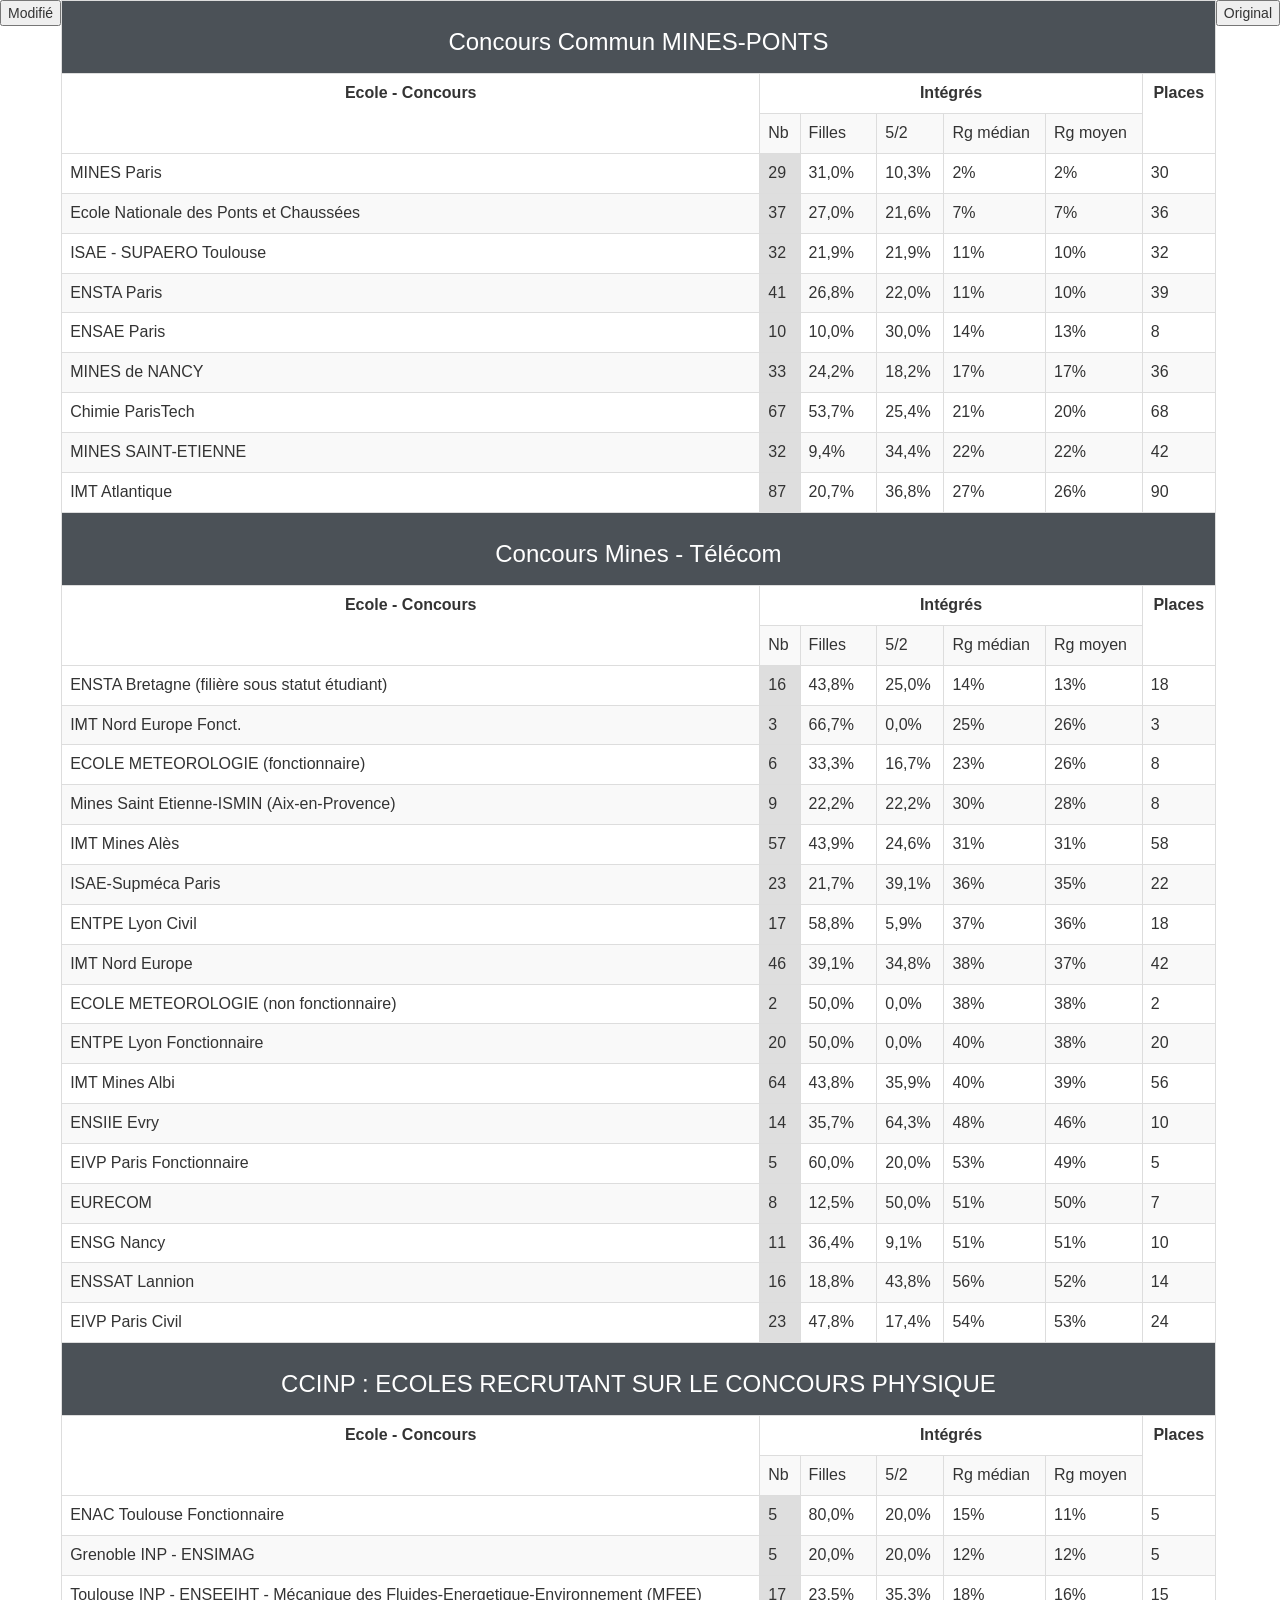
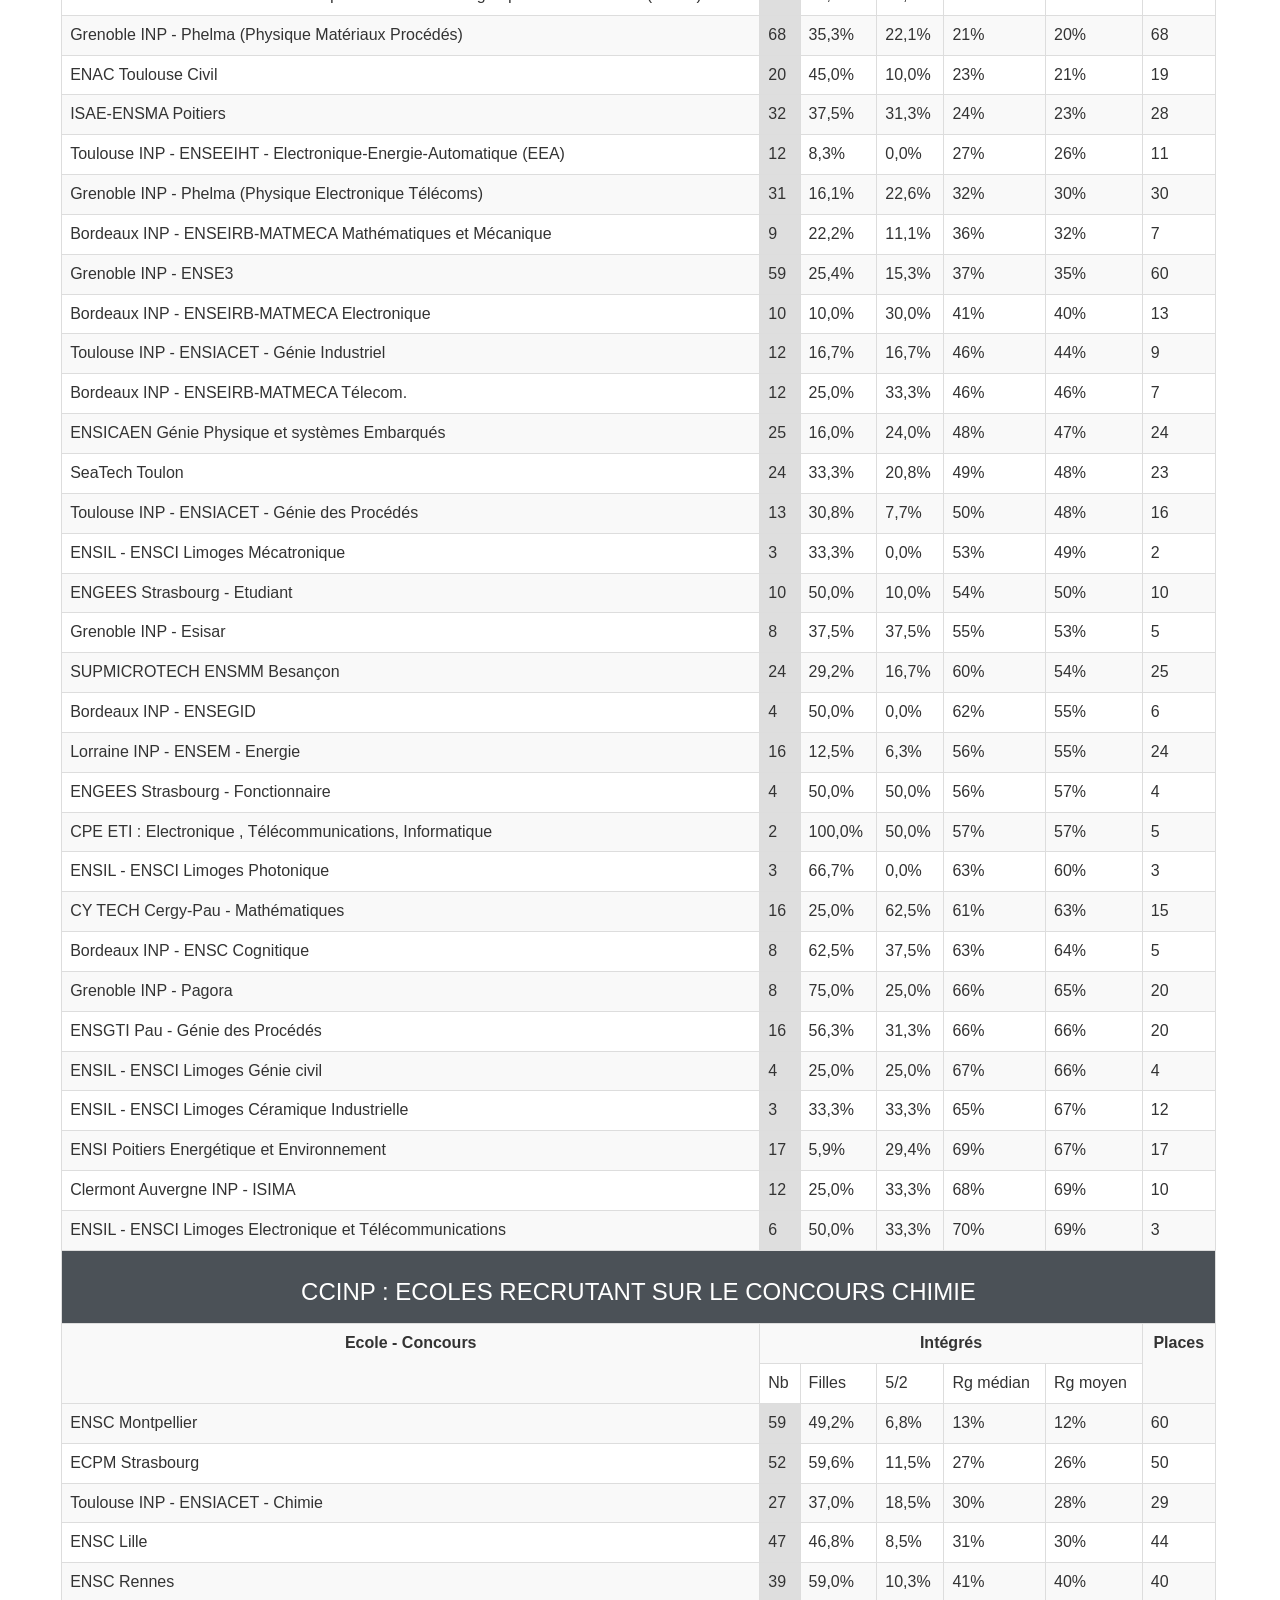
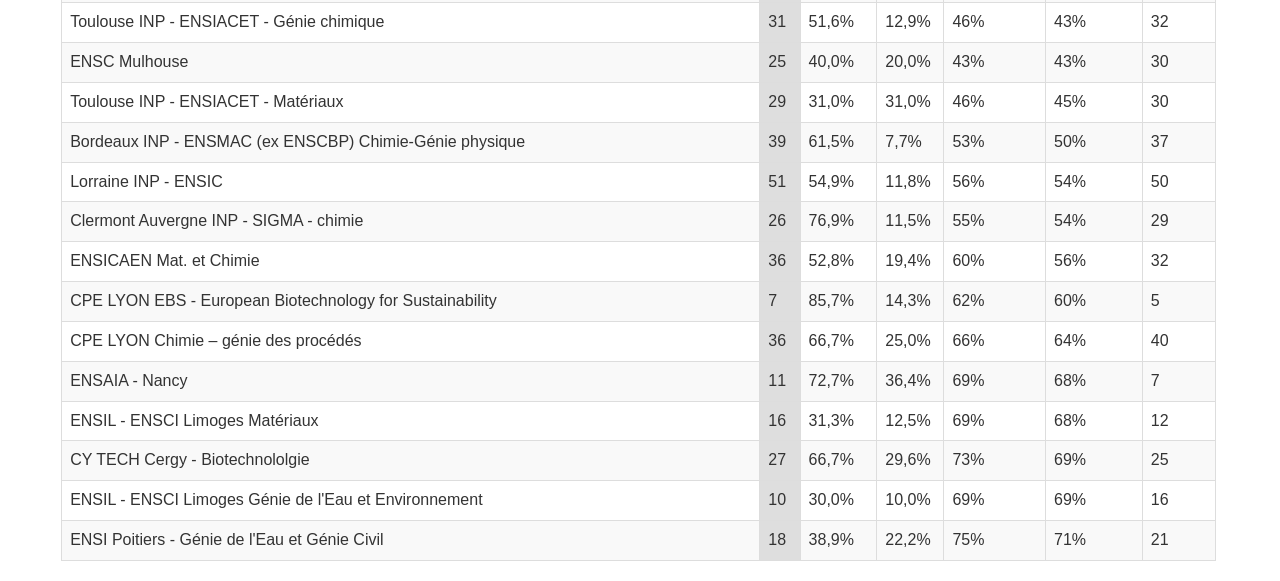
==== commit 80d6b4eb: "Add files via upload" ====
--- a/index.html
+++ b/index.html
@@ -19,6 +19,24 @@
         </style>
     </head>
     <body>
+        <div class="header-main-div">
+            <div class="header-divs" style="float: left">
+                <button
+                    class="header-buttons"
+                    onclick="document.location = 'index.html'"
+                >
+                    Modifié
+                </button>
+            </div>
+            <div class="header-divs" style="float: right">
+                <button
+                    class="header-buttons"
+                    onclick="document.location = 'index_before_change.html'"
+                >
+                    Original
+                </button>
+            </div>
+        </div>
         <div class="tab-content table-responsive">
             <table class="table table-striped table-bordered table-hover">
                 <tbody>
@@ -56,8 +74,8 @@
                         <td class="nb">29</td>
                         <td>31,0%</td>
                         <td>10,3%</td>
-<td>2%</td>
-<td>2%</td>
+                        <td>2%</td>
+                        <td>2%</td>
                         <td>30</td>
                     </tr>
                     <tr>
@@ -75,8 +93,8 @@
                         <td class="nb">37</td>
                         <td>27,0%</td>
                         <td>21,6%</td>
-<td>7%</td>
-<td>7%</td>
+                        <td>7%</td>
+                        <td>7%</td>
                         <td>36</td>
                     </tr>
                     <tr>
@@ -94,8 +112,8 @@
                         <td class="nb">32</td>
                         <td>21,9%</td>
                         <td>21,9%</td>
-<td>11%</td>
-<td>10%</td>
+                        <td>11%</td>
+                        <td>10%</td>
                         <td>32</td>
                     </tr>
                     <tr>
@@ -113,28 +131,9 @@
                         <td class="nb">41</td>
                         <td>26,8%</td>
                         <td>22,0%</td>
-<td>11%</td>
-<td>10%</td>
+                        <td>11%</td>
+                        <td>10%</td>
                         <td>39</td>
-                    </tr>
-                    <tr>
-                        <td
-                            class="tdAvecBarreNoireAGauche"
-                            data-cec_ord="190"
-                            data-con_cod="167"
-                            data-eco_cod="268"
-                            data-opc_cod="0"
-                            data-rgc_cod="3"
-                            data-rgc_ord="5"
-                        >
-                            TELECOM Paris
-                        </td>
-                        <td class="nb">25</td>
-                        <td>32,0%</td>
-                        <td>28,0%</td>
-<td>13%</td>
-<td>13%</td>
-                        <td>26</td>
                     </tr>
                     <tr>
                         <td
@@ -151,47 +150,9 @@
                         <td class="nb">10</td>
                         <td>10,0%</td>
                         <td>30,0%</td>
-<td>14%</td>
-<td>13%</td>
+                        <td>14%</td>
+                        <td>13%</td>
                         <td>8</td>
-                    </tr>
-                    <tr>
-                        <td
-                            class="tdAvecBarreNoireAGauche"
-                            data-cec_ord="36"
-                            data-con_cod="167"
-                            data-eco_cod="78"
-                            data-opc_cod="0"
-                            data-rgc_cod="3"
-                            data-rgc_ord="5"
-                        >
-                            ENSTA Paris - apprentissage
-                        </td>
-                        <td class="nb">1</td>
-                        <td>0,0%</td>
-                        <td>100,0%</td>
-<td>14%</td>
-<td>14%</td>
-                        <td>2</td>
-                    </tr>
-                    <tr>
-                        <td
-                            class="tdAvecBarreNoireAGauche"
-                            data-cec_ord="190"
-                            data-con_cod="167"
-                            data-eco_cod="299"
-                            data-opc_cod="0"
-                            data-rgc_cod="3"
-                            data-rgc_ord="5"
-                        >
-                            TELECOM Paris - Apprentissage
-                        </td>
-                        <td class="nb">1</td>
-                        <td>0,0%</td>
-                        <td>100,0%</td>
-<td>16%</td>
-<td>16%</td>
-                        <td>1</td>
                     </tr>
                     <tr>
                         <td
@@ -208,8 +169,8 @@
                         <td class="nb">33</td>
                         <td>24,2%</td>
                         <td>18,2%</td>
-<td>17%</td>
-<td>17%</td>
+                        <td>17%</td>
+                        <td>17%</td>
                         <td>36</td>
                     </tr>
                     <tr>
@@ -227,8 +188,8 @@
                         <td class="nb">67</td>
                         <td>53,7%</td>
                         <td>25,4%</td>
-<td>21%</td>
-<td>20%</td>
+                        <td>21%</td>
+                        <td>20%</td>
                         <td>68</td>
                     </tr>
                     <tr>
@@ -246,8 +207,8 @@
                         <td class="nb">32</td>
                         <td>9,4%</td>
                         <td>34,4%</td>
-<td>22%</td>
-<td>22%</td>
+                        <td>22%</td>
+                        <td>22%</td>
                         <td>42</td>
                     </tr>
                     <tr>
@@ -265,8 +226,8 @@
                         <td class="nb">87</td>
                         <td>20,7%</td>
                         <td>36,8%</td>
-<td>27%</td>
-<td>26%</td>
+                        <td>27%</td>
+                        <td>26%</td>
                         <td>90</td>
                     </tr>
 
@@ -304,47 +265,9 @@
                         <td class="nb">16</td>
                         <td>43,8%</td>
                         <td>25,0%</td>
-<td>14%</td>
-<td>13%</td>
+                        <td>14%</td>
+                        <td>13%</td>
                         <td>18</td>
-                    </tr>
-                    <tr>
-                        <td
-                            class="tdAvecBarreNoireAGauche"
-                            data-cec_ord="225"
-                            data-con_cod="20"
-                            data-eco_cod="118"
-                            data-opc_cod="0"
-                            data-rgc_cod="15"
-                            data-rgc_ord="6"
-                        >
-                            ENSTA Bretagne (filière sous statut IETA - Direction Générale de l'Armement)
-                        </td>
-                        <td class="nb">8</td>
-                        <td>37,5%</td>
-                        <td>25,0%</td>
-<td>17%</td>
-<td>17%</td>
-                        <td>9</td>
-                    </tr>
-                    <tr>
-                        <td
-                            class="tdAvecBarreNoireAGauche"
-                            data-cec_ord="580"
-                            data-con_cod="169"
-                            data-eco_cod="85"
-                            data-opc_cod="0"
-                            data-rgc_cod="15"
-                            data-rgc_ord="6"
-                        >
-                            TELECOM SudParis
-                        </td>
-                        <td class="nb">45</td>
-                        <td>17,8%</td>
-                        <td>62,2%</td>
-<td>23%</td>
-<td>22%</td>
-                        <td>42</td>
                     </tr>
                     <tr>
                         <td
@@ -361,8 +284,8 @@
                         <td class="nb">3</td>
                         <td>66,7%</td>
                         <td>0,0%</td>
-<td>25%</td>
-<td>26%</td>
+                        <td>25%</td>
+                        <td>26%</td>
                         <td>3</td>
                     </tr>
                     <tr>
@@ -380,8 +303,8 @@
                         <td class="nb">6</td>
                         <td>33,3%</td>
                         <td>16,7%</td>
-<td>23%</td>
-<td>26%</td>
+                        <td>23%</td>
+                        <td>26%</td>
                         <td>8</td>
                     </tr>
                     <tr>
@@ -394,13 +317,13 @@
                             data-rgc_cod="15"
                             data-rgc_ord="6"
                         >
-                            Mines Saint Etienne-ISMIN
+                            Mines Saint Etienne-ISMIN (Aix-en-Provence)
                         </td>
                         <td class="nb">9</td>
                         <td>22,2%</td>
                         <td>22,2%</td>
-<td>30%</td>
-<td>28%</td>
+                        <td>30%</td>
+                        <td>28%</td>
                         <td>8</td>
                     </tr>
                     <tr>
@@ -418,8 +341,8 @@
                         <td class="nb">57</td>
                         <td>43,9%</td>
                         <td>24,6%</td>
-<td>31%</td>
-<td>31%</td>
+                        <td>31%</td>
+                        <td>31%</td>
                         <td>58</td>
                     </tr>
                     <tr>
@@ -437,8 +360,8 @@
                         <td class="nb">23</td>
                         <td>21,7%</td>
                         <td>39,1%</td>
-<td>36%</td>
-<td>35%</td>
+                        <td>36%</td>
+                        <td>35%</td>
                         <td>22</td>
                     </tr>
                     <tr>
@@ -456,8 +379,8 @@
                         <td class="nb">17</td>
                         <td>58,8%</td>
                         <td>5,9%</td>
-<td>37%</td>
-<td>36%</td>
+                        <td>37%</td>
+                        <td>36%</td>
                         <td>18</td>
                     </tr>
                     <tr>
@@ -475,8 +398,8 @@
                         <td class="nb">46</td>
                         <td>39,1%</td>
                         <td>34,8%</td>
-<td>38%</td>
-<td>37%</td>
+                        <td>38%</td>
+                        <td>37%</td>
                         <td>42</td>
                     </tr>
                     <tr>
@@ -494,8 +417,8 @@
                         <td class="nb">2</td>
                         <td>50,0%</td>
                         <td>0,0%</td>
-<td>38%</td>
-<td>38%</td>
+                        <td>38%</td>
+                        <td>38%</td>
                         <td>2</td>
                     </tr>
                     <tr>
@@ -513,8 +436,8 @@
                         <td class="nb">20</td>
                         <td>50,0%</td>
                         <td>0,0%</td>
-<td>40%</td>
-<td>38%</td>
+                        <td>40%</td>
+                        <td>38%</td>
                         <td>20</td>
                     </tr>
                     <tr>
@@ -532,47 +455,9 @@
                         <td class="nb">64</td>
                         <td>43,8%</td>
                         <td>35,9%</td>
-<td>40%</td>
-<td>39%</td>
+                        <td>40%</td>
+                        <td>39%</td>
                         <td>56</td>
-                    </tr>
-                    <tr>
-                        <td
-                            class="tdAvecBarreNoireAGauche"
-                            data-cec_ord="520"
-                            data-con_cod="169"
-                            data-eco_cod="50"
-                            data-opc_cod="0"
-                            data-rgc_cod="15"
-                            data-rgc_ord="6"
-                        >
-                            Télécom Physique Strasbourg TI-Santé
-                        </td>
-                        <td class="nb">4</td>
-                        <td>100,0%</td>
-                        <td>0,0%</td>
-<td>40%</td>
-<td>40%</td>
-                        <td>8</td>
-                    </tr>
-                    <tr>
-                        <td
-                            class="tdAvecBarreNoireAGauche"
-                            data-cec_ord="480"
-                            data-con_cod="169"
-                            data-eco_cod="132"
-                            data-opc_cod="0"
-                            data-rgc_cod="15"
-                            data-rgc_ord="6"
-                        >
-                            TELECOM Nancy
-                        </td>
-                        <td class="nb">4</td>
-                        <td>25,0%</td>
-                        <td>0,0%</td>
-<td>43%</td>
-<td>41%</td>
-                        <td>4</td>
                     </tr>
                     <tr>
                         <td
@@ -589,28 +474,9 @@
                         <td class="nb">14</td>
                         <td>35,7%</td>
                         <td>64,3%</td>
-<td>48%</td>
-<td>46%</td>
+                        <td>48%</td>
+                        <td>46%</td>
                         <td>10</td>
-                    </tr>
-                    <tr>
-                        <td
-                            class="tdAvecBarreNoireAGauche"
-                            data-cec_ord="85"
-                            data-con_cod="169"
-                            data-eco_cod="131"
-                            data-opc_cod="0"
-                            data-rgc_cod="15"
-                            data-rgc_ord="6"
-                        >
-                            ENSG-Géomatique Marne la Vallée
-                        </td>
-                        <td class="nb">2</td>
-                        <td>0,0%</td>
-                        <td>50,0%</td>
-<td>46%</td>
-<td>46%</td>
-                        <td>3</td>
                     </tr>
                     <tr>
                         <td
@@ -627,8 +493,8 @@
                         <td class="nb">5</td>
                         <td>60,0%</td>
                         <td>20,0%</td>
-<td>53%</td>
-<td>49%</td>
+                        <td>53%</td>
+                        <td>49%</td>
                         <td>5</td>
                     </tr>
                     <tr>
@@ -646,8 +512,8 @@
                         <td class="nb">8</td>
                         <td>12,5%</td>
                         <td>50,0%</td>
-<td>51%</td>
-<td>50%</td>
+                        <td>51%</td>
+                        <td>50%</td>
                         <td>7</td>
                     </tr>
                     <tr>
@@ -665,28 +531,9 @@
                         <td class="nb">11</td>
                         <td>36,4%</td>
                         <td>9,1%</td>
-<td>51%</td>
-<td>51%</td>
+                        <td>51%</td>
+                        <td>51%</td>
                         <td>10</td>
-                    </tr>
-                    <tr>
-                        <td
-                            class="tdAvecBarreNoireAGauche"
-                            data-cec_ord="550"
-                            data-con_cod="169"
-                            data-eco_cod="174"
-                            data-opc_cod="0"
-                            data-rgc_cod="15"
-                            data-rgc_ord="6"
-                        >
-                            TELECOM St Etienne
-                        </td>
-                        <td class="nb">13</td>
-                        <td>23,1%</td>
-                        <td>15,4%</td>
-<td>52%</td>
-<td>51%</td>
-                        <td>13</td>
                     </tr>
                     <tr>
                         <td
@@ -703,28 +550,9 @@
                         <td class="nb">16</td>
                         <td>18,8%</td>
                         <td>43,8%</td>
-<td>56%</td>
-<td>52%</td>
+                        <td>56%</td>
+                        <td>52%</td>
                         <td>14</td>
-                    </tr>
-                    <tr>
-                        <td
-                            class="tdAvecBarreNoireAGauche"
-                            data-cec_ord="125"
-                            data-con_cod="566"
-                            data-eco_cod="206"
-                            data-opc_cod="0"
-                            data-rgc_cod="15"
-                            data-rgc_ord="6"
-                        >
-                            ENSG-Géomatique Marne la Vallée Fonctionnaire
-                        </td>
-                        <td class="nb">2</td>
-                        <td>50,0%</td>
-                        <td>0,0%</td>
-<td>52%</td>
-<td>52%</td>
-                        <td>3</td>
                     </tr>
                     <tr>
                         <td
@@ -741,34 +569,15 @@
                         <td class="nb">23</td>
                         <td>47,8%</td>
                         <td>17,4%</td>
-<td>54%</td>
-<td>53%</td>
+                        <td>54%</td>
+                        <td>53%</td>
                         <td>24</td>
                     </tr>
-                    <tr>
-                        <td
-                            class="tdAvecBarreNoireAGauche"
-                            data-cec_ord="435"
-                            data-con_cod="169"
-                            data-eco_cod="226"
-                            data-opc_cod="0"
-                            data-rgc_cod="15"
-                            data-rgc_ord="6"
-                        >
-                            Institut Mines-Télécom Business School (IMT-BS)
-                        </td>
-                        <td class="nb">4</td>
-                        <td>50,0%</td>
-                        <td>50,0%</td>
-<td>56%</td>
-<td>55%</td>
-                        <td>9</td>
-                    </tr>
-
                     <tr>
                         <th class="regroupement" colspan="7">
                             <h3 class="text-center" id="rg26">
-                                CCINP : ECOLES RECRUTANT SUR LE CONCOURS PHYSIQUE
+                                CCINP : ECOLES RECRUTANT SUR LE CONCOURS
+                                PHYSIQUE
                             </h3>
                         </th>
                     </tr>
@@ -799,8 +608,8 @@
                         <td class="nb">5</td>
                         <td>80,0%</td>
                         <td>20,0%</td>
-<td>15%</td>
-<td>11%</td>
+                        <td>15%</td>
+                        <td>11%</td>
                         <td>5</td>
                     </tr>
                     <tr>
@@ -818,8 +627,8 @@
                         <td class="nb">5</td>
                         <td>20,0%</td>
                         <td>20,0%</td>
-<td>12%</td>
-<td>12%</td>
+                        <td>12%</td>
+                        <td>12%</td>
                         <td>5</td>
                     </tr>
                     <tr>
@@ -832,13 +641,14 @@
                             data-rgc_cod="26"
                             data-rgc_ord="8"
                         >
-                            Toulouse INP - ENSEEIHT - Mécanique des Fluides-Energetique-Environnement (MFEE)
+                            Toulouse INP - ENSEEIHT - Mécanique des
+                            Fluides-Energetique-Environnement (MFEE)
                         </td>
                         <td class="nb">17</td>
                         <td>23,5%</td>
                         <td>35,3%</td>
-<td>18%</td>
-<td>16%</td>
+                        <td>18%</td>
+                        <td>16%</td>
                         <td>15</td>
                     </tr>
                     <tr>
@@ -856,8 +666,8 @@
                         <td class="nb">68</td>
                         <td>35,3%</td>
                         <td>22,1%</td>
-<td>21%</td>
-<td>20%</td>
+                        <td>21%</td>
+                        <td>20%</td>
                         <td>68</td>
                     </tr>
                     <tr>
@@ -875,8 +685,8 @@
                         <td class="nb">20</td>
                         <td>45,0%</td>
                         <td>10,0%</td>
-<td>23%</td>
-<td>21%</td>
+                        <td>23%</td>
+                        <td>21%</td>
                         <td>19</td>
                     </tr>
                     <tr>
@@ -894,8 +704,8 @@
                         <td class="nb">32</td>
                         <td>37,5%</td>
                         <td>31,3%</td>
-<td>24%</td>
-<td>23%</td>
+                        <td>24%</td>
+                        <td>23%</td>
                         <td>28</td>
                     </tr>
                     <tr>
@@ -908,56 +718,19 @@
                             data-rgc_cod="26"
                             data-rgc_ord="8"
                         >
-                            Toulouse INP - ENSEEIHT - Electronique-Energie-Automatique (EEA)
+                            Toulouse INP - ENSEEIHT -
+                            Electronique-Energie-Automatique (EEA)
                         </td>
                         <td class="nb">12</td>
                         <td>8,3%</td>
                         <td>0,0%</td>
-<td>27%</td>
-<td>26%</td>
+                        <td>27%</td>
+                        <td>26%</td>
                         <td>11</td>
                     </tr>
                     <tr>
                         <td
                             class="tdAvecBarreNoireAGauche"
-                            data-cec_ord="200"
-                            data-con_cod="12"
-                            data-eco_cod="34"
-                            data-opc_cod="0"
-                            data-rgc_cod="26"
-                            data-rgc_ord="8"
-                        >
-                            Toulouse INP - ENSEEIHT - Sciences du Numérique
-                        </td>
-                        <td class="nb">10</td>
-                        <td>20,0%</td>
-                        <td>40,0%</td>
-<td>27%</td>
-<td>27%</td>
-                        <td>10</td>
-                    </tr>
-                    <tr>
-                        <td
-                            class="tdAvecBarreNoireAGauche"
-                            data-cec_ord="75"
-                            data-con_cod="12"
-                            data-eco_cod="225"
-                            data-opc_cod="0"
-                            data-rgc_cod="26"
-                            data-rgc_ord="8"
-                        >
-                            ENSAI Rennes Civil
-                        </td>
-                        <td class="nb">5</td>
-                        <td>0,0%</td>
-                        <td>60,0%</td>
-<td>32%</td>
-<td>30%</td>
-                        <td>5</td>
-                    </tr>
-                    <tr>
-                        <td
-                            class="tdAvecBarreNoireAGauche"
                             data-cec_ord="150"
                             data-con_cod="12"
                             data-eco_cod="9"
@@ -965,37 +738,19 @@
                             data-rgc_cod="26"
                             data-rgc_ord="8"
                         >
-                            Grenoble INP - Phelma (Physique Electronique Télécoms)
+                            Grenoble INP - Phelma (Physique Electronique
+                            Télécoms)
                         </td>
                         <td class="nb">31</td>
                         <td>16,1%</td>
                         <td>22,6%</td>
-<td>32%</td>
-<td>30%</td>
+                        <td>32%</td>
+                        <td>30%</td>
                         <td>30</td>
                     </tr>
                     <tr>
                         <td
                             class="tdAvecBarreNoireAGauche"
-                            data-cec_ord="185"
-                            data-con_cod="12"
-                            data-eco_cod="30"
-                            data-opc_cod="0"
-                            data-rgc_cod="26"
-                            data-rgc_ord="8"
-                        >
-                            TELECOM PHYSIQUE Strasbourg
-                        </td>
-                        <td class="nb">27</td>
-                        <td>44,4%</td>
-                        <td>14,8%</td>
-<td>34%</td>
-<td>31%</td>
-                        <td>30</td>
-                    </tr>
-                    <tr>
-                        <td
-                            class="tdAvecBarreNoireAGauche"
                             data-cec_ord="20"
                             data-con_cod="12"
                             data-eco_cod="223"
@@ -1003,13 +758,14 @@
                             data-rgc_cod="26"
                             data-rgc_ord="8"
                         >
-                            Bordeaux INP - ENSEIRB-MATMECA Mathématiques et Mécanique
+                            Bordeaux INP - ENSEIRB-MATMECA Mathématiques et
+                            Mécanique
                         </td>
                         <td class="nb">9</td>
                         <td>22,2%</td>
                         <td>11,1%</td>
-<td>36%</td>
-<td>32%</td>
+                        <td>36%</td>
+                        <td>32%</td>
                         <td>7</td>
                     </tr>
                     <tr>
@@ -1027,28 +783,9 @@
                         <td class="nb">59</td>
                         <td>25,4%</td>
                         <td>15,3%</td>
-<td>37%</td>
-<td>35%</td>
+                        <td>37%</td>
+                        <td>35%</td>
                         <td>60</td>
-                    </tr>
-                    <tr>
-                        <td
-                            class="tdAvecBarreNoireAGauche"
-                            data-cec_ord="15"
-                            data-con_cod="12"
-                            data-eco_cod="4"
-                            data-opc_cod="0"
-                            data-rgc_cod="26"
-                            data-rgc_ord="8"
-                        >
-                            Bordeaux INP - ENSEIRB-MATMECA Informatique
-                        </td>
-                        <td class="nb">2</td>
-                        <td>50,0%</td>
-                        <td>0,0%</td>
-<td>37%</td>
-<td>37%</td>
-                        <td>3</td>
                     </tr>
                     <tr>
                         <td
@@ -1065,8 +802,8 @@
                         <td class="nb">10</td>
                         <td>10,0%</td>
                         <td>30,0%</td>
-<td>41%</td>
-<td>40%</td>
+                        <td>41%</td>
+                        <td>40%</td>
                         <td>13</td>
                     </tr>
                     <tr>
@@ -1084,28 +821,9 @@
                         <td class="nb">12</td>
                         <td>16,7%</td>
                         <td>16,7%</td>
-<td>46%</td>
-<td>44%</td>
+                        <td>46%</td>
+                        <td>44%</td>
                         <td>9</td>
-                    </tr>
-                    <tr>
-                        <td
-                            class="tdAvecBarreNoireAGauche"
-                            data-cec_ord="80"
-                            data-con_cod="12"
-                            data-eco_cod="228"
-                            data-opc_cod="0"
-                            data-rgc_cod="26"
-                            data-rgc_ord="8"
-                        >
-                            ENSAI Rennes Fonctionnaire (Attaché INSEE)
-                        </td>
-                        <td class="nb">4</td>
-                        <td>50,0%</td>
-                        <td>25,0%</td>
-<td>44%</td>
-<td>44%</td>
-                        <td>4</td>
                     </tr>
                     <tr>
                         <td
@@ -1122,8 +840,8 @@
                         <td class="nb">12</td>
                         <td>25,0%</td>
                         <td>33,3%</td>
-<td>46%</td>
-<td>46%</td>
+                        <td>46%</td>
+                        <td>46%</td>
                         <td>7</td>
                     </tr>
                     <tr>
@@ -1141,8 +859,8 @@
                         <td class="nb">25</td>
                         <td>16,0%</td>
                         <td>24,0%</td>
-<td>48%</td>
-<td>47%</td>
+                        <td>48%</td>
+                        <td>47%</td>
                         <td>24</td>
                     </tr>
                     <tr>
@@ -1160,8 +878,8 @@
                         <td class="nb">24</td>
                         <td>33,3%</td>
                         <td>20,8%</td>
-<td>49%</td>
-<td>48%</td>
+                        <td>49%</td>
+                        <td>48%</td>
                         <td>23</td>
                     </tr>
                     <tr>
@@ -1179,8 +897,8 @@
                         <td class="nb">13</td>
                         <td>30,8%</td>
                         <td>7,7%</td>
-<td>50%</td>
-<td>48%</td>
+                        <td>50%</td>
+                        <td>48%</td>
                         <td>16</td>
                     </tr>
                     <tr>
@@ -1198,8 +916,8 @@
                         <td class="nb">3</td>
                         <td>33,3%</td>
                         <td>0,0%</td>
-<td>53%</td>
-<td>49%</td>
+                        <td>53%</td>
+                        <td>49%</td>
                         <td>2</td>
                     </tr>
                     <tr>
@@ -1217,8 +935,8 @@
                         <td class="nb">10</td>
                         <td>50,0%</td>
                         <td>10,0%</td>
-<td>54%</td>
-<td>50%</td>
+                        <td>54%</td>
+                        <td>50%</td>
                         <td>10</td>
                     </tr>
                     <tr>
@@ -1236,8 +954,8 @@
                         <td class="nb">8</td>
                         <td>37,5%</td>
                         <td>37,5%</td>
-<td>55%</td>
-<td>53%</td>
+                        <td>55%</td>
+                        <td>53%</td>
                         <td>5</td>
                     </tr>
                     <tr>
@@ -1255,8 +973,8 @@
                         <td class="nb">24</td>
                         <td>29,2%</td>
                         <td>16,7%</td>
-<td>60%</td>
-<td>54%</td>
+                        <td>60%</td>
+                        <td>54%</td>
                         <td>25</td>
                     </tr>
                     <tr>
@@ -1274,8 +992,8 @@
                         <td class="nb">4</td>
                         <td>50,0%</td>
                         <td>0,0%</td>
-<td>62%</td>
-<td>55%</td>
+                        <td>62%</td>
+                        <td>55%</td>
                         <td>6</td>
                     </tr>
                     <tr>
@@ -1293,8 +1011,8 @@
                         <td class="nb">16</td>
                         <td>12,5%</td>
                         <td>6,3%</td>
-<td>56%</td>
-<td>55%</td>
+                        <td>56%</td>
+                        <td>55%</td>
                         <td>24</td>
                     </tr>
                     <tr>
@@ -1312,32 +1030,13 @@
                         <td class="nb">4</td>
                         <td>50,0%</td>
                         <td>50,0%</td>
-<td>56%</td>
-<td>57%</td>
+                        <td>56%</td>
+                        <td>57%</td>
                         <td>4</td>
                     </tr>
                     <tr>
                         <td
                             class="tdAvecBarreNoireAGauche"
-                            data-cec_ord="100"
-                            data-con_cod="12"
-                            data-eco_cod="6"
-                            data-opc_cod="0"
-                            data-rgc_cod="26"
-                            data-rgc_ord="8"
-                        >
-                            ENSICAEN Informatique
-                        </td>
-                        <td class="nb">10</td>
-                        <td>20,0%</td>
-                        <td>20,0%</td>
-<td>57%</td>
-<td>57%</td>
-                        <td>8</td>
-                    </tr>
-                    <tr>
-                        <td
-                            class="tdAvecBarreNoireAGauche"
                             data-cec_ord="35"
                             data-con_cod="12"
                             data-eco_cod="41"
@@ -1345,13 +1044,14 @@
                             data-rgc_cod="26"
                             data-rgc_ord="8"
                         >
-                            CPE ETI : Electronique , Télécommunications, Informatique
+                            CPE ETI : Electronique , Télécommunications,
+                            Informatique
                         </td>
                         <td class="nb">2</td>
                         <td>100,0%</td>
                         <td>50,0%</td>
-<td>57%</td>
-<td>57%</td>
+                        <td>57%</td>
+                        <td>57%</td>
                         <td>5</td>
                     </tr>
                     <tr>
@@ -1369,8 +1069,8 @@
                         <td class="nb">3</td>
                         <td>66,7%</td>
                         <td>0,0%</td>
-<td>63%</td>
-<td>60%</td>
+                        <td>63%</td>
+                        <td>60%</td>
                         <td>3</td>
                     </tr>
                     <tr>
@@ -1388,47 +1088,9 @@
                         <td class="nb">16</td>
                         <td>25,0%</td>
                         <td>62,5%</td>
-<td>61%</td>
-<td>63%</td>
+                        <td>61%</td>
+                        <td>63%</td>
                         <td>15</td>
-                    </tr>
-                    <tr>
-                        <td
-                            class="tdAvecBarreNoireAGauche"
-                            data-cec_ord="50"
-                            data-con_cod="12"
-                            data-eco_cod="270"
-                            data-opc_cod="0"
-                            data-rgc_cod="26"
-                            data-rgc_ord="8"
-                        >
-                            ENGEES Strasbourg - Apprenti
-                        </td>
-                        <td class="nb">3</td>
-                        <td>0,0%</td>
-                        <td>0,0%</td>
-<td>69%</td>
-<td>63%</td>
-                        <td>2</td>
-                    </tr>
-                    <tr>
-                        <td
-                            class="tdAvecBarreNoireAGauche"
-                            data-cec_ord="170"
-                            data-con_cod="12"
-                            data-eco_cod="90"
-                            data-opc_cod="0"
-                            data-rgc_cod="26"
-                            data-rgc_ord="8"
-                        >
-                            Lorraine INP - ENSEM - Spécialité des systèmes numériques
-                        </td>
-                        <td class="nb">4</td>
-                        <td>50,0%</td>
-                        <td>0,0%</td>
-<td>64%</td>
-<td>64%</td>
-                        <td>5</td>
                     </tr>
                     <tr>
                         <td
@@ -1445,8 +1107,8 @@
                         <td class="nb">8</td>
                         <td>62,5%</td>
                         <td>37,5%</td>
-<td>63%</td>
-<td>64%</td>
+                        <td>63%</td>
+                        <td>64%</td>
                         <td>5</td>
                     </tr>
                     <tr>
@@ -1464,8 +1126,8 @@
                         <td class="nb">8</td>
                         <td>75,0%</td>
                         <td>25,0%</td>
-<td>66%</td>
-<td>65%</td>
+                        <td>66%</td>
+                        <td>65%</td>
                         <td>20</td>
                     </tr>
                     <tr>
@@ -1483,8 +1145,8 @@
                         <td class="nb">16</td>
                         <td>56,3%</td>
                         <td>31,3%</td>
-<td>66%</td>
-<td>66%</td>
+                        <td>66%</td>
+                        <td>66%</td>
                         <td>20</td>
                     </tr>
                     <tr>
@@ -1502,8 +1164,8 @@
                         <td class="nb">4</td>
                         <td>25,0%</td>
                         <td>25,0%</td>
-<td>67%</td>
-<td>66%</td>
+                        <td>67%</td>
+                        <td>66%</td>
                         <td>4</td>
                     </tr>
                     <tr>
@@ -1521,8 +1183,8 @@
                         <td class="nb">3</td>
                         <td>33,3%</td>
                         <td>33,3%</td>
-<td>65%</td>
-<td>67%</td>
+                        <td>65%</td>
+                        <td>67%</td>
                         <td>12</td>
                     </tr>
                     <tr>
@@ -1540,28 +1202,9 @@
                         <td class="nb">17</td>
                         <td>5,9%</td>
                         <td>29,4%</td>
-<td>69%</td>
-<td>67%</td>
+                        <td>69%</td>
+                        <td>67%</td>
                         <td>17</td>
-                    </tr>
-                    <tr>
-                        <td
-                            class="tdAvecBarreNoireAGauche"
-                            data-cec_ord="40"
-                            data-con_cod="12"
-                            data-eco_cod="121"
-                            data-opc_cod="0"
-                            data-rgc_cod="26"
-                            data-rgc_ord="8"
-                        >
-                            CY TECH Cergy-Pau - Informatique
-                        </td>
-                        <td class="nb">9</td>
-                        <td>22,2%</td>
-                        <td>22,2%</td>
-<td>70%</td>
-<td>67%</td>
-                        <td>10</td>
                     </tr>
                     <tr>
                         <td
@@ -1578,8 +1221,8 @@
                         <td class="nb">12</td>
                         <td>25,0%</td>
                         <td>33,3%</td>
-<td>68%</td>
-<td>69%</td>
+                        <td>68%</td>
+                        <td>69%</td>
                         <td>10</td>
                     </tr>
                     <tr>
@@ -1592,13 +1235,14 @@
                             data-rgc_cod="26"
                             data-rgc_ord="8"
                         >
-                            ENSIL - ENSCI Limoges Electronique et Télécommunications
+                            ENSIL - ENSCI Limoges Electronique et
+                            Télécommunications
                         </td>
                         <td class="nb">6</td>
                         <td>50,0%</td>
                         <td>33,3%</td>
-<td>70%</td>
-<td>69%</td>
+                        <td>70%</td>
+                        <td>69%</td>
                         <td>3</td>
                     </tr>
 
@@ -1624,25 +1268,6 @@
                     <tr>
                         <td
                             class="tdAvecBarreNoireAGauche"
-                            data-cec_ord="160"
-                            data-con_cod="13"
-                            data-eco_cod="241"
-                            data-opc_cod="0"
-                            data-rgc_cod="31"
-                            data-rgc_ord="9"
-                        >
-                            ONIRIS VetAgrobio Nantes - Cursus alimentation
-                        </td>
-                        <td class="nb">0</td>
-                        <td>0,0%</td>
-                        <td>0,0%</td>
-<td>0%</td>
-<td>0%</td>
-                        <td>3</td>
-                    </tr>
-                    <tr>
-                        <td
-                            class="tdAvecBarreNoireAGauche"
                             data-cec_ord="45"
                             data-con_cod="13"
                             data-eco_cod="19"
@@ -1655,28 +1280,9 @@
                         <td class="nb">59</td>
                         <td>49,2%</td>
                         <td>6,8%</td>
-<td>13%</td>
-<td>12%</td>
+                        <td>13%</td>
+                        <td>12%</td>
                         <td>60</td>
-                    </tr>
-                    <tr>
-                        <td
-                            class="tdAvecBarreNoireAGauche"
-                            data-cec_ord="25"
-                            data-con_cod="13"
-                            data-eco_cod="141"
-                            data-opc_cod="0"
-                            data-rgc_cod="31"
-                            data-rgc_ord="9"
-                        >
-                            ECPM - ESBS Strasbourg - CHEMBIOTECH
-                        </td>
-                        <td class="nb">6</td>
-                        <td>83,3%</td>
-                        <td>16,7%</td>
-<td>19%</td>
-<td>18%</td>
-                        <td>8</td>
                     </tr>
                     <tr>
                         <td
@@ -1693,8 +1299,8 @@
                         <td class="nb">52</td>
                         <td>59,6%</td>
                         <td>11,5%</td>
-<td>27%</td>
-<td>26%</td>
+                        <td>27%</td>
+                        <td>26%</td>
                         <td>50</td>
                     </tr>
                     <tr>
@@ -1712,8 +1318,8 @@
                         <td class="nb">27</td>
                         <td>37,0%</td>
                         <td>18,5%</td>
-<td>30%</td>
-<td>28%</td>
+                        <td>30%</td>
+                        <td>28%</td>
                         <td>29</td>
                     </tr>
                     <tr>
@@ -1731,8 +1337,8 @@
                         <td class="nb">47</td>
                         <td>46,8%</td>
                         <td>8,5%</td>
-<td>31%</td>
-<td>30%</td>
+                        <td>31%</td>
+                        <td>30%</td>
                         <td>44</td>
                     </tr>
                     <tr>
@@ -1750,8 +1356,8 @@
                         <td class="nb">39</td>
                         <td>59,0%</td>
                         <td>10,3%</td>
-<td>41%</td>
-<td>40%</td>
+                        <td>41%</td>
+                        <td>40%</td>
                         <td>40</td>
                     </tr>
                     <tr>
@@ -1769,8 +1375,8 @@
                         <td class="nb">31</td>
                         <td>51,6%</td>
                         <td>12,9%</td>
-<td>46%</td>
-<td>43%</td>
+                        <td>46%</td>
+                        <td>43%</td>
                         <td>32</td>
                     </tr>
                     <tr>
@@ -1788,8 +1394,8 @@
                         <td class="nb">25</td>
                         <td>40,0%</td>
                         <td>20,0%</td>
-<td>43%</td>
-<td>43%</td>
+                        <td>43%</td>
+                        <td>43%</td>
                         <td>30</td>
                     </tr>
                     <tr>
@@ -1807,8 +1413,8 @@
                         <td class="nb">29</td>
                         <td>31,0%</td>
                         <td>31,0%</td>
-<td>46%</td>
-<td>45%</td>
+                        <td>46%</td>
+                        <td>45%</td>
                         <td>30</td>
                     </tr>
                     <tr>
@@ -1821,33 +1427,15 @@
                             data-rgc_cod="31"
                             data-rgc_ord="9"
                         >
-                            Bordeaux INP - ENSMAC (ex ENSCBP) Chimie-Génie physique
+                            Bordeaux INP - ENSMAC (ex ENSCBP) Chimie-Génie
+                            physique
                         </td>
                         <td class="nb">39</td>
                         <td>61,5%</td>
                         <td>7,7%</td>
-<td>53%</td>
-<td>50%</td>
+                        <td>53%</td>
+                        <td>50%</td>
                         <td>37</td>
-                    </tr>
-                    <tr>
-                        <td
-                            class="tdAvecBarreNoireAGauche"
-                            data-cec_ord="5"
-                            data-con_cod="13"
-                            data-eco_cod="239"
-                            data-opc_cod="0"
-                            data-rgc_cod="31"
-                            data-rgc_ord="9"
-                        >
-                            Bordeaux Sciences Agro
-                        </td>
-                        <td class="nb">6</td>
-                        <td>33,3%</td>
-                        <td>16,7%</td>
-<td>61%</td>
-<td>52%</td>
-                        <td>4</td>
                     </tr>
                     <tr>
                         <td
@@ -1864,8 +1452,8 @@
                         <td class="nb">51</td>
                         <td>54,9%</td>
                         <td>11,8%</td>
-<td>56%</td>
-<td>54%</td>
+                        <td>56%</td>
+                        <td>54%</td>
                         <td>50</td>
                     </tr>
                     <tr>
@@ -1883,8 +1471,8 @@
                         <td class="nb">26</td>
                         <td>76,9%</td>
                         <td>11,5%</td>
-<td>55%</td>
-<td>54%</td>
+                        <td>55%</td>
+                        <td>54%</td>
                         <td>29</td>
                     </tr>
                     <tr>
@@ -1902,8 +1490,8 @@
                         <td class="nb">36</td>
                         <td>52,8%</td>
                         <td>19,4%</td>
-<td>60%</td>
-<td>56%</td>
+                        <td>60%</td>
+                        <td>56%</td>
                         <td>32</td>
                     </tr>
                     <tr>
@@ -1916,33 +1504,15 @@
                             data-rgc_cod="31"
                             data-rgc_ord="9"
                         >
-                            CPE LYON EBS - European Biotechnology for Sustainability
+                            CPE LYON EBS - European Biotechnology for
+                            Sustainability
                         </td>
                         <td class="nb">7</td>
                         <td>85,7%</td>
                         <td>14,3%</td>
-<td>62%</td>
-<td>60%</td>
+                        <td>62%</td>
+                        <td>60%</td>
                         <td>5</td>
-                    </tr>
-                    <tr>
-                        <td
-                            class="tdAvecBarreNoireAGauche"
-                            data-cec_ord="70"
-                            data-con_cod="13"
-                            data-eco_cod="236"
-                            data-opc_cod="0"
-                            data-rgc_cod="31"
-                            data-rgc_ord="9"
-                        >
-                            Institut Agro-Dijon - Cursus ingénieur, spécialité agroalimentaire (cursus en alimentation durable)
-                        </td>
-                        <td class="nb">5</td>
-                        <td>40,0%</td>
-                        <td>0,0%</td>
-<td>74%</td>
-<td>61%</td>
-                        <td>4</td>
                     </tr>
                     <tr>
                         <td
@@ -1959,8 +1529,8 @@
                         <td class="nb">36</td>
                         <td>66,7%</td>
                         <td>25,0%</td>
-<td>66%</td>
-<td>64%</td>
+                        <td>66%</td>
+                        <td>64%</td>
                         <td>40</td>
                     </tr>
                     <tr>
@@ -1978,8 +1548,8 @@
                         <td class="nb">11</td>
                         <td>72,7%</td>
                         <td>36,4%</td>
-<td>69%</td>
-<td>68%</td>
+                        <td>69%</td>
+                        <td>68%</td>
                         <td>7</td>
                     </tr>
                     <tr>
@@ -1997,8 +1567,8 @@
                         <td class="nb">16</td>
                         <td>31,3%</td>
                         <td>12,5%</td>
-<td>69%</td>
-<td>68%</td>
+                        <td>69%</td>
+                        <td>68%</td>
                         <td>12</td>
                     </tr>
                     <tr>
@@ -2016,8 +1586,8 @@
                         <td class="nb">27</td>
                         <td>66,7%</td>
                         <td>29,6%</td>
-<td>73%</td>
-<td>69%</td>
+                        <td>73%</td>
+                        <td>69%</td>
                         <td>25</td>
                     </tr>
                     <tr>
@@ -2030,13 +1600,14 @@
                             data-rgc_cod="31"
                             data-rgc_ord="9"
                         >
-                            ENSIL - ENSCI Limoges Génie de l'Eau et Environnement
+                            ENSIL - ENSCI Limoges Génie de l'Eau et
+                            Environnement
                         </td>
                         <td class="nb">10</td>
                         <td>30,0%</td>
                         <td>10,0%</td>
-<td>69%</td>
-<td>69%</td>
+                        <td>69%</td>
+                        <td>69%</td>
                         <td>16</td>
                     </tr>
                     <tr>
@@ -2054,8 +1625,8 @@
                         <td class="nb">18</td>
                         <td>38,9%</td>
                         <td>22,2%</td>
-<td>75%</td>
-<td>71%</td>
+                        <td>75%</td>
+                        <td>71%</td>
                         <td>21</td>
                     </tr>
                 </tbody>
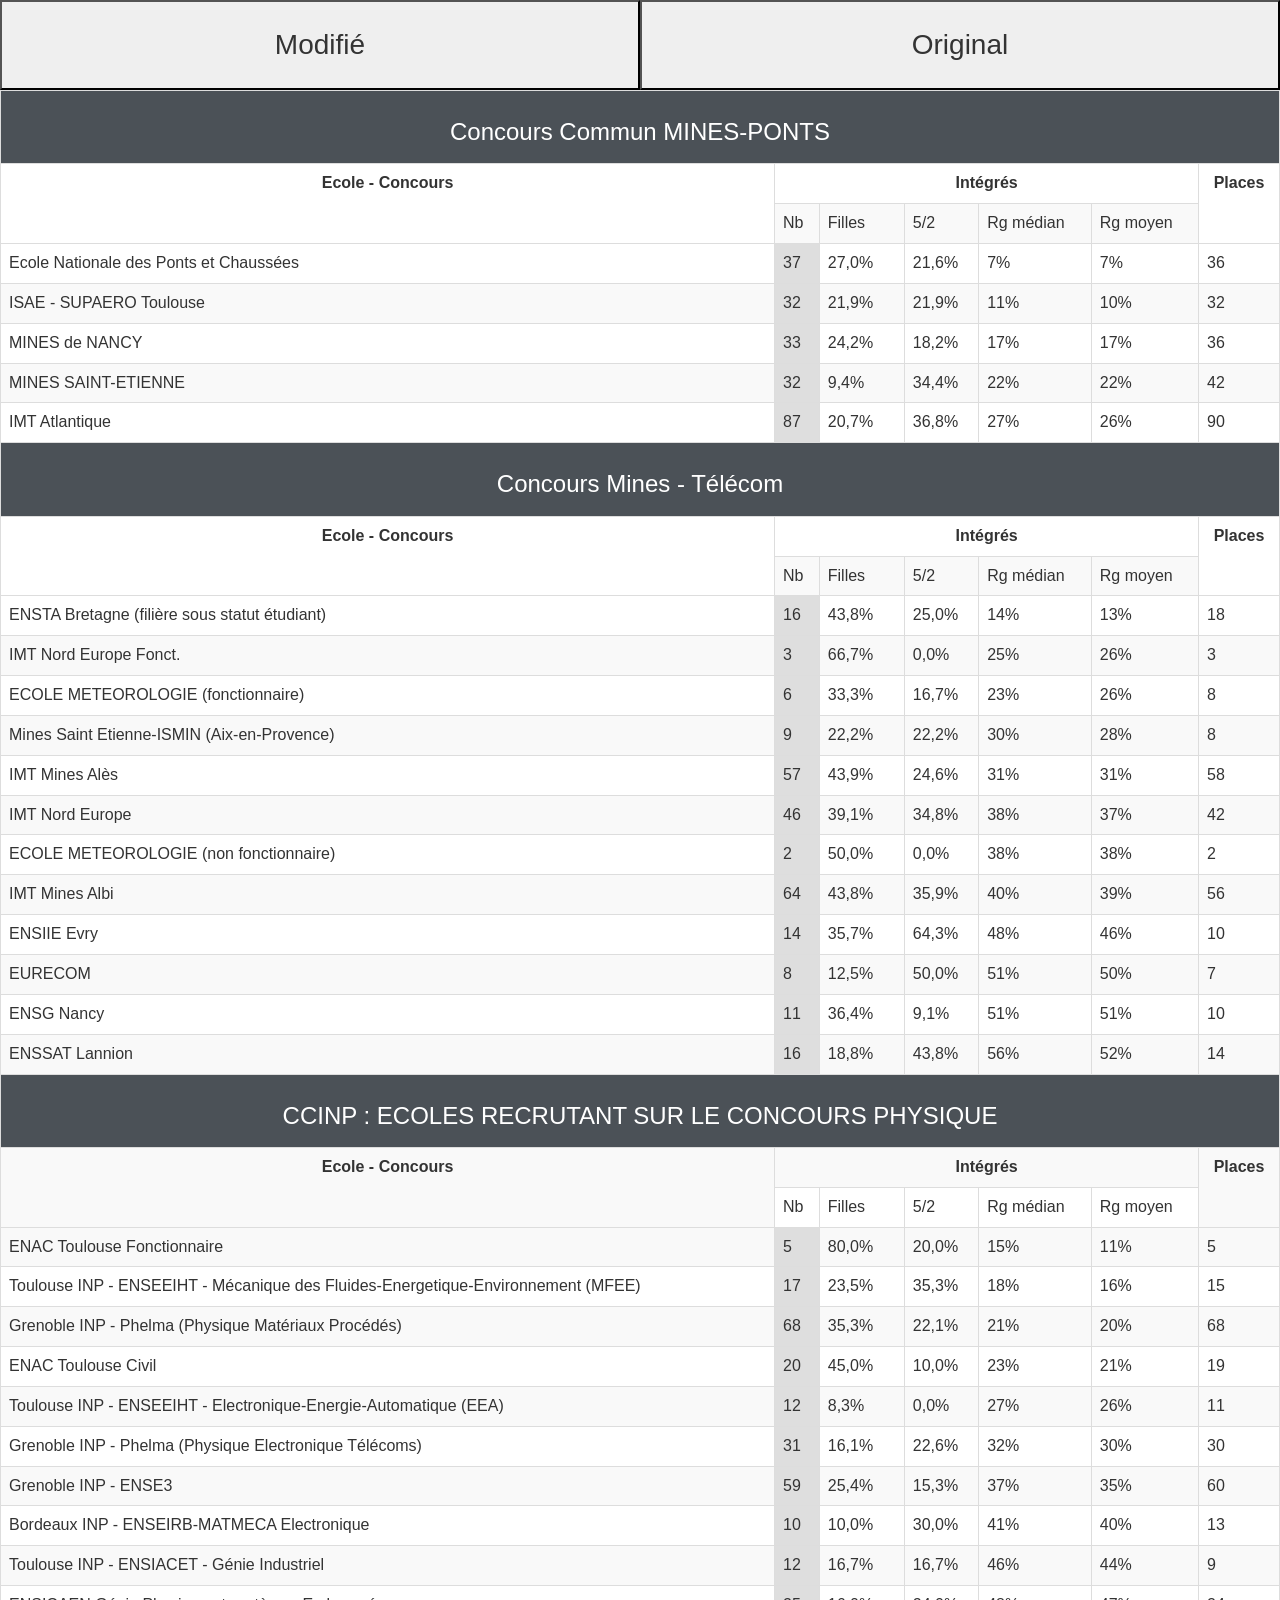
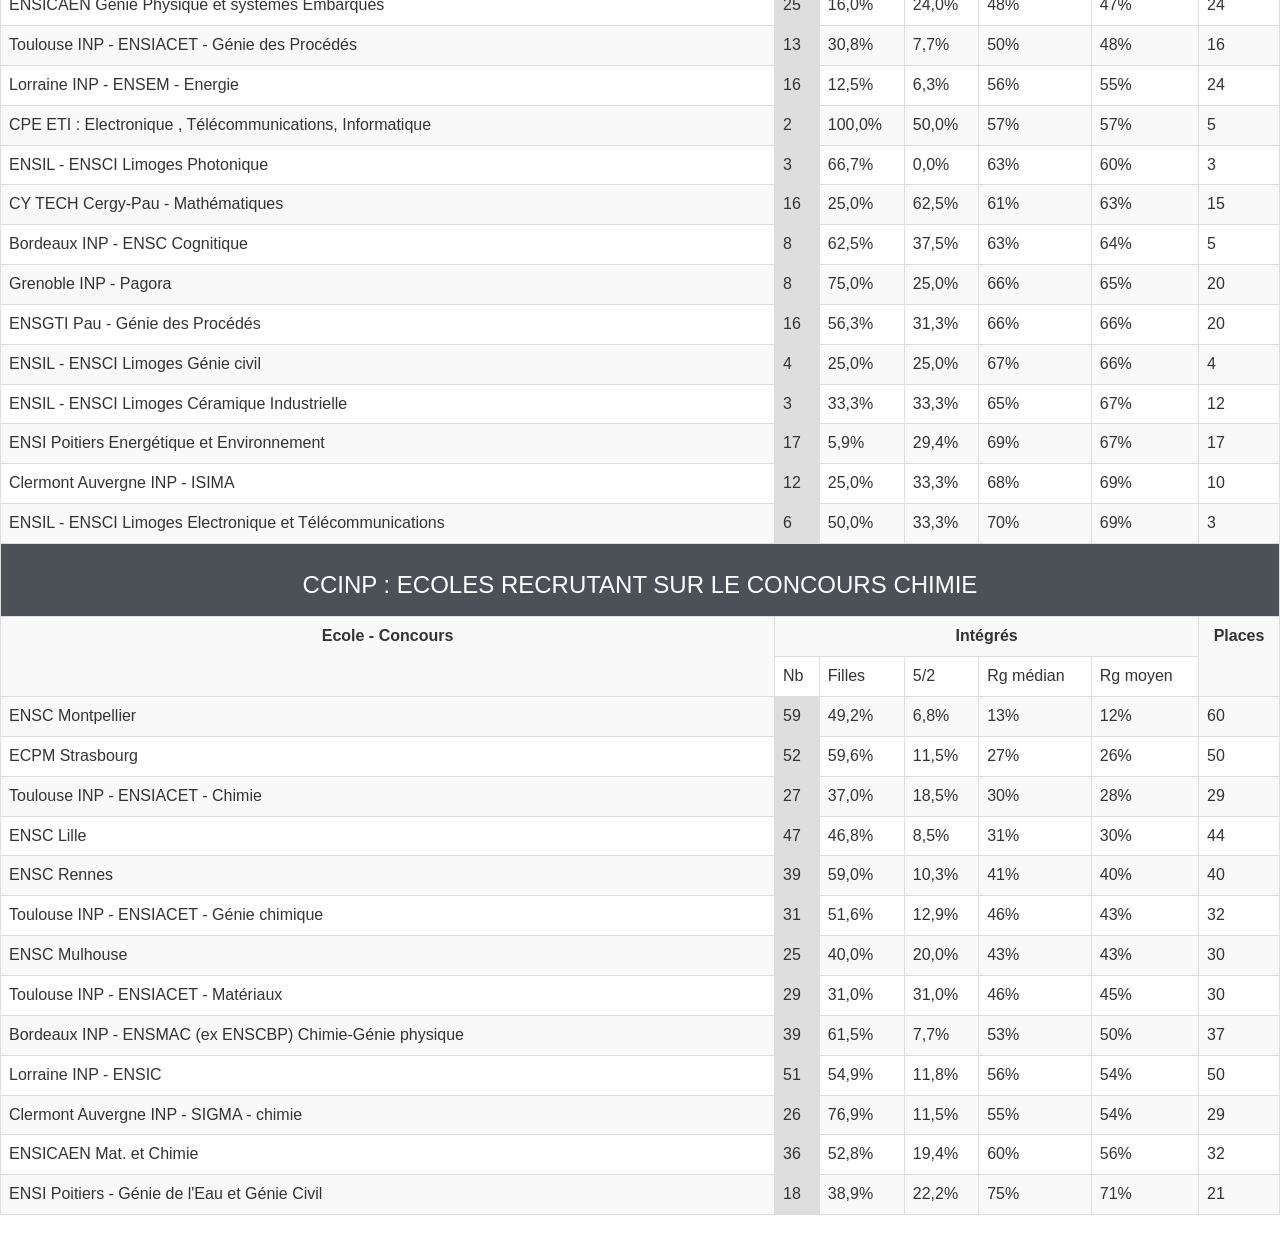
==== commit 1fb72080: "Add files via upload" ====
--- a/index.html
+++ b/index.html
@@ -62,25 +62,6 @@
                     <tr>
                         <td
                             class="tdAvecBarreNoireAGauche"
-                            data-cec_ord="160"
-                            data-con_cod="167"
-                            data-eco_cod="74"
-                            data-opc_cod="0"
-                            data-rgc_cod="3"
-                            data-rgc_ord="5"
-                        >
-                            MINES Paris
-                        </td>
-                        <td class="nb">29</td>
-                        <td>31,0%</td>
-                        <td>10,3%</td>
-                        <td>2%</td>
-                        <td>2%</td>
-                        <td>30</td>
-                    </tr>
-                    <tr>
-                        <td
-                            class="tdAvecBarreNoireAGauche"
                             data-cec_ord="180"
                             data-con_cod="167"
                             data-eco_cod="70"
@@ -119,44 +100,6 @@
                     <tr>
                         <td
                             class="tdAvecBarreNoireAGauche"
-                            data-cec_ord="35"
-                            data-con_cod="167"
-                            data-eco_cod="72"
-                            data-opc_cod="0"
-                            data-rgc_cod="3"
-                            data-rgc_ord="5"
-                        >
-                            ENSTA Paris
-                        </td>
-                        <td class="nb">41</td>
-                        <td>26,8%</td>
-                        <td>22,0%</td>
-                        <td>11%</td>
-                        <td>10%</td>
-                        <td>39</td>
-                    </tr>
-                    <tr>
-                        <td
-                            class="tdAvecBarreNoireAGauche"
-                            data-cec_ord="20"
-                            data-con_cod="167"
-                            data-eco_cod="224"
-                            data-opc_cod="0"
-                            data-rgc_cod="3"
-                            data-rgc_ord="5"
-                        >
-                            ENSAE Paris
-                        </td>
-                        <td class="nb">10</td>
-                        <td>10,0%</td>
-                        <td>30,0%</td>
-                        <td>14%</td>
-                        <td>13%</td>
-                        <td>8</td>
-                    </tr>
-                    <tr>
-                        <td
-                            class="tdAvecBarreNoireAGauche"
                             data-cec_ord="115"
                             data-con_cod="167"
                             data-eco_cod="76"
@@ -176,25 +119,6 @@
                     <tr>
                         <td
                             class="tdAvecBarreNoireAGauche"
-                            data-cec_ord="300"
-                            data-con_cod="167"
-                            data-eco_cod="24"
-                            data-opc_cod="0"
-                            data-rgc_cod="3"
-                            data-rgc_ord="5"
-                        >
-                            Chimie ParisTech
-                        </td>
-                        <td class="nb">67</td>
-                        <td>53,7%</td>
-                        <td>25,4%</td>
-                        <td>21%</td>
-                        <td>20%</td>
-                        <td>68</td>
-                    </tr>
-                    <tr>
-                        <td
-                            class="tdAvecBarreNoireAGauche"
                             data-cec_ord="130"
                             data-con_cod="167"
                             data-eco_cod="75"
@@ -348,44 +272,6 @@
                     <tr>
                         <td
                             class="tdAvecBarreNoireAGauche"
-                            data-cec_ord="75"
-                            data-con_cod="169"
-                            data-eco_cod="29"
-                            data-opc_cod="0"
-                            data-rgc_cod="15"
-                            data-rgc_ord="6"
-                        >
-                            ISAE-Supméca Paris
-                        </td>
-                        <td class="nb">23</td>
-                        <td>21,7%</td>
-                        <td>39,1%</td>
-                        <td>36%</td>
-                        <td>35%</td>
-                        <td>22</td>
-                    </tr>
-                    <tr>
-                        <td
-                            class="tdAvecBarreNoireAGauche"
-                            data-cec_ord="260"
-                            data-con_cod="169"
-                            data-eco_cod="92"
-                            data-opc_cod="0"
-                            data-rgc_cod="15"
-                            data-rgc_ord="6"
-                        >
-                            ENTPE Lyon Civil
-                        </td>
-                        <td class="nb">17</td>
-                        <td>58,8%</td>
-                        <td>5,9%</td>
-                        <td>37%</td>
-                        <td>36%</td>
-                        <td>18</td>
-                    </tr>
-                    <tr>
-                        <td
-                            class="tdAvecBarreNoireAGauche"
                             data-cec_ord="400"
                             data-con_cod="169"
                             data-eco_cod="212"
@@ -424,25 +310,6 @@
                     <tr>
                         <td
                             class="tdAvecBarreNoireAGauche"
-                            data-cec_ord="275"
-                            data-con_cod="566"
-                            data-eco_cod="126"
-                            data-opc_cod="0"
-                            data-rgc_cod="15"
-                            data-rgc_ord="6"
-                        >
-                            ENTPE Lyon Fonctionnaire
-                        </td>
-                        <td class="nb">20</td>
-                        <td>50,0%</td>
-                        <td>0,0%</td>
-                        <td>40%</td>
-                        <td>38%</td>
-                        <td>20</td>
-                    </tr>
-                    <tr>
-                        <td
-                            class="tdAvecBarreNoireAGauche"
                             data-cec_ord="345"
                             data-con_cod="169"
                             data-eco_cod="210"
@@ -481,25 +348,6 @@
                     <tr>
                         <td
                             class="tdAvecBarreNoireAGauche"
-                            data-cec_ord="55"
-                            data-con_cod="566"
-                            data-eco_cod="209"
-                            data-opc_cod="0"
-                            data-rgc_cod="15"
-                            data-rgc_ord="6"
-                        >
-                            EIVP Paris Fonctionnaire
-                        </td>
-                        <td class="nb">5</td>
-                        <td>60,0%</td>
-                        <td>20,0%</td>
-                        <td>53%</td>
-                        <td>49%</td>
-                        <td>5</td>
-                    </tr>
-                    <tr>
-                        <td
-                            class="tdAvecBarreNoireAGauche"
                             data-cec_ord="305"
                             data-con_cod="169"
                             data-eco_cod="592"
@@ -555,25 +403,6 @@
                         <td>14</td>
                     </tr>
                     <tr>
-                        <td
-                            class="tdAvecBarreNoireAGauche"
-                            data-cec_ord="40"
-                            data-con_cod="169"
-                            data-eco_cod="196"
-                            data-opc_cod="0"
-                            data-rgc_cod="15"
-                            data-rgc_ord="6"
-                        >
-                            EIVP Paris Civil
-                        </td>
-                        <td class="nb">23</td>
-                        <td>47,8%</td>
-                        <td>17,4%</td>
-                        <td>54%</td>
-                        <td>53%</td>
-                        <td>24</td>
-                    </tr>
-                    <tr>
                         <th class="regroupement" colspan="7">
                             <h3 class="text-center" id="rg26">
                                 CCINP : ECOLES RECRUTANT SUR LE CONCOURS
@@ -615,25 +444,6 @@
                     <tr>
                         <td
                             class="tdAvecBarreNoireAGauche"
-                            data-cec_ord="135"
-                            data-con_cod="12"
-                            data-eco_cod="13"
-                            data-opc_cod="0"
-                            data-rgc_cod="26"
-                            data-rgc_ord="8"
-                        >
-                            Grenoble INP - ENSIMAG
-                        </td>
-                        <td class="nb">5</td>
-                        <td>20,0%</td>
-                        <td>20,0%</td>
-                        <td>12%</td>
-                        <td>12%</td>
-                        <td>5</td>
-                    </tr>
-                    <tr>
-                        <td
-                            class="tdAvecBarreNoireAGauche"
                             data-cec_ord="195"
                             data-con_cod="12"
                             data-eco_cod="35"
@@ -692,25 +502,6 @@
                     <tr>
                         <td
                             class="tdAvecBarreNoireAGauche"
-                            data-cec_ord="160"
-                            data-con_cod="12"
-                            data-eco_cod="27"
-                            data-opc_cod="0"
-                            data-rgc_cod="26"
-                            data-rgc_ord="8"
-                        >
-                            ISAE-ENSMA Poitiers
-                        </td>
-                        <td class="nb">32</td>
-                        <td>37,5%</td>
-                        <td>31,3%</td>
-                        <td>24%</td>
-                        <td>23%</td>
-                        <td>28</td>
-                    </tr>
-                    <tr>
-                        <td
-                            class="tdAvecBarreNoireAGauche"
                             data-cec_ord="190"
                             data-con_cod="12"
                             data-eco_cod="33"
@@ -751,26 +542,6 @@
                     <tr>
                         <td
                             class="tdAvecBarreNoireAGauche"
-                            data-cec_ord="20"
-                            data-con_cod="12"
-                            data-eco_cod="223"
-                            data-opc_cod="0"
-                            data-rgc_cod="26"
-                            data-rgc_ord="8"
-                        >
-                            Bordeaux INP - ENSEIRB-MATMECA Mathématiques et
-                            Mécanique
-                        </td>
-                        <td class="nb">9</td>
-                        <td>22,2%</td>
-                        <td>11,1%</td>
-                        <td>36%</td>
-                        <td>32%</td>
-                        <td>7</td>
-                    </tr>
-                    <tr>
-                        <td
-                            class="tdAvecBarreNoireAGauche"
                             data-cec_ord="130"
                             data-con_cod="12"
                             data-eco_cod="11"
@@ -828,25 +599,6 @@
                     <tr>
                         <td
                             class="tdAvecBarreNoireAGauche"
-                            data-cec_ord="25"
-                            data-con_cod="12"
-                            data-eco_cod="43"
-                            data-opc_cod="0"
-                            data-rgc_cod="26"
-                            data-rgc_ord="8"
-                        >
-                            Bordeaux INP - ENSEIRB-MATMECA Télecom.
-                        </td>
-                        <td class="nb">12</td>
-                        <td>25,0%</td>
-                        <td>33,3%</td>
-                        <td>46%</td>
-                        <td>46%</td>
-                        <td>7</td>
-                    </tr>
-                    <tr>
-                        <td
-                            class="tdAvecBarreNoireAGauche"
                             data-cec_ord="95"
                             data-con_cod="12"
                             data-eco_cod="46"
@@ -866,25 +618,6 @@
                     <tr>
                         <td
                             class="tdAvecBarreNoireAGauche"
-                            data-cec_ord="175"
-                            data-con_cod="12"
-                            data-eco_cod="42"
-                            data-opc_cod="0"
-                            data-rgc_cod="26"
-                            data-rgc_ord="8"
-                        >
-                            SeaTech Toulon
-                        </td>
-                        <td class="nb">24</td>
-                        <td>33,3%</td>
-                        <td>20,8%</td>
-                        <td>49%</td>
-                        <td>48%</td>
-                        <td>23</td>
-                    </tr>
-                    <tr>
-                        <td
-                            class="tdAvecBarreNoireAGauche"
                             data-cec_ord="205"
                             data-con_cod="12"
                             data-eco_cod="259"
@@ -904,101 +637,6 @@
                     <tr>
                         <td
                             class="tdAvecBarreNoireAGauche"
-                            data-cec_ord="120"
-                            data-con_cod="12"
-                            data-eco_cod="155"
-                            data-opc_cod="0"
-                            data-rgc_cod="26"
-                            data-rgc_ord="8"
-                        >
-                            ENSIL - ENSCI Limoges Mécatronique
-                        </td>
-                        <td class="nb">3</td>
-                        <td>33,3%</td>
-                        <td>0,0%</td>
-                        <td>53%</td>
-                        <td>49%</td>
-                        <td>2</td>
-                    </tr>
-                    <tr>
-                        <td
-                            class="tdAvecBarreNoireAGauche"
-                            data-cec_ord="55"
-                            data-con_cod="12"
-                            data-eco_cod="244"
-                            data-opc_cod="0"
-                            data-rgc_cod="26"
-                            data-rgc_ord="8"
-                        >
-                            ENGEES Strasbourg - Etudiant
-                        </td>
-                        <td class="nb">10</td>
-                        <td>50,0%</td>
-                        <td>10,0%</td>
-                        <td>54%</td>
-                        <td>50%</td>
-                        <td>10</td>
-                    </tr>
-                    <tr>
-                        <td
-                            class="tdAvecBarreNoireAGauche"
-                            data-cec_ord="140"
-                            data-con_cod="12"
-                            data-eco_cod="44"
-                            data-opc_cod="0"
-                            data-rgc_cod="26"
-                            data-rgc_ord="8"
-                        >
-                            Grenoble INP - Esisar
-                        </td>
-                        <td class="nb">8</td>
-                        <td>37,5%</td>
-                        <td>37,5%</td>
-                        <td>55%</td>
-                        <td>53%</td>
-                        <td>5</td>
-                    </tr>
-                    <tr>
-                        <td
-                            class="tdAvecBarreNoireAGauche"
-                            data-cec_ord="180"
-                            data-con_cod="12"
-                            data-eco_cod="2"
-                            data-opc_cod="0"
-                            data-rgc_cod="26"
-                            data-rgc_ord="8"
-                        >
-                            SUPMICROTECH ENSMM Besançon
-                        </td>
-                        <td class="nb">24</td>
-                        <td>29,2%</td>
-                        <td>16,7%</td>
-                        <td>60%</td>
-                        <td>54%</td>
-                        <td>25</td>
-                    </tr>
-                    <tr>
-                        <td
-                            class="tdAvecBarreNoireAGauche"
-                            data-cec_ord="5"
-                            data-con_cod="12"
-                            data-eco_cod="687"
-                            data-opc_cod="0"
-                            data-rgc_cod="26"
-                            data-rgc_ord="8"
-                        >
-                            Bordeaux INP - ENSEGID
-                        </td>
-                        <td class="nb">4</td>
-                        <td>50,0%</td>
-                        <td>0,0%</td>
-                        <td>62%</td>
-                        <td>55%</td>
-                        <td>6</td>
-                    </tr>
-                    <tr>
-                        <td
-                            class="tdAvecBarreNoireAGauche"
                             data-cec_ord="165"
                             data-con_cod="12"
                             data-eco_cod="22"
@@ -1018,25 +656,6 @@
                     <tr>
                         <td
                             class="tdAvecBarreNoireAGauche"
-                            data-cec_ord="60"
-                            data-con_cod="12"
-                            data-eco_cod="243"
-                            data-opc_cod="0"
-                            data-rgc_cod="26"
-                            data-rgc_ord="8"
-                        >
-                            ENGEES Strasbourg - Fonctionnaire
-                        </td>
-                        <td class="nb">4</td>
-                        <td>50,0%</td>
-                        <td>50,0%</td>
-                        <td>56%</td>
-                        <td>57%</td>
-                        <td>4</td>
-                    </tr>
-                    <tr>
-                        <td
-                            class="tdAvecBarreNoireAGauche"
                             data-cec_ord="35"
                             data-con_cod="12"
                             data-eco_cod="41"
@@ -1497,122 +1116,6 @@
                     <tr>
                         <td
                             class="tdAvecBarreNoireAGauche"
-                            data-cec_ord="15"
-                            data-con_cod="13"
-                            data-eco_cod="414"
-                            data-opc_cod="0"
-                            data-rgc_cod="31"
-                            data-rgc_ord="9"
-                        >
-                            CPE LYON EBS - European Biotechnology for
-                            Sustainability
-                        </td>
-                        <td class="nb">7</td>
-                        <td>85,7%</td>
-                        <td>14,3%</td>
-                        <td>62%</td>
-                        <td>60%</td>
-                        <td>5</td>
-                    </tr>
-                    <tr>
-                        <td
-                            class="tdAvecBarreNoireAGauche"
-                            data-cec_ord="15"
-                            data-con_cod="13"
-                            data-eco_cod="17"
-                            data-opc_cod="0"
-                            data-rgc_cod="31"
-                            data-rgc_ord="9"
-                        >
-                            CPE LYON Chimie – génie des procédés
-                        </td>
-                        <td class="nb">36</td>
-                        <td>66,7%</td>
-                        <td>25,0%</td>
-                        <td>66%</td>
-                        <td>64%</td>
-                        <td>40</td>
-                    </tr>
-                    <tr>
-                        <td
-                            class="tdAvecBarreNoireAGauche"
-                            data-cec_ord="35"
-                            data-con_cod="13"
-                            data-eco_cod="233"
-                            data-opc_cod="0"
-                            data-rgc_cod="31"
-                            data-rgc_ord="9"
-                        >
-                            ENSAIA - Nancy
-                        </td>
-                        <td class="nb">11</td>
-                        <td>72,7%</td>
-                        <td>36,4%</td>
-                        <td>69%</td>
-                        <td>68%</td>
-                        <td>7</td>
-                    </tr>
-                    <tr>
-                        <td
-                            class="tdAvecBarreNoireAGauche"
-                            data-cec_ord="15"
-                            data-con_cod="13"
-                            data-eco_cod="144"
-                            data-opc_cod="0"
-                            data-rgc_cod="31"
-                            data-rgc_ord="9"
-                        >
-                            ENSIL - ENSCI Limoges Matériaux
-                        </td>
-                        <td class="nb">16</td>
-                        <td>31,3%</td>
-                        <td>12,5%</td>
-                        <td>69%</td>
-                        <td>68%</td>
-                        <td>12</td>
-                    </tr>
-                    <tr>
-                        <td
-                            class="tdAvecBarreNoireAGauche"
-                            data-cec_ord="20"
-                            data-con_cod="13"
-                            data-eco_cod="285"
-                            data-opc_cod="0"
-                            data-rgc_cod="31"
-                            data-rgc_ord="9"
-                        >
-                            CY TECH Cergy - Biotechnololgie
-                        </td>
-                        <td class="nb">27</td>
-                        <td>66,7%</td>
-                        <td>29,6%</td>
-                        <td>73%</td>
-                        <td>69%</td>
-                        <td>25</td>
-                    </tr>
-                    <tr>
-                        <td
-                            class="tdAvecBarreNoireAGauche"
-                            data-cec_ord="5"
-                            data-con_cod="13"
-                            data-eco_cod="190"
-                            data-opc_cod="0"
-                            data-rgc_cod="31"
-                            data-rgc_ord="9"
-                        >
-                            ENSIL - ENSCI Limoges Génie de l'Eau et
-                            Environnement
-                        </td>
-                        <td class="nb">10</td>
-                        <td>30,0%</td>
-                        <td>10,0%</td>
-                        <td>69%</td>
-                        <td>69%</td>
-                        <td>16</td>
-                    </tr>
-                    <tr>
-                        <td
-                            class="tdAvecBarreNoireAGauche"
                             data-cec_ord="60"
                             data-con_cod="13"
                             data-eco_cod="622"
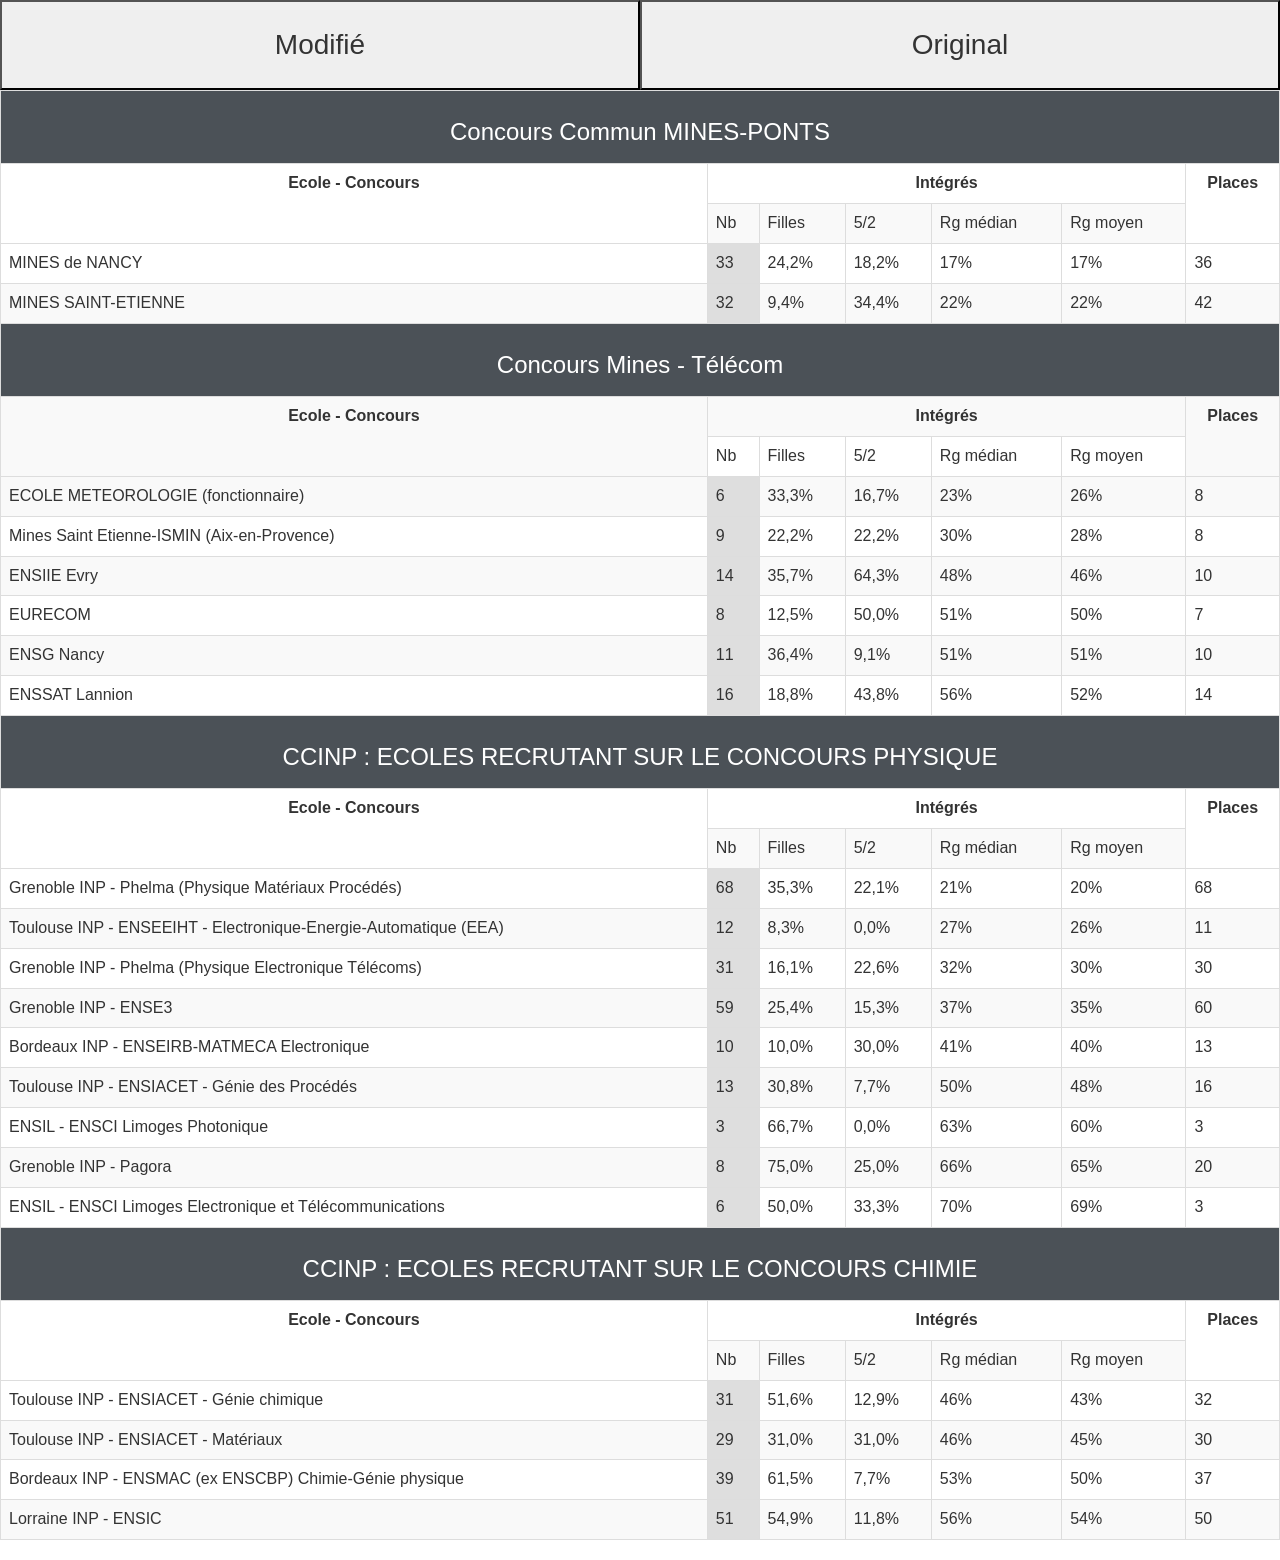
==== commit 11baf9b7: "Add files via upload" ====
--- a/index.html
+++ b/index.html
@@ -59,45 +59,7 @@
                         <td>Rg médian</td>
                         <td>Rg moyen</td>
                     </tr>
-                    <tr>
-                        <td
-                            class="tdAvecBarreNoireAGauche"
-                            data-cec_ord="180"
-                            data-con_cod="167"
-                            data-eco_cod="70"
-                            data-opc_cod="0"
-                            data-rgc_cod="3"
-                            data-rgc_ord="5"
-                        >
-                            Ecole Nationale des Ponts et Chaussées
-                        </td>
-                        <td class="nb">37</td>
-                        <td>27,0%</td>
-                        <td>21,6%</td>
-                        <td>7%</td>
-                        <td>7%</td>
-                        <td>36</td>
-                    </tr>
-                    <tr>
-                        <td
-                            class="tdAvecBarreNoireAGauche"
-                            data-cec_ord="95"
-                            data-con_cod="167"
-                            data-eco_cod="71"
-                            data-opc_cod="0"
-                            data-rgc_cod="3"
-                            data-rgc_ord="5"
-                        >
-                            ISAE - SUPAERO Toulouse
-                        </td>
-                        <td class="nb">32</td>
-                        <td>21,9%</td>
-                        <td>21,9%</td>
-                        <td>11%</td>
-                        <td>10%</td>
-                        <td>32</td>
-                    </tr>
-                    <tr>
+                   <tr>
                         <td
                             class="tdAvecBarreNoireAGauche"
                             data-cec_ord="115"
@@ -136,26 +98,6 @@
                         <td>42</td>
                     </tr>
                     <tr>
-                        <td
-                            class="tdAvecBarreNoireAGauche"
-                            data-cec_ord="45"
-                            data-con_cod="167"
-                            data-eco_cod="77"
-                            data-opc_cod="0"
-                            data-rgc_cod="3"
-                            data-rgc_ord="5"
-                        >
-                            IMT Atlantique
-                        </td>
-                        <td class="nb">87</td>
-                        <td>20,7%</td>
-                        <td>36,8%</td>
-                        <td>27%</td>
-                        <td>26%</td>
-                        <td>90</td>
-                    </tr>
-
-                    <tr>
                         <th class="regroupement" colspan="7">
                             <h3 class="text-center" id="rg15">
                                 Concours Mines - Télécom
@@ -174,45 +116,7 @@
                         <td>Rg médian</td>
                         <td>Rg moyen</td>
                     </tr>
-                    <tr>
-                        <td
-                            class="tdAvecBarreNoireAGauche"
-                            data-cec_ord="190"
-                            data-con_cod="169"
-                            data-eco_cod="63"
-                            data-opc_cod="0"
-                            data-rgc_cod="15"
-                            data-rgc_ord="6"
-                        >
-                            ENSTA Bretagne (filière sous statut étudiant)
-                        </td>
-                        <td class="nb">16</td>
-                        <td>43,8%</td>
-                        <td>25,0%</td>
-                        <td>14%</td>
-                        <td>13%</td>
-                        <td>18</td>
-                    </tr>
-                    <tr>
-                        <td
-                            class="tdAvecBarreNoireAGauche"
-                            data-cec_ord="425"
-                            data-con_cod="566"
-                            data-eco_cod="208"
-                            data-opc_cod="0"
-                            data-rgc_cod="15"
-                            data-rgc_ord="6"
-                        >
-                            IMT Nord Europe Fonct.
-                        </td>
-                        <td class="nb">3</td>
-                        <td>66,7%</td>
-                        <td>0,0%</td>
-                        <td>25%</td>
-                        <td>26%</td>
-                        <td>3</td>
-                    </tr>
-                    <tr>
+                   <tr>
                         <td
                             class="tdAvecBarreNoireAGauche"
                             data-cec_ord="5"
@@ -250,83 +154,7 @@
                         <td>28%</td>
                         <td>8</td>
                     </tr>
-                    <tr>
-                        <td
-                            class="tdAvecBarreNoireAGauche"
-                            data-cec_ord="375"
-                            data-con_cod="169"
-                            data-eco_cod="211"
-                            data-opc_cod="0"
-                            data-rgc_cod="15"
-                            data-rgc_ord="6"
-                        >
-                            IMT Mines Alès
-                        </td>
-                        <td class="nb">57</td>
-                        <td>43,9%</td>
-                        <td>24,6%</td>
-                        <td>31%</td>
-                        <td>31%</td>
-                        <td>58</td>
-                    </tr>
-                    <tr>
-                        <td
-                            class="tdAvecBarreNoireAGauche"
-                            data-cec_ord="400"
-                            data-con_cod="169"
-                            data-eco_cod="212"
-                            data-opc_cod="0"
-                            data-rgc_cod="15"
-                            data-rgc_ord="6"
-                        >
-                            IMT Nord Europe
-                        </td>
-                        <td class="nb">46</td>
-                        <td>39,1%</td>
-                        <td>34,8%</td>
-                        <td>38%</td>
-                        <td>37%</td>
-                        <td>42</td>
-                    </tr>
-                    <tr>
-                        <td
-                            class="tdAvecBarreNoireAGauche"
-                            data-cec_ord="15"
-                            data-con_cod="169"
-                            data-eco_cod="654"
-                            data-opc_cod="0"
-                            data-rgc_cod="15"
-                            data-rgc_ord="6"
-                        >
-                            ECOLE METEOROLOGIE (non fonctionnaire)
-                        </td>
-                        <td class="nb">2</td>
-                        <td>50,0%</td>
-                        <td>0,0%</td>
-                        <td>38%</td>
-                        <td>38%</td>
-                        <td>2</td>
-                    </tr>
-                    <tr>
-                        <td
-                            class="tdAvecBarreNoireAGauche"
-                            data-cec_ord="345"
-                            data-con_cod="169"
-                            data-eco_cod="210"
-                            data-opc_cod="0"
-                            data-rgc_cod="15"
-                            data-rgc_ord="6"
-                        >
-                            IMT Mines Albi
-                        </td>
-                        <td class="nb">64</td>
-                        <td>43,8%</td>
-                        <td>35,9%</td>
-                        <td>40%</td>
-                        <td>39%</td>
-                        <td>56</td>
-                    </tr>
-                    <tr>
+                   <tr>
                         <td
                             class="tdAvecBarreNoireAGauche"
                             data-cec_ord="150"
@@ -422,46 +250,7 @@
                         <td>Rg médian</td>
                         <td>Rg moyen</td>
                     </tr>
-                    <tr>
-                        <td
-                            class="tdAvecBarreNoireAGauche"
-                            data-cec_ord="70"
-                            data-con_cod="12"
-                            data-eco_cod="98"
-                            data-opc_cod="0"
-                            data-rgc_cod="26"
-                            data-rgc_ord="8"
-                        >
-                            ENAC Toulouse Fonctionnaire
-                        </td>
-                        <td class="nb">5</td>
-                        <td>80,0%</td>
-                        <td>20,0%</td>
-                        <td>15%</td>
-                        <td>11%</td>
-                        <td>5</td>
-                    </tr>
-                    <tr>
-                        <td
-                            class="tdAvecBarreNoireAGauche"
-                            data-cec_ord="195"
-                            data-con_cod="12"
-                            data-eco_cod="35"
-                            data-opc_cod="0"
-                            data-rgc_cod="26"
-                            data-rgc_ord="8"
-                        >
-                            Toulouse INP - ENSEEIHT - Mécanique des
-                            Fluides-Energetique-Environnement (MFEE)
-                        </td>
-                        <td class="nb">17</td>
-                        <td>23,5%</td>
-                        <td>35,3%</td>
-                        <td>18%</td>
-                        <td>16%</td>
-                        <td>15</td>
-                    </tr>
-                    <tr>
+                   <tr>
                         <td
                             class="tdAvecBarreNoireAGauche"
                             data-cec_ord="155"
@@ -480,26 +269,7 @@
                         <td>20%</td>
                         <td>68</td>
                     </tr>
-                    <tr>
-                        <td
-                            class="tdAvecBarreNoireAGauche"
-                            data-cec_ord="65"
-                            data-con_cod="12"
-                            data-eco_cod="56"
-                            data-opc_cod="0"
-                            data-rgc_cod="26"
-                            data-rgc_ord="8"
-                        >
-                            ENAC Toulouse Civil
-                        </td>
-                        <td class="nb">20</td>
-                        <td>45,0%</td>
-                        <td>10,0%</td>
-                        <td>23%</td>
-                        <td>21%</td>
-                        <td>19</td>
-                    </tr>
-                    <tr>
+                   <tr>
                         <td
                             class="tdAvecBarreNoireAGauche"
                             data-cec_ord="190"
@@ -580,44 +350,6 @@
                     <tr>
                         <td
                             class="tdAvecBarreNoireAGauche"
-                            data-cec_ord="210"
-                            data-con_cod="12"
-                            data-eco_cod="258"
-                            data-opc_cod="0"
-                            data-rgc_cod="26"
-                            data-rgc_ord="8"
-                        >
-                            Toulouse INP - ENSIACET - Génie Industriel
-                        </td>
-                        <td class="nb">12</td>
-                        <td>16,7%</td>
-                        <td>16,7%</td>
-                        <td>46%</td>
-                        <td>44%</td>
-                        <td>9</td>
-                    </tr>
-                    <tr>
-                        <td
-                            class="tdAvecBarreNoireAGauche"
-                            data-cec_ord="95"
-                            data-con_cod="12"
-                            data-eco_cod="46"
-                            data-opc_cod="0"
-                            data-rgc_cod="26"
-                            data-rgc_ord="8"
-                        >
-                            ENSICAEN Génie Physique et systèmes Embarqués
-                        </td>
-                        <td class="nb">25</td>
-                        <td>16,0%</td>
-                        <td>24,0%</td>
-                        <td>48%</td>
-                        <td>47%</td>
-                        <td>24</td>
-                    </tr>
-                    <tr>
-                        <td
-                            class="tdAvecBarreNoireAGauche"
                             data-cec_ord="205"
                             data-con_cod="12"
                             data-eco_cod="259"
@@ -634,46 +366,7 @@
                         <td>48%</td>
                         <td>16</td>
                     </tr>
-                    <tr>
-                        <td
-                            class="tdAvecBarreNoireAGauche"
-                            data-cec_ord="165"
-                            data-con_cod="12"
-                            data-eco_cod="22"
-                            data-opc_cod="0"
-                            data-rgc_cod="26"
-                            data-rgc_ord="8"
-                        >
-                            Lorraine INP - ENSEM - Energie
-                        </td>
-                        <td class="nb">16</td>
-                        <td>12,5%</td>
-                        <td>6,3%</td>
-                        <td>56%</td>
-                        <td>55%</td>
-                        <td>24</td>
-                    </tr>
-                    <tr>
-                        <td
-                            class="tdAvecBarreNoireAGauche"
-                            data-cec_ord="35"
-                            data-con_cod="12"
-                            data-eco_cod="41"
-                            data-opc_cod="0"
-                            data-rgc_cod="26"
-                            data-rgc_ord="8"
-                        >
-                            CPE ETI : Electronique , Télécommunications,
-                            Informatique
-                        </td>
-                        <td class="nb">2</td>
-                        <td>100,0%</td>
-                        <td>50,0%</td>
-                        <td>57%</td>
-                        <td>57%</td>
-                        <td>5</td>
-                    </tr>
-                    <tr>
+                  <tr>
                         <td
                             class="tdAvecBarreNoireAGauche"
                             data-cec_ord="125"
@@ -692,45 +385,7 @@
                         <td>60%</td>
                         <td>3</td>
                     </tr>
-                    <tr>
-                        <td
-                            class="tdAvecBarreNoireAGauche"
-                            data-cec_ord="45"
-                            data-con_cod="12"
-                            data-eco_cod="135"
-                            data-opc_cod="0"
-                            data-rgc_cod="26"
-                            data-rgc_ord="8"
-                        >
-                            CY TECH Cergy-Pau - Mathématiques
-                        </td>
-                        <td class="nb">16</td>
-                        <td>25,0%</td>
-                        <td>62,5%</td>
-                        <td>61%</td>
-                        <td>63%</td>
-                        <td>15</td>
-                    </tr>
-                    <tr>
-                        <td
-                            class="tdAvecBarreNoireAGauche"
-                            data-cec_ord="0"
-                            data-con_cod="12"
-                            data-eco_cod="627"
-                            data-opc_cod="0"
-                            data-rgc_cod="26"
-                            data-rgc_ord="8"
-                        >
-                            Bordeaux INP - ENSC Cognitique
-                        </td>
-                        <td class="nb">8</td>
-                        <td>62,5%</td>
-                        <td>37,5%</td>
-                        <td>63%</td>
-                        <td>64%</td>
-                        <td>5</td>
-                    </tr>
-                    <tr>
+                   <tr>
                         <td
                             class="tdAvecBarreNoireAGauche"
                             data-cec_ord="145"
@@ -749,102 +404,7 @@
                         <td>65%</td>
                         <td>20</td>
                     </tr>
-                    <tr>
-                        <td
-                            class="tdAvecBarreNoireAGauche"
-                            data-cec_ord="85"
-                            data-con_cod="12"
-                            data-eco_cod="26"
-                            data-opc_cod="0"
-                            data-rgc_cod="26"
-                            data-rgc_ord="8"
-                        >
-                            ENSGTI Pau - Génie des Procédés
-                        </td>
-                        <td class="nb">16</td>
-                        <td>56,3%</td>
-                        <td>31,3%</td>
-                        <td>66%</td>
-                        <td>66%</td>
-                        <td>20</td>
-                    </tr>
-                    <tr>
-                        <td
-                            class="tdAvecBarreNoireAGauche"
-                            data-cec_ord="115"
-                            data-con_cod="12"
-                            data-eco_cod="37"
-                            data-opc_cod="0"
-                            data-rgc_cod="26"
-                            data-rgc_ord="8"
-                        >
-                            ENSIL - ENSCI Limoges Génie civil
-                        </td>
-                        <td class="nb">4</td>
-                        <td>25,0%</td>
-                        <td>25,0%</td>
-                        <td>67%</td>
-                        <td>66%</td>
-                        <td>4</td>
-                    </tr>
-                    <tr>
-                        <td
-                            class="tdAvecBarreNoireAGauche"
-                            data-cec_ord="105"
-                            data-con_cod="12"
-                            data-eco_cod="16"
-                            data-opc_cod="0"
-                            data-rgc_cod="26"
-                            data-rgc_ord="8"
-                        >
-                            ENSIL - ENSCI Limoges Céramique Industrielle
-                        </td>
-                        <td class="nb">3</td>
-                        <td>33,3%</td>
-                        <td>33,3%</td>
-                        <td>65%</td>
-                        <td>67%</td>
-                        <td>12</td>
-                    </tr>
-                    <tr>
-                        <td
-                            class="tdAvecBarreNoireAGauche"
-                            data-cec_ord="90"
-                            data-con_cod="12"
-                            data-eco_cod="623"
-                            data-opc_cod="0"
-                            data-rgc_cod="26"
-                            data-rgc_ord="8"
-                        >
-                            ENSI Poitiers Energétique et Environnement
-                        </td>
-                        <td class="nb">17</td>
-                        <td>5,9%</td>
-                        <td>29,4%</td>
-                        <td>69%</td>
-                        <td>67%</td>
-                        <td>17</td>
-                    </tr>
-                    <tr>
-                        <td
-                            class="tdAvecBarreNoireAGauche"
-                            data-cec_ord="30"
-                            data-con_cod="12"
-                            data-eco_cod="66"
-                            data-opc_cod="0"
-                            data-rgc_cod="26"
-                            data-rgc_ord="8"
-                        >
-                            Clermont Auvergne INP - ISIMA
-                        </td>
-                        <td class="nb">12</td>
-                        <td>25,0%</td>
-                        <td>33,3%</td>
-                        <td>68%</td>
-                        <td>69%</td>
-                        <td>10</td>
-                    </tr>
-                    <tr>
+                   <tr>
                         <td
                             class="tdAvecBarreNoireAGauche"
                             data-cec_ord="110"
@@ -884,102 +444,7 @@
                         <td>Rg médian</td>
                         <td>Rg moyen</td>
                     </tr>
-                    <tr>
-                        <td
-                            class="tdAvecBarreNoireAGauche"
-                            data-cec_ord="45"
-                            data-con_cod="13"
-                            data-eco_cod="19"
-                            data-opc_cod="0"
-                            data-rgc_cod="31"
-                            data-rgc_ord="9"
-                        >
-                            ENSC Montpellier
-                        </td>
-                        <td class="nb">59</td>
-                        <td>49,2%</td>
-                        <td>6,8%</td>
-                        <td>13%</td>
-                        <td>12%</td>
-                        <td>60</td>
-                    </tr>
-                    <tr>
-                        <td
-                            class="tdAvecBarreNoireAGauche"
-                            data-cec_ord="30"
-                            data-con_cod="13"
-                            data-eco_cod="31"
-                            data-opc_cod="0"
-                            data-rgc_cod="31"
-                            data-rgc_ord="9"
-                        >
-                            ECPM Strasbourg
-                        </td>
-                        <td class="nb">52</td>
-                        <td>59,6%</td>
-                        <td>11,5%</td>
-                        <td>27%</td>
-                        <td>26%</td>
-                        <td>50</td>
-                    </tr>
-                    <tr>
-                        <td
-                            class="tdAvecBarreNoireAGauche"
-                            data-cec_ord="80"
-                            data-con_cod="13"
-                            data-eco_cod="262"
-                            data-opc_cod="0"
-                            data-rgc_cod="31"
-                            data-rgc_ord="9"
-                        >
-                            Toulouse INP - ENSIACET - Chimie
-                        </td>
-                        <td class="nb">27</td>
-                        <td>37,0%</td>
-                        <td>18,5%</td>
-                        <td>30%</td>
-                        <td>28%</td>
-                        <td>29</td>
-                    </tr>
-                    <tr>
-                        <td
-                            class="tdAvecBarreNoireAGauche"
-                            data-cec_ord="40"
-                            data-con_cod="13"
-                            data-eco_cod="15"
-                            data-opc_cod="0"
-                            data-rgc_cod="31"
-                            data-rgc_ord="9"
-                        >
-                            ENSC Lille
-                        </td>
-                        <td class="nb">47</td>
-                        <td>46,8%</td>
-                        <td>8,5%</td>
-                        <td>31%</td>
-                        <td>30%</td>
-                        <td>44</td>
-                    </tr>
-                    <tr>
-                        <td
-                            class="tdAvecBarreNoireAGauche"
-                            data-cec_ord="55"
-                            data-con_cod="13"
-                            data-eco_cod="28"
-                            data-opc_cod="0"
-                            data-rgc_cod="31"
-                            data-rgc_ord="9"
-                        >
-                            ENSC Rennes
-                        </td>
-                        <td class="nb">39</td>
-                        <td>59,0%</td>
-                        <td>10,3%</td>
-                        <td>41%</td>
-                        <td>40%</td>
-                        <td>40</td>
-                    </tr>
-                    <tr>
+                   <tr>
                         <td
                             class="tdAvecBarreNoireAGauche"
                             data-cec_ord="85"
@@ -998,26 +463,7 @@
                         <td>43%</td>
                         <td>32</td>
                     </tr>
-                    <tr>
-                        <td
-                            class="tdAvecBarreNoireAGauche"
-                            data-cec_ord="50"
-                            data-con_cod="13"
-                            data-eco_cod="21"
-                            data-opc_cod="0"
-                            data-rgc_cod="31"
-                            data-rgc_ord="9"
-                        >
-                            ENSC Mulhouse
-                        </td>
-                        <td class="nb">25</td>
-                        <td>40,0%</td>
-                        <td>20,0%</td>
-                        <td>43%</td>
-                        <td>43%</td>
-                        <td>30</td>
-                    </tr>
-                    <tr>
+                   <tr>
                         <td
                             class="tdAvecBarreNoireAGauche"
                             data-cec_ord="90"
@@ -1075,64 +521,7 @@
                         <td>54%</td>
                         <td>50</td>
                     </tr>
-                    <tr>
-                        <td
-                            class="tdAvecBarreNoireAGauche"
-                            data-cec_ord="10"
-                            data-con_cod="13"
-                            data-eco_cod="7"
-                            data-opc_cod="0"
-                            data-rgc_cod="31"
-                            data-rgc_ord="9"
-                        >
-                            Clermont Auvergne INP - SIGMA - chimie
-                        </td>
-                        <td class="nb">26</td>
-                        <td>76,9%</td>
-                        <td>11,5%</td>
-                        <td>55%</td>
-                        <td>54%</td>
-                        <td>29</td>
-                    </tr>
-                    <tr>
-                        <td
-                            class="tdAvecBarreNoireAGauche"
-                            data-cec_ord="65"
-                            data-con_cod="13"
-                            data-eco_cod="47"
-                            data-opc_cod="0"
-                            data-rgc_cod="31"
-                            data-rgc_ord="9"
-                        >
-                            ENSICAEN Mat. et Chimie
-                        </td>
-                        <td class="nb">36</td>
-                        <td>52,8%</td>
-                        <td>19,4%</td>
-                        <td>60%</td>
-                        <td>56%</td>
-                        <td>32</td>
-                    </tr>
-                    <tr>
-                        <td
-                            class="tdAvecBarreNoireAGauche"
-                            data-cec_ord="60"
-                            data-con_cod="13"
-                            data-eco_cod="622"
-                            data-opc_cod="0"
-                            data-rgc_cod="31"
-                            data-rgc_ord="9"
-                        >
-                            ENSI Poitiers - Génie de l'Eau et Génie Civil
-                        </td>
-                        <td class="nb">18</td>
-                        <td>38,9%</td>
-                        <td>22,2%</td>
-                        <td>75%</td>
-                        <td>71%</td>
-                        <td>21</td>
-                    </tr>
-                </tbody>
+               </tbody>
             </table>
         </div>
         <script></script>
